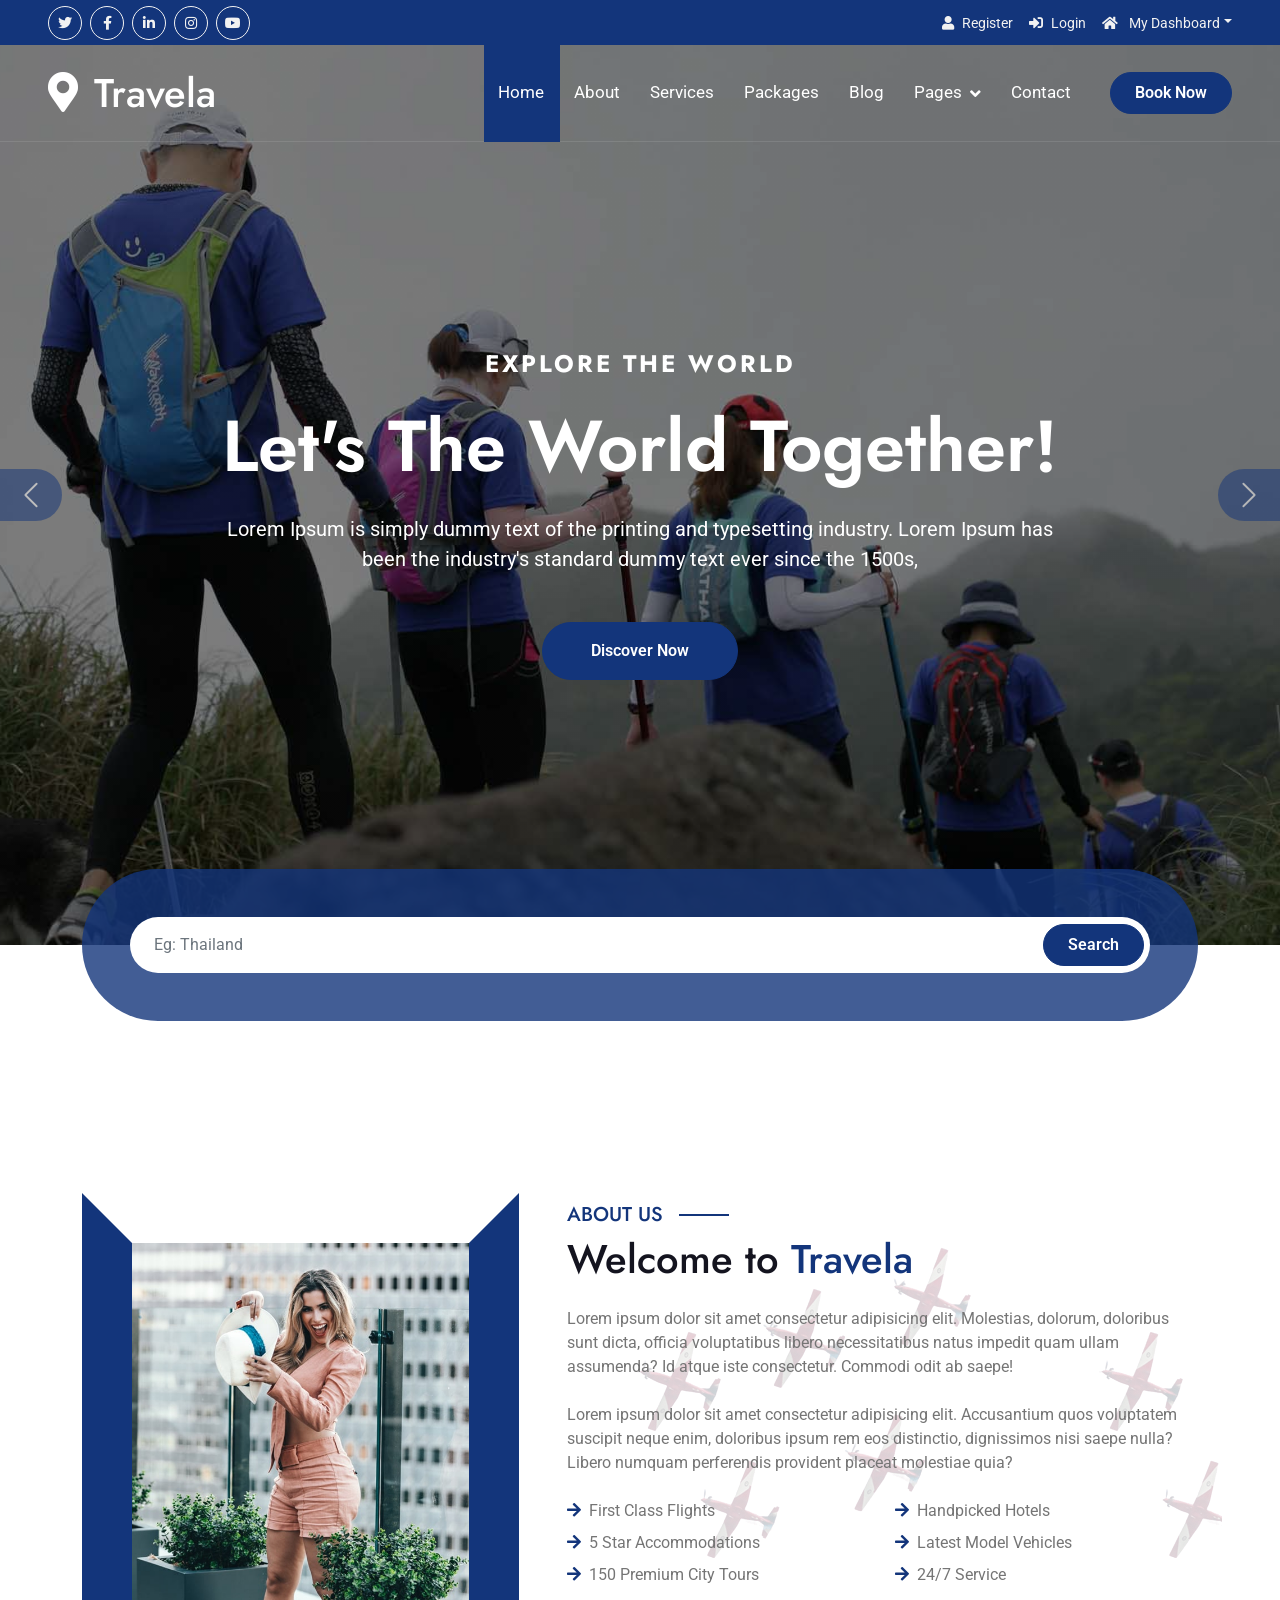
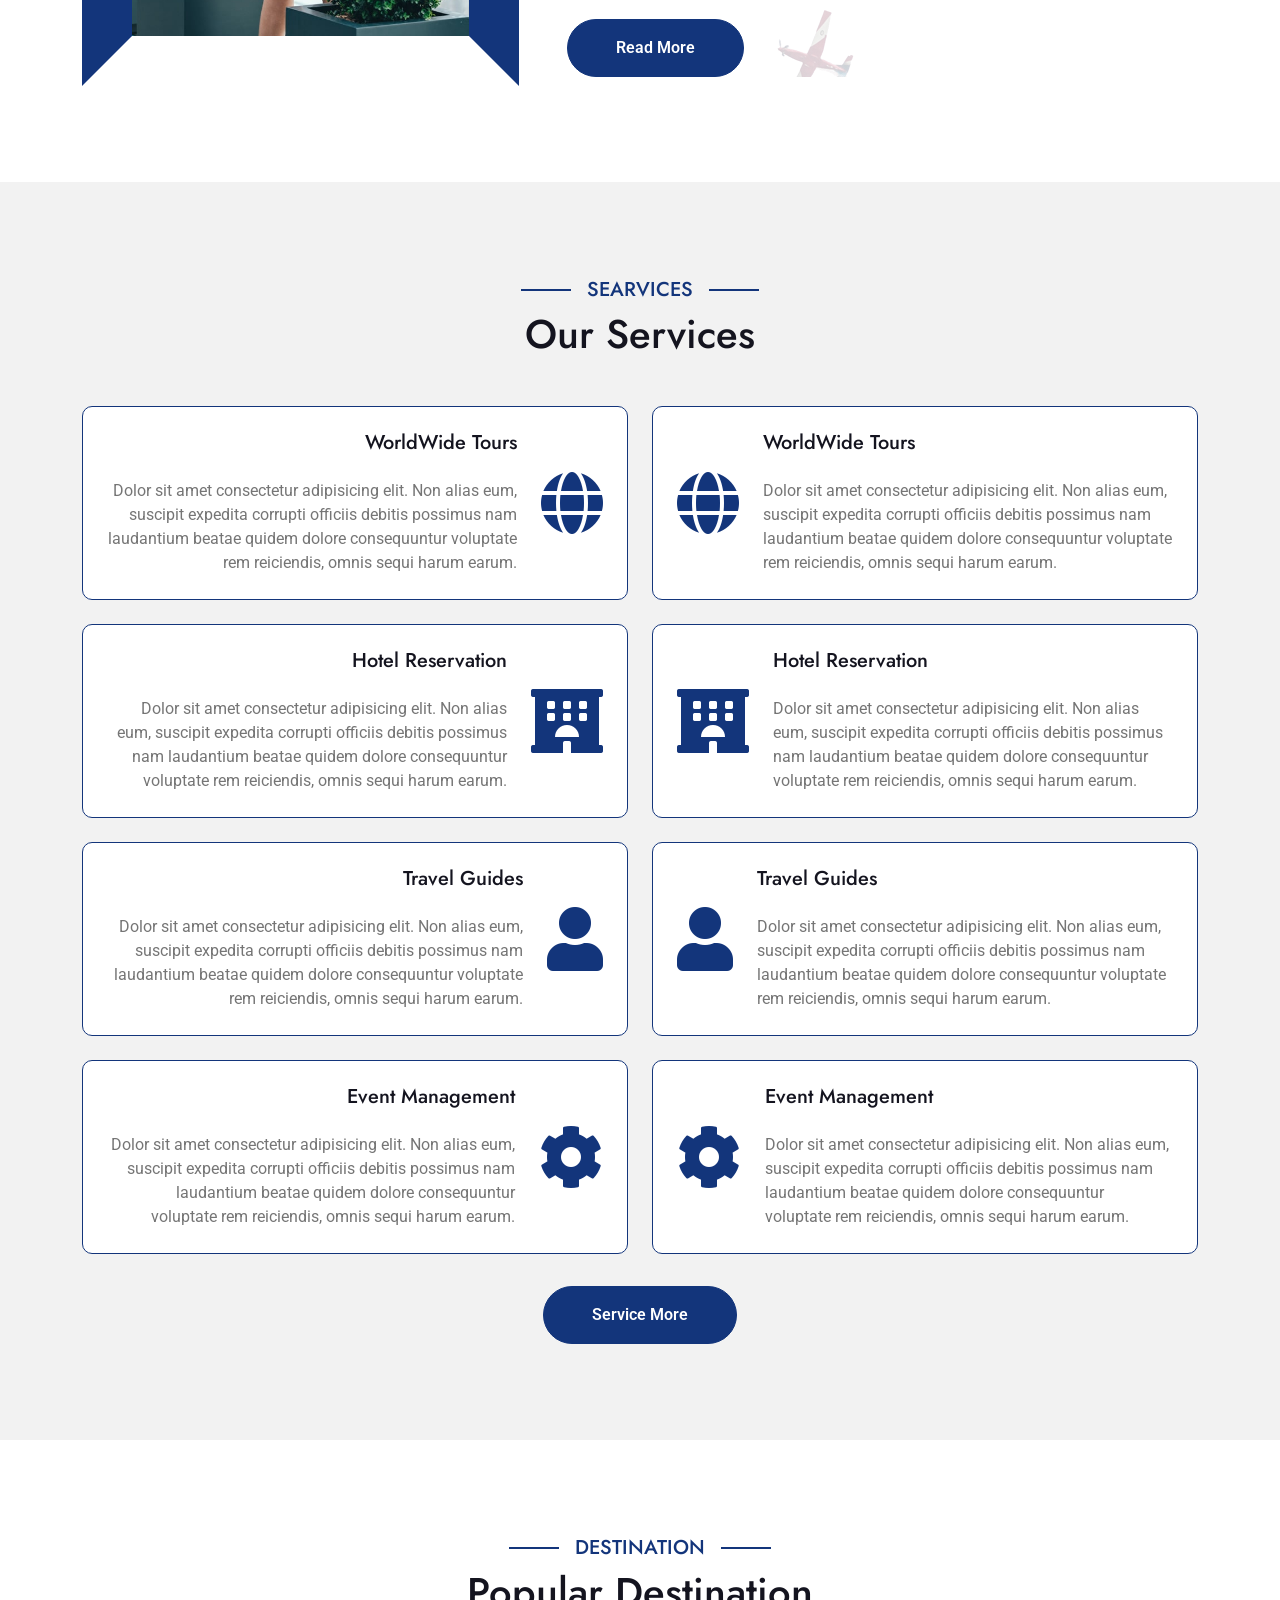
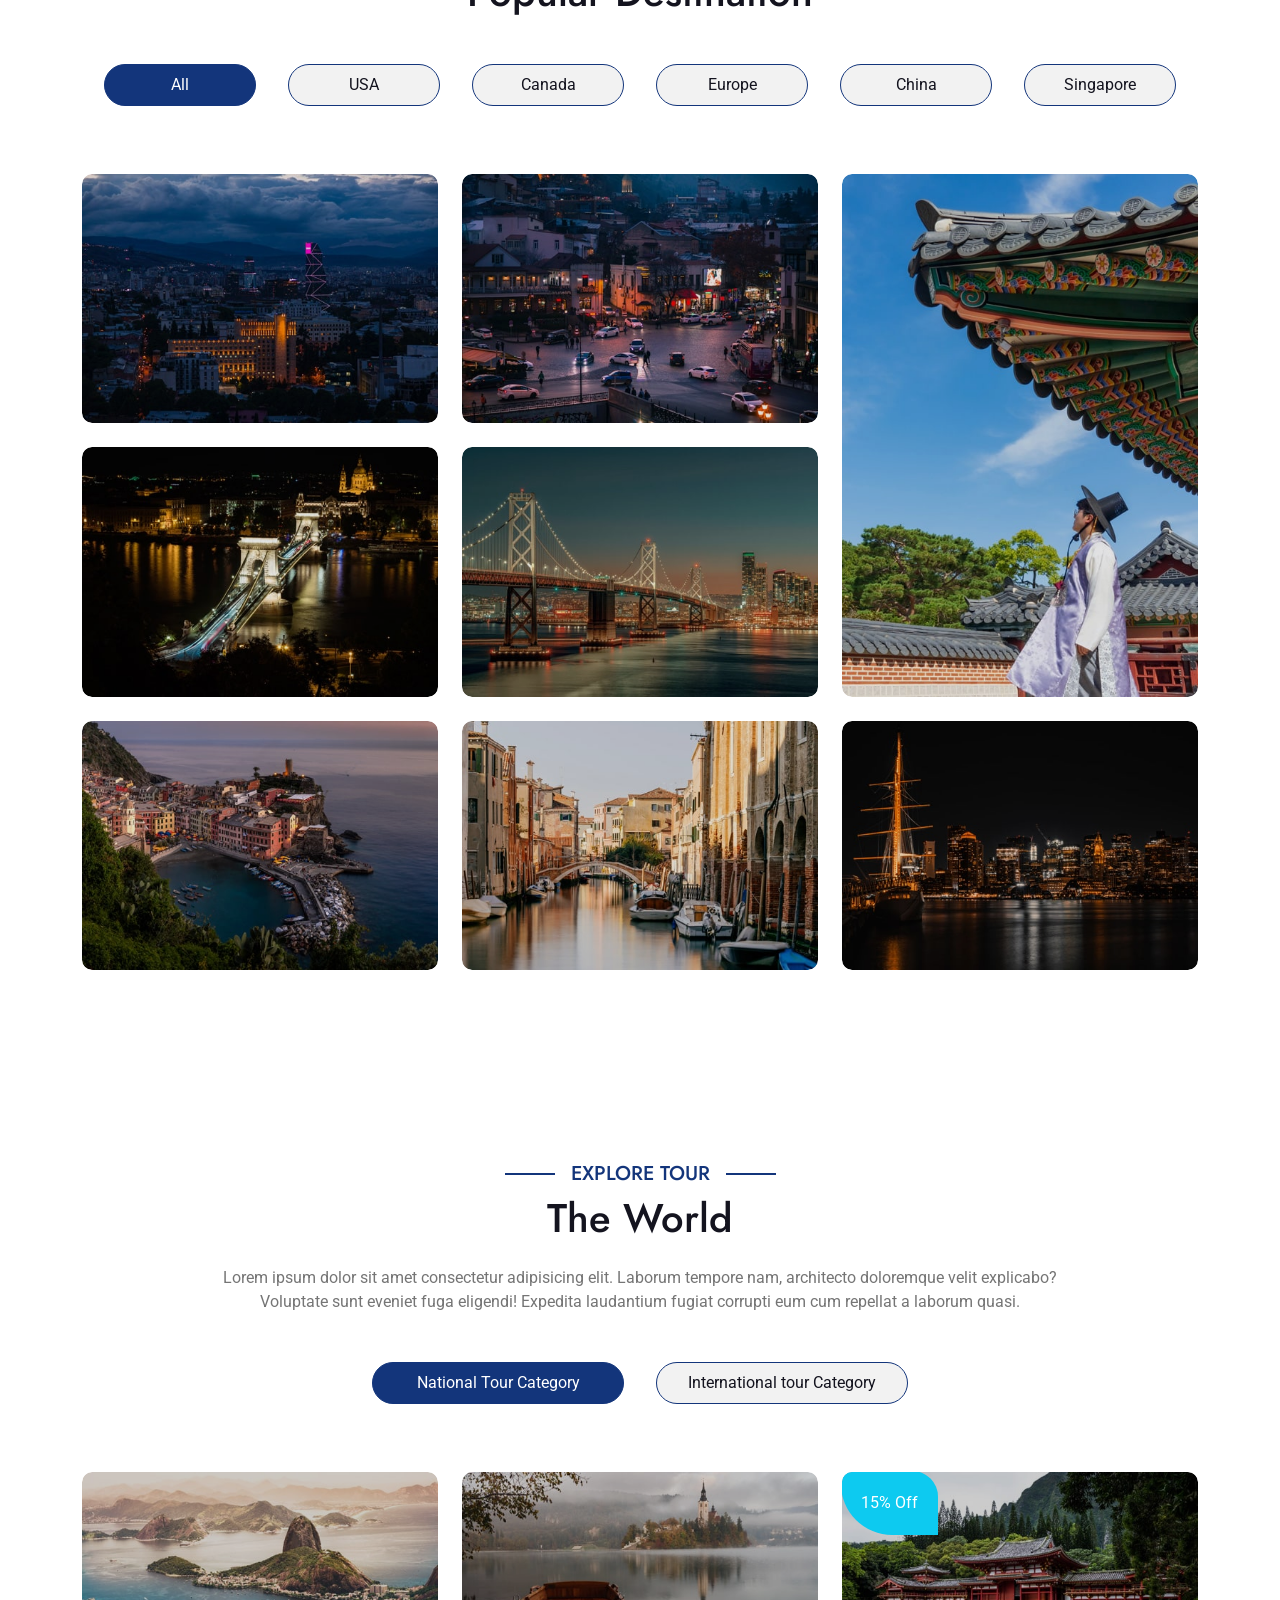
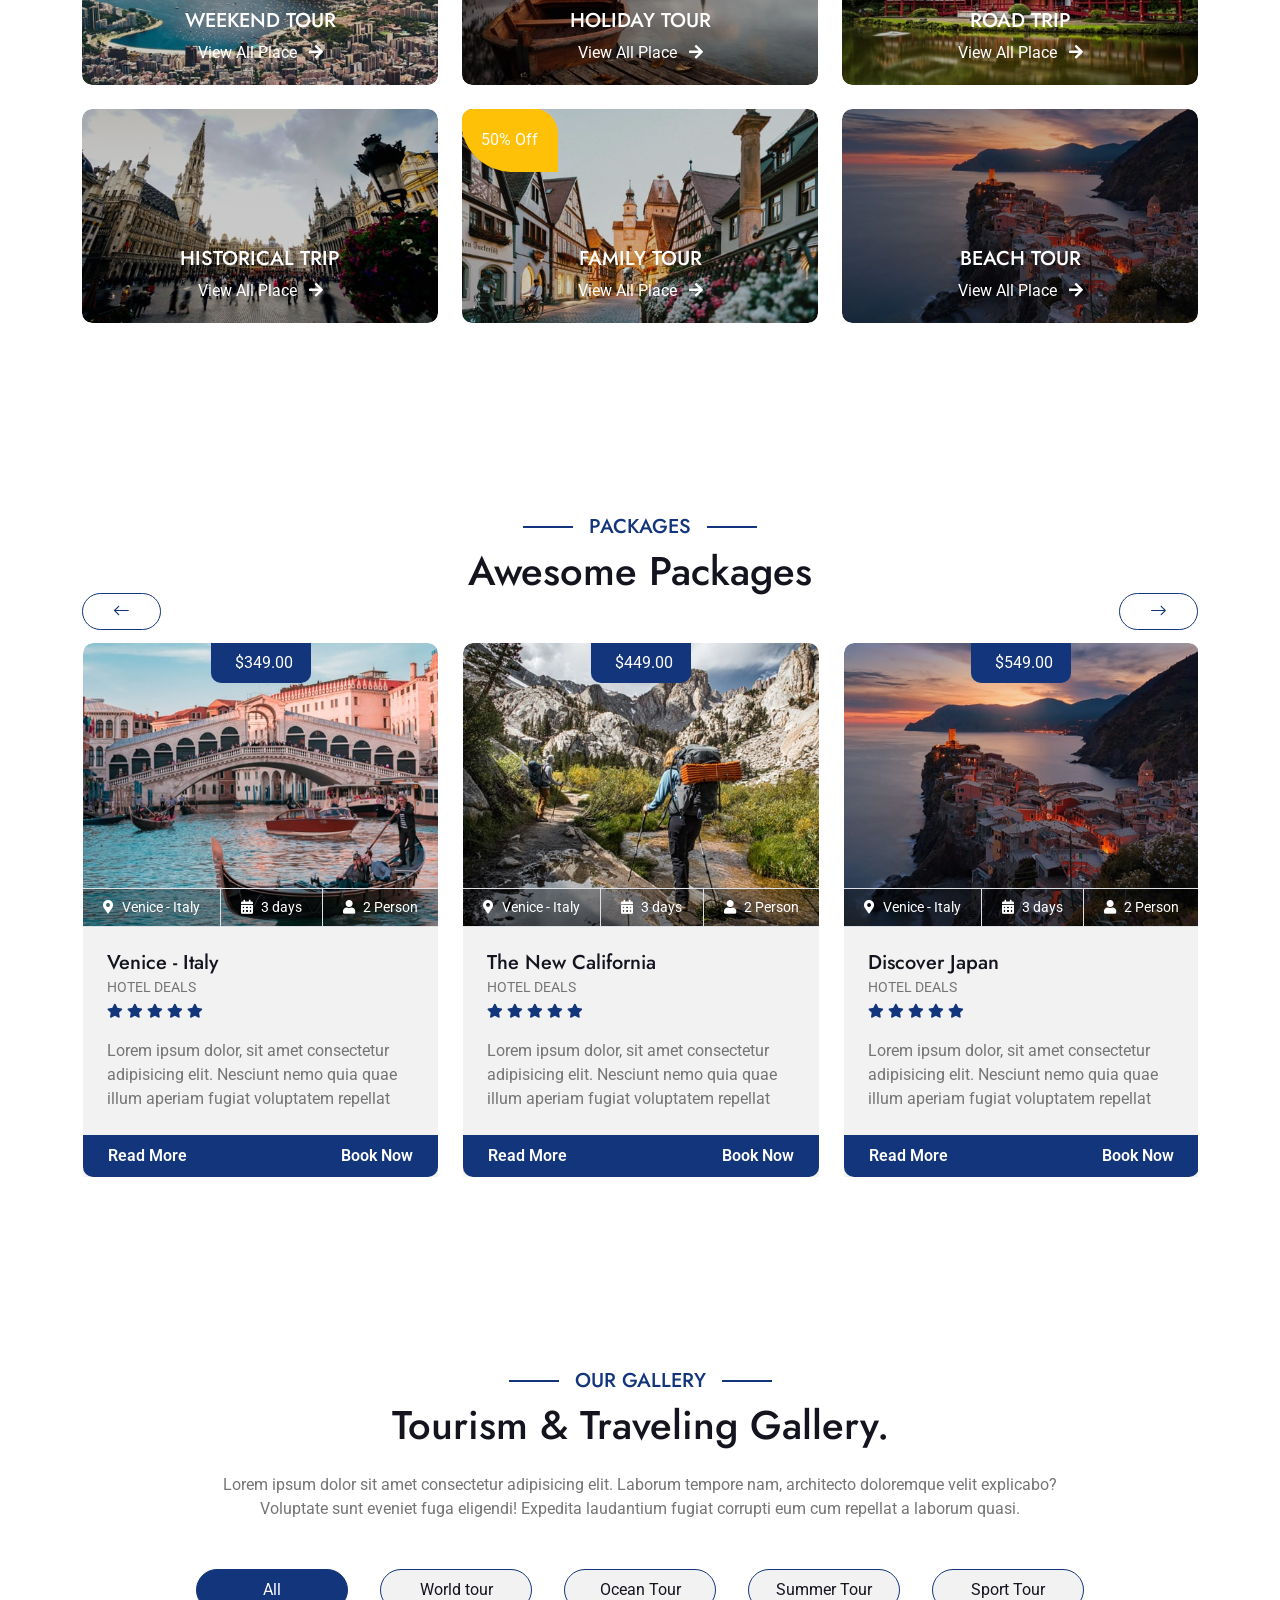
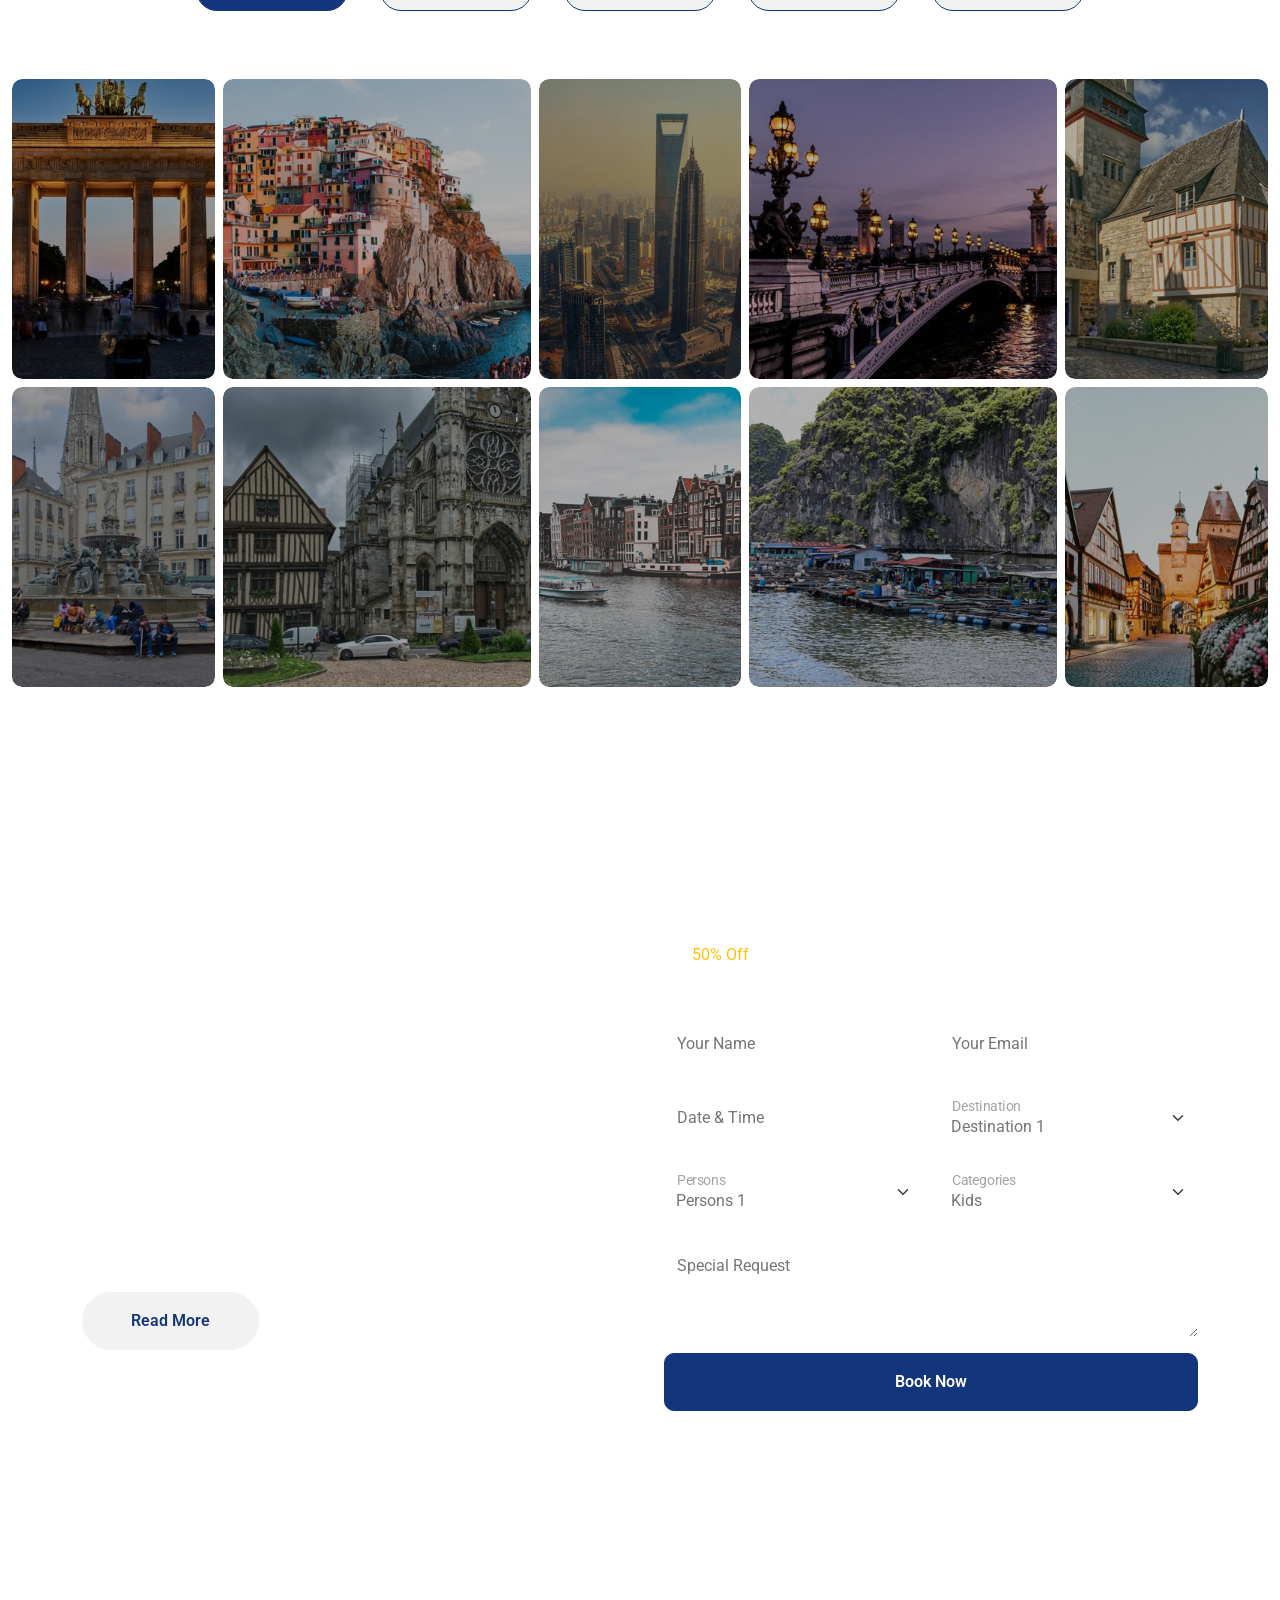
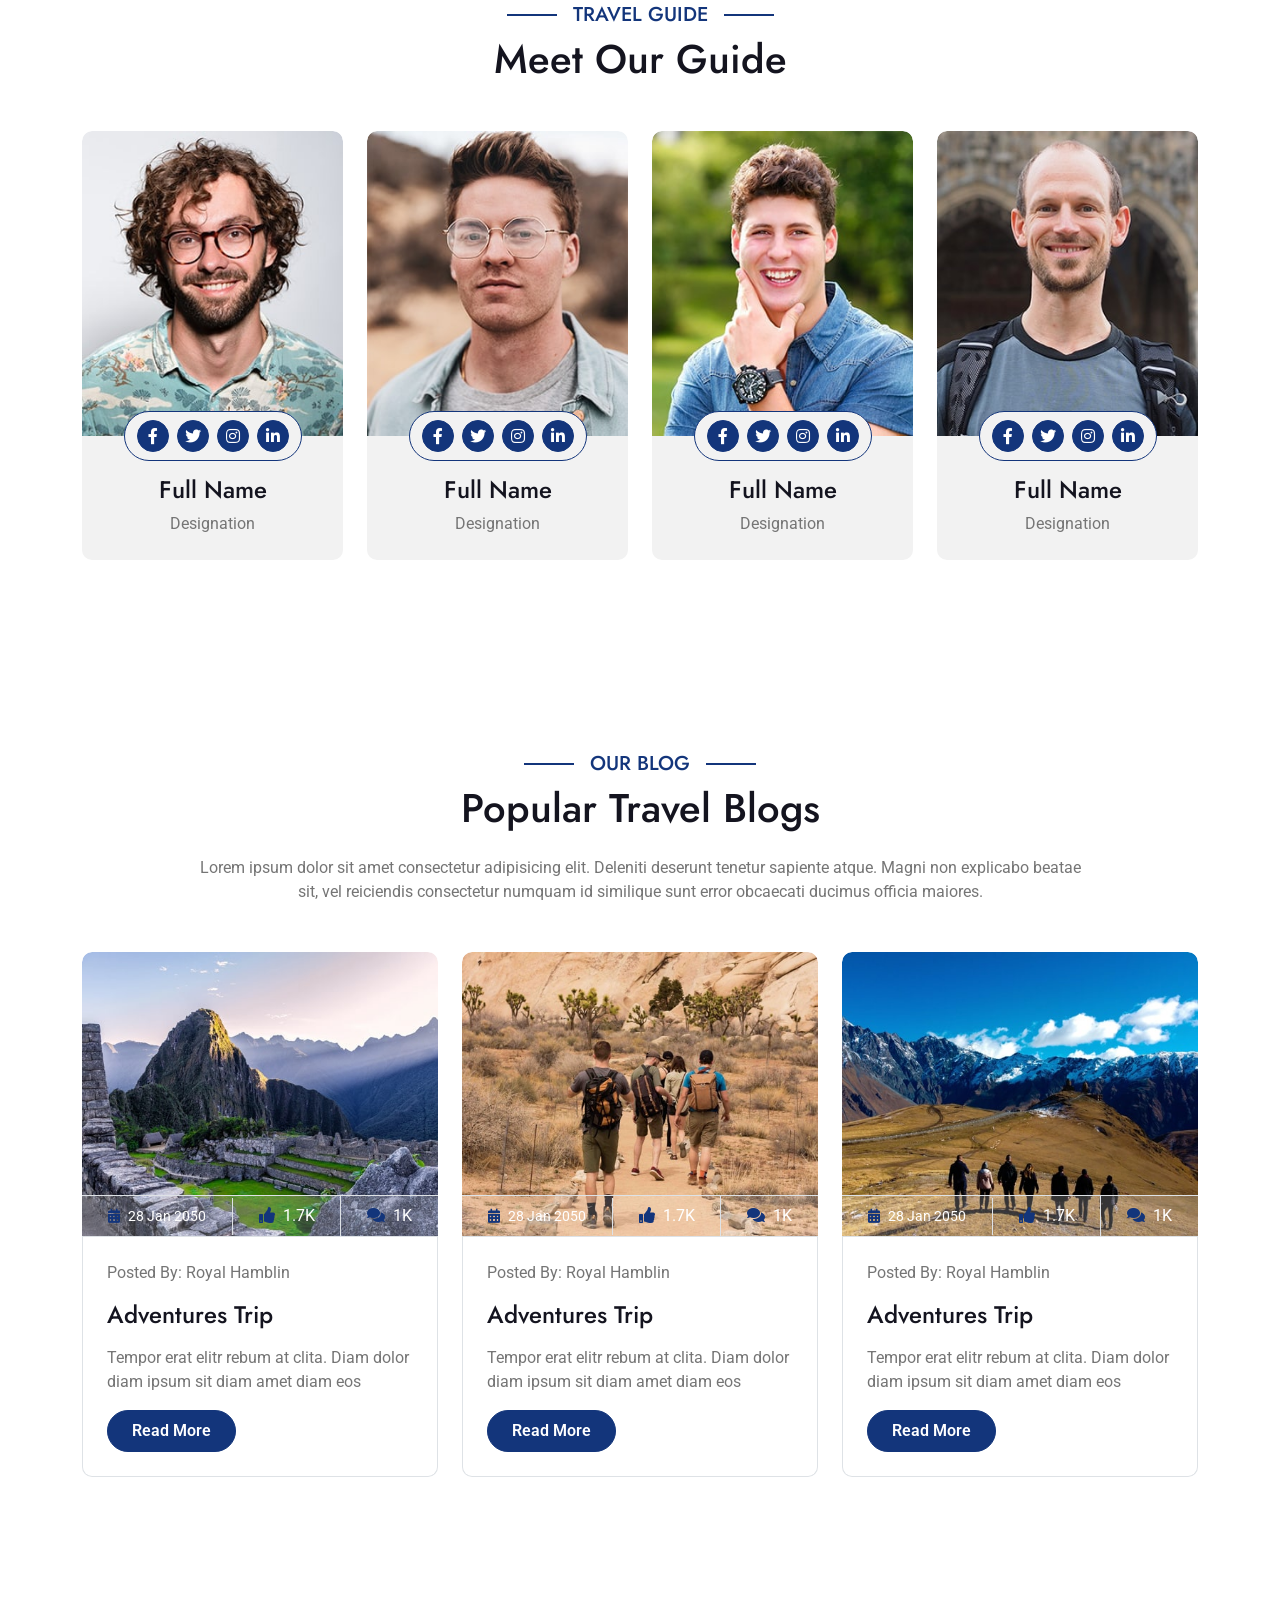
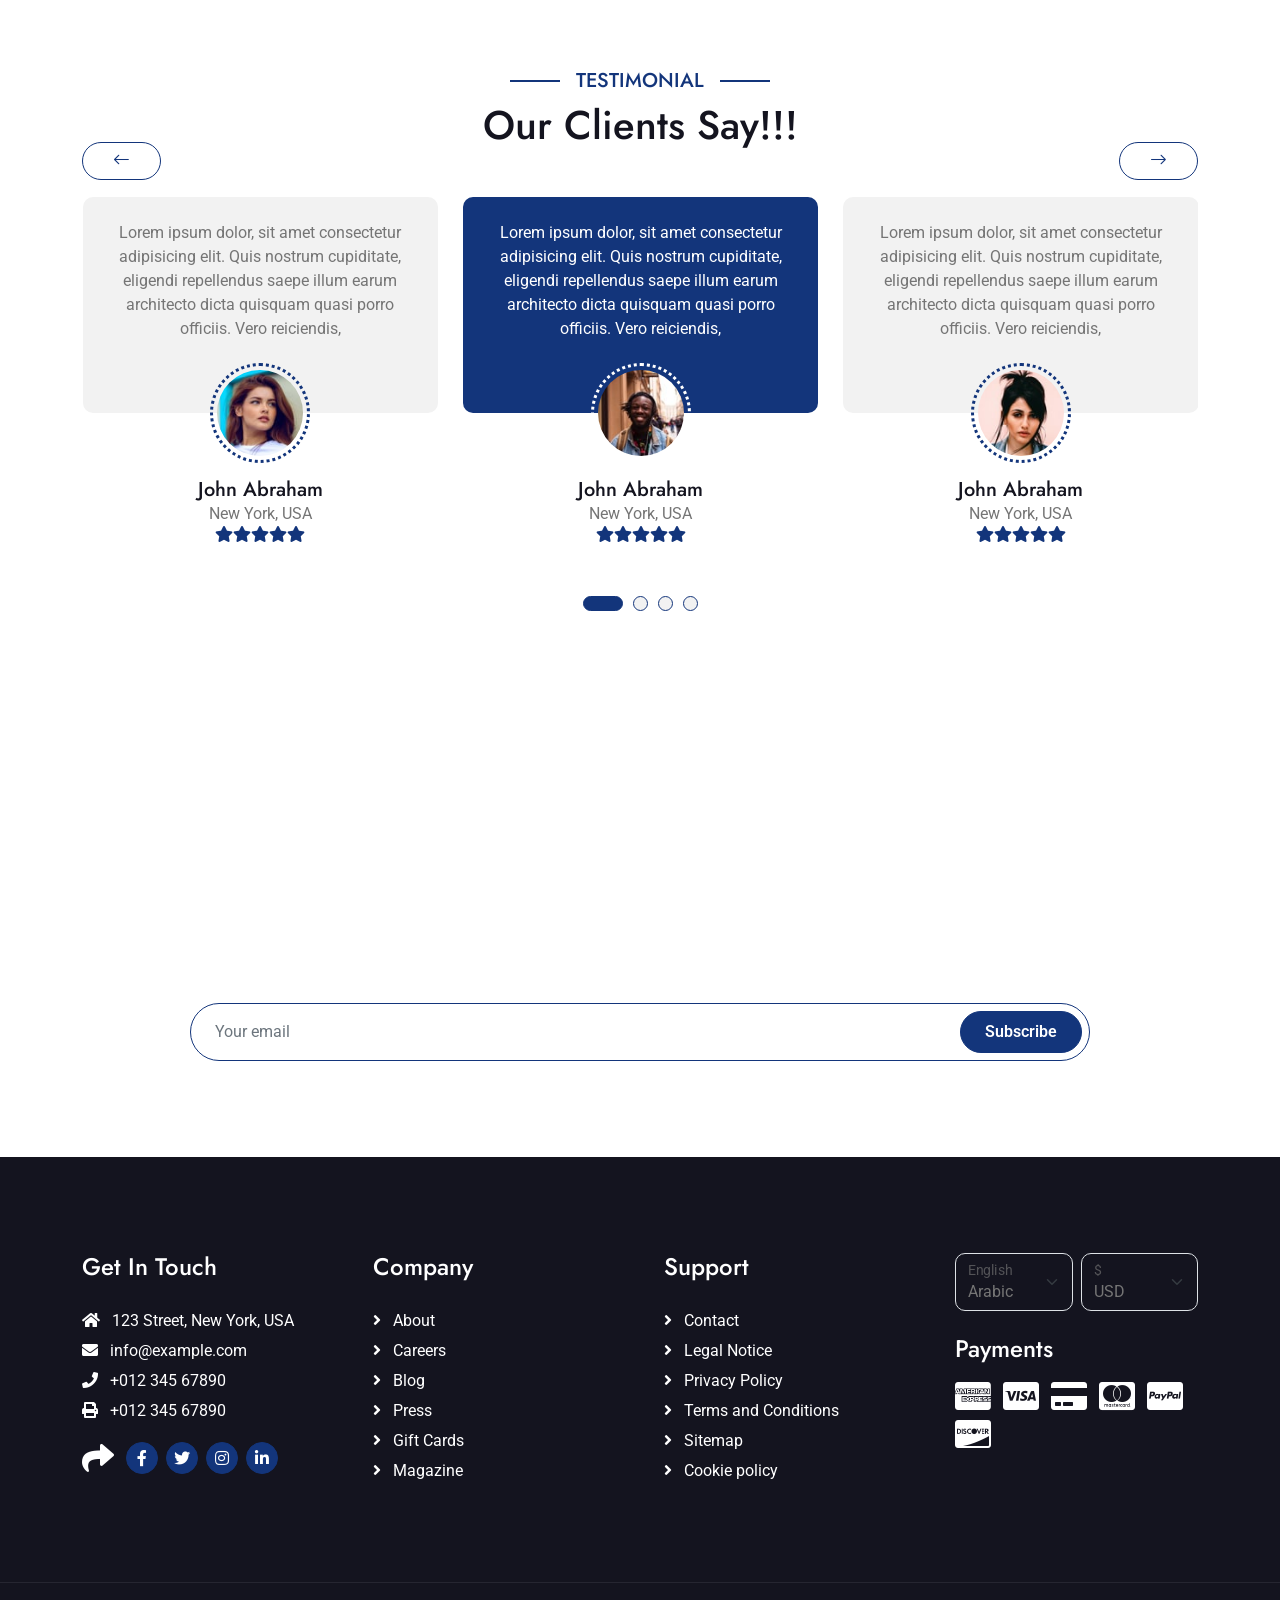
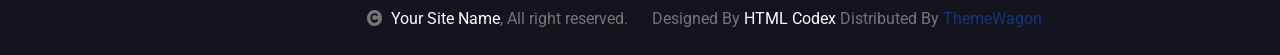
==== index.html @ 163d1d23 "⚡ Bolt: [mejora de rendimiento] Consolidate and throttle scroll events *   **What**: Replaced two se" ====
<!DOCTYPE html>
<html lang="en">

    <head>
        <meta charset="utf-8">
        <title>Travela - Tourism Website Template</title>
        <meta content="width=device-width, initial-scale=1.0" name="viewport">
        <meta content="" name="keywords">
        <meta content="" name="description">

        <!-- Google Web Fonts -->
        <link rel="preconnect" href="https://fonts.googleapis.com">
        <link rel="preconnect" href="https://fonts.gstatic.com" crossorigin>
        <link href="https://fonts.googleapis.com/css2?family=Jost:wght@500;600&family=Roboto&display=swap" rel="stylesheet">

        <!-- Icon Font Stylesheet -->
        <link rel="stylesheet" href="https://use.fontawesome.com/releases/v5.15.4/css/all.css"/>
        <link href="https://cdn.jsdelivr.net/npm/bootstrap-icons@1.4.1/font/bootstrap-icons.css" rel="stylesheet">

        <!-- Libraries Stylesheet -->
        <link href="lib/owlcarousel/assets/owl.carousel.min.css" rel="stylesheet">
        <link href="lib/lightbox/css/lightbox.min.css" rel="stylesheet">


        <!-- Customized Bootstrap Stylesheet -->
        <link href="css/bootstrap.min.css" rel="stylesheet">

        <!-- Template Stylesheet -->
        <link href="css/style.css" rel="stylesheet">
    </head>

    <body>

        <!-- Spinner Start -->
        <div id="spinner" class="show bg-white position-fixed translate-middle w-100 vh-100 top-50 start-50 d-flex align-items-center justify-content-center">
            <div class="spinner-border text-primary" style="width: 3rem; height: 3rem;" role="status">
                <span class="sr-only">Loading...</span>
            </div>
        </div>
        <!-- Spinner End -->

        <!-- Topbar Start -->
        <div class="container-fluid bg-primary px-5 d-none d-lg-block">
            <div class="row gx-0">
                <div class="col-lg-8 text-center text-lg-start mb-2 mb-lg-0">
                    <div class="d-inline-flex align-items-center" style="height: 45px;">
                        <a class="btn btn-sm btn-outline-light btn-sm-square rounded-circle me-2" href=""><i class="fab fa-twitter fw-normal"></i></a>
                        <a class="btn btn-sm btn-outline-light btn-sm-square rounded-circle me-2" href=""><i class="fab fa-facebook-f fw-normal"></i></a>
                        <a class="btn btn-sm btn-outline-light btn-sm-square rounded-circle me-2" href=""><i class="fab fa-linkedin-in fw-normal"></i></a>
                        <a class="btn btn-sm btn-outline-light btn-sm-square rounded-circle me-2" href=""><i class="fab fa-instagram fw-normal"></i></a>
                        <a class="btn btn-sm btn-outline-light btn-sm-square rounded-circle" href=""><i class="fab fa-youtube fw-normal"></i></a>
                    </div>
                </div>
                <div class="col-lg-4 text-center text-lg-end">
                    <div class="d-inline-flex align-items-center" style="height: 45px;">
                        <a href="#"><small class="me-3 text-light"><i class="fa fa-user me-2"></i>Register</small></a>
                        <a href="#"><small class="me-3 text-light"><i class="fa fa-sign-in-alt me-2"></i>Login</small></a>
                        <div class="dropdown">
                            <a href="#" class="dropdown-toggle text-light" data-bs-toggle="dropdown"><small><i class="fa fa-home me-2"></i> My Dashboard</small></a>
                            <div class="dropdown-menu rounded">
                                <a href="#" class="dropdown-item"><i class="fas fa-user-alt me-2"></i> My Profile</a>
                                <a href="#" class="dropdown-item"><i class="fas fa-comment-alt me-2"></i> Inbox</a>
                                <a href="#" class="dropdown-item"><i class="fas fa-bell me-2"></i> Notifications</a>
                                <a href="#" class="dropdown-item"><i class="fas fa-cog me-2"></i> Account Settings</a>
                                <a href="#" class="dropdown-item"><i class="fas fa-power-off me-2"></i> Log Out</a>
                            </div>
                        </div>
                    </div>
                </div>
            </div>
        </div>
        <!-- Topbar End -->

        <!-- Navbar & Hero Start -->
        <div class="container-fluid position-relative p-0">
            <nav class="navbar navbar-expand-lg navbar-light px-4 px-lg-5 py-3 py-lg-0">
                <a href="" class="navbar-brand p-0">
                    <h1 class="m-0"><i class="fa fa-map-marker-alt me-3"></i>Travela</h1>
                    <!-- <img src="img/logo.png" alt="Logo"> -->
                </a>
                <button class="navbar-toggler" type="button" data-bs-toggle="collapse" data-bs-target="#navbarCollapse">
                    <span class="fa fa-bars"></span>
                </button>
                <div class="collapse navbar-collapse" id="navbarCollapse">
                    <div class="navbar-nav ms-auto py-0">
                        <a href="index.html" class="nav-item nav-link active">Home</a>
                        <a href="about.html" class="nav-item nav-link">About</a>
                        <a href="services.html" class="nav-item nav-link">Services</a>
                        <a href="packages.html" class="nav-item nav-link">Packages</a>
                        <a href="blog.html" class="nav-item nav-link">Blog</a>
                        <div class="nav-item dropdown">
                            <a href="#" class="nav-link dropdown-toggle" data-bs-toggle="dropdown">Pages</a>
                            <div class="dropdown-menu m-0">
                                <a href="destination.html" class="dropdown-item">Destination</a>
                                <a href="tour.html" class="dropdown-item">Explore Tour</a>
                                <a href="booking.html" class="dropdown-item">Travel Booking</a>
                                <a href="gallery.html" class="dropdown-item">Our Gallery</a>
                                <a href="guides.html" class="dropdown-item">Travel Guides</a>
                                <a href="testimonial.html" class="dropdown-item">Testimonial</a>
                                <a href="404.html" class="dropdown-item">404 Page</a>
                                <a href="Home1.html" class="dropdown-item">Home 1</a>
                                <a href="Home2.html" class="dropdown-item">Home 2</a>
                            </div>
                        </div>
                        <a href="contact.html" class="nav-item nav-link">Contact</a>
                    </div>
                    <a href="" class="btn btn-primary rounded-pill py-2 px-4 ms-lg-4">Book Now</a>
                </div>
            </nav>

            <!-- Carousel Start -->
            <div class="carousel-header">
                <div id="carouselId" class="carousel slide" data-bs-ride="carousel">
                    <ol class="carousel-indicators">
                        <li data-bs-target="#carouselId" data-bs-slide-to="0" class="active"></li>
                        <li data-bs-target="#carouselId" data-bs-slide-to="1"></li>
                        <li data-bs-target="#carouselId" data-bs-slide-to="2"></li>
                    </ol>
                    <div class="carousel-inner" role="listbox">
                        <div class="carousel-item active">
                            <img src="img/carousel-2.jpg" class="img-fluid" alt="Image" loading="lazy">
                            <div class="carousel-caption">
                                <div class="p-3" style="max-width: 900px;">
                                    <h4 class="text-white text-uppercase fw-bold mb-4" style="letter-spacing: 3px;">Explore The World</h4>
                                    <h1 class="display-2 text-capitalize text-white mb-4">Let's The World Together!</h1>
                                    <p class="mb-5 fs-5">Lorem Ipsum is simply dummy text of the printing and typesetting industry. Lorem Ipsum has been the industry's standard dummy text ever since the 1500s,
                                    </p>
                                    <div class="d-flex align-items-center justify-content-center">
                                        <a class="btn-hover-bg btn btn-primary rounded-pill text-white py-3 px-5" href="#">Discover Now</a>
                                    </div>
                                </div>
                            </div>
                        </div>
                        <div class="carousel-item">
                            <img src="img/carousel-1.jpg" class="img-fluid" alt="Image">
                            <div class="carousel-caption">
                                <div class="p-3" style="max-width: 900px;">
                                    <h4 class="text-white text-uppercase fw-bold mb-4" style="letter-spacing: 3px;">Explore The World</h4>
                                    <h1 class="display-2 text-capitalize text-white mb-4">Find Your Perfect Tour At Travel</h1>
                                    <p class="mb-5 fs-5">Lorem Ipsum is simply dummy text of the printing and typesetting industry. Lorem Ipsum has been the industry's standard dummy text ever since the 1500s,
                                    </p>
                                    <div class="d-flex align-items-center justify-content-center">
                                        <a class="btn-hover-bg btn btn-primary rounded-pill text-white py-3 px-5" href="#">Discover Now</a>
                                    </div>
                                </div>
                            </div>
                        </div>
                        <div class="carousel-item">
                            <img src="img/carousel-3.jpg" class="img-fluid" alt="Image">
                            <div class="carousel-caption">
                                <div class="p-3" style="max-width: 900px;">
                                    <h4 class="text-white text-uppercase fw-bold mb-4" style="letter-spacing: 3px;">Explore The World</h4>
                                    <h1 class="display-2 text-capitalize text-white mb-4">You Like To Go?</h1>
                                    <p class="mb-5 fs-5">Lorem Ipsum is simply dummy text of the printing and typesetting industry. Lorem Ipsum has been the industry's standard dummy text ever since the 1500s,
                                    </p>
                                    <div class="d-flex align-items-center justify-content-center">
                                        <a class="btn-hover-bg btn btn-primary rounded-pill text-white py-3 px-5" href="#">Discover Now</a>
                                    </div>
                                </div>
                            </div>
                        </div>
                    </div>
                    <button class="carousel-control-prev" type="button" data-bs-target="#carouselId" data-bs-slide="prev">
                        <span class="carousel-control-prev-icon btn bg-primary" aria-hidden="false"></span>
                        <span class="visually-hidden">Previous</span>
                    </button>
                    <button class="carousel-control-next" type="button" data-bs-target="#carouselId" data-bs-slide="next">
                        <span class="carousel-control-next-icon btn bg-primary" aria-hidden="false"></span>
                        <span class="visually-hidden">Next</span>
                    </button>
                </div>
            </div>
            <!-- Carousel End -->
        </div>
        <div class="container-fluid search-bar position-relative" style="top: -50%; transform: translateY(-50%);">
            <div class="container">
                <div class="position-relative rounded-pill w-100 mx-auto p-5" style="background: rgba(19, 53, 123, 0.8);">
                    <input class="form-control border-0 rounded-pill w-100 py-3 ps-4 pe-5" type="text" placeholder="Eg: Thailand">
                    <button type="button" class="btn btn-primary rounded-pill py-2 px-4 position-absolute me-2" style="top: 50%; right: 46px; transform: translateY(-50%);">Search</button>
                </div>
            </div>
        </div>
        <!-- Navbar & Hero End -->

        <!-- About Start -->
        <div class="container-fluid about py-5">
            <div class="container py-5">
                <div class="row g-5 align-items-center">
                    <div class="col-lg-5">
                        <div class="h-100" style="border: 50px solid; border-color: transparent #13357B transparent #13357B;">
                            <img src="img/about-img.jpg" class="img-fluid w-100 h-100" alt="">
                        </div>
                    </div>
                    <div class="col-lg-7" style="background: linear-gradient(rgba(255, 255, 255, .8), rgba(255, 255, 255, .8)), url(img/about-img-1.png);">
                        <h5 class="section-about-title pe-3">About Us</h5>
                        <h1 class="mb-4">Welcome to <span class="text-primary">Travela</span></h1>
                        <p class="mb-4">Lorem ipsum dolor sit amet consectetur adipisicing elit. Molestias, dolorum, doloribus sunt dicta, officia voluptatibus libero necessitatibus natus impedit quam ullam assumenda? Id atque iste consectetur. Commodi odit ab saepe!</p>
                        <p class="mb-4">Lorem ipsum dolor sit amet consectetur adipisicing elit. Accusantium quos voluptatem suscipit neque enim, doloribus ipsum rem eos distinctio, dignissimos nisi saepe nulla? Libero numquam perferendis provident placeat molestiae quia?</p>
                        <div class="row gy-2 gx-4 mb-4">
                            <div class="col-sm-6">
                                <p class="mb-0"><i class="fa fa-arrow-right text-primary me-2"></i>First Class Flights</p>
                            </div>
                            <div class="col-sm-6">
                                <p class="mb-0"><i class="fa fa-arrow-right text-primary me-2"></i>Handpicked Hotels</p>
                            </div>
                            <div class="col-sm-6">
                                <p class="mb-0"><i class="fa fa-arrow-right text-primary me-2"></i>5 Star Accommodations</p>
                            </div>
                            <div class="col-sm-6">
                                <p class="mb-0"><i class="fa fa-arrow-right text-primary me-2"></i>Latest Model Vehicles</p>
                            </div>
                            <div class="col-sm-6">
                                <p class="mb-0"><i class="fa fa-arrow-right text-primary me-2"></i>150 Premium City Tours</p>
                            </div>
                            <div class="col-sm-6">
                                <p class="mb-0"><i class="fa fa-arrow-right text-primary me-2"></i>24/7 Service</p>
                            </div>
                        </div>
                        <a class="btn btn-primary rounded-pill py-3 px-5 mt-2" href="">Read More</a>
                    </div>
                </div>
            </div>
        </div>
        <!-- About End -->

        <!-- Services Start -->
        <div class="container-fluid bg-light service py-5">
            <div class="container py-5">
                <div class="mx-auto text-center mb-5" style="max-width: 900px;">
                    <h5 class="section-title px-3">Searvices</h5>
                    <h1 class="mb-0">Our Services</h1>
                </div>
                <div class="row g-4">
                    <div class="col-lg-6">
                        <div class="row g-4">
                            <div class="col-12">
                                <div class="service-content-inner d-flex align-items-center bg-white border border-primary rounded p-4 pe-0">
                                    <div class="service-content text-end">
                                        <h5 class="mb-4">WorldWide Tours</h5>
                                        <p class="mb-0">Dolor sit amet consectetur adipisicing elit. Non alias eum, suscipit expedita corrupti officiis debitis possimus nam laudantium beatae quidem dolore consequuntur voluptate rem reiciendis, omnis sequi harum earum.
                                        </p>
                                    </div>
                                    <div class="service-icon p-4">
                                        <i class="fa fa-globe fa-4x text-primary"></i>
                                    </div>
                                </div>
                            </div>
                            <div class="col-12">
                                <div class="service-content-inner d-flex align-items-center  bg-white border border-primary rounded p-4 pe-0">
                                    <div class="service-content text-end">
                                        <h5 class="mb-4">Hotel Reservation</h5>
                                        <p class="mb-0">Dolor sit amet consectetur adipisicing elit. Non alias eum, suscipit expedita corrupti officiis debitis possimus nam laudantium beatae quidem dolore consequuntur voluptate rem reiciendis, omnis sequi harum earum.
                                        </p>
                                    </div>
                                    <div class="service-icon p-4">
                                        <i class="fa fa-hotel fa-4x text-primary"></i>
                                    </div>
                                </div>
                            </div>
                            <div class="col-12">
                                <div class="service-content-inner d-flex align-items-center bg-white border border-primary rounded p-4 pe-0">
                                    <div class="service-content text-end">
                                        <h5 class="mb-4">Travel Guides</h5>
                                        <p class="mb-0">Dolor sit amet consectetur adipisicing elit. Non alias eum, suscipit expedita corrupti officiis debitis possimus nam laudantium beatae quidem dolore consequuntur voluptate rem reiciendis, omnis sequi harum earum.
                                        </p>
                                    </div>
                                    <div class="service-icon p-4">
                                        <i class="fa fa-user fa-4x text-primary"></i>
                                    </div>
                                </div>
                            </div>
                            <div class="col-12">
                                <div class="service-content-inner d-flex align-items-center bg-white border border-primary rounded p-4 pe-0">
                                    <div class="service-content text-end">
                                        <h5 class="mb-4">Event Management</h5>
                                        <p class="mb-0">Dolor sit amet consectetur adipisicing elit. Non alias eum, suscipit expedita corrupti officiis debitis possimus nam laudantium beatae quidem dolore consequuntur voluptate rem reiciendis, omnis sequi harum earum.
                                        </p>
                                    </div>
                                    <div class="service-icon p-4">
                                        <i class="fa fa-cog fa-4x text-primary"></i>
                                    </div>
                                </div>
                            </div>
                        </div>
                    </div>
                    <div class="col-lg-6">
                        <div class="row g-4">
                            <div class="col-12">
                                <div class="service-content-inner d-flex align-items-center bg-white border border-primary rounded p-4 ps-0">
                                    <div class="service-icon p-4">
                                        <i class="fa fa-globe fa-4x text-primary"></i>
                                    </div>
                                    <div class="service-content">
                                        <h5 class="mb-4">WorldWide Tours</h5>
                                        <p class="mb-0">Dolor sit amet consectetur adipisicing elit. Non alias eum, suscipit expedita corrupti officiis debitis possimus nam laudantium beatae quidem dolore consequuntur voluptate rem reiciendis, omnis sequi harum earum.
                                        </p>
                                    </div>
                                </div>
                            </div>
                            <div class="col-12">
                                <div class="service-content-inner d-flex align-items-center bg-white border border-primary rounded p-4 ps-0">
                                    <div class="service-icon p-4">
                                        <i class="fa fa-hotel fa-4x text-primary"></i>
                                    </div>
                                    <div class="service-content">
                                        <h5 class="mb-4">Hotel Reservation</h5>
                                        <p class="mb-0">Dolor sit amet consectetur adipisicing elit. Non alias eum, suscipit expedita corrupti officiis debitis possimus nam laudantium beatae quidem dolore consequuntur voluptate rem reiciendis, omnis sequi harum earum.
                                        </p>
                                    </div>
                                </div>
                            </div>
                            <div class="col-12">
                                <div class="service-content-inner d-flex align-items-center bg-white border border-primary rounded p-4 ps-0">
                                    <div class="service-icon p-4">
                                        <i class="fa fa-user fa-4x text-primary"></i>
                                    </div>
                                    <div class="service-content">
                                        <h5 class="mb-4">Travel Guides</h5>
                                        <p class="mb-0">Dolor sit amet consectetur adipisicing elit. Non alias eum, suscipit expedita corrupti officiis debitis possimus nam laudantium beatae quidem dolore consequuntur voluptate rem reiciendis, omnis sequi harum earum.
                                        </p>
                                    </div>
                                </div>
                            </div>
                            <div class="col-12">
                                <div class="service-content-inner d-flex align-items-center bg-white border border-primary rounded p-4 ps-0">
                                    <div class="service-icon p-4">
                                        <i class="fa fa-cog fa-4x text-primary"></i>
                                    </div>
                                    <div class="service-content">
                                        <h5 class="mb-4">Event Management</h5>
                                        <p class="mb-0">Dolor sit amet consectetur adipisicing elit. Non alias eum, suscipit expedita corrupti officiis debitis possimus nam laudantium beatae quidem dolore consequuntur voluptate rem reiciendis, omnis sequi harum earum.
                                        </p>
                                    </div>
                                </div>
                            </div>
                        </div>
                    </div>
                    <div class="col-12">
                        <div class="text-center">
                            <a class="btn btn-primary rounded-pill py-3 px-5 mt-2" href="">Service More</a>
                        </div>
                    </div>
                </div>
            </div>
        </div>
        <!-- Services End -->

        <!-- Destination Start -->
        <div class="container-fluid destination py-5">
            <div class="container py-5">
                <div class="mx-auto text-center mb-5" style="max-width: 900px;">
                    <h5 class="section-title px-3">Destination</h5>
                    <h1 class="mb-0">Popular Destination</h1>
                </div>
                <div class="tab-class text-center">
                    <ul class="nav nav-pills d-inline-flex justify-content-center mb-5">
                        <li class="nav-item">
                            <a class="d-flex mx-3 py-2 border border-primary bg-light rounded-pill active" data-bs-toggle="pill" href="#tab-1">
                                <span class="text-dark" style="width: 150px;">All</span>
                            </a>
                        </li>
                        <li class="nav-item">
                            <a class="d-flex py-2 mx-3 border border-primary bg-light rounded-pill" data-bs-toggle="pill" href="#tab-2">
                                <span class="text-dark" style="width: 150px;">USA</span>
                            </a>
                        </li>
                        <li class="nav-item">
                            <a class="d-flex mx-3 py-2 border border-primary bg-light rounded-pill" data-bs-toggle="pill" href="#tab-3">
                                <span class="text-dark" style="width: 150px;">Canada</span>
                            </a>
                        </li>
                        <li class="nav-item">
                            <a class="d-flex mx-3 py-2 border border-primary bg-light rounded-pill" data-bs-toggle="pill" href="#tab-4">
                                <span class="text-dark" style="width: 150px;">Europe</span>
                            </a>
                        </li>
                        <li class="nav-item">
                            <a class="d-flex mx-3 py-2 border border-primary bg-light rounded-pill" data-bs-toggle="pill" href="#tab-5">
                                <span class="text-dark" style="width: 150px;">China</span>
                            </a>
                        </li>
                        <li class="nav-item">
                            <a class="d-flex mx-3 py-2 border border-primary bg-light rounded-pill" data-bs-toggle="pill" href="#tab-6">
                                <span class="text-dark" style="width: 150px;">Singapore</span>
                            </a>
                        </li>
                    </ul>
                    <div class="tab-content">
                        <div id="tab-1" class="tab-pane fade show p-0 active">
                            <div class="row g-4">
                                <div class="col-xl-8">
                                    <div class="row g-4">
                                        <div class="col-lg-6">
                                            <div class="destination-img">
                                                <img class="img-fluid rounded w-100" src="img/destination-1.jpg" alt="">
                                                <div class="destination-overlay p-4">
                                                    <a href="#" class="btn btn-primary text-white rounded-pill border py-2 px-3">20 Photos</a>
                                                    <h4 class="text-white mb-2 mt-3">New York City</h4>
                                                    <a href="#" class="btn-hover text-white">View All Place <i class="fa fa-arrow-right ms-2"></i></a>
                                                </div>
                                                <div class="search-icon">
                                                    <a href="img/destination-1.jpg" data-lightbox="destination-1"><i class="fa fa-plus-square fa-1x btn btn-light btn-lg-square text-primary"></i></a>
                                                </div>
                                            </div>
                                        </div>
                                        <div class="col-lg-6">
                                            <div class="destination-img">
                                                <img class="img-fluid rounded w-100" src="img/destination-2.jpg" alt="">
                                                <div class="destination-overlay p-4">
                                                    <a href="#" class="btn btn-primary text-white rounded-pill border py-2 px-3">20 Photos</a>
                                                    <h4 class="text-white mb-2 mt-3">Las vegas</h4>
                                                    <a href="#" class="btn-hover text-white">View All Place <i class="fa fa-arrow-right ms-2"></i></a>
                                                </div>
                                                <div class="search-icon">
                                                    <a href="img/destination-2.jpg" data-lightbox="destination-2"><i class="fa fa-plus-square fa-1x btn btn-light btn-lg-square text-primary"></i></a>
                                                </div>
                                            </div>
                                        </div>
                                        <div class="col-lg-6">
                                            <div class="destination-img">
                                                <img class="img-fluid rounded w-100" src="img/destination-7.jpg" alt="">
                                                <div class="destination-overlay p-4">
                                                    <a href="#" class="btn btn-primary text-white rounded-pill border py-2 px-3">20 Photos</a>
                                                    <h4 class="text-white mb-2 mt-3">Los angelas</h4>
                                                    <a href="#" class="btn-hover text-white">View All Place <i class="fa fa-arrow-right ms-2"></i></a>
                                                </div>
                                                <div class="search-icon">
                                                    <a href="img/destination-7.jpg" data-lightbox="destination-7"><i class="fa fa-plus-square fa-1x btn btn-light btn-lg-square text-primary"></i></a>
                                                </div>
                                            </div>
                                        </div>
                                        <div class="col-lg-6">
                                            <div class="destination-img">
                                                <img class="img-fluid rounded w-100" src="img/destination-8.jpg" alt="">
                                                <div class="destination-overlay p-4">
                                                    <a href="#" class="btn btn-primary text-white rounded-pill border py-2 px-3">20 Photos</a>
                                                    <h4 class="text-white mb-2 mt-3">Los angelas</h4>
                                                    <a href="#" class="btn-hover text-white">View All Place <i class="fa fa-arrow-right ms-2"></i></a>
                                                </div>
                                                <div class="search-icon">
                                                    <a href="img/destination-8.jpg" data-lightbox="destination-8"><i class="fa fa-plus-square fa-1x btn btn-light btn-lg-square text-primary"></i></a>
                                                </div>
                                            </div>
                                        </div>
                                    </div>
                                </div>
                                <div class="col-xl-4">
                                    <div class="destination-img h-100">
                                        <img class="img-fluid rounded w-100 h-100" src="img/destination-9.jpg" style="object-fit: cover; min-height: 300px;" alt="">
                                        <div class="destination-overlay p-4">
                                            <a href="#" class="btn btn-primary text-white rounded-pill border py-2 px-3">20 Photos</a>
                                            <h4 class="text-white mb-2 mt-3">San francisco</h4>
                                            <a href="#" class="btn-hover text-white">View All Place <i class="fa fa-arrow-right ms-2"></i></a>
                                        </div>
                                        <div class="search-icon">
                                            <a href="img/destination-9.jpg" data-lightbox="destination-4"><i class="fa fa-plus-square fa-1x btn btn-light btn-lg-square text-primary"></i></a>
                                        </div>
                                    </div>
                                </div>
                                <div class="col-lg-4">
                                    <div class="destination-img">
                                        <img class="img-fluid rounded w-100" src="img/destination-4.jpg" alt="">
                                        <div class="destination-overlay p-4">
                                            <a href="#" class="btn btn-primary text-white rounded-pill border py-2 px-3">20 Photos</a>
                                            <h4 class="text-white mb-2 mt-3">Los angelas</h4>
                                            <a href="#" class="btn-hover text-white">View All Place <i class="fa fa-arrow-right ms-2"></i></a>
                                        </div>
                                        <div class="search-icon">
                                            <a href="img/destination-4.jpg" data-lightbox="destination-4"><i class="fa fa-plus-square fa-1x btn btn-light btn-lg-square text-primary"></i></a>
                                        </div>
                                    </div>
                                </div>
                                <div class="col-lg-4">
                                    <div class="destination-img">
                                        <img class="img-fluid rounded w-100" src="img/destination-5.jpg" alt="">
                                        <div class="destination-overlay p-4">
                                            <a href="#" class="btn btn-primary text-white rounded-pill border py-2 px-3">20 Photos</a>
                                            <h4 class="text-white mb-2 mt-3">Los angelas</h4>
                                            <a href="#" class="btn-hover text-white">View All Place <i class="fa fa-arrow-right ms-2"></i></a>
                                        </div>
                                        <div class="search-icon">
                                            <a href="img/destination-5.jpg" data-lightbox="destination-5"><i class="fa fa-plus-square fa-1x btn btn-light btn-lg-square text-primary"></i></a>
                                        </div>
                                    </div>
                                </div>
                                <div class="col-lg-4">
                                    <div class="destination-img">
                                        <img class="img-fluid rounded w-100" src="img/destination-6.jpg" alt="">
                                        <div class="destination-overlay p-4">
                                            <a href="#" class="btn btn-primary text-white rounded-pill border py-2 px-3">20 Photos</a>
                                            <h4 class="text-white mb-2 mt-3">Los angelas</h4>
                                            <a href="#" class="btn-hover text-white">View All Place <i class="fa fa-arrow-right ms-2"></i></a>
                                        </div>
                                        <div class="search-icon">
                                            <a href="img/destination-6.jpg" data-lightbox="destination-6"><i class="fa fa-plus-square fa-1x btn btn-light btn-lg-square text-primary"></i></a>
                                        </div>
                                    </div>
                                </div>
                            </div>
                        </div>
                        <div id="tab-2" class="tab-pane fade show p-0">
                            <div class="row g-4">
                                <div class="col-lg-6">
                                    <div class="destination-img">
                                        <img class="img-fluid rounded w-100" src="img/destination-5.jpg" alt="">
                                        <div class="destination-overlay p-4">
                                            <a href="#" class="btn btn-primary text-white rounded-pill border py-2 px-3">20 Photos</a>
                                            <h4 class="text-white mb-2 mt-3">San francisco</h4>
                                            <a href="#" class="btn-hover text-white">View All Place <i class="fa fa-arrow-right ms-2"></i></a>
                                        </div>
                                        <div class="search-icon">
                                            <a href="img/destination-5.jpg" data-lightbox="destination-5"><i class="fa fa-plus-square fa-1x btn btn-light btn-lg-square text-primary"></i></a>
                                        </div>
                                    </div>
                                </div>
                                <div class="col-lg-6">
                                    <div class="destination-img">
                                        <img class="img-fluid rounded w-100" src="img/destination-6.jpg" alt="">
                                        <div class="destination-overlay p-4">
                                            <a href="#" class="btn btn-primary text-white rounded-pill border py-2 px-3">20 Photos</a>
                                            <h4 class="text-white mb-2 mt-3">San francisco</h4>
                                            <a href="#" class="btn-hover text-white">View All Place <i class="fa fa-arrow-right ms-2"></i></a>
                                        </div>
                                        <div class="search-icon">
                                            <a href="img/destination-6.jpg" data-lightbox="destination-6"><i class="fa fa-plus-square fa-1x btn btn-light btn-lg-square text-primary"></i></a>
                                        </div>
                                    </div>
                                </div>
                            </div>
                        </div>
                        <div id="tab-3" class="tab-pane fade show p-0">
                            <div class="row g-4">
                                <div class="col-lg-6">
                                    <div class="destination-img">
                                        <img class="img-fluid rounded w-100" src="img/destination-5.jpg" alt="">
                                        <div class="destination-overlay p-4">
                                            <a href="#" class="btn btn-primary text-white rounded-pill border py-2 px-3">20 Photos</a>
                                            <h4 class="text-white mb-2 mt-3">San francisco</h4>
                                            <a href="#" class="btn-hover text-white">View All Place <i class="fa fa-arrow-right ms-2"></i></a>
                                        </div>
                                        <div class="search-icon">
                                            <a href="img/destination-5.jpg" data-lightbox="destination-5"><i class="fa fa-plus-square fa-1x btn btn-light btn-lg-square text-primary"></i></a>
                                        </div>
                                    </div>
                                </div>
                                <div class="col-lg-6">
                                    <div class="destination-img">
                                        <img class="img-fluid rounded w-100" src="img/destination-6.jpg" alt="">
                                        <div class="destination-overlay p-4">
                                            <a href="#" class="btn btn-primary text-white rounded-pill border py-2 px-3">20 Photos</a>
                                            <h4 class="text-white mb-2 mt-3">San francisco</h4>
                                            <a href="#" class="btn-hover text-white">View All Place <i class="fa fa-arrow-right ms-2"></i></a>
                                        </div>
                                        <div class="search-icon">
                                            <a href="img/destination-6.jpg" data-lightbox="destination-6"><i class="fa fa-plus-square fa-1x btn btn-light btn-lg-square text-primary"></i></a>
                                        </div>
                                    </div>
                                </div>
                            </div>
                        </div>
                        <div id="tab-4" class="tab-pane fade show p-0">
                            <div class="row g-4">
                                <div class="col-lg-6">
                                    <div class="destination-img">
                                        <img class="img-fluid rounded w-100" src="img/destination-5.jpg" alt="">
                                        <div class="destination-overlay p-4">
                                            <a href="#" class="btn btn-primary text-white rounded-pill border py-2 px-3">20 Photos</a>
                                            <h4 class="text-white mb-2 mt-3">San francisco</h4>
                                            <a href="#" class="btn-hover text-white">View All Place <i class="fa fa-arrow-right ms-2"></i></a>
                                        </div>
                                        <div class="search-icon">
                                            <a href="img/destination-5.jpg" data-lightbox="destination-5"><i class="fa fa-plus-square fa-1x btn btn-light btn-lg-square text-primary"></i></a>
                                        </div>
                                    </div>
                                </div>
                                <div class="col-lg-6">
                                    <div class="destination-img">
                                        <img class="img-fluid rounded w-100" src="img/destination-6.jpg" alt="">
                                        <div class="destination-overlay p-4">
                                            <a href="#" class="btn btn-primary text-white rounded-pill border py-2 px-3">20 Photos</a>
                                            <h4 class="text-white mb-2 mt-3">San francisco</h4>
                                            <a href="#" class="btn-hover text-white">View All Place <i class="fa fa-arrow-right ms-2"></i></a>
                                        </div>
                                        <div class="search-icon">
                                            <a href="img/destination-6.jpg" data-lightbox="destination-6"><i class="fa fa-plus-square fa-1x btn btn-light btn-lg-square text-primary"></i></a>
                                        </div>
                                    </div>
                                </div>
                            </div>
                        </div>
                        <div id="tab-5" class="tab-pane fade show p-0">
                            <div class="row g-4">
                                <div class="col-lg-6">
                                    <div class="destination-img">
                                        <img class="img-fluid rounded w-100" src="img/destination-5.jpg" alt="">
                                        <div class="destination-overlay p-4">
                                            <a href="#" class="btn btn-primary text-white rounded-pill border py-2 px-3">20 Photos</a>
                                            <h4 class="text-white mb-2 mt-3">San francisco</h4>
                                            <a href="#" class="btn-hover text-white">View All Place <i class="fa fa-arrow-right ms-2"></i></a>
                                        </div>
                                        <div class="search-icon">
                                            <a href="img/destination-5.jpg" data-lightbox="destination-5"><i class="fa fa-plus-square fa-1x btn btn-light btn-lg-square text-primary"></i></a>
                                        </div>
                                    </div>
                                </div>
                                <div class="col-lg-6">
                                    <div class="destination-img">
                                        <img class="img-fluid rounded w-100" src="img/destination-6.jpg" alt="">
                                        <div class="destination-overlay p-4">
                                            <a href="#" class="btn btn-primary text-white rounded-pill border py-2 px-3">20 Photos</a>
                                            <h4 class="text-white mb-2 mt-3">San francisco</h4>
                                            <a href="#" class="btn-hover text-white">View All Place <i class="fa fa-arrow-right ms-2"></i></a>
                                        </div>
                                        <div class="search-icon">
                                            <a href="img/destination-6.jpg" data-lightbox="destination-6"><i class="fa fa-plus-square fa-1x btn btn-light btn-lg-square text-primary"></i></a>
                                        </div>
                                    </div>
                                </div>
                            </div>
                        </div>
                        <div id="tab-6" class="tab-pane fade show p-0">
                            <div class="row g-4">
                                <div class="col-lg-6">
                                    <div class="destination-img">
                                        <img class="img-fluid rounded w-100" src="img/destination-5.jpg" alt="">
                                        <div class="destination-overlay p-4">
                                            <a href="#" class="btn btn-primary text-white rounded-pill border py-2 px-3">20 Photos</a>
                                            <h4 class="text-white mb-2 mt-3">San francisco</h4>
                                            <a href="#" class="btn-hover text-white">View All Place <i class="fa fa-arrow-right ms-2"></i></a>
                                        </div>
                                        <div class="search-icon">
                                            <a href="img/destination-5.jpg" data-lightbox="destination-5"><i class="fa fa-plus-square fa-1x btn btn-light btn-lg-square text-primary"></i></a>
                                        </div>
                                    </div>
                                </div>
                                <div class="col-lg-6">
                                    <div class="destination-img">
                                        <img class="img-fluid rounded w-100" src="img/destination-6.jpg" alt="">
                                        <div class="destination-overlay p-4">
                                            <a href="#" class="btn btn-primary text-white rounded-pill border py-2 px-3">20 Photos</a>
                                            <h4 class="text-white mb-2 mt-3">San francisco</h4>
                                            <a href="#" class="btn-hover text-white">View All Place <i class="fa fa-arrow-right ms-2"></i></a>
                                        </div>
                                        <div class="search-icon">
                                            <a href="img/destination-6.jpg" data-lightbox="destination-6"><i class="fa fa-plus-square fa-1x btn btn-light btn-lg-square text-primary"></i></a>
                                        </div>
                                    </div>
                                </div>
                            </div>
                        </div>
                    </div>
                </div>
            </div>
        </div>
        <!-- Destination End -->

        <!-- Explore Tour Start -->
        <div class="container-fluid ExploreTour py-5">
            <div class="container py-5">
                <div class="mx-auto text-center mb-5" style="max-width: 900px;">
                    <h5 class="section-title px-3">Explore Tour</h5>
                    <h1 class="mb-4">The World</h1>
                    <p class="mb-0">Lorem ipsum dolor sit amet consectetur adipisicing elit. Laborum tempore nam, architecto doloremque velit explicabo? Voluptate sunt eveniet fuga eligendi! Expedita laudantium fugiat corrupti eum cum repellat a laborum quasi.
                    </p>
                </div>
                <div class="tab-class text-center">
                    <ul class="nav nav-pills d-inline-flex justify-content-center mb-5">
                        <li class="nav-item">
                            <a class="d-flex mx-3 py-2 border border-primary bg-light rounded-pill active" data-bs-toggle="pill" href="#NationalTab-1">
                                <span class="text-dark" style="width: 250px;">National Tour Category</span>
                            </a>
                        </li>
                        <li class="nav-item">
                            <a class="d-flex py-2 mx-3 border border-primary bg-light rounded-pill" data-bs-toggle="pill" href="#InternationalTab-2">
                                <span class="text-dark" style="width: 250px;">International tour Category</span>
                            </a>
                        </li>
                    </ul>
                    <div class="tab-content">
                        <div id="NationalTab-1" class="tab-pane fade show p-0 active">
                            <div class="row g-4">
                                <div class="col-md-6 col-lg-4">
                                    <div class="national-item">
                                        <img src="img/explore-tour-1.jpg" class="img-fluid w-100 rounded" alt="Image">
                                        <div class="national-content">
                                            <div class="national-info">
                                                <h5 class="text-white text-uppercase mb-2">Weekend Tour</h5>
                                                <a href="#" class="btn-hover text-white">View All Place <i class="fa fa-arrow-right ms-2"></i></a>
                                            </div>
                                        </div>
                                        <div class="national-plus-icon">
                                            <a href="#" class="my-auto"><i class="fas fa-link fa-2x text-white"></i></a>
                                        </div>
                                    </div>
                                </div>
                                <div class="col-md-6 col-lg-4">
                                    <div class="national-item">
                                        <img src="img/explore-tour-2.jpg" class="img-fluid w-100 rounded" alt="Image">
                                        <div class="national-content">
                                            <div class="national-info">
                                                <h5 class="text-white text-uppercase mb-2">Holiday Tour</h5>
                                                <a href="#" class="btn-hover text-white">View All Place <i class="fa fa-arrow-right ms-2"></i></a>
                                            </div>
                                        </div>
                                        <div class="national-plus-icon">
                                            <a href="#" class="my-auto"><i class="fas fa-link fa-2x text-white"></i></a>
                                        </div>
                                    </div>
                                </div>
                                <div class="col-md-6 col-lg-4">
                                    <div class="national-item">
                                        <img src="img/explore-tour-3.jpg" class="img-fluid w-100 rounded" alt="Image">
                                        <div class="national-content">
                                            <div class="national-info">
                                                <h5 class="text-white text-uppercase mb-2">Road Trip</h5>
                                                <a href="#" class="btn-hover text-white">View All Place <i class="fa fa-arrow-right ms-2"></i></a>
                                            </div>
                                        </div>
                                        <div class="tour-offer bg-info">15% Off</div>
                                        <div class="national-plus-icon">
                                            <a href="#" class="my-auto"><i class="fas fa-link fa-2x text-white"></i></a>
                                        </div>
                                    </div>
                                </div>
                                <div class="col-md-6 col-lg-4">
                                    <div class="national-item">
                                        <img src="img/explore-tour-4.jpg" class="img-fluid w-100 rounded" alt="Image">
                                        <div class="national-content">
                                            <div class="national-info">
                                                <h5 class="text-white text-uppercase mb-2">Historical Trip</h5>
                                                <a href="#" class="btn-hover text-white">View All Place <i class="fa fa-arrow-right ms-2"></i></a>
                                            </div>
                                        </div>
                                        <div class="national-plus-icon">
                                            <a href="#" class="my-auto"><i class="fas fa-link fa-2x text-white"></i></a>
                                        </div>
                                    </div>
                                </div>
                                <div class="col-md-6 col-lg-4">
                                    <div class="national-item">
                                        <img src="img/explore-tour-5.jpg" class="img-fluid w-100 rounded" alt="Image">
                                        <div class="national-content">
                                            <div class="national-info">
                                                <h5 class="text-white text-uppercase mb-2">Family Tour</h5>
                                                <a href="#" class="btn-hover text-white">View All Place <i class="fa fa-arrow-right ms-2"></i></a>
                                            </div>
                                        </div>
                                        <div class="tour-offer bg-warning">50% Off</div>
                                        <div class="national-plus-icon">
                                            <a href="#" class="my-auto"><i class="fas fa-link fa-2x text-white"></i></a>
                                        </div>
                                    </div>
                                </div>
                                <div class="col-md-6 col-lg-4">
                                    <div class="national-item">
                                        <img src="img/explore-tour-6.jpg" class="img-fluid w-100 rounded" alt="Image">
                                        <div class="national-content">
                                            <div class="national-info">
                                                <h5 class="text-white text-uppercase mb-2">Beach Tour</h5>
                                                <a href="#" class="btn-hover text-white">View All Place <i class="fa fa-arrow-right ms-2"></i></a>
                                            </div>
                                        </div>
                                        <div class="national-plus-icon">
                                            <a href="#" class="my-auto"><i class="fas fa-link fa-2x text-white"></i></a>
                                        </div>
                                    </div>
                                </div>
                            </div>
                        </div>
                        <div id="InternationalTab-2" class="tab-pane fade show p-0">
                            <div class="InternationalTour-carousel owl-carousel">
                                <div class="international-item">
                                    <img src="img/explore-tour-1.jpg" class="img-fluid w-100 rounded" alt="Image">
                                    <div class="international-content">
                                        <div class="international-info">
                                            <h5 class="text-white text-uppercase mb-2">Australia</h5>
                                            <a href="#" class="btn-hover text-white me-4"><i class="fas fa-map-marker-alt me-1"></i> 8 Cities</a>
                                            <a href="#" class="btn-hover text-white"><i class="fa fa-eye ms-2"></i> <span>143+ Tour Places</span></a>
                                        </div>
                                    </div>
                                    <div class="tour-offer bg-success">30% Off</div>
                                    <div class="international-plus-icon">
                                        <a href="#" class="my-auto"><i class="fas fa-link fa-2x text-white"></i></a>
                                    </div>
                                </div>
                                <div class="international-item">
                                    <img src="img/explore-tour-2.jpg" class="img-fluid w-100 rounded" alt="Image">
                                    <div class="international-content">
                                        <div class="international-info">
                                            <h5 class="text-white text-uppercase mb-2">Germany</h5>
                                            <a href="#" class="btn-hover text-white me-4"><i class="fas fa-map-marker-alt me-1"></i> 12 Cities</a>
                                            <a href="#" class="btn-hover text-white"><i class="fa fa-eye ms-2"></i> <span>21+ Tour Places</span></a>
                                        </div>
                                    </div>
                                    <div class="international-plus-icon">
                                        <a href="#" class="my-auto"><i class="fas fa-link fa-2x text-white"></i></a>
                                    </div>
                                </div>
                                <div class="international-item">
                                    <img src="img/explore-tour-3.jpg" class="img-fluid w-100 rounded" alt="Image">
                                    <div class="international-content">
                                        <div class="tour-offer bg-warning">45% Off</div>
                                        <div class="international-info">
                                            <h5 class="text-white text-uppercase mb-2">Spain</h5>
                                            <a href="#" class="btn-hover text-white me-4"><i class="fas fa-map-marker-alt me-1"></i> 9 Cities</a>
                                            <a href="#" class="btn-hover text-white"><i class="fa fa-eye ms-2"></i> <span>133+ Tour Places</span></a>
                                        </div>
                                    </div>
                                    <div class="international-plus-icon">
                                        <a href="#" class="my-auto"><i class="fas fa-link fa-2x text-white"></i></a>
                                    </div>
                                </div>
                                <div class="international-item">
                                    <img src="img/explore-tour-4.jpg" class="img-fluid w-100 rounded" alt="Image">
                                    <div class="international-content">
                                        <div class="international-info">
                                            <h5 class="text-white text-uppercase mb-2">Japan</h5>
                                            <a href="#" class="btn-hover text-white me-4"><i class="fas fa-map-marker-alt me-1"></i> 8 Cities</a>
                                            <a href="#" class="btn-hover text-white"><i class="fa fa-eye ms-2"></i> <span>137+ Tour Places</span></a>
                                        </div>
                                    </div>
                                    <div class="international-plus-icon">
                                        <a href="#" class="my-auto"><i class="fas fa-link fa-2x text-white"></i></a>
                                    </div>
                                </div>
                                <div class="international-item">
                                    <img src="img/explore-tour-5.jpg" class="img-fluid w-100 rounded" alt="Image">
                                    <div class="international-content">
                                        <div class="tour-offer bg-info">70% Off</div>
                                        <div class="international-info">
                                            <h5 class="text-white text-uppercase mb-2">London</h5>
                                            <a href="#" class="btn-hover text-white me-4"><i class="fas fa-map-marker-alt me-1"></i> 17 Cities</a>
                                            <a href="#" class="btn-hover text-white"><i class="fa fa-eye ms-2"></i> <span>26+ Tour Places</span></a>
                                        </div>
                                    </div>
                                    <div class="international-plus-icon">
                                        <a href="#" class="my-auto"><i class="fas fa-link fa-2x text-white"></i></a>
                                    </div>
                                </div>
                            </div>
                        </div>
                    </div>
                </div>
            </div>
        </div>
        <!-- Explore Tour Start -->

        <!-- Packages Start -->
        <div class="container-fluid packages py-5">
            <div class="container py-5">
                <div class="mx-auto text-center mb-5" style="max-width: 900px;">
                    <h5 class="section-title px-3">Packages</h5>
                    <h1 class="mb-0">Awesome Packages</h1>
                </div>
                <div class="packages-carousel owl-carousel">
                    <div class="packages-item">
                        <div class="packages-img">
                            <img src="img/packages-4.jpg" class="img-fluid w-100 rounded-top" alt="Image">
                            <div class="packages-info d-flex border border-start-0 border-end-0 position-absolute" style="width: 100%; bottom: 0; left: 0; z-index: 5;">
                                <small class="flex-fill text-center border-end py-2"><i class="fa fa-map-marker-alt me-2"></i>Venice - Italy</small>
                                <small class="flex-fill text-center border-end py-2"><i class="fa fa-calendar-alt me-2"></i>3 days</small>
                                <small class="flex-fill text-center py-2"><i class="fa fa-user me-2"></i>2 Person</small>
                            </div>
                            <div class="packages-price py-2 px-4">$349.00</div>
                        </div>
                        <div class="packages-content bg-light">
                            <div class="p-4 pb-0">
                                <h5 class="mb-0">Venice - Italy</h5>
                                <small class="text-uppercase">Hotel Deals</small>
                                <div class="mb-3">
                                    <small class="fa fa-star text-primary"></small>
                                    <small class="fa fa-star text-primary"></small>
                                    <small class="fa fa-star text-primary"></small>
                                    <small class="fa fa-star text-primary"></small>
                                    <small class="fa fa-star text-primary"></small>
                                </div>
                                <p class="mb-4">Lorem ipsum dolor, sit amet consectetur adipisicing elit. Nesciunt nemo quia quae illum aperiam fugiat voluptatem repellat</p>
                            </div>
                            <div class="row bg-primary rounded-bottom mx-0">
                                <div class="col-6 text-start px-0">
                                    <a href="#" class="btn-hover btn text-white py-2 px-4">Read More</a>
                                </div>
                                <div class="col-6 text-end px-0">
                                    <a href="#" class="btn-hover btn text-white py-2 px-4">Book Now</a>
                                </div>
                            </div>
                        </div>
                    </div>
                    <div class="packages-item">
                        <div class="packages-img">
                            <img src="img/packages-2.jpg" class="img-fluid w-100 rounded-top" alt="Image">
                            <div class="packages-info d-flex border border-start-0 border-end-0 position-absolute" style="width: 100%; bottom: 0; left: 0; z-index: 5;">
                                <small class="flex-fill text-center border-end py-2"><i class="fa fa-map-marker-alt me-2"></i>Venice - Italy</small>
                                <small class="flex-fill text-center border-end py-2"><i class="fa fa-calendar-alt me-2"></i>3 days</small>
                                <small class="flex-fill text-center py-2"><i class="fa fa-user me-2"></i>2 Person</small>
                            </div>
                            <div class="packages-price py-2 px-4">$449.00</div>
                        </div>
                        <div class="packages-content bg-light">
                            <div class="p-4 pb-0">
                                <h5 class="mb-0">The New California</h5>
                                <small class="text-uppercase">Hotel Deals</small>
                                <div class="mb-3">
                                    <small class="fa fa-star text-primary"></small>
                                    <small class="fa fa-star text-primary"></small>
                                    <small class="fa fa-star text-primary"></small>
                                    <small class="fa fa-star text-primary"></small>
                                    <small class="fa fa-star text-primary"></small>
                                </div>
                                <p class="mb-4">Lorem ipsum dolor, sit amet consectetur adipisicing elit. Nesciunt nemo quia quae illum aperiam fugiat voluptatem repellat</p>
                            </div>
                            <div class="row bg-primary rounded-bottom mx-0">
                                <div class="col-6 text-start px-0">
                                    <a href="#" class="btn-hover btn text-white py-2 px-4">Read More</a>
                                </div>
                                <div class="col-6 text-end px-0">
                                    <a href="#" class="btn-hover btn text-white py-2 px-4">Book Now</a>
                                </div>
                            </div>
                        </div>
                    </div>
                    <div class="packages-item">
                        <div class="packages-img">
                            <img src="img/packages-3.jpg" class="img-fluid w-100 rounded-top" alt="Image">
                            <div class="packages-info d-flex border border-start-0 border-end-0 position-absolute" style="width: 100%; bottom: 0; left: 0; z-index: 5;">
                                <small class="flex-fill text-center border-end py-2"><i class="fa fa-map-marker-alt me-2"></i>Venice - Italy</small>
                                <small class="flex-fill text-center border-end py-2"><i class="fa fa-calendar-alt me-2"></i>3 days</small>
                                <small class="flex-fill text-center py-2"><i class="fa fa-user me-2"></i>2 Person</small>
                            </div>
                            <div class="packages-price py-2 px-4">$549.00</div>
                        </div>
                        <div class="packages-content bg-light">
                            <div class="p-4 pb-0">
                                <h5 class="mb-0">Discover Japan</h5>
                                <small class="text-uppercase">Hotel Deals</small>
                                <div class="mb-3">
                                    <small class="fa fa-star text-primary"></small>
                                    <small class="fa fa-star text-primary"></small>
                                    <small class="fa fa-star text-primary"></small>
                                    <small class="fa fa-star text-primary"></small>
                                    <small class="fa fa-star text-primary"></small>
                                </div>
                                <p class="mb-4">Lorem ipsum dolor, sit amet consectetur adipisicing elit. Nesciunt nemo quia quae illum aperiam fugiat voluptatem repellat</p>
                            </div>
                            <div class="row bg-primary rounded-bottom mx-0">
                                <div class="col-6 text-start px-0">
                                    <a href="#" class="btn-hover btn text-white py-2 px-4">Read More</a>
                                </div>
                                <div class="col-6 text-end px-0">
                                    <a href="#" class="btn-hover btn text-white py-2 px-4">Book Now</a>
                                </div>
                            </div>
                        </div>
                    </div>
                    <div class="packages-item">
                        <div class="packages-img">
                            <img src="img/packages-1.jpg" class="img-fluid w-100 rounded-top" alt="Image">
                            <div class="packages-info d-flex border border-start-0 border-end-0 position-absolute" style="width: 100%; bottom: 0; left: 0; z-index: 5;">
                                <small class="flex-fill text-center border-end py-2"><i class="fa fa-map-marker-alt me-2"></i>Thayland</small>
                                <small class="flex-fill text-center border-end py-2"><i class="fa fa-calendar-alt me-2"></i>3 days</small>
                                <small class="flex-fill text-center py-2"><i class="fa fa-user me-2"></i>2 Person</small>
                            </div>
                            <div class="packages-price py-2 px-4">$649.00</div>
                        </div>
                        <div class="packages-content bg-light">
                            <div class="p-4 pb-0">
                                <h5 class="mb-0">Thayland Trip</h5>
                                <small class="text-uppercase">Hotel Deals</small>
                                <div class="mb-3">
                                    <small class="fa fa-star text-primary"></small>
                                    <small class="fa fa-star text-primary"></small>
                                    <small class="fa fa-star text-primary"></small>
                                    <small class="fa fa-star text-primary"></small>
                                    <small class="fa fa-star text-primary"></small>
                                </div>
                                <p class="mb-4">Lorem ipsum dolor, sit amet consectetur adipisicing elit. Nesciunt nemo quia quae illum aperiam fugiat voluptatem repellat</p>
                            </div>
                            <div class="row bg-primary rounded-bottom mx-0">
                                <div class="col-6 text-start px-0">
                                    <a href="#" class="btn-hover btn text-white py-2 px-4">Read More</a>
                                </div>
                                <div class="col-6 text-end px-0">
                                    <a href="#" class="btn-hover btn text-white py-2 px-4">Book Now</a>
                                </div>
                            </div>
                        </div>
                    </div>
                </div>
            </div>
        </div>
        <!-- Packages End -->

        <!-- Gallery Start -->
        <div class="container-fluid gallery py-5 my-5">
            <div class="mx-auto text-center mb-5" style="max-width: 900px;">
                <h5 class="section-title px-3">Our Gallery</h5>
                <h1 class="mb-4">Tourism & Traveling Gallery.</h1>
                <p class="mb-0">Lorem ipsum dolor sit amet consectetur adipisicing elit. Laborum tempore nam, architecto doloremque velit explicabo? Voluptate sunt eveniet fuga eligendi! Expedita laudantium fugiat corrupti eum cum repellat a laborum quasi.
                </p>
            </div>
            <div class="tab-class text-center">
                <ul class="nav nav-pills d-inline-flex justify-content-center mb-5">
                    <li class="nav-item">
                        <a class="d-flex mx-3 py-2 border border-primary bg-light rounded-pill active" data-bs-toggle="pill" href="#GalleryTab-1">
                            <span class="text-dark" style="width: 150px;">All</span>
                        </a>
                    </li>
                    <li class="nav-item">
                        <a class="d-flex py-2 mx-3 border border-primary bg-light rounded-pill" data-bs-toggle="pill" href="#GalleryTab-2">
                            <span class="text-dark" style="width: 150px;">World tour</span>
                        </a>
                    </li>
                    <li class="nav-item">
                        <a class="d-flex mx-3 py-2 border border-primary bg-light rounded-pill" data-bs-toggle="pill" href="#GalleryTab-3">
                            <span class="text-dark" style="width: 150px;">Ocean Tour</span>
                        </a>
                    </li>
                    <li class="nav-item">
                        <a class="d-flex mx-3 py-2 border border-primary bg-light rounded-pill" data-bs-toggle="pill" href="#GalleryTab-4">
                            <span class="text-dark" style="width: 150px;">Summer Tour</span>
                        </a>
                    </li>
                    <li class="nav-item">
                        <a class="d-flex mx-3 py-2 border border-primary bg-light rounded-pill" data-bs-toggle="pill" href="#GalleryTab-5">
                            <span class="text-dark" style="width: 150px;">Sport Tour</span>
                        </a>
                    </li>
                </ul>
                <div class="tab-content">
                    <div id="GalleryTab-1" class="tab-pane fade show p-0 active">
                        <div class="row g-2">
                            <div class="col-sm-6 col-md-6 col-lg-4 col-xl-2">
                                <div class="gallery-item h-100">
                                    <img src="img/gallery-1.jpg" class="img-fluid w-100 h-100 rounded" alt="Image">
                                    <div class="gallery-content">
                                        <div class="gallery-info">
                                            <h5 class="text-white text-uppercase mb-2">World Tour</h5>
                                            <a href="#" class="btn-hover text-white">View All Place <i class="fa fa-arrow-right ms-2"></i></a>
                                        </div>
                                    </div>
                                    <div class="gallery-plus-icon">
                                        <a href="img/gallery-1.jpg" data-lightbox="gallery-1" class="my-auto"><i class="fas fa-plus fa-2x text-white"></i></a>
                                    </div>
                                </div>
                            </div>
                            <div class="col-sm-6 col-md-6 col-lg-4 col-xl-3">
                                <div class="gallery-item h-100">
                                    <img src="img/gallery-2.jpg" class="img-fluid w-100 h-100 rounded" alt="Image">
                                    <div class="gallery-content">
                                        <div class="gallery-info">
                                            <h5 class="text-white text-uppercase mb-2">World Tour</h5>
                                            <a href="#" class="btn-hover text-white">View All Place <i class="fa fa-arrow-right ms-2"></i></a>
                                        </div>
                                    </div>
                                    <div class="gallery-plus-icon">
                                        <a href="img/gallery-2.jpg" data-lightbox="gallery-2" class="my-auto"><i class="fas fa-plus fa-2x text-white"></i></a>
                                    </div>
                                </div>
                            </div>
                            <div class="col-sm-6 col-md-6 col-lg-4 col-xl-2">
                                <div class="gallery-item h-100">
                                    <img src="img/gallery-3.jpg" class="img-fluid w-100 h-100 rounded" alt="Image">
                                    <div class="gallery-content">
                                        <div class="gallery-info">
                                            <h5 class="text-white text-uppercase mb-2">World Tour</h5>
                                            <a href="#" class="btn-hover text-white">View All Place <i class="fa fa-arrow-right ms-2"></i></a>
                                        </div>
                                    </div>
                                    <div class="gallery-plus-icon">
                                        <a href="img/gallery-3.jpg" data-lightbox="gallery-3" class="my-auto"><i class="fas fa-plus fa-2x text-white"></i></a>
                                    </div>
                                </div>
                            </div>
                            <div class="col-sm-6 col-md-6 col-lg-4 col-xl-3">
                                <div class="gallery-item h-100">
                                    <img src="img/gallery-4.jpg" class="img-fluid w-100 h-100 rounded" alt="Image">
                                    <div class="gallery-content">
                                        <div class="gallery-info">
                                            <h5 class="text-white text-uppercase mb-2">World Tour</h5>
                                            <a href="#" class="btn-hover text-white">View All Place <i class="fa fa-arrow-right ms-2"></i></a>
                                        </div>
                                    </div>
                                    <div class="gallery-plus-icon">
                                        <a href="img/gallery-4.jpg" data-lightbox="gallery-4" class="my-auto"><i class="fas fa-plus fa-2x text-white"></i></a>
                                    </div>
                                </div>
                            </div>
                            <div class="col-sm-6 col-md-6 col-lg-4 col-xl-2">
                                <div class="gallery-item h-100">
                                    <img src="img/gallery-5.jpg" class="img-fluid w-100 h-100 rounded" alt="Image">
                                    <div class="gallery-content">
                                        <div class="gallery-info">
                                            <h5 class="text-white text-uppercase mb-2">World Tour</h5>
                                            <a href="#" class="btn-hover text-white">View All Place <i class="fa fa-arrow-right ms-2"></i></a>
                                        </div>
                                    </div>
                                    <div class="gallery-plus-icon">
                                        <a href="img/gallery-5.jpg" data-lightbox="gallery-5" class="my-auto"><i class="fas fa-plus fa-2x text-white"></i></a>
                                    </div>
                                </div>
                            </div>
                            <div class="col-sm-6 col-md-6 col-lg-4 col-xl-2">
                                <div class="gallery-item h-100">
                                    <img src="img/gallery-6.jpg" class="img-fluid w-100 h-100 rounded" alt="Image">
                                    <div class="gallery-content">
                                        <div class="gallery-info">
                                            <h5 class="text-white text-uppercase mb-2">World Tour</h5>
                                            <a href="#" class="btn-hover text-white">View All Place <i class="fa fa-arrow-right ms-2"></i></a>
                                        </div>
                                    </div>
                                    <div class="gallery-plus-icon">
                                        <a href="img/gallery-6.jpg" data-lightbox="gallery-6" class="my-auto"><i class="fas fa-plus fa-2x text-white"></i></a>
                                    </div>
                                </div>
                            </div>
                            <div class="col-sm-6 col-md-6 col-lg-3 col-xl-3">
                                <div class="gallery-item h-100">
                                    <img src="img/gallery-7.jpg" class="img-fluid w-100 h-100 rounded" alt="Image">
                                    <div class="gallery-content">
                                        <div class="gallery-info">
                                            <h5 class="text-white text-uppercase mb-2">World Tour</h5>
                                            <a href="#" class="btn-hover text-white">View All Place <i class="fa fa-arrow-right ms-2"></i></a>
                                        </div>
                                    </div>
                                    <div class="gallery-plus-icon">
                                        <a href="img/gallery-7.jpg" data-lightbox="gallery-7" class="my-auto"><i class="fas fa-plus fa-2x text-white"></i></a>
                                    </div>
                                </div>
                            </div>
                            <div class="col-sm-6 col-md-6 col-lg-3 col-xl-2">
                                <div class="gallery-item h-100">
                                    <img src="img/gallery-8.jpg" class="img-fluid w-100 h-100 rounded" alt="Image">
                                    <div class="gallery-content">
                                        <div class="gallery-info">
                                            <h5 class="text-white text-uppercase mb-2">World Tour</h5>
                                            <a href="#" class="btn-hover text-white">View All Place <i class="fa fa-arrow-right ms-2"></i></a>
                                        </div>
                                    </div>
                                    <div class="gallery-plus-icon">
                                        <a href="img/gallery-8.jpg" data-lightbox="gallery-8" class="my-auto"><i class="fas fa-plus fa-2x text-white"></i></a>
                                    </div>
                                </div>
                            </div>
                            <div class="col-sm-6 col-md-6 col-lg-3 col-xl-3">
                                <div class="gallery-item h-100">
                                    <img src="img/gallery-9.jpg" class="img-fluid w-100 h-100 rounded" alt="Image">
                                    <div class="gallery-content">
                                        <div class="gallery-info">
                                            <h5 class="text-white text-uppercase mb-2">World Tour</h5>
                                            <a href="#" class="btn-hover text-white">View All Place <i class="fa fa-arrow-right ms-2"></i></a>
                                        </div>
                                    </div>
                                    <div class="gallery-plus-icon">
                                        <a href="img/gallery-9.jpg" data-lightbox="gallery-9" class="my-auto"><i class="fas fa-plus fa-2x text-white"></i></a>
                                    </div>
                                </div>
                            </div>
                            <div class="col-sm-6 col-md-6 col-lg-3 col-xl-2">
                                <div class="gallery-item h-100">
                                    <img src="img/gallery-10.jpg" class="img-fluid w-100 h-100 rounded" alt="Image">
                                    <div class="gallery-content">
                                        <div class="gallery-info">
                                            <h5 class="text-white text-uppercase mb-2">World Tour</h5>
                                            <a href="#" class="btn-hover text-white">View All Place <i class="fa fa-arrow-right ms-2"></i></a>
                                        </div>
                                    </div>
                                    <div class="gallery-plus-icon">
                                        <a href="img/gallery-10.jpg" data-lightbox="gallery-10" class="my-auto"><i class="fas fa-plus fa-2x text-white"></i></a>
                                    </div>
                                </div>
                            </div>
                        </div>
                    </div>
                    <div id="GalleryTab-2" class="tab-pane fade show p-0">
                        <div class="row g-2">
                            <div class="col-sm-6 col-md-6 col-lg-4 col-xl-3">
                                <div class="gallery-item h-100">
                                    <img src="img/gallery-2.jpg" class="img-fluid w-100 h-100 rounded" alt="Image">
                                    <div class="gallery-content">
                                        <div class="gallery-info">
                                            <h5 class="text-white text-uppercase mb-2">World Tour</h5>
                                            <a href="#" class="btn-hover text-white">View All Place <i class="fa fa-arrow-right ms-2"></i></a>
                                        </div>
                                    </div>
                                    <div class="gallery-plus-icon">
                                        <a href="img/gallery-2.jpg" data-lightbox="gallery-2" class="my-auto"><i class="fas fa-plus fa-2x text-white"></i></a>
                                    </div>
                                </div>
                            </div>
                            <div class="col-sm-6 col-md-6 col-lg-4 col-xl-2">
                                <div class="gallery-item h-100">
                                    <img src="img/gallery-3.jpg" class="img-fluid w-100 h-100 rounded" alt="Image">
                                    <div class="gallery-content">
                                        <div class="gallery-info">
                                            <h5 class="text-white text-uppercase mb-2">World Tour</h5>
                                            <a href="#" class="btn-hover text-white">View All Place <i class="fa fa-arrow-right ms-2"></i></a>
                                        </div>
                                    </div>
                                    <div class="gallery-plus-icon">
                                        <a href="img/gallery-3.jpg" data-lightbox="gallery-3" class="my-auto"><i class="fas fa-plus fa-2x text-white"></i></a>
                                    </div>
                                </div>
                            </div>
                        </div>
                    </div>
                    <div id="GalleryTab-3" class="tab-pane fade show p-0">
                        <div class="row g-2">
                            <div class="col-sm-6 col-md-6 col-lg-4 col-xl-3">
                                <div class="gallery-item h-100">
                                    <img src="img/gallery-2.jpg" class="img-fluid w-100 h-100 rounded" alt="Image">
                                    <div class="gallery-content">
                                        <div class="gallery-info">
                                            <h5 class="text-white text-uppercase mb-2">World Tour</h5>
                                            <a href="#" class="btn-hover text-white">View All Place <i class="fa fa-arrow-right ms-2"></i></a>
                                        </div>
                                    </div>
                                    <div class="gallery-plus-icon">
                                        <a href="img/gallery-2.jpg" data-lightbox="gallery-2" class="my-auto"><i class="fas fa-plus fa-2x text-white"></i></a>
                                    </div>
                                </div>
                            </div>
                            <div class="col-sm-6 col-md-6 col-lg-4 col-xl-2">
                                <div class="gallery-item h-100">
                                    <img src="img/gallery-3.jpg" class="img-fluid w-100 h-100 rounded" alt="Image">
                                    <div class="gallery-content">
                                        <div class="gallery-info">
                                            <h5 class="text-white text-uppercase mb-2">World Tour</h5>
                                            <a href="#" class="btn-hover text-white">View All Place <i class="fa fa-arrow-right ms-2"></i></a>
                                        </div>
                                    </div>
                                    <div class="gallery-plus-icon">
                                        <a href="img/gallery-3.jpg" data-lightbox="gallery-3" class="my-auto"><i class="fas fa-plus fa-2x text-white"></i></a>
                                    </div>
                                </div>
                            </div>
                        </div>
                    </div>
                    <div id="GalleryTab-4" class="tab-pane fade show p-0">
                        <div class="row g-2">
                            <div class="col-sm-6 col-md-6 col-lg-4 col-xl-3">
                                <div class="gallery-item h-100">
                                    <img src="img/gallery-2.jpg" class="img-fluid w-100 h-100 rounded" alt="Image">
                                    <div class="gallery-content">
                                        <div class="gallery-info">
                                            <h5 class="text-white text-uppercase mb-2">World Tour</h5>
                                            <a href="#" class="btn-hover text-white">View All Place <i class="fa fa-arrow-right ms-2"></i></a>
                                        </div>
                                    </div>
                                    <div class="gallery-plus-icon">
                                        <a href="img/gallery-2.jpg" data-lightbox="gallery-2" class="my-auto"><i class="fas fa-plus fa-2x text-white"></i></a>
                                    </div>
                                </div>
                            </div>
                            <div class="col-sm-6 col-md-6 col-lg-4 col-xl-2">
                                <div class="gallery-item h-100">
                                    <img src="img/gallery-3.jpg" class="img-fluid w-100 h-100 rounded" alt="Image">
                                    <div class="gallery-content">
                                        <div class="gallery-info">
                                            <h5 class="text-white text-uppercase mb-2">World Tour</h5>
                                            <a href="#" class="btn-hover text-white">View All Place <i class="fa fa-arrow-right ms-2"></i></a>
                                        </div>
                                    </div>
                                    <div class="gallery-plus-icon">
                                        <a href="img/gallery-3.jpg" data-lightbox="gallery-3" class="my-auto"><i class="fas fa-plus fa-2x text-white"></i></a>
                                    </div>
                                </div>
                            </div>
                        </div>
                    </div>
                    <div id="GalleryTab-5" class="tab-pane fade show p-0">
                        <div class="row g-2">
                            <div class="col-sm-6 col-md-6 col-lg-4 col-xl-3">
                                <div class="gallery-item h-100">
                                    <img src="img/gallery-2.jpg" class="img-fluid w-100 h-100 rounded" alt="Image">
                                    <div class="gallery-content">
                                        <div class="gallery-info">
                                            <h5 class="text-white text-uppercase mb-2">World Tour</h5>
                                            <a href="#" class="btn-hover text-white">View All Place <i class="fa fa-arrow-right ms-2"></i></a>
                                        </div>
                                    </div>
                                    <div class="gallery-plus-icon">
                                        <a href="img/gallery-2.jpg" data-lightbox="gallery-2" class="my-auto"><i class="fas fa-plus fa-2x text-white"></i></a>
                                    </div>
                                </div>
                            </div>
                            <div class="col-sm-6 col-md-6 col-lg-4 col-xl-2">
                                <div class="gallery-item h-100">
                                    <img src="img/gallery-3.jpg" class="img-fluid w-100 h-100 rounded" alt="Image">
                                    <div class="gallery-content">
                                        <div class="gallery-info">
                                            <h5 class="text-white text-uppercase mb-2">World Tour</h5>
                                            <a href="#" class="btn-hover text-white">View All Place <i class="fa fa-arrow-right ms-2"></i></a>
                                        </div>
                                    </div>
                                    <div class="gallery-plus-icon">
                                        <a href="img/gallery-3.jpg" data-lightbox="gallery-3" class="my-auto"><i class="fas fa-plus fa-2x text-white"></i></a>
                                    </div>
                                </div>
                            </div>
                        </div>
                    </div>
                </div>
            </div>
        </div>
        <!-- Gallery End -->

        <!-- Tour Booking Start -->
        <div class="container-fluid booking py-5">
            <div class="container py-5">
                <div class="row g-5 align-items-center">
                    <div class="col-lg-6">
                        <h5 class="section-booking-title pe-3">Booking</h5>
                        <h1 class="text-white mb-4">Online Booking</h1>
                        <p class="text-white mb-4">Lorem ipsum dolor sit amet consectetur adipisicing elit. Aspernatur maxime ullam esse fuga blanditiis accusantium pariatur quis sapiente, veniam doloribus praesentium? Repudiandae iste voluptatem fugiat doloribus quasi quo iure officia.
                        </p>
                        <p class="text-white mb-4">Lorem ipsum dolor sit amet consectetur adipisicing elit. Aspernatur maxime ullam esse fuga blanditiis accusantium pariatur quis sapiente, veniam doloribus praesentium? Repudiandae iste voluptatem fugiat doloribus quasi quo iure officia.
                        </p>
                        <a href="#" class="btn btn-light text-primary rounded-pill py-3 px-5 mt-2">Read More</a>
                    </div>
                    <div class="col-lg-6">
                        <h1 class="text-white mb-3">Book A Tour Deals</h1>
                        <p class="text-white mb-4">Get <span class="text-warning">50% Off</span> On Your First Adventure Trip With Travela. Get More Deal Offers Here.</p>
                        <form>
                            <div class="row g-3">
                                <div class="col-md-6">
                                    <div class="form-floating">
                                        <input type="text" class="form-control bg-white border-0" id="name" placeholder="Your Name">
                                        <label for="name">Your Name</label>
                                    </div>
                                </div>
                                <div class="col-md-6">
                                    <div class="form-floating">
                                        <input type="email" class="form-control bg-white border-0" id="email" placeholder="Your Email">
                                        <label for="email">Your Email</label>
                                    </div>
                                </div>
                                <div class="col-md-6">
                                    <div class="form-floating date" id="date3" data-target-input="nearest">
                                        <input type="text" class="form-control bg-white border-0" id="datetime" placeholder="Date & Time" data-target="#date3" data-toggle="datetimepicker" />
                                        <label for="datetime">Date & Time</label>
                                    </div>
                                </div>
                                <div class="col-md-6">
                                    <div class="form-floating">
                                        <select class="form-select bg-white border-0" id="select1">
                                            <option value="1">Destination 1</option>
                                            <option value="2">Destination 2</option>
                                            <option value="3">Destination 3</option>
                                        </select>
                                        <label for="select1">Destination</label>
                                    </div>
                                </div>
                                <div class="col-md-6">
                                    <div class="form-floating">
                                        <select class="form-select bg-white border-0" id="SelectPerson">
                                            <option value="1">Persons 1</option>
                                            <option value="2">Persons 2</option>
                                            <option value="3">Persons 3</option>
                                        </select>
                                        <label for="SelectPerson">Persons</label>
                                    </div>
                                </div>
                                <div class="col-md-6">
                                    <div class="form-floating">
                                        <select class="form-select bg-white border-0" id="CategoriesSelect">
                                            <option value="1">Kids</option>
                                            <option value="2">1</option>
                                            <option value="3">2</option>
                                            <option value="3">3</option>
                                        </select>
                                        <label for="CategoriesSelect">Categories</label>
                                    </div>
                                </div>
                                <div class="col-12">
                                    <div class="form-floating">
                                        <textarea class="form-control bg-white border-0" placeholder="Special Request" id="message" style="height: 100px"></textarea>
                                        <label for="message">Special Request</label>
                                    </div>
                                </div>
                                <div class="col-12">
                                    <button class="btn btn-primary text-white w-100 py-3" type="submit">Book Now</button>
                                </div>
                            </div>
                        </form>
                    </div>
                </div>
            </div>
        </div>
        <!-- Tour Booking End -->

        <!-- Travel Guide Start -->
        <div class="container-fluid guide py-5">
            <div class="container py-5">
                <div class="mx-auto text-center mb-5" style="max-width: 900px;">
                    <h5 class="section-title px-3">Travel Guide</h5>
                    <h1 class="mb-0">Meet Our Guide</h1>
                </div>
                <div class="row g-4">
                    <div class="col-md-6 col-lg-3">
                        <div class="guide-item">
                            <div class="guide-img">
                                <div class="guide-img-efects">
                                    <img src="img/guide-1.jpg" class="img-fluid w-100 rounded-top" alt="Image">
                                </div>
                                <div class="guide-icon rounded-pill p-2">
                                    <a class="btn btn-square btn-primary rounded-circle mx-1" href=""><i class="fab fa-facebook-f"></i></a>
                                    <a class="btn btn-square btn-primary rounded-circle mx-1" href=""><i class="fab fa-twitter"></i></a>
                                    <a class="btn btn-square btn-primary rounded-circle mx-1" href=""><i class="fab fa-instagram"></i></a>
                                    <a class="btn btn-square btn-primary rounded-circle mx-1" href=""><i class="fab fa-linkedin-in"></i></a>
                                </div>
                            </div>
                            <div class="guide-title text-center rounded-bottom p-4">
                                <div class="guide-title-inner">
                                    <h4 class="mt-3">Full Name</h4>
                                    <p class="mb-0">Designation</p>
                                </div>
                            </div>
                        </div>
                    </div>
                    <div class="col-md-6 col-lg-3">
                        <div class="guide-item">
                            <div class="guide-img">
                                <div class="guide-img-efects">
                                    <img src="img/guide-2.jpg" class="img-fluid w-100 rounded-top" alt="Image">
                                </div>
                                <div class="guide-icon rounded-pill p-2">
                                    <a class="btn btn-square btn-primary rounded-circle mx-1" href=""><i class="fab fa-facebook-f"></i></a>
                                    <a class="btn btn-square btn-primary rounded-circle mx-1" href=""><i class="fab fa-twitter"></i></a>
                                    <a class="btn btn-square btn-primary rounded-circle mx-1" href=""><i class="fab fa-instagram"></i></a>
                                    <a class="btn btn-square btn-primary rounded-circle mx-1" href=""><i class="fab fa-linkedin-in"></i></a>
                                </div>
                            </div>
                            <div class="guide-title text-center rounded-bottom p-4">
                                <div class="guide-title-inner">
                                    <h4 class="mt-3">Full Name</h4>
                                    <p class="mb-0">Designation</p>
                                </div>
                            </div>
                        </div>
                    </div>
                    <div class="col-md-6 col-lg-3">
                        <div class="guide-item">
                            <div class="guide-img">
                                <div class="guide-img-efects">
                                    <img src="img/guide-3.jpg" class="img-fluid w-100 rounded-top" alt="Image">
                                </div>
                                <div class="guide-icon rounded-pill p-2">
                                    <a class="btn btn-square btn-primary rounded-circle mx-1" href=""><i class="fab fa-facebook-f"></i></a>
                                    <a class="btn btn-square btn-primary rounded-circle mx-1" href=""><i class="fab fa-twitter"></i></a>
                                    <a class="btn btn-square btn-primary rounded-circle mx-1" href=""><i class="fab fa-instagram"></i></a>
                                    <a class="btn btn-square btn-primary rounded-circle mx-1" href=""><i class="fab fa-linkedin-in"></i></a>
                                </div>
                            </div>
                            <div class="guide-title text-center rounded-bottom p-4">
                                <div class="guide-title-inner">
                                    <h4 class="mt-3">Full Name</h4>
                                    <p class="mb-0">Designation</p>
                                </div>
                            </div>
                        </div>
                    </div>
                    <div class="col-md-6 col-lg-3">
                        <div class="guide-item">
                            <div class="guide-img">
                                <div class="guide-img-efects">
                                    <img src="img/guide-4.jpg" class="img-fluid w-100 rounded-top" alt="Image">
                                </div>
                                <div class="guide-icon rounded-pill p-2">
                                    <a class="btn btn-square btn-primary rounded-circle mx-1" href=""><i class="fab fa-facebook-f"></i></a>
                                    <a class="btn btn-square btn-primary rounded-circle mx-1" href=""><i class="fab fa-twitter"></i></a>
                                    <a class="btn btn-square btn-primary rounded-circle mx-1" href=""><i class="fab fa-instagram"></i></a>
                                    <a class="btn btn-square btn-primary rounded-circle mx-1" href=""><i class="fab fa-linkedin-in"></i></a>
                                </div>
                            </div>
                            <div class="guide-title text-center rounded-bottom p-4">
                                <div class="guide-title-inner">
                                    <h4 class="mt-3">Full Name</h4>
                                    <p class="mb-0">Designation</p>
                                </div>
                            </div>
                        </div>
                    </div>
                </div>
            </div>
        </div>
        <!-- Travel Guide End -->

        <!-- Blog Start -->
        <div class="container-fluid blog py-5">
            <div class="container py-5">
                <div class="mx-auto text-center mb-5" style="max-width: 900px;">
                    <h5 class="section-title px-3">Our Blog</h5>
                    <h1 class="mb-4">Popular Travel Blogs</h1>
                    <p class="mb-0">Lorem ipsum dolor sit amet consectetur adipisicing elit. Deleniti deserunt tenetur sapiente atque. Magni non explicabo beatae sit, vel reiciendis consectetur numquam id similique sunt error obcaecati ducimus officia maiores.
                    </p>
                </div>
                <div class="row g-4 justify-content-center">
                    <div class="col-lg-4 col-md-6">
                        <div class="blog-item">
                            <div class="blog-img">
                                <div class="blog-img-inner">
                                    <img class="img-fluid w-100 rounded-top" src="img/blog-1.jpg" alt="Image">
                                    <div class="blog-icon">
                                        <a href="#" class="my-auto"><i class="fas fa-link fa-2x text-white"></i></a>
                                    </div>
                                </div>
                                <div class="blog-info d-flex align-items-center border border-start-0 border-end-0">
                                    <small class="flex-fill text-center border-end py-2"><i class="fa fa-calendar-alt text-primary me-2"></i>28 Jan 2050</small>
                                    <a href="#" class="btn-hover flex-fill text-center text-white border-end py-2"><i class="fa fa-thumbs-up text-primary me-2"></i>1.7K</a>
                                    <a href="#" class="btn-hover flex-fill text-center text-white py-2"><i class="fa fa-comments text-primary me-2"></i>1K</a>
                                </div>
                            </div>
                            <div class="blog-content border border-top-0 rounded-bottom p-4">
                                <p class="mb-3">Posted By: Royal Hamblin </p>
                                <a href="#" class="h4">Adventures Trip</a>
                                <p class="my-3">Tempor erat elitr rebum at clita. Diam dolor diam ipsum sit diam amet diam eos</p>
                                <a href="#" class="btn btn-primary rounded-pill py-2 px-4">Read More</a>
                            </div>
                        </div>
                    </div>
                    <div class="col-lg-4 col-md-6">
                        <div class="blog-item">
                            <div class="blog-img">
                                <div class="blog-img-inner">
                                    <img class="img-fluid w-100 rounded-top" src="img/blog-2.jpg" alt="Image">
                                    <div class="blog-icon">
                                        <a href="#" class="my-auto"><i class="fas fa-link fa-2x text-white"></i></a>
                                    </div>
                                </div>
                                <div class="blog-info d-flex align-items-center border border-start-0 border-end-0">
                                    <small class="flex-fill text-center border-end py-2"><i class="fa fa-calendar-alt text-primary me-2"></i>28 Jan 2050</small>
                                    <a href="#" class="btn-hover flex-fill text-center text-white border-end py-2"><i class="fa fa-thumbs-up text-primary me-2"></i>1.7K</a>
                                    <a href="#" class="btn-hover flex-fill text-center text-white py-2"><i class="fa fa-comments text-primary me-2"></i>1K</a>
                                </div>
                            </div>
                            <div class="blog-content border border-top-0 rounded-bottom p-4">
                                <p class="mb-3">Posted By: Royal Hamblin </p>
                                <a href="#" class="h4">Adventures Trip</a>
                                <p class="my-3">Tempor erat elitr rebum at clita. Diam dolor diam ipsum sit diam amet diam eos</p>
                                <a href="#" class="btn btn-primary rounded-pill py-2 px-4">Read More</a>
                            </div>
                        </div>
                    </div>
                    <div class="col-lg-4 col-md-6">
                        <div class="blog-item">
                            <div class="blog-img">
                                <div class="blog-img-inner">
                                    <img class="img-fluid w-100 rounded-top" src="img/blog-3.jpg" alt="Image">
                                    <div class="blog-icon">
                                        <a href="#" class="my-auto"><i class="fas fa-link fa-2x text-white"></i></a>
                                    </div>
                                </div>
                                <div class="blog-info d-flex align-items-center border border-start-0 border-end-0">
                                    <small class="flex-fill text-center border-end py-2"><i class="fa fa-calendar-alt text-primary me-2"></i>28 Jan 2050</small>
                                    <a href="#" class="btn-hover flex-fill text-center text-white border-end py-2"><i class="fa fa-thumbs-up text-primary me-2"></i>1.7K</a>
                                    <a href="#" class="btn-hover flex-fill text-center text-white py-2"><i class="fa fa-comments text-primary me-2"></i>1K</a>
                                </div>
                            </div>
                            <div class="blog-content border border-top-0 rounded-bottom p-4">
                                <p class="mb-3">Posted By: Royal Hamblin </p>
                                <a href="#" class="h4">Adventures Trip</a>
                                <p class="my-3">Tempor erat elitr rebum at clita. Diam dolor diam ipsum sit diam amet diam eos</p>
                                <a href="#" class="btn btn-primary rounded-pill py-2 px-4">Read More</a>
                            </div>
                        </div>
                    </div>
                </div>
            </div>
        </div>
        <!-- Blog End -->

        <!-- Testimonial Start -->
        <div class="container-fluid testimonial py-5">
            <div class="container py-5">
                <div class="mx-auto text-center mb-5" style="max-width: 900px;">
                    <h5 class="section-title px-3">Testimonial</h5>
                    <h1 class="mb-0">Our Clients Say!!!</h1>
                </div>
                <div class="testimonial-carousel owl-carousel">
                    <div class="testimonial-item text-center rounded pb-4">
                        <div class="testimonial-comment bg-light rounded p-4">
                            <p class="text-center mb-5">Lorem ipsum dolor, sit amet consectetur adipisicing elit. Quis nostrum cupiditate, eligendi repellendus saepe illum earum architecto dicta quisquam quasi porro officiis. Vero reiciendis,
                            </p>
                        </div>
                        <div class="testimonial-img p-1">
                            <img src="img/testimonial-1.jpg" class="img-fluid rounded-circle" alt="Image">
                        </div>
                        <div style="margin-top: -35px;">
                            <h5 class="mb-0">John Abraham</h5>
                            <p class="mb-0">New York, USA</p>
                            <div class="d-flex justify-content-center">
                                <i class="fas fa-star text-primary"></i>
                                <i class="fas fa-star text-primary"></i>
                                <i class="fas fa-star text-primary"></i>
                                <i class="fas fa-star text-primary"></i>
                                <i class="fas fa-star text-primary"></i>
                            </div>
                        </div>
                    </div>
                    <div class="testimonial-item text-center rounded pb-4">
                        <div class="testimonial-comment bg-light rounded p-4">
                            <p class="text-center mb-5">Lorem ipsum dolor, sit amet consectetur adipisicing elit. Quis nostrum cupiditate, eligendi repellendus saepe illum earum architecto dicta quisquam quasi porro officiis. Vero reiciendis,
                            </p>
                        </div>
                        <div class="testimonial-img p-1">
                            <img src="img/testimonial-2.jpg" class="img-fluid rounded-circle" alt="Image">
                        </div>
                        <div style="margin-top: -35px;">
                            <h5 class="mb-0">John Abraham</h5>
                            <p class="mb-0">New York, USA</p>
                            <div class="d-flex justify-content-center">
                                <i class="fas fa-star text-primary"></i>
                                <i class="fas fa-star text-primary"></i>
                                <i class="fas fa-star text-primary"></i>
                                <i class="fas fa-star text-primary"></i>
                                <i class="fas fa-star text-primary"></i>
                            </div>
                        </div>
                    </div>
                    <div class="testimonial-item text-center rounded pb-4">
                        <div class="testimonial-comment bg-light rounded p-4">
                            <p class="text-center mb-5">Lorem ipsum dolor, sit amet consectetur adipisicing elit. Quis nostrum cupiditate, eligendi repellendus saepe illum earum architecto dicta quisquam quasi porro officiis. Vero reiciendis,
                            </p>
                        </div>
                        <div class="testimonial-img p-1">
                            <img src="img/testimonial-3.jpg" class="img-fluid rounded-circle" alt="Image">
                        </div>
                        <div style="margin-top: -35px;">
                            <h5 class="mb-0">John Abraham</h5>
                            <p class="mb-0">New York, USA</p>
                            <div class="d-flex justify-content-center">
                                <i class="fas fa-star text-primary"></i>
                                <i class="fas fa-star text-primary"></i>
                                <i class="fas fa-star text-primary"></i>
                                <i class="fas fa-star text-primary"></i>
                                <i class="fas fa-star text-primary"></i>
                            </div>
                        </div>
                    </div>
                    <div class="testimonial-item text-center rounded pb-4">
                        <div class="testimonial-comment bg-light rounded p-4">
                            <p class="text-center mb-5">Lorem ipsum dolor, sit amet consectetur adipisicing elit. Quis nostrum cupiditate, eligendi repellendus saepe illum earum architecto dicta quisquam quasi porro officiis. Vero reiciendis,
                            </p>
                        </div>
                        <div class="testimonial-img p-1">
                            <img src="img/testimonial-4.jpg" class="img-fluid rounded-circle" alt="Image">
                        </div>
                        <div style="margin-top: -35px;">
                            <h5 class="mb-0">John Abraham</h5>
                            <p class="mb-0">New York, USA</p>
                            <div class="d-flex justify-content-center">
                                <i class="fas fa-star text-primary"></i>
                                <i class="fas fa-star text-primary"></i>
                                <i class="fas fa-star text-primary"></i>
                                <i class="fas fa-star text-primary"></i>
                                <i class="fas fa-star text-primary"></i>
                            </div>
                        </div>
                    </div>
                </div>
            </div>
        </div>
        <!-- Testimonial End -->

        <!-- Subscribe Start -->
        <div class="container-fluid subscribe py-5">
            <div class="container text-center py-5">
                <div class="mx-auto text-center" style="max-width: 900px;">
                    <h5 class="subscribe-title px-3">Subscribe</h5>
                    <h1 class="text-white mb-4">Our Newsletter</h1>
                    <p class="text-white mb-5">Lorem ipsum dolor sit amet consectetur adipisicing elit. Laborum tempore nam, architecto doloremque velit explicabo? Voluptate sunt eveniet fuga eligendi! Expedita laudantium fugiat corrupti eum cum repellat a laborum quasi.
                    </p>
                    <div class="position-relative mx-auto">
                        <input class="form-control border-primary rounded-pill w-100 py-3 ps-4 pe-5" type="text" placeholder="Your email">
                        <button type="button" class="btn btn-primary rounded-pill position-absolute top-0 end-0 py-2 px-4 mt-2 me-2">Subscribe</button>
                    </div>
                </div>
            </div>
        </div>
        <!-- Subscribe End -->

        <!-- Footer Start -->
        <div class="container-fluid footer py-5">
            <div class="container py-5">
                <div class="row g-5">
                    <div class="col-md-6 col-lg-6 col-xl-3">
                        <div class="footer-item d-flex flex-column">
                            <h4 class="mb-4 text-white">Get In Touch</h4>
                            <a href=""><i class="fas fa-home me-2"></i> 123 Street, New York, USA</a>
                            <a href=""><i class="fas fa-envelope me-2"></i> info@example.com</a>
                            <a href=""><i class="fas fa-phone me-2"></i> +012 345 67890</a>
                            <a href="" class="mb-3"><i class="fas fa-print me-2"></i> +012 345 67890</a>
                            <div class="d-flex align-items-center">
                                <i class="fas fa-share fa-2x text-white me-2"></i>
                                <a class="btn-square btn btn-primary rounded-circle mx-1" href=""><i class="fab fa-facebook-f"></i></a>
                                <a class="btn-square btn btn-primary rounded-circle mx-1" href=""><i class="fab fa-twitter"></i></a>
                                <a class="btn-square btn btn-primary rounded-circle mx-1" href=""><i class="fab fa-instagram"></i></a>
                                <a class="btn-square btn btn-primary rounded-circle mx-1" href=""><i class="fab fa-linkedin-in"></i></a>
                            </div>
                        </div>
                    </div>
                    <div class="col-md-6 col-lg-6 col-xl-3">
                        <div class="footer-item d-flex flex-column">
                            <h4 class="mb-4 text-white">Company</h4>
                            <a href=""><i class="fas fa-angle-right me-2"></i> About</a>
                            <a href=""><i class="fas fa-angle-right me-2"></i> Careers</a>
                            <a href=""><i class="fas fa-angle-right me-2"></i> Blog</a>
                            <a href=""><i class="fas fa-angle-right me-2"></i> Press</a>
                            <a href=""><i class="fas fa-angle-right me-2"></i> Gift Cards</a>
                            <a href=""><i class="fas fa-angle-right me-2"></i> Magazine</a>
                        </div>
                    </div>
                    <div class="col-md-6 col-lg-6 col-xl-3">
                        <div class="footer-item d-flex flex-column">
                            <h4 class="mb-4 text-white">Support</h4>
                            <a href=""><i class="fas fa-angle-right me-2"></i> Contact</a>
                            <a href=""><i class="fas fa-angle-right me-2"></i> Legal Notice</a>
                            <a href=""><i class="fas fa-angle-right me-2"></i> Privacy Policy</a>
                            <a href=""><i class="fas fa-angle-right me-2"></i> Terms and Conditions</a>
                            <a href=""><i class="fas fa-angle-right me-2"></i> Sitemap</a>
                            <a href=""><i class="fas fa-angle-right me-2"></i> Cookie policy</a>
                        </div>
                    </div>
                    <div class="col-md-6 col-lg-6 col-xl-3">
                        <div class="footer-item">
                            <div class="row gy-3 gx-2 mb-4">
                                <div class="col-xl-6">
                                    <form>
                                        <div class="form-floating">
                                            <select class="form-select bg-dark border" id="select1">
                                                <option value="1">Arabic</option>
                                                <option value="2">German</option>
                                                <option value="3">Greek</option>
                                                <option value="3">New York</option>
                                            </select>
                                            <label for="select1">English</label>
                                        </div>
                                    </form>
                                </div>
                                <div class="col-xl-6">
                                    <form>
                                        <div class="form-floating">
                                            <select class="form-select bg-dark border" id="select1">
                                                <option value="1">USD</option>
                                                <option value="2">EUR</option>
                                                <option value="3">INR</option>
                                                <option value="3">GBP</option>
                                            </select>
                                            <label for="select1">$</label>
                                        </div>
                                    </form>
                                </div>
                            </div>
                            <h4 class="text-white mb-3">Payments</h4>
                            <div class="footer-bank-card">
                                <a href="#" class="text-white me-2"><i class="fab fa-cc-amex fa-2x"></i></a>
                                <a href="#" class="text-white me-2"><i class="fab fa-cc-visa fa-2x"></i></a>
                                <a href="#" class="text-white me-2"><i class="fas fa-credit-card fa-2x"></i></a>
                                <a href="#" class="text-white me-2"><i class="fab fa-cc-mastercard fa-2x"></i></a>
                                <a href="#" class="text-white me-2"><i class="fab fa-cc-paypal fa-2x"></i></a>
                                <a href="#" class="text-white"><i class="fab fa-cc-discover fa-2x"></i></a>
                            </div>
                        </div>
                    </div>
                </div>
            </div>
        </div>
        <!-- Footer End -->

        <!-- Copyright Start -->
        <div class="container-fluid copyright text-body py-4">
            <div class="container">
                <div class="row g-4 align-items-center">
                    <div class="col-md-6 text-center text-md-end mb-md-0">
                        <i class="fas fa-copyright me-2"></i><a class="text-white" href="#">Your Site Name</a>, All right reserved.
                    </div>
                    <div class="col-md-6 text-center text-md-start">
                        <!--/*** This template is free as long as you keep the below author’s credit link/attribution link/backlink. ***/-->
                        <!--/*** If you'd like to use the template without the below author’s credit link/attribution link/backlink, ***/-->
                        <!--/*** you can purchase the Credit Removal License from "https://htmlcodex.com/credit-removal". ***/-->
                        Designed By <a class="text-white" href="https://htmlcodex.com">HTML Codex</a> Distributed By <a href="https://themewagon.com">ThemeWagon</a>
                    </div>
                    </div>
                </div>
            </div>
        </div>
        <!-- Copyright End -->

        <!-- Back to Top -->
        <a href="#" class="btn btn-primary btn-primary-outline-0 btn-md-square back-to-top" style="display: none;"><i class="fa fa-arrow-up"></i></a>


        <!-- JavaScript Libraries -->
        <script src="https://ajax.googleapis.com/ajax/libs/jquery/3.6.4/jquery.min.js"></script>
        <script src="https://cdn.jsdelivr.net/npm/bootstrap@5.0.0/dist/js/bootstrap.bundle.min.js"></script>
        <script src="lib/easing/easing.min.js"></script>
        <script src="lib/waypoints/waypoints.min.js"></script>
        <script src="lib/owlcarousel/owl.carousel.min.js"></script>
        <script src="lib/lightbox/js/lightbox.min.js"></script>


        <!-- Template Javascript -->
        <script src="js/main.js"></script>
    </body>

</html>
---- css/style.css ----
/*** Spinner Start ***/
/*** Spinner ***/
#spinner {
    opacity: 0;
    visibility: hidden;
    transition: opacity .5s ease-out, visibility 0s linear .5s;
    z-index: 99999;
}

#spinner.show {
    transition: opacity .5s ease-out, visibility 0s linear 0s;
    visibility: visible;
    opacity: 1;
}
/*** Spinner End ***/

.back-to-top {
    position: fixed;
    right: 30px;
    bottom: 30px;
    display: flex;
    width: 45px;
    height: 45px;
    align-items: center;
    justify-content: center;
    transition: 0.5s;
    z-index: 99;
}

/*** Button Start ***/
.btn {
    font-weight: 600;
    transition: .5s;
}

.btn-square {
    width: 32px;
    height: 32px;
}

.btn-sm-square {
    width: 34px;
    height: 34px;
}

.btn-md-square {
    width: 44px;
    height: 44px;
}

.btn-lg-square {
    width: 56px;
    height: 56px;
}

.btn-square,
.btn-sm-square,
.btn-md-square,
.btn-lg-square {
    padding: 0;
    display: flex;
    align-items: center;
    justify-content: center;
    font-weight: normal;
    border-radius: 50%;
}

.btn.btn-primary {
    box-shadow: inset 0 0 0 0 var(--bs-primary);
}

.btn.btn-primary:hover {
    box-shadow: inset 300px 0 0 0 var(--bs-light) !important;
    color: var(--bs-primary) !important;
}

.btn.btn-light {
    box-shadow: inset 0 0 0 0 var(--bs-primary);
}

.btn.btn-light:hover {
    box-shadow: inset 300px 0 0 0 var(--bs-primary);
    color: var(--bs-light) !important;
}

.btn-hover {
    transition: 0.5s;
}

.btn-hover:hover {
    color: var(--bs-secondary) !important;
}

/*** Section Title Start ***/
.section-title {
    position: relative;
    display: inline-block;
    text-transform: uppercase;
    color: var(--bs-primary);
}

.section-title::before {
    content: "";
    width: 50px;
    position: absolute;
    top: 50%;
    right: 0;
    transform: translateY(-50%);
    margin-right: -50px;
    border: 1px solid var(--bs-primary) !important;
}

.section-title::after {
    content: "";
    width: 50px;
    position: absolute;
    top: 50%;
    left: 0;
    transform: translateY(-50%);
    margin-left: -50px;
    border: 1px solid var(--bs-primary) !important;
}


/*** Topbar Start ***/
.fixed-top .container {
    transition: 0.5s;
}

.topbar {
    padding: 2px 10px 2px 20px;
    background: var(--bs-primary) !important;
}

.topbar a,
.topbar a i {
    transition: 0.5s;
}

.topbar a:hover,
.topbar a i:hover {
    color: var(--bs-secondary) !important;
}


@media (max-width: 768px) {
    .topbar {
        display: none;    
    }
}
/*** Topbar End ***/


/*** Navbar ***/
.navbar-light .navbar-nav .nav-link {
    font-family: 'Roboto', sans-serif;
    position: relative;
    padding: 35px 15px;
    color: var(--bs-white) !important;
    font-size: 17px;
    font-weight: 400;
    outline: none;
    transition: .5s;
}

.sticky-top.navbar-light .navbar-nav .nav-link {
    padding: 20px 15px;
    color: var(--bs-dark) !important;
}

.navbar-light .navbar-nav .nav-link:hover,
.navbar-light .navbar-nav .nav-link.active {
    color: var(--bs-white) !important;
}

.navbar-light .navbar-brand h1 {
    color: var(--bs-white);
}

.sticky-top.navbar-light .navbar-brand h1 {
    color: var(--bs-primary);
}

.navbar-light .navbar-brand img {
    max-height: 60px;
    transition: .5s;
}

.sticky-top.navbar-light .navbar-brand img {
    max-height: 45px;
}

.navbar .dropdown-toggle::after {
    border: none;
    content: "\f107";
    font-family: "Font Awesome 5 Free";
    font-weight: 900;
    vertical-align: middle;
    margin-left: 8px;
}

@media (min-width: 1200px) {
    .navbar .nav-item .dropdown-menu {
        display: block;
        visibility: hidden;
        top: 100%;
        transform: rotateX(-75deg);
        transform-origin: 0% 0%;
        border: 0;
        border-radius: 10px;
        transition: .5s;
        opacity: 0;
    }
}

.dropdown .dropdown-menu a:hover {
    background: var(--bs-primary);
    color: var(--bs-white);
}

.navbar .nav-item:hover .dropdown-menu {
    transform: rotateX(0deg);
    visibility: visible;
    background: var(--bs-light);
    transition: .5s;
    opacity: 1;
}

@media (max-width: 991.98px) {
    .sticky-top.navbar-light {
        position: relative;
        background: var(--bs-white);
    }

    .navbar-light .navbar-brand h1 {
        color: var(--bs-primary);
    }

    .navbar.navbar-expand-lg .navbar-toggler {
        padding: 10px 20px;
        border: 1px solid var(--bs-primary);
        color: var(--bs-primary);
    }

    .navbar-light .navbar-collapse {
        margin-top: 15px;
        border-top: 1px solid #DDDDDD;
    }

    .navbar-light .navbar-nav .nav-link,
    .sticky-top.navbar-light .navbar-nav .nav-link {
        padding: 10px 0;
        color: var(--bs-dark) !important;
    }

    .navbar-light .navbar-nav .nav-link:hover,
    .navbar-light .navbar-nav .nav-link.active  {
        color: var(--bs-primary) !important;
    }

    .navbar-light .navbar-brand img {
        max-height: 45px;
    }
}

@media (min-width: 992px) {
    .navbar-light {
        position: absolute;
        width: 100%;
        top: 0;
        left: 0;
        border-bottom: 1px solid rgba(255, 255, 255, .1);
        z-index: 999;
    }
    
    .sticky-top.navbar-light {
        position: fixed;
        background: var(--bs-light);
    }

    .navbar-light .navbar-nav .nav-link::before {
        position: absolute;
        content: "";
        width: 100%;
        height: 0;
        bottom: -1px;
        left: 0;
        background: var(--bs-primary);
        transition: .5s;
        z-index: -1;
    }

    .navbar-light .navbar-nav .nav-link:hover::before,
    .navbar-light .navbar-nav .nav-link.active::before {
        height: calc(100% + 1px);
        left: 1px;
    }

    .navbar-light .navbar-nav .nav-link.nav-contact::before {
        display: none;
    }
}

/*** Carousel Hero Header Start ***/
.carousel-header .carousel-control-prev,
.carousel-header .carousel-control-next {
    background: transparent;
}

.carousel-header .carousel-control-prev .carousel-control-prev-icon {
    position: absolute;
    top: 50%;
    left: 0;
    transform: translateY(-50%);
    padding: 25px 30px;
    border-top-left-radius: 0;
    border-top-right-radius: 50px;
    border-bottom-left-radius: 0;
    border-bottom-right-radius: 50px;
    background-size: 60% 60%;
}

.carousel-header .carousel-control-next .carousel-control-next-icon {
    position: absolute;
    top: 50%;
    right: 0;
    transform: translateY(-50%);
    padding: 25px 30px;
    border-top-left-radius: 50px;
    border-top-right-radius: 0;
    border-bottom-left-radius: 50px;
    border-bottom-right-radius: 0;
    background-size: 60% 60%;

}

.carousel-header .carousel .carousel-indicators li,
.carousel-header .carousel .carousel-indicators li,
.carousel-header .carousel .carousel-indicators li {
    opacity: 0;
}

.carousel-header .carousel-inner .carousel-item {
    position: relative;
    min-height: 100vh 
}

.carousel-header .carousel-inner .carousel-item img {
    position: absolute;
    width: 100%;
    height: 100%;
    object-fit: cover;
}

.carousel-header .carousel-inner .carousel-item .carousel-caption  {
    position: absolute;
    width: 100%;
    height: 100%;
    top: 0;
    left: 0;
    padding-top: 60px;
    display: flex;
    align-items: center;
    justify-content: center;
    text-align: center;
    background: linear-gradient(rgba(0, 0, 0, .5), rgba(0, 0, 0, 0.5));
    background-size: cover;
}

@media (max-width: 768px) {
    .carousel-header .carousel-inner .carousel-item img,
    .carousel-header .carousel-inner .carousel-item .carousel-caption {
        height: 700px;
        margin-top: -100px;
    }

    .carousel-header {
        height: 700px !important;
    }

    .carousel-header .carousel-control-prev .carousel-control-prev-icon,
    .carousel-header .carousel-control-next .carousel-control-next-icon {
        opacity: 0;
    }
    
    .search-bar {
        margin-top: -100px;
        transition: 0.5s;
    }
}
/*** Carousel Hero Header End ***/


/*** Single Page Hero Header Start ***/
.bg-breadcrumb {
    background: linear-gradient(rgba(19, 53, 123, 0.5), rgba(19, 53, 123, 0.5)), url(../img/breadcrumb-bg.jpg);
    background-position: center center;
    background-repeat: no-repeat;
    background-size: cover;
    background-attachment: fixed;
    padding: 150px 0 50px 0;
}

.bg-breadcrumb .breadcrumb-item a {
    color: var(--bs-secondary) !important;
}
/*** Single Page Hero Header End ***/


/*** About Start ***/
.about .container .section-about-title {
    position: relative;
    display: inline-block;
    text-transform: uppercase;
    color: var(--bs-primary);
}

.about .container .section-about-title::before {
    content: "";
    width: 50px;
    position: absolute;
    top: 50%;
    right: 0;
    transform: translateY(-50%);
    margin-right: -50px;
    border: 1px solid var(--bs-primary) !important;
}
/*** About End ***/


/*** Services Start ***/
.service .service-content-inner {
    transition: 0.5s;
}
.service .service-content-inner:hover {
    position: relative;
    background: var(--bs-primary) !important;
}

.service .service-content-inner .service-content h5,
.service .service-content-inner .service-content p,
.service .service-content-inner .service-icon i {
    transition: 0.5s;
}

.service .service-content-inner:hover .service-content h5,
.service .service-content-inner:hover .service-content p,
.service .service-content-inner:hover .service-icon i {
    color: var(--bs-white) !important;
}
/*** Service End ***/


/*** Destination Start ***/
.destination .tab-class .tab-content .tab-pane .destination-img {
    position: relative;
    overflow: hidden;
    border-radius: 10px;
    z-index: 1;
}

.destination .tab-class .tab-content .tab-pane .destination-img .destination-overlay {
    position: absolute;
    bottom: -100%;
    left: 0;
    z-index: 3;
    transition: 0.5s;
}

.destination .tab-class .tab-content .tab-pane .destination-img .search-icon {
    position: absolute;
    width: 100%;
    height: 100%;
    top: 0;
    right: 0;
    display: flex;
    justify-content: end;
    padding: 20px 20px 0 0;
    background: rgba(0, 0, 0, 0.1);
    border-radius: 10px;
    transition: 0.5s;

}

.destination .tab-class .tab-content .tab-pane .destination-img .search-icon a i {
    opacity: 0;
    transition: 0.5s;
}

.destination .tab-class .nav-item {
    padding: 0 0 20px 0;
}
.destination .tab-class .nav-item a.active {
    background: var(--bs-primary) !important;
}

.destination .tab-class .nav-item a.active span {
    color: var(--bs-white) !important;
}

.destination .tab-class .tab-content .destination-img:hover .search-icon {
    background: rgba(19, 53, 123, 0.4);
}

.destination .tab-class .tab-content .destination-img:hover .destination-overlay {
    bottom: 0;
}

.destination .tab-class .tab-content .destination-img:hover .search-icon a i {
    opacity: 1;
}

.destination .tab-class .tab-content .destination-img img {
    transition: 0.5s;
}

.destination .tab-class .tab-content .destination-img:hover img {
    transform: scale(1.2);
}
/*** Destination End ***/


/*** Packages Start ***/
.packages .packages-item .packages-img {
    position: relative;
    overflow: hidden;
    transition: 0.5s;
    border-top-right-radius: 10px;
    border-top-left-radius: 10px;
    z-index: 1;
}

.packages .packages-item .packages-img .packages-info {
    background: rgba(0, 0, 0, .3);
}

.packages .packages-item .packages-img .packages-info small,
.packages .packages-item .packages-img .packages-info small i {
    color: var(--bs-white);
    transition: 0.5s;
}

.packages .packages-item .packages-img::after {
    position: absolute;
    content: "";
    width: 0;
    height: 0;
    top: 50%;
    left: 50%;
    transform: translate(-50%, -50%);
    border: 0px solid;
    border-radius: 10px !important;
    visibility: hidden;
    transition: 0.7s;
    z-index: 3;
}

.packages .packages-item .packages-img:hover.packages-img::after {
    width: 100%;
    height: 100%;
    border: 300px solid;
    border-color: rgba(19, 53, 123, 0.6) rgba(19, 53, 123, 0.6) rgba(19, 53, 123, 0.6) rgba(19, 53, 123, 0.6);
    visibility: visible;
}

.packages .packages-item .packages-img small,
.packages .packages-item .packages-img small i {
    transition: 0.5s;
}

.packages .packages-item .packages-img:hover small,
.packages .packages-item .packages-img:hover small i {
    color: var(--bs-white) !important;

}

.packages .packages-item .packages-img img {
    transition: 0.5s;
}

.packages .packages-item .packages-img:hover img {
    transform: scale(1.3);
}

.packages .packages-item .packages-img .packages-price {
    position: absolute;
    width: 100px; 
    top: 0; 
    left: 50%; 
    transform: translateX(-50%);
    display: inline-block;
    background: var(--bs-primary);
    color: var(--bs-white);
    border-bottom-left-radius: 10px;
    border-bottom-right-radius: 10px; 
    z-index: 5;
}

.packages .packages-carousel {
    position: relative;
}

.packages .packages-carousel .owl-nav .owl-prev {
    position: absolute;
    top: -50px;
    left: 0;
    padding: 5px 30px;
    border: 1px solid var(--bs-primary);
    border-radius: 30px;
    transition: 0.5s;
}

.packages .packages-carousel .owl-nav .owl-next {
    position: absolute;
    top: -50px;
    right: 0;
    padding: 5px 30px;
    border: 1px solid var(--bs-primary);
    border-radius: 30px;
    transition: 0.5s;
}

.packages .packages-carousel .owl-nav .owl-prev i,
.packages .packages-carousel .owl-nav .owl-next i {
    color: var(--bs-primary);
    font-size: 17px;
    transition: 0.5s;
}

.packages .packages-carousel .owl-nav .owl-prev:hover,
.packages .packages-carousel .owl-nav .owl-next:hover {
    background: var(--bs-primary);
}

.packages .packages-carousel .owl-nav .owl-prev:hover i,
.packages .packages-carousel .owl-nav .owl-next:hover i {
    color: var(--bs-white);
}
/*** Packages End ***/


/*** Explore Tour Start ***/
.ExploreTour .tab-class .nav-item {
    padding: 0 0 20px 0;
}
.ExploreTour .tab-class .nav-item a.active {
    background: var(--bs-primary) !important;
}

.ExploreTour .tab-class .nav-item a.active span {
    color: var(--bs-white) !important;
}


/* National Tour Start */
.ExploreTour #NationalTab-1 .national-item {
    position: relative;
    border-radius: 10px;
    overflow: hidden;
}

.ExploreTour #NationalTab-1 .national-item img {
    transition: 0.5s;
}

.ExploreTour #NationalTab-1 .national-item:hover img {
    transform: scale(1.2);
}

.ExploreTour #NationalTab-1 .national-item .national-content {
    position: absolute;
    width: 100%;
    height: 100%;
    top: 0;
    left: 0;
    border-radius: 10px;
    padding: 20px;
    background: rgba(0, 0, 0, .2);
    display: flex;
    align-items: end;
    justify-content: center;
    transition: 0.5s;
}

.ExploreTour #NationalTab-1 .national-item:hover .national-content {
    background: rgba(19, 53, 123, .6);
}

.ExploreTour #NationalTab-1 .national-item .national-plus-icon {
    position: absolute;
    top: 50%;
    left: 50%;
    transform: translate(-50%, -50%);
    transition: 0.5s;
    opacity: 0;
}

.ExploreTour #NationalTab-1 .national-item:hover .national-plus-icon {
    opacity: 1;
}

.ExploreTour #NationalTab-1 .national-item .tour-offer {
    position: absolute;
    top: -1px;
    left: -1px;
    padding: 20px;
    border-top-right-radius: 40px;
    border-top-left-radius: 20px;
    border-bottom-right-radius: 0;
    border-bottom-left-radius: 80px;
    background: var(--bs-primary);
    color: var(--bs-white);
}

/* International Tour Start */
.ExploreTour #InternationalTab-2 .international-item {
    position: relative;
    border-radius: 10px;
    overflow: hidden;
}

.ExploreTour #InternationalTab-2 .international-item img {
    transition: 0.5s;
}

.ExploreTour #InternationalTab-2 .international-item:hover img {
    transform: scale(1.2);
}

.ExploreTour #InternationalTab-2 .international-item .tour-offer {
    position: absolute;
    top: -1px;
    left: -1px;
    padding: 20px;
    border-top-right-radius: 30px;
    border-top-left-radius: 20px;
    border-bottom-right-radius: 0;
    border-bottom-left-radius: 80px;
    background: var(--bs-primary);
    color: var(--bs-white);
}

.ExploreTour #InternationalTab-2 .international-item .international-content {
    position: absolute;
    width: 100%;
    height: 100%;
    top: 0;
    left: 0;
    border-radius: 10px;
    padding: 20px;
    background: rgba(0, 0, 0, .3);
    display: flex;
    align-items: end;
    justify-content: center;
    transition: 0.5s;
}

.ExploreTour #InternationalTab-2 .international-item:hover .international-content {
    background: rgba(19, 53, 123, .6);
}

.ExploreTour #InternationalTab-2 .international-item .international-content .international-info a {
    font-size: 14px;
}

.ExploreTour #InternationalTab-2 .international-item .international-plus-icon {
    position: absolute;
    top: 50%;
    left: 50%;
    transform: translate(-50%, -50%);
    transition: 0.5s;
    opacity: 0;
}

.ExploreTour #InternationalTab-2 .international-item:hover .international-plus-icon {
    opacity: 1;
}

/* carousel Start */
.ExploreTour #InternationalTab-2 .InternationalTour-carousel .international-item {
    position: relative;
    overflow: hidden;
}

.ExploreTour #InternationalTab-2 .InternationalTour-carousel .owl-dots {
    margin-top: 30px;
    display: flex;
    align-items: center;
    justify-content: center;
}

.ExploreTour #InternationalTab-2 .InternationalTour-carousel .owl-dot {
    position: relative;
    display: inline-block;
    margin: 0 5px;
    width: 15px;
    height: 15px;
    background: var(--bs-light);
    border: 1px solid var(--bs-primary);
    border-radius: 10px;
    transition: 0.5s;
}

.ExploreTour #InternationalTab-2 .InternationalTour-carousel .owl-dot.active {
    width: 40px;
    background: var(--bs-primary);
}
/*** Explore Tour End ***/


/*** Gallery Start ***/
.gallery .gallery-item {
    position: relative;
    overflow: hidden;
    border-radius: 10px;
}

.gallery .gallery-item img {
    min-height: 300px;
    object-fit: cover;
}

.gallery .gallery-item .gallery-content {
    position: absolute;
    width: 100%;
    height: 100%;
    bottom: 0;
    left: 0;
    padding: 15px;
    background: rgba(0, 0, 0, 0.3);
    border-radius: 10px;
    display: flex;
    flex-direction: column;
    justify-content: end;
    transition: 0.5s;
}

.gallery .gallery-item .gallery-content .gallery-info {
    position: relative;
    margin-bottom: -100%;
    opacity: 0;
    transition: 0.5s;
}

.gallery .gallery-item .gallery-plus-icon {
    position: absolute;
    top: 50%;
    left: 50%;
    transform: translate(-50%, -50%);
    transition: 0.5s;
    opacity: 0;
}

.gallery .gallery-item:hover .gallery-content .gallery-info,
.gallery .gallery-item:hover .gallery-plus-icon {
   opacity: 1;
   margin: 0;
}

.gallery .gallery-item img {
    transition: 0.5s;
}

.gallery .gallery-item:hover img {
    transform: scale(1.2);
}

.gallery .gallery-item:hover .gallery-content {
    background: rgba(19, 53, 123, 0.8);
}

.gallery .tab-class .nav-item {
    padding: 0 0 20px 0;
}
.gallery .tab-class .nav-item a.active {
    background: var(--bs-primary) !important;
}

.gallery .tab-class .nav-item a.active span {
    color: var(--bs-white) !important;
}

/*** Gallery End ***/

/*** Tour Booking Start ***/
.booking {
    background: linear-gradient(rgba(19, 53, 123, .8), rgba(19, 53, 123, .8)), url(../img/tour-booking-bg.jpg);
    background-position: center center;
    background-repeat: no-repeat;
    background-size: cover;
    background-attachment: fixed;
    
}


.booking .container .section-booking-title {
    position: relative;
    display: inline-block;
    text-transform: uppercase;
    color: var(--bs-white);
}

.booking .container .section-booking-title::before {
    content: "";
    width: 50px;
    position: absolute;
    top: 50%;
    right: 0;
    transform: translateY(-50%);
    margin-right: -50px;
    border: 1px solid var(--bs-white) !important;
}

.booking .container form .btn.btn-primary {
    box-shadow: inset 0 0 0 0 var(--bs-primary);
}

.booking .container form .btn.btn-primary:hover {
    box-shadow: inset 800px 0 0 0 var(--bs-light) !important;
    color: var(--bs-primary) !important;
}



/*** Tour Booking end ***/

/*** Travel Guide Start ***/
.guide .guide-item .guide-img {
    position: relative;
}

.guide .guide-item .guide-img .guide-icon {
    position: absolute;
    bottom: 0; 
    left: 50%; 
    transform: translate(-50%, -50%);
    margin-bottom: -50px;
    display: flex;
    justify-content: center;
    border: 1px solid var(--bs-primary);
    background: var(--bs-light);
    z-index: 9;
}

.guide .guide-item .guide-img .guide-img-efects {
    position: relative;
    overflow: hidden;
    border-top-right-radius: 10px;
    border-top-left-radius: 10px;
}

.guide .guide-item .guide-img .guide-img-efects::after {
    content: "";
    width: 100%;
    height: 0;
    position: absolute;
    top: 0;
    left: 0;
    transition: 0.5s;
}

.guide .guide-item:hover .guide-img-efects::after {
    height: 100%;
    border-top-right-radius: 10px;
    border-top-left-radius: 10px;
    background: rgba(19, 53, 123, .5);
}

.guide .guide-item .guide-img-efects img {
    transition: 0.5s;
}
.guide .guide-item:hover .guide-img-efects img {
    transform: scale(1.1);
}

.guide .guide-item .guide-title {
    position: relative;
    background: var(--bs-light);
    transition: 0.5s;
}

.guide .guide-item .guide-title::after {
    content: "";
    width: 100%;
    height: 0;
    position: absolute;
    bottom: 0;
    left: 0;
    border-bottom-right-radius: 10px;
    border-bottom-left-radius: 10px;
    transition: 0.5s;
}

.guide .guide-item:hover .guide-title::after {
    height: 100%;
    background: var(--bs-primary) !important;
    color: var(--bs-white);
}

.guide .guide-item .guide-title .guide-title-inner,
.guide .guide-item:hover .guide-title .guide-title-inner h4 {
    transition: 0.5s;
}

.guide .guide-item:hover .guide-title .guide-title-inner {
    position: relative;
    color: var(--bs-white) !important;
    z-index: 2;
}

.guide .guide-item:hover .guide-title .guide-title-inner h4 {
    color: var(--bs-white);
}
/*** Travel Guide End ***/


/*** Blog Start ***/
.blog .blog-item .blog-img {
    position: relative;
}

.blog .blog-item .blog-img .blog-info {
    position: absolute;
    width: 100%;
    left: 0;
    bottom: 0;
    display: flex;
    background: rgba(255, 255, 255, .2);
    color: var(--bs-white);
}

.blog .blog-item .blog-img .blog-img-inner {
    position: relative;
    border-top-right-radius: 10px;
    border-top-left-radius: 10px;
}

.blog .blog-item .blog-img .blog-img-inner .blog-icon {
    position: absolute;
    width: 100%;
    height: 0;
    top: 50%;
    left: 50%;
    transform: translate(-50%, -50%);
    border-top-right-radius: 10px;
    border-top-left-radius: 10px;
    display: flex;
    align-items: center;
    justify-content: center;
    transition: 0.5s;
}

.blog .blog-item .blog-img .blog-img-inner .blog-icon a {
    display: flex;
    align-items: center;
    justify-content: center;
    opacity: 0;
    transition: 0.5s;
}

.blog .blog-item .blog-img:hover .blog-img-inner .blog-icon a {
    opacity: 1;
}

.blog .blog-item .blog-img:hover .blog-img-inner .blog-icon {
    height: 100%;
    background: rgba(19, 53, 123, .6);
    opacity: 1;
}

.blog .blog-item .blog-img .blog-img-inner {
    overflow: hidden;
}

.blog .blog-item .blog-img .blog-img-inner img {
    transition: 0.5s;
}

.blog .blog-item .blog-img:hover .blog-img-inner img {
    transform: scale(1.2);
}
/*** Blog End ***/

/*** Testimonial Start ***/
.testimonial .testimonial-carousel {
    position: relative;
}

.testimonial .testimonial-carousel .testimonial-item .testimonial-img {
    position: relative;
    width: 100px; 
    height: 100px; 
    top: 0; left: 50%; 
    transform: translate(-50%, -50%);
    border: 3px solid var(--bs-primary); 
    border-style: dotted;
    border-radius: 50%;
}

.testimonial .testimonial-carousel .owl-dots {
    margin-top: 30px;
    display: flex;
    align-items: center;
    justify-content: center;
}

.testimonial .testimonial-carousel .owl-dot {
    position: relative;
    display: inline-block;
    margin: 0 5px;
    width: 15px;
    height: 15px;
    background: var(--bs-light);
    border: 1px solid var(--bs-primary);
    border-radius: 10px;
    transition: 0.5s;
}

.testimonial .testimonial-carousel .owl-dot.active {
    width: 40px;
    background: var(--bs-primary);
}

.testimonial .testimonial-carousel .owl-nav .owl-prev {
    position: absolute;
    top: -55px;
    left: 0;
    padding: 5px 30px;
    border: 1px solid var(--bs-primary);
    border-radius: 30px;
    transition: 0.5s;
}

.testimonial .testimonial-carousel .owl-nav .owl-next {
    position: absolute;
    top: -55px;
    right: 0;
    padding: 5px 30px;
    border: 1px solid var(--bs-primary);
    border-radius: 30px;
    transition: 0.5s;
}

.testimonial .testimonial-carousel .owl-nav .owl-prev i,
.testimonial .testimonial-carousel .owl-nav .owl-next i {
    color: var(--bs-primary);
    font-size: 17px;
    transition: 0.5s;
}

.testimonial .testimonial-carousel .owl-nav .owl-prev:hover,
.testimonial .testimonial-carousel .owl-nav .owl-next:hover {
    background: var(--bs-primary);
}

.testimonial .testimonial-carousel .owl-nav .owl-prev:hover i,
.testimonial .testimonial-carousel .owl-nav .owl-next:hover i {
    color: var(--bs-white);
}

.testimonial .testimonial-carousel .owl-item.center .testimonial-item .testimonial-comment {
    background: var(--bs-primary) !important;
    color: var(--bs-white);
    transition: 0.5s;
}

.testimonial .testimonial-carousel .owl-item.center .testimonial-item .testimonial-img {
    border: 3px solid var(--bs-white); 
    border-style: dotted;
    transition: 0.5s;
}
/*** Testimonial End ***/

/*** Contact Start ***/
.contact .container form .btn.btn-primary {
    box-shadow: inset 0 0 0 0 var(--bs-primary);
}

.contact .container form .btn.btn-primary:hover {
    box-shadow: inset 1000px 0 0 0 var(--bs-light) !important;
    color: var(--bs-primary) !important;
}
/*** Contact End ***/

/*** Subscribe Start ***/
.subscribe {
    background: linear-gradient(rgba(19, 53, 123, .6), rgba(19, 53, 123, .6)), url(../img/subscribe-img.jpg);
    background-attachment: fixed;
    background-position: center center;
    background-repeat: no-repeat;
    background-size: cover;
}

.subscribe .subscribe-title {
    position: relative;
    display: inline-block;
    text-transform: uppercase;
    color: var(--bs-white);
}

.subscribe .subscribe-title::before {
    content: "";
    width: 50px;
    position: absolute;
    top: 50%;
    right: 0;
    transform: translateY(-50%);
    margin-right: -50px;
    border: 1px solid var(--bs-white) !important;
}

.subscribe .subscribe-title::after {
    content: "";
    width: 50px;
    position: absolute;
    top: 50%;
    left: 0;
    transform: translateY(-50%);
    margin-left: -50px;
    border: 1px solid var(--bs-white) !important;
}
/*** Subscribe End ***/

/*** Footer Start ***/
.footer {
    background: var(--bs-dark);
}
.footer .footer-item a {
    line-height: 30px;
    color: var(--bs-white);
    transition: 0.5s;
}

.footer .footer-item a:hover {
    letter-spacing: 2px;
    color: var(--bs-primary);
}

/*** Footer End ***/

/*** copyright Start ***/
.copyright {
    border-top: 1px solid rgba(255, 255, 255, 0.08);
    background: var(--bs-dark) !important;
}
/*** copyright end ***/
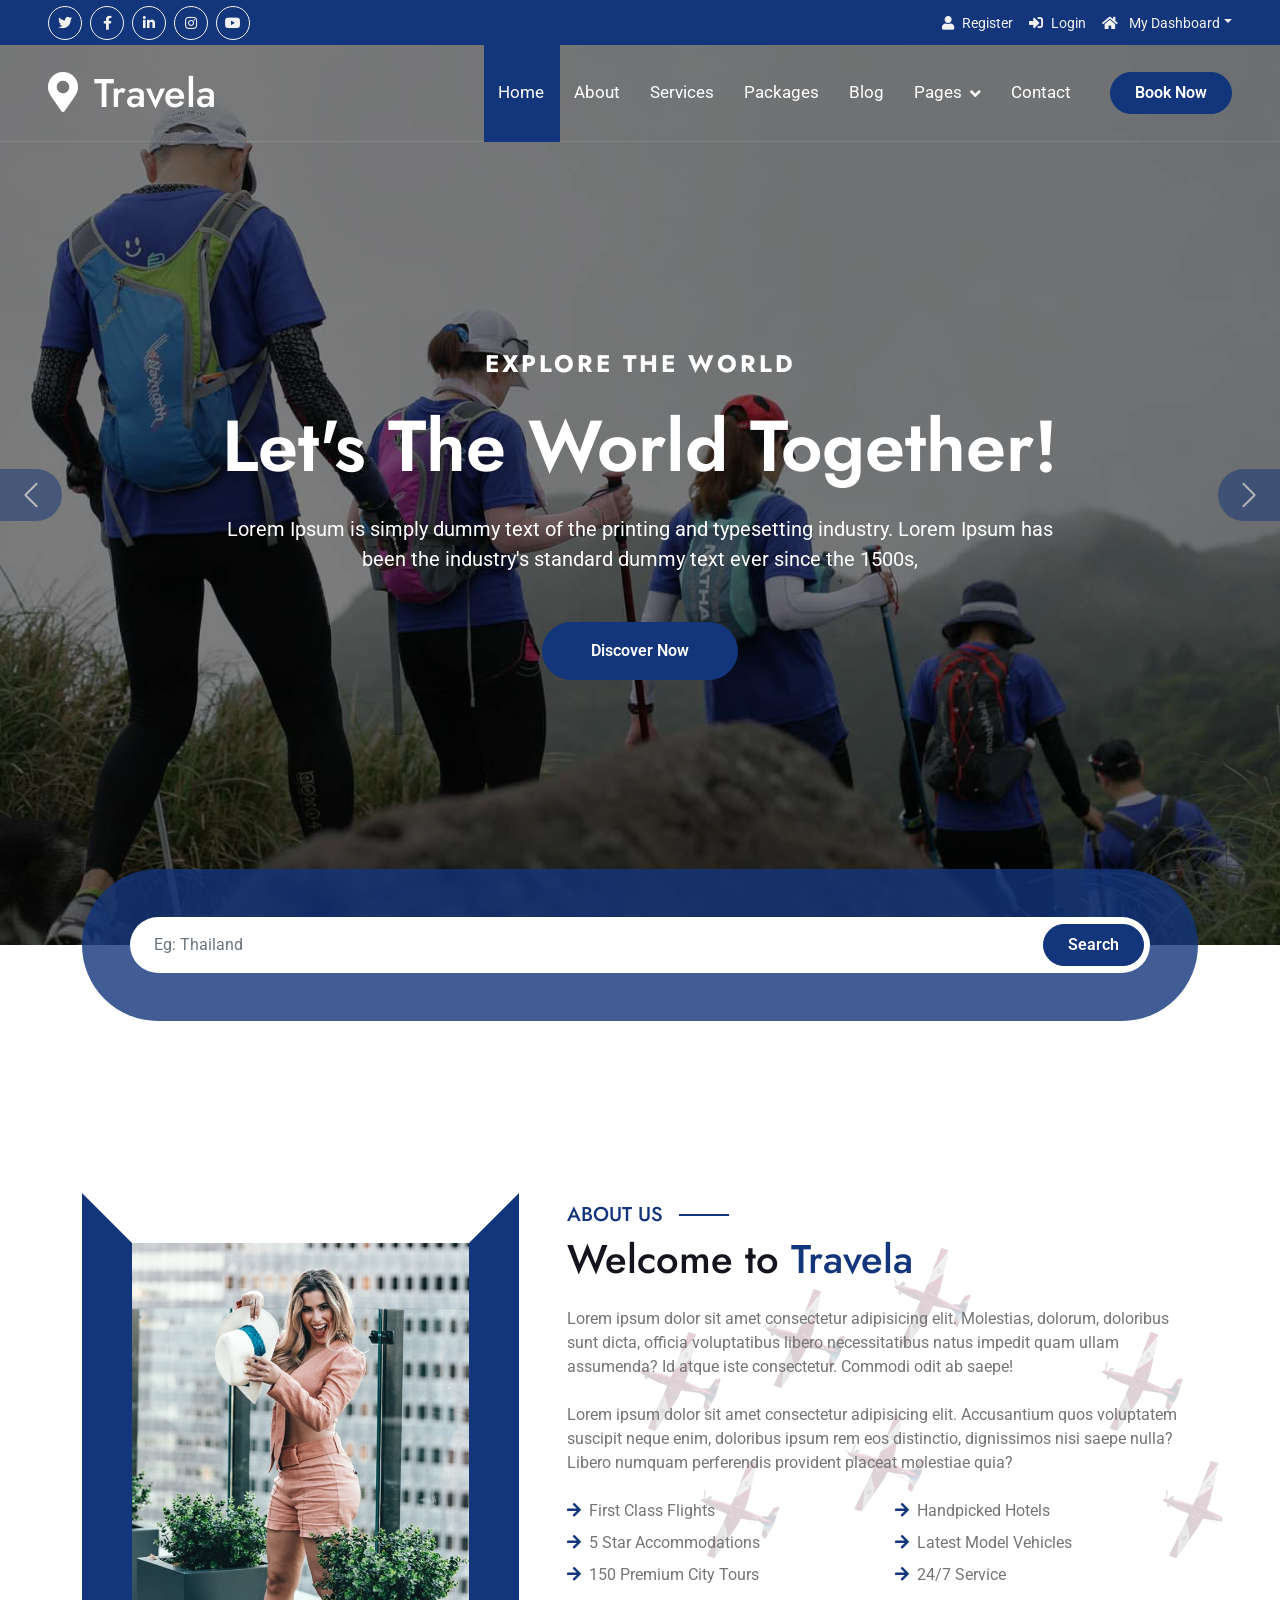
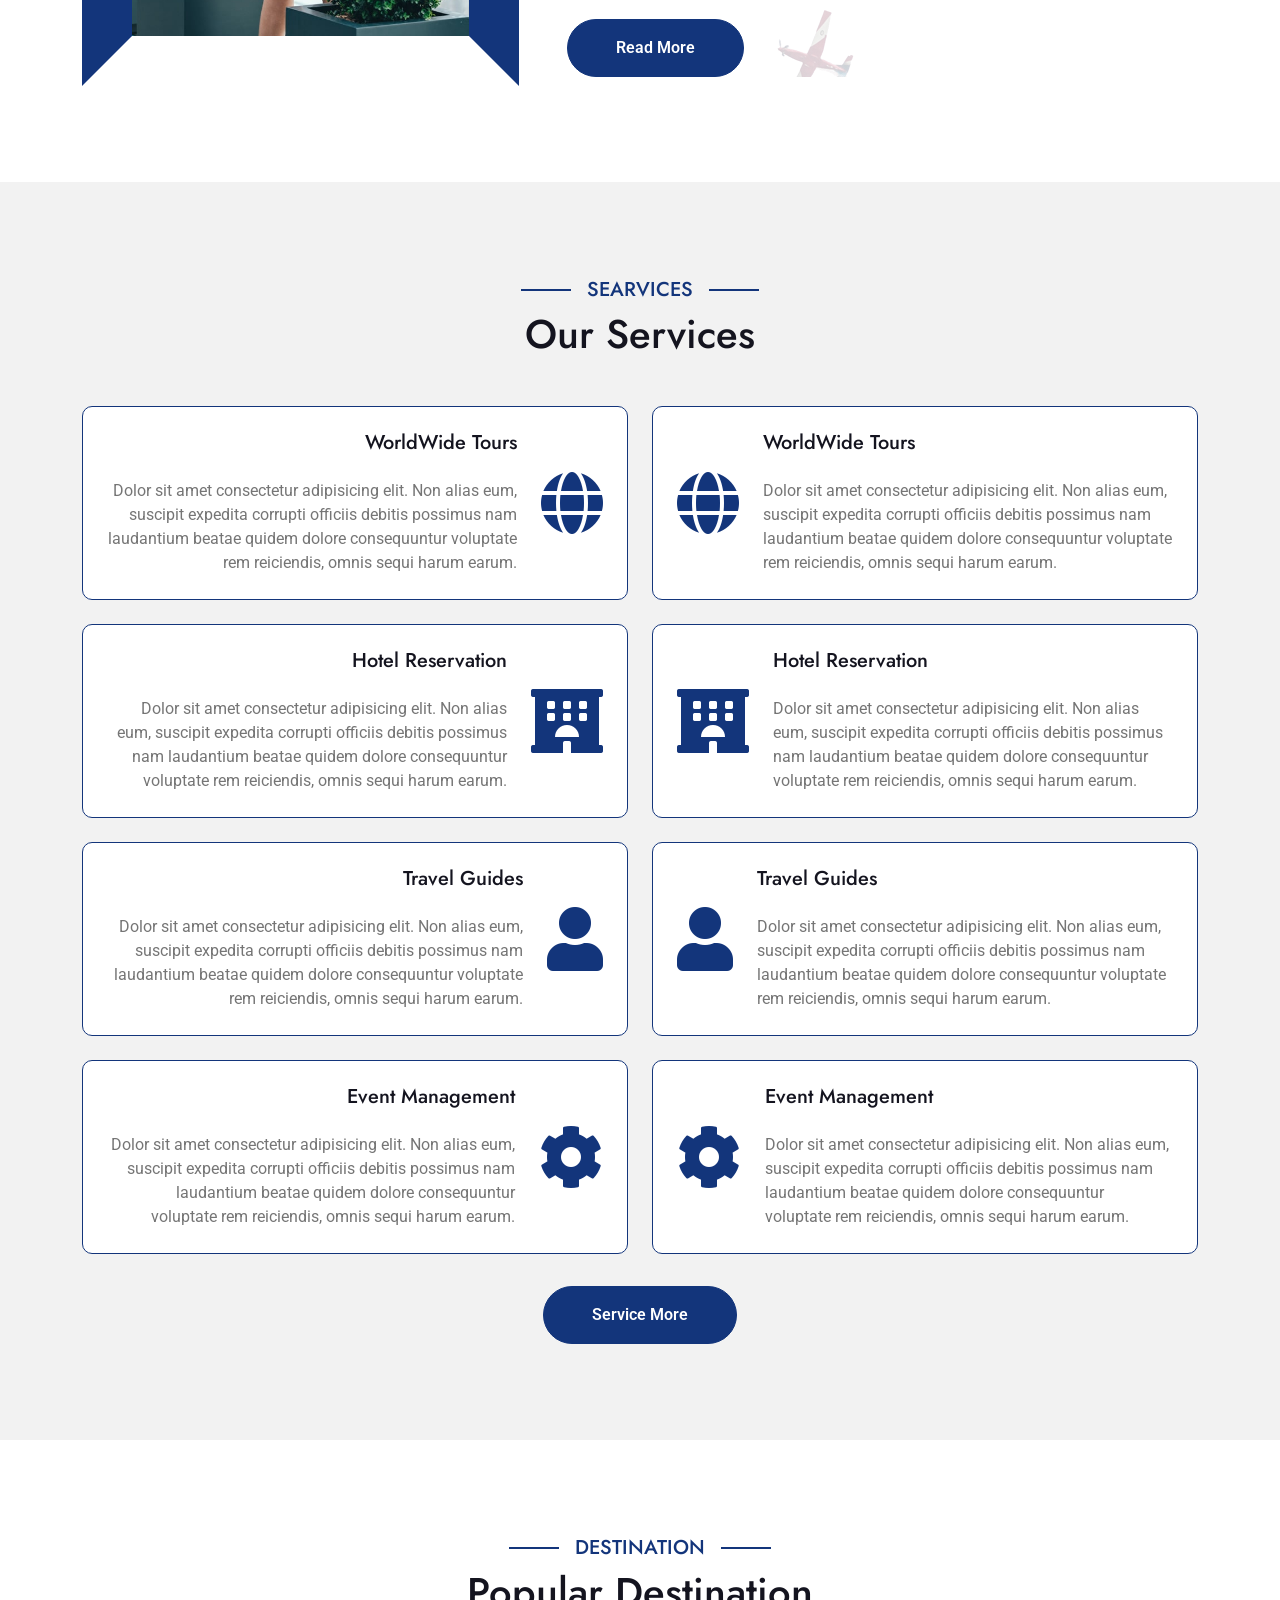
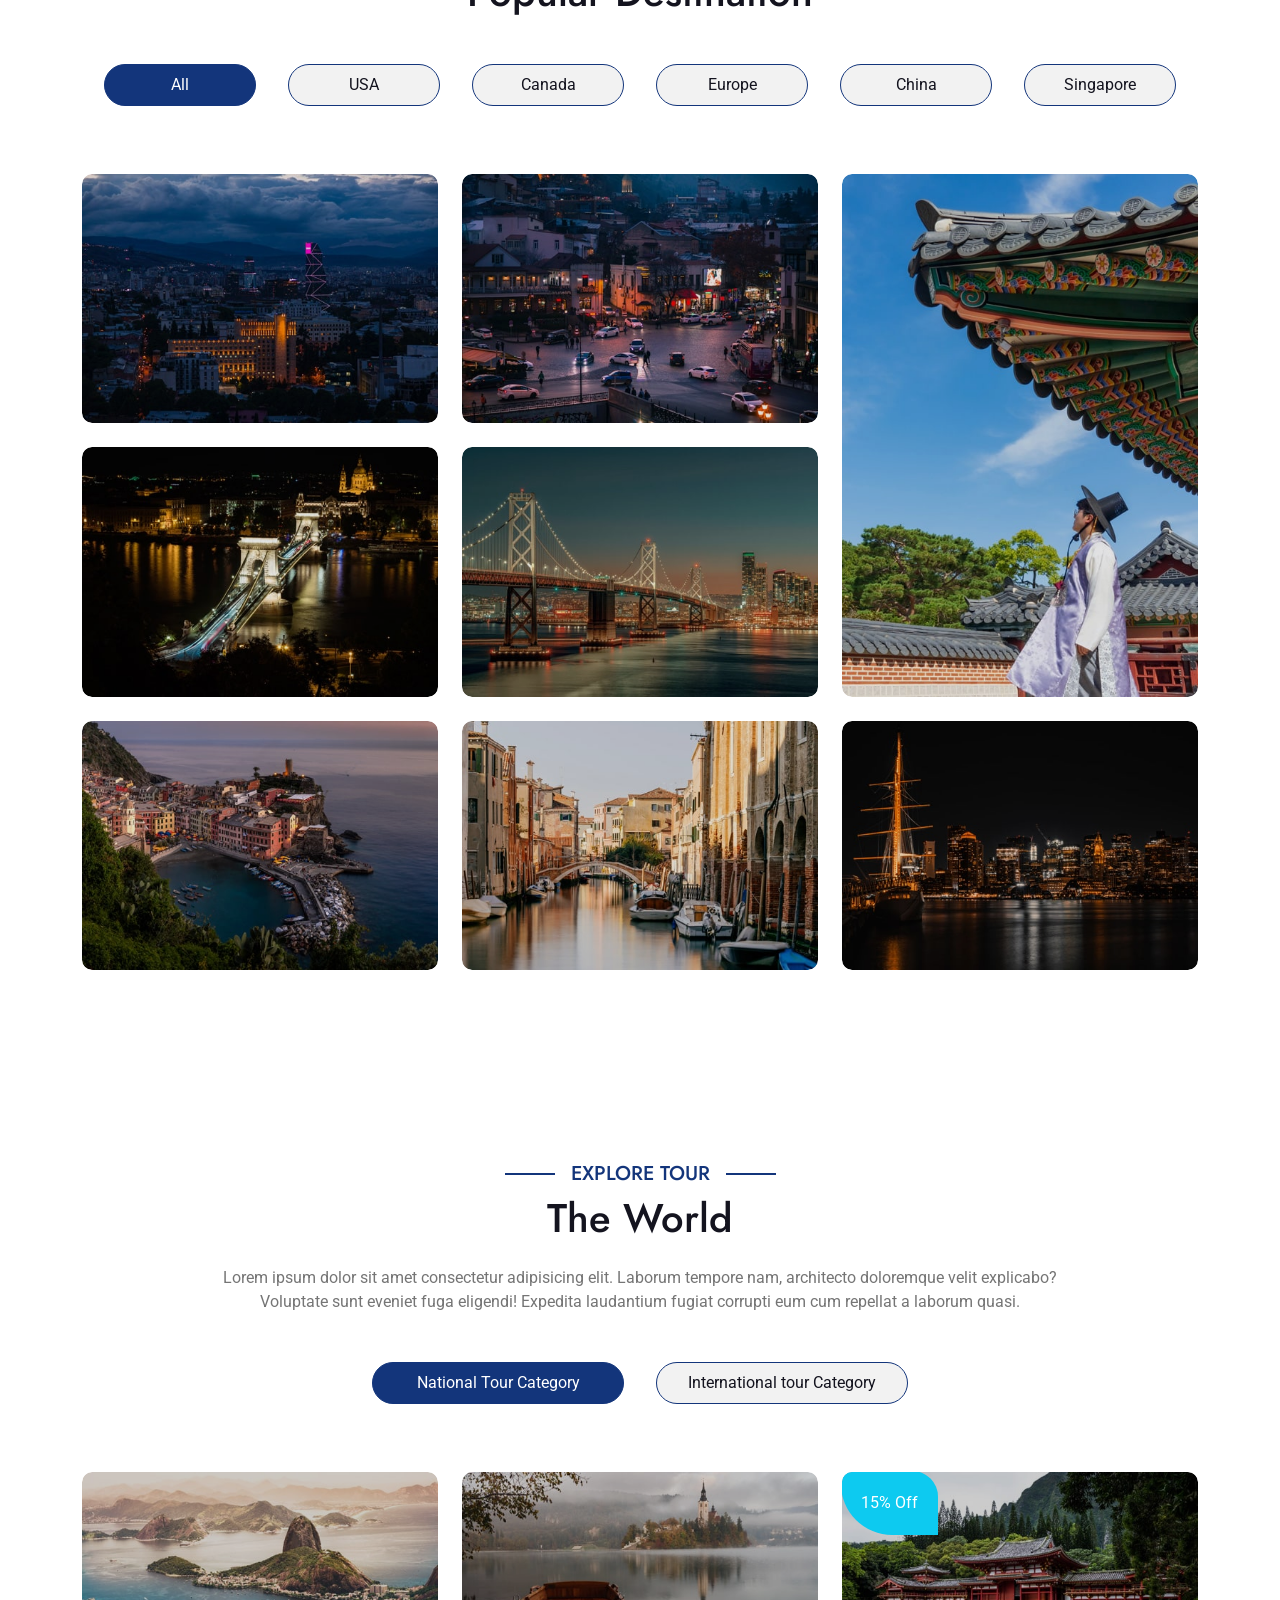
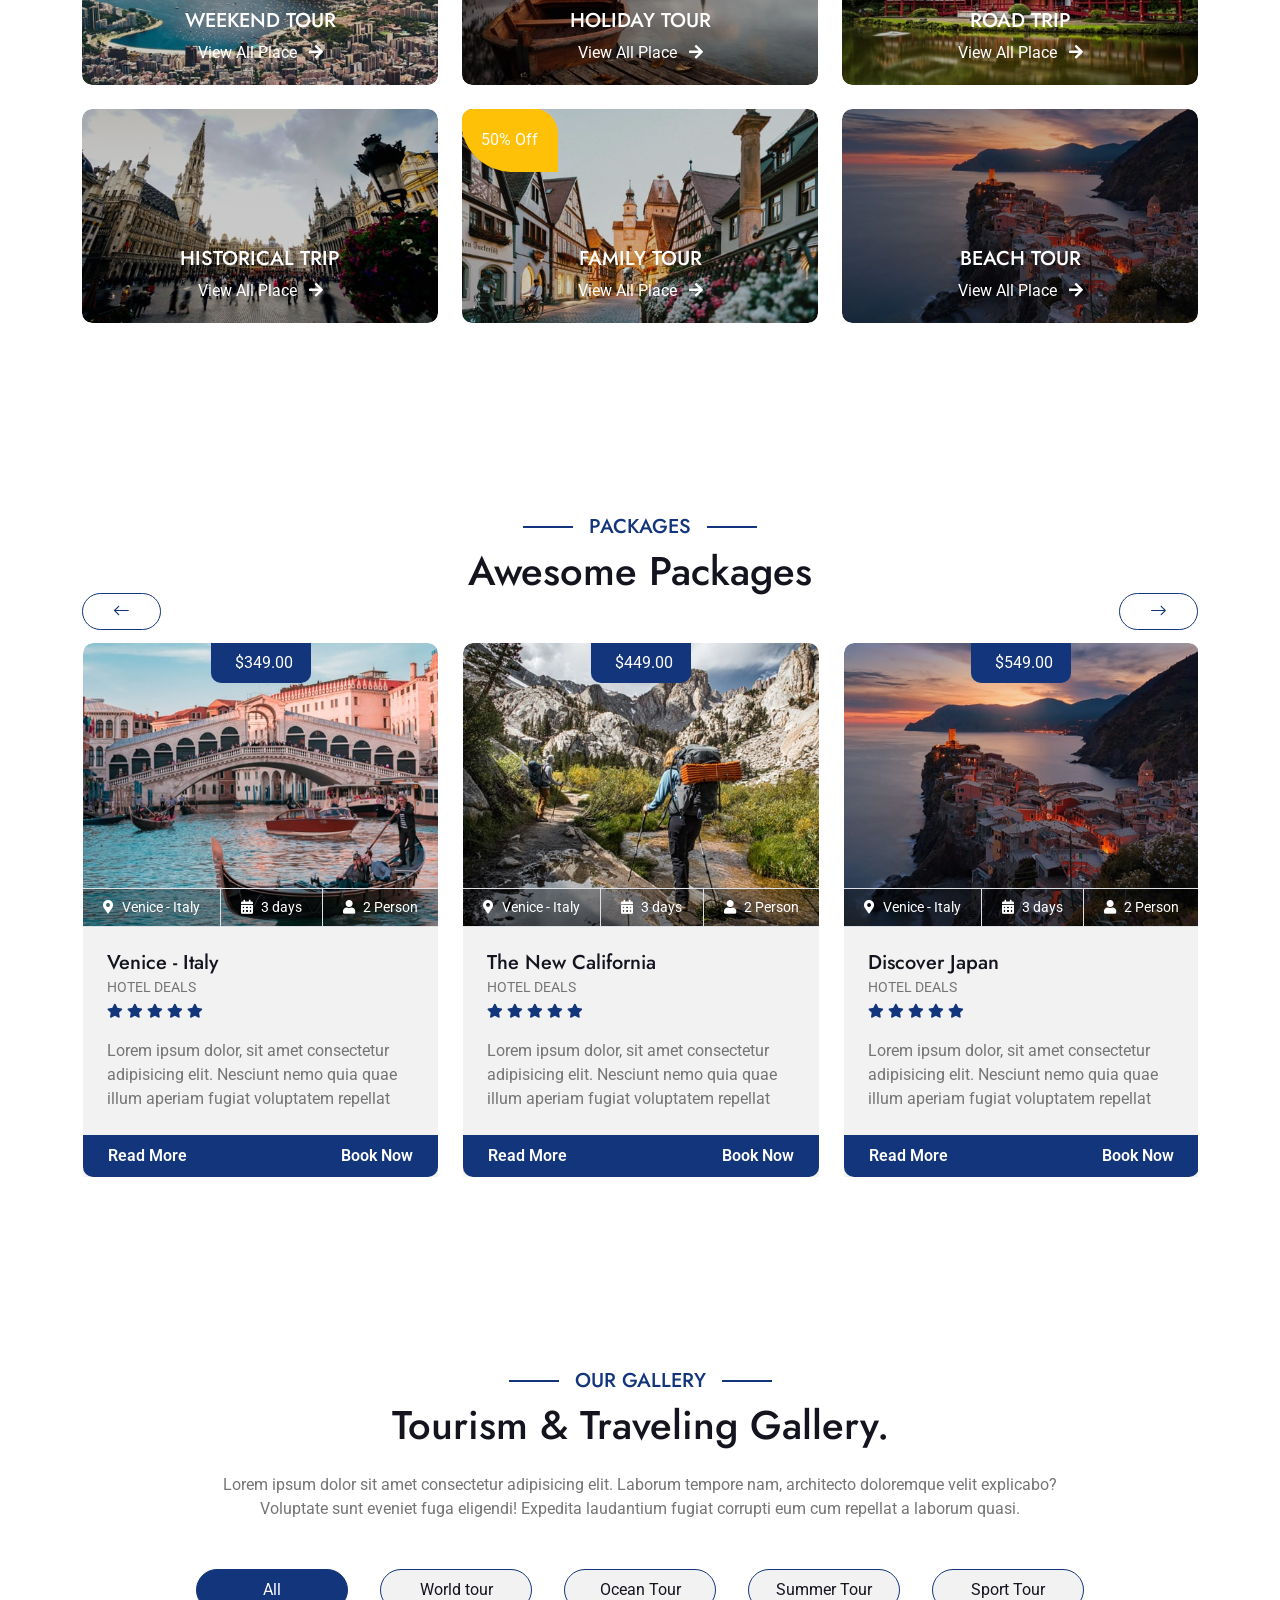
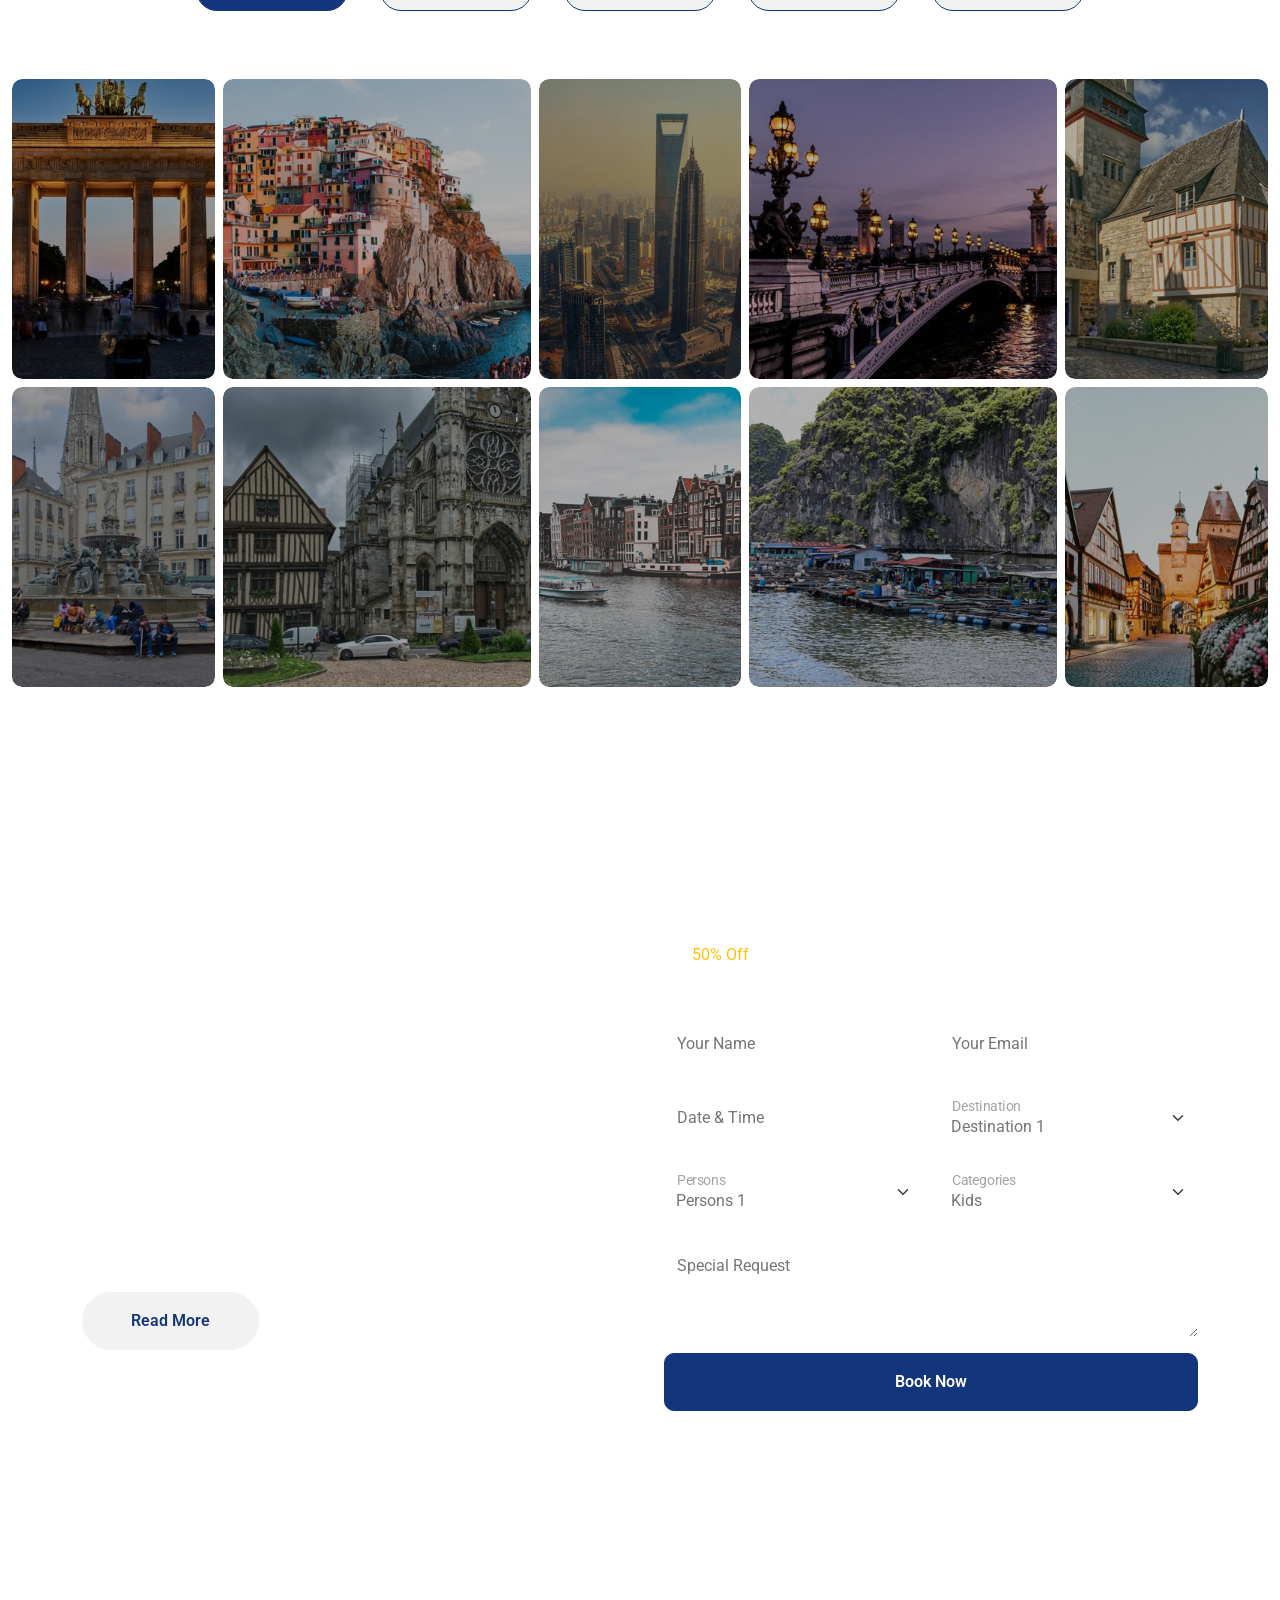
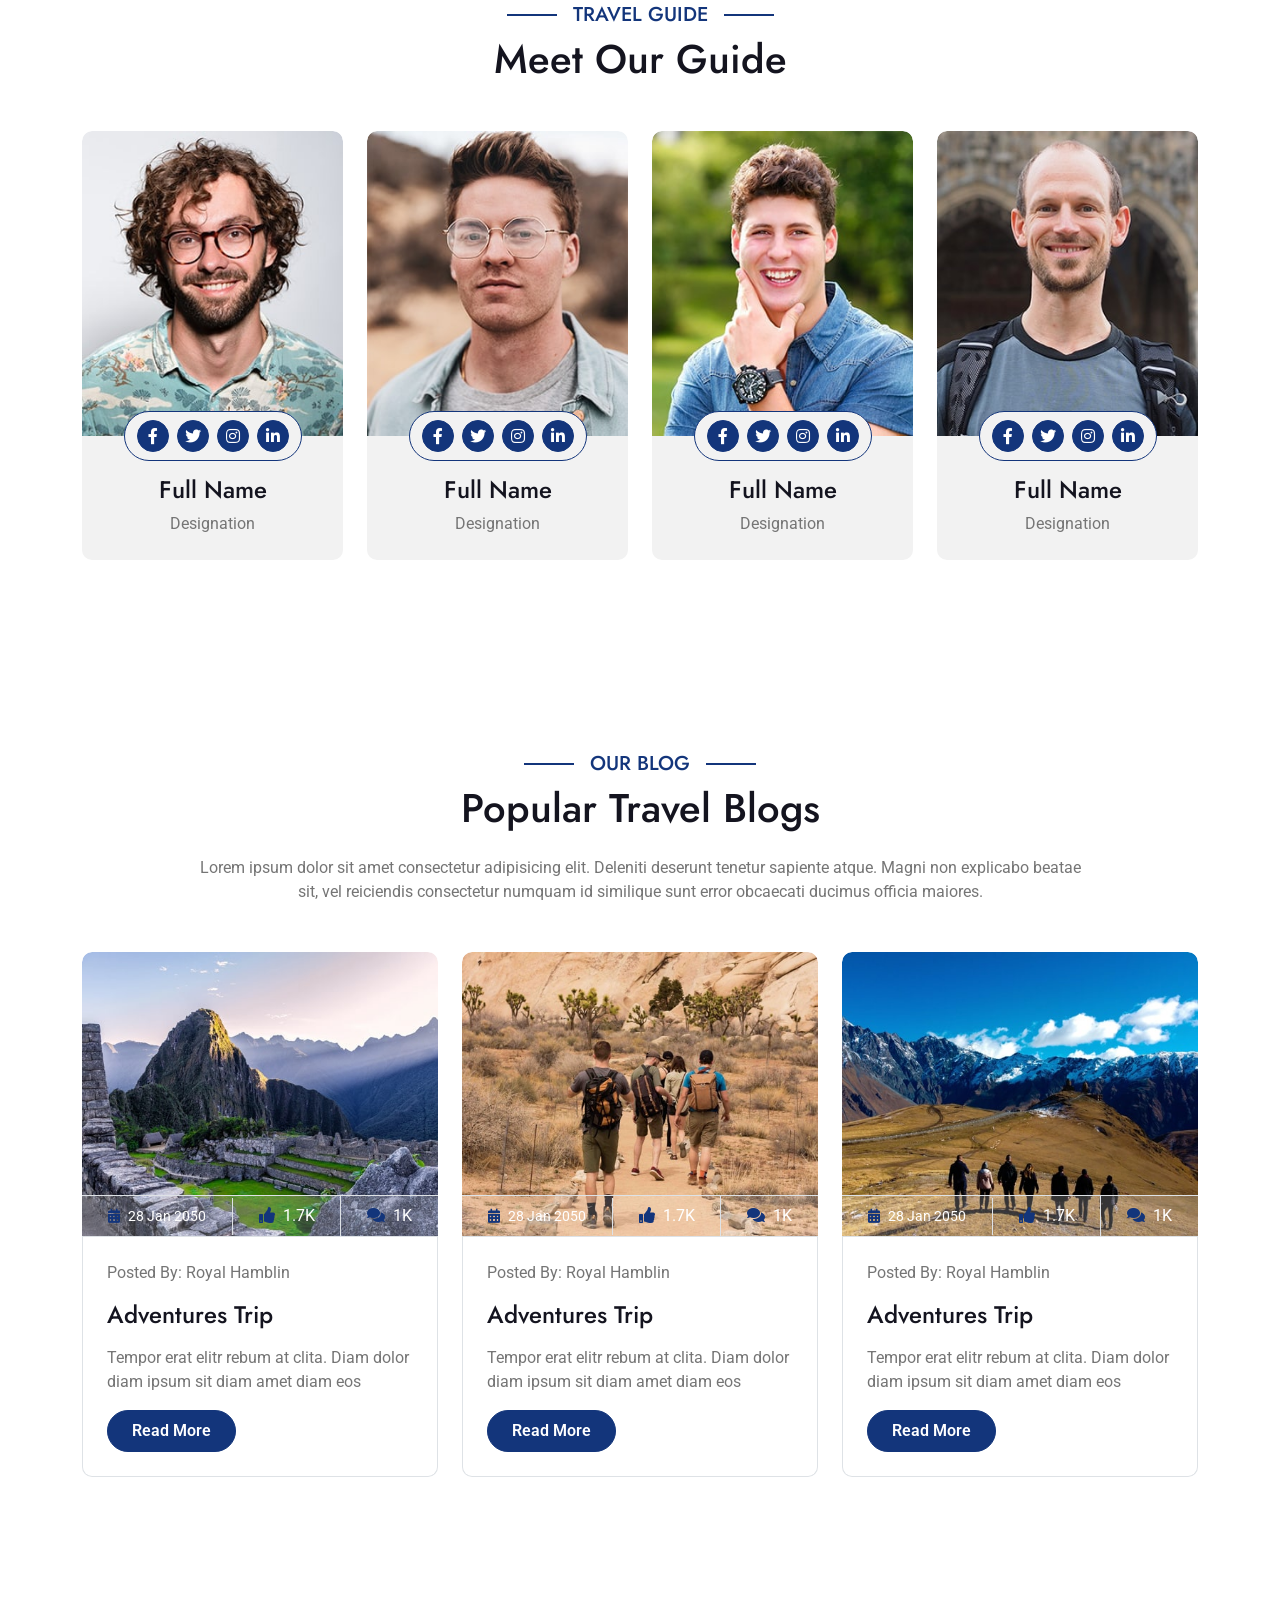
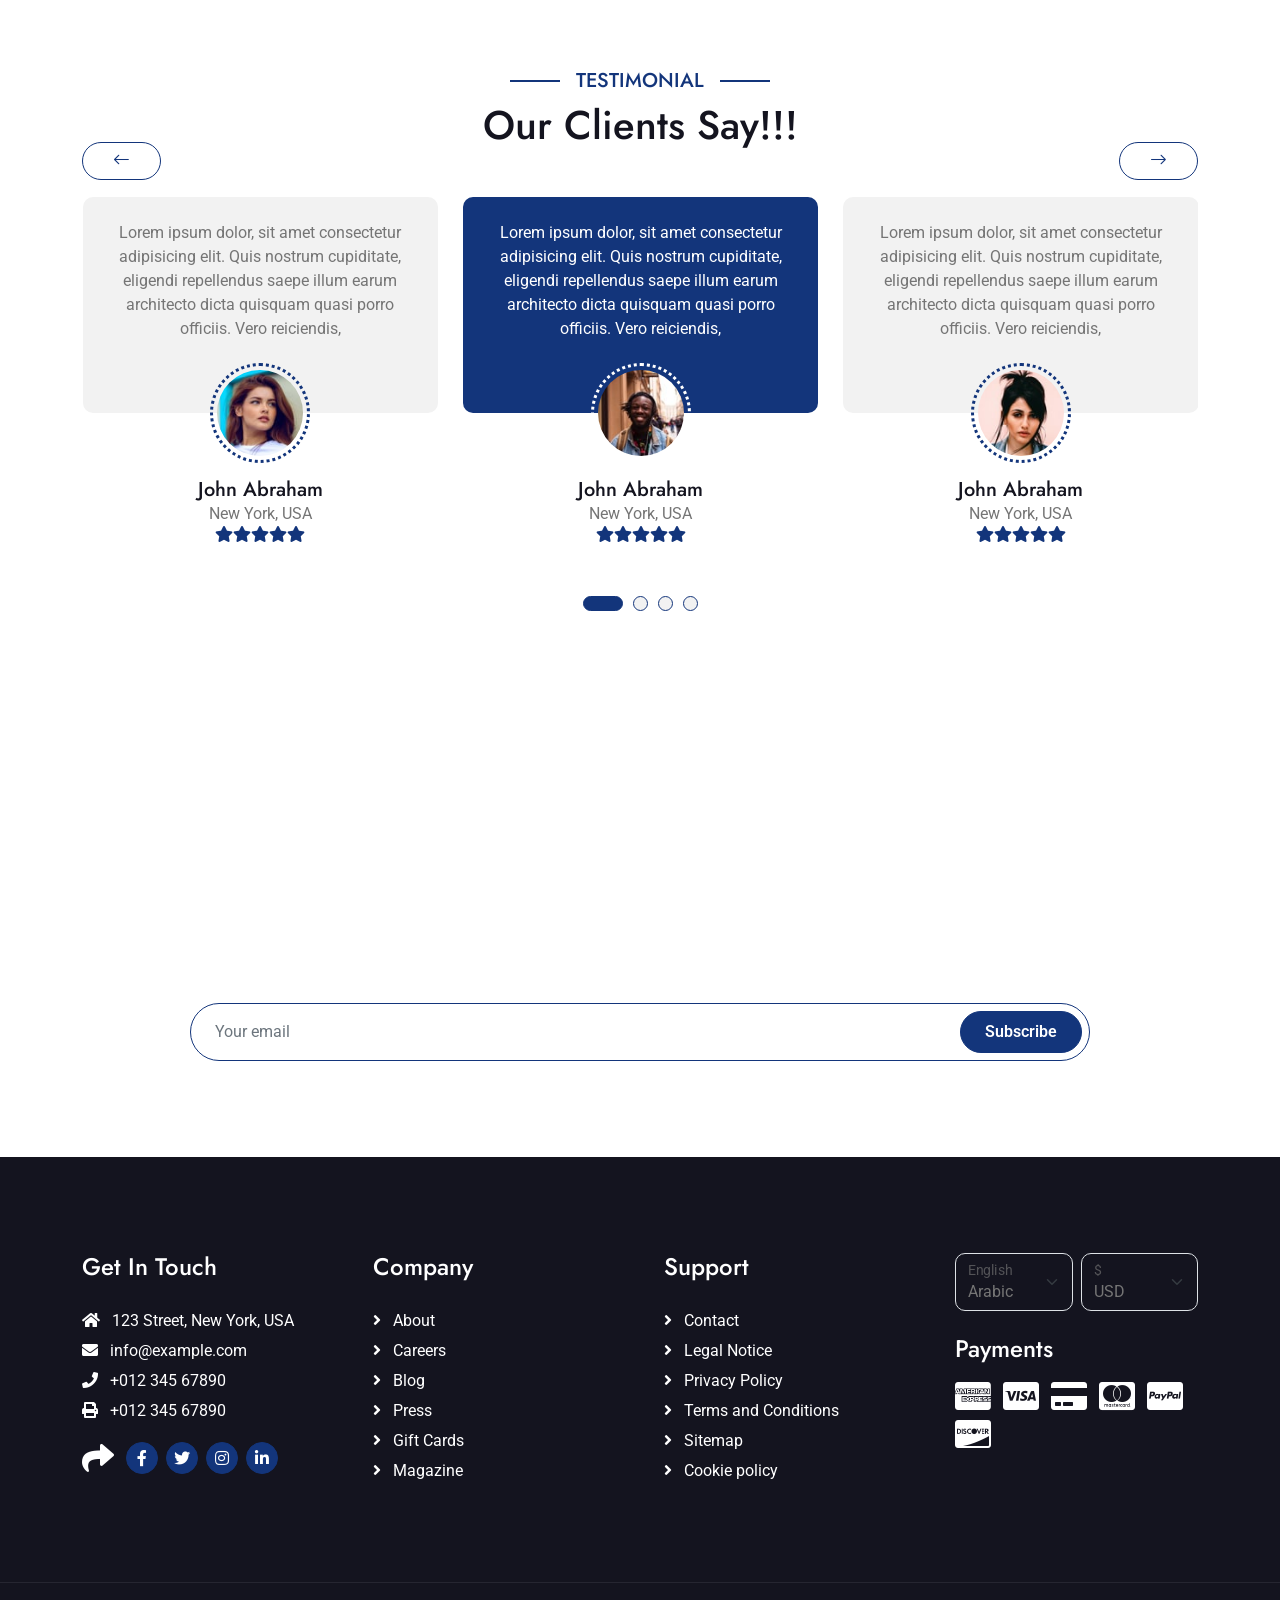
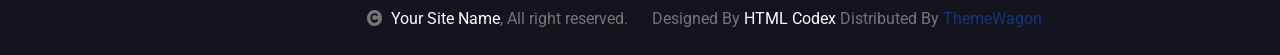
==== commit ee9a5012: "⚡ Bolt: [Mejora de rendimiento] Consolidación y Throttling de Eventos Scroll Co-authored-by: aerreir" ====
--- a/index.html
+++ b/index.html
@@ -1,1806 +1,1806 @@
-<!DOCTYPE html>
-<html lang="en">
-
-    <head>
-        <meta charset="utf-8">
-        <title>Travela - Tourism Website Template</title>
-        <meta content="width=device-width, initial-scale=1.0" name="viewport">
-        <meta content="" name="keywords">
-        <meta content="" name="description">
-
-        <!-- Google Web Fonts -->
-        <link rel="preconnect" href="https://fonts.googleapis.com">
-        <link rel="preconnect" href="https://fonts.gstatic.com" crossorigin>
-        <link href="https://fonts.googleapis.com/css2?family=Jost:wght@500;600&family=Roboto&display=swap" rel="stylesheet">
-
-        <!-- Icon Font Stylesheet -->
-        <link rel="stylesheet" href="https://use.fontawesome.com/releases/v5.15.4/css/all.css"/>
-        <link href="https://cdn.jsdelivr.net/npm/bootstrap-icons@1.4.1/font/bootstrap-icons.css" rel="stylesheet">
-
-        <!-- Libraries Stylesheet -->
-        <link href="lib/owlcarousel/assets/owl.carousel.min.css" rel="stylesheet">
-        <link href="lib/lightbox/css/lightbox.min.css" rel="stylesheet">
-
-
-        <!-- Customized Bootstrap Stylesheet -->
-        <link href="css/bootstrap.min.css" rel="stylesheet">
-
-        <!-- Template Stylesheet -->
-        <link href="css/style.css" rel="stylesheet">
-    </head>
-
-    <body>
-
-        <!-- Spinner Start -->
-        <div id="spinner" class="show bg-white position-fixed translate-middle w-100 vh-100 top-50 start-50 d-flex align-items-center justify-content-center">
-            <div class="spinner-border text-primary" style="width: 3rem; height: 3rem;" role="status">
-                <span class="sr-only">Loading...</span>
-            </div>
-        </div>
-        <!-- Spinner End -->
-
-        <!-- Topbar Start -->
-        <div class="container-fluid bg-primary px-5 d-none d-lg-block">
-            <div class="row gx-0">
-                <div class="col-lg-8 text-center text-lg-start mb-2 mb-lg-0">
-                    <div class="d-inline-flex align-items-center" style="height: 45px;">
-                        <a class="btn btn-sm btn-outline-light btn-sm-square rounded-circle me-2" href=""><i class="fab fa-twitter fw-normal"></i></a>
-                        <a class="btn btn-sm btn-outline-light btn-sm-square rounded-circle me-2" href=""><i class="fab fa-facebook-f fw-normal"></i></a>
-                        <a class="btn btn-sm btn-outline-light btn-sm-square rounded-circle me-2" href=""><i class="fab fa-linkedin-in fw-normal"></i></a>
-                        <a class="btn btn-sm btn-outline-light btn-sm-square rounded-circle me-2" href=""><i class="fab fa-instagram fw-normal"></i></a>
-                        <a class="btn btn-sm btn-outline-light btn-sm-square rounded-circle" href=""><i class="fab fa-youtube fw-normal"></i></a>
-                    </div>
-                </div>
-                <div class="col-lg-4 text-center text-lg-end">
-                    <div class="d-inline-flex align-items-center" style="height: 45px;">
-                        <a href="#"><small class="me-3 text-light"><i class="fa fa-user me-2"></i>Register</small></a>
-                        <a href="#"><small class="me-3 text-light"><i class="fa fa-sign-in-alt me-2"></i>Login</small></a>
-                        <div class="dropdown">
-                            <a href="#" class="dropdown-toggle text-light" data-bs-toggle="dropdown"><small><i class="fa fa-home me-2"></i> My Dashboard</small></a>
-                            <div class="dropdown-menu rounded">
-                                <a href="#" class="dropdown-item"><i class="fas fa-user-alt me-2"></i> My Profile</a>
-                                <a href="#" class="dropdown-item"><i class="fas fa-comment-alt me-2"></i> Inbox</a>
-                                <a href="#" class="dropdown-item"><i class="fas fa-bell me-2"></i> Notifications</a>
-                                <a href="#" class="dropdown-item"><i class="fas fa-cog me-2"></i> Account Settings</a>
-                                <a href="#" class="dropdown-item"><i class="fas fa-power-off me-2"></i> Log Out</a>
-                            </div>
-                        </div>
-                    </div>
-                </div>
-            </div>
-        </div>
-        <!-- Topbar End -->
-
-        <!-- Navbar & Hero Start -->
-        <div class="container-fluid position-relative p-0">
-            <nav class="navbar navbar-expand-lg navbar-light px-4 px-lg-5 py-3 py-lg-0">
-                <a href="" class="navbar-brand p-0">
-                    <h1 class="m-0"><i class="fa fa-map-marker-alt me-3"></i>Travela</h1>
-                    <!-- <img src="img/logo.png" alt="Logo"> -->
-                </a>
-                <button class="navbar-toggler" type="button" data-bs-toggle="collapse" data-bs-target="#navbarCollapse">
-                    <span class="fa fa-bars"></span>
-                </button>
-                <div class="collapse navbar-collapse" id="navbarCollapse">
-                    <div class="navbar-nav ms-auto py-0">
-                        <a href="index.html" class="nav-item nav-link active">Home</a>
-                        <a href="about.html" class="nav-item nav-link">About</a>
-                        <a href="services.html" class="nav-item nav-link">Services</a>
-                        <a href="packages.html" class="nav-item nav-link">Packages</a>
-                        <a href="blog.html" class="nav-item nav-link">Blog</a>
-                        <div class="nav-item dropdown">
-                            <a href="#" class="nav-link dropdown-toggle" data-bs-toggle="dropdown">Pages</a>
-                            <div class="dropdown-menu m-0">
-                                <a href="destination.html" class="dropdown-item">Destination</a>
-                                <a href="tour.html" class="dropdown-item">Explore Tour</a>
-                                <a href="booking.html" class="dropdown-item">Travel Booking</a>
-                                <a href="gallery.html" class="dropdown-item">Our Gallery</a>
-                                <a href="guides.html" class="dropdown-item">Travel Guides</a>
-                                <a href="testimonial.html" class="dropdown-item">Testimonial</a>
-                                <a href="404.html" class="dropdown-item">404 Page</a>
-                                <a href="Home1.html" class="dropdown-item">Home 1</a>
-                                <a href="Home2.html" class="dropdown-item">Home 2</a>
-                            </div>
-                        </div>
-                        <a href="contact.html" class="nav-item nav-link">Contact</a>
-                    </div>
-                    <a href="" class="btn btn-primary rounded-pill py-2 px-4 ms-lg-4">Book Now</a>
-                </div>
-            </nav>
-
-            <!-- Carousel Start -->
-            <div class="carousel-header">
-                <div id="carouselId" class="carousel slide" data-bs-ride="carousel">
-                    <ol class="carousel-indicators">
-                        <li data-bs-target="#carouselId" data-bs-slide-to="0" class="active"></li>
-                        <li data-bs-target="#carouselId" data-bs-slide-to="1"></li>
-                        <li data-bs-target="#carouselId" data-bs-slide-to="2"></li>
-                    </ol>
-                    <div class="carousel-inner" role="listbox">
-                        <div class="carousel-item active">
+<!DOCTYPE html>
+<html lang="en">
+
+    <head>
+        <meta charset="utf-8">
+        <title>Travela - Tourism Website Template</title>
+        <meta content="width=device-width, initial-scale=1.0" name="viewport">
+        <meta content="" name="keywords">
+        <meta content="" name="description">
+
+        <!-- Google Web Fonts -->
+        <link rel="preconnect" href="https://fonts.googleapis.com">
+        <link rel="preconnect" href="https://fonts.gstatic.com" crossorigin>
+        <link href="https://fonts.googleapis.com/css2?family=Jost:wght@500;600&family=Roboto&display=swap" rel="stylesheet"> 
+
+        <!-- Icon Font Stylesheet -->
+        <link rel="stylesheet" href="https://use.fontawesome.com/releases/v5.15.4/css/all.css"/>
+        <link href="https://cdn.jsdelivr.net/npm/bootstrap-icons@1.4.1/font/bootstrap-icons.css" rel="stylesheet">
+
+        <!-- Libraries Stylesheet -->
+        <link href="lib/owlcarousel/assets/owl.carousel.min.css" rel="stylesheet">
+        <link href="lib/lightbox/css/lightbox.min.css" rel="stylesheet">
+
+
+        <!-- Customized Bootstrap Stylesheet -->
+        <link href="css/bootstrap.min.css" rel="stylesheet">
+
+        <!-- Template Stylesheet -->
+        <link href="css/style.css" rel="stylesheet">
+    </head>
+
+    <body>
+
+        <!-- Spinner Start -->
+        <div id="spinner" class="show bg-white position-fixed translate-middle w-100 vh-100 top-50 start-50 d-flex align-items-center justify-content-center">
+            <div class="spinner-border text-primary" style="width: 3rem; height: 3rem;" role="status">
+                <span class="sr-only">Loading...</span>
+            </div>
+        </div>
+        <!-- Spinner End -->
+
+        <!-- Topbar Start -->
+        <div class="container-fluid bg-primary px-5 d-none d-lg-block">
+            <div class="row gx-0">
+                <div class="col-lg-8 text-center text-lg-start mb-2 mb-lg-0">
+                    <div class="d-inline-flex align-items-center" style="height: 45px;">
+                        <a class="btn btn-sm btn-outline-light btn-sm-square rounded-circle me-2" href=""><i class="fab fa-twitter fw-normal"></i></a>
+                        <a class="btn btn-sm btn-outline-light btn-sm-square rounded-circle me-2" href=""><i class="fab fa-facebook-f fw-normal"></i></a>
+                        <a class="btn btn-sm btn-outline-light btn-sm-square rounded-circle me-2" href=""><i class="fab fa-linkedin-in fw-normal"></i></a>
+                        <a class="btn btn-sm btn-outline-light btn-sm-square rounded-circle me-2" href=""><i class="fab fa-instagram fw-normal"></i></a>
+                        <a class="btn btn-sm btn-outline-light btn-sm-square rounded-circle" href=""><i class="fab fa-youtube fw-normal"></i></a>
+                    </div>
+                </div>
+                <div class="col-lg-4 text-center text-lg-end">
+                    <div class="d-inline-flex align-items-center" style="height: 45px;">
+                        <a href="#"><small class="me-3 text-light"><i class="fa fa-user me-2"></i>Register</small></a>
+                        <a href="#"><small class="me-3 text-light"><i class="fa fa-sign-in-alt me-2"></i>Login</small></a>
+                        <div class="dropdown">
+                            <a href="#" class="dropdown-toggle text-light" data-bs-toggle="dropdown"><small><i class="fa fa-home me-2"></i> My Dashboard</small></a>
+                            <div class="dropdown-menu rounded">
+                                <a href="#" class="dropdown-item"><i class="fas fa-user-alt me-2"></i> My Profile</a>
+                                <a href="#" class="dropdown-item"><i class="fas fa-comment-alt me-2"></i> Inbox</a>
+                                <a href="#" class="dropdown-item"><i class="fas fa-bell me-2"></i> Notifications</a>
+                                <a href="#" class="dropdown-item"><i class="fas fa-cog me-2"></i> Account Settings</a>
+                                <a href="#" class="dropdown-item"><i class="fas fa-power-off me-2"></i> Log Out</a>
+                            </div>
+                        </div>
+                    </div>
+                </div>
+            </div>
+        </div>
+        <!-- Topbar End -->
+
+        <!-- Navbar & Hero Start -->
+        <div class="container-fluid position-relative p-0">
+            <nav class="navbar navbar-expand-lg navbar-light px-4 px-lg-5 py-3 py-lg-0">
+                <a href="" class="navbar-brand p-0">
+                    <h1 class="m-0"><i class="fa fa-map-marker-alt me-3"></i>Travela</h1>
+                    <!-- <img src="img/logo.png" alt="Logo"> -->
+                </a>
+                <button class="navbar-toggler" type="button" data-bs-toggle="collapse" data-bs-target="#navbarCollapse">
+                    <span class="fa fa-bars"></span>
+                </button>
+                <div class="collapse navbar-collapse" id="navbarCollapse">
+                    <div class="navbar-nav ms-auto py-0">
+                        <a href="index.html" class="nav-item nav-link active">Home</a>
+                        <a href="about.html" class="nav-item nav-link">About</a>
+                        <a href="services.html" class="nav-item nav-link">Services</a>
+                        <a href="packages.html" class="nav-item nav-link">Packages</a>
+                        <a href="blog.html" class="nav-item nav-link">Blog</a>
+                        <div class="nav-item dropdown">
+                            <a href="#" class="nav-link dropdown-toggle" data-bs-toggle="dropdown">Pages</a>
+                            <div class="dropdown-menu m-0">
+                                <a href="destination.html" class="dropdown-item">Destination</a>
+                                <a href="tour.html" class="dropdown-item">Explore Tour</a>
+                                <a href="booking.html" class="dropdown-item">Travel Booking</a>
+                                <a href="gallery.html" class="dropdown-item">Our Gallery</a>
+                                <a href="guides.html" class="dropdown-item">Travel Guides</a>
+                                <a href="testimonial.html" class="dropdown-item">Testimonial</a>
+                                <a href="404.html" class="dropdown-item">404 Page</a>
+                                <a href="Home1.html" class="dropdown-item">Home 1</a>
+                                <a href="Home2.html" class="dropdown-item">Home 2</a>
+                            </div>
+                        </div>
+                        <a href="contact.html" class="nav-item nav-link">Contact</a>
+                    </div>
+                    <a href="" class="btn btn-primary rounded-pill py-2 px-4 ms-lg-4">Book Now</a>
+                </div>
+            </nav>
+
+            <!-- Carousel Start -->
+            <div class="carousel-header">
+                <div id="carouselId" class="carousel slide" data-bs-ride="carousel">
+                    <ol class="carousel-indicators">
+                        <li data-bs-target="#carouselId" data-bs-slide-to="0" class="active"></li>
+                        <li data-bs-target="#carouselId" data-bs-slide-to="1"></li>
+                        <li data-bs-target="#carouselId" data-bs-slide-to="2"></li>
+                    </ol>
+                    <div class="carousel-inner" role="listbox">
+                        <div class="carousel-item active">
                             <img src="img/carousel-2.jpg" class="img-fluid" alt="Image" loading="lazy">
-                            <div class="carousel-caption">
-                                <div class="p-3" style="max-width: 900px;">
-                                    <h4 class="text-white text-uppercase fw-bold mb-4" style="letter-spacing: 3px;">Explore The World</h4>
-                                    <h1 class="display-2 text-capitalize text-white mb-4">Let's The World Together!</h1>
-                                    <p class="mb-5 fs-5">Lorem Ipsum is simply dummy text of the printing and typesetting industry. Lorem Ipsum has been the industry's standard dummy text ever since the 1500s,
-                                    </p>
-                                    <div class="d-flex align-items-center justify-content-center">
-                                        <a class="btn-hover-bg btn btn-primary rounded-pill text-white py-3 px-5" href="#">Discover Now</a>
-                                    </div>
-                                </div>
-                            </div>
-                        </div>
-                        <div class="carousel-item">
-                            <img src="img/carousel-1.jpg" class="img-fluid" alt="Image">
-                            <div class="carousel-caption">
-                                <div class="p-3" style="max-width: 900px;">
-                                    <h4 class="text-white text-uppercase fw-bold mb-4" style="letter-spacing: 3px;">Explore The World</h4>
-                                    <h1 class="display-2 text-capitalize text-white mb-4">Find Your Perfect Tour At Travel</h1>
-                                    <p class="mb-5 fs-5">Lorem Ipsum is simply dummy text of the printing and typesetting industry. Lorem Ipsum has been the industry's standard dummy text ever since the 1500s,
-                                    </p>
-                                    <div class="d-flex align-items-center justify-content-center">
-                                        <a class="btn-hover-bg btn btn-primary rounded-pill text-white py-3 px-5" href="#">Discover Now</a>
-                                    </div>
-                                </div>
-                            </div>
-                        </div>
-                        <div class="carousel-item">
-                            <img src="img/carousel-3.jpg" class="img-fluid" alt="Image">
-                            <div class="carousel-caption">
-                                <div class="p-3" style="max-width: 900px;">
-                                    <h4 class="text-white text-uppercase fw-bold mb-4" style="letter-spacing: 3px;">Explore The World</h4>
-                                    <h1 class="display-2 text-capitalize text-white mb-4">You Like To Go?</h1>
-                                    <p class="mb-5 fs-5">Lorem Ipsum is simply dummy text of the printing and typesetting industry. Lorem Ipsum has been the industry's standard dummy text ever since the 1500s,
-                                    </p>
-                                    <div class="d-flex align-items-center justify-content-center">
-                                        <a class="btn-hover-bg btn btn-primary rounded-pill text-white py-3 px-5" href="#">Discover Now</a>
-                                    </div>
-                                </div>
-                            </div>
-                        </div>
-                    </div>
-                    <button class="carousel-control-prev" type="button" data-bs-target="#carouselId" data-bs-slide="prev">
-                        <span class="carousel-control-prev-icon btn bg-primary" aria-hidden="false"></span>
-                        <span class="visually-hidden">Previous</span>
-                    </button>
-                    <button class="carousel-control-next" type="button" data-bs-target="#carouselId" data-bs-slide="next">
-                        <span class="carousel-control-next-icon btn bg-primary" aria-hidden="false"></span>
-                        <span class="visually-hidden">Next</span>
-                    </button>
-                </div>
-            </div>
-            <!-- Carousel End -->
-        </div>
-        <div class="container-fluid search-bar position-relative" style="top: -50%; transform: translateY(-50%);">
-            <div class="container">
-                <div class="position-relative rounded-pill w-100 mx-auto p-5" style="background: rgba(19, 53, 123, 0.8);">
-                    <input class="form-control border-0 rounded-pill w-100 py-3 ps-4 pe-5" type="text" placeholder="Eg: Thailand">
-                    <button type="button" class="btn btn-primary rounded-pill py-2 px-4 position-absolute me-2" style="top: 50%; right: 46px; transform: translateY(-50%);">Search</button>
-                </div>
-            </div>
-        </div>
-        <!-- Navbar & Hero End -->
-
-        <!-- About Start -->
-        <div class="container-fluid about py-5">
-            <div class="container py-5">
-                <div class="row g-5 align-items-center">
-                    <div class="col-lg-5">
-                        <div class="h-100" style="border: 50px solid; border-color: transparent #13357B transparent #13357B;">
-                            <img src="img/about-img.jpg" class="img-fluid w-100 h-100" alt="">
-                        </div>
-                    </div>
-                    <div class="col-lg-7" style="background: linear-gradient(rgba(255, 255, 255, .8), rgba(255, 255, 255, .8)), url(img/about-img-1.png);">
-                        <h5 class="section-about-title pe-3">About Us</h5>
-                        <h1 class="mb-4">Welcome to <span class="text-primary">Travela</span></h1>
-                        <p class="mb-4">Lorem ipsum dolor sit amet consectetur adipisicing elit. Molestias, dolorum, doloribus sunt dicta, officia voluptatibus libero necessitatibus natus impedit quam ullam assumenda? Id atque iste consectetur. Commodi odit ab saepe!</p>
-                        <p class="mb-4">Lorem ipsum dolor sit amet consectetur adipisicing elit. Accusantium quos voluptatem suscipit neque enim, doloribus ipsum rem eos distinctio, dignissimos nisi saepe nulla? Libero numquam perferendis provident placeat molestiae quia?</p>
-                        <div class="row gy-2 gx-4 mb-4">
-                            <div class="col-sm-6">
-                                <p class="mb-0"><i class="fa fa-arrow-right text-primary me-2"></i>First Class Flights</p>
-                            </div>
-                            <div class="col-sm-6">
-                                <p class="mb-0"><i class="fa fa-arrow-right text-primary me-2"></i>Handpicked Hotels</p>
-                            </div>
-                            <div class="col-sm-6">
-                                <p class="mb-0"><i class="fa fa-arrow-right text-primary me-2"></i>5 Star Accommodations</p>
-                            </div>
-                            <div class="col-sm-6">
-                                <p class="mb-0"><i class="fa fa-arrow-right text-primary me-2"></i>Latest Model Vehicles</p>
-                            </div>
-                            <div class="col-sm-6">
-                                <p class="mb-0"><i class="fa fa-arrow-right text-primary me-2"></i>150 Premium City Tours</p>
-                            </div>
-                            <div class="col-sm-6">
-                                <p class="mb-0"><i class="fa fa-arrow-right text-primary me-2"></i>24/7 Service</p>
-                            </div>
-                        </div>
-                        <a class="btn btn-primary rounded-pill py-3 px-5 mt-2" href="">Read More</a>
-                    </div>
-                </div>
-            </div>
-        </div>
-        <!-- About End -->
-
-        <!-- Services Start -->
-        <div class="container-fluid bg-light service py-5">
-            <div class="container py-5">
-                <div class="mx-auto text-center mb-5" style="max-width: 900px;">
-                    <h5 class="section-title px-3">Searvices</h5>
-                    <h1 class="mb-0">Our Services</h1>
-                </div>
-                <div class="row g-4">
-                    <div class="col-lg-6">
-                        <div class="row g-4">
-                            <div class="col-12">
-                                <div class="service-content-inner d-flex align-items-center bg-white border border-primary rounded p-4 pe-0">
-                                    <div class="service-content text-end">
-                                        <h5 class="mb-4">WorldWide Tours</h5>
-                                        <p class="mb-0">Dolor sit amet consectetur adipisicing elit. Non alias eum, suscipit expedita corrupti officiis debitis possimus nam laudantium beatae quidem dolore consequuntur voluptate rem reiciendis, omnis sequi harum earum.
-                                        </p>
-                                    </div>
-                                    <div class="service-icon p-4">
-                                        <i class="fa fa-globe fa-4x text-primary"></i>
-                                    </div>
-                                </div>
-                            </div>
-                            <div class="col-12">
-                                <div class="service-content-inner d-flex align-items-center  bg-white border border-primary rounded p-4 pe-0">
-                                    <div class="service-content text-end">
-                                        <h5 class="mb-4">Hotel Reservation</h5>
-                                        <p class="mb-0">Dolor sit amet consectetur adipisicing elit. Non alias eum, suscipit expedita corrupti officiis debitis possimus nam laudantium beatae quidem dolore consequuntur voluptate rem reiciendis, omnis sequi harum earum.
-                                        </p>
-                                    </div>
-                                    <div class="service-icon p-4">
-                                        <i class="fa fa-hotel fa-4x text-primary"></i>
-                                    </div>
-                                </div>
-                            </div>
-                            <div class="col-12">
-                                <div class="service-content-inner d-flex align-items-center bg-white border border-primary rounded p-4 pe-0">
-                                    <div class="service-content text-end">
-                                        <h5 class="mb-4">Travel Guides</h5>
-                                        <p class="mb-0">Dolor sit amet consectetur adipisicing elit. Non alias eum, suscipit expedita corrupti officiis debitis possimus nam laudantium beatae quidem dolore consequuntur voluptate rem reiciendis, omnis sequi harum earum.
-                                        </p>
-                                    </div>
-                                    <div class="service-icon p-4">
-                                        <i class="fa fa-user fa-4x text-primary"></i>
-                                    </div>
-                                </div>
-                            </div>
-                            <div class="col-12">
-                                <div class="service-content-inner d-flex align-items-center bg-white border border-primary rounded p-4 pe-0">
-                                    <div class="service-content text-end">
-                                        <h5 class="mb-4">Event Management</h5>
-                                        <p class="mb-0">Dolor sit amet consectetur adipisicing elit. Non alias eum, suscipit expedita corrupti officiis debitis possimus nam laudantium beatae quidem dolore consequuntur voluptate rem reiciendis, omnis sequi harum earum.
-                                        </p>
-                                    </div>
-                                    <div class="service-icon p-4">
-                                        <i class="fa fa-cog fa-4x text-primary"></i>
-                                    </div>
-                                </div>
-                            </div>
-                        </div>
-                    </div>
-                    <div class="col-lg-6">
-                        <div class="row g-4">
-                            <div class="col-12">
-                                <div class="service-content-inner d-flex align-items-center bg-white border border-primary rounded p-4 ps-0">
-                                    <div class="service-icon p-4">
-                                        <i class="fa fa-globe fa-4x text-primary"></i>
-                                    </div>
-                                    <div class="service-content">
-                                        <h5 class="mb-4">WorldWide Tours</h5>
-                                        <p class="mb-0">Dolor sit amet consectetur adipisicing elit. Non alias eum, suscipit expedita corrupti officiis debitis possimus nam laudantium beatae quidem dolore consequuntur voluptate rem reiciendis, omnis sequi harum earum.
-                                        </p>
-                                    </div>
-                                </div>
-                            </div>
-                            <div class="col-12">
-                                <div class="service-content-inner d-flex align-items-center bg-white border border-primary rounded p-4 ps-0">
-                                    <div class="service-icon p-4">
-                                        <i class="fa fa-hotel fa-4x text-primary"></i>
-                                    </div>
-                                    <div class="service-content">
-                                        <h5 class="mb-4">Hotel Reservation</h5>
-                                        <p class="mb-0">Dolor sit amet consectetur adipisicing elit. Non alias eum, suscipit expedita corrupti officiis debitis possimus nam laudantium beatae quidem dolore consequuntur voluptate rem reiciendis, omnis sequi harum earum.
-                                        </p>
-                                    </div>
-                                </div>
-                            </div>
-                            <div class="col-12">
-                                <div class="service-content-inner d-flex align-items-center bg-white border border-primary rounded p-4 ps-0">
-                                    <div class="service-icon p-4">
-                                        <i class="fa fa-user fa-4x text-primary"></i>
-                                    </div>
-                                    <div class="service-content">
-                                        <h5 class="mb-4">Travel Guides</h5>
-                                        <p class="mb-0">Dolor sit amet consectetur adipisicing elit. Non alias eum, suscipit expedita corrupti officiis debitis possimus nam laudantium beatae quidem dolore consequuntur voluptate rem reiciendis, omnis sequi harum earum.
-                                        </p>
-                                    </div>
-                                </div>
-                            </div>
-                            <div class="col-12">
-                                <div class="service-content-inner d-flex align-items-center bg-white border border-primary rounded p-4 ps-0">
-                                    <div class="service-icon p-4">
-                                        <i class="fa fa-cog fa-4x text-primary"></i>
-                                    </div>
-                                    <div class="service-content">
-                                        <h5 class="mb-4">Event Management</h5>
-                                        <p class="mb-0">Dolor sit amet consectetur adipisicing elit. Non alias eum, suscipit expedita corrupti officiis debitis possimus nam laudantium beatae quidem dolore consequuntur voluptate rem reiciendis, omnis sequi harum earum.
-                                        </p>
-                                    </div>
-                                </div>
-                            </div>
-                        </div>
-                    </div>
-                    <div class="col-12">
-                        <div class="text-center">
-                            <a class="btn btn-primary rounded-pill py-3 px-5 mt-2" href="">Service More</a>
-                        </div>
-                    </div>
-                </div>
-            </div>
-        </div>
-        <!-- Services End -->
-
-        <!-- Destination Start -->
-        <div class="container-fluid destination py-5">
-            <div class="container py-5">
-                <div class="mx-auto text-center mb-5" style="max-width: 900px;">
-                    <h5 class="section-title px-3">Destination</h5>
-                    <h1 class="mb-0">Popular Destination</h1>
-                </div>
-                <div class="tab-class text-center">
-                    <ul class="nav nav-pills d-inline-flex justify-content-center mb-5">
-                        <li class="nav-item">
-                            <a class="d-flex mx-3 py-2 border border-primary bg-light rounded-pill active" data-bs-toggle="pill" href="#tab-1">
-                                <span class="text-dark" style="width: 150px;">All</span>
-                            </a>
-                        </li>
-                        <li class="nav-item">
-                            <a class="d-flex py-2 mx-3 border border-primary bg-light rounded-pill" data-bs-toggle="pill" href="#tab-2">
-                                <span class="text-dark" style="width: 150px;">USA</span>
-                            </a>
-                        </li>
-                        <li class="nav-item">
-                            <a class="d-flex mx-3 py-2 border border-primary bg-light rounded-pill" data-bs-toggle="pill" href="#tab-3">
-                                <span class="text-dark" style="width: 150px;">Canada</span>
-                            </a>
-                        </li>
-                        <li class="nav-item">
-                            <a class="d-flex mx-3 py-2 border border-primary bg-light rounded-pill" data-bs-toggle="pill" href="#tab-4">
-                                <span class="text-dark" style="width: 150px;">Europe</span>
-                            </a>
-                        </li>
-                        <li class="nav-item">
-                            <a class="d-flex mx-3 py-2 border border-primary bg-light rounded-pill" data-bs-toggle="pill" href="#tab-5">
-                                <span class="text-dark" style="width: 150px;">China</span>
-                            </a>
-                        </li>
-                        <li class="nav-item">
-                            <a class="d-flex mx-3 py-2 border border-primary bg-light rounded-pill" data-bs-toggle="pill" href="#tab-6">
-                                <span class="text-dark" style="width: 150px;">Singapore</span>
-                            </a>
-                        </li>
-                    </ul>
-                    <div class="tab-content">
-                        <div id="tab-1" class="tab-pane fade show p-0 active">
-                            <div class="row g-4">
-                                <div class="col-xl-8">
-                                    <div class="row g-4">
-                                        <div class="col-lg-6">
-                                            <div class="destination-img">
-                                                <img class="img-fluid rounded w-100" src="img/destination-1.jpg" alt="">
-                                                <div class="destination-overlay p-4">
-                                                    <a href="#" class="btn btn-primary text-white rounded-pill border py-2 px-3">20 Photos</a>
-                                                    <h4 class="text-white mb-2 mt-3">New York City</h4>
-                                                    <a href="#" class="btn-hover text-white">View All Place <i class="fa fa-arrow-right ms-2"></i></a>
-                                                </div>
-                                                <div class="search-icon">
-                                                    <a href="img/destination-1.jpg" data-lightbox="destination-1"><i class="fa fa-plus-square fa-1x btn btn-light btn-lg-square text-primary"></i></a>
-                                                </div>
-                                            </div>
-                                        </div>
-                                        <div class="col-lg-6">
-                                            <div class="destination-img">
-                                                <img class="img-fluid rounded w-100" src="img/destination-2.jpg" alt="">
-                                                <div class="destination-overlay p-4">
-                                                    <a href="#" class="btn btn-primary text-white rounded-pill border py-2 px-3">20 Photos</a>
-                                                    <h4 class="text-white mb-2 mt-3">Las vegas</h4>
-                                                    <a href="#" class="btn-hover text-white">View All Place <i class="fa fa-arrow-right ms-2"></i></a>
-                                                </div>
-                                                <div class="search-icon">
-                                                    <a href="img/destination-2.jpg" data-lightbox="destination-2"><i class="fa fa-plus-square fa-1x btn btn-light btn-lg-square text-primary"></i></a>
-                                                </div>
-                                            </div>
-                                        </div>
-                                        <div class="col-lg-6">
-                                            <div class="destination-img">
-                                                <img class="img-fluid rounded w-100" src="img/destination-7.jpg" alt="">
-                                                <div class="destination-overlay p-4">
-                                                    <a href="#" class="btn btn-primary text-white rounded-pill border py-2 px-3">20 Photos</a>
-                                                    <h4 class="text-white mb-2 mt-3">Los angelas</h4>
-                                                    <a href="#" class="btn-hover text-white">View All Place <i class="fa fa-arrow-right ms-2"></i></a>
-                                                </div>
-                                                <div class="search-icon">
-                                                    <a href="img/destination-7.jpg" data-lightbox="destination-7"><i class="fa fa-plus-square fa-1x btn btn-light btn-lg-square text-primary"></i></a>
-                                                </div>
-                                            </div>
-                                        </div>
-                                        <div class="col-lg-6">
-                                            <div class="destination-img">
-                                                <img class="img-fluid rounded w-100" src="img/destination-8.jpg" alt="">
-                                                <div class="destination-overlay p-4">
-                                                    <a href="#" class="btn btn-primary text-white rounded-pill border py-2 px-3">20 Photos</a>
-                                                    <h4 class="text-white mb-2 mt-3">Los angelas</h4>
-                                                    <a href="#" class="btn-hover text-white">View All Place <i class="fa fa-arrow-right ms-2"></i></a>
-                                                </div>
-                                                <div class="search-icon">
-                                                    <a href="img/destination-8.jpg" data-lightbox="destination-8"><i class="fa fa-plus-square fa-1x btn btn-light btn-lg-square text-primary"></i></a>
-                                                </div>
-                                            </div>
-                                        </div>
-                                    </div>
-                                </div>
-                                <div class="col-xl-4">
-                                    <div class="destination-img h-100">
-                                        <img class="img-fluid rounded w-100 h-100" src="img/destination-9.jpg" style="object-fit: cover; min-height: 300px;" alt="">
-                                        <div class="destination-overlay p-4">
-                                            <a href="#" class="btn btn-primary text-white rounded-pill border py-2 px-3">20 Photos</a>
-                                            <h4 class="text-white mb-2 mt-3">San francisco</h4>
-                                            <a href="#" class="btn-hover text-white">View All Place <i class="fa fa-arrow-right ms-2"></i></a>
-                                        </div>
-                                        <div class="search-icon">
-                                            <a href="img/destination-9.jpg" data-lightbox="destination-4"><i class="fa fa-plus-square fa-1x btn btn-light btn-lg-square text-primary"></i></a>
-                                        </div>
-                                    </div>
-                                </div>
-                                <div class="col-lg-4">
-                                    <div class="destination-img">
-                                        <img class="img-fluid rounded w-100" src="img/destination-4.jpg" alt="">
-                                        <div class="destination-overlay p-4">
-                                            <a href="#" class="btn btn-primary text-white rounded-pill border py-2 px-3">20 Photos</a>
-                                            <h4 class="text-white mb-2 mt-3">Los angelas</h4>
-                                            <a href="#" class="btn-hover text-white">View All Place <i class="fa fa-arrow-right ms-2"></i></a>
-                                        </div>
-                                        <div class="search-icon">
-                                            <a href="img/destination-4.jpg" data-lightbox="destination-4"><i class="fa fa-plus-square fa-1x btn btn-light btn-lg-square text-primary"></i></a>
-                                        </div>
-                                    </div>
-                                </div>
-                                <div class="col-lg-4">
-                                    <div class="destination-img">
-                                        <img class="img-fluid rounded w-100" src="img/destination-5.jpg" alt="">
-                                        <div class="destination-overlay p-4">
-                                            <a href="#" class="btn btn-primary text-white rounded-pill border py-2 px-3">20 Photos</a>
-                                            <h4 class="text-white mb-2 mt-3">Los angelas</h4>
-                                            <a href="#" class="btn-hover text-white">View All Place <i class="fa fa-arrow-right ms-2"></i></a>
-                                        </div>
-                                        <div class="search-icon">
-                                            <a href="img/destination-5.jpg" data-lightbox="destination-5"><i class="fa fa-plus-square fa-1x btn btn-light btn-lg-square text-primary"></i></a>
-                                        </div>
-                                    </div>
-                                </div>
-                                <div class="col-lg-4">
-                                    <div class="destination-img">
-                                        <img class="img-fluid rounded w-100" src="img/destination-6.jpg" alt="">
-                                        <div class="destination-overlay p-4">
-                                            <a href="#" class="btn btn-primary text-white rounded-pill border py-2 px-3">20 Photos</a>
-                                            <h4 class="text-white mb-2 mt-3">Los angelas</h4>
-                                            <a href="#" class="btn-hover text-white">View All Place <i class="fa fa-arrow-right ms-2"></i></a>
-                                        </div>
-                                        <div class="search-icon">
-                                            <a href="img/destination-6.jpg" data-lightbox="destination-6"><i class="fa fa-plus-square fa-1x btn btn-light btn-lg-square text-primary"></i></a>
-                                        </div>
-                                    </div>
-                                </div>
-                            </div>
-                        </div>
-                        <div id="tab-2" class="tab-pane fade show p-0">
-                            <div class="row g-4">
-                                <div class="col-lg-6">
-                                    <div class="destination-img">
-                                        <img class="img-fluid rounded w-100" src="img/destination-5.jpg" alt="">
-                                        <div class="destination-overlay p-4">
-                                            <a href="#" class="btn btn-primary text-white rounded-pill border py-2 px-3">20 Photos</a>
-                                            <h4 class="text-white mb-2 mt-3">San francisco</h4>
-                                            <a href="#" class="btn-hover text-white">View All Place <i class="fa fa-arrow-right ms-2"></i></a>
-                                        </div>
-                                        <div class="search-icon">
-                                            <a href="img/destination-5.jpg" data-lightbox="destination-5"><i class="fa fa-plus-square fa-1x btn btn-light btn-lg-square text-primary"></i></a>
-                                        </div>
-                                    </div>
-                                </div>
-                                <div class="col-lg-6">
-                                    <div class="destination-img">
-                                        <img class="img-fluid rounded w-100" src="img/destination-6.jpg" alt="">
-                                        <div class="destination-overlay p-4">
-                                            <a href="#" class="btn btn-primary text-white rounded-pill border py-2 px-3">20 Photos</a>
-                                            <h4 class="text-white mb-2 mt-3">San francisco</h4>
-                                            <a href="#" class="btn-hover text-white">View All Place <i class="fa fa-arrow-right ms-2"></i></a>
-                                        </div>
-                                        <div class="search-icon">
-                                            <a href="img/destination-6.jpg" data-lightbox="destination-6"><i class="fa fa-plus-square fa-1x btn btn-light btn-lg-square text-primary"></i></a>
-                                        </div>
-                                    </div>
-                                </div>
-                            </div>
-                        </div>
-                        <div id="tab-3" class="tab-pane fade show p-0">
-                            <div class="row g-4">
-                                <div class="col-lg-6">
-                                    <div class="destination-img">
-                                        <img class="img-fluid rounded w-100" src="img/destination-5.jpg" alt="">
-                                        <div class="destination-overlay p-4">
-                                            <a href="#" class="btn btn-primary text-white rounded-pill border py-2 px-3">20 Photos</a>
-                                            <h4 class="text-white mb-2 mt-3">San francisco</h4>
-                                            <a href="#" class="btn-hover text-white">View All Place <i class="fa fa-arrow-right ms-2"></i></a>
-                                        </div>
-                                        <div class="search-icon">
-                                            <a href="img/destination-5.jpg" data-lightbox="destination-5"><i class="fa fa-plus-square fa-1x btn btn-light btn-lg-square text-primary"></i></a>
-                                        </div>
-                                    </div>
-                                </div>
-                                <div class="col-lg-6">
-                                    <div class="destination-img">
-                                        <img class="img-fluid rounded w-100" src="img/destination-6.jpg" alt="">
-                                        <div class="destination-overlay p-4">
-                                            <a href="#" class="btn btn-primary text-white rounded-pill border py-2 px-3">20 Photos</a>
-                                            <h4 class="text-white mb-2 mt-3">San francisco</h4>
-                                            <a href="#" class="btn-hover text-white">View All Place <i class="fa fa-arrow-right ms-2"></i></a>
-                                        </div>
-                                        <div class="search-icon">
-                                            <a href="img/destination-6.jpg" data-lightbox="destination-6"><i class="fa fa-plus-square fa-1x btn btn-light btn-lg-square text-primary"></i></a>
-                                        </div>
-                                    </div>
-                                </div>
-                            </div>
-                        </div>
-                        <div id="tab-4" class="tab-pane fade show p-0">
-                            <div class="row g-4">
-                                <div class="col-lg-6">
-                                    <div class="destination-img">
-                                        <img class="img-fluid rounded w-100" src="img/destination-5.jpg" alt="">
-                                        <div class="destination-overlay p-4">
-                                            <a href="#" class="btn btn-primary text-white rounded-pill border py-2 px-3">20 Photos</a>
-                                            <h4 class="text-white mb-2 mt-3">San francisco</h4>
-                                            <a href="#" class="btn-hover text-white">View All Place <i class="fa fa-arrow-right ms-2"></i></a>
-                                        </div>
-                                        <div class="search-icon">
-                                            <a href="img/destination-5.jpg" data-lightbox="destination-5"><i class="fa fa-plus-square fa-1x btn btn-light btn-lg-square text-primary"></i></a>
-                                        </div>
-                                    </div>
-                                </div>
-                                <div class="col-lg-6">
-                                    <div class="destination-img">
-                                        <img class="img-fluid rounded w-100" src="img/destination-6.jpg" alt="">
-                                        <div class="destination-overlay p-4">
-                                            <a href="#" class="btn btn-primary text-white rounded-pill border py-2 px-3">20 Photos</a>
-                                            <h4 class="text-white mb-2 mt-3">San francisco</h4>
-                                            <a href="#" class="btn-hover text-white">View All Place <i class="fa fa-arrow-right ms-2"></i></a>
-                                        </div>
-                                        <div class="search-icon">
-                                            <a href="img/destination-6.jpg" data-lightbox="destination-6"><i class="fa fa-plus-square fa-1x btn btn-light btn-lg-square text-primary"></i></a>
-                                        </div>
-                                    </div>
-                                </div>
-                            </div>
-                        </div>
-                        <div id="tab-5" class="tab-pane fade show p-0">
-                            <div class="row g-4">
-                                <div class="col-lg-6">
-                                    <div class="destination-img">
-                                        <img class="img-fluid rounded w-100" src="img/destination-5.jpg" alt="">
-                                        <div class="destination-overlay p-4">
-                                            <a href="#" class="btn btn-primary text-white rounded-pill border py-2 px-3">20 Photos</a>
-                                            <h4 class="text-white mb-2 mt-3">San francisco</h4>
-                                            <a href="#" class="btn-hover text-white">View All Place <i class="fa fa-arrow-right ms-2"></i></a>
-                                        </div>
-                                        <div class="search-icon">
-                                            <a href="img/destination-5.jpg" data-lightbox="destination-5"><i class="fa fa-plus-square fa-1x btn btn-light btn-lg-square text-primary"></i></a>
-                                        </div>
-                                    </div>
-                                </div>
-                                <div class="col-lg-6">
-                                    <div class="destination-img">
-                                        <img class="img-fluid rounded w-100" src="img/destination-6.jpg" alt="">
-                                        <div class="destination-overlay p-4">
-                                            <a href="#" class="btn btn-primary text-white rounded-pill border py-2 px-3">20 Photos</a>
-                                            <h4 class="text-white mb-2 mt-3">San francisco</h4>
-                                            <a href="#" class="btn-hover text-white">View All Place <i class="fa fa-arrow-right ms-2"></i></a>
-                                        </div>
-                                        <div class="search-icon">
-                                            <a href="img/destination-6.jpg" data-lightbox="destination-6"><i class="fa fa-plus-square fa-1x btn btn-light btn-lg-square text-primary"></i></a>
-                                        </div>
-                                    </div>
-                                </div>
-                            </div>
-                        </div>
-                        <div id="tab-6" class="tab-pane fade show p-0">
-                            <div class="row g-4">
-                                <div class="col-lg-6">
-                                    <div class="destination-img">
-                                        <img class="img-fluid rounded w-100" src="img/destination-5.jpg" alt="">
-                                        <div class="destination-overlay p-4">
-                                            <a href="#" class="btn btn-primary text-white rounded-pill border py-2 px-3">20 Photos</a>
-                                            <h4 class="text-white mb-2 mt-3">San francisco</h4>
-                                            <a href="#" class="btn-hover text-white">View All Place <i class="fa fa-arrow-right ms-2"></i></a>
-                                        </div>
-                                        <div class="search-icon">
-                                            <a href="img/destination-5.jpg" data-lightbox="destination-5"><i class="fa fa-plus-square fa-1x btn btn-light btn-lg-square text-primary"></i></a>
-                                        </div>
-                                    </div>
-                                </div>
-                                <div class="col-lg-6">
-                                    <div class="destination-img">
-                                        <img class="img-fluid rounded w-100" src="img/destination-6.jpg" alt="">
-                                        <div class="destination-overlay p-4">
-                                            <a href="#" class="btn btn-primary text-white rounded-pill border py-2 px-3">20 Photos</a>
-                                            <h4 class="text-white mb-2 mt-3">San francisco</h4>
-                                            <a href="#" class="btn-hover text-white">View All Place <i class="fa fa-arrow-right ms-2"></i></a>
-                                        </div>
-                                        <div class="search-icon">
-                                            <a href="img/destination-6.jpg" data-lightbox="destination-6"><i class="fa fa-plus-square fa-1x btn btn-light btn-lg-square text-primary"></i></a>
-                                        </div>
-                                    </div>
-                                </div>
-                            </div>
-                        </div>
-                    </div>
-                </div>
-            </div>
-        </div>
-        <!-- Destination End -->
-
-        <!-- Explore Tour Start -->
-        <div class="container-fluid ExploreTour py-5">
-            <div class="container py-5">
-                <div class="mx-auto text-center mb-5" style="max-width: 900px;">
-                    <h5 class="section-title px-3">Explore Tour</h5>
-                    <h1 class="mb-4">The World</h1>
-                    <p class="mb-0">Lorem ipsum dolor sit amet consectetur adipisicing elit. Laborum tempore nam, architecto doloremque velit explicabo? Voluptate sunt eveniet fuga eligendi! Expedita laudantium fugiat corrupti eum cum repellat a laborum quasi.
-                    </p>
-                </div>
-                <div class="tab-class text-center">
-                    <ul class="nav nav-pills d-inline-flex justify-content-center mb-5">
-                        <li class="nav-item">
-                            <a class="d-flex mx-3 py-2 border border-primary bg-light rounded-pill active" data-bs-toggle="pill" href="#NationalTab-1">
-                                <span class="text-dark" style="width: 250px;">National Tour Category</span>
-                            </a>
-                        </li>
-                        <li class="nav-item">
-                            <a class="d-flex py-2 mx-3 border border-primary bg-light rounded-pill" data-bs-toggle="pill" href="#InternationalTab-2">
-                                <span class="text-dark" style="width: 250px;">International tour Category</span>
-                            </a>
-                        </li>
-                    </ul>
-                    <div class="tab-content">
-                        <div id="NationalTab-1" class="tab-pane fade show p-0 active">
-                            <div class="row g-4">
-                                <div class="col-md-6 col-lg-4">
-                                    <div class="national-item">
-                                        <img src="img/explore-tour-1.jpg" class="img-fluid w-100 rounded" alt="Image">
-                                        <div class="national-content">
-                                            <div class="national-info">
-                                                <h5 class="text-white text-uppercase mb-2">Weekend Tour</h5>
-                                                <a href="#" class="btn-hover text-white">View All Place <i class="fa fa-arrow-right ms-2"></i></a>
-                                            </div>
-                                        </div>
-                                        <div class="national-plus-icon">
-                                            <a href="#" class="my-auto"><i class="fas fa-link fa-2x text-white"></i></a>
-                                        </div>
-                                    </div>
-                                </div>
-                                <div class="col-md-6 col-lg-4">
-                                    <div class="national-item">
-                                        <img src="img/explore-tour-2.jpg" class="img-fluid w-100 rounded" alt="Image">
-                                        <div class="national-content">
-                                            <div class="national-info">
-                                                <h5 class="text-white text-uppercase mb-2">Holiday Tour</h5>
-                                                <a href="#" class="btn-hover text-white">View All Place <i class="fa fa-arrow-right ms-2"></i></a>
-                                            </div>
-                                        </div>
-                                        <div class="national-plus-icon">
-                                            <a href="#" class="my-auto"><i class="fas fa-link fa-2x text-white"></i></a>
-                                        </div>
-                                    </div>
-                                </div>
-                                <div class="col-md-6 col-lg-4">
-                                    <div class="national-item">
-                                        <img src="img/explore-tour-3.jpg" class="img-fluid w-100 rounded" alt="Image">
-                                        <div class="national-content">
-                                            <div class="national-info">
-                                                <h5 class="text-white text-uppercase mb-2">Road Trip</h5>
-                                                <a href="#" class="btn-hover text-white">View All Place <i class="fa fa-arrow-right ms-2"></i></a>
-                                            </div>
-                                        </div>
-                                        <div class="tour-offer bg-info">15% Off</div>
-                                        <div class="national-plus-icon">
-                                            <a href="#" class="my-auto"><i class="fas fa-link fa-2x text-white"></i></a>
-                                        </div>
-                                    </div>
-                                </div>
-                                <div class="col-md-6 col-lg-4">
-                                    <div class="national-item">
-                                        <img src="img/explore-tour-4.jpg" class="img-fluid w-100 rounded" alt="Image">
-                                        <div class="national-content">
-                                            <div class="national-info">
-                                                <h5 class="text-white text-uppercase mb-2">Historical Trip</h5>
-                                                <a href="#" class="btn-hover text-white">View All Place <i class="fa fa-arrow-right ms-2"></i></a>
-                                            </div>
-                                        </div>
-                                        <div class="national-plus-icon">
-                                            <a href="#" class="my-auto"><i class="fas fa-link fa-2x text-white"></i></a>
-                                        </div>
-                                    </div>
-                                </div>
-                                <div class="col-md-6 col-lg-4">
-                                    <div class="national-item">
-                                        <img src="img/explore-tour-5.jpg" class="img-fluid w-100 rounded" alt="Image">
-                                        <div class="national-content">
-                                            <div class="national-info">
-                                                <h5 class="text-white text-uppercase mb-2">Family Tour</h5>
-                                                <a href="#" class="btn-hover text-white">View All Place <i class="fa fa-arrow-right ms-2"></i></a>
-                                            </div>
-                                        </div>
-                                        <div class="tour-offer bg-warning">50% Off</div>
-                                        <div class="national-plus-icon">
-                                            <a href="#" class="my-auto"><i class="fas fa-link fa-2x text-white"></i></a>
-                                        </div>
-                                    </div>
-                                </div>
-                                <div class="col-md-6 col-lg-4">
-                                    <div class="national-item">
-                                        <img src="img/explore-tour-6.jpg" class="img-fluid w-100 rounded" alt="Image">
-                                        <div class="national-content">
-                                            <div class="national-info">
-                                                <h5 class="text-white text-uppercase mb-2">Beach Tour</h5>
-                                                <a href="#" class="btn-hover text-white">View All Place <i class="fa fa-arrow-right ms-2"></i></a>
-                                            </div>
-                                        </div>
-                                        <div class="national-plus-icon">
-                                            <a href="#" class="my-auto"><i class="fas fa-link fa-2x text-white"></i></a>
-                                        </div>
-                                    </div>
-                                </div>
-                            </div>
-                        </div>
-                        <div id="InternationalTab-2" class="tab-pane fade show p-0">
-                            <div class="InternationalTour-carousel owl-carousel">
-                                <div class="international-item">
-                                    <img src="img/explore-tour-1.jpg" class="img-fluid w-100 rounded" alt="Image">
-                                    <div class="international-content">
-                                        <div class="international-info">
-                                            <h5 class="text-white text-uppercase mb-2">Australia</h5>
-                                            <a href="#" class="btn-hover text-white me-4"><i class="fas fa-map-marker-alt me-1"></i> 8 Cities</a>
-                                            <a href="#" class="btn-hover text-white"><i class="fa fa-eye ms-2"></i> <span>143+ Tour Places</span></a>
-                                        </div>
-                                    </div>
-                                    <div class="tour-offer bg-success">30% Off</div>
-                                    <div class="international-plus-icon">
-                                        <a href="#" class="my-auto"><i class="fas fa-link fa-2x text-white"></i></a>
-                                    </div>
-                                </div>
-                                <div class="international-item">
-                                    <img src="img/explore-tour-2.jpg" class="img-fluid w-100 rounded" alt="Image">
-                                    <div class="international-content">
-                                        <div class="international-info">
-                                            <h5 class="text-white text-uppercase mb-2">Germany</h5>
-                                            <a href="#" class="btn-hover text-white me-4"><i class="fas fa-map-marker-alt me-1"></i> 12 Cities</a>
-                                            <a href="#" class="btn-hover text-white"><i class="fa fa-eye ms-2"></i> <span>21+ Tour Places</span></a>
-                                        </div>
-                                    </div>
-                                    <div class="international-plus-icon">
-                                        <a href="#" class="my-auto"><i class="fas fa-link fa-2x text-white"></i></a>
-                                    </div>
-                                </div>
-                                <div class="international-item">
-                                    <img src="img/explore-tour-3.jpg" class="img-fluid w-100 rounded" alt="Image">
-                                    <div class="international-content">
-                                        <div class="tour-offer bg-warning">45% Off</div>
-                                        <div class="international-info">
-                                            <h5 class="text-white text-uppercase mb-2">Spain</h5>
-                                            <a href="#" class="btn-hover text-white me-4"><i class="fas fa-map-marker-alt me-1"></i> 9 Cities</a>
-                                            <a href="#" class="btn-hover text-white"><i class="fa fa-eye ms-2"></i> <span>133+ Tour Places</span></a>
-                                        </div>
-                                    </div>
-                                    <div class="international-plus-icon">
-                                        <a href="#" class="my-auto"><i class="fas fa-link fa-2x text-white"></i></a>
-                                    </div>
-                                </div>
-                                <div class="international-item">
-                                    <img src="img/explore-tour-4.jpg" class="img-fluid w-100 rounded" alt="Image">
-                                    <div class="international-content">
-                                        <div class="international-info">
-                                            <h5 class="text-white text-uppercase mb-2">Japan</h5>
-                                            <a href="#" class="btn-hover text-white me-4"><i class="fas fa-map-marker-alt me-1"></i> 8 Cities</a>
-                                            <a href="#" class="btn-hover text-white"><i class="fa fa-eye ms-2"></i> <span>137+ Tour Places</span></a>
-                                        </div>
-                                    </div>
-                                    <div class="international-plus-icon">
-                                        <a href="#" class="my-auto"><i class="fas fa-link fa-2x text-white"></i></a>
-                                    </div>
-                                </div>
-                                <div class="international-item">
-                                    <img src="img/explore-tour-5.jpg" class="img-fluid w-100 rounded" alt="Image">
-                                    <div class="international-content">
-                                        <div class="tour-offer bg-info">70% Off</div>
-                                        <div class="international-info">
-                                            <h5 class="text-white text-uppercase mb-2">London</h5>
-                                            <a href="#" class="btn-hover text-white me-4"><i class="fas fa-map-marker-alt me-1"></i> 17 Cities</a>
-                                            <a href="#" class="btn-hover text-white"><i class="fa fa-eye ms-2"></i> <span>26+ Tour Places</span></a>
-                                        </div>
-                                    </div>
-                                    <div class="international-plus-icon">
-                                        <a href="#" class="my-auto"><i class="fas fa-link fa-2x text-white"></i></a>
-                                    </div>
-                                </div>
-                            </div>
-                        </div>
-                    </div>
-                </div>
-            </div>
-        </div>
-        <!-- Explore Tour Start -->
-
-        <!-- Packages Start -->
-        <div class="container-fluid packages py-5">
-            <div class="container py-5">
-                <div class="mx-auto text-center mb-5" style="max-width: 900px;">
-                    <h5 class="section-title px-3">Packages</h5>
-                    <h1 class="mb-0">Awesome Packages</h1>
-                </div>
-                <div class="packages-carousel owl-carousel">
-                    <div class="packages-item">
-                        <div class="packages-img">
-                            <img src="img/packages-4.jpg" class="img-fluid w-100 rounded-top" alt="Image">
-                            <div class="packages-info d-flex border border-start-0 border-end-0 position-absolute" style="width: 100%; bottom: 0; left: 0; z-index: 5;">
-                                <small class="flex-fill text-center border-end py-2"><i class="fa fa-map-marker-alt me-2"></i>Venice - Italy</small>
-                                <small class="flex-fill text-center border-end py-2"><i class="fa fa-calendar-alt me-2"></i>3 days</small>
-                                <small class="flex-fill text-center py-2"><i class="fa fa-user me-2"></i>2 Person</small>
-                            </div>
-                            <div class="packages-price py-2 px-4">$349.00</div>
-                        </div>
-                        <div class="packages-content bg-light">
-                            <div class="p-4 pb-0">
-                                <h5 class="mb-0">Venice - Italy</h5>
-                                <small class="text-uppercase">Hotel Deals</small>
-                                <div class="mb-3">
-                                    <small class="fa fa-star text-primary"></small>
-                                    <small class="fa fa-star text-primary"></small>
-                                    <small class="fa fa-star text-primary"></small>
-                                    <small class="fa fa-star text-primary"></small>
-                                    <small class="fa fa-star text-primary"></small>
-                                </div>
-                                <p class="mb-4">Lorem ipsum dolor, sit amet consectetur adipisicing elit. Nesciunt nemo quia quae illum aperiam fugiat voluptatem repellat</p>
-                            </div>
-                            <div class="row bg-primary rounded-bottom mx-0">
-                                <div class="col-6 text-start px-0">
-                                    <a href="#" class="btn-hover btn text-white py-2 px-4">Read More</a>
-                                </div>
-                                <div class="col-6 text-end px-0">
-                                    <a href="#" class="btn-hover btn text-white py-2 px-4">Book Now</a>
-                                </div>
-                            </div>
-                        </div>
-                    </div>
-                    <div class="packages-item">
-                        <div class="packages-img">
-                            <img src="img/packages-2.jpg" class="img-fluid w-100 rounded-top" alt="Image">
-                            <div class="packages-info d-flex border border-start-0 border-end-0 position-absolute" style="width: 100%; bottom: 0; left: 0; z-index: 5;">
-                                <small class="flex-fill text-center border-end py-2"><i class="fa fa-map-marker-alt me-2"></i>Venice - Italy</small>
-                                <small class="flex-fill text-center border-end py-2"><i class="fa fa-calendar-alt me-2"></i>3 days</small>
-                                <small class="flex-fill text-center py-2"><i class="fa fa-user me-2"></i>2 Person</small>
-                            </div>
-                            <div class="packages-price py-2 px-4">$449.00</div>
-                        </div>
-                        <div class="packages-content bg-light">
-                            <div class="p-4 pb-0">
-                                <h5 class="mb-0">The New California</h5>
-                                <small class="text-uppercase">Hotel Deals</small>
-                                <div class="mb-3">
-                                    <small class="fa fa-star text-primary"></small>
-                                    <small class="fa fa-star text-primary"></small>
-                                    <small class="fa fa-star text-primary"></small>
-                                    <small class="fa fa-star text-primary"></small>
-                                    <small class="fa fa-star text-primary"></small>
-                                </div>
-                                <p class="mb-4">Lorem ipsum dolor, sit amet consectetur adipisicing elit. Nesciunt nemo quia quae illum aperiam fugiat voluptatem repellat</p>
-                            </div>
-                            <div class="row bg-primary rounded-bottom mx-0">
-                                <div class="col-6 text-start px-0">
-                                    <a href="#" class="btn-hover btn text-white py-2 px-4">Read More</a>
-                                </div>
-                                <div class="col-6 text-end px-0">
-                                    <a href="#" class="btn-hover btn text-white py-2 px-4">Book Now</a>
-                                </div>
-                            </div>
-                        </div>
-                    </div>
-                    <div class="packages-item">
-                        <div class="packages-img">
-                            <img src="img/packages-3.jpg" class="img-fluid w-100 rounded-top" alt="Image">
-                            <div class="packages-info d-flex border border-start-0 border-end-0 position-absolute" style="width: 100%; bottom: 0; left: 0; z-index: 5;">
-                                <small class="flex-fill text-center border-end py-2"><i class="fa fa-map-marker-alt me-2"></i>Venice - Italy</small>
-                                <small class="flex-fill text-center border-end py-2"><i class="fa fa-calendar-alt me-2"></i>3 days</small>
-                                <small class="flex-fill text-center py-2"><i class="fa fa-user me-2"></i>2 Person</small>
-                            </div>
-                            <div class="packages-price py-2 px-4">$549.00</div>
-                        </div>
-                        <div class="packages-content bg-light">
-                            <div class="p-4 pb-0">
-                                <h5 class="mb-0">Discover Japan</h5>
-                                <small class="text-uppercase">Hotel Deals</small>
-                                <div class="mb-3">
-                                    <small class="fa fa-star text-primary"></small>
-                                    <small class="fa fa-star text-primary"></small>
-                                    <small class="fa fa-star text-primary"></small>
-                                    <small class="fa fa-star text-primary"></small>
-                                    <small class="fa fa-star text-primary"></small>
-                                </div>
-                                <p class="mb-4">Lorem ipsum dolor, sit amet consectetur adipisicing elit. Nesciunt nemo quia quae illum aperiam fugiat voluptatem repellat</p>
-                            </div>
-                            <div class="row bg-primary rounded-bottom mx-0">
-                                <div class="col-6 text-start px-0">
-                                    <a href="#" class="btn-hover btn text-white py-2 px-4">Read More</a>
-                                </div>
-                                <div class="col-6 text-end px-0">
-                                    <a href="#" class="btn-hover btn text-white py-2 px-4">Book Now</a>
-                                </div>
-                            </div>
-                        </div>
-                    </div>
-                    <div class="packages-item">
-                        <div class="packages-img">
-                            <img src="img/packages-1.jpg" class="img-fluid w-100 rounded-top" alt="Image">
-                            <div class="packages-info d-flex border border-start-0 border-end-0 position-absolute" style="width: 100%; bottom: 0; left: 0; z-index: 5;">
-                                <small class="flex-fill text-center border-end py-2"><i class="fa fa-map-marker-alt me-2"></i>Thayland</small>
-                                <small class="flex-fill text-center border-end py-2"><i class="fa fa-calendar-alt me-2"></i>3 days</small>
-                                <small class="flex-fill text-center py-2"><i class="fa fa-user me-2"></i>2 Person</small>
-                            </div>
-                            <div class="packages-price py-2 px-4">$649.00</div>
-                        </div>
-                        <div class="packages-content bg-light">
-                            <div class="p-4 pb-0">
-                                <h5 class="mb-0">Thayland Trip</h5>
-                                <small class="text-uppercase">Hotel Deals</small>
-                                <div class="mb-3">
-                                    <small class="fa fa-star text-primary"></small>
-                                    <small class="fa fa-star text-primary"></small>
-                                    <small class="fa fa-star text-primary"></small>
-                                    <small class="fa fa-star text-primary"></small>
-                                    <small class="fa fa-star text-primary"></small>
-                                </div>
-                                <p class="mb-4">Lorem ipsum dolor, sit amet consectetur adipisicing elit. Nesciunt nemo quia quae illum aperiam fugiat voluptatem repellat</p>
-                            </div>
-                            <div class="row bg-primary rounded-bottom mx-0">
-                                <div class="col-6 text-start px-0">
-                                    <a href="#" class="btn-hover btn text-white py-2 px-4">Read More</a>
-                                </div>
-                                <div class="col-6 text-end px-0">
-                                    <a href="#" class="btn-hover btn text-white py-2 px-4">Book Now</a>
-                                </div>
-                            </div>
-                        </div>
-                    </div>
-                </div>
-            </div>
-        </div>
-        <!-- Packages End -->
-
-        <!-- Gallery Start -->
-        <div class="container-fluid gallery py-5 my-5">
-            <div class="mx-auto text-center mb-5" style="max-width: 900px;">
-                <h5 class="section-title px-3">Our Gallery</h5>
-                <h1 class="mb-4">Tourism & Traveling Gallery.</h1>
-                <p class="mb-0">Lorem ipsum dolor sit amet consectetur adipisicing elit. Laborum tempore nam, architecto doloremque velit explicabo? Voluptate sunt eveniet fuga eligendi! Expedita laudantium fugiat corrupti eum cum repellat a laborum quasi.
-                </p>
-            </div>
-            <div class="tab-class text-center">
-                <ul class="nav nav-pills d-inline-flex justify-content-center mb-5">
-                    <li class="nav-item">
-                        <a class="d-flex mx-3 py-2 border border-primary bg-light rounded-pill active" data-bs-toggle="pill" href="#GalleryTab-1">
-                            <span class="text-dark" style="width: 150px;">All</span>
-                        </a>
-                    </li>
-                    <li class="nav-item">
-                        <a class="d-flex py-2 mx-3 border border-primary bg-light rounded-pill" data-bs-toggle="pill" href="#GalleryTab-2">
-                            <span class="text-dark" style="width: 150px;">World tour</span>
-                        </a>
-                    </li>
-                    <li class="nav-item">
-                        <a class="d-flex mx-3 py-2 border border-primary bg-light rounded-pill" data-bs-toggle="pill" href="#GalleryTab-3">
-                            <span class="text-dark" style="width: 150px;">Ocean Tour</span>
-                        </a>
-                    </li>
-                    <li class="nav-item">
-                        <a class="d-flex mx-3 py-2 border border-primary bg-light rounded-pill" data-bs-toggle="pill" href="#GalleryTab-4">
-                            <span class="text-dark" style="width: 150px;">Summer Tour</span>
-                        </a>
-                    </li>
-                    <li class="nav-item">
-                        <a class="d-flex mx-3 py-2 border border-primary bg-light rounded-pill" data-bs-toggle="pill" href="#GalleryTab-5">
-                            <span class="text-dark" style="width: 150px;">Sport Tour</span>
-                        </a>
-                    </li>
-                </ul>
-                <div class="tab-content">
-                    <div id="GalleryTab-1" class="tab-pane fade show p-0 active">
-                        <div class="row g-2">
-                            <div class="col-sm-6 col-md-6 col-lg-4 col-xl-2">
-                                <div class="gallery-item h-100">
-                                    <img src="img/gallery-1.jpg" class="img-fluid w-100 h-100 rounded" alt="Image">
-                                    <div class="gallery-content">
-                                        <div class="gallery-info">
-                                            <h5 class="text-white text-uppercase mb-2">World Tour</h5>
-                                            <a href="#" class="btn-hover text-white">View All Place <i class="fa fa-arrow-right ms-2"></i></a>
-                                        </div>
-                                    </div>
-                                    <div class="gallery-plus-icon">
-                                        <a href="img/gallery-1.jpg" data-lightbox="gallery-1" class="my-auto"><i class="fas fa-plus fa-2x text-white"></i></a>
-                                    </div>
-                                </div>
-                            </div>
-                            <div class="col-sm-6 col-md-6 col-lg-4 col-xl-3">
-                                <div class="gallery-item h-100">
-                                    <img src="img/gallery-2.jpg" class="img-fluid w-100 h-100 rounded" alt="Image">
-                                    <div class="gallery-content">
-                                        <div class="gallery-info">
-                                            <h5 class="text-white text-uppercase mb-2">World Tour</h5>
-                                            <a href="#" class="btn-hover text-white">View All Place <i class="fa fa-arrow-right ms-2"></i></a>
-                                        </div>
-                                    </div>
-                                    <div class="gallery-plus-icon">
-                                        <a href="img/gallery-2.jpg" data-lightbox="gallery-2" class="my-auto"><i class="fas fa-plus fa-2x text-white"></i></a>
-                                    </div>
-                                </div>
-                            </div>
-                            <div class="col-sm-6 col-md-6 col-lg-4 col-xl-2">
-                                <div class="gallery-item h-100">
-                                    <img src="img/gallery-3.jpg" class="img-fluid w-100 h-100 rounded" alt="Image">
-                                    <div class="gallery-content">
-                                        <div class="gallery-info">
-                                            <h5 class="text-white text-uppercase mb-2">World Tour</h5>
-                                            <a href="#" class="btn-hover text-white">View All Place <i class="fa fa-arrow-right ms-2"></i></a>
-                                        </div>
-                                    </div>
-                                    <div class="gallery-plus-icon">
-                                        <a href="img/gallery-3.jpg" data-lightbox="gallery-3" class="my-auto"><i class="fas fa-plus fa-2x text-white"></i></a>
-                                    </div>
-                                </div>
-                            </div>
-                            <div class="col-sm-6 col-md-6 col-lg-4 col-xl-3">
-                                <div class="gallery-item h-100">
-                                    <img src="img/gallery-4.jpg" class="img-fluid w-100 h-100 rounded" alt="Image">
-                                    <div class="gallery-content">
-                                        <div class="gallery-info">
-                                            <h5 class="text-white text-uppercase mb-2">World Tour</h5>
-                                            <a href="#" class="btn-hover text-white">View All Place <i class="fa fa-arrow-right ms-2"></i></a>
-                                        </div>
-                                    </div>
-                                    <div class="gallery-plus-icon">
-                                        <a href="img/gallery-4.jpg" data-lightbox="gallery-4" class="my-auto"><i class="fas fa-plus fa-2x text-white"></i></a>
-                                    </div>
-                                </div>
-                            </div>
-                            <div class="col-sm-6 col-md-6 col-lg-4 col-xl-2">
-                                <div class="gallery-item h-100">
-                                    <img src="img/gallery-5.jpg" class="img-fluid w-100 h-100 rounded" alt="Image">
-                                    <div class="gallery-content">
-                                        <div class="gallery-info">
-                                            <h5 class="text-white text-uppercase mb-2">World Tour</h5>
-                                            <a href="#" class="btn-hover text-white">View All Place <i class="fa fa-arrow-right ms-2"></i></a>
-                                        </div>
-                                    </div>
-                                    <div class="gallery-plus-icon">
-                                        <a href="img/gallery-5.jpg" data-lightbox="gallery-5" class="my-auto"><i class="fas fa-plus fa-2x text-white"></i></a>
-                                    </div>
-                                </div>
-                            </div>
-                            <div class="col-sm-6 col-md-6 col-lg-4 col-xl-2">
-                                <div class="gallery-item h-100">
-                                    <img src="img/gallery-6.jpg" class="img-fluid w-100 h-100 rounded" alt="Image">
-                                    <div class="gallery-content">
-                                        <div class="gallery-info">
-                                            <h5 class="text-white text-uppercase mb-2">World Tour</h5>
-                                            <a href="#" class="btn-hover text-white">View All Place <i class="fa fa-arrow-right ms-2"></i></a>
-                                        </div>
-                                    </div>
-                                    <div class="gallery-plus-icon">
-                                        <a href="img/gallery-6.jpg" data-lightbox="gallery-6" class="my-auto"><i class="fas fa-plus fa-2x text-white"></i></a>
-                                    </div>
-                                </div>
-                            </div>
-                            <div class="col-sm-6 col-md-6 col-lg-3 col-xl-3">
-                                <div class="gallery-item h-100">
-                                    <img src="img/gallery-7.jpg" class="img-fluid w-100 h-100 rounded" alt="Image">
-                                    <div class="gallery-content">
-                                        <div class="gallery-info">
-                                            <h5 class="text-white text-uppercase mb-2">World Tour</h5>
-                                            <a href="#" class="btn-hover text-white">View All Place <i class="fa fa-arrow-right ms-2"></i></a>
-                                        </div>
-                                    </div>
-                                    <div class="gallery-plus-icon">
-                                        <a href="img/gallery-7.jpg" data-lightbox="gallery-7" class="my-auto"><i class="fas fa-plus fa-2x text-white"></i></a>
-                                    </div>
-                                </div>
-                            </div>
-                            <div class="col-sm-6 col-md-6 col-lg-3 col-xl-2">
-                                <div class="gallery-item h-100">
-                                    <img src="img/gallery-8.jpg" class="img-fluid w-100 h-100 rounded" alt="Image">
-                                    <div class="gallery-content">
-                                        <div class="gallery-info">
-                                            <h5 class="text-white text-uppercase mb-2">World Tour</h5>
-                                            <a href="#" class="btn-hover text-white">View All Place <i class="fa fa-arrow-right ms-2"></i></a>
-                                        </div>
-                                    </div>
-                                    <div class="gallery-plus-icon">
-                                        <a href="img/gallery-8.jpg" data-lightbox="gallery-8" class="my-auto"><i class="fas fa-plus fa-2x text-white"></i></a>
-                                    </div>
-                                </div>
-                            </div>
-                            <div class="col-sm-6 col-md-6 col-lg-3 col-xl-3">
-                                <div class="gallery-item h-100">
-                                    <img src="img/gallery-9.jpg" class="img-fluid w-100 h-100 rounded" alt="Image">
-                                    <div class="gallery-content">
-                                        <div class="gallery-info">
-                                            <h5 class="text-white text-uppercase mb-2">World Tour</h5>
-                                            <a href="#" class="btn-hover text-white">View All Place <i class="fa fa-arrow-right ms-2"></i></a>
-                                        </div>
-                                    </div>
-                                    <div class="gallery-plus-icon">
-                                        <a href="img/gallery-9.jpg" data-lightbox="gallery-9" class="my-auto"><i class="fas fa-plus fa-2x text-white"></i></a>
-                                    </div>
-                                </div>
-                            </div>
-                            <div class="col-sm-6 col-md-6 col-lg-3 col-xl-2">
-                                <div class="gallery-item h-100">
-                                    <img src="img/gallery-10.jpg" class="img-fluid w-100 h-100 rounded" alt="Image">
-                                    <div class="gallery-content">
-                                        <div class="gallery-info">
-                                            <h5 class="text-white text-uppercase mb-2">World Tour</h5>
-                                            <a href="#" class="btn-hover text-white">View All Place <i class="fa fa-arrow-right ms-2"></i></a>
-                                        </div>
-                                    </div>
-                                    <div class="gallery-plus-icon">
-                                        <a href="img/gallery-10.jpg" data-lightbox="gallery-10" class="my-auto"><i class="fas fa-plus fa-2x text-white"></i></a>
-                                    </div>
-                                </div>
-                            </div>
-                        </div>
-                    </div>
-                    <div id="GalleryTab-2" class="tab-pane fade show p-0">
-                        <div class="row g-2">
-                            <div class="col-sm-6 col-md-6 col-lg-4 col-xl-3">
-                                <div class="gallery-item h-100">
-                                    <img src="img/gallery-2.jpg" class="img-fluid w-100 h-100 rounded" alt="Image">
-                                    <div class="gallery-content">
-                                        <div class="gallery-info">
-                                            <h5 class="text-white text-uppercase mb-2">World Tour</h5>
-                                            <a href="#" class="btn-hover text-white">View All Place <i class="fa fa-arrow-right ms-2"></i></a>
-                                        </div>
-                                    </div>
-                                    <div class="gallery-plus-icon">
-                                        <a href="img/gallery-2.jpg" data-lightbox="gallery-2" class="my-auto"><i class="fas fa-plus fa-2x text-white"></i></a>
-                                    </div>
-                                </div>
-                            </div>
-                            <div class="col-sm-6 col-md-6 col-lg-4 col-xl-2">
-                                <div class="gallery-item h-100">
-                                    <img src="img/gallery-3.jpg" class="img-fluid w-100 h-100 rounded" alt="Image">
-                                    <div class="gallery-content">
-                                        <div class="gallery-info">
-                                            <h5 class="text-white text-uppercase mb-2">World Tour</h5>
-                                            <a href="#" class="btn-hover text-white">View All Place <i class="fa fa-arrow-right ms-2"></i></a>
-                                        </div>
-                                    </div>
-                                    <div class="gallery-plus-icon">
-                                        <a href="img/gallery-3.jpg" data-lightbox="gallery-3" class="my-auto"><i class="fas fa-plus fa-2x text-white"></i></a>
-                                    </div>
-                                </div>
-                            </div>
-                        </div>
-                    </div>
-                    <div id="GalleryTab-3" class="tab-pane fade show p-0">
-                        <div class="row g-2">
-                            <div class="col-sm-6 col-md-6 col-lg-4 col-xl-3">
-                                <div class="gallery-item h-100">
-                                    <img src="img/gallery-2.jpg" class="img-fluid w-100 h-100 rounded" alt="Image">
-                                    <div class="gallery-content">
-                                        <div class="gallery-info">
-                                            <h5 class="text-white text-uppercase mb-2">World Tour</h5>
-                                            <a href="#" class="btn-hover text-white">View All Place <i class="fa fa-arrow-right ms-2"></i></a>
-                                        </div>
-                                    </div>
-                                    <div class="gallery-plus-icon">
-                                        <a href="img/gallery-2.jpg" data-lightbox="gallery-2" class="my-auto"><i class="fas fa-plus fa-2x text-white"></i></a>
-                                    </div>
-                                </div>
-                            </div>
-                            <div class="col-sm-6 col-md-6 col-lg-4 col-xl-2">
-                                <div class="gallery-item h-100">
-                                    <img src="img/gallery-3.jpg" class="img-fluid w-100 h-100 rounded" alt="Image">
-                                    <div class="gallery-content">
-                                        <div class="gallery-info">
-                                            <h5 class="text-white text-uppercase mb-2">World Tour</h5>
-                                            <a href="#" class="btn-hover text-white">View All Place <i class="fa fa-arrow-right ms-2"></i></a>
-                                        </div>
-                                    </div>
-                                    <div class="gallery-plus-icon">
-                                        <a href="img/gallery-3.jpg" data-lightbox="gallery-3" class="my-auto"><i class="fas fa-plus fa-2x text-white"></i></a>
-                                    </div>
-                                </div>
-                            </div>
-                        </div>
-                    </div>
-                    <div id="GalleryTab-4" class="tab-pane fade show p-0">
-                        <div class="row g-2">
-                            <div class="col-sm-6 col-md-6 col-lg-4 col-xl-3">
-                                <div class="gallery-item h-100">
-                                    <img src="img/gallery-2.jpg" class="img-fluid w-100 h-100 rounded" alt="Image">
-                                    <div class="gallery-content">
-                                        <div class="gallery-info">
-                                            <h5 class="text-white text-uppercase mb-2">World Tour</h5>
-                                            <a href="#" class="btn-hover text-white">View All Place <i class="fa fa-arrow-right ms-2"></i></a>
-                                        </div>
-                                    </div>
-                                    <div class="gallery-plus-icon">
-                                        <a href="img/gallery-2.jpg" data-lightbox="gallery-2" class="my-auto"><i class="fas fa-plus fa-2x text-white"></i></a>
-                                    </div>
-                                </div>
-                            </div>
-                            <div class="col-sm-6 col-md-6 col-lg-4 col-xl-2">
-                                <div class="gallery-item h-100">
-                                    <img src="img/gallery-3.jpg" class="img-fluid w-100 h-100 rounded" alt="Image">
-                                    <div class="gallery-content">
-                                        <div class="gallery-info">
-                                            <h5 class="text-white text-uppercase mb-2">World Tour</h5>
-                                            <a href="#" class="btn-hover text-white">View All Place <i class="fa fa-arrow-right ms-2"></i></a>
-                                        </div>
-                                    </div>
-                                    <div class="gallery-plus-icon">
-                                        <a href="img/gallery-3.jpg" data-lightbox="gallery-3" class="my-auto"><i class="fas fa-plus fa-2x text-white"></i></a>
-                                    </div>
-                                </div>
-                            </div>
-                        </div>
-                    </div>
-                    <div id="GalleryTab-5" class="tab-pane fade show p-0">
-                        <div class="row g-2">
-                            <div class="col-sm-6 col-md-6 col-lg-4 col-xl-3">
-                                <div class="gallery-item h-100">
-                                    <img src="img/gallery-2.jpg" class="img-fluid w-100 h-100 rounded" alt="Image">
-                                    <div class="gallery-content">
-                                        <div class="gallery-info">
-                                            <h5 class="text-white text-uppercase mb-2">World Tour</h5>
-                                            <a href="#" class="btn-hover text-white">View All Place <i class="fa fa-arrow-right ms-2"></i></a>
-                                        </div>
-                                    </div>
-                                    <div class="gallery-plus-icon">
-                                        <a href="img/gallery-2.jpg" data-lightbox="gallery-2" class="my-auto"><i class="fas fa-plus fa-2x text-white"></i></a>
-                                    </div>
-                                </div>
-                            </div>
-                            <div class="col-sm-6 col-md-6 col-lg-4 col-xl-2">
-                                <div class="gallery-item h-100">
-                                    <img src="img/gallery-3.jpg" class="img-fluid w-100 h-100 rounded" alt="Image">
-                                    <div class="gallery-content">
-                                        <div class="gallery-info">
-                                            <h5 class="text-white text-uppercase mb-2">World Tour</h5>
-                                            <a href="#" class="btn-hover text-white">View All Place <i class="fa fa-arrow-right ms-2"></i></a>
-                                        </div>
-                                    </div>
-                                    <div class="gallery-plus-icon">
-                                        <a href="img/gallery-3.jpg" data-lightbox="gallery-3" class="my-auto"><i class="fas fa-plus fa-2x text-white"></i></a>
-                                    </div>
-                                </div>
-                            </div>
-                        </div>
-                    </div>
-                </div>
-            </div>
-        </div>
-        <!-- Gallery End -->
-
-        <!-- Tour Booking Start -->
-        <div class="container-fluid booking py-5">
-            <div class="container py-5">
-                <div class="row g-5 align-items-center">
-                    <div class="col-lg-6">
-                        <h5 class="section-booking-title pe-3">Booking</h5>
-                        <h1 class="text-white mb-4">Online Booking</h1>
-                        <p class="text-white mb-4">Lorem ipsum dolor sit amet consectetur adipisicing elit. Aspernatur maxime ullam esse fuga blanditiis accusantium pariatur quis sapiente, veniam doloribus praesentium? Repudiandae iste voluptatem fugiat doloribus quasi quo iure officia.
-                        </p>
-                        <p class="text-white mb-4">Lorem ipsum dolor sit amet consectetur adipisicing elit. Aspernatur maxime ullam esse fuga blanditiis accusantium pariatur quis sapiente, veniam doloribus praesentium? Repudiandae iste voluptatem fugiat doloribus quasi quo iure officia.
-                        </p>
-                        <a href="#" class="btn btn-light text-primary rounded-pill py-3 px-5 mt-2">Read More</a>
-                    </div>
-                    <div class="col-lg-6">
-                        <h1 class="text-white mb-3">Book A Tour Deals</h1>
-                        <p class="text-white mb-4">Get <span class="text-warning">50% Off</span> On Your First Adventure Trip With Travela. Get More Deal Offers Here.</p>
-                        <form>
-                            <div class="row g-3">
-                                <div class="col-md-6">
-                                    <div class="form-floating">
-                                        <input type="text" class="form-control bg-white border-0" id="name" placeholder="Your Name">
-                                        <label for="name">Your Name</label>
-                                    </div>
-                                </div>
-                                <div class="col-md-6">
-                                    <div class="form-floating">
-                                        <input type="email" class="form-control bg-white border-0" id="email" placeholder="Your Email">
-                                        <label for="email">Your Email</label>
-                                    </div>
-                                </div>
-                                <div class="col-md-6">
-                                    <div class="form-floating date" id="date3" data-target-input="nearest">
-                                        <input type="text" class="form-control bg-white border-0" id="datetime" placeholder="Date & Time" data-target="#date3" data-toggle="datetimepicker" />
-                                        <label for="datetime">Date & Time</label>
-                                    </div>
-                                </div>
-                                <div class="col-md-6">
-                                    <div class="form-floating">
-                                        <select class="form-select bg-white border-0" id="select1">
-                                            <option value="1">Destination 1</option>
-                                            <option value="2">Destination 2</option>
-                                            <option value="3">Destination 3</option>
-                                        </select>
-                                        <label for="select1">Destination</label>
-                                    </div>
-                                </div>
-                                <div class="col-md-6">
-                                    <div class="form-floating">
-                                        <select class="form-select bg-white border-0" id="SelectPerson">
-                                            <option value="1">Persons 1</option>
-                                            <option value="2">Persons 2</option>
-                                            <option value="3">Persons 3</option>
-                                        </select>
-                                        <label for="SelectPerson">Persons</label>
-                                    </div>
-                                </div>
-                                <div class="col-md-6">
-                                    <div class="form-floating">
-                                        <select class="form-select bg-white border-0" id="CategoriesSelect">
-                                            <option value="1">Kids</option>
-                                            <option value="2">1</option>
-                                            <option value="3">2</option>
-                                            <option value="3">3</option>
-                                        </select>
-                                        <label for="CategoriesSelect">Categories</label>
-                                    </div>
-                                </div>
-                                <div class="col-12">
-                                    <div class="form-floating">
-                                        <textarea class="form-control bg-white border-0" placeholder="Special Request" id="message" style="height: 100px"></textarea>
-                                        <label for="message">Special Request</label>
-                                    </div>
-                                </div>
-                                <div class="col-12">
-                                    <button class="btn btn-primary text-white w-100 py-3" type="submit">Book Now</button>
-                                </div>
-                            </div>
-                        </form>
-                    </div>
-                </div>
-            </div>
-        </div>
-        <!-- Tour Booking End -->
-
-        <!-- Travel Guide Start -->
-        <div class="container-fluid guide py-5">
-            <div class="container py-5">
-                <div class="mx-auto text-center mb-5" style="max-width: 900px;">
-                    <h5 class="section-title px-3">Travel Guide</h5>
-                    <h1 class="mb-0">Meet Our Guide</h1>
-                </div>
-                <div class="row g-4">
-                    <div class="col-md-6 col-lg-3">
-                        <div class="guide-item">
-                            <div class="guide-img">
-                                <div class="guide-img-efects">
-                                    <img src="img/guide-1.jpg" class="img-fluid w-100 rounded-top" alt="Image">
-                                </div>
-                                <div class="guide-icon rounded-pill p-2">
-                                    <a class="btn btn-square btn-primary rounded-circle mx-1" href=""><i class="fab fa-facebook-f"></i></a>
-                                    <a class="btn btn-square btn-primary rounded-circle mx-1" href=""><i class="fab fa-twitter"></i></a>
-                                    <a class="btn btn-square btn-primary rounded-circle mx-1" href=""><i class="fab fa-instagram"></i></a>
-                                    <a class="btn btn-square btn-primary rounded-circle mx-1" href=""><i class="fab fa-linkedin-in"></i></a>
-                                </div>
-                            </div>
-                            <div class="guide-title text-center rounded-bottom p-4">
-                                <div class="guide-title-inner">
-                                    <h4 class="mt-3">Full Name</h4>
-                                    <p class="mb-0">Designation</p>
-                                </div>
-                            </div>
-                        </div>
-                    </div>
-                    <div class="col-md-6 col-lg-3">
-                        <div class="guide-item">
-                            <div class="guide-img">
-                                <div class="guide-img-efects">
-                                    <img src="img/guide-2.jpg" class="img-fluid w-100 rounded-top" alt="Image">
-                                </div>
-                                <div class="guide-icon rounded-pill p-2">
-                                    <a class="btn btn-square btn-primary rounded-circle mx-1" href=""><i class="fab fa-facebook-f"></i></a>
-                                    <a class="btn btn-square btn-primary rounded-circle mx-1" href=""><i class="fab fa-twitter"></i></a>
-                                    <a class="btn btn-square btn-primary rounded-circle mx-1" href=""><i class="fab fa-instagram"></i></a>
-                                    <a class="btn btn-square btn-primary rounded-circle mx-1" href=""><i class="fab fa-linkedin-in"></i></a>
-                                </div>
-                            </div>
-                            <div class="guide-title text-center rounded-bottom p-4">
-                                <div class="guide-title-inner">
-                                    <h4 class="mt-3">Full Name</h4>
-                                    <p class="mb-0">Designation</p>
-                                </div>
-                            </div>
-                        </div>
-                    </div>
-                    <div class="col-md-6 col-lg-3">
-                        <div class="guide-item">
-                            <div class="guide-img">
-                                <div class="guide-img-efects">
-                                    <img src="img/guide-3.jpg" class="img-fluid w-100 rounded-top" alt="Image">
-                                </div>
-                                <div class="guide-icon rounded-pill p-2">
-                                    <a class="btn btn-square btn-primary rounded-circle mx-1" href=""><i class="fab fa-facebook-f"></i></a>
-                                    <a class="btn btn-square btn-primary rounded-circle mx-1" href=""><i class="fab fa-twitter"></i></a>
-                                    <a class="btn btn-square btn-primary rounded-circle mx-1" href=""><i class="fab fa-instagram"></i></a>
-                                    <a class="btn btn-square btn-primary rounded-circle mx-1" href=""><i class="fab fa-linkedin-in"></i></a>
-                                </div>
-                            </div>
-                            <div class="guide-title text-center rounded-bottom p-4">
-                                <div class="guide-title-inner">
-                                    <h4 class="mt-3">Full Name</h4>
-                                    <p class="mb-0">Designation</p>
-                                </div>
-                            </div>
-                        </div>
-                    </div>
-                    <div class="col-md-6 col-lg-3">
-                        <div class="guide-item">
-                            <div class="guide-img">
-                                <div class="guide-img-efects">
-                                    <img src="img/guide-4.jpg" class="img-fluid w-100 rounded-top" alt="Image">
-                                </div>
-                                <div class="guide-icon rounded-pill p-2">
-                                    <a class="btn btn-square btn-primary rounded-circle mx-1" href=""><i class="fab fa-facebook-f"></i></a>
-                                    <a class="btn btn-square btn-primary rounded-circle mx-1" href=""><i class="fab fa-twitter"></i></a>
-                                    <a class="btn btn-square btn-primary rounded-circle mx-1" href=""><i class="fab fa-instagram"></i></a>
-                                    <a class="btn btn-square btn-primary rounded-circle mx-1" href=""><i class="fab fa-linkedin-in"></i></a>
-                                </div>
-                            </div>
-                            <div class="guide-title text-center rounded-bottom p-4">
-                                <div class="guide-title-inner">
-                                    <h4 class="mt-3">Full Name</h4>
-                                    <p class="mb-0">Designation</p>
-                                </div>
-                            </div>
-                        </div>
-                    </div>
-                </div>
-            </div>
-        </div>
-        <!-- Travel Guide End -->
-
-        <!-- Blog Start -->
-        <div class="container-fluid blog py-5">
-            <div class="container py-5">
-                <div class="mx-auto text-center mb-5" style="max-width: 900px;">
-                    <h5 class="section-title px-3">Our Blog</h5>
-                    <h1 class="mb-4">Popular Travel Blogs</h1>
-                    <p class="mb-0">Lorem ipsum dolor sit amet consectetur adipisicing elit. Deleniti deserunt tenetur sapiente atque. Magni non explicabo beatae sit, vel reiciendis consectetur numquam id similique sunt error obcaecati ducimus officia maiores.
-                    </p>
-                </div>
-                <div class="row g-4 justify-content-center">
-                    <div class="col-lg-4 col-md-6">
-                        <div class="blog-item">
-                            <div class="blog-img">
-                                <div class="blog-img-inner">
-                                    <img class="img-fluid w-100 rounded-top" src="img/blog-1.jpg" alt="Image">
-                                    <div class="blog-icon">
-                                        <a href="#" class="my-auto"><i class="fas fa-link fa-2x text-white"></i></a>
-                                    </div>
-                                </div>
-                                <div class="blog-info d-flex align-items-center border border-start-0 border-end-0">
-                                    <small class="flex-fill text-center border-end py-2"><i class="fa fa-calendar-alt text-primary me-2"></i>28 Jan 2050</small>
-                                    <a href="#" class="btn-hover flex-fill text-center text-white border-end py-2"><i class="fa fa-thumbs-up text-primary me-2"></i>1.7K</a>
-                                    <a href="#" class="btn-hover flex-fill text-center text-white py-2"><i class="fa fa-comments text-primary me-2"></i>1K</a>
-                                </div>
-                            </div>
-                            <div class="blog-content border border-top-0 rounded-bottom p-4">
-                                <p class="mb-3">Posted By: Royal Hamblin </p>
-                                <a href="#" class="h4">Adventures Trip</a>
-                                <p class="my-3">Tempor erat elitr rebum at clita. Diam dolor diam ipsum sit diam amet diam eos</p>
-                                <a href="#" class="btn btn-primary rounded-pill py-2 px-4">Read More</a>
-                            </div>
-                        </div>
-                    </div>
-                    <div class="col-lg-4 col-md-6">
-                        <div class="blog-item">
-                            <div class="blog-img">
-                                <div class="blog-img-inner">
-                                    <img class="img-fluid w-100 rounded-top" src="img/blog-2.jpg" alt="Image">
-                                    <div class="blog-icon">
-                                        <a href="#" class="my-auto"><i class="fas fa-link fa-2x text-white"></i></a>
-                                    </div>
-                                </div>
-                                <div class="blog-info d-flex align-items-center border border-start-0 border-end-0">
-                                    <small class="flex-fill text-center border-end py-2"><i class="fa fa-calendar-alt text-primary me-2"></i>28 Jan 2050</small>
-                                    <a href="#" class="btn-hover flex-fill text-center text-white border-end py-2"><i class="fa fa-thumbs-up text-primary me-2"></i>1.7K</a>
-                                    <a href="#" class="btn-hover flex-fill text-center text-white py-2"><i class="fa fa-comments text-primary me-2"></i>1K</a>
-                                </div>
-                            </div>
-                            <div class="blog-content border border-top-0 rounded-bottom p-4">
-                                <p class="mb-3">Posted By: Royal Hamblin </p>
-                                <a href="#" class="h4">Adventures Trip</a>
-                                <p class="my-3">Tempor erat elitr rebum at clita. Diam dolor diam ipsum sit diam amet diam eos</p>
-                                <a href="#" class="btn btn-primary rounded-pill py-2 px-4">Read More</a>
-                            </div>
-                        </div>
-                    </div>
-                    <div class="col-lg-4 col-md-6">
-                        <div class="blog-item">
-                            <div class="blog-img">
-                                <div class="blog-img-inner">
-                                    <img class="img-fluid w-100 rounded-top" src="img/blog-3.jpg" alt="Image">
-                                    <div class="blog-icon">
-                                        <a href="#" class="my-auto"><i class="fas fa-link fa-2x text-white"></i></a>
-                                    </div>
-                                </div>
-                                <div class="blog-info d-flex align-items-center border border-start-0 border-end-0">
-                                    <small class="flex-fill text-center border-end py-2"><i class="fa fa-calendar-alt text-primary me-2"></i>28 Jan 2050</small>
-                                    <a href="#" class="btn-hover flex-fill text-center text-white border-end py-2"><i class="fa fa-thumbs-up text-primary me-2"></i>1.7K</a>
-                                    <a href="#" class="btn-hover flex-fill text-center text-white py-2"><i class="fa fa-comments text-primary me-2"></i>1K</a>
-                                </div>
-                            </div>
-                            <div class="blog-content border border-top-0 rounded-bottom p-4">
-                                <p class="mb-3">Posted By: Royal Hamblin </p>
-                                <a href="#" class="h4">Adventures Trip</a>
-                                <p class="my-3">Tempor erat elitr rebum at clita. Diam dolor diam ipsum sit diam amet diam eos</p>
-                                <a href="#" class="btn btn-primary rounded-pill py-2 px-4">Read More</a>
-                            </div>
-                        </div>
-                    </div>
-                </div>
-            </div>
-        </div>
-        <!-- Blog End -->
-
-        <!-- Testimonial Start -->
-        <div class="container-fluid testimonial py-5">
-            <div class="container py-5">
-                <div class="mx-auto text-center mb-5" style="max-width: 900px;">
-                    <h5 class="section-title px-3">Testimonial</h5>
-                    <h1 class="mb-0">Our Clients Say!!!</h1>
-                </div>
-                <div class="testimonial-carousel owl-carousel">
-                    <div class="testimonial-item text-center rounded pb-4">
-                        <div class="testimonial-comment bg-light rounded p-4">
-                            <p class="text-center mb-5">Lorem ipsum dolor, sit amet consectetur adipisicing elit. Quis nostrum cupiditate, eligendi repellendus saepe illum earum architecto dicta quisquam quasi porro officiis. Vero reiciendis,
-                            </p>
-                        </div>
-                        <div class="testimonial-img p-1">
-                            <img src="img/testimonial-1.jpg" class="img-fluid rounded-circle" alt="Image">
-                        </div>
-                        <div style="margin-top: -35px;">
-                            <h5 class="mb-0">John Abraham</h5>
-                            <p class="mb-0">New York, USA</p>
-                            <div class="d-flex justify-content-center">
-                                <i class="fas fa-star text-primary"></i>
-                                <i class="fas fa-star text-primary"></i>
-                                <i class="fas fa-star text-primary"></i>
-                                <i class="fas fa-star text-primary"></i>
-                                <i class="fas fa-star text-primary"></i>
-                            </div>
-                        </div>
-                    </div>
-                    <div class="testimonial-item text-center rounded pb-4">
-                        <div class="testimonial-comment bg-light rounded p-4">
-                            <p class="text-center mb-5">Lorem ipsum dolor, sit amet consectetur adipisicing elit. Quis nostrum cupiditate, eligendi repellendus saepe illum earum architecto dicta quisquam quasi porro officiis. Vero reiciendis,
-                            </p>
-                        </div>
-                        <div class="testimonial-img p-1">
-                            <img src="img/testimonial-2.jpg" class="img-fluid rounded-circle" alt="Image">
-                        </div>
-                        <div style="margin-top: -35px;">
-                            <h5 class="mb-0">John Abraham</h5>
-                            <p class="mb-0">New York, USA</p>
-                            <div class="d-flex justify-content-center">
-                                <i class="fas fa-star text-primary"></i>
-                                <i class="fas fa-star text-primary"></i>
-                                <i class="fas fa-star text-primary"></i>
-                                <i class="fas fa-star text-primary"></i>
-                                <i class="fas fa-star text-primary"></i>
-                            </div>
-                        </div>
-                    </div>
-                    <div class="testimonial-item text-center rounded pb-4">
-                        <div class="testimonial-comment bg-light rounded p-4">
-                            <p class="text-center mb-5">Lorem ipsum dolor, sit amet consectetur adipisicing elit. Quis nostrum cupiditate, eligendi repellendus saepe illum earum architecto dicta quisquam quasi porro officiis. Vero reiciendis,
-                            </p>
-                        </div>
-                        <div class="testimonial-img p-1">
-                            <img src="img/testimonial-3.jpg" class="img-fluid rounded-circle" alt="Image">
-                        </div>
-                        <div style="margin-top: -35px;">
-                            <h5 class="mb-0">John Abraham</h5>
-                            <p class="mb-0">New York, USA</p>
-                            <div class="d-flex justify-content-center">
-                                <i class="fas fa-star text-primary"></i>
-                                <i class="fas fa-star text-primary"></i>
-                                <i class="fas fa-star text-primary"></i>
-                                <i class="fas fa-star text-primary"></i>
-                                <i class="fas fa-star text-primary"></i>
-                            </div>
-                        </div>
-                    </div>
-                    <div class="testimonial-item text-center rounded pb-4">
-                        <div class="testimonial-comment bg-light rounded p-4">
-                            <p class="text-center mb-5">Lorem ipsum dolor, sit amet consectetur adipisicing elit. Quis nostrum cupiditate, eligendi repellendus saepe illum earum architecto dicta quisquam quasi porro officiis. Vero reiciendis,
-                            </p>
-                        </div>
-                        <div class="testimonial-img p-1">
-                            <img src="img/testimonial-4.jpg" class="img-fluid rounded-circle" alt="Image">
-                        </div>
-                        <div style="margin-top: -35px;">
-                            <h5 class="mb-0">John Abraham</h5>
-                            <p class="mb-0">New York, USA</p>
-                            <div class="d-flex justify-content-center">
-                                <i class="fas fa-star text-primary"></i>
-                                <i class="fas fa-star text-primary"></i>
-                                <i class="fas fa-star text-primary"></i>
-                                <i class="fas fa-star text-primary"></i>
-                                <i class="fas fa-star text-primary"></i>
-                            </div>
-                        </div>
-                    </div>
-                </div>
-            </div>
-        </div>
-        <!-- Testimonial End -->
-
-        <!-- Subscribe Start -->
-        <div class="container-fluid subscribe py-5">
-            <div class="container text-center py-5">
-                <div class="mx-auto text-center" style="max-width: 900px;">
-                    <h5 class="subscribe-title px-3">Subscribe</h5>
-                    <h1 class="text-white mb-4">Our Newsletter</h1>
-                    <p class="text-white mb-5">Lorem ipsum dolor sit amet consectetur adipisicing elit. Laborum tempore nam, architecto doloremque velit explicabo? Voluptate sunt eveniet fuga eligendi! Expedita laudantium fugiat corrupti eum cum repellat a laborum quasi.
-                    </p>
-                    <div class="position-relative mx-auto">
-                        <input class="form-control border-primary rounded-pill w-100 py-3 ps-4 pe-5" type="text" placeholder="Your email">
-                        <button type="button" class="btn btn-primary rounded-pill position-absolute top-0 end-0 py-2 px-4 mt-2 me-2">Subscribe</button>
-                    </div>
-                </div>
-            </div>
-        </div>
-        <!-- Subscribe End -->
-
-        <!-- Footer Start -->
-        <div class="container-fluid footer py-5">
-            <div class="container py-5">
-                <div class="row g-5">
-                    <div class="col-md-6 col-lg-6 col-xl-3">
-                        <div class="footer-item d-flex flex-column">
-                            <h4 class="mb-4 text-white">Get In Touch</h4>
-                            <a href=""><i class="fas fa-home me-2"></i> 123 Street, New York, USA</a>
-                            <a href=""><i class="fas fa-envelope me-2"></i> info@example.com</a>
-                            <a href=""><i class="fas fa-phone me-2"></i> +012 345 67890</a>
-                            <a href="" class="mb-3"><i class="fas fa-print me-2"></i> +012 345 67890</a>
-                            <div class="d-flex align-items-center">
-                                <i class="fas fa-share fa-2x text-white me-2"></i>
-                                <a class="btn-square btn btn-primary rounded-circle mx-1" href=""><i class="fab fa-facebook-f"></i></a>
-                                <a class="btn-square btn btn-primary rounded-circle mx-1" href=""><i class="fab fa-twitter"></i></a>
-                                <a class="btn-square btn btn-primary rounded-circle mx-1" href=""><i class="fab fa-instagram"></i></a>
-                                <a class="btn-square btn btn-primary rounded-circle mx-1" href=""><i class="fab fa-linkedin-in"></i></a>
-                            </div>
-                        </div>
-                    </div>
-                    <div class="col-md-6 col-lg-6 col-xl-3">
-                        <div class="footer-item d-flex flex-column">
-                            <h4 class="mb-4 text-white">Company</h4>
-                            <a href=""><i class="fas fa-angle-right me-2"></i> About</a>
-                            <a href=""><i class="fas fa-angle-right me-2"></i> Careers</a>
-                            <a href=""><i class="fas fa-angle-right me-2"></i> Blog</a>
-                            <a href=""><i class="fas fa-angle-right me-2"></i> Press</a>
-                            <a href=""><i class="fas fa-angle-right me-2"></i> Gift Cards</a>
-                            <a href=""><i class="fas fa-angle-right me-2"></i> Magazine</a>
-                        </div>
-                    </div>
-                    <div class="col-md-6 col-lg-6 col-xl-3">
-                        <div class="footer-item d-flex flex-column">
-                            <h4 class="mb-4 text-white">Support</h4>
-                            <a href=""><i class="fas fa-angle-right me-2"></i> Contact</a>
-                            <a href=""><i class="fas fa-angle-right me-2"></i> Legal Notice</a>
-                            <a href=""><i class="fas fa-angle-right me-2"></i> Privacy Policy</a>
-                            <a href=""><i class="fas fa-angle-right me-2"></i> Terms and Conditions</a>
-                            <a href=""><i class="fas fa-angle-right me-2"></i> Sitemap</a>
-                            <a href=""><i class="fas fa-angle-right me-2"></i> Cookie policy</a>
-                        </div>
-                    </div>
-                    <div class="col-md-6 col-lg-6 col-xl-3">
-                        <div class="footer-item">
-                            <div class="row gy-3 gx-2 mb-4">
-                                <div class="col-xl-6">
-                                    <form>
-                                        <div class="form-floating">
-                                            <select class="form-select bg-dark border" id="select1">
-                                                <option value="1">Arabic</option>
-                                                <option value="2">German</option>
-                                                <option value="3">Greek</option>
-                                                <option value="3">New York</option>
-                                            </select>
-                                            <label for="select1">English</label>
-                                        </div>
-                                    </form>
-                                </div>
-                                <div class="col-xl-6">
-                                    <form>
-                                        <div class="form-floating">
-                                            <select class="form-select bg-dark border" id="select1">
-                                                <option value="1">USD</option>
-                                                <option value="2">EUR</option>
-                                                <option value="3">INR</option>
-                                                <option value="3">GBP</option>
-                                            </select>
-                                            <label for="select1">$</label>
-                                        </div>
-                                    </form>
-                                </div>
-                            </div>
-                            <h4 class="text-white mb-3">Payments</h4>
-                            <div class="footer-bank-card">
-                                <a href="#" class="text-white me-2"><i class="fab fa-cc-amex fa-2x"></i></a>
-                                <a href="#" class="text-white me-2"><i class="fab fa-cc-visa fa-2x"></i></a>
-                                <a href="#" class="text-white me-2"><i class="fas fa-credit-card fa-2x"></i></a>
-                                <a href="#" class="text-white me-2"><i class="fab fa-cc-mastercard fa-2x"></i></a>
-                                <a href="#" class="text-white me-2"><i class="fab fa-cc-paypal fa-2x"></i></a>
-                                <a href="#" class="text-white"><i class="fab fa-cc-discover fa-2x"></i></a>
-                            </div>
-                        </div>
-                    </div>
-                </div>
-            </div>
-        </div>
-        <!-- Footer End -->
-
-        <!-- Copyright Start -->
-        <div class="container-fluid copyright text-body py-4">
-            <div class="container">
-                <div class="row g-4 align-items-center">
-                    <div class="col-md-6 text-center text-md-end mb-md-0">
-                        <i class="fas fa-copyright me-2"></i><a class="text-white" href="#">Your Site Name</a>, All right reserved.
-                    </div>
-                    <div class="col-md-6 text-center text-md-start">
-                        <!--/*** This template is free as long as you keep the below author’s credit link/attribution link/backlink. ***/-->
-                        <!--/*** If you'd like to use the template without the below author’s credit link/attribution link/backlink, ***/-->
-                        <!--/*** you can purchase the Credit Removal License from "https://htmlcodex.com/credit-removal". ***/-->
-                        Designed By <a class="text-white" href="https://htmlcodex.com">HTML Codex</a> Distributed By <a href="https://themewagon.com">ThemeWagon</a>
-                    </div>
-                    </div>
-                </div>
-            </div>
-        </div>
-        <!-- Copyright End -->
-
-        <!-- Back to Top -->
-        <a href="#" class="btn btn-primary btn-primary-outline-0 btn-md-square back-to-top" style="display: none;"><i class="fa fa-arrow-up"></i></a>
-
-
-        <!-- JavaScript Libraries -->
-        <script src="https://ajax.googleapis.com/ajax/libs/jquery/3.6.4/jquery.min.js"></script>
-        <script src="https://cdn.jsdelivr.net/npm/bootstrap@5.0.0/dist/js/bootstrap.bundle.min.js"></script>
-        <script src="lib/easing/easing.min.js"></script>
-        <script src="lib/waypoints/waypoints.min.js"></script>
-        <script src="lib/owlcarousel/owl.carousel.min.js"></script>
-        <script src="lib/lightbox/js/lightbox.min.js"></script>
-
-
-        <!-- Template Javascript -->
-        <script src="js/main.js"></script>
-    </body>
-
+                            <div class="carousel-caption">
+                                <div class="p-3" style="max-width: 900px;">
+                                    <h4 class="text-white text-uppercase fw-bold mb-4" style="letter-spacing: 3px;">Explore The World</h4>
+                                    <h1 class="display-2 text-capitalize text-white mb-4">Let's The World Together!</h1>
+                                    <p class="mb-5 fs-5">Lorem Ipsum is simply dummy text of the printing and typesetting industry. Lorem Ipsum has been the industry's standard dummy text ever since the 1500s, 
+                                    </p>
+                                    <div class="d-flex align-items-center justify-content-center">
+                                        <a class="btn-hover-bg btn btn-primary rounded-pill text-white py-3 px-5" href="#">Discover Now</a>
+                                    </div>
+                                </div>
+                            </div>
+                        </div>
+                        <div class="carousel-item">
+                            <img src="img/carousel-1.jpg" class="img-fluid" alt="Image">
+                            <div class="carousel-caption">
+                                <div class="p-3" style="max-width: 900px;">
+                                    <h4 class="text-white text-uppercase fw-bold mb-4" style="letter-spacing: 3px;">Explore The World</h4>
+                                    <h1 class="display-2 text-capitalize text-white mb-4">Find Your Perfect Tour At Travel</h1>
+                                    <p class="mb-5 fs-5">Lorem Ipsum is simply dummy text of the printing and typesetting industry. Lorem Ipsum has been the industry's standard dummy text ever since the 1500s, 
+                                    </p>
+                                    <div class="d-flex align-items-center justify-content-center">
+                                        <a class="btn-hover-bg btn btn-primary rounded-pill text-white py-3 px-5" href="#">Discover Now</a>
+                                    </div>
+                                </div>
+                            </div>
+                        </div>
+                        <div class="carousel-item">
+                            <img src="img/carousel-3.jpg" class="img-fluid" alt="Image">
+                            <div class="carousel-caption">
+                                <div class="p-3" style="max-width: 900px;">
+                                    <h4 class="text-white text-uppercase fw-bold mb-4" style="letter-spacing: 3px;">Explore The World</h4>
+                                    <h1 class="display-2 text-capitalize text-white mb-4">You Like To Go?</h1>
+                                    <p class="mb-5 fs-5">Lorem Ipsum is simply dummy text of the printing and typesetting industry. Lorem Ipsum has been the industry's standard dummy text ever since the 1500s, 
+                                    </p>
+                                    <div class="d-flex align-items-center justify-content-center">
+                                        <a class="btn-hover-bg btn btn-primary rounded-pill text-white py-3 px-5" href="#">Discover Now</a>
+                                    </div>
+                                </div>
+                            </div>
+                        </div>
+                    </div>
+                    <button class="carousel-control-prev" type="button" data-bs-target="#carouselId" data-bs-slide="prev">
+                        <span class="carousel-control-prev-icon btn bg-primary" aria-hidden="false"></span>
+                        <span class="visually-hidden">Previous</span>
+                    </button>
+                    <button class="carousel-control-next" type="button" data-bs-target="#carouselId" data-bs-slide="next">
+                        <span class="carousel-control-next-icon btn bg-primary" aria-hidden="false"></span>
+                        <span class="visually-hidden">Next</span>
+                    </button>
+                </div>
+            </div>
+            <!-- Carousel End -->
+        </div>
+        <div class="container-fluid search-bar position-relative" style="top: -50%; transform: translateY(-50%);">
+            <div class="container">
+                <div class="position-relative rounded-pill w-100 mx-auto p-5" style="background: rgba(19, 53, 123, 0.8);">
+                    <input class="form-control border-0 rounded-pill w-100 py-3 ps-4 pe-5" type="text" placeholder="Eg: Thailand">
+                    <button type="button" class="btn btn-primary rounded-pill py-2 px-4 position-absolute me-2" style="top: 50%; right: 46px; transform: translateY(-50%);">Search</button>
+                </div>
+            </div>
+        </div>
+        <!-- Navbar & Hero End -->
+
+        <!-- About Start -->
+        <div class="container-fluid about py-5">
+            <div class="container py-5">
+                <div class="row g-5 align-items-center">
+                    <div class="col-lg-5">
+                        <div class="h-100" style="border: 50px solid; border-color: transparent #13357B transparent #13357B;">
+                            <img src="img/about-img.jpg" class="img-fluid w-100 h-100" alt="">
+                        </div>
+                    </div>
+                    <div class="col-lg-7" style="background: linear-gradient(rgba(255, 255, 255, .8), rgba(255, 255, 255, .8)), url(img/about-img-1.png);">
+                        <h5 class="section-about-title pe-3">About Us</h5>
+                        <h1 class="mb-4">Welcome to <span class="text-primary">Travela</span></h1>
+                        <p class="mb-4">Lorem ipsum dolor sit amet consectetur adipisicing elit. Molestias, dolorum, doloribus sunt dicta, officia voluptatibus libero necessitatibus natus impedit quam ullam assumenda? Id atque iste consectetur. Commodi odit ab saepe!</p>
+                        <p class="mb-4">Lorem ipsum dolor sit amet consectetur adipisicing elit. Accusantium quos voluptatem suscipit neque enim, doloribus ipsum rem eos distinctio, dignissimos nisi saepe nulla? Libero numquam perferendis provident placeat molestiae quia?</p>
+                        <div class="row gy-2 gx-4 mb-4">
+                            <div class="col-sm-6">
+                                <p class="mb-0"><i class="fa fa-arrow-right text-primary me-2"></i>First Class Flights</p>
+                            </div>
+                            <div class="col-sm-6">
+                                <p class="mb-0"><i class="fa fa-arrow-right text-primary me-2"></i>Handpicked Hotels</p>
+                            </div>
+                            <div class="col-sm-6">
+                                <p class="mb-0"><i class="fa fa-arrow-right text-primary me-2"></i>5 Star Accommodations</p>
+                            </div>
+                            <div class="col-sm-6">
+                                <p class="mb-0"><i class="fa fa-arrow-right text-primary me-2"></i>Latest Model Vehicles</p>
+                            </div>
+                            <div class="col-sm-6">
+                                <p class="mb-0"><i class="fa fa-arrow-right text-primary me-2"></i>150 Premium City Tours</p>
+                            </div>
+                            <div class="col-sm-6">
+                                <p class="mb-0"><i class="fa fa-arrow-right text-primary me-2"></i>24/7 Service</p>
+                            </div>
+                        </div>
+                        <a class="btn btn-primary rounded-pill py-3 px-5 mt-2" href="">Read More</a>
+                    </div>
+                </div>
+            </div>
+        </div>
+        <!-- About End -->
+
+        <!-- Services Start -->
+        <div class="container-fluid bg-light service py-5">
+            <div class="container py-5">
+                <div class="mx-auto text-center mb-5" style="max-width: 900px;">
+                    <h5 class="section-title px-3">Searvices</h5>
+                    <h1 class="mb-0">Our Services</h1>
+                </div>
+                <div class="row g-4">
+                    <div class="col-lg-6">
+                        <div class="row g-4">
+                            <div class="col-12">
+                                <div class="service-content-inner d-flex align-items-center bg-white border border-primary rounded p-4 pe-0">
+                                    <div class="service-content text-end">
+                                        <h5 class="mb-4">WorldWide Tours</h5>
+                                        <p class="mb-0">Dolor sit amet consectetur adipisicing elit. Non alias eum, suscipit expedita corrupti officiis debitis possimus nam laudantium beatae quidem dolore consequuntur voluptate rem reiciendis, omnis sequi harum earum.
+                                        </p>
+                                    </div>
+                                    <div class="service-icon p-4">
+                                        <i class="fa fa-globe fa-4x text-primary"></i>
+                                    </div>
+                                </div>
+                            </div>
+                            <div class="col-12">
+                                <div class="service-content-inner d-flex align-items-center  bg-white border border-primary rounded p-4 pe-0">
+                                    <div class="service-content text-end">
+                                        <h5 class="mb-4">Hotel Reservation</h5>
+                                        <p class="mb-0">Dolor sit amet consectetur adipisicing elit. Non alias eum, suscipit expedita corrupti officiis debitis possimus nam laudantium beatae quidem dolore consequuntur voluptate rem reiciendis, omnis sequi harum earum.
+                                        </p>
+                                    </div>
+                                    <div class="service-icon p-4">
+                                        <i class="fa fa-hotel fa-4x text-primary"></i>
+                                    </div>
+                                </div>
+                            </div>
+                            <div class="col-12">
+                                <div class="service-content-inner d-flex align-items-center bg-white border border-primary rounded p-4 pe-0">
+                                    <div class="service-content text-end">
+                                        <h5 class="mb-4">Travel Guides</h5>
+                                        <p class="mb-0">Dolor sit amet consectetur adipisicing elit. Non alias eum, suscipit expedita corrupti officiis debitis possimus nam laudantium beatae quidem dolore consequuntur voluptate rem reiciendis, omnis sequi harum earum.
+                                        </p>
+                                    </div>
+                                    <div class="service-icon p-4">
+                                        <i class="fa fa-user fa-4x text-primary"></i>
+                                    </div>
+                                </div>
+                            </div>
+                            <div class="col-12">
+                                <div class="service-content-inner d-flex align-items-center bg-white border border-primary rounded p-4 pe-0">
+                                    <div class="service-content text-end">
+                                        <h5 class="mb-4">Event Management</h5>
+                                        <p class="mb-0">Dolor sit amet consectetur adipisicing elit. Non alias eum, suscipit expedita corrupti officiis debitis possimus nam laudantium beatae quidem dolore consequuntur voluptate rem reiciendis, omnis sequi harum earum.
+                                        </p>
+                                    </div>
+                                    <div class="service-icon p-4">
+                                        <i class="fa fa-cog fa-4x text-primary"></i>
+                                    </div>
+                                </div>
+                            </div>
+                        </div>
+                    </div>
+                    <div class="col-lg-6">
+                        <div class="row g-4">
+                            <div class="col-12">
+                                <div class="service-content-inner d-flex align-items-center bg-white border border-primary rounded p-4 ps-0">
+                                    <div class="service-icon p-4">
+                                        <i class="fa fa-globe fa-4x text-primary"></i>
+                                    </div>
+                                    <div class="service-content">
+                                        <h5 class="mb-4">WorldWide Tours</h5>
+                                        <p class="mb-0">Dolor sit amet consectetur adipisicing elit. Non alias eum, suscipit expedita corrupti officiis debitis possimus nam laudantium beatae quidem dolore consequuntur voluptate rem reiciendis, omnis sequi harum earum.
+                                        </p>
+                                    </div>
+                                </div>
+                            </div>
+                            <div class="col-12">
+                                <div class="service-content-inner d-flex align-items-center bg-white border border-primary rounded p-4 ps-0">
+                                    <div class="service-icon p-4">
+                                        <i class="fa fa-hotel fa-4x text-primary"></i>
+                                    </div>
+                                    <div class="service-content">
+                                        <h5 class="mb-4">Hotel Reservation</h5>
+                                        <p class="mb-0">Dolor sit amet consectetur adipisicing elit. Non alias eum, suscipit expedita corrupti officiis debitis possimus nam laudantium beatae quidem dolore consequuntur voluptate rem reiciendis, omnis sequi harum earum.
+                                        </p>
+                                    </div>
+                                </div>
+                            </div>
+                            <div class="col-12">
+                                <div class="service-content-inner d-flex align-items-center bg-white border border-primary rounded p-4 ps-0">
+                                    <div class="service-icon p-4">
+                                        <i class="fa fa-user fa-4x text-primary"></i>
+                                    </div>
+                                    <div class="service-content">
+                                        <h5 class="mb-4">Travel Guides</h5>
+                                        <p class="mb-0">Dolor sit amet consectetur adipisicing elit. Non alias eum, suscipit expedita corrupti officiis debitis possimus nam laudantium beatae quidem dolore consequuntur voluptate rem reiciendis, omnis sequi harum earum.
+                                        </p>
+                                    </div>
+                                </div>
+                            </div>
+                            <div class="col-12">
+                                <div class="service-content-inner d-flex align-items-center bg-white border border-primary rounded p-4 ps-0">
+                                    <div class="service-icon p-4">
+                                        <i class="fa fa-cog fa-4x text-primary"></i>
+                                    </div>
+                                    <div class="service-content">
+                                        <h5 class="mb-4">Event Management</h5>
+                                        <p class="mb-0">Dolor sit amet consectetur adipisicing elit. Non alias eum, suscipit expedita corrupti officiis debitis possimus nam laudantium beatae quidem dolore consequuntur voluptate rem reiciendis, omnis sequi harum earum.
+                                        </p>
+                                    </div>
+                                </div>
+                            </div>
+                        </div>
+                    </div>
+                    <div class="col-12">
+                        <div class="text-center">
+                            <a class="btn btn-primary rounded-pill py-3 px-5 mt-2" href="">Service More</a>
+                        </div>
+                    </div>
+                </div>
+            </div>
+        </div>
+        <!-- Services End -->
+
+        <!-- Destination Start -->
+        <div class="container-fluid destination py-5">
+            <div class="container py-5">
+                <div class="mx-auto text-center mb-5" style="max-width: 900px;">
+                    <h5 class="section-title px-3">Destination</h5>
+                    <h1 class="mb-0">Popular Destination</h1>
+                </div>
+                <div class="tab-class text-center">
+                    <ul class="nav nav-pills d-inline-flex justify-content-center mb-5">
+                        <li class="nav-item">
+                            <a class="d-flex mx-3 py-2 border border-primary bg-light rounded-pill active" data-bs-toggle="pill" href="#tab-1">
+                                <span class="text-dark" style="width: 150px;">All</span>
+                            </a>
+                        </li>
+                        <li class="nav-item">
+                            <a class="d-flex py-2 mx-3 border border-primary bg-light rounded-pill" data-bs-toggle="pill" href="#tab-2">
+                                <span class="text-dark" style="width: 150px;">USA</span>
+                            </a>
+                        </li>
+                        <li class="nav-item">
+                            <a class="d-flex mx-3 py-2 border border-primary bg-light rounded-pill" data-bs-toggle="pill" href="#tab-3">
+                                <span class="text-dark" style="width: 150px;">Canada</span>
+                            </a>
+                        </li>
+                        <li class="nav-item">
+                            <a class="d-flex mx-3 py-2 border border-primary bg-light rounded-pill" data-bs-toggle="pill" href="#tab-4">
+                                <span class="text-dark" style="width: 150px;">Europe</span>
+                            </a>
+                        </li>
+                        <li class="nav-item">
+                            <a class="d-flex mx-3 py-2 border border-primary bg-light rounded-pill" data-bs-toggle="pill" href="#tab-5">
+                                <span class="text-dark" style="width: 150px;">China</span>
+                            </a>
+                        </li>
+                        <li class="nav-item">
+                            <a class="d-flex mx-3 py-2 border border-primary bg-light rounded-pill" data-bs-toggle="pill" href="#tab-6">
+                                <span class="text-dark" style="width: 150px;">Singapore</span>
+                            </a>
+                        </li>
+                    </ul>
+                    <div class="tab-content">
+                        <div id="tab-1" class="tab-pane fade show p-0 active">
+                            <div class="row g-4">
+                                <div class="col-xl-8">
+                                    <div class="row g-4">
+                                        <div class="col-lg-6">
+                                            <div class="destination-img">
+                                                <img class="img-fluid rounded w-100" src="img/destination-1.jpg" alt="">
+                                                <div class="destination-overlay p-4">
+                                                    <a href="#" class="btn btn-primary text-white rounded-pill border py-2 px-3">20 Photos</a>
+                                                    <h4 class="text-white mb-2 mt-3">New York City</h4>
+                                                    <a href="#" class="btn-hover text-white">View All Place <i class="fa fa-arrow-right ms-2"></i></a>
+                                                </div>
+                                                <div class="search-icon">
+                                                    <a href="img/destination-1.jpg" data-lightbox="destination-1"><i class="fa fa-plus-square fa-1x btn btn-light btn-lg-square text-primary"></i></a>
+                                                </div>
+                                            </div>
+                                        </div>
+                                        <div class="col-lg-6">
+                                            <div class="destination-img">
+                                                <img class="img-fluid rounded w-100" src="img/destination-2.jpg" alt="">
+                                                <div class="destination-overlay p-4">
+                                                    <a href="#" class="btn btn-primary text-white rounded-pill border py-2 px-3">20 Photos</a>
+                                                    <h4 class="text-white mb-2 mt-3">Las vegas</h4>
+                                                    <a href="#" class="btn-hover text-white">View All Place <i class="fa fa-arrow-right ms-2"></i></a>
+                                                </div>
+                                                <div class="search-icon">
+                                                    <a href="img/destination-2.jpg" data-lightbox="destination-2"><i class="fa fa-plus-square fa-1x btn btn-light btn-lg-square text-primary"></i></a>
+                                                </div>
+                                            </div>
+                                        </div>
+                                        <div class="col-lg-6">
+                                            <div class="destination-img">
+                                                <img class="img-fluid rounded w-100" src="img/destination-7.jpg" alt="">
+                                                <div class="destination-overlay p-4">
+                                                    <a href="#" class="btn btn-primary text-white rounded-pill border py-2 px-3">20 Photos</a>
+                                                    <h4 class="text-white mb-2 mt-3">Los angelas</h4>
+                                                    <a href="#" class="btn-hover text-white">View All Place <i class="fa fa-arrow-right ms-2"></i></a>
+                                                </div>
+                                                <div class="search-icon">
+                                                    <a href="img/destination-7.jpg" data-lightbox="destination-7"><i class="fa fa-plus-square fa-1x btn btn-light btn-lg-square text-primary"></i></a>
+                                                </div>
+                                            </div>
+                                        </div>
+                                        <div class="col-lg-6">
+                                            <div class="destination-img">
+                                                <img class="img-fluid rounded w-100" src="img/destination-8.jpg" alt="">
+                                                <div class="destination-overlay p-4">
+                                                    <a href="#" class="btn btn-primary text-white rounded-pill border py-2 px-3">20 Photos</a>
+                                                    <h4 class="text-white mb-2 mt-3">Los angelas</h4>
+                                                    <a href="#" class="btn-hover text-white">View All Place <i class="fa fa-arrow-right ms-2"></i></a>
+                                                </div>
+                                                <div class="search-icon">
+                                                    <a href="img/destination-8.jpg" data-lightbox="destination-8"><i class="fa fa-plus-square fa-1x btn btn-light btn-lg-square text-primary"></i></a>
+                                                </div>
+                                            </div>
+                                        </div>
+                                    </div>
+                                </div>
+                                <div class="col-xl-4">
+                                    <div class="destination-img h-100">
+                                        <img class="img-fluid rounded w-100 h-100" src="img/destination-9.jpg" style="object-fit: cover; min-height: 300px;" alt="">
+                                        <div class="destination-overlay p-4">
+                                            <a href="#" class="btn btn-primary text-white rounded-pill border py-2 px-3">20 Photos</a>
+                                            <h4 class="text-white mb-2 mt-3">San francisco</h4>
+                                            <a href="#" class="btn-hover text-white">View All Place <i class="fa fa-arrow-right ms-2"></i></a>
+                                        </div>
+                                        <div class="search-icon">
+                                            <a href="img/destination-9.jpg" data-lightbox="destination-4"><i class="fa fa-plus-square fa-1x btn btn-light btn-lg-square text-primary"></i></a>
+                                        </div>
+                                    </div>
+                                </div>
+                                <div class="col-lg-4">
+                                    <div class="destination-img">
+                                        <img class="img-fluid rounded w-100" src="img/destination-4.jpg" alt="">
+                                        <div class="destination-overlay p-4">
+                                            <a href="#" class="btn btn-primary text-white rounded-pill border py-2 px-3">20 Photos</a>
+                                            <h4 class="text-white mb-2 mt-3">Los angelas</h4>
+                                            <a href="#" class="btn-hover text-white">View All Place <i class="fa fa-arrow-right ms-2"></i></a>
+                                        </div>
+                                        <div class="search-icon">
+                                            <a href="img/destination-4.jpg" data-lightbox="destination-4"><i class="fa fa-plus-square fa-1x btn btn-light btn-lg-square text-primary"></i></a>
+                                        </div>
+                                    </div>
+                                </div>
+                                <div class="col-lg-4">
+                                    <div class="destination-img">
+                                        <img class="img-fluid rounded w-100" src="img/destination-5.jpg" alt="">
+                                        <div class="destination-overlay p-4">
+                                            <a href="#" class="btn btn-primary text-white rounded-pill border py-2 px-3">20 Photos</a>
+                                            <h4 class="text-white mb-2 mt-3">Los angelas</h4>
+                                            <a href="#" class="btn-hover text-white">View All Place <i class="fa fa-arrow-right ms-2"></i></a>
+                                        </div>
+                                        <div class="search-icon">
+                                            <a href="img/destination-5.jpg" data-lightbox="destination-5"><i class="fa fa-plus-square fa-1x btn btn-light btn-lg-square text-primary"></i></a>
+                                        </div>
+                                    </div>
+                                </div>
+                                <div class="col-lg-4">
+                                    <div class="destination-img">
+                                        <img class="img-fluid rounded w-100" src="img/destination-6.jpg" alt="">
+                                        <div class="destination-overlay p-4">
+                                            <a href="#" class="btn btn-primary text-white rounded-pill border py-2 px-3">20 Photos</a>
+                                            <h4 class="text-white mb-2 mt-3">Los angelas</h4>
+                                            <a href="#" class="btn-hover text-white">View All Place <i class="fa fa-arrow-right ms-2"></i></a>
+                                        </div>
+                                        <div class="search-icon">
+                                            <a href="img/destination-6.jpg" data-lightbox="destination-6"><i class="fa fa-plus-square fa-1x btn btn-light btn-lg-square text-primary"></i></a>
+                                        </div>
+                                    </div>
+                                </div>
+                            </div>
+                        </div>
+                        <div id="tab-2" class="tab-pane fade show p-0">
+                            <div class="row g-4">
+                                <div class="col-lg-6">
+                                    <div class="destination-img">
+                                        <img class="img-fluid rounded w-100" src="img/destination-5.jpg" alt="">
+                                        <div class="destination-overlay p-4">
+                                            <a href="#" class="btn btn-primary text-white rounded-pill border py-2 px-3">20 Photos</a>
+                                            <h4 class="text-white mb-2 mt-3">San francisco</h4>
+                                            <a href="#" class="btn-hover text-white">View All Place <i class="fa fa-arrow-right ms-2"></i></a>
+                                        </div>
+                                        <div class="search-icon">
+                                            <a href="img/destination-5.jpg" data-lightbox="destination-5"><i class="fa fa-plus-square fa-1x btn btn-light btn-lg-square text-primary"></i></a>
+                                        </div>
+                                    </div>
+                                </div>
+                                <div class="col-lg-6">
+                                    <div class="destination-img">
+                                        <img class="img-fluid rounded w-100" src="img/destination-6.jpg" alt="">
+                                        <div class="destination-overlay p-4">
+                                            <a href="#" class="btn btn-primary text-white rounded-pill border py-2 px-3">20 Photos</a>
+                                            <h4 class="text-white mb-2 mt-3">San francisco</h4>
+                                            <a href="#" class="btn-hover text-white">View All Place <i class="fa fa-arrow-right ms-2"></i></a>
+                                        </div>
+                                        <div class="search-icon">
+                                            <a href="img/destination-6.jpg" data-lightbox="destination-6"><i class="fa fa-plus-square fa-1x btn btn-light btn-lg-square text-primary"></i></a>
+                                        </div>
+                                    </div>
+                                </div>
+                            </div>
+                        </div>
+                        <div id="tab-3" class="tab-pane fade show p-0">
+                            <div class="row g-4">
+                                <div class="col-lg-6">
+                                    <div class="destination-img">
+                                        <img class="img-fluid rounded w-100" src="img/destination-5.jpg" alt="">
+                                        <div class="destination-overlay p-4">
+                                            <a href="#" class="btn btn-primary text-white rounded-pill border py-2 px-3">20 Photos</a>
+                                            <h4 class="text-white mb-2 mt-3">San francisco</h4>
+                                            <a href="#" class="btn-hover text-white">View All Place <i class="fa fa-arrow-right ms-2"></i></a>
+                                        </div>
+                                        <div class="search-icon">
+                                            <a href="img/destination-5.jpg" data-lightbox="destination-5"><i class="fa fa-plus-square fa-1x btn btn-light btn-lg-square text-primary"></i></a>
+                                        </div>
+                                    </div>
+                                </div>
+                                <div class="col-lg-6">
+                                    <div class="destination-img">
+                                        <img class="img-fluid rounded w-100" src="img/destination-6.jpg" alt="">
+                                        <div class="destination-overlay p-4">
+                                            <a href="#" class="btn btn-primary text-white rounded-pill border py-2 px-3">20 Photos</a>
+                                            <h4 class="text-white mb-2 mt-3">San francisco</h4>
+                                            <a href="#" class="btn-hover text-white">View All Place <i class="fa fa-arrow-right ms-2"></i></a>
+                                        </div>
+                                        <div class="search-icon">
+                                            <a href="img/destination-6.jpg" data-lightbox="destination-6"><i class="fa fa-plus-square fa-1x btn btn-light btn-lg-square text-primary"></i></a>
+                                        </div>
+                                    </div>
+                                </div>
+                            </div>
+                        </div>
+                        <div id="tab-4" class="tab-pane fade show p-0">
+                            <div class="row g-4">
+                                <div class="col-lg-6">
+                                    <div class="destination-img">
+                                        <img class="img-fluid rounded w-100" src="img/destination-5.jpg" alt="">
+                                        <div class="destination-overlay p-4">
+                                            <a href="#" class="btn btn-primary text-white rounded-pill border py-2 px-3">20 Photos</a>
+                                            <h4 class="text-white mb-2 mt-3">San francisco</h4>
+                                            <a href="#" class="btn-hover text-white">View All Place <i class="fa fa-arrow-right ms-2"></i></a>
+                                        </div>
+                                        <div class="search-icon">
+                                            <a href="img/destination-5.jpg" data-lightbox="destination-5"><i class="fa fa-plus-square fa-1x btn btn-light btn-lg-square text-primary"></i></a>
+                                        </div>
+                                    </div>
+                                </div>
+                                <div class="col-lg-6">
+                                    <div class="destination-img">
+                                        <img class="img-fluid rounded w-100" src="img/destination-6.jpg" alt="">
+                                        <div class="destination-overlay p-4">
+                                            <a href="#" class="btn btn-primary text-white rounded-pill border py-2 px-3">20 Photos</a>
+                                            <h4 class="text-white mb-2 mt-3">San francisco</h4>
+                                            <a href="#" class="btn-hover text-white">View All Place <i class="fa fa-arrow-right ms-2"></i></a>
+                                        </div>
+                                        <div class="search-icon">
+                                            <a href="img/destination-6.jpg" data-lightbox="destination-6"><i class="fa fa-plus-square fa-1x btn btn-light btn-lg-square text-primary"></i></a>
+                                        </div>
+                                    </div>
+                                </div>
+                            </div>
+                        </div>
+                        <div id="tab-5" class="tab-pane fade show p-0">
+                            <div class="row g-4">
+                                <div class="col-lg-6">
+                                    <div class="destination-img">
+                                        <img class="img-fluid rounded w-100" src="img/destination-5.jpg" alt="">
+                                        <div class="destination-overlay p-4">
+                                            <a href="#" class="btn btn-primary text-white rounded-pill border py-2 px-3">20 Photos</a>
+                                            <h4 class="text-white mb-2 mt-3">San francisco</h4>
+                                            <a href="#" class="btn-hover text-white">View All Place <i class="fa fa-arrow-right ms-2"></i></a>
+                                        </div>
+                                        <div class="search-icon">
+                                            <a href="img/destination-5.jpg" data-lightbox="destination-5"><i class="fa fa-plus-square fa-1x btn btn-light btn-lg-square text-primary"></i></a>
+                                        </div>
+                                    </div>
+                                </div>
+                                <div class="col-lg-6">
+                                    <div class="destination-img">
+                                        <img class="img-fluid rounded w-100" src="img/destination-6.jpg" alt="">
+                                        <div class="destination-overlay p-4">
+                                            <a href="#" class="btn btn-primary text-white rounded-pill border py-2 px-3">20 Photos</a>
+                                            <h4 class="text-white mb-2 mt-3">San francisco</h4>
+                                            <a href="#" class="btn-hover text-white">View All Place <i class="fa fa-arrow-right ms-2"></i></a>
+                                        </div>
+                                        <div class="search-icon">
+                                            <a href="img/destination-6.jpg" data-lightbox="destination-6"><i class="fa fa-plus-square fa-1x btn btn-light btn-lg-square text-primary"></i></a>
+                                        </div>
+                                    </div>
+                                </div>
+                            </div>
+                        </div>
+                        <div id="tab-6" class="tab-pane fade show p-0">
+                            <div class="row g-4">
+                                <div class="col-lg-6">
+                                    <div class="destination-img">
+                                        <img class="img-fluid rounded w-100" src="img/destination-5.jpg" alt="">
+                                        <div class="destination-overlay p-4">
+                                            <a href="#" class="btn btn-primary text-white rounded-pill border py-2 px-3">20 Photos</a>
+                                            <h4 class="text-white mb-2 mt-3">San francisco</h4>
+                                            <a href="#" class="btn-hover text-white">View All Place <i class="fa fa-arrow-right ms-2"></i></a>
+                                        </div>
+                                        <div class="search-icon">
+                                            <a href="img/destination-5.jpg" data-lightbox="destination-5"><i class="fa fa-plus-square fa-1x btn btn-light btn-lg-square text-primary"></i></a>
+                                        </div>
+                                    </div>
+                                </div>
+                                <div class="col-lg-6">
+                                    <div class="destination-img">
+                                        <img class="img-fluid rounded w-100" src="img/destination-6.jpg" alt="">
+                                        <div class="destination-overlay p-4">
+                                            <a href="#" class="btn btn-primary text-white rounded-pill border py-2 px-3">20 Photos</a>
+                                            <h4 class="text-white mb-2 mt-3">San francisco</h4>
+                                            <a href="#" class="btn-hover text-white">View All Place <i class="fa fa-arrow-right ms-2"></i></a>
+                                        </div>
+                                        <div class="search-icon">
+                                            <a href="img/destination-6.jpg" data-lightbox="destination-6"><i class="fa fa-plus-square fa-1x btn btn-light btn-lg-square text-primary"></i></a>
+                                        </div>
+                                    </div>
+                                </div>
+                            </div>
+                        </div>
+                    </div>
+                </div>
+            </div>
+        </div>
+        <!-- Destination End -->
+
+        <!-- Explore Tour Start -->
+        <div class="container-fluid ExploreTour py-5">
+            <div class="container py-5">
+                <div class="mx-auto text-center mb-5" style="max-width: 900px;">
+                    <h5 class="section-title px-3">Explore Tour</h5>
+                    <h1 class="mb-4">The World</h1>
+                    <p class="mb-0">Lorem ipsum dolor sit amet consectetur adipisicing elit. Laborum tempore nam, architecto doloremque velit explicabo? Voluptate sunt eveniet fuga eligendi! Expedita laudantium fugiat corrupti eum cum repellat a laborum quasi.
+                    </p>
+                </div>
+                <div class="tab-class text-center">
+                    <ul class="nav nav-pills d-inline-flex justify-content-center mb-5">
+                        <li class="nav-item">
+                            <a class="d-flex mx-3 py-2 border border-primary bg-light rounded-pill active" data-bs-toggle="pill" href="#NationalTab-1">
+                                <span class="text-dark" style="width: 250px;">National Tour Category</span>
+                            </a>
+                        </li>
+                        <li class="nav-item">
+                            <a class="d-flex py-2 mx-3 border border-primary bg-light rounded-pill" data-bs-toggle="pill" href="#InternationalTab-2">
+                                <span class="text-dark" style="width: 250px;">International tour Category</span>
+                            </a>
+                        </li>
+                    </ul>
+                    <div class="tab-content">
+                        <div id="NationalTab-1" class="tab-pane fade show p-0 active">
+                            <div class="row g-4">
+                                <div class="col-md-6 col-lg-4">
+                                    <div class="national-item">
+                                        <img src="img/explore-tour-1.jpg" class="img-fluid w-100 rounded" alt="Image">
+                                        <div class="national-content">
+                                            <div class="national-info">
+                                                <h5 class="text-white text-uppercase mb-2">Weekend Tour</h5>
+                                                <a href="#" class="btn-hover text-white">View All Place <i class="fa fa-arrow-right ms-2"></i></a>
+                                            </div>
+                                        </div>
+                                        <div class="national-plus-icon">
+                                            <a href="#" class="my-auto"><i class="fas fa-link fa-2x text-white"></i></a>
+                                        </div>
+                                    </div>
+                                </div>
+                                <div class="col-md-6 col-lg-4">
+                                    <div class="national-item">
+                                        <img src="img/explore-tour-2.jpg" class="img-fluid w-100 rounded" alt="Image">
+                                        <div class="national-content">
+                                            <div class="national-info">
+                                                <h5 class="text-white text-uppercase mb-2">Holiday Tour</h5>
+                                                <a href="#" class="btn-hover text-white">View All Place <i class="fa fa-arrow-right ms-2"></i></a>
+                                            </div>
+                                        </div>
+                                        <div class="national-plus-icon">
+                                            <a href="#" class="my-auto"><i class="fas fa-link fa-2x text-white"></i></a>
+                                        </div>
+                                    </div>
+                                </div>
+                                <div class="col-md-6 col-lg-4">
+                                    <div class="national-item">
+                                        <img src="img/explore-tour-3.jpg" class="img-fluid w-100 rounded" alt="Image">
+                                        <div class="national-content">
+                                            <div class="national-info">
+                                                <h5 class="text-white text-uppercase mb-2">Road Trip</h5>
+                                                <a href="#" class="btn-hover text-white">View All Place <i class="fa fa-arrow-right ms-2"></i></a>
+                                            </div>
+                                        </div>
+                                        <div class="tour-offer bg-info">15% Off</div>
+                                        <div class="national-plus-icon">
+                                            <a href="#" class="my-auto"><i class="fas fa-link fa-2x text-white"></i></a>
+                                        </div>
+                                    </div>
+                                </div>
+                                <div class="col-md-6 col-lg-4">
+                                    <div class="national-item">
+                                        <img src="img/explore-tour-4.jpg" class="img-fluid w-100 rounded" alt="Image">
+                                        <div class="national-content">
+                                            <div class="national-info">
+                                                <h5 class="text-white text-uppercase mb-2">Historical Trip</h5>
+                                                <a href="#" class="btn-hover text-white">View All Place <i class="fa fa-arrow-right ms-2"></i></a>
+                                            </div>
+                                        </div>
+                                        <div class="national-plus-icon">
+                                            <a href="#" class="my-auto"><i class="fas fa-link fa-2x text-white"></i></a>
+                                        </div>
+                                    </div>
+                                </div>
+                                <div class="col-md-6 col-lg-4">
+                                    <div class="national-item">
+                                        <img src="img/explore-tour-5.jpg" class="img-fluid w-100 rounded" alt="Image">
+                                        <div class="national-content">
+                                            <div class="national-info">
+                                                <h5 class="text-white text-uppercase mb-2">Family Tour</h5>
+                                                <a href="#" class="btn-hover text-white">View All Place <i class="fa fa-arrow-right ms-2"></i></a>
+                                            </div>
+                                        </div>
+                                        <div class="tour-offer bg-warning">50% Off</div>
+                                        <div class="national-plus-icon">
+                                            <a href="#" class="my-auto"><i class="fas fa-link fa-2x text-white"></i></a>
+                                        </div>
+                                    </div>
+                                </div>
+                                <div class="col-md-6 col-lg-4">
+                                    <div class="national-item">
+                                        <img src="img/explore-tour-6.jpg" class="img-fluid w-100 rounded" alt="Image">
+                                        <div class="national-content">
+                                            <div class="national-info">
+                                                <h5 class="text-white text-uppercase mb-2">Beach Tour</h5>
+                                                <a href="#" class="btn-hover text-white">View All Place <i class="fa fa-arrow-right ms-2"></i></a>
+                                            </div>
+                                        </div>
+                                        <div class="national-plus-icon">
+                                            <a href="#" class="my-auto"><i class="fas fa-link fa-2x text-white"></i></a>
+                                        </div>
+                                    </div>
+                                </div>
+                            </div>
+                        </div>
+                        <div id="InternationalTab-2" class="tab-pane fade show p-0">
+                            <div class="InternationalTour-carousel owl-carousel">
+                                <div class="international-item">
+                                    <img src="img/explore-tour-1.jpg" class="img-fluid w-100 rounded" alt="Image">
+                                    <div class="international-content">
+                                        <div class="international-info">
+                                            <h5 class="text-white text-uppercase mb-2">Australia</h5>
+                                            <a href="#" class="btn-hover text-white me-4"><i class="fas fa-map-marker-alt me-1"></i> 8 Cities</a>
+                                            <a href="#" class="btn-hover text-white"><i class="fa fa-eye ms-2"></i> <span>143+ Tour Places</span></a>
+                                        </div>
+                                    </div>
+                                    <div class="tour-offer bg-success">30% Off</div>
+                                    <div class="international-plus-icon">
+                                        <a href="#" class="my-auto"><i class="fas fa-link fa-2x text-white"></i></a>
+                                    </div>
+                                </div>
+                                <div class="international-item">
+                                    <img src="img/explore-tour-2.jpg" class="img-fluid w-100 rounded" alt="Image">
+                                    <div class="international-content">
+                                        <div class="international-info">
+                                            <h5 class="text-white text-uppercase mb-2">Germany</h5>
+                                            <a href="#" class="btn-hover text-white me-4"><i class="fas fa-map-marker-alt me-1"></i> 12 Cities</a>
+                                            <a href="#" class="btn-hover text-white"><i class="fa fa-eye ms-2"></i> <span>21+ Tour Places</span></a>
+                                        </div>
+                                    </div>
+                                    <div class="international-plus-icon">
+                                        <a href="#" class="my-auto"><i class="fas fa-link fa-2x text-white"></i></a>
+                                    </div>
+                                </div>
+                                <div class="international-item">
+                                    <img src="img/explore-tour-3.jpg" class="img-fluid w-100 rounded" alt="Image">
+                                    <div class="international-content">
+                                        <div class="tour-offer bg-warning">45% Off</div>
+                                        <div class="international-info">
+                                            <h5 class="text-white text-uppercase mb-2">Spain</h5>
+                                            <a href="#" class="btn-hover text-white me-4"><i class="fas fa-map-marker-alt me-1"></i> 9 Cities</a>
+                                            <a href="#" class="btn-hover text-white"><i class="fa fa-eye ms-2"></i> <span>133+ Tour Places</span></a>
+                                        </div>
+                                    </div>
+                                    <div class="international-plus-icon">
+                                        <a href="#" class="my-auto"><i class="fas fa-link fa-2x text-white"></i></a>
+                                    </div>
+                                </div>
+                                <div class="international-item">
+                                    <img src="img/explore-tour-4.jpg" class="img-fluid w-100 rounded" alt="Image">
+                                    <div class="international-content">
+                                        <div class="international-info">
+                                            <h5 class="text-white text-uppercase mb-2">Japan</h5>
+                                            <a href="#" class="btn-hover text-white me-4"><i class="fas fa-map-marker-alt me-1"></i> 8 Cities</a>
+                                            <a href="#" class="btn-hover text-white"><i class="fa fa-eye ms-2"></i> <span>137+ Tour Places</span></a>
+                                        </div>
+                                    </div>
+                                    <div class="international-plus-icon">
+                                        <a href="#" class="my-auto"><i class="fas fa-link fa-2x text-white"></i></a>
+                                    </div>
+                                </div>
+                                <div class="international-item">
+                                    <img src="img/explore-tour-5.jpg" class="img-fluid w-100 rounded" alt="Image">
+                                    <div class="international-content">
+                                        <div class="tour-offer bg-info">70% Off</div>
+                                        <div class="international-info">
+                                            <h5 class="text-white text-uppercase mb-2">London</h5>
+                                            <a href="#" class="btn-hover text-white me-4"><i class="fas fa-map-marker-alt me-1"></i> 17 Cities</a>
+                                            <a href="#" class="btn-hover text-white"><i class="fa fa-eye ms-2"></i> <span>26+ Tour Places</span></a>
+                                        </div>
+                                    </div>
+                                    <div class="international-plus-icon">
+                                        <a href="#" class="my-auto"><i class="fas fa-link fa-2x text-white"></i></a>
+                                    </div>
+                                </div>
+                            </div>
+                        </div>
+                    </div>
+                </div>
+            </div>
+        </div>
+        <!-- Explore Tour Start -->
+
+        <!-- Packages Start -->
+        <div class="container-fluid packages py-5">
+            <div class="container py-5">
+                <div class="mx-auto text-center mb-5" style="max-width: 900px;">
+                    <h5 class="section-title px-3">Packages</h5>
+                    <h1 class="mb-0">Awesome Packages</h1>
+                </div>
+                <div class="packages-carousel owl-carousel">
+                    <div class="packages-item">
+                        <div class="packages-img">
+                            <img src="img/packages-4.jpg" class="img-fluid w-100 rounded-top" alt="Image">
+                            <div class="packages-info d-flex border border-start-0 border-end-0 position-absolute" style="width: 100%; bottom: 0; left: 0; z-index: 5;">
+                                <small class="flex-fill text-center border-end py-2"><i class="fa fa-map-marker-alt me-2"></i>Venice - Italy</small>
+                                <small class="flex-fill text-center border-end py-2"><i class="fa fa-calendar-alt me-2"></i>3 days</small>
+                                <small class="flex-fill text-center py-2"><i class="fa fa-user me-2"></i>2 Person</small>
+                            </div>
+                            <div class="packages-price py-2 px-4">$349.00</div>
+                        </div>
+                        <div class="packages-content bg-light">
+                            <div class="p-4 pb-0">
+                                <h5 class="mb-0">Venice - Italy</h5>
+                                <small class="text-uppercase">Hotel Deals</small>
+                                <div class="mb-3">
+                                    <small class="fa fa-star text-primary"></small>
+                                    <small class="fa fa-star text-primary"></small>
+                                    <small class="fa fa-star text-primary"></small>
+                                    <small class="fa fa-star text-primary"></small>
+                                    <small class="fa fa-star text-primary"></small>
+                                </div>
+                                <p class="mb-4">Lorem ipsum dolor, sit amet consectetur adipisicing elit. Nesciunt nemo quia quae illum aperiam fugiat voluptatem repellat</p>
+                            </div>
+                            <div class="row bg-primary rounded-bottom mx-0">
+                                <div class="col-6 text-start px-0">
+                                    <a href="#" class="btn-hover btn text-white py-2 px-4">Read More</a>
+                                </div>
+                                <div class="col-6 text-end px-0">
+                                    <a href="#" class="btn-hover btn text-white py-2 px-4">Book Now</a>
+                                </div>
+                            </div>
+                        </div>
+                    </div>
+                    <div class="packages-item">
+                        <div class="packages-img">
+                            <img src="img/packages-2.jpg" class="img-fluid w-100 rounded-top" alt="Image">
+                            <div class="packages-info d-flex border border-start-0 border-end-0 position-absolute" style="width: 100%; bottom: 0; left: 0; z-index: 5;">
+                                <small class="flex-fill text-center border-end py-2"><i class="fa fa-map-marker-alt me-2"></i>Venice - Italy</small>
+                                <small class="flex-fill text-center border-end py-2"><i class="fa fa-calendar-alt me-2"></i>3 days</small>
+                                <small class="flex-fill text-center py-2"><i class="fa fa-user me-2"></i>2 Person</small>
+                            </div>
+                            <div class="packages-price py-2 px-4">$449.00</div>
+                        </div>
+                        <div class="packages-content bg-light">
+                            <div class="p-4 pb-0">
+                                <h5 class="mb-0">The New California</h5>
+                                <small class="text-uppercase">Hotel Deals</small>
+                                <div class="mb-3">
+                                    <small class="fa fa-star text-primary"></small>
+                                    <small class="fa fa-star text-primary"></small>
+                                    <small class="fa fa-star text-primary"></small>
+                                    <small class="fa fa-star text-primary"></small>
+                                    <small class="fa fa-star text-primary"></small>
+                                </div>
+                                <p class="mb-4">Lorem ipsum dolor, sit amet consectetur adipisicing elit. Nesciunt nemo quia quae illum aperiam fugiat voluptatem repellat</p>
+                            </div>
+                            <div class="row bg-primary rounded-bottom mx-0">
+                                <div class="col-6 text-start px-0">
+                                    <a href="#" class="btn-hover btn text-white py-2 px-4">Read More</a>
+                                </div>
+                                <div class="col-6 text-end px-0">
+                                    <a href="#" class="btn-hover btn text-white py-2 px-4">Book Now</a>
+                                </div>
+                            </div>
+                        </div>
+                    </div>
+                    <div class="packages-item">
+                        <div class="packages-img">
+                            <img src="img/packages-3.jpg" class="img-fluid w-100 rounded-top" alt="Image">
+                            <div class="packages-info d-flex border border-start-0 border-end-0 position-absolute" style="width: 100%; bottom: 0; left: 0; z-index: 5;">
+                                <small class="flex-fill text-center border-end py-2"><i class="fa fa-map-marker-alt me-2"></i>Venice - Italy</small>
+                                <small class="flex-fill text-center border-end py-2"><i class="fa fa-calendar-alt me-2"></i>3 days</small>
+                                <small class="flex-fill text-center py-2"><i class="fa fa-user me-2"></i>2 Person</small>
+                            </div>
+                            <div class="packages-price py-2 px-4">$549.00</div>
+                        </div>
+                        <div class="packages-content bg-light">
+                            <div class="p-4 pb-0">
+                                <h5 class="mb-0">Discover Japan</h5>
+                                <small class="text-uppercase">Hotel Deals</small>
+                                <div class="mb-3">
+                                    <small class="fa fa-star text-primary"></small>
+                                    <small class="fa fa-star text-primary"></small>
+                                    <small class="fa fa-star text-primary"></small>
+                                    <small class="fa fa-star text-primary"></small>
+                                    <small class="fa fa-star text-primary"></small>
+                                </div>
+                                <p class="mb-4">Lorem ipsum dolor, sit amet consectetur adipisicing elit. Nesciunt nemo quia quae illum aperiam fugiat voluptatem repellat</p>
+                            </div>
+                            <div class="row bg-primary rounded-bottom mx-0">
+                                <div class="col-6 text-start px-0">
+                                    <a href="#" class="btn-hover btn text-white py-2 px-4">Read More</a>
+                                </div>
+                                <div class="col-6 text-end px-0">
+                                    <a href="#" class="btn-hover btn text-white py-2 px-4">Book Now</a>
+                                </div>
+                            </div>
+                        </div>
+                    </div>
+                    <div class="packages-item">
+                        <div class="packages-img">
+                            <img src="img/packages-1.jpg" class="img-fluid w-100 rounded-top" alt="Image">
+                            <div class="packages-info d-flex border border-start-0 border-end-0 position-absolute" style="width: 100%; bottom: 0; left: 0; z-index: 5;">
+                                <small class="flex-fill text-center border-end py-2"><i class="fa fa-map-marker-alt me-2"></i>Thayland</small>
+                                <small class="flex-fill text-center border-end py-2"><i class="fa fa-calendar-alt me-2"></i>3 days</small>
+                                <small class="flex-fill text-center py-2"><i class="fa fa-user me-2"></i>2 Person</small>
+                            </div>
+                            <div class="packages-price py-2 px-4">$649.00</div>
+                        </div>
+                        <div class="packages-content bg-light">
+                            <div class="p-4 pb-0">
+                                <h5 class="mb-0">Thayland Trip</h5>
+                                <small class="text-uppercase">Hotel Deals</small>
+                                <div class="mb-3">
+                                    <small class="fa fa-star text-primary"></small>
+                                    <small class="fa fa-star text-primary"></small>
+                                    <small class="fa fa-star text-primary"></small>
+                                    <small class="fa fa-star text-primary"></small>
+                                    <small class="fa fa-star text-primary"></small>
+                                </div>
+                                <p class="mb-4">Lorem ipsum dolor, sit amet consectetur adipisicing elit. Nesciunt nemo quia quae illum aperiam fugiat voluptatem repellat</p>
+                            </div>
+                            <div class="row bg-primary rounded-bottom mx-0">
+                                <div class="col-6 text-start px-0">
+                                    <a href="#" class="btn-hover btn text-white py-2 px-4">Read More</a>
+                                </div>
+                                <div class="col-6 text-end px-0">
+                                    <a href="#" class="btn-hover btn text-white py-2 px-4">Book Now</a>
+                                </div>
+                            </div>
+                        </div>
+                    </div>
+                </div>
+            </div>
+        </div>
+        <!-- Packages End -->
+
+        <!-- Gallery Start -->
+        <div class="container-fluid gallery py-5 my-5">
+            <div class="mx-auto text-center mb-5" style="max-width: 900px;">
+                <h5 class="section-title px-3">Our Gallery</h5>
+                <h1 class="mb-4">Tourism & Traveling Gallery.</h1>
+                <p class="mb-0">Lorem ipsum dolor sit amet consectetur adipisicing elit. Laborum tempore nam, architecto doloremque velit explicabo? Voluptate sunt eveniet fuga eligendi! Expedita laudantium fugiat corrupti eum cum repellat a laborum quasi.
+                </p>
+            </div>
+            <div class="tab-class text-center">
+                <ul class="nav nav-pills d-inline-flex justify-content-center mb-5">
+                    <li class="nav-item">
+                        <a class="d-flex mx-3 py-2 border border-primary bg-light rounded-pill active" data-bs-toggle="pill" href="#GalleryTab-1">
+                            <span class="text-dark" style="width: 150px;">All</span>
+                        </a>
+                    </li>
+                    <li class="nav-item">
+                        <a class="d-flex py-2 mx-3 border border-primary bg-light rounded-pill" data-bs-toggle="pill" href="#GalleryTab-2">
+                            <span class="text-dark" style="width: 150px;">World tour</span>
+                        </a>
+                    </li>
+                    <li class="nav-item">
+                        <a class="d-flex mx-3 py-2 border border-primary bg-light rounded-pill" data-bs-toggle="pill" href="#GalleryTab-3">
+                            <span class="text-dark" style="width: 150px;">Ocean Tour</span>
+                        </a>
+                    </li>
+                    <li class="nav-item">
+                        <a class="d-flex mx-3 py-2 border border-primary bg-light rounded-pill" data-bs-toggle="pill" href="#GalleryTab-4">
+                            <span class="text-dark" style="width: 150px;">Summer Tour</span>
+                        </a>
+                    </li>
+                    <li class="nav-item">
+                        <a class="d-flex mx-3 py-2 border border-primary bg-light rounded-pill" data-bs-toggle="pill" href="#GalleryTab-5">
+                            <span class="text-dark" style="width: 150px;">Sport Tour</span>
+                        </a>
+                    </li>
+                </ul>
+                <div class="tab-content">
+                    <div id="GalleryTab-1" class="tab-pane fade show p-0 active">
+                        <div class="row g-2">
+                            <div class="col-sm-6 col-md-6 col-lg-4 col-xl-2">
+                                <div class="gallery-item h-100">
+                                    <img src="img/gallery-1.jpg" class="img-fluid w-100 h-100 rounded" alt="Image">
+                                    <div class="gallery-content">
+                                        <div class="gallery-info">
+                                            <h5 class="text-white text-uppercase mb-2">World Tour</h5>
+                                            <a href="#" class="btn-hover text-white">View All Place <i class="fa fa-arrow-right ms-2"></i></a>
+                                        </div>
+                                    </div>
+                                    <div class="gallery-plus-icon">
+                                        <a href="img/gallery-1.jpg" data-lightbox="gallery-1" class="my-auto"><i class="fas fa-plus fa-2x text-white"></i></a>
+                                    </div>
+                                </div>
+                            </div>
+                            <div class="col-sm-6 col-md-6 col-lg-4 col-xl-3">
+                                <div class="gallery-item h-100">
+                                    <img src="img/gallery-2.jpg" class="img-fluid w-100 h-100 rounded" alt="Image">
+                                    <div class="gallery-content">
+                                        <div class="gallery-info">
+                                            <h5 class="text-white text-uppercase mb-2">World Tour</h5>
+                                            <a href="#" class="btn-hover text-white">View All Place <i class="fa fa-arrow-right ms-2"></i></a>
+                                        </div>
+                                    </div>
+                                    <div class="gallery-plus-icon">
+                                        <a href="img/gallery-2.jpg" data-lightbox="gallery-2" class="my-auto"><i class="fas fa-plus fa-2x text-white"></i></a>
+                                    </div>
+                                </div>
+                            </div>
+                            <div class="col-sm-6 col-md-6 col-lg-4 col-xl-2">
+                                <div class="gallery-item h-100">
+                                    <img src="img/gallery-3.jpg" class="img-fluid w-100 h-100 rounded" alt="Image">
+                                    <div class="gallery-content">
+                                        <div class="gallery-info">
+                                            <h5 class="text-white text-uppercase mb-2">World Tour</h5>
+                                            <a href="#" class="btn-hover text-white">View All Place <i class="fa fa-arrow-right ms-2"></i></a>
+                                        </div>
+                                    </div>
+                                    <div class="gallery-plus-icon">
+                                        <a href="img/gallery-3.jpg" data-lightbox="gallery-3" class="my-auto"><i class="fas fa-plus fa-2x text-white"></i></a>
+                                    </div>
+                                </div>
+                            </div>
+                            <div class="col-sm-6 col-md-6 col-lg-4 col-xl-3">
+                                <div class="gallery-item h-100">
+                                    <img src="img/gallery-4.jpg" class="img-fluid w-100 h-100 rounded" alt="Image">
+                                    <div class="gallery-content">
+                                        <div class="gallery-info">
+                                            <h5 class="text-white text-uppercase mb-2">World Tour</h5>
+                                            <a href="#" class="btn-hover text-white">View All Place <i class="fa fa-arrow-right ms-2"></i></a>
+                                        </div>
+                                    </div>
+                                    <div class="gallery-plus-icon">
+                                        <a href="img/gallery-4.jpg" data-lightbox="gallery-4" class="my-auto"><i class="fas fa-plus fa-2x text-white"></i></a>
+                                    </div>
+                                </div>
+                            </div>
+                            <div class="col-sm-6 col-md-6 col-lg-4 col-xl-2">
+                                <div class="gallery-item h-100">
+                                    <img src="img/gallery-5.jpg" class="img-fluid w-100 h-100 rounded" alt="Image">
+                                    <div class="gallery-content">
+                                        <div class="gallery-info">
+                                            <h5 class="text-white text-uppercase mb-2">World Tour</h5>
+                                            <a href="#" class="btn-hover text-white">View All Place <i class="fa fa-arrow-right ms-2"></i></a>
+                                        </div>
+                                    </div>
+                                    <div class="gallery-plus-icon">
+                                        <a href="img/gallery-5.jpg" data-lightbox="gallery-5" class="my-auto"><i class="fas fa-plus fa-2x text-white"></i></a>
+                                    </div>
+                                </div>
+                            </div>
+                            <div class="col-sm-6 col-md-6 col-lg-4 col-xl-2">
+                                <div class="gallery-item h-100">
+                                    <img src="img/gallery-6.jpg" class="img-fluid w-100 h-100 rounded" alt="Image">
+                                    <div class="gallery-content">
+                                        <div class="gallery-info">
+                                            <h5 class="text-white text-uppercase mb-2">World Tour</h5>
+                                            <a href="#" class="btn-hover text-white">View All Place <i class="fa fa-arrow-right ms-2"></i></a>
+                                        </div>
+                                    </div>
+                                    <div class="gallery-plus-icon">
+                                        <a href="img/gallery-6.jpg" data-lightbox="gallery-6" class="my-auto"><i class="fas fa-plus fa-2x text-white"></i></a>
+                                    </div>
+                                </div>
+                            </div>
+                            <div class="col-sm-6 col-md-6 col-lg-3 col-xl-3">
+                                <div class="gallery-item h-100">
+                                    <img src="img/gallery-7.jpg" class="img-fluid w-100 h-100 rounded" alt="Image">
+                                    <div class="gallery-content">
+                                        <div class="gallery-info">
+                                            <h5 class="text-white text-uppercase mb-2">World Tour</h5>
+                                            <a href="#" class="btn-hover text-white">View All Place <i class="fa fa-arrow-right ms-2"></i></a>
+                                        </div>
+                                    </div>
+                                    <div class="gallery-plus-icon">
+                                        <a href="img/gallery-7.jpg" data-lightbox="gallery-7" class="my-auto"><i class="fas fa-plus fa-2x text-white"></i></a>
+                                    </div>
+                                </div>
+                            </div>
+                            <div class="col-sm-6 col-md-6 col-lg-3 col-xl-2">
+                                <div class="gallery-item h-100">
+                                    <img src="img/gallery-8.jpg" class="img-fluid w-100 h-100 rounded" alt="Image">
+                                    <div class="gallery-content">
+                                        <div class="gallery-info">
+                                            <h5 class="text-white text-uppercase mb-2">World Tour</h5>
+                                            <a href="#" class="btn-hover text-white">View All Place <i class="fa fa-arrow-right ms-2"></i></a>
+                                        </div>
+                                    </div>
+                                    <div class="gallery-plus-icon">
+                                        <a href="img/gallery-8.jpg" data-lightbox="gallery-8" class="my-auto"><i class="fas fa-plus fa-2x text-white"></i></a>
+                                    </div>
+                                </div>
+                            </div>
+                            <div class="col-sm-6 col-md-6 col-lg-3 col-xl-3">
+                                <div class="gallery-item h-100">
+                                    <img src="img/gallery-9.jpg" class="img-fluid w-100 h-100 rounded" alt="Image">
+                                    <div class="gallery-content">
+                                        <div class="gallery-info">
+                                            <h5 class="text-white text-uppercase mb-2">World Tour</h5>
+                                            <a href="#" class="btn-hover text-white">View All Place <i class="fa fa-arrow-right ms-2"></i></a>
+                                        </div>
+                                    </div>
+                                    <div class="gallery-plus-icon">
+                                        <a href="img/gallery-9.jpg" data-lightbox="gallery-9" class="my-auto"><i class="fas fa-plus fa-2x text-white"></i></a>
+                                    </div>
+                                </div>
+                            </div>
+                            <div class="col-sm-6 col-md-6 col-lg-3 col-xl-2">
+                                <div class="gallery-item h-100">
+                                    <img src="img/gallery-10.jpg" class="img-fluid w-100 h-100 rounded" alt="Image">
+                                    <div class="gallery-content">
+                                        <div class="gallery-info">
+                                            <h5 class="text-white text-uppercase mb-2">World Tour</h5>
+                                            <a href="#" class="btn-hover text-white">View All Place <i class="fa fa-arrow-right ms-2"></i></a>
+                                        </div>
+                                    </div>
+                                    <div class="gallery-plus-icon">
+                                        <a href="img/gallery-10.jpg" data-lightbox="gallery-10" class="my-auto"><i class="fas fa-plus fa-2x text-white"></i></a>
+                                    </div>
+                                </div>
+                            </div>
+                        </div>
+                    </div>
+                    <div id="GalleryTab-2" class="tab-pane fade show p-0">
+                        <div class="row g-2">
+                            <div class="col-sm-6 col-md-6 col-lg-4 col-xl-3">
+                                <div class="gallery-item h-100">
+                                    <img src="img/gallery-2.jpg" class="img-fluid w-100 h-100 rounded" alt="Image">
+                                    <div class="gallery-content">
+                                        <div class="gallery-info">
+                                            <h5 class="text-white text-uppercase mb-2">World Tour</h5>
+                                            <a href="#" class="btn-hover text-white">View All Place <i class="fa fa-arrow-right ms-2"></i></a>
+                                        </div>
+                                    </div>
+                                    <div class="gallery-plus-icon">
+                                        <a href="img/gallery-2.jpg" data-lightbox="gallery-2" class="my-auto"><i class="fas fa-plus fa-2x text-white"></i></a>
+                                    </div>
+                                </div>
+                            </div>
+                            <div class="col-sm-6 col-md-6 col-lg-4 col-xl-2">
+                                <div class="gallery-item h-100">
+                                    <img src="img/gallery-3.jpg" class="img-fluid w-100 h-100 rounded" alt="Image">
+                                    <div class="gallery-content">
+                                        <div class="gallery-info">
+                                            <h5 class="text-white text-uppercase mb-2">World Tour</h5>
+                                            <a href="#" class="btn-hover text-white">View All Place <i class="fa fa-arrow-right ms-2"></i></a>
+                                        </div>
+                                    </div>
+                                    <div class="gallery-plus-icon">
+                                        <a href="img/gallery-3.jpg" data-lightbox="gallery-3" class="my-auto"><i class="fas fa-plus fa-2x text-white"></i></a>
+                                    </div>
+                                </div>
+                            </div>
+                        </div>
+                    </div>
+                    <div id="GalleryTab-3" class="tab-pane fade show p-0">
+                        <div class="row g-2">
+                            <div class="col-sm-6 col-md-6 col-lg-4 col-xl-3">
+                                <div class="gallery-item h-100">
+                                    <img src="img/gallery-2.jpg" class="img-fluid w-100 h-100 rounded" alt="Image">
+                                    <div class="gallery-content">
+                                        <div class="gallery-info">
+                                            <h5 class="text-white text-uppercase mb-2">World Tour</h5>
+                                            <a href="#" class="btn-hover text-white">View All Place <i class="fa fa-arrow-right ms-2"></i></a>
+                                        </div>
+                                    </div>
+                                    <div class="gallery-plus-icon">
+                                        <a href="img/gallery-2.jpg" data-lightbox="gallery-2" class="my-auto"><i class="fas fa-plus fa-2x text-white"></i></a>
+                                    </div>
+                                </div>
+                            </div>
+                            <div class="col-sm-6 col-md-6 col-lg-4 col-xl-2">
+                                <div class="gallery-item h-100">
+                                    <img src="img/gallery-3.jpg" class="img-fluid w-100 h-100 rounded" alt="Image">
+                                    <div class="gallery-content">
+                                        <div class="gallery-info">
+                                            <h5 class="text-white text-uppercase mb-2">World Tour</h5>
+                                            <a href="#" class="btn-hover text-white">View All Place <i class="fa fa-arrow-right ms-2"></i></a>
+                                        </div>
+                                    </div>
+                                    <div class="gallery-plus-icon">
+                                        <a href="img/gallery-3.jpg" data-lightbox="gallery-3" class="my-auto"><i class="fas fa-plus fa-2x text-white"></i></a>
+                                    </div>
+                                </div>
+                            </div>
+                        </div>
+                    </div>
+                    <div id="GalleryTab-4" class="tab-pane fade show p-0">
+                        <div class="row g-2">
+                            <div class="col-sm-6 col-md-6 col-lg-4 col-xl-3">
+                                <div class="gallery-item h-100">
+                                    <img src="img/gallery-2.jpg" class="img-fluid w-100 h-100 rounded" alt="Image">
+                                    <div class="gallery-content">
+                                        <div class="gallery-info">
+                                            <h5 class="text-white text-uppercase mb-2">World Tour</h5>
+                                            <a href="#" class="btn-hover text-white">View All Place <i class="fa fa-arrow-right ms-2"></i></a>
+                                        </div>
+                                    </div>
+                                    <div class="gallery-plus-icon">
+                                        <a href="img/gallery-2.jpg" data-lightbox="gallery-2" class="my-auto"><i class="fas fa-plus fa-2x text-white"></i></a>
+                                    </div>
+                                </div>
+                            </div>
+                            <div class="col-sm-6 col-md-6 col-lg-4 col-xl-2">
+                                <div class="gallery-item h-100">
+                                    <img src="img/gallery-3.jpg" class="img-fluid w-100 h-100 rounded" alt="Image">
+                                    <div class="gallery-content">
+                                        <div class="gallery-info">
+                                            <h5 class="text-white text-uppercase mb-2">World Tour</h5>
+                                            <a href="#" class="btn-hover text-white">View All Place <i class="fa fa-arrow-right ms-2"></i></a>
+                                        </div>
+                                    </div>
+                                    <div class="gallery-plus-icon">
+                                        <a href="img/gallery-3.jpg" data-lightbox="gallery-3" class="my-auto"><i class="fas fa-plus fa-2x text-white"></i></a>
+                                    </div>
+                                </div>
+                            </div>
+                        </div>
+                    </div>
+                    <div id="GalleryTab-5" class="tab-pane fade show p-0">
+                        <div class="row g-2">
+                            <div class="col-sm-6 col-md-6 col-lg-4 col-xl-3">
+                                <div class="gallery-item h-100">
+                                    <img src="img/gallery-2.jpg" class="img-fluid w-100 h-100 rounded" alt="Image">
+                                    <div class="gallery-content">
+                                        <div class="gallery-info">
+                                            <h5 class="text-white text-uppercase mb-2">World Tour</h5>
+                                            <a href="#" class="btn-hover text-white">View All Place <i class="fa fa-arrow-right ms-2"></i></a>
+                                        </div>
+                                    </div>
+                                    <div class="gallery-plus-icon">
+                                        <a href="img/gallery-2.jpg" data-lightbox="gallery-2" class="my-auto"><i class="fas fa-plus fa-2x text-white"></i></a>
+                                    </div>
+                                </div>
+                            </div>
+                            <div class="col-sm-6 col-md-6 col-lg-4 col-xl-2">
+                                <div class="gallery-item h-100">
+                                    <img src="img/gallery-3.jpg" class="img-fluid w-100 h-100 rounded" alt="Image">
+                                    <div class="gallery-content">
+                                        <div class="gallery-info">
+                                            <h5 class="text-white text-uppercase mb-2">World Tour</h5>
+                                            <a href="#" class="btn-hover text-white">View All Place <i class="fa fa-arrow-right ms-2"></i></a>
+                                        </div>
+                                    </div>
+                                    <div class="gallery-plus-icon">
+                                        <a href="img/gallery-3.jpg" data-lightbox="gallery-3" class="my-auto"><i class="fas fa-plus fa-2x text-white"></i></a>
+                                    </div>
+                                </div>
+                            </div>
+                        </div>
+                    </div>
+                </div>
+            </div>
+        </div>
+        <!-- Gallery End -->
+
+        <!-- Tour Booking Start -->
+        <div class="container-fluid booking py-5">
+            <div class="container py-5">
+                <div class="row g-5 align-items-center">
+                    <div class="col-lg-6">
+                        <h5 class="section-booking-title pe-3">Booking</h5>
+                        <h1 class="text-white mb-4">Online Booking</h1>
+                        <p class="text-white mb-4">Lorem ipsum dolor sit amet consectetur adipisicing elit. Aspernatur maxime ullam esse fuga blanditiis accusantium pariatur quis sapiente, veniam doloribus praesentium? Repudiandae iste voluptatem fugiat doloribus quasi quo iure officia.
+                        </p>
+                        <p class="text-white mb-4">Lorem ipsum dolor sit amet consectetur adipisicing elit. Aspernatur maxime ullam esse fuga blanditiis accusantium pariatur quis sapiente, veniam doloribus praesentium? Repudiandae iste voluptatem fugiat doloribus quasi quo iure officia.
+                        </p>
+                        <a href="#" class="btn btn-light text-primary rounded-pill py-3 px-5 mt-2">Read More</a>
+                    </div>
+                    <div class="col-lg-6">
+                        <h1 class="text-white mb-3">Book A Tour Deals</h1>
+                        <p class="text-white mb-4">Get <span class="text-warning">50% Off</span> On Your First Adventure Trip With Travela. Get More Deal Offers Here.</p>
+                        <form>
+                            <div class="row g-3">
+                                <div class="col-md-6">
+                                    <div class="form-floating">
+                                        <input type="text" class="form-control bg-white border-0" id="name" placeholder="Your Name">
+                                        <label for="name">Your Name</label>
+                                    </div>
+                                </div>
+                                <div class="col-md-6">
+                                    <div class="form-floating">
+                                        <input type="email" class="form-control bg-white border-0" id="email" placeholder="Your Email">
+                                        <label for="email">Your Email</label>
+                                    </div>
+                                </div>
+                                <div class="col-md-6">
+                                    <div class="form-floating date" id="date3" data-target-input="nearest">
+                                        <input type="text" class="form-control bg-white border-0" id="datetime" placeholder="Date & Time" data-target="#date3" data-toggle="datetimepicker" />
+                                        <label for="datetime">Date & Time</label>
+                                    </div>
+                                </div>
+                                <div class="col-md-6">
+                                    <div class="form-floating">
+                                        <select class="form-select bg-white border-0" id="select1">
+                                            <option value="1">Destination 1</option>
+                                            <option value="2">Destination 2</option>
+                                            <option value="3">Destination 3</option>
+                                        </select>
+                                        <label for="select1">Destination</label>
+                                    </div>
+                                </div>
+                                <div class="col-md-6">
+                                    <div class="form-floating">
+                                        <select class="form-select bg-white border-0" id="SelectPerson">
+                                            <option value="1">Persons 1</option>
+                                            <option value="2">Persons 2</option>
+                                            <option value="3">Persons 3</option>
+                                        </select>
+                                        <label for="SelectPerson">Persons</label>
+                                    </div>
+                                </div>
+                                <div class="col-md-6">
+                                    <div class="form-floating">
+                                        <select class="form-select bg-white border-0" id="CategoriesSelect">
+                                            <option value="1">Kids</option>
+                                            <option value="2">1</option>
+                                            <option value="3">2</option>
+                                            <option value="3">3</option>
+                                        </select>
+                                        <label for="CategoriesSelect">Categories</label>
+                                    </div>
+                                </div>
+                                <div class="col-12">
+                                    <div class="form-floating">
+                                        <textarea class="form-control bg-white border-0" placeholder="Special Request" id="message" style="height: 100px"></textarea>
+                                        <label for="message">Special Request</label>
+                                    </div>
+                                </div>
+                                <div class="col-12">
+                                    <button class="btn btn-primary text-white w-100 py-3" type="submit">Book Now</button>
+                                </div>
+                            </div>
+                        </form>
+                    </div>
+                </div>
+            </div>
+        </div>
+        <!-- Tour Booking End -->
+
+        <!-- Travel Guide Start -->
+        <div class="container-fluid guide py-5">
+            <div class="container py-5">
+                <div class="mx-auto text-center mb-5" style="max-width: 900px;">
+                    <h5 class="section-title px-3">Travel Guide</h5>
+                    <h1 class="mb-0">Meet Our Guide</h1>
+                </div>
+                <div class="row g-4">
+                    <div class="col-md-6 col-lg-3">
+                        <div class="guide-item">
+                            <div class="guide-img">
+                                <div class="guide-img-efects">
+                                    <img src="img/guide-1.jpg" class="img-fluid w-100 rounded-top" alt="Image">
+                                </div>
+                                <div class="guide-icon rounded-pill p-2">
+                                    <a class="btn btn-square btn-primary rounded-circle mx-1" href=""><i class="fab fa-facebook-f"></i></a>
+                                    <a class="btn btn-square btn-primary rounded-circle mx-1" href=""><i class="fab fa-twitter"></i></a>
+                                    <a class="btn btn-square btn-primary rounded-circle mx-1" href=""><i class="fab fa-instagram"></i></a>
+                                    <a class="btn btn-square btn-primary rounded-circle mx-1" href=""><i class="fab fa-linkedin-in"></i></a>
+                                </div>
+                            </div>
+                            <div class="guide-title text-center rounded-bottom p-4">
+                                <div class="guide-title-inner">
+                                    <h4 class="mt-3">Full Name</h4>
+                                    <p class="mb-0">Designation</p>
+                                </div>
+                            </div>
+                        </div>
+                    </div>
+                    <div class="col-md-6 col-lg-3">
+                        <div class="guide-item">
+                            <div class="guide-img">
+                                <div class="guide-img-efects">
+                                    <img src="img/guide-2.jpg" class="img-fluid w-100 rounded-top" alt="Image">
+                                </div>
+                                <div class="guide-icon rounded-pill p-2">
+                                    <a class="btn btn-square btn-primary rounded-circle mx-1" href=""><i class="fab fa-facebook-f"></i></a>
+                                    <a class="btn btn-square btn-primary rounded-circle mx-1" href=""><i class="fab fa-twitter"></i></a>
+                                    <a class="btn btn-square btn-primary rounded-circle mx-1" href=""><i class="fab fa-instagram"></i></a>
+                                    <a class="btn btn-square btn-primary rounded-circle mx-1" href=""><i class="fab fa-linkedin-in"></i></a>
+                                </div>
+                            </div>
+                            <div class="guide-title text-center rounded-bottom p-4">
+                                <div class="guide-title-inner">
+                                    <h4 class="mt-3">Full Name</h4>
+                                    <p class="mb-0">Designation</p>
+                                </div>
+                            </div>
+                        </div>
+                    </div>
+                    <div class="col-md-6 col-lg-3">
+                        <div class="guide-item">
+                            <div class="guide-img">
+                                <div class="guide-img-efects">
+                                    <img src="img/guide-3.jpg" class="img-fluid w-100 rounded-top" alt="Image">
+                                </div>
+                                <div class="guide-icon rounded-pill p-2">
+                                    <a class="btn btn-square btn-primary rounded-circle mx-1" href=""><i class="fab fa-facebook-f"></i></a>
+                                    <a class="btn btn-square btn-primary rounded-circle mx-1" href=""><i class="fab fa-twitter"></i></a>
+                                    <a class="btn btn-square btn-primary rounded-circle mx-1" href=""><i class="fab fa-instagram"></i></a>
+                                    <a class="btn btn-square btn-primary rounded-circle mx-1" href=""><i class="fab fa-linkedin-in"></i></a>
+                                </div>
+                            </div>
+                            <div class="guide-title text-center rounded-bottom p-4">
+                                <div class="guide-title-inner">
+                                    <h4 class="mt-3">Full Name</h4>
+                                    <p class="mb-0">Designation</p>
+                                </div>
+                            </div>
+                        </div>
+                    </div>
+                    <div class="col-md-6 col-lg-3">
+                        <div class="guide-item">
+                            <div class="guide-img">
+                                <div class="guide-img-efects">
+                                    <img src="img/guide-4.jpg" class="img-fluid w-100 rounded-top" alt="Image">
+                                </div>
+                                <div class="guide-icon rounded-pill p-2">
+                                    <a class="btn btn-square btn-primary rounded-circle mx-1" href=""><i class="fab fa-facebook-f"></i></a>
+                                    <a class="btn btn-square btn-primary rounded-circle mx-1" href=""><i class="fab fa-twitter"></i></a>
+                                    <a class="btn btn-square btn-primary rounded-circle mx-1" href=""><i class="fab fa-instagram"></i></a>
+                                    <a class="btn btn-square btn-primary rounded-circle mx-1" href=""><i class="fab fa-linkedin-in"></i></a>
+                                </div>
+                            </div>
+                            <div class="guide-title text-center rounded-bottom p-4">
+                                <div class="guide-title-inner">
+                                    <h4 class="mt-3">Full Name</h4>
+                                    <p class="mb-0">Designation</p>
+                                </div>
+                            </div>
+                        </div>
+                    </div>
+                </div>
+            </div>
+        </div>
+        <!-- Travel Guide End -->
+
+        <!-- Blog Start -->
+        <div class="container-fluid blog py-5">
+            <div class="container py-5">
+                <div class="mx-auto text-center mb-5" style="max-width: 900px;">
+                    <h5 class="section-title px-3">Our Blog</h5>
+                    <h1 class="mb-4">Popular Travel Blogs</h1>
+                    <p class="mb-0">Lorem ipsum dolor sit amet consectetur adipisicing elit. Deleniti deserunt tenetur sapiente atque. Magni non explicabo beatae sit, vel reiciendis consectetur numquam id similique sunt error obcaecati ducimus officia maiores.
+                    </p>
+                </div>
+                <div class="row g-4 justify-content-center">
+                    <div class="col-lg-4 col-md-6">
+                        <div class="blog-item">
+                            <div class="blog-img">
+                                <div class="blog-img-inner">
+                                    <img class="img-fluid w-100 rounded-top" src="img/blog-1.jpg" alt="Image">
+                                    <div class="blog-icon">
+                                        <a href="#" class="my-auto"><i class="fas fa-link fa-2x text-white"></i></a>
+                                    </div>
+                                </div>
+                                <div class="blog-info d-flex align-items-center border border-start-0 border-end-0">
+                                    <small class="flex-fill text-center border-end py-2"><i class="fa fa-calendar-alt text-primary me-2"></i>28 Jan 2050</small>
+                                    <a href="#" class="btn-hover flex-fill text-center text-white border-end py-2"><i class="fa fa-thumbs-up text-primary me-2"></i>1.7K</a>
+                                    <a href="#" class="btn-hover flex-fill text-center text-white py-2"><i class="fa fa-comments text-primary me-2"></i>1K</a>
+                                </div>
+                            </div>
+                            <div class="blog-content border border-top-0 rounded-bottom p-4">
+                                <p class="mb-3">Posted By: Royal Hamblin </p>
+                                <a href="#" class="h4">Adventures Trip</a>
+                                <p class="my-3">Tempor erat elitr rebum at clita. Diam dolor diam ipsum sit diam amet diam eos</p>
+                                <a href="#" class="btn btn-primary rounded-pill py-2 px-4">Read More</a>
+                            </div>
+                        </div>
+                    </div>
+                    <div class="col-lg-4 col-md-6">
+                        <div class="blog-item">
+                            <div class="blog-img">
+                                <div class="blog-img-inner">
+                                    <img class="img-fluid w-100 rounded-top" src="img/blog-2.jpg" alt="Image">
+                                    <div class="blog-icon">
+                                        <a href="#" class="my-auto"><i class="fas fa-link fa-2x text-white"></i></a>
+                                    </div>
+                                </div>
+                                <div class="blog-info d-flex align-items-center border border-start-0 border-end-0">
+                                    <small class="flex-fill text-center border-end py-2"><i class="fa fa-calendar-alt text-primary me-2"></i>28 Jan 2050</small>
+                                    <a href="#" class="btn-hover flex-fill text-center text-white border-end py-2"><i class="fa fa-thumbs-up text-primary me-2"></i>1.7K</a>
+                                    <a href="#" class="btn-hover flex-fill text-center text-white py-2"><i class="fa fa-comments text-primary me-2"></i>1K</a>
+                                </div>
+                            </div>
+                            <div class="blog-content border border-top-0 rounded-bottom p-4">
+                                <p class="mb-3">Posted By: Royal Hamblin </p>
+                                <a href="#" class="h4">Adventures Trip</a>
+                                <p class="my-3">Tempor erat elitr rebum at clita. Diam dolor diam ipsum sit diam amet diam eos</p>
+                                <a href="#" class="btn btn-primary rounded-pill py-2 px-4">Read More</a>
+                            </div>
+                        </div>
+                    </div>
+                    <div class="col-lg-4 col-md-6">
+                        <div class="blog-item">
+                            <div class="blog-img">
+                                <div class="blog-img-inner">
+                                    <img class="img-fluid w-100 rounded-top" src="img/blog-3.jpg" alt="Image">
+                                    <div class="blog-icon">
+                                        <a href="#" class="my-auto"><i class="fas fa-link fa-2x text-white"></i></a>
+                                    </div>
+                                </div>
+                                <div class="blog-info d-flex align-items-center border border-start-0 border-end-0">
+                                    <small class="flex-fill text-center border-end py-2"><i class="fa fa-calendar-alt text-primary me-2"></i>28 Jan 2050</small>
+                                    <a href="#" class="btn-hover flex-fill text-center text-white border-end py-2"><i class="fa fa-thumbs-up text-primary me-2"></i>1.7K</a>
+                                    <a href="#" class="btn-hover flex-fill text-center text-white py-2"><i class="fa fa-comments text-primary me-2"></i>1K</a>
+                                </div>
+                            </div>
+                            <div class="blog-content border border-top-0 rounded-bottom p-4">
+                                <p class="mb-3">Posted By: Royal Hamblin </p>
+                                <a href="#" class="h4">Adventures Trip</a>
+                                <p class="my-3">Tempor erat elitr rebum at clita. Diam dolor diam ipsum sit diam amet diam eos</p>
+                                <a href="#" class="btn btn-primary rounded-pill py-2 px-4">Read More</a>
+                            </div>
+                        </div>
+                    </div>
+                </div>
+            </div>
+        </div>
+        <!-- Blog End -->
+
+        <!-- Testimonial Start -->
+        <div class="container-fluid testimonial py-5">
+            <div class="container py-5">
+                <div class="mx-auto text-center mb-5" style="max-width: 900px;">
+                    <h5 class="section-title px-3">Testimonial</h5>
+                    <h1 class="mb-0">Our Clients Say!!!</h1>
+                </div>
+                <div class="testimonial-carousel owl-carousel">
+                    <div class="testimonial-item text-center rounded pb-4">
+                        <div class="testimonial-comment bg-light rounded p-4">
+                            <p class="text-center mb-5">Lorem ipsum dolor, sit amet consectetur adipisicing elit. Quis nostrum cupiditate, eligendi repellendus saepe illum earum architecto dicta quisquam quasi porro officiis. Vero reiciendis,
+                            </p>
+                        </div>
+                        <div class="testimonial-img p-1">
+                            <img src="img/testimonial-1.jpg" class="img-fluid rounded-circle" alt="Image">
+                        </div>
+                        <div style="margin-top: -35px;">
+                            <h5 class="mb-0">John Abraham</h5>
+                            <p class="mb-0">New York, USA</p>
+                            <div class="d-flex justify-content-center">
+                                <i class="fas fa-star text-primary"></i>
+                                <i class="fas fa-star text-primary"></i>
+                                <i class="fas fa-star text-primary"></i>
+                                <i class="fas fa-star text-primary"></i>
+                                <i class="fas fa-star text-primary"></i>
+                            </div>
+                        </div>
+                    </div>
+                    <div class="testimonial-item text-center rounded pb-4">
+                        <div class="testimonial-comment bg-light rounded p-4">
+                            <p class="text-center mb-5">Lorem ipsum dolor, sit amet consectetur adipisicing elit. Quis nostrum cupiditate, eligendi repellendus saepe illum earum architecto dicta quisquam quasi porro officiis. Vero reiciendis,
+                            </p>
+                        </div>
+                        <div class="testimonial-img p-1">
+                            <img src="img/testimonial-2.jpg" class="img-fluid rounded-circle" alt="Image">
+                        </div>
+                        <div style="margin-top: -35px;">
+                            <h5 class="mb-0">John Abraham</h5>
+                            <p class="mb-0">New York, USA</p>
+                            <div class="d-flex justify-content-center">
+                                <i class="fas fa-star text-primary"></i>
+                                <i class="fas fa-star text-primary"></i>
+                                <i class="fas fa-star text-primary"></i>
+                                <i class="fas fa-star text-primary"></i>
+                                <i class="fas fa-star text-primary"></i>
+                            </div>
+                        </div>
+                    </div>
+                    <div class="testimonial-item text-center rounded pb-4">
+                        <div class="testimonial-comment bg-light rounded p-4">
+                            <p class="text-center mb-5">Lorem ipsum dolor, sit amet consectetur adipisicing elit. Quis nostrum cupiditate, eligendi repellendus saepe illum earum architecto dicta quisquam quasi porro officiis. Vero reiciendis,
+                            </p>
+                        </div>
+                        <div class="testimonial-img p-1">
+                            <img src="img/testimonial-3.jpg" class="img-fluid rounded-circle" alt="Image">
+                        </div>
+                        <div style="margin-top: -35px;">
+                            <h5 class="mb-0">John Abraham</h5>
+                            <p class="mb-0">New York, USA</p>
+                            <div class="d-flex justify-content-center">
+                                <i class="fas fa-star text-primary"></i>
+                                <i class="fas fa-star text-primary"></i>
+                                <i class="fas fa-star text-primary"></i>
+                                <i class="fas fa-star text-primary"></i>
+                                <i class="fas fa-star text-primary"></i>
+                            </div>
+                        </div>
+                    </div>
+                    <div class="testimonial-item text-center rounded pb-4">
+                        <div class="testimonial-comment bg-light rounded p-4">
+                            <p class="text-center mb-5">Lorem ipsum dolor, sit amet consectetur adipisicing elit. Quis nostrum cupiditate, eligendi repellendus saepe illum earum architecto dicta quisquam quasi porro officiis. Vero reiciendis,
+                            </p>
+                        </div>
+                        <div class="testimonial-img p-1">
+                            <img src="img/testimonial-4.jpg" class="img-fluid rounded-circle" alt="Image">
+                        </div>
+                        <div style="margin-top: -35px;">
+                            <h5 class="mb-0">John Abraham</h5>
+                            <p class="mb-0">New York, USA</p>
+                            <div class="d-flex justify-content-center">
+                                <i class="fas fa-star text-primary"></i>
+                                <i class="fas fa-star text-primary"></i>
+                                <i class="fas fa-star text-primary"></i>
+                                <i class="fas fa-star text-primary"></i>
+                                <i class="fas fa-star text-primary"></i>
+                            </div>
+                        </div>
+                    </div>
+                </div>
+            </div>
+        </div>
+        <!-- Testimonial End -->
+
+        <!-- Subscribe Start -->
+        <div class="container-fluid subscribe py-5">
+            <div class="container text-center py-5">
+                <div class="mx-auto text-center" style="max-width: 900px;">
+                    <h5 class="subscribe-title px-3">Subscribe</h5>
+                    <h1 class="text-white mb-4">Our Newsletter</h1>
+                    <p class="text-white mb-5">Lorem ipsum dolor sit amet consectetur adipisicing elit. Laborum tempore nam, architecto doloremque velit explicabo? Voluptate sunt eveniet fuga eligendi! Expedita laudantium fugiat corrupti eum cum repellat a laborum quasi.
+                    </p>
+                    <div class="position-relative mx-auto">
+                        <input class="form-control border-primary rounded-pill w-100 py-3 ps-4 pe-5" type="text" placeholder="Your email">
+                        <button type="button" class="btn btn-primary rounded-pill position-absolute top-0 end-0 py-2 px-4 mt-2 me-2">Subscribe</button>
+                    </div>
+                </div>
+            </div>
+        </div>
+        <!-- Subscribe End -->
+
+        <!-- Footer Start -->
+        <div class="container-fluid footer py-5">
+            <div class="container py-5">
+                <div class="row g-5">
+                    <div class="col-md-6 col-lg-6 col-xl-3">
+                        <div class="footer-item d-flex flex-column">
+                            <h4 class="mb-4 text-white">Get In Touch</h4>
+                            <a href=""><i class="fas fa-home me-2"></i> 123 Street, New York, USA</a>
+                            <a href=""><i class="fas fa-envelope me-2"></i> info@example.com</a>
+                            <a href=""><i class="fas fa-phone me-2"></i> +012 345 67890</a>
+                            <a href="" class="mb-3"><i class="fas fa-print me-2"></i> +012 345 67890</a>
+                            <div class="d-flex align-items-center">
+                                <i class="fas fa-share fa-2x text-white me-2"></i>
+                                <a class="btn-square btn btn-primary rounded-circle mx-1" href=""><i class="fab fa-facebook-f"></i></a>
+                                <a class="btn-square btn btn-primary rounded-circle mx-1" href=""><i class="fab fa-twitter"></i></a>
+                                <a class="btn-square btn btn-primary rounded-circle mx-1" href=""><i class="fab fa-instagram"></i></a>
+                                <a class="btn-square btn btn-primary rounded-circle mx-1" href=""><i class="fab fa-linkedin-in"></i></a>
+                            </div>
+                        </div>
+                    </div>
+                    <div class="col-md-6 col-lg-6 col-xl-3">
+                        <div class="footer-item d-flex flex-column">
+                            <h4 class="mb-4 text-white">Company</h4>
+                            <a href=""><i class="fas fa-angle-right me-2"></i> About</a>
+                            <a href=""><i class="fas fa-angle-right me-2"></i> Careers</a>
+                            <a href=""><i class="fas fa-angle-right me-2"></i> Blog</a>
+                            <a href=""><i class="fas fa-angle-right me-2"></i> Press</a>
+                            <a href=""><i class="fas fa-angle-right me-2"></i> Gift Cards</a>
+                            <a href=""><i class="fas fa-angle-right me-2"></i> Magazine</a>
+                        </div>
+                    </div>
+                    <div class="col-md-6 col-lg-6 col-xl-3">
+                        <div class="footer-item d-flex flex-column">
+                            <h4 class="mb-4 text-white">Support</h4>
+                            <a href=""><i class="fas fa-angle-right me-2"></i> Contact</a>
+                            <a href=""><i class="fas fa-angle-right me-2"></i> Legal Notice</a>
+                            <a href=""><i class="fas fa-angle-right me-2"></i> Privacy Policy</a>
+                            <a href=""><i class="fas fa-angle-right me-2"></i> Terms and Conditions</a>
+                            <a href=""><i class="fas fa-angle-right me-2"></i> Sitemap</a>
+                            <a href=""><i class="fas fa-angle-right me-2"></i> Cookie policy</a>
+                        </div>
+                    </div>
+                    <div class="col-md-6 col-lg-6 col-xl-3">
+                        <div class="footer-item">
+                            <div class="row gy-3 gx-2 mb-4">
+                                <div class="col-xl-6">
+                                    <form>
+                                        <div class="form-floating">
+                                            <select class="form-select bg-dark border" id="select1">
+                                                <option value="1">Arabic</option>
+                                                <option value="2">German</option>
+                                                <option value="3">Greek</option>
+                                                <option value="3">New York</option>
+                                            </select>
+                                            <label for="select1">English</label>
+                                        </div>
+                                    </form>
+                                </div>
+                                <div class="col-xl-6">
+                                    <form>
+                                        <div class="form-floating">
+                                            <select class="form-select bg-dark border" id="select1">
+                                                <option value="1">USD</option>
+                                                <option value="2">EUR</option>
+                                                <option value="3">INR</option>
+                                                <option value="3">GBP</option>
+                                            </select>
+                                            <label for="select1">$</label>
+                                        </div>
+                                    </form>
+                                </div>
+                            </div>
+                            <h4 class="text-white mb-3">Payments</h4>
+                            <div class="footer-bank-card">
+                                <a href="#" class="text-white me-2"><i class="fab fa-cc-amex fa-2x"></i></a>
+                                <a href="#" class="text-white me-2"><i class="fab fa-cc-visa fa-2x"></i></a>
+                                <a href="#" class="text-white me-2"><i class="fas fa-credit-card fa-2x"></i></a>
+                                <a href="#" class="text-white me-2"><i class="fab fa-cc-mastercard fa-2x"></i></a>
+                                <a href="#" class="text-white me-2"><i class="fab fa-cc-paypal fa-2x"></i></a>
+                                <a href="#" class="text-white"><i class="fab fa-cc-discover fa-2x"></i></a>
+                            </div>
+                        </div>
+                    </div>
+                </div>
+            </div>
+        </div>
+        <!-- Footer End -->
+        
+        <!-- Copyright Start -->
+        <div class="container-fluid copyright text-body py-4">
+            <div class="container">
+                <div class="row g-4 align-items-center">
+                    <div class="col-md-6 text-center text-md-end mb-md-0">
+                        <i class="fas fa-copyright me-2"></i><a class="text-white" href="#">Your Site Name</a>, All right reserved.
+                    </div>
+                    <div class="col-md-6 text-center text-md-start">
+                        <!--/*** This template is free as long as you keep the below author’s credit link/attribution link/backlink. ***/-->
+                        <!--/*** If you'd like to use the template without the below author’s credit link/attribution link/backlink, ***/-->
+                        <!--/*** you can purchase the Credit Removal License from "https://htmlcodex.com/credit-removal". ***/-->
+                        Designed By <a class="text-white" href="https://htmlcodex.com">HTML Codex</a> Distributed By <a href="https://themewagon.com">ThemeWagon</a>
+                    </div>
+                    </div>
+                </div>
+            </div>
+        </div>
+        <!-- Copyright End -->
+
+        <!-- Back to Top -->
+        <a href="#" class="btn btn-primary btn-primary-outline-0 btn-md-square back-to-top" style="display: none;"><i class="fa fa-arrow-up"></i></a>
+
+        
+        <!-- JavaScript Libraries -->
+        <script src="https://ajax.googleapis.com/ajax/libs/jquery/3.6.4/jquery.min.js"></script>
+        <script src="https://cdn.jsdelivr.net/npm/bootstrap@5.0.0/dist/js/bootstrap.bundle.min.js"></script>
+        <script src="lib/easing/easing.min.js"></script>
+        <script src="lib/waypoints/waypoints.min.js"></script>
+        <script src="lib/owlcarousel/owl.carousel.min.js"></script>
+        <script src="lib/lightbox/js/lightbox.min.js"></script>
+        
+
+        <!-- Template Javascript -->
+        <script src="js/main.js"></script>
+    </body>
+
 </html>
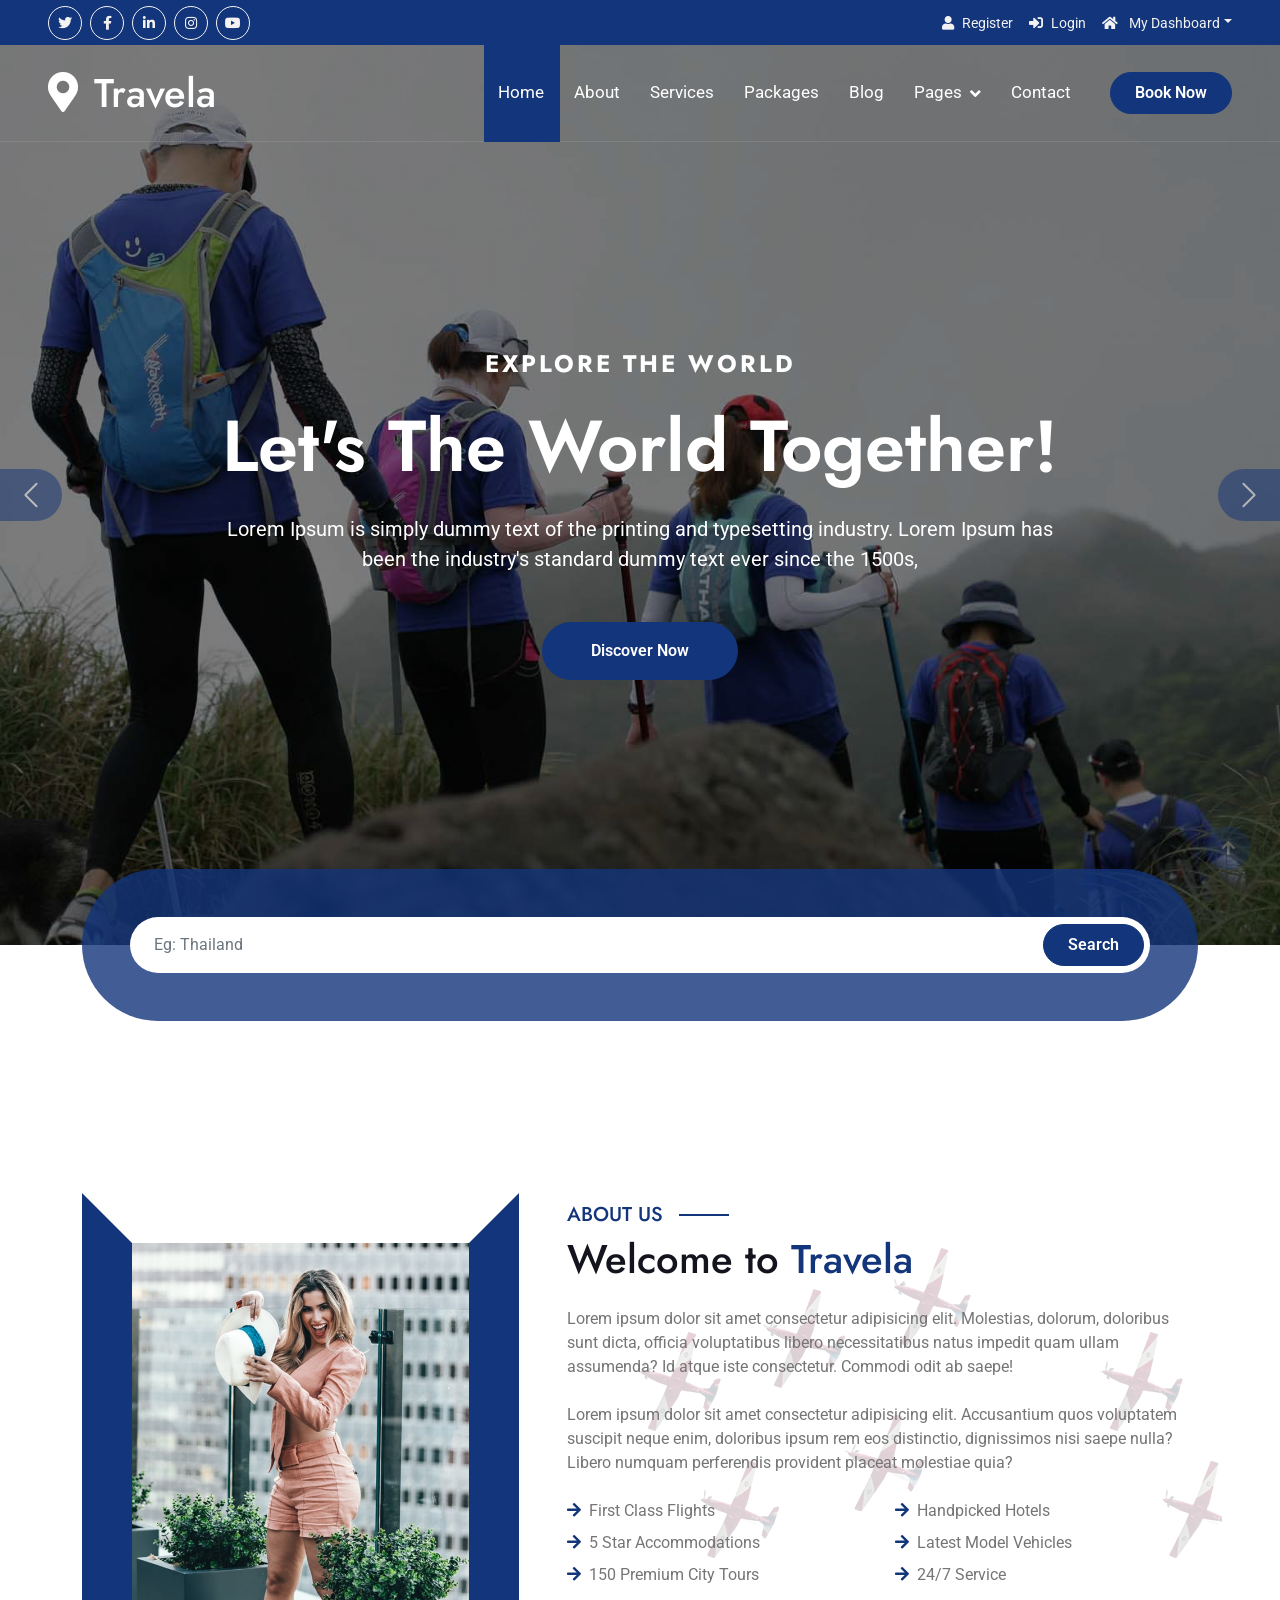
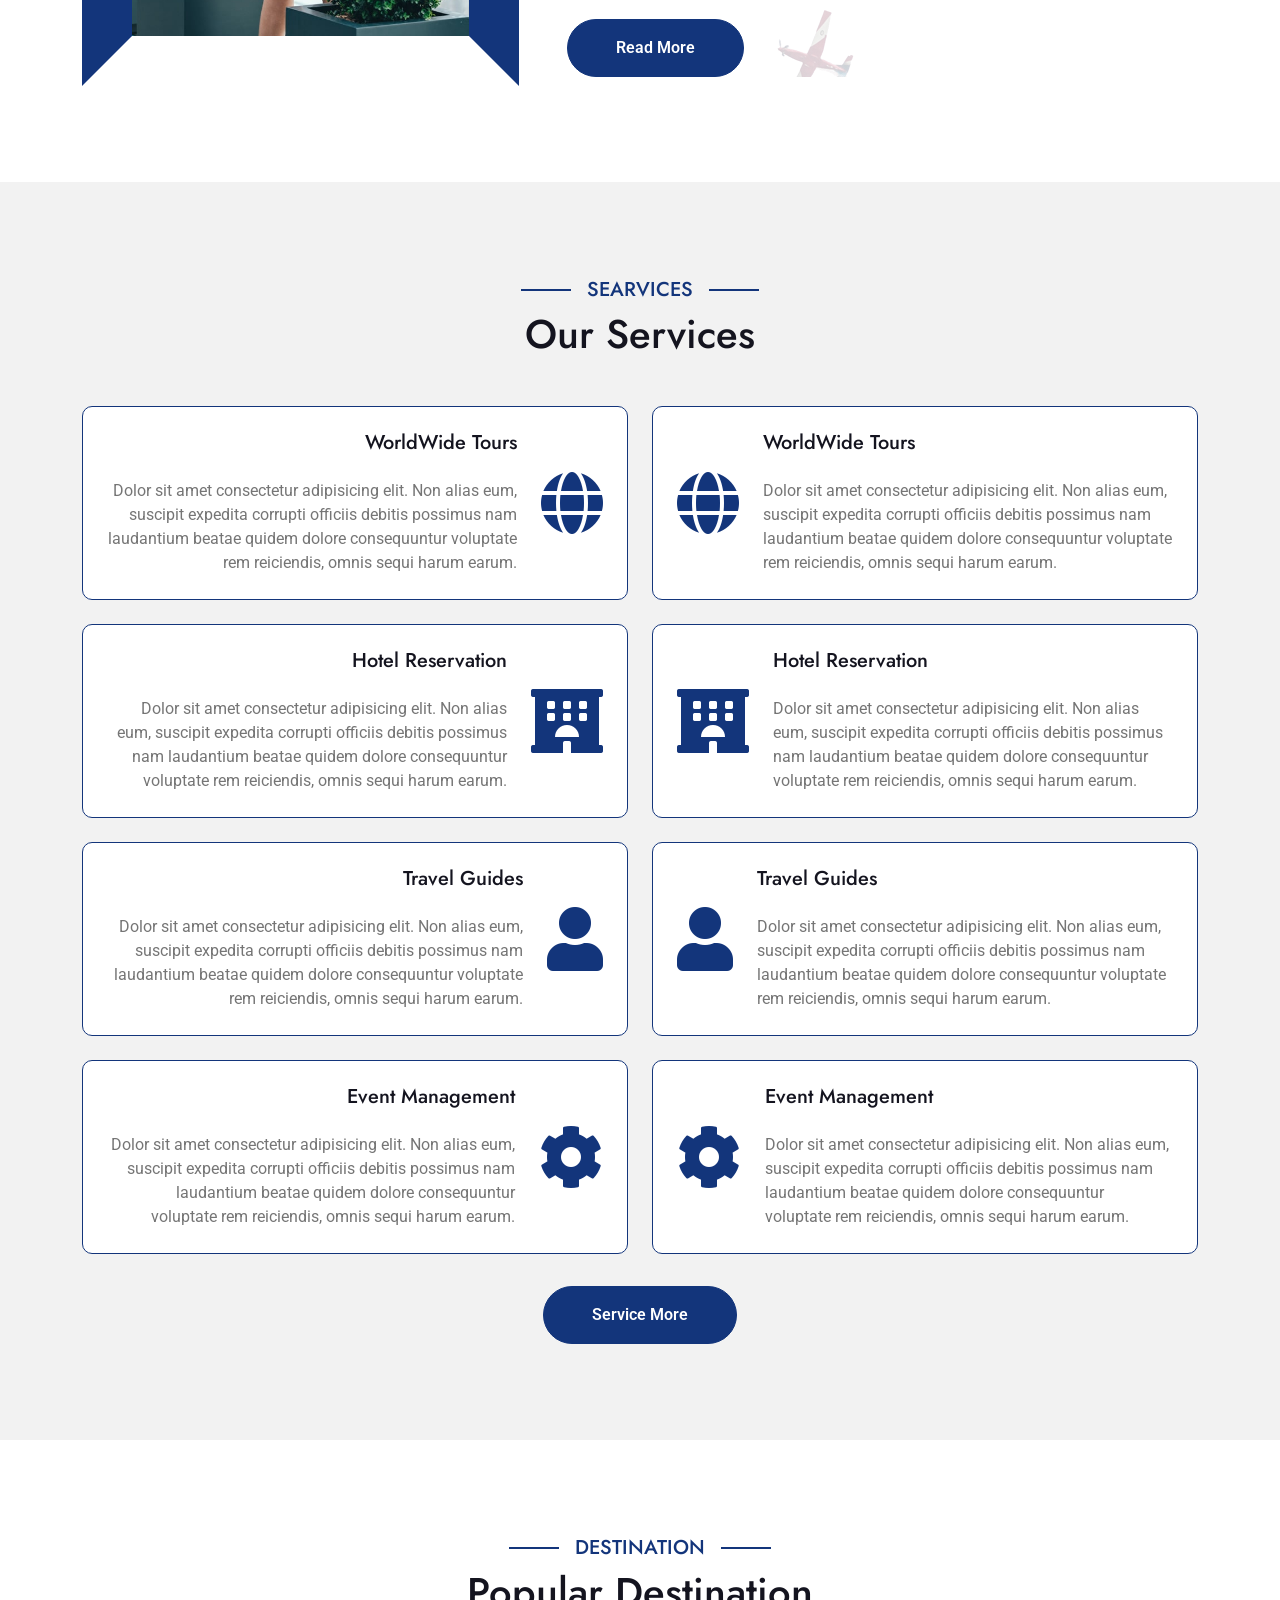
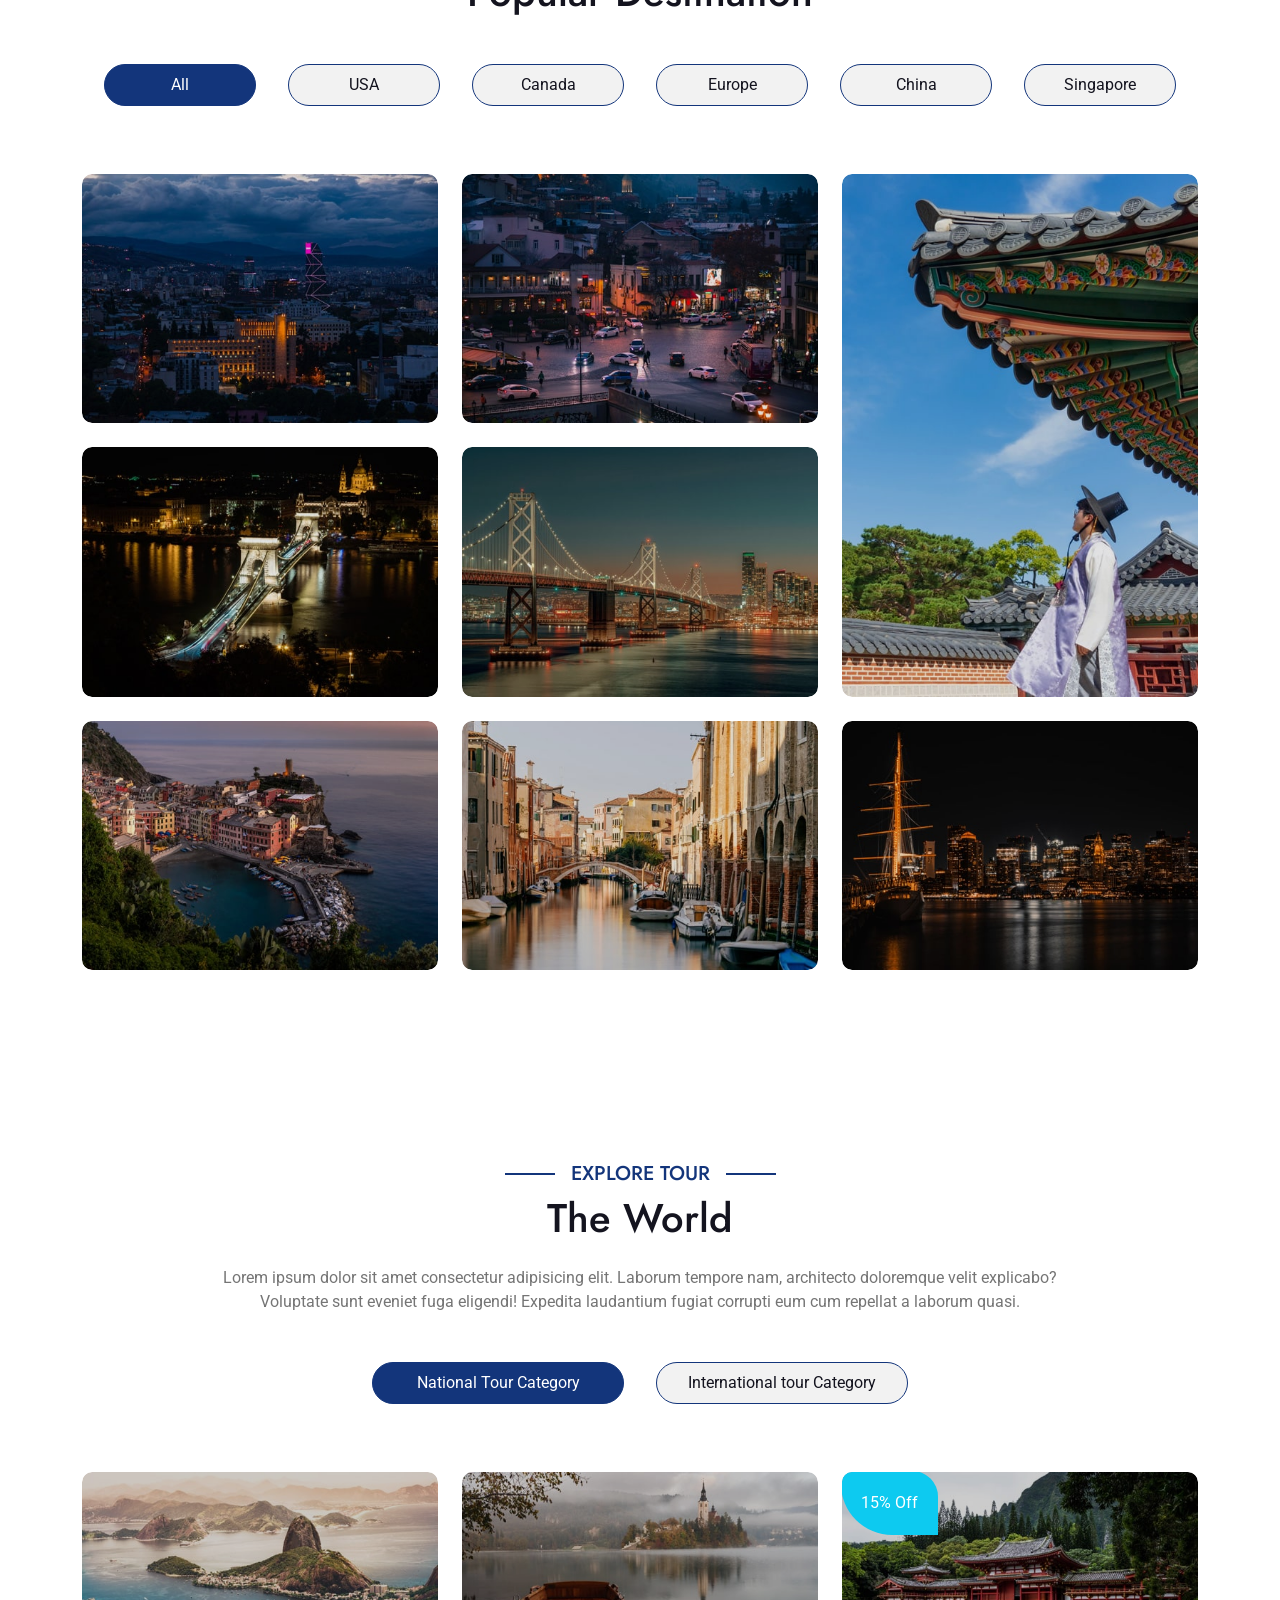
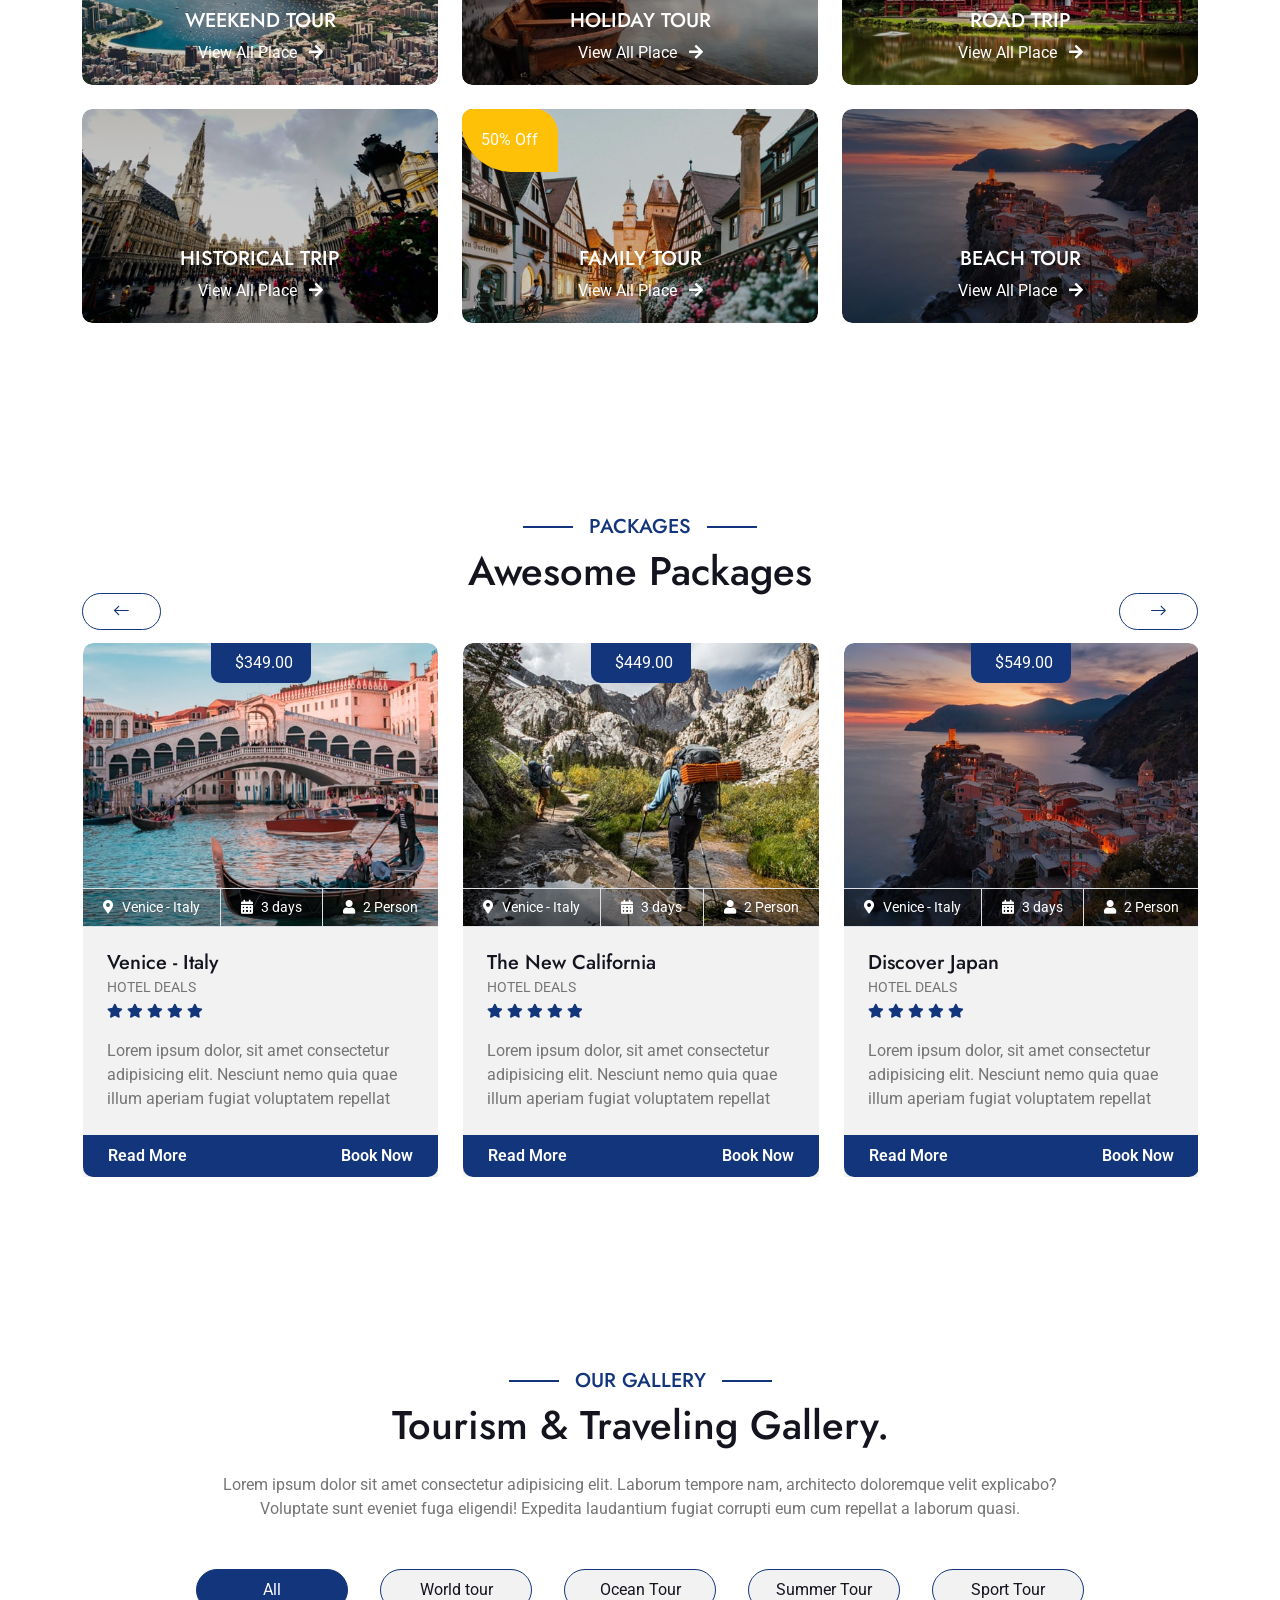
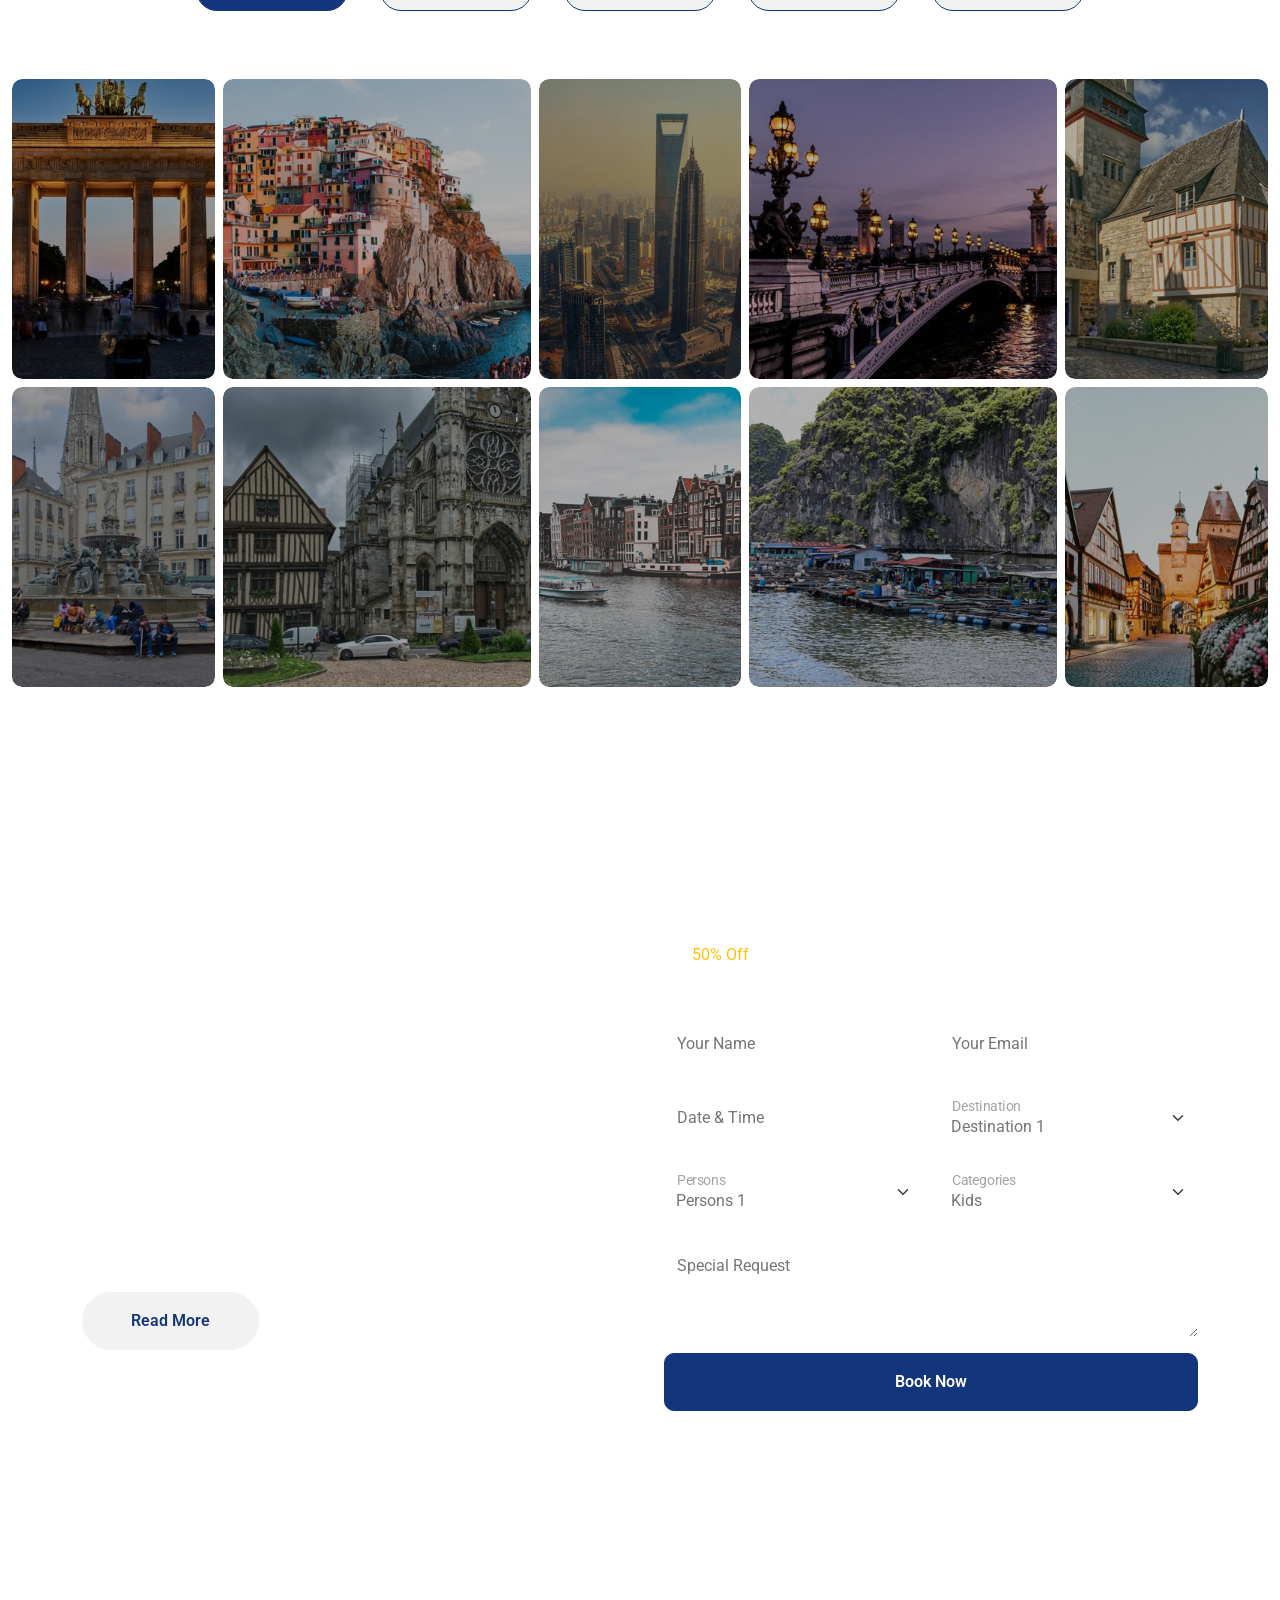
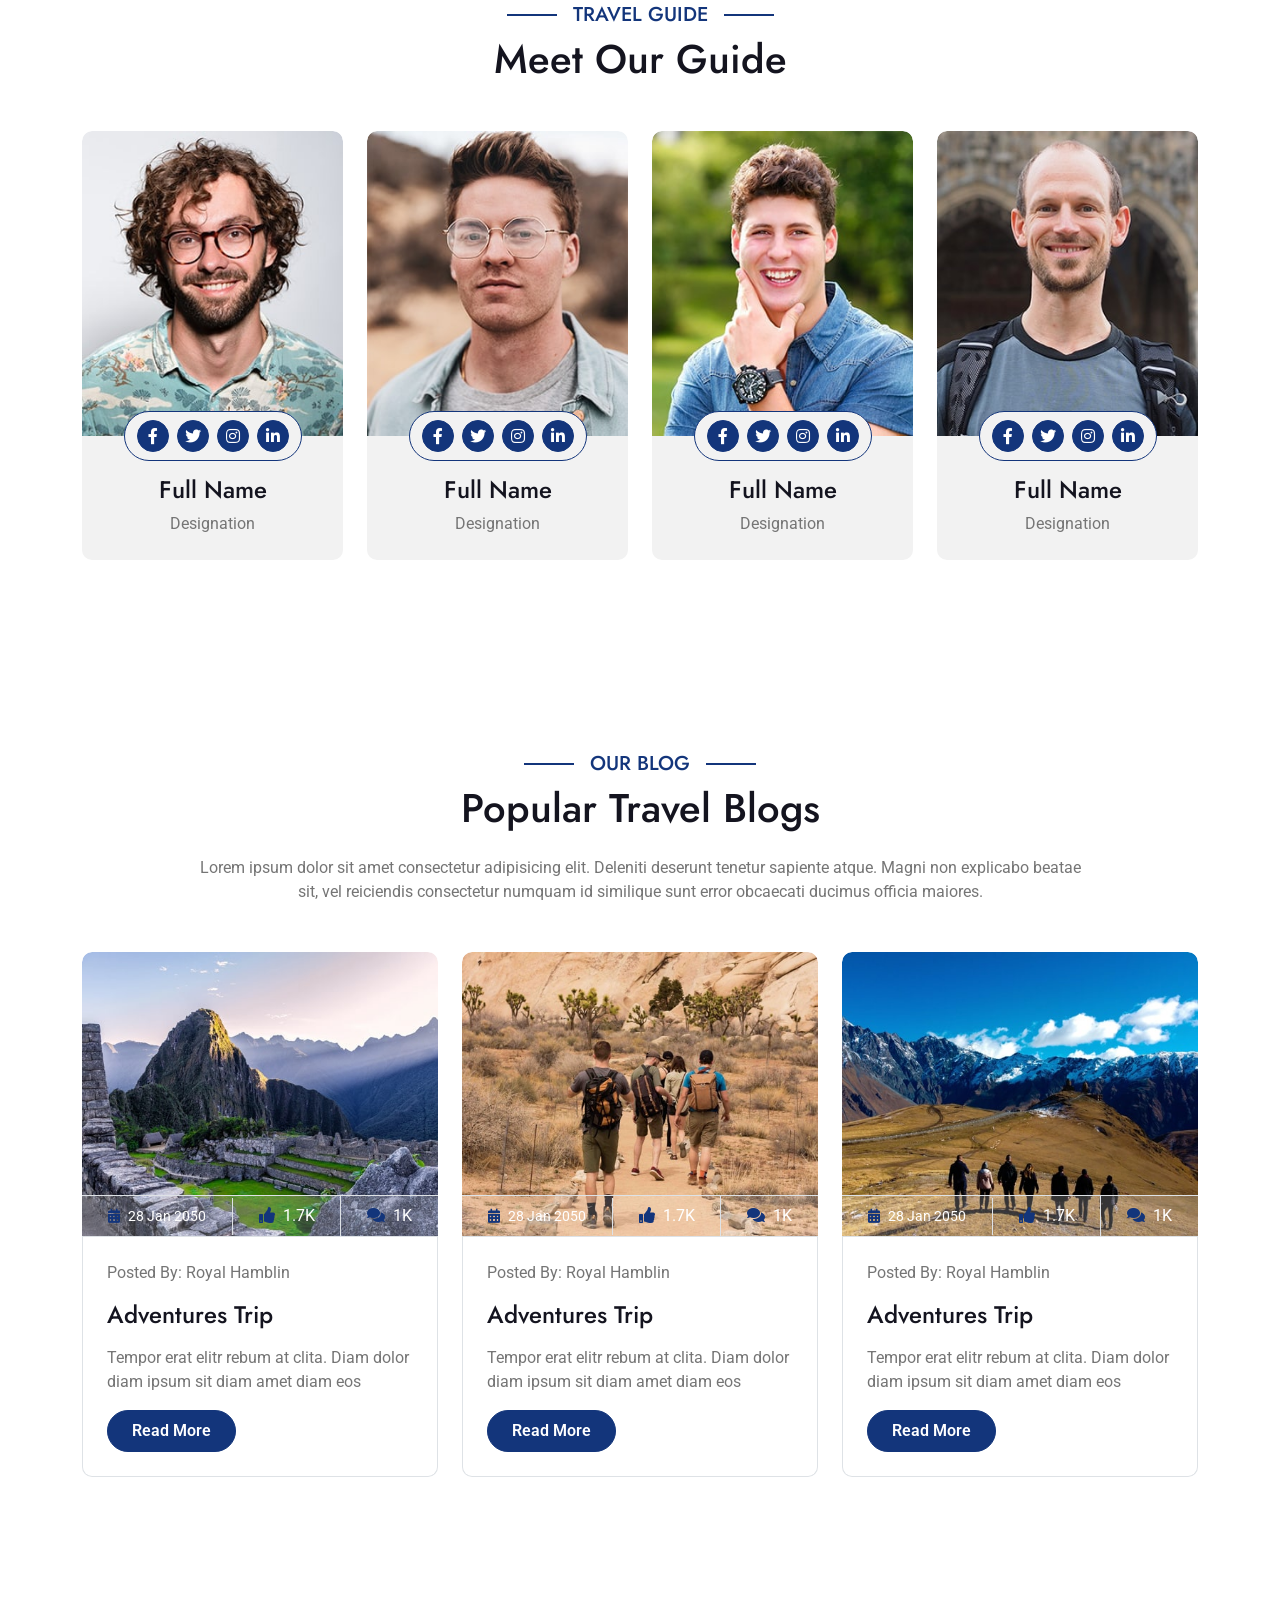
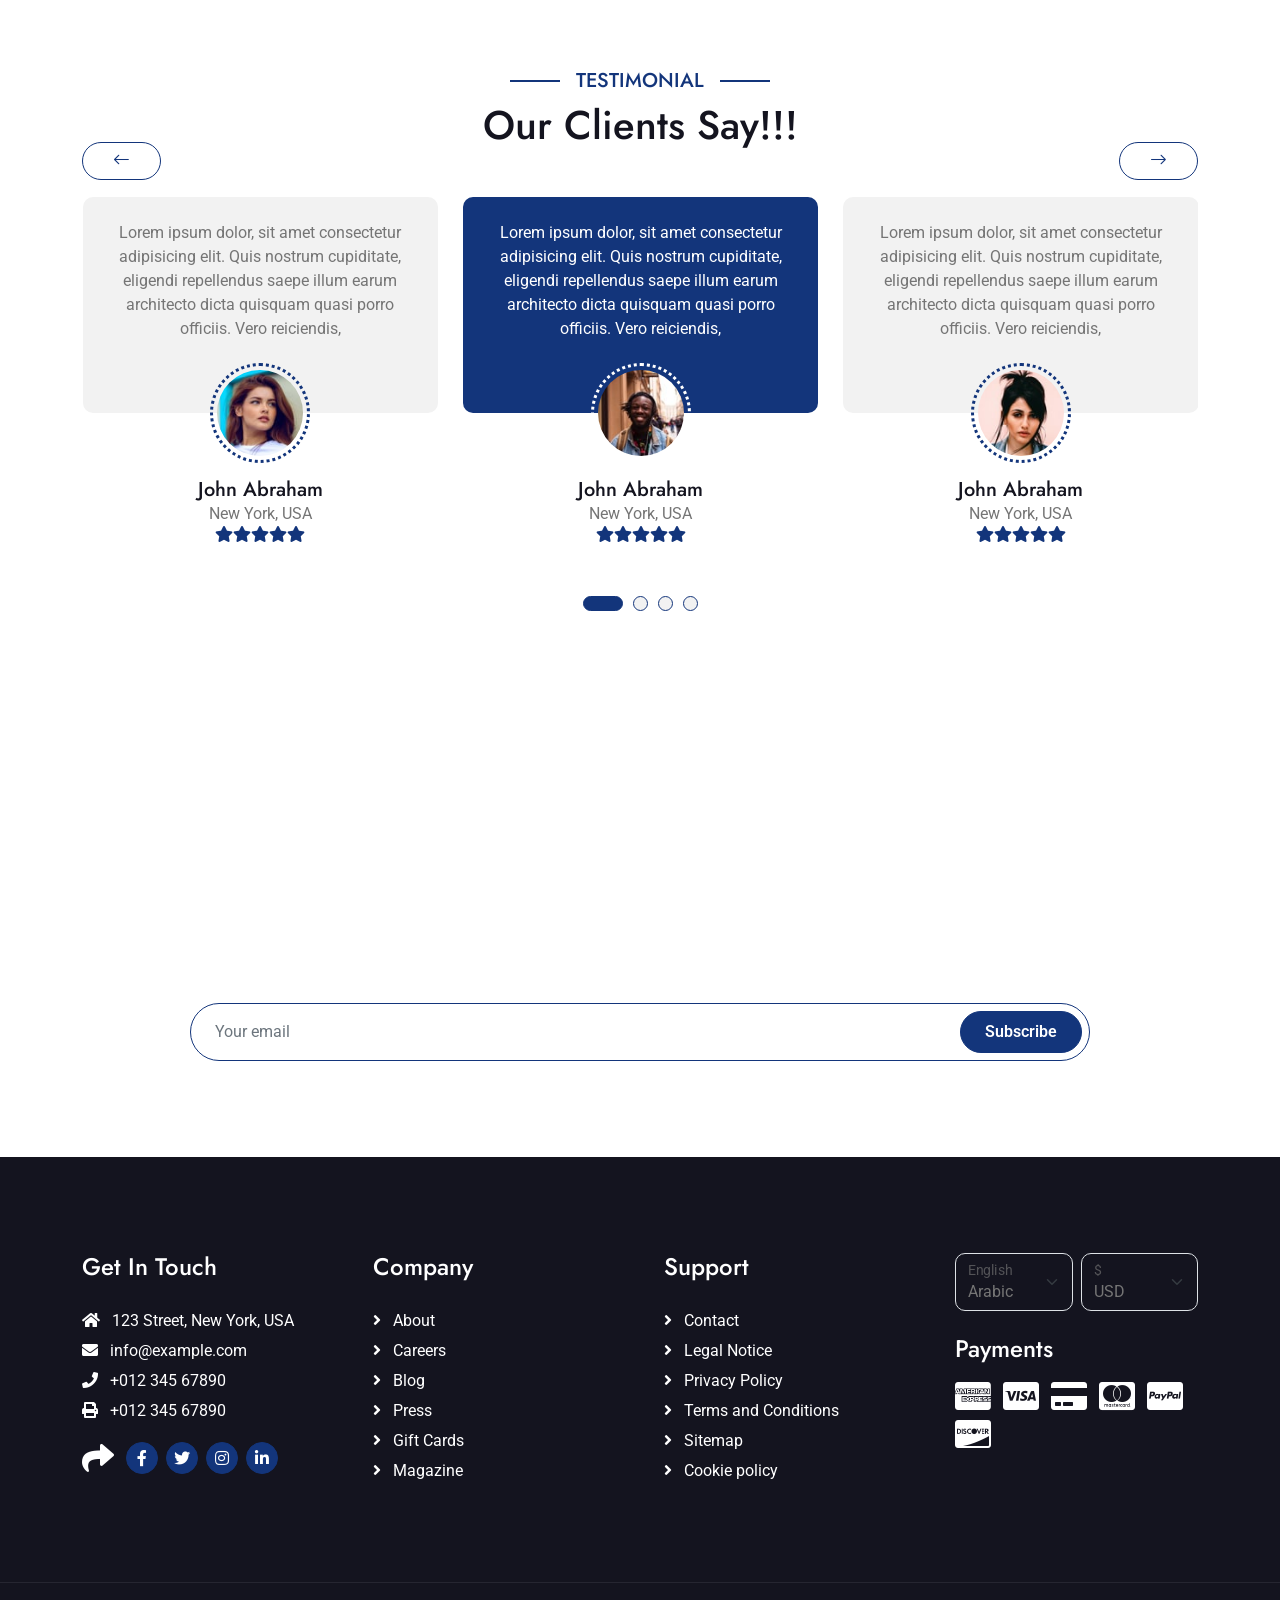
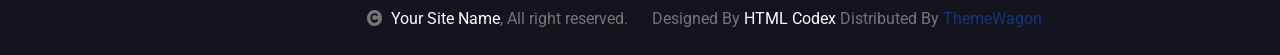
==== commit 9d494897: "⚡ Bolt: [mejora de rendimiento] Optimize scroll events with throttle and lazy DOM caching - Consolid" ====
--- a/index.html
+++ b/index.html
@@ -1,1806 +1,1806 @@
-<!DOCTYPE html>
-<html lang="en">
-
-    <head>
-        <meta charset="utf-8">
-        <title>Travela - Tourism Website Template</title>
-        <meta content="width=device-width, initial-scale=1.0" name="viewport">
-        <meta content="" name="keywords">
-        <meta content="" name="description">
-
-        <!-- Google Web Fonts -->
-        <link rel="preconnect" href="https://fonts.googleapis.com">
-        <link rel="preconnect" href="https://fonts.gstatic.com" crossorigin>
-        <link href="https://fonts.googleapis.com/css2?family=Jost:wght@500;600&family=Roboto&display=swap" rel="stylesheet"> 
-
-        <!-- Icon Font Stylesheet -->
-        <link rel="stylesheet" href="https://use.fontawesome.com/releases/v5.15.4/css/all.css"/>
-        <link href="https://cdn.jsdelivr.net/npm/bootstrap-icons@1.4.1/font/bootstrap-icons.css" rel="stylesheet">
-
-        <!-- Libraries Stylesheet -->
-        <link href="lib/owlcarousel/assets/owl.carousel.min.css" rel="stylesheet">
-        <link href="lib/lightbox/css/lightbox.min.css" rel="stylesheet">
-
-
-        <!-- Customized Bootstrap Stylesheet -->
-        <link href="css/bootstrap.min.css" rel="stylesheet">
-
-        <!-- Template Stylesheet -->
-        <link href="css/style.css" rel="stylesheet">
-    </head>
-
-    <body>
-
-        <!-- Spinner Start -->
-        <div id="spinner" class="show bg-white position-fixed translate-middle w-100 vh-100 top-50 start-50 d-flex align-items-center justify-content-center">
-            <div class="spinner-border text-primary" style="width: 3rem; height: 3rem;" role="status">
-                <span class="sr-only">Loading...</span>
-            </div>
-        </div>
-        <!-- Spinner End -->
-
-        <!-- Topbar Start -->
-        <div class="container-fluid bg-primary px-5 d-none d-lg-block">
-            <div class="row gx-0">
-                <div class="col-lg-8 text-center text-lg-start mb-2 mb-lg-0">
-                    <div class="d-inline-flex align-items-center" style="height: 45px;">
-                        <a class="btn btn-sm btn-outline-light btn-sm-square rounded-circle me-2" href=""><i class="fab fa-twitter fw-normal"></i></a>
-                        <a class="btn btn-sm btn-outline-light btn-sm-square rounded-circle me-2" href=""><i class="fab fa-facebook-f fw-normal"></i></a>
-                        <a class="btn btn-sm btn-outline-light btn-sm-square rounded-circle me-2" href=""><i class="fab fa-linkedin-in fw-normal"></i></a>
-                        <a class="btn btn-sm btn-outline-light btn-sm-square rounded-circle me-2" href=""><i class="fab fa-instagram fw-normal"></i></a>
-                        <a class="btn btn-sm btn-outline-light btn-sm-square rounded-circle" href=""><i class="fab fa-youtube fw-normal"></i></a>
-                    </div>
-                </div>
-                <div class="col-lg-4 text-center text-lg-end">
-                    <div class="d-inline-flex align-items-center" style="height: 45px;">
-                        <a href="#"><small class="me-3 text-light"><i class="fa fa-user me-2"></i>Register</small></a>
-                        <a href="#"><small class="me-3 text-light"><i class="fa fa-sign-in-alt me-2"></i>Login</small></a>
-                        <div class="dropdown">
-                            <a href="#" class="dropdown-toggle text-light" data-bs-toggle="dropdown"><small><i class="fa fa-home me-2"></i> My Dashboard</small></a>
-                            <div class="dropdown-menu rounded">
-                                <a href="#" class="dropdown-item"><i class="fas fa-user-alt me-2"></i> My Profile</a>
-                                <a href="#" class="dropdown-item"><i class="fas fa-comment-alt me-2"></i> Inbox</a>
-                                <a href="#" class="dropdown-item"><i class="fas fa-bell me-2"></i> Notifications</a>
-                                <a href="#" class="dropdown-item"><i class="fas fa-cog me-2"></i> Account Settings</a>
-                                <a href="#" class="dropdown-item"><i class="fas fa-power-off me-2"></i> Log Out</a>
-                            </div>
-                        </div>
-                    </div>
-                </div>
-            </div>
-        </div>
-        <!-- Topbar End -->
-
-        <!-- Navbar & Hero Start -->
-        <div class="container-fluid position-relative p-0">
-            <nav class="navbar navbar-expand-lg navbar-light px-4 px-lg-5 py-3 py-lg-0">
-                <a href="" class="navbar-brand p-0">
-                    <h1 class="m-0"><i class="fa fa-map-marker-alt me-3"></i>Travela</h1>
-                    <!-- <img src="img/logo.png" alt="Logo"> -->
-                </a>
-                <button class="navbar-toggler" type="button" data-bs-toggle="collapse" data-bs-target="#navbarCollapse">
-                    <span class="fa fa-bars"></span>
-                </button>
-                <div class="collapse navbar-collapse" id="navbarCollapse">
-                    <div class="navbar-nav ms-auto py-0">
-                        <a href="index.html" class="nav-item nav-link active">Home</a>
-                        <a href="about.html" class="nav-item nav-link">About</a>
-                        <a href="services.html" class="nav-item nav-link">Services</a>
-                        <a href="packages.html" class="nav-item nav-link">Packages</a>
-                        <a href="blog.html" class="nav-item nav-link">Blog</a>
-                        <div class="nav-item dropdown">
-                            <a href="#" class="nav-link dropdown-toggle" data-bs-toggle="dropdown">Pages</a>
-                            <div class="dropdown-menu m-0">
-                                <a href="destination.html" class="dropdown-item">Destination</a>
-                                <a href="tour.html" class="dropdown-item">Explore Tour</a>
-                                <a href="booking.html" class="dropdown-item">Travel Booking</a>
-                                <a href="gallery.html" class="dropdown-item">Our Gallery</a>
-                                <a href="guides.html" class="dropdown-item">Travel Guides</a>
-                                <a href="testimonial.html" class="dropdown-item">Testimonial</a>
-                                <a href="404.html" class="dropdown-item">404 Page</a>
-                                <a href="Home1.html" class="dropdown-item">Home 1</a>
-                                <a href="Home2.html" class="dropdown-item">Home 2</a>
-                            </div>
-                        </div>
-                        <a href="contact.html" class="nav-item nav-link">Contact</a>
-                    </div>
-                    <a href="" class="btn btn-primary rounded-pill py-2 px-4 ms-lg-4">Book Now</a>
-                </div>
-            </nav>
-
-            <!-- Carousel Start -->
-            <div class="carousel-header">
-                <div id="carouselId" class="carousel slide" data-bs-ride="carousel">
-                    <ol class="carousel-indicators">
-                        <li data-bs-target="#carouselId" data-bs-slide-to="0" class="active"></li>
-                        <li data-bs-target="#carouselId" data-bs-slide-to="1"></li>
-                        <li data-bs-target="#carouselId" data-bs-slide-to="2"></li>
-                    </ol>
-                    <div class="carousel-inner" role="listbox">
-                        <div class="carousel-item active">
+<!DOCTYPE html>
+<html lang="en">
+
+    <head>
+        <meta charset="utf-8">
+        <title>Travela - Tourism Website Template</title>
+        <meta content="width=device-width, initial-scale=1.0" name="viewport">
+        <meta content="" name="keywords">
+        <meta content="" name="description">
+
+        <!-- Google Web Fonts -->
+        <link rel="preconnect" href="https://fonts.googleapis.com">
+        <link rel="preconnect" href="https://fonts.gstatic.com" crossorigin>
+        <link href="https://fonts.googleapis.com/css2?family=Jost:wght@500;600&family=Roboto&display=swap" rel="stylesheet">
+
+        <!-- Icon Font Stylesheet -->
+        <link rel="stylesheet" href="https://use.fontawesome.com/releases/v5.15.4/css/all.css"/>
+        <link href="https://cdn.jsdelivr.net/npm/bootstrap-icons@1.4.1/font/bootstrap-icons.css" rel="stylesheet">
+
+        <!-- Libraries Stylesheet -->
+        <link href="lib/owlcarousel/assets/owl.carousel.min.css" rel="stylesheet">
+        <link href="lib/lightbox/css/lightbox.min.css" rel="stylesheet">
+
+
+        <!-- Customized Bootstrap Stylesheet -->
+        <link href="css/bootstrap.min.css" rel="stylesheet">
+
+        <!-- Template Stylesheet -->
+        <link href="css/style.css" rel="stylesheet">
+    </head>
+
+    <body>
+
+        <!-- Spinner Start -->
+        <div id="spinner" class="show bg-white position-fixed translate-middle w-100 vh-100 top-50 start-50 d-flex align-items-center justify-content-center">
+            <div class="spinner-border text-primary" style="width: 3rem; height: 3rem;" role="status">
+                <span class="sr-only">Loading...</span>
+            </div>
+        </div>
+        <!-- Spinner End -->
+
+        <!-- Topbar Start -->
+        <div class="container-fluid bg-primary px-5 d-none d-lg-block">
+            <div class="row gx-0">
+                <div class="col-lg-8 text-center text-lg-start mb-2 mb-lg-0">
+                    <div class="d-inline-flex align-items-center" style="height: 45px;">
+                        <a class="btn btn-sm btn-outline-light btn-sm-square rounded-circle me-2" href=""><i class="fab fa-twitter fw-normal"></i></a>
+                        <a class="btn btn-sm btn-outline-light btn-sm-square rounded-circle me-2" href=""><i class="fab fa-facebook-f fw-normal"></i></a>
+                        <a class="btn btn-sm btn-outline-light btn-sm-square rounded-circle me-2" href=""><i class="fab fa-linkedin-in fw-normal"></i></a>
+                        <a class="btn btn-sm btn-outline-light btn-sm-square rounded-circle me-2" href=""><i class="fab fa-instagram fw-normal"></i></a>
+                        <a class="btn btn-sm btn-outline-light btn-sm-square rounded-circle" href=""><i class="fab fa-youtube fw-normal"></i></a>
+                    </div>
+                </div>
+                <div class="col-lg-4 text-center text-lg-end">
+                    <div class="d-inline-flex align-items-center" style="height: 45px;">
+                        <a href="#"><small class="me-3 text-light"><i class="fa fa-user me-2"></i>Register</small></a>
+                        <a href="#"><small class="me-3 text-light"><i class="fa fa-sign-in-alt me-2"></i>Login</small></a>
+                        <div class="dropdown">
+                            <a href="#" class="dropdown-toggle text-light" data-bs-toggle="dropdown"><small><i class="fa fa-home me-2"></i> My Dashboard</small></a>
+                            <div class="dropdown-menu rounded">
+                                <a href="#" class="dropdown-item"><i class="fas fa-user-alt me-2"></i> My Profile</a>
+                                <a href="#" class="dropdown-item"><i class="fas fa-comment-alt me-2"></i> Inbox</a>
+                                <a href="#" class="dropdown-item"><i class="fas fa-bell me-2"></i> Notifications</a>
+                                <a href="#" class="dropdown-item"><i class="fas fa-cog me-2"></i> Account Settings</a>
+                                <a href="#" class="dropdown-item"><i class="fas fa-power-off me-2"></i> Log Out</a>
+                            </div>
+                        </div>
+                    </div>
+                </div>
+            </div>
+        </div>
+        <!-- Topbar End -->
+
+        <!-- Navbar & Hero Start -->
+        <div class="container-fluid position-relative p-0">
+            <nav class="navbar navbar-expand-lg navbar-light px-4 px-lg-5 py-3 py-lg-0">
+                <a href="" class="navbar-brand p-0">
+                    <h1 class="m-0"><i class="fa fa-map-marker-alt me-3"></i>Travela</h1>
+                    <!-- <img src="img/logo.png" alt="Logo"> -->
+                </a>
+                <button class="navbar-toggler" type="button" data-bs-toggle="collapse" data-bs-target="#navbarCollapse">
+                    <span class="fa fa-bars"></span>
+                </button>
+                <div class="collapse navbar-collapse" id="navbarCollapse">
+                    <div class="navbar-nav ms-auto py-0">
+                        <a href="index.html" class="nav-item nav-link active">Home</a>
+                        <a href="about.html" class="nav-item nav-link">About</a>
+                        <a href="services.html" class="nav-item nav-link">Services</a>
+                        <a href="packages.html" class="nav-item nav-link">Packages</a>
+                        <a href="blog.html" class="nav-item nav-link">Blog</a>
+                        <div class="nav-item dropdown">
+                            <a href="#" class="nav-link dropdown-toggle" data-bs-toggle="dropdown">Pages</a>
+                            <div class="dropdown-menu m-0">
+                                <a href="destination.html" class="dropdown-item">Destination</a>
+                                <a href="tour.html" class="dropdown-item">Explore Tour</a>
+                                <a href="booking.html" class="dropdown-item">Travel Booking</a>
+                                <a href="gallery.html" class="dropdown-item">Our Gallery</a>
+                                <a href="guides.html" class="dropdown-item">Travel Guides</a>
+                                <a href="testimonial.html" class="dropdown-item">Testimonial</a>
+                                <a href="404.html" class="dropdown-item">404 Page</a>
+                                <a href="Home1.html" class="dropdown-item">Home 1</a>
+                                <a href="Home2.html" class="dropdown-item">Home 2</a>
+                            </div>
+                        </div>
+                        <a href="contact.html" class="nav-item nav-link">Contact</a>
+                    </div>
+                    <a href="" class="btn btn-primary rounded-pill py-2 px-4 ms-lg-4">Book Now</a>
+                </div>
+            </nav>
+
+            <!-- Carousel Start -->
+            <div class="carousel-header">
+                <div id="carouselId" class="carousel slide" data-bs-ride="carousel">
+                    <ol class="carousel-indicators">
+                        <li data-bs-target="#carouselId" data-bs-slide-to="0" class="active"></li>
+                        <li data-bs-target="#carouselId" data-bs-slide-to="1"></li>
+                        <li data-bs-target="#carouselId" data-bs-slide-to="2"></li>
+                    </ol>
+                    <div class="carousel-inner" role="listbox">
+                        <div class="carousel-item active">
                             <img src="img/carousel-2.jpg" class="img-fluid" alt="Image" loading="lazy">
-                            <div class="carousel-caption">
-                                <div class="p-3" style="max-width: 900px;">
-                                    <h4 class="text-white text-uppercase fw-bold mb-4" style="letter-spacing: 3px;">Explore The World</h4>
-                                    <h1 class="display-2 text-capitalize text-white mb-4">Let's The World Together!</h1>
-                                    <p class="mb-5 fs-5">Lorem Ipsum is simply dummy text of the printing and typesetting industry. Lorem Ipsum has been the industry's standard dummy text ever since the 1500s, 
-                                    </p>
-                                    <div class="d-flex align-items-center justify-content-center">
-                                        <a class="btn-hover-bg btn btn-primary rounded-pill text-white py-3 px-5" href="#">Discover Now</a>
-                                    </div>
-                                </div>
-                            </div>
-                        </div>
-                        <div class="carousel-item">
-                            <img src="img/carousel-1.jpg" class="img-fluid" alt="Image">
-                            <div class="carousel-caption">
-                                <div class="p-3" style="max-width: 900px;">
-                                    <h4 class="text-white text-uppercase fw-bold mb-4" style="letter-spacing: 3px;">Explore The World</h4>
-                                    <h1 class="display-2 text-capitalize text-white mb-4">Find Your Perfect Tour At Travel</h1>
-                                    <p class="mb-5 fs-5">Lorem Ipsum is simply dummy text of the printing and typesetting industry. Lorem Ipsum has been the industry's standard dummy text ever since the 1500s, 
-                                    </p>
-                                    <div class="d-flex align-items-center justify-content-center">
-                                        <a class="btn-hover-bg btn btn-primary rounded-pill text-white py-3 px-5" href="#">Discover Now</a>
-                                    </div>
-                                </div>
-                            </div>
-                        </div>
-                        <div class="carousel-item">
-                            <img src="img/carousel-3.jpg" class="img-fluid" alt="Image">
-                            <div class="carousel-caption">
-                                <div class="p-3" style="max-width: 900px;">
-                                    <h4 class="text-white text-uppercase fw-bold mb-4" style="letter-spacing: 3px;">Explore The World</h4>
-                                    <h1 class="display-2 text-capitalize text-white mb-4">You Like To Go?</h1>
-                                    <p class="mb-5 fs-5">Lorem Ipsum is simply dummy text of the printing and typesetting industry. Lorem Ipsum has been the industry's standard dummy text ever since the 1500s, 
-                                    </p>
-                                    <div class="d-flex align-items-center justify-content-center">
-                                        <a class="btn-hover-bg btn btn-primary rounded-pill text-white py-3 px-5" href="#">Discover Now</a>
-                                    </div>
-                                </div>
-                            </div>
-                        </div>
-                    </div>
-                    <button class="carousel-control-prev" type="button" data-bs-target="#carouselId" data-bs-slide="prev">
-                        <span class="carousel-control-prev-icon btn bg-primary" aria-hidden="false"></span>
-                        <span class="visually-hidden">Previous</span>
-                    </button>
-                    <button class="carousel-control-next" type="button" data-bs-target="#carouselId" data-bs-slide="next">
-                        <span class="carousel-control-next-icon btn bg-primary" aria-hidden="false"></span>
-                        <span class="visually-hidden">Next</span>
-                    </button>
-                </div>
-            </div>
-            <!-- Carousel End -->
-        </div>
-        <div class="container-fluid search-bar position-relative" style="top: -50%; transform: translateY(-50%);">
-            <div class="container">
-                <div class="position-relative rounded-pill w-100 mx-auto p-5" style="background: rgba(19, 53, 123, 0.8);">
-                    <input class="form-control border-0 rounded-pill w-100 py-3 ps-4 pe-5" type="text" placeholder="Eg: Thailand">
-                    <button type="button" class="btn btn-primary rounded-pill py-2 px-4 position-absolute me-2" style="top: 50%; right: 46px; transform: translateY(-50%);">Search</button>
-                </div>
-            </div>
-        </div>
-        <!-- Navbar & Hero End -->
-
-        <!-- About Start -->
-        <div class="container-fluid about py-5">
-            <div class="container py-5">
-                <div class="row g-5 align-items-center">
-                    <div class="col-lg-5">
-                        <div class="h-100" style="border: 50px solid; border-color: transparent #13357B transparent #13357B;">
-                            <img src="img/about-img.jpg" class="img-fluid w-100 h-100" alt="">
-                        </div>
-                    </div>
-                    <div class="col-lg-7" style="background: linear-gradient(rgba(255, 255, 255, .8), rgba(255, 255, 255, .8)), url(img/about-img-1.png);">
-                        <h5 class="section-about-title pe-3">About Us</h5>
-                        <h1 class="mb-4">Welcome to <span class="text-primary">Travela</span></h1>
-                        <p class="mb-4">Lorem ipsum dolor sit amet consectetur adipisicing elit. Molestias, dolorum, doloribus sunt dicta, officia voluptatibus libero necessitatibus natus impedit quam ullam assumenda? Id atque iste consectetur. Commodi odit ab saepe!</p>
-                        <p class="mb-4">Lorem ipsum dolor sit amet consectetur adipisicing elit. Accusantium quos voluptatem suscipit neque enim, doloribus ipsum rem eos distinctio, dignissimos nisi saepe nulla? Libero numquam perferendis provident placeat molestiae quia?</p>
-                        <div class="row gy-2 gx-4 mb-4">
-                            <div class="col-sm-6">
-                                <p class="mb-0"><i class="fa fa-arrow-right text-primary me-2"></i>First Class Flights</p>
-                            </div>
-                            <div class="col-sm-6">
-                                <p class="mb-0"><i class="fa fa-arrow-right text-primary me-2"></i>Handpicked Hotels</p>
-                            </div>
-                            <div class="col-sm-6">
-                                <p class="mb-0"><i class="fa fa-arrow-right text-primary me-2"></i>5 Star Accommodations</p>
-                            </div>
-                            <div class="col-sm-6">
-                                <p class="mb-0"><i class="fa fa-arrow-right text-primary me-2"></i>Latest Model Vehicles</p>
-                            </div>
-                            <div class="col-sm-6">
-                                <p class="mb-0"><i class="fa fa-arrow-right text-primary me-2"></i>150 Premium City Tours</p>
-                            </div>
-                            <div class="col-sm-6">
-                                <p class="mb-0"><i class="fa fa-arrow-right text-primary me-2"></i>24/7 Service</p>
-                            </div>
-                        </div>
-                        <a class="btn btn-primary rounded-pill py-3 px-5 mt-2" href="">Read More</a>
-                    </div>
-                </div>
-            </div>
-        </div>
-        <!-- About End -->
-
-        <!-- Services Start -->
-        <div class="container-fluid bg-light service py-5">
-            <div class="container py-5">
-                <div class="mx-auto text-center mb-5" style="max-width: 900px;">
-                    <h5 class="section-title px-3">Searvices</h5>
-                    <h1 class="mb-0">Our Services</h1>
-                </div>
-                <div class="row g-4">
-                    <div class="col-lg-6">
-                        <div class="row g-4">
-                            <div class="col-12">
-                                <div class="service-content-inner d-flex align-items-center bg-white border border-primary rounded p-4 pe-0">
-                                    <div class="service-content text-end">
-                                        <h5 class="mb-4">WorldWide Tours</h5>
-                                        <p class="mb-0">Dolor sit amet consectetur adipisicing elit. Non alias eum, suscipit expedita corrupti officiis debitis possimus nam laudantium beatae quidem dolore consequuntur voluptate rem reiciendis, omnis sequi harum earum.
-                                        </p>
-                                    </div>
-                                    <div class="service-icon p-4">
-                                        <i class="fa fa-globe fa-4x text-primary"></i>
-                                    </div>
-                                </div>
-                            </div>
-                            <div class="col-12">
-                                <div class="service-content-inner d-flex align-items-center  bg-white border border-primary rounded p-4 pe-0">
-                                    <div class="service-content text-end">
-                                        <h5 class="mb-4">Hotel Reservation</h5>
-                                        <p class="mb-0">Dolor sit amet consectetur adipisicing elit. Non alias eum, suscipit expedita corrupti officiis debitis possimus nam laudantium beatae quidem dolore consequuntur voluptate rem reiciendis, omnis sequi harum earum.
-                                        </p>
-                                    </div>
-                                    <div class="service-icon p-4">
-                                        <i class="fa fa-hotel fa-4x text-primary"></i>
-                                    </div>
-                                </div>
-                            </div>
-                            <div class="col-12">
-                                <div class="service-content-inner d-flex align-items-center bg-white border border-primary rounded p-4 pe-0">
-                                    <div class="service-content text-end">
-                                        <h5 class="mb-4">Travel Guides</h5>
-                                        <p class="mb-0">Dolor sit amet consectetur adipisicing elit. Non alias eum, suscipit expedita corrupti officiis debitis possimus nam laudantium beatae quidem dolore consequuntur voluptate rem reiciendis, omnis sequi harum earum.
-                                        </p>
-                                    </div>
-                                    <div class="service-icon p-4">
-                                        <i class="fa fa-user fa-4x text-primary"></i>
-                                    </div>
-                                </div>
-                            </div>
-                            <div class="col-12">
-                                <div class="service-content-inner d-flex align-items-center bg-white border border-primary rounded p-4 pe-0">
-                                    <div class="service-content text-end">
-                                        <h5 class="mb-4">Event Management</h5>
-                                        <p class="mb-0">Dolor sit amet consectetur adipisicing elit. Non alias eum, suscipit expedita corrupti officiis debitis possimus nam laudantium beatae quidem dolore consequuntur voluptate rem reiciendis, omnis sequi harum earum.
-                                        </p>
-                                    </div>
-                                    <div class="service-icon p-4">
-                                        <i class="fa fa-cog fa-4x text-primary"></i>
-                                    </div>
-                                </div>
-                            </div>
-                        </div>
-                    </div>
-                    <div class="col-lg-6">
-                        <div class="row g-4">
-                            <div class="col-12">
-                                <div class="service-content-inner d-flex align-items-center bg-white border border-primary rounded p-4 ps-0">
-                                    <div class="service-icon p-4">
-                                        <i class="fa fa-globe fa-4x text-primary"></i>
-                                    </div>
-                                    <div class="service-content">
-                                        <h5 class="mb-4">WorldWide Tours</h5>
-                                        <p class="mb-0">Dolor sit amet consectetur adipisicing elit. Non alias eum, suscipit expedita corrupti officiis debitis possimus nam laudantium beatae quidem dolore consequuntur voluptate rem reiciendis, omnis sequi harum earum.
-                                        </p>
-                                    </div>
-                                </div>
-                            </div>
-                            <div class="col-12">
-                                <div class="service-content-inner d-flex align-items-center bg-white border border-primary rounded p-4 ps-0">
-                                    <div class="service-icon p-4">
-                                        <i class="fa fa-hotel fa-4x text-primary"></i>
-                                    </div>
-                                    <div class="service-content">
-                                        <h5 class="mb-4">Hotel Reservation</h5>
-                                        <p class="mb-0">Dolor sit amet consectetur adipisicing elit. Non alias eum, suscipit expedita corrupti officiis debitis possimus nam laudantium beatae quidem dolore consequuntur voluptate rem reiciendis, omnis sequi harum earum.
-                                        </p>
-                                    </div>
-                                </div>
-                            </div>
-                            <div class="col-12">
-                                <div class="service-content-inner d-flex align-items-center bg-white border border-primary rounded p-4 ps-0">
-                                    <div class="service-icon p-4">
-                                        <i class="fa fa-user fa-4x text-primary"></i>
-                                    </div>
-                                    <div class="service-content">
-                                        <h5 class="mb-4">Travel Guides</h5>
-                                        <p class="mb-0">Dolor sit amet consectetur adipisicing elit. Non alias eum, suscipit expedita corrupti officiis debitis possimus nam laudantium beatae quidem dolore consequuntur voluptate rem reiciendis, omnis sequi harum earum.
-                                        </p>
-                                    </div>
-                                </div>
-                            </div>
-                            <div class="col-12">
-                                <div class="service-content-inner d-flex align-items-center bg-white border border-primary rounded p-4 ps-0">
-                                    <div class="service-icon p-4">
-                                        <i class="fa fa-cog fa-4x text-primary"></i>
-                                    </div>
-                                    <div class="service-content">
-                                        <h5 class="mb-4">Event Management</h5>
-                                        <p class="mb-0">Dolor sit amet consectetur adipisicing elit. Non alias eum, suscipit expedita corrupti officiis debitis possimus nam laudantium beatae quidem dolore consequuntur voluptate rem reiciendis, omnis sequi harum earum.
-                                        </p>
-                                    </div>
-                                </div>
-                            </div>
-                        </div>
-                    </div>
-                    <div class="col-12">
-                        <div class="text-center">
-                            <a class="btn btn-primary rounded-pill py-3 px-5 mt-2" href="">Service More</a>
-                        </div>
-                    </div>
-                </div>
-            </div>
-        </div>
-        <!-- Services End -->
-
-        <!-- Destination Start -->
-        <div class="container-fluid destination py-5">
-            <div class="container py-5">
-                <div class="mx-auto text-center mb-5" style="max-width: 900px;">
-                    <h5 class="section-title px-3">Destination</h5>
-                    <h1 class="mb-0">Popular Destination</h1>
-                </div>
-                <div class="tab-class text-center">
-                    <ul class="nav nav-pills d-inline-flex justify-content-center mb-5">
-                        <li class="nav-item">
-                            <a class="d-flex mx-3 py-2 border border-primary bg-light rounded-pill active" data-bs-toggle="pill" href="#tab-1">
-                                <span class="text-dark" style="width: 150px;">All</span>
-                            </a>
-                        </li>
-                        <li class="nav-item">
-                            <a class="d-flex py-2 mx-3 border border-primary bg-light rounded-pill" data-bs-toggle="pill" href="#tab-2">
-                                <span class="text-dark" style="width: 150px;">USA</span>
-                            </a>
-                        </li>
-                        <li class="nav-item">
-                            <a class="d-flex mx-3 py-2 border border-primary bg-light rounded-pill" data-bs-toggle="pill" href="#tab-3">
-                                <span class="text-dark" style="width: 150px;">Canada</span>
-                            </a>
-                        </li>
-                        <li class="nav-item">
-                            <a class="d-flex mx-3 py-2 border border-primary bg-light rounded-pill" data-bs-toggle="pill" href="#tab-4">
-                                <span class="text-dark" style="width: 150px;">Europe</span>
-                            </a>
-                        </li>
-                        <li class="nav-item">
-                            <a class="d-flex mx-3 py-2 border border-primary bg-light rounded-pill" data-bs-toggle="pill" href="#tab-5">
-                                <span class="text-dark" style="width: 150px;">China</span>
-                            </a>
-                        </li>
-                        <li class="nav-item">
-                            <a class="d-flex mx-3 py-2 border border-primary bg-light rounded-pill" data-bs-toggle="pill" href="#tab-6">
-                                <span class="text-dark" style="width: 150px;">Singapore</span>
-                            </a>
-                        </li>
-                    </ul>
-                    <div class="tab-content">
-                        <div id="tab-1" class="tab-pane fade show p-0 active">
-                            <div class="row g-4">
-                                <div class="col-xl-8">
-                                    <div class="row g-4">
-                                        <div class="col-lg-6">
-                                            <div class="destination-img">
-                                                <img class="img-fluid rounded w-100" src="img/destination-1.jpg" alt="">
-                                                <div class="destination-overlay p-4">
-                                                    <a href="#" class="btn btn-primary text-white rounded-pill border py-2 px-3">20 Photos</a>
-                                                    <h4 class="text-white mb-2 mt-3">New York City</h4>
-                                                    <a href="#" class="btn-hover text-white">View All Place <i class="fa fa-arrow-right ms-2"></i></a>
-                                                </div>
-                                                <div class="search-icon">
-                                                    <a href="img/destination-1.jpg" data-lightbox="destination-1"><i class="fa fa-plus-square fa-1x btn btn-light btn-lg-square text-primary"></i></a>
-                                                </div>
-                                            </div>
-                                        </div>
-                                        <div class="col-lg-6">
-                                            <div class="destination-img">
-                                                <img class="img-fluid rounded w-100" src="img/destination-2.jpg" alt="">
-                                                <div class="destination-overlay p-4">
-                                                    <a href="#" class="btn btn-primary text-white rounded-pill border py-2 px-3">20 Photos</a>
-                                                    <h4 class="text-white mb-2 mt-3">Las vegas</h4>
-                                                    <a href="#" class="btn-hover text-white">View All Place <i class="fa fa-arrow-right ms-2"></i></a>
-                                                </div>
-                                                <div class="search-icon">
-                                                    <a href="img/destination-2.jpg" data-lightbox="destination-2"><i class="fa fa-plus-square fa-1x btn btn-light btn-lg-square text-primary"></i></a>
-                                                </div>
-                                            </div>
-                                        </div>
-                                        <div class="col-lg-6">
-                                            <div class="destination-img">
-                                                <img class="img-fluid rounded w-100" src="img/destination-7.jpg" alt="">
-                                                <div class="destination-overlay p-4">
-                                                    <a href="#" class="btn btn-primary text-white rounded-pill border py-2 px-3">20 Photos</a>
-                                                    <h4 class="text-white mb-2 mt-3">Los angelas</h4>
-                                                    <a href="#" class="btn-hover text-white">View All Place <i class="fa fa-arrow-right ms-2"></i></a>
-                                                </div>
-                                                <div class="search-icon">
-                                                    <a href="img/destination-7.jpg" data-lightbox="destination-7"><i class="fa fa-plus-square fa-1x btn btn-light btn-lg-square text-primary"></i></a>
-                                                </div>
-                                            </div>
-                                        </div>
-                                        <div class="col-lg-6">
-                                            <div class="destination-img">
-                                                <img class="img-fluid rounded w-100" src="img/destination-8.jpg" alt="">
-                                                <div class="destination-overlay p-4">
-                                                    <a href="#" class="btn btn-primary text-white rounded-pill border py-2 px-3">20 Photos</a>
-                                                    <h4 class="text-white mb-2 mt-3">Los angelas</h4>
-                                                    <a href="#" class="btn-hover text-white">View All Place <i class="fa fa-arrow-right ms-2"></i></a>
-                                                </div>
-                                                <div class="search-icon">
-                                                    <a href="img/destination-8.jpg" data-lightbox="destination-8"><i class="fa fa-plus-square fa-1x btn btn-light btn-lg-square text-primary"></i></a>
-                                                </div>
-                                            </div>
-                                        </div>
-                                    </div>
-                                </div>
-                                <div class="col-xl-4">
-                                    <div class="destination-img h-100">
-                                        <img class="img-fluid rounded w-100 h-100" src="img/destination-9.jpg" style="object-fit: cover; min-height: 300px;" alt="">
-                                        <div class="destination-overlay p-4">
-                                            <a href="#" class="btn btn-primary text-white rounded-pill border py-2 px-3">20 Photos</a>
-                                            <h4 class="text-white mb-2 mt-3">San francisco</h4>
-                                            <a href="#" class="btn-hover text-white">View All Place <i class="fa fa-arrow-right ms-2"></i></a>
-                                        </div>
-                                        <div class="search-icon">
-                                            <a href="img/destination-9.jpg" data-lightbox="destination-4"><i class="fa fa-plus-square fa-1x btn btn-light btn-lg-square text-primary"></i></a>
-                                        </div>
-                                    </div>
-                                </div>
-                                <div class="col-lg-4">
-                                    <div class="destination-img">
-                                        <img class="img-fluid rounded w-100" src="img/destination-4.jpg" alt="">
-                                        <div class="destination-overlay p-4">
-                                            <a href="#" class="btn btn-primary text-white rounded-pill border py-2 px-3">20 Photos</a>
-                                            <h4 class="text-white mb-2 mt-3">Los angelas</h4>
-                                            <a href="#" class="btn-hover text-white">View All Place <i class="fa fa-arrow-right ms-2"></i></a>
-                                        </div>
-                                        <div class="search-icon">
-                                            <a href="img/destination-4.jpg" data-lightbox="destination-4"><i class="fa fa-plus-square fa-1x btn btn-light btn-lg-square text-primary"></i></a>
-                                        </div>
-                                    </div>
-                                </div>
-                                <div class="col-lg-4">
-                                    <div class="destination-img">
-                                        <img class="img-fluid rounded w-100" src="img/destination-5.jpg" alt="">
-                                        <div class="destination-overlay p-4">
-                                            <a href="#" class="btn btn-primary text-white rounded-pill border py-2 px-3">20 Photos</a>
-                                            <h4 class="text-white mb-2 mt-3">Los angelas</h4>
-                                            <a href="#" class="btn-hover text-white">View All Place <i class="fa fa-arrow-right ms-2"></i></a>
-                                        </div>
-                                        <div class="search-icon">
-                                            <a href="img/destination-5.jpg" data-lightbox="destination-5"><i class="fa fa-plus-square fa-1x btn btn-light btn-lg-square text-primary"></i></a>
-                                        </div>
-                                    </div>
-                                </div>
-                                <div class="col-lg-4">
-                                    <div class="destination-img">
-                                        <img class="img-fluid rounded w-100" src="img/destination-6.jpg" alt="">
-                                        <div class="destination-overlay p-4">
-                                            <a href="#" class="btn btn-primary text-white rounded-pill border py-2 px-3">20 Photos</a>
-                                            <h4 class="text-white mb-2 mt-3">Los angelas</h4>
-                                            <a href="#" class="btn-hover text-white">View All Place <i class="fa fa-arrow-right ms-2"></i></a>
-                                        </div>
-                                        <div class="search-icon">
-                                            <a href="img/destination-6.jpg" data-lightbox="destination-6"><i class="fa fa-plus-square fa-1x btn btn-light btn-lg-square text-primary"></i></a>
-                                        </div>
-                                    </div>
-                                </div>
-                            </div>
-                        </div>
-                        <div id="tab-2" class="tab-pane fade show p-0">
-                            <div class="row g-4">
-                                <div class="col-lg-6">
-                                    <div class="destination-img">
-                                        <img class="img-fluid rounded w-100" src="img/destination-5.jpg" alt="">
-                                        <div class="destination-overlay p-4">
-                                            <a href="#" class="btn btn-primary text-white rounded-pill border py-2 px-3">20 Photos</a>
-                                            <h4 class="text-white mb-2 mt-3">San francisco</h4>
-                                            <a href="#" class="btn-hover text-white">View All Place <i class="fa fa-arrow-right ms-2"></i></a>
-                                        </div>
-                                        <div class="search-icon">
-                                            <a href="img/destination-5.jpg" data-lightbox="destination-5"><i class="fa fa-plus-square fa-1x btn btn-light btn-lg-square text-primary"></i></a>
-                                        </div>
-                                    </div>
-                                </div>
-                                <div class="col-lg-6">
-                                    <div class="destination-img">
-                                        <img class="img-fluid rounded w-100" src="img/destination-6.jpg" alt="">
-                                        <div class="destination-overlay p-4">
-                                            <a href="#" class="btn btn-primary text-white rounded-pill border py-2 px-3">20 Photos</a>
-                                            <h4 class="text-white mb-2 mt-3">San francisco</h4>
-                                            <a href="#" class="btn-hover text-white">View All Place <i class="fa fa-arrow-right ms-2"></i></a>
-                                        </div>
-                                        <div class="search-icon">
-                                            <a href="img/destination-6.jpg" data-lightbox="destination-6"><i class="fa fa-plus-square fa-1x btn btn-light btn-lg-square text-primary"></i></a>
-                                        </div>
-                                    </div>
-                                </div>
-                            </div>
-                        </div>
-                        <div id="tab-3" class="tab-pane fade show p-0">
-                            <div class="row g-4">
-                                <div class="col-lg-6">
-                                    <div class="destination-img">
-                                        <img class="img-fluid rounded w-100" src="img/destination-5.jpg" alt="">
-                                        <div class="destination-overlay p-4">
-                                            <a href="#" class="btn btn-primary text-white rounded-pill border py-2 px-3">20 Photos</a>
-                                            <h4 class="text-white mb-2 mt-3">San francisco</h4>
-                                            <a href="#" class="btn-hover text-white">View All Place <i class="fa fa-arrow-right ms-2"></i></a>
-                                        </div>
-                                        <div class="search-icon">
-                                            <a href="img/destination-5.jpg" data-lightbox="destination-5"><i class="fa fa-plus-square fa-1x btn btn-light btn-lg-square text-primary"></i></a>
-                                        </div>
-                                    </div>
-                                </div>
-                                <div class="col-lg-6">
-                                    <div class="destination-img">
-                                        <img class="img-fluid rounded w-100" src="img/destination-6.jpg" alt="">
-                                        <div class="destination-overlay p-4">
-                                            <a href="#" class="btn btn-primary text-white rounded-pill border py-2 px-3">20 Photos</a>
-                                            <h4 class="text-white mb-2 mt-3">San francisco</h4>
-                                            <a href="#" class="btn-hover text-white">View All Place <i class="fa fa-arrow-right ms-2"></i></a>
-                                        </div>
-                                        <div class="search-icon">
-                                            <a href="img/destination-6.jpg" data-lightbox="destination-6"><i class="fa fa-plus-square fa-1x btn btn-light btn-lg-square text-primary"></i></a>
-                                        </div>
-                                    </div>
-                                </div>
-                            </div>
-                        </div>
-                        <div id="tab-4" class="tab-pane fade show p-0">
-                            <div class="row g-4">
-                                <div class="col-lg-6">
-                                    <div class="destination-img">
-                                        <img class="img-fluid rounded w-100" src="img/destination-5.jpg" alt="">
-                                        <div class="destination-overlay p-4">
-                                            <a href="#" class="btn btn-primary text-white rounded-pill border py-2 px-3">20 Photos</a>
-                                            <h4 class="text-white mb-2 mt-3">San francisco</h4>
-                                            <a href="#" class="btn-hover text-white">View All Place <i class="fa fa-arrow-right ms-2"></i></a>
-                                        </div>
-                                        <div class="search-icon">
-                                            <a href="img/destination-5.jpg" data-lightbox="destination-5"><i class="fa fa-plus-square fa-1x btn btn-light btn-lg-square text-primary"></i></a>
-                                        </div>
-                                    </div>
-                                </div>
-                                <div class="col-lg-6">
-                                    <div class="destination-img">
-                                        <img class="img-fluid rounded w-100" src="img/destination-6.jpg" alt="">
-                                        <div class="destination-overlay p-4">
-                                            <a href="#" class="btn btn-primary text-white rounded-pill border py-2 px-3">20 Photos</a>
-                                            <h4 class="text-white mb-2 mt-3">San francisco</h4>
-                                            <a href="#" class="btn-hover text-white">View All Place <i class="fa fa-arrow-right ms-2"></i></a>
-                                        </div>
-                                        <div class="search-icon">
-                                            <a href="img/destination-6.jpg" data-lightbox="destination-6"><i class="fa fa-plus-square fa-1x btn btn-light btn-lg-square text-primary"></i></a>
-                                        </div>
-                                    </div>
-                                </div>
-                            </div>
-                        </div>
-                        <div id="tab-5" class="tab-pane fade show p-0">
-                            <div class="row g-4">
-                                <div class="col-lg-6">
-                                    <div class="destination-img">
-                                        <img class="img-fluid rounded w-100" src="img/destination-5.jpg" alt="">
-                                        <div class="destination-overlay p-4">
-                                            <a href="#" class="btn btn-primary text-white rounded-pill border py-2 px-3">20 Photos</a>
-                                            <h4 class="text-white mb-2 mt-3">San francisco</h4>
-                                            <a href="#" class="btn-hover text-white">View All Place <i class="fa fa-arrow-right ms-2"></i></a>
-                                        </div>
-                                        <div class="search-icon">
-                                            <a href="img/destination-5.jpg" data-lightbox="destination-5"><i class="fa fa-plus-square fa-1x btn btn-light btn-lg-square text-primary"></i></a>
-                                        </div>
-                                    </div>
-                                </div>
-                                <div class="col-lg-6">
-                                    <div class="destination-img">
-                                        <img class="img-fluid rounded w-100" src="img/destination-6.jpg" alt="">
-                                        <div class="destination-overlay p-4">
-                                            <a href="#" class="btn btn-primary text-white rounded-pill border py-2 px-3">20 Photos</a>
-                                            <h4 class="text-white mb-2 mt-3">San francisco</h4>
-                                            <a href="#" class="btn-hover text-white">View All Place <i class="fa fa-arrow-right ms-2"></i></a>
-                                        </div>
-                                        <div class="search-icon">
-                                            <a href="img/destination-6.jpg" data-lightbox="destination-6"><i class="fa fa-plus-square fa-1x btn btn-light btn-lg-square text-primary"></i></a>
-                                        </div>
-                                    </div>
-                                </div>
-                            </div>
-                        </div>
-                        <div id="tab-6" class="tab-pane fade show p-0">
-                            <div class="row g-4">
-                                <div class="col-lg-6">
-                                    <div class="destination-img">
-                                        <img class="img-fluid rounded w-100" src="img/destination-5.jpg" alt="">
-                                        <div class="destination-overlay p-4">
-                                            <a href="#" class="btn btn-primary text-white rounded-pill border py-2 px-3">20 Photos</a>
-                                            <h4 class="text-white mb-2 mt-3">San francisco</h4>
-                                            <a href="#" class="btn-hover text-white">View All Place <i class="fa fa-arrow-right ms-2"></i></a>
-                                        </div>
-                                        <div class="search-icon">
-                                            <a href="img/destination-5.jpg" data-lightbox="destination-5"><i class="fa fa-plus-square fa-1x btn btn-light btn-lg-square text-primary"></i></a>
-                                        </div>
-                                    </div>
-                                </div>
-                                <div class="col-lg-6">
-                                    <div class="destination-img">
-                                        <img class="img-fluid rounded w-100" src="img/destination-6.jpg" alt="">
-                                        <div class="destination-overlay p-4">
-                                            <a href="#" class="btn btn-primary text-white rounded-pill border py-2 px-3">20 Photos</a>
-                                            <h4 class="text-white mb-2 mt-3">San francisco</h4>
-                                            <a href="#" class="btn-hover text-white">View All Place <i class="fa fa-arrow-right ms-2"></i></a>
-                                        </div>
-                                        <div class="search-icon">
-                                            <a href="img/destination-6.jpg" data-lightbox="destination-6"><i class="fa fa-plus-square fa-1x btn btn-light btn-lg-square text-primary"></i></a>
-                                        </div>
-                                    </div>
-                                </div>
-                            </div>
-                        </div>
-                    </div>
-                </div>
-            </div>
-        </div>
-        <!-- Destination End -->
-
-        <!-- Explore Tour Start -->
-        <div class="container-fluid ExploreTour py-5">
-            <div class="container py-5">
-                <div class="mx-auto text-center mb-5" style="max-width: 900px;">
-                    <h5 class="section-title px-3">Explore Tour</h5>
-                    <h1 class="mb-4">The World</h1>
-                    <p class="mb-0">Lorem ipsum dolor sit amet consectetur adipisicing elit. Laborum tempore nam, architecto doloremque velit explicabo? Voluptate sunt eveniet fuga eligendi! Expedita laudantium fugiat corrupti eum cum repellat a laborum quasi.
-                    </p>
-                </div>
-                <div class="tab-class text-center">
-                    <ul class="nav nav-pills d-inline-flex justify-content-center mb-5">
-                        <li class="nav-item">
-                            <a class="d-flex mx-3 py-2 border border-primary bg-light rounded-pill active" data-bs-toggle="pill" href="#NationalTab-1">
-                                <span class="text-dark" style="width: 250px;">National Tour Category</span>
-                            </a>
-                        </li>
-                        <li class="nav-item">
-                            <a class="d-flex py-2 mx-3 border border-primary bg-light rounded-pill" data-bs-toggle="pill" href="#InternationalTab-2">
-                                <span class="text-dark" style="width: 250px;">International tour Category</span>
-                            </a>
-                        </li>
-                    </ul>
-                    <div class="tab-content">
-                        <div id="NationalTab-1" class="tab-pane fade show p-0 active">
-                            <div class="row g-4">
-                                <div class="col-md-6 col-lg-4">
-                                    <div class="national-item">
-                                        <img src="img/explore-tour-1.jpg" class="img-fluid w-100 rounded" alt="Image">
-                                        <div class="national-content">
-                                            <div class="national-info">
-                                                <h5 class="text-white text-uppercase mb-2">Weekend Tour</h5>
-                                                <a href="#" class="btn-hover text-white">View All Place <i class="fa fa-arrow-right ms-2"></i></a>
-                                            </div>
-                                        </div>
-                                        <div class="national-plus-icon">
-                                            <a href="#" class="my-auto"><i class="fas fa-link fa-2x text-white"></i></a>
-                                        </div>
-                                    </div>
-                                </div>
-                                <div class="col-md-6 col-lg-4">
-                                    <div class="national-item">
-                                        <img src="img/explore-tour-2.jpg" class="img-fluid w-100 rounded" alt="Image">
-                                        <div class="national-content">
-                                            <div class="national-info">
-                                                <h5 class="text-white text-uppercase mb-2">Holiday Tour</h5>
-                                                <a href="#" class="btn-hover text-white">View All Place <i class="fa fa-arrow-right ms-2"></i></a>
-                                            </div>
-                                        </div>
-                                        <div class="national-plus-icon">
-                                            <a href="#" class="my-auto"><i class="fas fa-link fa-2x text-white"></i></a>
-                                        </div>
-                                    </div>
-                                </div>
-                                <div class="col-md-6 col-lg-4">
-                                    <div class="national-item">
-                                        <img src="img/explore-tour-3.jpg" class="img-fluid w-100 rounded" alt="Image">
-                                        <div class="national-content">
-                                            <div class="national-info">
-                                                <h5 class="text-white text-uppercase mb-2">Road Trip</h5>
-                                                <a href="#" class="btn-hover text-white">View All Place <i class="fa fa-arrow-right ms-2"></i></a>
-                                            </div>
-                                        </div>
-                                        <div class="tour-offer bg-info">15% Off</div>
-                                        <div class="national-plus-icon">
-                                            <a href="#" class="my-auto"><i class="fas fa-link fa-2x text-white"></i></a>
-                                        </div>
-                                    </div>
-                                </div>
-                                <div class="col-md-6 col-lg-4">
-                                    <div class="national-item">
-                                        <img src="img/explore-tour-4.jpg" class="img-fluid w-100 rounded" alt="Image">
-                                        <div class="national-content">
-                                            <div class="national-info">
-                                                <h5 class="text-white text-uppercase mb-2">Historical Trip</h5>
-                                                <a href="#" class="btn-hover text-white">View All Place <i class="fa fa-arrow-right ms-2"></i></a>
-                                            </div>
-                                        </div>
-                                        <div class="national-plus-icon">
-                                            <a href="#" class="my-auto"><i class="fas fa-link fa-2x text-white"></i></a>
-                                        </div>
-                                    </div>
-                                </div>
-                                <div class="col-md-6 col-lg-4">
-                                    <div class="national-item">
-                                        <img src="img/explore-tour-5.jpg" class="img-fluid w-100 rounded" alt="Image">
-                                        <div class="national-content">
-                                            <div class="national-info">
-                                                <h5 class="text-white text-uppercase mb-2">Family Tour</h5>
-                                                <a href="#" class="btn-hover text-white">View All Place <i class="fa fa-arrow-right ms-2"></i></a>
-                                            </div>
-                                        </div>
-                                        <div class="tour-offer bg-warning">50% Off</div>
-                                        <div class="national-plus-icon">
-                                            <a href="#" class="my-auto"><i class="fas fa-link fa-2x text-white"></i></a>
-                                        </div>
-                                    </div>
-                                </div>
-                                <div class="col-md-6 col-lg-4">
-                                    <div class="national-item">
-                                        <img src="img/explore-tour-6.jpg" class="img-fluid w-100 rounded" alt="Image">
-                                        <div class="national-content">
-                                            <div class="national-info">
-                                                <h5 class="text-white text-uppercase mb-2">Beach Tour</h5>
-                                                <a href="#" class="btn-hover text-white">View All Place <i class="fa fa-arrow-right ms-2"></i></a>
-                                            </div>
-                                        </div>
-                                        <div class="national-plus-icon">
-                                            <a href="#" class="my-auto"><i class="fas fa-link fa-2x text-white"></i></a>
-                                        </div>
-                                    </div>
-                                </div>
-                            </div>
-                        </div>
-                        <div id="InternationalTab-2" class="tab-pane fade show p-0">
-                            <div class="InternationalTour-carousel owl-carousel">
-                                <div class="international-item">
-                                    <img src="img/explore-tour-1.jpg" class="img-fluid w-100 rounded" alt="Image">
-                                    <div class="international-content">
-                                        <div class="international-info">
-                                            <h5 class="text-white text-uppercase mb-2">Australia</h5>
-                                            <a href="#" class="btn-hover text-white me-4"><i class="fas fa-map-marker-alt me-1"></i> 8 Cities</a>
-                                            <a href="#" class="btn-hover text-white"><i class="fa fa-eye ms-2"></i> <span>143+ Tour Places</span></a>
-                                        </div>
-                                    </div>
-                                    <div class="tour-offer bg-success">30% Off</div>
-                                    <div class="international-plus-icon">
-                                        <a href="#" class="my-auto"><i class="fas fa-link fa-2x text-white"></i></a>
-                                    </div>
-                                </div>
-                                <div class="international-item">
-                                    <img src="img/explore-tour-2.jpg" class="img-fluid w-100 rounded" alt="Image">
-                                    <div class="international-content">
-                                        <div class="international-info">
-                                            <h5 class="text-white text-uppercase mb-2">Germany</h5>
-                                            <a href="#" class="btn-hover text-white me-4"><i class="fas fa-map-marker-alt me-1"></i> 12 Cities</a>
-                                            <a href="#" class="btn-hover text-white"><i class="fa fa-eye ms-2"></i> <span>21+ Tour Places</span></a>
-                                        </div>
-                                    </div>
-                                    <div class="international-plus-icon">
-                                        <a href="#" class="my-auto"><i class="fas fa-link fa-2x text-white"></i></a>
-                                    </div>
-                                </div>
-                                <div class="international-item">
-                                    <img src="img/explore-tour-3.jpg" class="img-fluid w-100 rounded" alt="Image">
-                                    <div class="international-content">
-                                        <div class="tour-offer bg-warning">45% Off</div>
-                                        <div class="international-info">
-                                            <h5 class="text-white text-uppercase mb-2">Spain</h5>
-                                            <a href="#" class="btn-hover text-white me-4"><i class="fas fa-map-marker-alt me-1"></i> 9 Cities</a>
-                                            <a href="#" class="btn-hover text-white"><i class="fa fa-eye ms-2"></i> <span>133+ Tour Places</span></a>
-                                        </div>
-                                    </div>
-                                    <div class="international-plus-icon">
-                                        <a href="#" class="my-auto"><i class="fas fa-link fa-2x text-white"></i></a>
-                                    </div>
-                                </div>
-                                <div class="international-item">
-                                    <img src="img/explore-tour-4.jpg" class="img-fluid w-100 rounded" alt="Image">
-                                    <div class="international-content">
-                                        <div class="international-info">
-                                            <h5 class="text-white text-uppercase mb-2">Japan</h5>
-                                            <a href="#" class="btn-hover text-white me-4"><i class="fas fa-map-marker-alt me-1"></i> 8 Cities</a>
-                                            <a href="#" class="btn-hover text-white"><i class="fa fa-eye ms-2"></i> <span>137+ Tour Places</span></a>
-                                        </div>
-                                    </div>
-                                    <div class="international-plus-icon">
-                                        <a href="#" class="my-auto"><i class="fas fa-link fa-2x text-white"></i></a>
-                                    </div>
-                                </div>
-                                <div class="international-item">
-                                    <img src="img/explore-tour-5.jpg" class="img-fluid w-100 rounded" alt="Image">
-                                    <div class="international-content">
-                                        <div class="tour-offer bg-info">70% Off</div>
-                                        <div class="international-info">
-                                            <h5 class="text-white text-uppercase mb-2">London</h5>
-                                            <a href="#" class="btn-hover text-white me-4"><i class="fas fa-map-marker-alt me-1"></i> 17 Cities</a>
-                                            <a href="#" class="btn-hover text-white"><i class="fa fa-eye ms-2"></i> <span>26+ Tour Places</span></a>
-                                        </div>
-                                    </div>
-                                    <div class="international-plus-icon">
-                                        <a href="#" class="my-auto"><i class="fas fa-link fa-2x text-white"></i></a>
-                                    </div>
-                                </div>
-                            </div>
-                        </div>
-                    </div>
-                </div>
-            </div>
-        </div>
-        <!-- Explore Tour Start -->
-
-        <!-- Packages Start -->
-        <div class="container-fluid packages py-5">
-            <div class="container py-5">
-                <div class="mx-auto text-center mb-5" style="max-width: 900px;">
-                    <h5 class="section-title px-3">Packages</h5>
-                    <h1 class="mb-0">Awesome Packages</h1>
-                </div>
-                <div class="packages-carousel owl-carousel">
-                    <div class="packages-item">
-                        <div class="packages-img">
-                            <img src="img/packages-4.jpg" class="img-fluid w-100 rounded-top" alt="Image">
-                            <div class="packages-info d-flex border border-start-0 border-end-0 position-absolute" style="width: 100%; bottom: 0; left: 0; z-index: 5;">
-                                <small class="flex-fill text-center border-end py-2"><i class="fa fa-map-marker-alt me-2"></i>Venice - Italy</small>
-                                <small class="flex-fill text-center border-end py-2"><i class="fa fa-calendar-alt me-2"></i>3 days</small>
-                                <small class="flex-fill text-center py-2"><i class="fa fa-user me-2"></i>2 Person</small>
-                            </div>
-                            <div class="packages-price py-2 px-4">$349.00</div>
-                        </div>
-                        <div class="packages-content bg-light">
-                            <div class="p-4 pb-0">
-                                <h5 class="mb-0">Venice - Italy</h5>
-                                <small class="text-uppercase">Hotel Deals</small>
-                                <div class="mb-3">
-                                    <small class="fa fa-star text-primary"></small>
-                                    <small class="fa fa-star text-primary"></small>
-                                    <small class="fa fa-star text-primary"></small>
-                                    <small class="fa fa-star text-primary"></small>
-                                    <small class="fa fa-star text-primary"></small>
-                                </div>
-                                <p class="mb-4">Lorem ipsum dolor, sit amet consectetur adipisicing elit. Nesciunt nemo quia quae illum aperiam fugiat voluptatem repellat</p>
-                            </div>
-                            <div class="row bg-primary rounded-bottom mx-0">
-                                <div class="col-6 text-start px-0">
-                                    <a href="#" class="btn-hover btn text-white py-2 px-4">Read More</a>
-                                </div>
-                                <div class="col-6 text-end px-0">
-                                    <a href="#" class="btn-hover btn text-white py-2 px-4">Book Now</a>
-                                </div>
-                            </div>
-                        </div>
-                    </div>
-                    <div class="packages-item">
-                        <div class="packages-img">
-                            <img src="img/packages-2.jpg" class="img-fluid w-100 rounded-top" alt="Image">
-                            <div class="packages-info d-flex border border-start-0 border-end-0 position-absolute" style="width: 100%; bottom: 0; left: 0; z-index: 5;">
-                                <small class="flex-fill text-center border-end py-2"><i class="fa fa-map-marker-alt me-2"></i>Venice - Italy</small>
-                                <small class="flex-fill text-center border-end py-2"><i class="fa fa-calendar-alt me-2"></i>3 days</small>
-                                <small class="flex-fill text-center py-2"><i class="fa fa-user me-2"></i>2 Person</small>
-                            </div>
-                            <div class="packages-price py-2 px-4">$449.00</div>
-                        </div>
-                        <div class="packages-content bg-light">
-                            <div class="p-4 pb-0">
-                                <h5 class="mb-0">The New California</h5>
-                                <small class="text-uppercase">Hotel Deals</small>
-                                <div class="mb-3">
-                                    <small class="fa fa-star text-primary"></small>
-                                    <small class="fa fa-star text-primary"></small>
-                                    <small class="fa fa-star text-primary"></small>
-                                    <small class="fa fa-star text-primary"></small>
-                                    <small class="fa fa-star text-primary"></small>
-                                </div>
-                                <p class="mb-4">Lorem ipsum dolor, sit amet consectetur adipisicing elit. Nesciunt nemo quia quae illum aperiam fugiat voluptatem repellat</p>
-                            </div>
-                            <div class="row bg-primary rounded-bottom mx-0">
-                                <div class="col-6 text-start px-0">
-                                    <a href="#" class="btn-hover btn text-white py-2 px-4">Read More</a>
-                                </div>
-                                <div class="col-6 text-end px-0">
-                                    <a href="#" class="btn-hover btn text-white py-2 px-4">Book Now</a>
-                                </div>
-                            </div>
-                        </div>
-                    </div>
-                    <div class="packages-item">
-                        <div class="packages-img">
-                            <img src="img/packages-3.jpg" class="img-fluid w-100 rounded-top" alt="Image">
-                            <div class="packages-info d-flex border border-start-0 border-end-0 position-absolute" style="width: 100%; bottom: 0; left: 0; z-index: 5;">
-                                <small class="flex-fill text-center border-end py-2"><i class="fa fa-map-marker-alt me-2"></i>Venice - Italy</small>
-                                <small class="flex-fill text-center border-end py-2"><i class="fa fa-calendar-alt me-2"></i>3 days</small>
-                                <small class="flex-fill text-center py-2"><i class="fa fa-user me-2"></i>2 Person</small>
-                            </div>
-                            <div class="packages-price py-2 px-4">$549.00</div>
-                        </div>
-                        <div class="packages-content bg-light">
-                            <div class="p-4 pb-0">
-                                <h5 class="mb-0">Discover Japan</h5>
-                                <small class="text-uppercase">Hotel Deals</small>
-                                <div class="mb-3">
-                                    <small class="fa fa-star text-primary"></small>
-                                    <small class="fa fa-star text-primary"></small>
-                                    <small class="fa fa-star text-primary"></small>
-                                    <small class="fa fa-star text-primary"></small>
-                                    <small class="fa fa-star text-primary"></small>
-                                </div>
-                                <p class="mb-4">Lorem ipsum dolor, sit amet consectetur adipisicing elit. Nesciunt nemo quia quae illum aperiam fugiat voluptatem repellat</p>
-                            </div>
-                            <div class="row bg-primary rounded-bottom mx-0">
-                                <div class="col-6 text-start px-0">
-                                    <a href="#" class="btn-hover btn text-white py-2 px-4">Read More</a>
-                                </div>
-                                <div class="col-6 text-end px-0">
-                                    <a href="#" class="btn-hover btn text-white py-2 px-4">Book Now</a>
-                                </div>
-                            </div>
-                        </div>
-                    </div>
-                    <div class="packages-item">
-                        <div class="packages-img">
-                            <img src="img/packages-1.jpg" class="img-fluid w-100 rounded-top" alt="Image">
-                            <div class="packages-info d-flex border border-start-0 border-end-0 position-absolute" style="width: 100%; bottom: 0; left: 0; z-index: 5;">
-                                <small class="flex-fill text-center border-end py-2"><i class="fa fa-map-marker-alt me-2"></i>Thayland</small>
-                                <small class="flex-fill text-center border-end py-2"><i class="fa fa-calendar-alt me-2"></i>3 days</small>
-                                <small class="flex-fill text-center py-2"><i class="fa fa-user me-2"></i>2 Person</small>
-                            </div>
-                            <div class="packages-price py-2 px-4">$649.00</div>
-                        </div>
-                        <div class="packages-content bg-light">
-                            <div class="p-4 pb-0">
-                                <h5 class="mb-0">Thayland Trip</h5>
-                                <small class="text-uppercase">Hotel Deals</small>
-                                <div class="mb-3">
-                                    <small class="fa fa-star text-primary"></small>
-                                    <small class="fa fa-star text-primary"></small>
-                                    <small class="fa fa-star text-primary"></small>
-                                    <small class="fa fa-star text-primary"></small>
-                                    <small class="fa fa-star text-primary"></small>
-                                </div>
-                                <p class="mb-4">Lorem ipsum dolor, sit amet consectetur adipisicing elit. Nesciunt nemo quia quae illum aperiam fugiat voluptatem repellat</p>
-                            </div>
-                            <div class="row bg-primary rounded-bottom mx-0">
-                                <div class="col-6 text-start px-0">
-                                    <a href="#" class="btn-hover btn text-white py-2 px-4">Read More</a>
-                                </div>
-                                <div class="col-6 text-end px-0">
-                                    <a href="#" class="btn-hover btn text-white py-2 px-4">Book Now</a>
-                                </div>
-                            </div>
-                        </div>
-                    </div>
-                </div>
-            </div>
-        </div>
-        <!-- Packages End -->
-
-        <!-- Gallery Start -->
-        <div class="container-fluid gallery py-5 my-5">
-            <div class="mx-auto text-center mb-5" style="max-width: 900px;">
-                <h5 class="section-title px-3">Our Gallery</h5>
-                <h1 class="mb-4">Tourism & Traveling Gallery.</h1>
-                <p class="mb-0">Lorem ipsum dolor sit amet consectetur adipisicing elit. Laborum tempore nam, architecto doloremque velit explicabo? Voluptate sunt eveniet fuga eligendi! Expedita laudantium fugiat corrupti eum cum repellat a laborum quasi.
-                </p>
-            </div>
-            <div class="tab-class text-center">
-                <ul class="nav nav-pills d-inline-flex justify-content-center mb-5">
-                    <li class="nav-item">
-                        <a class="d-flex mx-3 py-2 border border-primary bg-light rounded-pill active" data-bs-toggle="pill" href="#GalleryTab-1">
-                            <span class="text-dark" style="width: 150px;">All</span>
-                        </a>
-                    </li>
-                    <li class="nav-item">
-                        <a class="d-flex py-2 mx-3 border border-primary bg-light rounded-pill" data-bs-toggle="pill" href="#GalleryTab-2">
-                            <span class="text-dark" style="width: 150px;">World tour</span>
-                        </a>
-                    </li>
-                    <li class="nav-item">
-                        <a class="d-flex mx-3 py-2 border border-primary bg-light rounded-pill" data-bs-toggle="pill" href="#GalleryTab-3">
-                            <span class="text-dark" style="width: 150px;">Ocean Tour</span>
-                        </a>
-                    </li>
-                    <li class="nav-item">
-                        <a class="d-flex mx-3 py-2 border border-primary bg-light rounded-pill" data-bs-toggle="pill" href="#GalleryTab-4">
-                            <span class="text-dark" style="width: 150px;">Summer Tour</span>
-                        </a>
-                    </li>
-                    <li class="nav-item">
-                        <a class="d-flex mx-3 py-2 border border-primary bg-light rounded-pill" data-bs-toggle="pill" href="#GalleryTab-5">
-                            <span class="text-dark" style="width: 150px;">Sport Tour</span>
-                        </a>
-                    </li>
-                </ul>
-                <div class="tab-content">
-                    <div id="GalleryTab-1" class="tab-pane fade show p-0 active">
-                        <div class="row g-2">
-                            <div class="col-sm-6 col-md-6 col-lg-4 col-xl-2">
-                                <div class="gallery-item h-100">
-                                    <img src="img/gallery-1.jpg" class="img-fluid w-100 h-100 rounded" alt="Image">
-                                    <div class="gallery-content">
-                                        <div class="gallery-info">
-                                            <h5 class="text-white text-uppercase mb-2">World Tour</h5>
-                                            <a href="#" class="btn-hover text-white">View All Place <i class="fa fa-arrow-right ms-2"></i></a>
-                                        </div>
-                                    </div>
-                                    <div class="gallery-plus-icon">
-                                        <a href="img/gallery-1.jpg" data-lightbox="gallery-1" class="my-auto"><i class="fas fa-plus fa-2x text-white"></i></a>
-                                    </div>
-                                </div>
-                            </div>
-                            <div class="col-sm-6 col-md-6 col-lg-4 col-xl-3">
-                                <div class="gallery-item h-100">
-                                    <img src="img/gallery-2.jpg" class="img-fluid w-100 h-100 rounded" alt="Image">
-                                    <div class="gallery-content">
-                                        <div class="gallery-info">
-                                            <h5 class="text-white text-uppercase mb-2">World Tour</h5>
-                                            <a href="#" class="btn-hover text-white">View All Place <i class="fa fa-arrow-right ms-2"></i></a>
-                                        </div>
-                                    </div>
-                                    <div class="gallery-plus-icon">
-                                        <a href="img/gallery-2.jpg" data-lightbox="gallery-2" class="my-auto"><i class="fas fa-plus fa-2x text-white"></i></a>
-                                    </div>
-                                </div>
-                            </div>
-                            <div class="col-sm-6 col-md-6 col-lg-4 col-xl-2">
-                                <div class="gallery-item h-100">
-                                    <img src="img/gallery-3.jpg" class="img-fluid w-100 h-100 rounded" alt="Image">
-                                    <div class="gallery-content">
-                                        <div class="gallery-info">
-                                            <h5 class="text-white text-uppercase mb-2">World Tour</h5>
-                                            <a href="#" class="btn-hover text-white">View All Place <i class="fa fa-arrow-right ms-2"></i></a>
-                                        </div>
-                                    </div>
-                                    <div class="gallery-plus-icon">
-                                        <a href="img/gallery-3.jpg" data-lightbox="gallery-3" class="my-auto"><i class="fas fa-plus fa-2x text-white"></i></a>
-                                    </div>
-                                </div>
-                            </div>
-                            <div class="col-sm-6 col-md-6 col-lg-4 col-xl-3">
-                                <div class="gallery-item h-100">
-                                    <img src="img/gallery-4.jpg" class="img-fluid w-100 h-100 rounded" alt="Image">
-                                    <div class="gallery-content">
-                                        <div class="gallery-info">
-                                            <h5 class="text-white text-uppercase mb-2">World Tour</h5>
-                                            <a href="#" class="btn-hover text-white">View All Place <i class="fa fa-arrow-right ms-2"></i></a>
-                                        </div>
-                                    </div>
-                                    <div class="gallery-plus-icon">
-                                        <a href="img/gallery-4.jpg" data-lightbox="gallery-4" class="my-auto"><i class="fas fa-plus fa-2x text-white"></i></a>
-                                    </div>
-                                </div>
-                            </div>
-                            <div class="col-sm-6 col-md-6 col-lg-4 col-xl-2">
-                                <div class="gallery-item h-100">
-                                    <img src="img/gallery-5.jpg" class="img-fluid w-100 h-100 rounded" alt="Image">
-                                    <div class="gallery-content">
-                                        <div class="gallery-info">
-                                            <h5 class="text-white text-uppercase mb-2">World Tour</h5>
-                                            <a href="#" class="btn-hover text-white">View All Place <i class="fa fa-arrow-right ms-2"></i></a>
-                                        </div>
-                                    </div>
-                                    <div class="gallery-plus-icon">
-                                        <a href="img/gallery-5.jpg" data-lightbox="gallery-5" class="my-auto"><i class="fas fa-plus fa-2x text-white"></i></a>
-                                    </div>
-                                </div>
-                            </div>
-                            <div class="col-sm-6 col-md-6 col-lg-4 col-xl-2">
-                                <div class="gallery-item h-100">
-                                    <img src="img/gallery-6.jpg" class="img-fluid w-100 h-100 rounded" alt="Image">
-                                    <div class="gallery-content">
-                                        <div class="gallery-info">
-                                            <h5 class="text-white text-uppercase mb-2">World Tour</h5>
-                                            <a href="#" class="btn-hover text-white">View All Place <i class="fa fa-arrow-right ms-2"></i></a>
-                                        </div>
-                                    </div>
-                                    <div class="gallery-plus-icon">
-                                        <a href="img/gallery-6.jpg" data-lightbox="gallery-6" class="my-auto"><i class="fas fa-plus fa-2x text-white"></i></a>
-                                    </div>
-                                </div>
-                            </div>
-                            <div class="col-sm-6 col-md-6 col-lg-3 col-xl-3">
-                                <div class="gallery-item h-100">
-                                    <img src="img/gallery-7.jpg" class="img-fluid w-100 h-100 rounded" alt="Image">
-                                    <div class="gallery-content">
-                                        <div class="gallery-info">
-                                            <h5 class="text-white text-uppercase mb-2">World Tour</h5>
-                                            <a href="#" class="btn-hover text-white">View All Place <i class="fa fa-arrow-right ms-2"></i></a>
-                                        </div>
-                                    </div>
-                                    <div class="gallery-plus-icon">
-                                        <a href="img/gallery-7.jpg" data-lightbox="gallery-7" class="my-auto"><i class="fas fa-plus fa-2x text-white"></i></a>
-                                    </div>
-                                </div>
-                            </div>
-                            <div class="col-sm-6 col-md-6 col-lg-3 col-xl-2">
-                                <div class="gallery-item h-100">
-                                    <img src="img/gallery-8.jpg" class="img-fluid w-100 h-100 rounded" alt="Image">
-                                    <div class="gallery-content">
-                                        <div class="gallery-info">
-                                            <h5 class="text-white text-uppercase mb-2">World Tour</h5>
-                                            <a href="#" class="btn-hover text-white">View All Place <i class="fa fa-arrow-right ms-2"></i></a>
-                                        </div>
-                                    </div>
-                                    <div class="gallery-plus-icon">
-                                        <a href="img/gallery-8.jpg" data-lightbox="gallery-8" class="my-auto"><i class="fas fa-plus fa-2x text-white"></i></a>
-                                    </div>
-                                </div>
-                            </div>
-                            <div class="col-sm-6 col-md-6 col-lg-3 col-xl-3">
-                                <div class="gallery-item h-100">
-                                    <img src="img/gallery-9.jpg" class="img-fluid w-100 h-100 rounded" alt="Image">
-                                    <div class="gallery-content">
-                                        <div class="gallery-info">
-                                            <h5 class="text-white text-uppercase mb-2">World Tour</h5>
-                                            <a href="#" class="btn-hover text-white">View All Place <i class="fa fa-arrow-right ms-2"></i></a>
-                                        </div>
-                                    </div>
-                                    <div class="gallery-plus-icon">
-                                        <a href="img/gallery-9.jpg" data-lightbox="gallery-9" class="my-auto"><i class="fas fa-plus fa-2x text-white"></i></a>
-                                    </div>
-                                </div>
-                            </div>
-                            <div class="col-sm-6 col-md-6 col-lg-3 col-xl-2">
-                                <div class="gallery-item h-100">
-                                    <img src="img/gallery-10.jpg" class="img-fluid w-100 h-100 rounded" alt="Image">
-                                    <div class="gallery-content">
-                                        <div class="gallery-info">
-                                            <h5 class="text-white text-uppercase mb-2">World Tour</h5>
-                                            <a href="#" class="btn-hover text-white">View All Place <i class="fa fa-arrow-right ms-2"></i></a>
-                                        </div>
-                                    </div>
-                                    <div class="gallery-plus-icon">
-                                        <a href="img/gallery-10.jpg" data-lightbox="gallery-10" class="my-auto"><i class="fas fa-plus fa-2x text-white"></i></a>
-                                    </div>
-                                </div>
-                            </div>
-                        </div>
-                    </div>
-                    <div id="GalleryTab-2" class="tab-pane fade show p-0">
-                        <div class="row g-2">
-                            <div class="col-sm-6 col-md-6 col-lg-4 col-xl-3">
-                                <div class="gallery-item h-100">
-                                    <img src="img/gallery-2.jpg" class="img-fluid w-100 h-100 rounded" alt="Image">
-                                    <div class="gallery-content">
-                                        <div class="gallery-info">
-                                            <h5 class="text-white text-uppercase mb-2">World Tour</h5>
-                                            <a href="#" class="btn-hover text-white">View All Place <i class="fa fa-arrow-right ms-2"></i></a>
-                                        </div>
-                                    </div>
-                                    <div class="gallery-plus-icon">
-                                        <a href="img/gallery-2.jpg" data-lightbox="gallery-2" class="my-auto"><i class="fas fa-plus fa-2x text-white"></i></a>
-                                    </div>
-                                </div>
-                            </div>
-                            <div class="col-sm-6 col-md-6 col-lg-4 col-xl-2">
-                                <div class="gallery-item h-100">
-                                    <img src="img/gallery-3.jpg" class="img-fluid w-100 h-100 rounded" alt="Image">
-                                    <div class="gallery-content">
-                                        <div class="gallery-info">
-                                            <h5 class="text-white text-uppercase mb-2">World Tour</h5>
-                                            <a href="#" class="btn-hover text-white">View All Place <i class="fa fa-arrow-right ms-2"></i></a>
-                                        </div>
-                                    </div>
-                                    <div class="gallery-plus-icon">
-                                        <a href="img/gallery-3.jpg" data-lightbox="gallery-3" class="my-auto"><i class="fas fa-plus fa-2x text-white"></i></a>
-                                    </div>
-                                </div>
-                            </div>
-                        </div>
-                    </div>
-                    <div id="GalleryTab-3" class="tab-pane fade show p-0">
-                        <div class="row g-2">
-                            <div class="col-sm-6 col-md-6 col-lg-4 col-xl-3">
-                                <div class="gallery-item h-100">
-                                    <img src="img/gallery-2.jpg" class="img-fluid w-100 h-100 rounded" alt="Image">
-                                    <div class="gallery-content">
-                                        <div class="gallery-info">
-                                            <h5 class="text-white text-uppercase mb-2">World Tour</h5>
-                                            <a href="#" class="btn-hover text-white">View All Place <i class="fa fa-arrow-right ms-2"></i></a>
-                                        </div>
-                                    </div>
-                                    <div class="gallery-plus-icon">
-                                        <a href="img/gallery-2.jpg" data-lightbox="gallery-2" class="my-auto"><i class="fas fa-plus fa-2x text-white"></i></a>
-                                    </div>
-                                </div>
-                            </div>
-                            <div class="col-sm-6 col-md-6 col-lg-4 col-xl-2">
-                                <div class="gallery-item h-100">
-                                    <img src="img/gallery-3.jpg" class="img-fluid w-100 h-100 rounded" alt="Image">
-                                    <div class="gallery-content">
-                                        <div class="gallery-info">
-                                            <h5 class="text-white text-uppercase mb-2">World Tour</h5>
-                                            <a href="#" class="btn-hover text-white">View All Place <i class="fa fa-arrow-right ms-2"></i></a>
-                                        </div>
-                                    </div>
-                                    <div class="gallery-plus-icon">
-                                        <a href="img/gallery-3.jpg" data-lightbox="gallery-3" class="my-auto"><i class="fas fa-plus fa-2x text-white"></i></a>
-                                    </div>
-                                </div>
-                            </div>
-                        </div>
-                    </div>
-                    <div id="GalleryTab-4" class="tab-pane fade show p-0">
-                        <div class="row g-2">
-                            <div class="col-sm-6 col-md-6 col-lg-4 col-xl-3">
-                                <div class="gallery-item h-100">
-                                    <img src="img/gallery-2.jpg" class="img-fluid w-100 h-100 rounded" alt="Image">
-                                    <div class="gallery-content">
-                                        <div class="gallery-info">
-                                            <h5 class="text-white text-uppercase mb-2">World Tour</h5>
-                                            <a href="#" class="btn-hover text-white">View All Place <i class="fa fa-arrow-right ms-2"></i></a>
-                                        </div>
-                                    </div>
-                                    <div class="gallery-plus-icon">
-                                        <a href="img/gallery-2.jpg" data-lightbox="gallery-2" class="my-auto"><i class="fas fa-plus fa-2x text-white"></i></a>
-                                    </div>
-                                </div>
-                            </div>
-                            <div class="col-sm-6 col-md-6 col-lg-4 col-xl-2">
-                                <div class="gallery-item h-100">
-                                    <img src="img/gallery-3.jpg" class="img-fluid w-100 h-100 rounded" alt="Image">
-                                    <div class="gallery-content">
-                                        <div class="gallery-info">
-                                            <h5 class="text-white text-uppercase mb-2">World Tour</h5>
-                                            <a href="#" class="btn-hover text-white">View All Place <i class="fa fa-arrow-right ms-2"></i></a>
-                                        </div>
-                                    </div>
-                                    <div class="gallery-plus-icon">
-                                        <a href="img/gallery-3.jpg" data-lightbox="gallery-3" class="my-auto"><i class="fas fa-plus fa-2x text-white"></i></a>
-                                    </div>
-                                </div>
-                            </div>
-                        </div>
-                    </div>
-                    <div id="GalleryTab-5" class="tab-pane fade show p-0">
-                        <div class="row g-2">
-                            <div class="col-sm-6 col-md-6 col-lg-4 col-xl-3">
-                                <div class="gallery-item h-100">
-                                    <img src="img/gallery-2.jpg" class="img-fluid w-100 h-100 rounded" alt="Image">
-                                    <div class="gallery-content">
-                                        <div class="gallery-info">
-                                            <h5 class="text-white text-uppercase mb-2">World Tour</h5>
-                                            <a href="#" class="btn-hover text-white">View All Place <i class="fa fa-arrow-right ms-2"></i></a>
-                                        </div>
-                                    </div>
-                                    <div class="gallery-plus-icon">
-                                        <a href="img/gallery-2.jpg" data-lightbox="gallery-2" class="my-auto"><i class="fas fa-plus fa-2x text-white"></i></a>
-                                    </div>
-                                </div>
-                            </div>
-                            <div class="col-sm-6 col-md-6 col-lg-4 col-xl-2">
-                                <div class="gallery-item h-100">
-                                    <img src="img/gallery-3.jpg" class="img-fluid w-100 h-100 rounded" alt="Image">
-                                    <div class="gallery-content">
-                                        <div class="gallery-info">
-                                            <h5 class="text-white text-uppercase mb-2">World Tour</h5>
-                                            <a href="#" class="btn-hover text-white">View All Place <i class="fa fa-arrow-right ms-2"></i></a>
-                                        </div>
-                                    </div>
-                                    <div class="gallery-plus-icon">
-                                        <a href="img/gallery-3.jpg" data-lightbox="gallery-3" class="my-auto"><i class="fas fa-plus fa-2x text-white"></i></a>
-                                    </div>
-                                </div>
-                            </div>
-                        </div>
-                    </div>
-                </div>
-            </div>
-        </div>
-        <!-- Gallery End -->
-
-        <!-- Tour Booking Start -->
-        <div class="container-fluid booking py-5">
-            <div class="container py-5">
-                <div class="row g-5 align-items-center">
-                    <div class="col-lg-6">
-                        <h5 class="section-booking-title pe-3">Booking</h5>
-                        <h1 class="text-white mb-4">Online Booking</h1>
-                        <p class="text-white mb-4">Lorem ipsum dolor sit amet consectetur adipisicing elit. Aspernatur maxime ullam esse fuga blanditiis accusantium pariatur quis sapiente, veniam doloribus praesentium? Repudiandae iste voluptatem fugiat doloribus quasi quo iure officia.
-                        </p>
-                        <p class="text-white mb-4">Lorem ipsum dolor sit amet consectetur adipisicing elit. Aspernatur maxime ullam esse fuga blanditiis accusantium pariatur quis sapiente, veniam doloribus praesentium? Repudiandae iste voluptatem fugiat doloribus quasi quo iure officia.
-                        </p>
-                        <a href="#" class="btn btn-light text-primary rounded-pill py-3 px-5 mt-2">Read More</a>
-                    </div>
-                    <div class="col-lg-6">
-                        <h1 class="text-white mb-3">Book A Tour Deals</h1>
-                        <p class="text-white mb-4">Get <span class="text-warning">50% Off</span> On Your First Adventure Trip With Travela. Get More Deal Offers Here.</p>
-                        <form>
-                            <div class="row g-3">
-                                <div class="col-md-6">
-                                    <div class="form-floating">
-                                        <input type="text" class="form-control bg-white border-0" id="name" placeholder="Your Name">
-                                        <label for="name">Your Name</label>
-                                    </div>
-                                </div>
-                                <div class="col-md-6">
-                                    <div class="form-floating">
-                                        <input type="email" class="form-control bg-white border-0" id="email" placeholder="Your Email">
-                                        <label for="email">Your Email</label>
-                                    </div>
-                                </div>
-                                <div class="col-md-6">
-                                    <div class="form-floating date" id="date3" data-target-input="nearest">
-                                        <input type="text" class="form-control bg-white border-0" id="datetime" placeholder="Date & Time" data-target="#date3" data-toggle="datetimepicker" />
-                                        <label for="datetime">Date & Time</label>
-                                    </div>
-                                </div>
-                                <div class="col-md-6">
-                                    <div class="form-floating">
-                                        <select class="form-select bg-white border-0" id="select1">
-                                            <option value="1">Destination 1</option>
-                                            <option value="2">Destination 2</option>
-                                            <option value="3">Destination 3</option>
-                                        </select>
-                                        <label for="select1">Destination</label>
-                                    </div>
-                                </div>
-                                <div class="col-md-6">
-                                    <div class="form-floating">
-                                        <select class="form-select bg-white border-0" id="SelectPerson">
-                                            <option value="1">Persons 1</option>
-                                            <option value="2">Persons 2</option>
-                                            <option value="3">Persons 3</option>
-                                        </select>
-                                        <label for="SelectPerson">Persons</label>
-                                    </div>
-                                </div>
-                                <div class="col-md-6">
-                                    <div class="form-floating">
-                                        <select class="form-select bg-white border-0" id="CategoriesSelect">
-                                            <option value="1">Kids</option>
-                                            <option value="2">1</option>
-                                            <option value="3">2</option>
-                                            <option value="3">3</option>
-                                        </select>
-                                        <label for="CategoriesSelect">Categories</label>
-                                    </div>
-                                </div>
-                                <div class="col-12">
-                                    <div class="form-floating">
-                                        <textarea class="form-control bg-white border-0" placeholder="Special Request" id="message" style="height: 100px"></textarea>
-                                        <label for="message">Special Request</label>
-                                    </div>
-                                </div>
-                                <div class="col-12">
-                                    <button class="btn btn-primary text-white w-100 py-3" type="submit">Book Now</button>
-                                </div>
-                            </div>
-                        </form>
-                    </div>
-                </div>
-            </div>
-        </div>
-        <!-- Tour Booking End -->
-
-        <!-- Travel Guide Start -->
-        <div class="container-fluid guide py-5">
-            <div class="container py-5">
-                <div class="mx-auto text-center mb-5" style="max-width: 900px;">
-                    <h5 class="section-title px-3">Travel Guide</h5>
-                    <h1 class="mb-0">Meet Our Guide</h1>
-                </div>
-                <div class="row g-4">
-                    <div class="col-md-6 col-lg-3">
-                        <div class="guide-item">
-                            <div class="guide-img">
-                                <div class="guide-img-efects">
-                                    <img src="img/guide-1.jpg" class="img-fluid w-100 rounded-top" alt="Image">
-                                </div>
-                                <div class="guide-icon rounded-pill p-2">
-                                    <a class="btn btn-square btn-primary rounded-circle mx-1" href=""><i class="fab fa-facebook-f"></i></a>
-                                    <a class="btn btn-square btn-primary rounded-circle mx-1" href=""><i class="fab fa-twitter"></i></a>
-                                    <a class="btn btn-square btn-primary rounded-circle mx-1" href=""><i class="fab fa-instagram"></i></a>
-                                    <a class="btn btn-square btn-primary rounded-circle mx-1" href=""><i class="fab fa-linkedin-in"></i></a>
-                                </div>
-                            </div>
-                            <div class="guide-title text-center rounded-bottom p-4">
-                                <div class="guide-title-inner">
-                                    <h4 class="mt-3">Full Name</h4>
-                                    <p class="mb-0">Designation</p>
-                                </div>
-                            </div>
-                        </div>
-                    </div>
-                    <div class="col-md-6 col-lg-3">
-                        <div class="guide-item">
-                            <div class="guide-img">
-                                <div class="guide-img-efects">
-                                    <img src="img/guide-2.jpg" class="img-fluid w-100 rounded-top" alt="Image">
-                                </div>
-                                <div class="guide-icon rounded-pill p-2">
-                                    <a class="btn btn-square btn-primary rounded-circle mx-1" href=""><i class="fab fa-facebook-f"></i></a>
-                                    <a class="btn btn-square btn-primary rounded-circle mx-1" href=""><i class="fab fa-twitter"></i></a>
-                                    <a class="btn btn-square btn-primary rounded-circle mx-1" href=""><i class="fab fa-instagram"></i></a>
-                                    <a class="btn btn-square btn-primary rounded-circle mx-1" href=""><i class="fab fa-linkedin-in"></i></a>
-                                </div>
-                            </div>
-                            <div class="guide-title text-center rounded-bottom p-4">
-                                <div class="guide-title-inner">
-                                    <h4 class="mt-3">Full Name</h4>
-                                    <p class="mb-0">Designation</p>
-                                </div>
-                            </div>
-                        </div>
-                    </div>
-                    <div class="col-md-6 col-lg-3">
-                        <div class="guide-item">
-                            <div class="guide-img">
-                                <div class="guide-img-efects">
-                                    <img src="img/guide-3.jpg" class="img-fluid w-100 rounded-top" alt="Image">
-                                </div>
-                                <div class="guide-icon rounded-pill p-2">
-                                    <a class="btn btn-square btn-primary rounded-circle mx-1" href=""><i class="fab fa-facebook-f"></i></a>
-                                    <a class="btn btn-square btn-primary rounded-circle mx-1" href=""><i class="fab fa-twitter"></i></a>
-                                    <a class="btn btn-square btn-primary rounded-circle mx-1" href=""><i class="fab fa-instagram"></i></a>
-                                    <a class="btn btn-square btn-primary rounded-circle mx-1" href=""><i class="fab fa-linkedin-in"></i></a>
-                                </div>
-                            </div>
-                            <div class="guide-title text-center rounded-bottom p-4">
-                                <div class="guide-title-inner">
-                                    <h4 class="mt-3">Full Name</h4>
-                                    <p class="mb-0">Designation</p>
-                                </div>
-                            </div>
-                        </div>
-                    </div>
-                    <div class="col-md-6 col-lg-3">
-                        <div class="guide-item">
-                            <div class="guide-img">
-                                <div class="guide-img-efects">
-                                    <img src="img/guide-4.jpg" class="img-fluid w-100 rounded-top" alt="Image">
-                                </div>
-                                <div class="guide-icon rounded-pill p-2">
-                                    <a class="btn btn-square btn-primary rounded-circle mx-1" href=""><i class="fab fa-facebook-f"></i></a>
-                                    <a class="btn btn-square btn-primary rounded-circle mx-1" href=""><i class="fab fa-twitter"></i></a>
-                                    <a class="btn btn-square btn-primary rounded-circle mx-1" href=""><i class="fab fa-instagram"></i></a>
-                                    <a class="btn btn-square btn-primary rounded-circle mx-1" href=""><i class="fab fa-linkedin-in"></i></a>
-                                </div>
-                            </div>
-                            <div class="guide-title text-center rounded-bottom p-4">
-                                <div class="guide-title-inner">
-                                    <h4 class="mt-3">Full Name</h4>
-                                    <p class="mb-0">Designation</p>
-                                </div>
-                            </div>
-                        </div>
-                    </div>
-                </div>
-            </div>
-        </div>
-        <!-- Travel Guide End -->
-
-        <!-- Blog Start -->
-        <div class="container-fluid blog py-5">
-            <div class="container py-5">
-                <div class="mx-auto text-center mb-5" style="max-width: 900px;">
-                    <h5 class="section-title px-3">Our Blog</h5>
-                    <h1 class="mb-4">Popular Travel Blogs</h1>
-                    <p class="mb-0">Lorem ipsum dolor sit amet consectetur adipisicing elit. Deleniti deserunt tenetur sapiente atque. Magni non explicabo beatae sit, vel reiciendis consectetur numquam id similique sunt error obcaecati ducimus officia maiores.
-                    </p>
-                </div>
-                <div class="row g-4 justify-content-center">
-                    <div class="col-lg-4 col-md-6">
-                        <div class="blog-item">
-                            <div class="blog-img">
-                                <div class="blog-img-inner">
-                                    <img class="img-fluid w-100 rounded-top" src="img/blog-1.jpg" alt="Image">
-                                    <div class="blog-icon">
-                                        <a href="#" class="my-auto"><i class="fas fa-link fa-2x text-white"></i></a>
-                                    </div>
-                                </div>
-                                <div class="blog-info d-flex align-items-center border border-start-0 border-end-0">
-                                    <small class="flex-fill text-center border-end py-2"><i class="fa fa-calendar-alt text-primary me-2"></i>28 Jan 2050</small>
-                                    <a href="#" class="btn-hover flex-fill text-center text-white border-end py-2"><i class="fa fa-thumbs-up text-primary me-2"></i>1.7K</a>
-                                    <a href="#" class="btn-hover flex-fill text-center text-white py-2"><i class="fa fa-comments text-primary me-2"></i>1K</a>
-                                </div>
-                            </div>
-                            <div class="blog-content border border-top-0 rounded-bottom p-4">
-                                <p class="mb-3">Posted By: Royal Hamblin </p>
-                                <a href="#" class="h4">Adventures Trip</a>
-                                <p class="my-3">Tempor erat elitr rebum at clita. Diam dolor diam ipsum sit diam amet diam eos</p>
-                                <a href="#" class="btn btn-primary rounded-pill py-2 px-4">Read More</a>
-                            </div>
-                        </div>
-                    </div>
-                    <div class="col-lg-4 col-md-6">
-                        <div class="blog-item">
-                            <div class="blog-img">
-                                <div class="blog-img-inner">
-                                    <img class="img-fluid w-100 rounded-top" src="img/blog-2.jpg" alt="Image">
-                                    <div class="blog-icon">
-                                        <a href="#" class="my-auto"><i class="fas fa-link fa-2x text-white"></i></a>
-                                    </div>
-                                </div>
-                                <div class="blog-info d-flex align-items-center border border-start-0 border-end-0">
-                                    <small class="flex-fill text-center border-end py-2"><i class="fa fa-calendar-alt text-primary me-2"></i>28 Jan 2050</small>
-                                    <a href="#" class="btn-hover flex-fill text-center text-white border-end py-2"><i class="fa fa-thumbs-up text-primary me-2"></i>1.7K</a>
-                                    <a href="#" class="btn-hover flex-fill text-center text-white py-2"><i class="fa fa-comments text-primary me-2"></i>1K</a>
-                                </div>
-                            </div>
-                            <div class="blog-content border border-top-0 rounded-bottom p-4">
-                                <p class="mb-3">Posted By: Royal Hamblin </p>
-                                <a href="#" class="h4">Adventures Trip</a>
-                                <p class="my-3">Tempor erat elitr rebum at clita. Diam dolor diam ipsum sit diam amet diam eos</p>
-                                <a href="#" class="btn btn-primary rounded-pill py-2 px-4">Read More</a>
-                            </div>
-                        </div>
-                    </div>
-                    <div class="col-lg-4 col-md-6">
-                        <div class="blog-item">
-                            <div class="blog-img">
-                                <div class="blog-img-inner">
-                                    <img class="img-fluid w-100 rounded-top" src="img/blog-3.jpg" alt="Image">
-                                    <div class="blog-icon">
-                                        <a href="#" class="my-auto"><i class="fas fa-link fa-2x text-white"></i></a>
-                                    </div>
-                                </div>
-                                <div class="blog-info d-flex align-items-center border border-start-0 border-end-0">
-                                    <small class="flex-fill text-center border-end py-2"><i class="fa fa-calendar-alt text-primary me-2"></i>28 Jan 2050</small>
-                                    <a href="#" class="btn-hover flex-fill text-center text-white border-end py-2"><i class="fa fa-thumbs-up text-primary me-2"></i>1.7K</a>
-                                    <a href="#" class="btn-hover flex-fill text-center text-white py-2"><i class="fa fa-comments text-primary me-2"></i>1K</a>
-                                </div>
-                            </div>
-                            <div class="blog-content border border-top-0 rounded-bottom p-4">
-                                <p class="mb-3">Posted By: Royal Hamblin </p>
-                                <a href="#" class="h4">Adventures Trip</a>
-                                <p class="my-3">Tempor erat elitr rebum at clita. Diam dolor diam ipsum sit diam amet diam eos</p>
-                                <a href="#" class="btn btn-primary rounded-pill py-2 px-4">Read More</a>
-                            </div>
-                        </div>
-                    </div>
-                </div>
-            </div>
-        </div>
-        <!-- Blog End -->
-
-        <!-- Testimonial Start -->
-        <div class="container-fluid testimonial py-5">
-            <div class="container py-5">
-                <div class="mx-auto text-center mb-5" style="max-width: 900px;">
-                    <h5 class="section-title px-3">Testimonial</h5>
-                    <h1 class="mb-0">Our Clients Say!!!</h1>
-                </div>
-                <div class="testimonial-carousel owl-carousel">
-                    <div class="testimonial-item text-center rounded pb-4">
-                        <div class="testimonial-comment bg-light rounded p-4">
-                            <p class="text-center mb-5">Lorem ipsum dolor, sit amet consectetur adipisicing elit. Quis nostrum cupiditate, eligendi repellendus saepe illum earum architecto dicta quisquam quasi porro officiis. Vero reiciendis,
-                            </p>
-                        </div>
-                        <div class="testimonial-img p-1">
-                            <img src="img/testimonial-1.jpg" class="img-fluid rounded-circle" alt="Image">
-                        </div>
-                        <div style="margin-top: -35px;">
-                            <h5 class="mb-0">John Abraham</h5>
-                            <p class="mb-0">New York, USA</p>
-                            <div class="d-flex justify-content-center">
-                                <i class="fas fa-star text-primary"></i>
-                                <i class="fas fa-star text-primary"></i>
-                                <i class="fas fa-star text-primary"></i>
-                                <i class="fas fa-star text-primary"></i>
-                                <i class="fas fa-star text-primary"></i>
-                            </div>
-                        </div>
-                    </div>
-                    <div class="testimonial-item text-center rounded pb-4">
-                        <div class="testimonial-comment bg-light rounded p-4">
-                            <p class="text-center mb-5">Lorem ipsum dolor, sit amet consectetur adipisicing elit. Quis nostrum cupiditate, eligendi repellendus saepe illum earum architecto dicta quisquam quasi porro officiis. Vero reiciendis,
-                            </p>
-                        </div>
-                        <div class="testimonial-img p-1">
-                            <img src="img/testimonial-2.jpg" class="img-fluid rounded-circle" alt="Image">
-                        </div>
-                        <div style="margin-top: -35px;">
-                            <h5 class="mb-0">John Abraham</h5>
-                            <p class="mb-0">New York, USA</p>
-                            <div class="d-flex justify-content-center">
-                                <i class="fas fa-star text-primary"></i>
-                                <i class="fas fa-star text-primary"></i>
-                                <i class="fas fa-star text-primary"></i>
-                                <i class="fas fa-star text-primary"></i>
-                                <i class="fas fa-star text-primary"></i>
-                            </div>
-                        </div>
-                    </div>
-                    <div class="testimonial-item text-center rounded pb-4">
-                        <div class="testimonial-comment bg-light rounded p-4">
-                            <p class="text-center mb-5">Lorem ipsum dolor, sit amet consectetur adipisicing elit. Quis nostrum cupiditate, eligendi repellendus saepe illum earum architecto dicta quisquam quasi porro officiis. Vero reiciendis,
-                            </p>
-                        </div>
-                        <div class="testimonial-img p-1">
-                            <img src="img/testimonial-3.jpg" class="img-fluid rounded-circle" alt="Image">
-                        </div>
-                        <div style="margin-top: -35px;">
-                            <h5 class="mb-0">John Abraham</h5>
-                            <p class="mb-0">New York, USA</p>
-                            <div class="d-flex justify-content-center">
-                                <i class="fas fa-star text-primary"></i>
-                                <i class="fas fa-star text-primary"></i>
-                                <i class="fas fa-star text-primary"></i>
-                                <i class="fas fa-star text-primary"></i>
-                                <i class="fas fa-star text-primary"></i>
-                            </div>
-                        </div>
-                    </div>
-                    <div class="testimonial-item text-center rounded pb-4">
-                        <div class="testimonial-comment bg-light rounded p-4">
-                            <p class="text-center mb-5">Lorem ipsum dolor, sit amet consectetur adipisicing elit. Quis nostrum cupiditate, eligendi repellendus saepe illum earum architecto dicta quisquam quasi porro officiis. Vero reiciendis,
-                            </p>
-                        </div>
-                        <div class="testimonial-img p-1">
-                            <img src="img/testimonial-4.jpg" class="img-fluid rounded-circle" alt="Image">
-                        </div>
-                        <div style="margin-top: -35px;">
-                            <h5 class="mb-0">John Abraham</h5>
-                            <p class="mb-0">New York, USA</p>
-                            <div class="d-flex justify-content-center">
-                                <i class="fas fa-star text-primary"></i>
-                                <i class="fas fa-star text-primary"></i>
-                                <i class="fas fa-star text-primary"></i>
-                                <i class="fas fa-star text-primary"></i>
-                                <i class="fas fa-star text-primary"></i>
-                            </div>
-                        </div>
-                    </div>
-                </div>
-            </div>
-        </div>
-        <!-- Testimonial End -->
-
-        <!-- Subscribe Start -->
-        <div class="container-fluid subscribe py-5">
-            <div class="container text-center py-5">
-                <div class="mx-auto text-center" style="max-width: 900px;">
-                    <h5 class="subscribe-title px-3">Subscribe</h5>
-                    <h1 class="text-white mb-4">Our Newsletter</h1>
-                    <p class="text-white mb-5">Lorem ipsum dolor sit amet consectetur adipisicing elit. Laborum tempore nam, architecto doloremque velit explicabo? Voluptate sunt eveniet fuga eligendi! Expedita laudantium fugiat corrupti eum cum repellat a laborum quasi.
-                    </p>
-                    <div class="position-relative mx-auto">
-                        <input class="form-control border-primary rounded-pill w-100 py-3 ps-4 pe-5" type="text" placeholder="Your email">
-                        <button type="button" class="btn btn-primary rounded-pill position-absolute top-0 end-0 py-2 px-4 mt-2 me-2">Subscribe</button>
-                    </div>
-                </div>
-            </div>
-        </div>
-        <!-- Subscribe End -->
-
-        <!-- Footer Start -->
-        <div class="container-fluid footer py-5">
-            <div class="container py-5">
-                <div class="row g-5">
-                    <div class="col-md-6 col-lg-6 col-xl-3">
-                        <div class="footer-item d-flex flex-column">
-                            <h4 class="mb-4 text-white">Get In Touch</h4>
-                            <a href=""><i class="fas fa-home me-2"></i> 123 Street, New York, USA</a>
-                            <a href=""><i class="fas fa-envelope me-2"></i> info@example.com</a>
-                            <a href=""><i class="fas fa-phone me-2"></i> +012 345 67890</a>
-                            <a href="" class="mb-3"><i class="fas fa-print me-2"></i> +012 345 67890</a>
-                            <div class="d-flex align-items-center">
-                                <i class="fas fa-share fa-2x text-white me-2"></i>
-                                <a class="btn-square btn btn-primary rounded-circle mx-1" href=""><i class="fab fa-facebook-f"></i></a>
-                                <a class="btn-square btn btn-primary rounded-circle mx-1" href=""><i class="fab fa-twitter"></i></a>
-                                <a class="btn-square btn btn-primary rounded-circle mx-1" href=""><i class="fab fa-instagram"></i></a>
-                                <a class="btn-square btn btn-primary rounded-circle mx-1" href=""><i class="fab fa-linkedin-in"></i></a>
-                            </div>
-                        </div>
-                    </div>
-                    <div class="col-md-6 col-lg-6 col-xl-3">
-                        <div class="footer-item d-flex flex-column">
-                            <h4 class="mb-4 text-white">Company</h4>
-                            <a href=""><i class="fas fa-angle-right me-2"></i> About</a>
-                            <a href=""><i class="fas fa-angle-right me-2"></i> Careers</a>
-                            <a href=""><i class="fas fa-angle-right me-2"></i> Blog</a>
-                            <a href=""><i class="fas fa-angle-right me-2"></i> Press</a>
-                            <a href=""><i class="fas fa-angle-right me-2"></i> Gift Cards</a>
-                            <a href=""><i class="fas fa-angle-right me-2"></i> Magazine</a>
-                        </div>
-                    </div>
-                    <div class="col-md-6 col-lg-6 col-xl-3">
-                        <div class="footer-item d-flex flex-column">
-                            <h4 class="mb-4 text-white">Support</h4>
-                            <a href=""><i class="fas fa-angle-right me-2"></i> Contact</a>
-                            <a href=""><i class="fas fa-angle-right me-2"></i> Legal Notice</a>
-                            <a href=""><i class="fas fa-angle-right me-2"></i> Privacy Policy</a>
-                            <a href=""><i class="fas fa-angle-right me-2"></i> Terms and Conditions</a>
-                            <a href=""><i class="fas fa-angle-right me-2"></i> Sitemap</a>
-                            <a href=""><i class="fas fa-angle-right me-2"></i> Cookie policy</a>
-                        </div>
-                    </div>
-                    <div class="col-md-6 col-lg-6 col-xl-3">
-                        <div class="footer-item">
-                            <div class="row gy-3 gx-2 mb-4">
-                                <div class="col-xl-6">
-                                    <form>
-                                        <div class="form-floating">
-                                            <select class="form-select bg-dark border" id="select1">
-                                                <option value="1">Arabic</option>
-                                                <option value="2">German</option>
-                                                <option value="3">Greek</option>
-                                                <option value="3">New York</option>
-                                            </select>
-                                            <label for="select1">English</label>
-                                        </div>
-                                    </form>
-                                </div>
-                                <div class="col-xl-6">
-                                    <form>
-                                        <div class="form-floating">
-                                            <select class="form-select bg-dark border" id="select1">
-                                                <option value="1">USD</option>
-                                                <option value="2">EUR</option>
-                                                <option value="3">INR</option>
-                                                <option value="3">GBP</option>
-                                            </select>
-                                            <label for="select1">$</label>
-                                        </div>
-                                    </form>
-                                </div>
-                            </div>
-                            <h4 class="text-white mb-3">Payments</h4>
-                            <div class="footer-bank-card">
-                                <a href="#" class="text-white me-2"><i class="fab fa-cc-amex fa-2x"></i></a>
-                                <a href="#" class="text-white me-2"><i class="fab fa-cc-visa fa-2x"></i></a>
-                                <a href="#" class="text-white me-2"><i class="fas fa-credit-card fa-2x"></i></a>
-                                <a href="#" class="text-white me-2"><i class="fab fa-cc-mastercard fa-2x"></i></a>
-                                <a href="#" class="text-white me-2"><i class="fab fa-cc-paypal fa-2x"></i></a>
-                                <a href="#" class="text-white"><i class="fab fa-cc-discover fa-2x"></i></a>
-                            </div>
-                        </div>
-                    </div>
-                </div>
-            </div>
-        </div>
-        <!-- Footer End -->
-        
-        <!-- Copyright Start -->
-        <div class="container-fluid copyright text-body py-4">
-            <div class="container">
-                <div class="row g-4 align-items-center">
-                    <div class="col-md-6 text-center text-md-end mb-md-0">
-                        <i class="fas fa-copyright me-2"></i><a class="text-white" href="#">Your Site Name</a>, All right reserved.
-                    </div>
-                    <div class="col-md-6 text-center text-md-start">
-                        <!--/*** This template is free as long as you keep the below author’s credit link/attribution link/backlink. ***/-->
-                        <!--/*** If you'd like to use the template without the below author’s credit link/attribution link/backlink, ***/-->
-                        <!--/*** you can purchase the Credit Removal License from "https://htmlcodex.com/credit-removal". ***/-->
-                        Designed By <a class="text-white" href="https://htmlcodex.com">HTML Codex</a> Distributed By <a href="https://themewagon.com">ThemeWagon</a>
-                    </div>
-                    </div>
-                </div>
-            </div>
-        </div>
-        <!-- Copyright End -->
-
-        <!-- Back to Top -->
-        <a href="#" class="btn btn-primary btn-primary-outline-0 btn-md-square back-to-top" style="display: none;"><i class="fa fa-arrow-up"></i></a>
-
-        
-        <!-- JavaScript Libraries -->
-        <script src="https://ajax.googleapis.com/ajax/libs/jquery/3.6.4/jquery.min.js"></script>
-        <script src="https://cdn.jsdelivr.net/npm/bootstrap@5.0.0/dist/js/bootstrap.bundle.min.js"></script>
-        <script src="lib/easing/easing.min.js"></script>
-        <script src="lib/waypoints/waypoints.min.js"></script>
-        <script src="lib/owlcarousel/owl.carousel.min.js"></script>
-        <script src="lib/lightbox/js/lightbox.min.js"></script>
-        
-
-        <!-- Template Javascript -->
-        <script src="js/main.js"></script>
-    </body>
-
+                            <div class="carousel-caption">
+                                <div class="p-3" style="max-width: 900px;">
+                                    <h4 class="text-white text-uppercase fw-bold mb-4" style="letter-spacing: 3px;">Explore The World</h4>
+                                    <h1 class="display-2 text-capitalize text-white mb-4">Let's The World Together!</h1>
+                                    <p class="mb-5 fs-5">Lorem Ipsum is simply dummy text of the printing and typesetting industry. Lorem Ipsum has been the industry's standard dummy text ever since the 1500s,
+                                    </p>
+                                    <div class="d-flex align-items-center justify-content-center">
+                                        <a class="btn-hover-bg btn btn-primary rounded-pill text-white py-3 px-5" href="#">Discover Now</a>
+                                    </div>
+                                </div>
+                            </div>
+                        </div>
+                        <div class="carousel-item">
+                            <img src="img/carousel-1.jpg" class="img-fluid" alt="Image">
+                            <div class="carousel-caption">
+                                <div class="p-3" style="max-width: 900px;">
+                                    <h4 class="text-white text-uppercase fw-bold mb-4" style="letter-spacing: 3px;">Explore The World</h4>
+                                    <h1 class="display-2 text-capitalize text-white mb-4">Find Your Perfect Tour At Travel</h1>
+                                    <p class="mb-5 fs-5">Lorem Ipsum is simply dummy text of the printing and typesetting industry. Lorem Ipsum has been the industry's standard dummy text ever since the 1500s,
+                                    </p>
+                                    <div class="d-flex align-items-center justify-content-center">
+                                        <a class="btn-hover-bg btn btn-primary rounded-pill text-white py-3 px-5" href="#">Discover Now</a>
+                                    </div>
+                                </div>
+                            </div>
+                        </div>
+                        <div class="carousel-item">
+                            <img src="img/carousel-3.jpg" class="img-fluid" alt="Image">
+                            <div class="carousel-caption">
+                                <div class="p-3" style="max-width: 900px;">
+                                    <h4 class="text-white text-uppercase fw-bold mb-4" style="letter-spacing: 3px;">Explore The World</h4>
+                                    <h1 class="display-2 text-capitalize text-white mb-4">You Like To Go?</h1>
+                                    <p class="mb-5 fs-5">Lorem Ipsum is simply dummy text of the printing and typesetting industry. Lorem Ipsum has been the industry's standard dummy text ever since the 1500s,
+                                    </p>
+                                    <div class="d-flex align-items-center justify-content-center">
+                                        <a class="btn-hover-bg btn btn-primary rounded-pill text-white py-3 px-5" href="#">Discover Now</a>
+                                    </div>
+                                </div>
+                            </div>
+                        </div>
+                    </div>
+                    <button class="carousel-control-prev" type="button" data-bs-target="#carouselId" data-bs-slide="prev">
+                        <span class="carousel-control-prev-icon btn bg-primary" aria-hidden="false"></span>
+                        <span class="visually-hidden">Previous</span>
+                    </button>
+                    <button class="carousel-control-next" type="button" data-bs-target="#carouselId" data-bs-slide="next">
+                        <span class="carousel-control-next-icon btn bg-primary" aria-hidden="false"></span>
+                        <span class="visually-hidden">Next</span>
+                    </button>
+                </div>
+            </div>
+            <!-- Carousel End -->
+        </div>
+        <div class="container-fluid search-bar position-relative" style="top: -50%; transform: translateY(-50%);">
+            <div class="container">
+                <div class="position-relative rounded-pill w-100 mx-auto p-5" style="background: rgba(19, 53, 123, 0.8);">
+                    <input class="form-control border-0 rounded-pill w-100 py-3 ps-4 pe-5" type="text" placeholder="Eg: Thailand">
+                    <button type="button" class="btn btn-primary rounded-pill py-2 px-4 position-absolute me-2" style="top: 50%; right: 46px; transform: translateY(-50%);">Search</button>
+                </div>
+            </div>
+        </div>
+        <!-- Navbar & Hero End -->
+
+        <!-- About Start -->
+        <div class="container-fluid about py-5">
+            <div class="container py-5">
+                <div class="row g-5 align-items-center">
+                    <div class="col-lg-5">
+                        <div class="h-100" style="border: 50px solid; border-color: transparent #13357B transparent #13357B;">
+                            <img src="img/about-img.jpg" class="img-fluid w-100 h-100" alt="">
+                        </div>
+                    </div>
+                    <div class="col-lg-7" style="background: linear-gradient(rgba(255, 255, 255, .8), rgba(255, 255, 255, .8)), url(img/about-img-1.png);">
+                        <h5 class="section-about-title pe-3">About Us</h5>
+                        <h1 class="mb-4">Welcome to <span class="text-primary">Travela</span></h1>
+                        <p class="mb-4">Lorem ipsum dolor sit amet consectetur adipisicing elit. Molestias, dolorum, doloribus sunt dicta, officia voluptatibus libero necessitatibus natus impedit quam ullam assumenda? Id atque iste consectetur. Commodi odit ab saepe!</p>
+                        <p class="mb-4">Lorem ipsum dolor sit amet consectetur adipisicing elit. Accusantium quos voluptatem suscipit neque enim, doloribus ipsum rem eos distinctio, dignissimos nisi saepe nulla? Libero numquam perferendis provident placeat molestiae quia?</p>
+                        <div class="row gy-2 gx-4 mb-4">
+                            <div class="col-sm-6">
+                                <p class="mb-0"><i class="fa fa-arrow-right text-primary me-2"></i>First Class Flights</p>
+                            </div>
+                            <div class="col-sm-6">
+                                <p class="mb-0"><i class="fa fa-arrow-right text-primary me-2"></i>Handpicked Hotels</p>
+                            </div>
+                            <div class="col-sm-6">
+                                <p class="mb-0"><i class="fa fa-arrow-right text-primary me-2"></i>5 Star Accommodations</p>
+                            </div>
+                            <div class="col-sm-6">
+                                <p class="mb-0"><i class="fa fa-arrow-right text-primary me-2"></i>Latest Model Vehicles</p>
+                            </div>
+                            <div class="col-sm-6">
+                                <p class="mb-0"><i class="fa fa-arrow-right text-primary me-2"></i>150 Premium City Tours</p>
+                            </div>
+                            <div class="col-sm-6">
+                                <p class="mb-0"><i class="fa fa-arrow-right text-primary me-2"></i>24/7 Service</p>
+                            </div>
+                        </div>
+                        <a class="btn btn-primary rounded-pill py-3 px-5 mt-2" href="">Read More</a>
+                    </div>
+                </div>
+            </div>
+        </div>
+        <!-- About End -->
+
+        <!-- Services Start -->
+        <div class="container-fluid bg-light service py-5">
+            <div class="container py-5">
+                <div class="mx-auto text-center mb-5" style="max-width: 900px;">
+                    <h5 class="section-title px-3">Searvices</h5>
+                    <h1 class="mb-0">Our Services</h1>
+                </div>
+                <div class="row g-4">
+                    <div class="col-lg-6">
+                        <div class="row g-4">
+                            <div class="col-12">
+                                <div class="service-content-inner d-flex align-items-center bg-white border border-primary rounded p-4 pe-0">
+                                    <div class="service-content text-end">
+                                        <h5 class="mb-4">WorldWide Tours</h5>
+                                        <p class="mb-0">Dolor sit amet consectetur adipisicing elit. Non alias eum, suscipit expedita corrupti officiis debitis possimus nam laudantium beatae quidem dolore consequuntur voluptate rem reiciendis, omnis sequi harum earum.
+                                        </p>
+                                    </div>
+                                    <div class="service-icon p-4">
+                                        <i class="fa fa-globe fa-4x text-primary"></i>
+                                    </div>
+                                </div>
+                            </div>
+                            <div class="col-12">
+                                <div class="service-content-inner d-flex align-items-center  bg-white border border-primary rounded p-4 pe-0">
+                                    <div class="service-content text-end">
+                                        <h5 class="mb-4">Hotel Reservation</h5>
+                                        <p class="mb-0">Dolor sit amet consectetur adipisicing elit. Non alias eum, suscipit expedita corrupti officiis debitis possimus nam laudantium beatae quidem dolore consequuntur voluptate rem reiciendis, omnis sequi harum earum.
+                                        </p>
+                                    </div>
+                                    <div class="service-icon p-4">
+                                        <i class="fa fa-hotel fa-4x text-primary"></i>
+                                    </div>
+                                </div>
+                            </div>
+                            <div class="col-12">
+                                <div class="service-content-inner d-flex align-items-center bg-white border border-primary rounded p-4 pe-0">
+                                    <div class="service-content text-end">
+                                        <h5 class="mb-4">Travel Guides</h5>
+                                        <p class="mb-0">Dolor sit amet consectetur adipisicing elit. Non alias eum, suscipit expedita corrupti officiis debitis possimus nam laudantium beatae quidem dolore consequuntur voluptate rem reiciendis, omnis sequi harum earum.
+                                        </p>
+                                    </div>
+                                    <div class="service-icon p-4">
+                                        <i class="fa fa-user fa-4x text-primary"></i>
+                                    </div>
+                                </div>
+                            </div>
+                            <div class="col-12">
+                                <div class="service-content-inner d-flex align-items-center bg-white border border-primary rounded p-4 pe-0">
+                                    <div class="service-content text-end">
+                                        <h5 class="mb-4">Event Management</h5>
+                                        <p class="mb-0">Dolor sit amet consectetur adipisicing elit. Non alias eum, suscipit expedita corrupti officiis debitis possimus nam laudantium beatae quidem dolore consequuntur voluptate rem reiciendis, omnis sequi harum earum.
+                                        </p>
+                                    </div>
+                                    <div class="service-icon p-4">
+                                        <i class="fa fa-cog fa-4x text-primary"></i>
+                                    </div>
+                                </div>
+                            </div>
+                        </div>
+                    </div>
+                    <div class="col-lg-6">
+                        <div class="row g-4">
+                            <div class="col-12">
+                                <div class="service-content-inner d-flex align-items-center bg-white border border-primary rounded p-4 ps-0">
+                                    <div class="service-icon p-4">
+                                        <i class="fa fa-globe fa-4x text-primary"></i>
+                                    </div>
+                                    <div class="service-content">
+                                        <h5 class="mb-4">WorldWide Tours</h5>
+                                        <p class="mb-0">Dolor sit amet consectetur adipisicing elit. Non alias eum, suscipit expedita corrupti officiis debitis possimus nam laudantium beatae quidem dolore consequuntur voluptate rem reiciendis, omnis sequi harum earum.
+                                        </p>
+                                    </div>
+                                </div>
+                            </div>
+                            <div class="col-12">
+                                <div class="service-content-inner d-flex align-items-center bg-white border border-primary rounded p-4 ps-0">
+                                    <div class="service-icon p-4">
+                                        <i class="fa fa-hotel fa-4x text-primary"></i>
+                                    </div>
+                                    <div class="service-content">
+                                        <h5 class="mb-4">Hotel Reservation</h5>
+                                        <p class="mb-0">Dolor sit amet consectetur adipisicing elit. Non alias eum, suscipit expedita corrupti officiis debitis possimus nam laudantium beatae quidem dolore consequuntur voluptate rem reiciendis, omnis sequi harum earum.
+                                        </p>
+                                    </div>
+                                </div>
+                            </div>
+                            <div class="col-12">
+                                <div class="service-content-inner d-flex align-items-center bg-white border border-primary rounded p-4 ps-0">
+                                    <div class="service-icon p-4">
+                                        <i class="fa fa-user fa-4x text-primary"></i>
+                                    </div>
+                                    <div class="service-content">
+                                        <h5 class="mb-4">Travel Guides</h5>
+                                        <p class="mb-0">Dolor sit amet consectetur adipisicing elit. Non alias eum, suscipit expedita corrupti officiis debitis possimus nam laudantium beatae quidem dolore consequuntur voluptate rem reiciendis, omnis sequi harum earum.
+                                        </p>
+                                    </div>
+                                </div>
+                            </div>
+                            <div class="col-12">
+                                <div class="service-content-inner d-flex align-items-center bg-white border border-primary rounded p-4 ps-0">
+                                    <div class="service-icon p-4">
+                                        <i class="fa fa-cog fa-4x text-primary"></i>
+                                    </div>
+                                    <div class="service-content">
+                                        <h5 class="mb-4">Event Management</h5>
+                                        <p class="mb-0">Dolor sit amet consectetur adipisicing elit. Non alias eum, suscipit expedita corrupti officiis debitis possimus nam laudantium beatae quidem dolore consequuntur voluptate rem reiciendis, omnis sequi harum earum.
+                                        </p>
+                                    </div>
+                                </div>
+                            </div>
+                        </div>
+                    </div>
+                    <div class="col-12">
+                        <div class="text-center">
+                            <a class="btn btn-primary rounded-pill py-3 px-5 mt-2" href="">Service More</a>
+                        </div>
+                    </div>
+                </div>
+            </div>
+        </div>
+        <!-- Services End -->
+
+        <!-- Destination Start -->
+        <div class="container-fluid destination py-5">
+            <div class="container py-5">
+                <div class="mx-auto text-center mb-5" style="max-width: 900px;">
+                    <h5 class="section-title px-3">Destination</h5>
+                    <h1 class="mb-0">Popular Destination</h1>
+                </div>
+                <div class="tab-class text-center">
+                    <ul class="nav nav-pills d-inline-flex justify-content-center mb-5">
+                        <li class="nav-item">
+                            <a class="d-flex mx-3 py-2 border border-primary bg-light rounded-pill active" data-bs-toggle="pill" href="#tab-1">
+                                <span class="text-dark" style="width: 150px;">All</span>
+                            </a>
+                        </li>
+                        <li class="nav-item">
+                            <a class="d-flex py-2 mx-3 border border-primary bg-light rounded-pill" data-bs-toggle="pill" href="#tab-2">
+                                <span class="text-dark" style="width: 150px;">USA</span>
+                            </a>
+                        </li>
+                        <li class="nav-item">
+                            <a class="d-flex mx-3 py-2 border border-primary bg-light rounded-pill" data-bs-toggle="pill" href="#tab-3">
+                                <span class="text-dark" style="width: 150px;">Canada</span>
+                            </a>
+                        </li>
+                        <li class="nav-item">
+                            <a class="d-flex mx-3 py-2 border border-primary bg-light rounded-pill" data-bs-toggle="pill" href="#tab-4">
+                                <span class="text-dark" style="width: 150px;">Europe</span>
+                            </a>
+                        </li>
+                        <li class="nav-item">
+                            <a class="d-flex mx-3 py-2 border border-primary bg-light rounded-pill" data-bs-toggle="pill" href="#tab-5">
+                                <span class="text-dark" style="width: 150px;">China</span>
+                            </a>
+                        </li>
+                        <li class="nav-item">
+                            <a class="d-flex mx-3 py-2 border border-primary bg-light rounded-pill" data-bs-toggle="pill" href="#tab-6">
+                                <span class="text-dark" style="width: 150px;">Singapore</span>
+                            </a>
+                        </li>
+                    </ul>
+                    <div class="tab-content">
+                        <div id="tab-1" class="tab-pane fade show p-0 active">
+                            <div class="row g-4">
+                                <div class="col-xl-8">
+                                    <div class="row g-4">
+                                        <div class="col-lg-6">
+                                            <div class="destination-img">
+                                                <img class="img-fluid rounded w-100" src="img/destination-1.jpg" alt="">
+                                                <div class="destination-overlay p-4">
+                                                    <a href="#" class="btn btn-primary text-white rounded-pill border py-2 px-3">20 Photos</a>
+                                                    <h4 class="text-white mb-2 mt-3">New York City</h4>
+                                                    <a href="#" class="btn-hover text-white">View All Place <i class="fa fa-arrow-right ms-2"></i></a>
+                                                </div>
+                                                <div class="search-icon">
+                                                    <a href="img/destination-1.jpg" data-lightbox="destination-1"><i class="fa fa-plus-square fa-1x btn btn-light btn-lg-square text-primary"></i></a>
+                                                </div>
+                                            </div>
+                                        </div>
+                                        <div class="col-lg-6">
+                                            <div class="destination-img">
+                                                <img class="img-fluid rounded w-100" src="img/destination-2.jpg" alt="">
+                                                <div class="destination-overlay p-4">
+                                                    <a href="#" class="btn btn-primary text-white rounded-pill border py-2 px-3">20 Photos</a>
+                                                    <h4 class="text-white mb-2 mt-3">Las vegas</h4>
+                                                    <a href="#" class="btn-hover text-white">View All Place <i class="fa fa-arrow-right ms-2"></i></a>
+                                                </div>
+                                                <div class="search-icon">
+                                                    <a href="img/destination-2.jpg" data-lightbox="destination-2"><i class="fa fa-plus-square fa-1x btn btn-light btn-lg-square text-primary"></i></a>
+                                                </div>
+                                            </div>
+                                        </div>
+                                        <div class="col-lg-6">
+                                            <div class="destination-img">
+                                                <img class="img-fluid rounded w-100" src="img/destination-7.jpg" alt="">
+                                                <div class="destination-overlay p-4">
+                                                    <a href="#" class="btn btn-primary text-white rounded-pill border py-2 px-3">20 Photos</a>
+                                                    <h4 class="text-white mb-2 mt-3">Los angelas</h4>
+                                                    <a href="#" class="btn-hover text-white">View All Place <i class="fa fa-arrow-right ms-2"></i></a>
+                                                </div>
+                                                <div class="search-icon">
+                                                    <a href="img/destination-7.jpg" data-lightbox="destination-7"><i class="fa fa-plus-square fa-1x btn btn-light btn-lg-square text-primary"></i></a>
+                                                </div>
+                                            </div>
+                                        </div>
+                                        <div class="col-lg-6">
+                                            <div class="destination-img">
+                                                <img class="img-fluid rounded w-100" src="img/destination-8.jpg" alt="">
+                                                <div class="destination-overlay p-4">
+                                                    <a href="#" class="btn btn-primary text-white rounded-pill border py-2 px-3">20 Photos</a>
+                                                    <h4 class="text-white mb-2 mt-3">Los angelas</h4>
+                                                    <a href="#" class="btn-hover text-white">View All Place <i class="fa fa-arrow-right ms-2"></i></a>
+                                                </div>
+                                                <div class="search-icon">
+                                                    <a href="img/destination-8.jpg" data-lightbox="destination-8"><i class="fa fa-plus-square fa-1x btn btn-light btn-lg-square text-primary"></i></a>
+                                                </div>
+                                            </div>
+                                        </div>
+                                    </div>
+                                </div>
+                                <div class="col-xl-4">
+                                    <div class="destination-img h-100">
+                                        <img class="img-fluid rounded w-100 h-100" src="img/destination-9.jpg" style="object-fit: cover; min-height: 300px;" alt="">
+                                        <div class="destination-overlay p-4">
+                                            <a href="#" class="btn btn-primary text-white rounded-pill border py-2 px-3">20 Photos</a>
+                                            <h4 class="text-white mb-2 mt-3">San francisco</h4>
+                                            <a href="#" class="btn-hover text-white">View All Place <i class="fa fa-arrow-right ms-2"></i></a>
+                                        </div>
+                                        <div class="search-icon">
+                                            <a href="img/destination-9.jpg" data-lightbox="destination-4"><i class="fa fa-plus-square fa-1x btn btn-light btn-lg-square text-primary"></i></a>
+                                        </div>
+                                    </div>
+                                </div>
+                                <div class="col-lg-4">
+                                    <div class="destination-img">
+                                        <img class="img-fluid rounded w-100" src="img/destination-4.jpg" alt="">
+                                        <div class="destination-overlay p-4">
+                                            <a href="#" class="btn btn-primary text-white rounded-pill border py-2 px-3">20 Photos</a>
+                                            <h4 class="text-white mb-2 mt-3">Los angelas</h4>
+                                            <a href="#" class="btn-hover text-white">View All Place <i class="fa fa-arrow-right ms-2"></i></a>
+                                        </div>
+                                        <div class="search-icon">
+                                            <a href="img/destination-4.jpg" data-lightbox="destination-4"><i class="fa fa-plus-square fa-1x btn btn-light btn-lg-square text-primary"></i></a>
+                                        </div>
+                                    </div>
+                                </div>
+                                <div class="col-lg-4">
+                                    <div class="destination-img">
+                                        <img class="img-fluid rounded w-100" src="img/destination-5.jpg" alt="">
+                                        <div class="destination-overlay p-4">
+                                            <a href="#" class="btn btn-primary text-white rounded-pill border py-2 px-3">20 Photos</a>
+                                            <h4 class="text-white mb-2 mt-3">Los angelas</h4>
+                                            <a href="#" class="btn-hover text-white">View All Place <i class="fa fa-arrow-right ms-2"></i></a>
+                                        </div>
+                                        <div class="search-icon">
+                                            <a href="img/destination-5.jpg" data-lightbox="destination-5"><i class="fa fa-plus-square fa-1x btn btn-light btn-lg-square text-primary"></i></a>
+                                        </div>
+                                    </div>
+                                </div>
+                                <div class="col-lg-4">
+                                    <div class="destination-img">
+                                        <img class="img-fluid rounded w-100" src="img/destination-6.jpg" alt="">
+                                        <div class="destination-overlay p-4">
+                                            <a href="#" class="btn btn-primary text-white rounded-pill border py-2 px-3">20 Photos</a>
+                                            <h4 class="text-white mb-2 mt-3">Los angelas</h4>
+                                            <a href="#" class="btn-hover text-white">View All Place <i class="fa fa-arrow-right ms-2"></i></a>
+                                        </div>
+                                        <div class="search-icon">
+                                            <a href="img/destination-6.jpg" data-lightbox="destination-6"><i class="fa fa-plus-square fa-1x btn btn-light btn-lg-square text-primary"></i></a>
+                                        </div>
+                                    </div>
+                                </div>
+                            </div>
+                        </div>
+                        <div id="tab-2" class="tab-pane fade show p-0">
+                            <div class="row g-4">
+                                <div class="col-lg-6">
+                                    <div class="destination-img">
+                                        <img class="img-fluid rounded w-100" src="img/destination-5.jpg" alt="">
+                                        <div class="destination-overlay p-4">
+                                            <a href="#" class="btn btn-primary text-white rounded-pill border py-2 px-3">20 Photos</a>
+                                            <h4 class="text-white mb-2 mt-3">San francisco</h4>
+                                            <a href="#" class="btn-hover text-white">View All Place <i class="fa fa-arrow-right ms-2"></i></a>
+                                        </div>
+                                        <div class="search-icon">
+                                            <a href="img/destination-5.jpg" data-lightbox="destination-5"><i class="fa fa-plus-square fa-1x btn btn-light btn-lg-square text-primary"></i></a>
+                                        </div>
+                                    </div>
+                                </div>
+                                <div class="col-lg-6">
+                                    <div class="destination-img">
+                                        <img class="img-fluid rounded w-100" src="img/destination-6.jpg" alt="">
+                                        <div class="destination-overlay p-4">
+                                            <a href="#" class="btn btn-primary text-white rounded-pill border py-2 px-3">20 Photos</a>
+                                            <h4 class="text-white mb-2 mt-3">San francisco</h4>
+                                            <a href="#" class="btn-hover text-white">View All Place <i class="fa fa-arrow-right ms-2"></i></a>
+                                        </div>
+                                        <div class="search-icon">
+                                            <a href="img/destination-6.jpg" data-lightbox="destination-6"><i class="fa fa-plus-square fa-1x btn btn-light btn-lg-square text-primary"></i></a>
+                                        </div>
+                                    </div>
+                                </div>
+                            </div>
+                        </div>
+                        <div id="tab-3" class="tab-pane fade show p-0">
+                            <div class="row g-4">
+                                <div class="col-lg-6">
+                                    <div class="destination-img">
+                                        <img class="img-fluid rounded w-100" src="img/destination-5.jpg" alt="">
+                                        <div class="destination-overlay p-4">
+                                            <a href="#" class="btn btn-primary text-white rounded-pill border py-2 px-3">20 Photos</a>
+                                            <h4 class="text-white mb-2 mt-3">San francisco</h4>
+                                            <a href="#" class="btn-hover text-white">View All Place <i class="fa fa-arrow-right ms-2"></i></a>
+                                        </div>
+                                        <div class="search-icon">
+                                            <a href="img/destination-5.jpg" data-lightbox="destination-5"><i class="fa fa-plus-square fa-1x btn btn-light btn-lg-square text-primary"></i></a>
+                                        </div>
+                                    </div>
+                                </div>
+                                <div class="col-lg-6">
+                                    <div class="destination-img">
+                                        <img class="img-fluid rounded w-100" src="img/destination-6.jpg" alt="">
+                                        <div class="destination-overlay p-4">
+                                            <a href="#" class="btn btn-primary text-white rounded-pill border py-2 px-3">20 Photos</a>
+                                            <h4 class="text-white mb-2 mt-3">San francisco</h4>
+                                            <a href="#" class="btn-hover text-white">View All Place <i class="fa fa-arrow-right ms-2"></i></a>
+                                        </div>
+                                        <div class="search-icon">
+                                            <a href="img/destination-6.jpg" data-lightbox="destination-6"><i class="fa fa-plus-square fa-1x btn btn-light btn-lg-square text-primary"></i></a>
+                                        </div>
+                                    </div>
+                                </div>
+                            </div>
+                        </div>
+                        <div id="tab-4" class="tab-pane fade show p-0">
+                            <div class="row g-4">
+                                <div class="col-lg-6">
+                                    <div class="destination-img">
+                                        <img class="img-fluid rounded w-100" src="img/destination-5.jpg" alt="">
+                                        <div class="destination-overlay p-4">
+                                            <a href="#" class="btn btn-primary text-white rounded-pill border py-2 px-3">20 Photos</a>
+                                            <h4 class="text-white mb-2 mt-3">San francisco</h4>
+                                            <a href="#" class="btn-hover text-white">View All Place <i class="fa fa-arrow-right ms-2"></i></a>
+                                        </div>
+                                        <div class="search-icon">
+                                            <a href="img/destination-5.jpg" data-lightbox="destination-5"><i class="fa fa-plus-square fa-1x btn btn-light btn-lg-square text-primary"></i></a>
+                                        </div>
+                                    </div>
+                                </div>
+                                <div class="col-lg-6">
+                                    <div class="destination-img">
+                                        <img class="img-fluid rounded w-100" src="img/destination-6.jpg" alt="">
+                                        <div class="destination-overlay p-4">
+                                            <a href="#" class="btn btn-primary text-white rounded-pill border py-2 px-3">20 Photos</a>
+                                            <h4 class="text-white mb-2 mt-3">San francisco</h4>
+                                            <a href="#" class="btn-hover text-white">View All Place <i class="fa fa-arrow-right ms-2"></i></a>
+                                        </div>
+                                        <div class="search-icon">
+                                            <a href="img/destination-6.jpg" data-lightbox="destination-6"><i class="fa fa-plus-square fa-1x btn btn-light btn-lg-square text-primary"></i></a>
+                                        </div>
+                                    </div>
+                                </div>
+                            </div>
+                        </div>
+                        <div id="tab-5" class="tab-pane fade show p-0">
+                            <div class="row g-4">
+                                <div class="col-lg-6">
+                                    <div class="destination-img">
+                                        <img class="img-fluid rounded w-100" src="img/destination-5.jpg" alt="">
+                                        <div class="destination-overlay p-4">
+                                            <a href="#" class="btn btn-primary text-white rounded-pill border py-2 px-3">20 Photos</a>
+                                            <h4 class="text-white mb-2 mt-3">San francisco</h4>
+                                            <a href="#" class="btn-hover text-white">View All Place <i class="fa fa-arrow-right ms-2"></i></a>
+                                        </div>
+                                        <div class="search-icon">
+                                            <a href="img/destination-5.jpg" data-lightbox="destination-5"><i class="fa fa-plus-square fa-1x btn btn-light btn-lg-square text-primary"></i></a>
+                                        </div>
+                                    </div>
+                                </div>
+                                <div class="col-lg-6">
+                                    <div class="destination-img">
+                                        <img class="img-fluid rounded w-100" src="img/destination-6.jpg" alt="">
+                                        <div class="destination-overlay p-4">
+                                            <a href="#" class="btn btn-primary text-white rounded-pill border py-2 px-3">20 Photos</a>
+                                            <h4 class="text-white mb-2 mt-3">San francisco</h4>
+                                            <a href="#" class="btn-hover text-white">View All Place <i class="fa fa-arrow-right ms-2"></i></a>
+                                        </div>
+                                        <div class="search-icon">
+                                            <a href="img/destination-6.jpg" data-lightbox="destination-6"><i class="fa fa-plus-square fa-1x btn btn-light btn-lg-square text-primary"></i></a>
+                                        </div>
+                                    </div>
+                                </div>
+                            </div>
+                        </div>
+                        <div id="tab-6" class="tab-pane fade show p-0">
+                            <div class="row g-4">
+                                <div class="col-lg-6">
+                                    <div class="destination-img">
+                                        <img class="img-fluid rounded w-100" src="img/destination-5.jpg" alt="">
+                                        <div class="destination-overlay p-4">
+                                            <a href="#" class="btn btn-primary text-white rounded-pill border py-2 px-3">20 Photos</a>
+                                            <h4 class="text-white mb-2 mt-3">San francisco</h4>
+                                            <a href="#" class="btn-hover text-white">View All Place <i class="fa fa-arrow-right ms-2"></i></a>
+                                        </div>
+                                        <div class="search-icon">
+                                            <a href="img/destination-5.jpg" data-lightbox="destination-5"><i class="fa fa-plus-square fa-1x btn btn-light btn-lg-square text-primary"></i></a>
+                                        </div>
+                                    </div>
+                                </div>
+                                <div class="col-lg-6">
+                                    <div class="destination-img">
+                                        <img class="img-fluid rounded w-100" src="img/destination-6.jpg" alt="">
+                                        <div class="destination-overlay p-4">
+                                            <a href="#" class="btn btn-primary text-white rounded-pill border py-2 px-3">20 Photos</a>
+                                            <h4 class="text-white mb-2 mt-3">San francisco</h4>
+                                            <a href="#" class="btn-hover text-white">View All Place <i class="fa fa-arrow-right ms-2"></i></a>
+                                        </div>
+                                        <div class="search-icon">
+                                            <a href="img/destination-6.jpg" data-lightbox="destination-6"><i class="fa fa-plus-square fa-1x btn btn-light btn-lg-square text-primary"></i></a>
+                                        </div>
+                                    </div>
+                                </div>
+                            </div>
+                        </div>
+                    </div>
+                </div>
+            </div>
+        </div>
+        <!-- Destination End -->
+
+        <!-- Explore Tour Start -->
+        <div class="container-fluid ExploreTour py-5">
+            <div class="container py-5">
+                <div class="mx-auto text-center mb-5" style="max-width: 900px;">
+                    <h5 class="section-title px-3">Explore Tour</h5>
+                    <h1 class="mb-4">The World</h1>
+                    <p class="mb-0">Lorem ipsum dolor sit amet consectetur adipisicing elit. Laborum tempore nam, architecto doloremque velit explicabo? Voluptate sunt eveniet fuga eligendi! Expedita laudantium fugiat corrupti eum cum repellat a laborum quasi.
+                    </p>
+                </div>
+                <div class="tab-class text-center">
+                    <ul class="nav nav-pills d-inline-flex justify-content-center mb-5">
+                        <li class="nav-item">
+                            <a class="d-flex mx-3 py-2 border border-primary bg-light rounded-pill active" data-bs-toggle="pill" href="#NationalTab-1">
+                                <span class="text-dark" style="width: 250px;">National Tour Category</span>
+                            </a>
+                        </li>
+                        <li class="nav-item">
+                            <a class="d-flex py-2 mx-3 border border-primary bg-light rounded-pill" data-bs-toggle="pill" href="#InternationalTab-2">
+                                <span class="text-dark" style="width: 250px;">International tour Category</span>
+                            </a>
+                        </li>
+                    </ul>
+                    <div class="tab-content">
+                        <div id="NationalTab-1" class="tab-pane fade show p-0 active">
+                            <div class="row g-4">
+                                <div class="col-md-6 col-lg-4">
+                                    <div class="national-item">
+                                        <img src="img/explore-tour-1.jpg" class="img-fluid w-100 rounded" alt="Image">
+                                        <div class="national-content">
+                                            <div class="national-info">
+                                                <h5 class="text-white text-uppercase mb-2">Weekend Tour</h5>
+                                                <a href="#" class="btn-hover text-white">View All Place <i class="fa fa-arrow-right ms-2"></i></a>
+                                            </div>
+                                        </div>
+                                        <div class="national-plus-icon">
+                                            <a href="#" class="my-auto"><i class="fas fa-link fa-2x text-white"></i></a>
+                                        </div>
+                                    </div>
+                                </div>
+                                <div class="col-md-6 col-lg-4">
+                                    <div class="national-item">
+                                        <img src="img/explore-tour-2.jpg" class="img-fluid w-100 rounded" alt="Image">
+                                        <div class="national-content">
+                                            <div class="national-info">
+                                                <h5 class="text-white text-uppercase mb-2">Holiday Tour</h5>
+                                                <a href="#" class="btn-hover text-white">View All Place <i class="fa fa-arrow-right ms-2"></i></a>
+                                            </div>
+                                        </div>
+                                        <div class="national-plus-icon">
+                                            <a href="#" class="my-auto"><i class="fas fa-link fa-2x text-white"></i></a>
+                                        </div>
+                                    </div>
+                                </div>
+                                <div class="col-md-6 col-lg-4">
+                                    <div class="national-item">
+                                        <img src="img/explore-tour-3.jpg" class="img-fluid w-100 rounded" alt="Image">
+                                        <div class="national-content">
+                                            <div class="national-info">
+                                                <h5 class="text-white text-uppercase mb-2">Road Trip</h5>
+                                                <a href="#" class="btn-hover text-white">View All Place <i class="fa fa-arrow-right ms-2"></i></a>
+                                            </div>
+                                        </div>
+                                        <div class="tour-offer bg-info">15% Off</div>
+                                        <div class="national-plus-icon">
+                                            <a href="#" class="my-auto"><i class="fas fa-link fa-2x text-white"></i></a>
+                                        </div>
+                                    </div>
+                                </div>
+                                <div class="col-md-6 col-lg-4">
+                                    <div class="national-item">
+                                        <img src="img/explore-tour-4.jpg" class="img-fluid w-100 rounded" alt="Image">
+                                        <div class="national-content">
+                                            <div class="national-info">
+                                                <h5 class="text-white text-uppercase mb-2">Historical Trip</h5>
+                                                <a href="#" class="btn-hover text-white">View All Place <i class="fa fa-arrow-right ms-2"></i></a>
+                                            </div>
+                                        </div>
+                                        <div class="national-plus-icon">
+                                            <a href="#" class="my-auto"><i class="fas fa-link fa-2x text-white"></i></a>
+                                        </div>
+                                    </div>
+                                </div>
+                                <div class="col-md-6 col-lg-4">
+                                    <div class="national-item">
+                                        <img src="img/explore-tour-5.jpg" class="img-fluid w-100 rounded" alt="Image">
+                                        <div class="national-content">
+                                            <div class="national-info">
+                                                <h5 class="text-white text-uppercase mb-2">Family Tour</h5>
+                                                <a href="#" class="btn-hover text-white">View All Place <i class="fa fa-arrow-right ms-2"></i></a>
+                                            </div>
+                                        </div>
+                                        <div class="tour-offer bg-warning">50% Off</div>
+                                        <div class="national-plus-icon">
+                                            <a href="#" class="my-auto"><i class="fas fa-link fa-2x text-white"></i></a>
+                                        </div>
+                                    </div>
+                                </div>
+                                <div class="col-md-6 col-lg-4">
+                                    <div class="national-item">
+                                        <img src="img/explore-tour-6.jpg" class="img-fluid w-100 rounded" alt="Image">
+                                        <div class="national-content">
+                                            <div class="national-info">
+                                                <h5 class="text-white text-uppercase mb-2">Beach Tour</h5>
+                                                <a href="#" class="btn-hover text-white">View All Place <i class="fa fa-arrow-right ms-2"></i></a>
+                                            </div>
+                                        </div>
+                                        <div class="national-plus-icon">
+                                            <a href="#" class="my-auto"><i class="fas fa-link fa-2x text-white"></i></a>
+                                        </div>
+                                    </div>
+                                </div>
+                            </div>
+                        </div>
+                        <div id="InternationalTab-2" class="tab-pane fade show p-0">
+                            <div class="InternationalTour-carousel owl-carousel">
+                                <div class="international-item">
+                                    <img src="img/explore-tour-1.jpg" class="img-fluid w-100 rounded" alt="Image">
+                                    <div class="international-content">
+                                        <div class="international-info">
+                                            <h5 class="text-white text-uppercase mb-2">Australia</h5>
+                                            <a href="#" class="btn-hover text-white me-4"><i class="fas fa-map-marker-alt me-1"></i> 8 Cities</a>
+                                            <a href="#" class="btn-hover text-white"><i class="fa fa-eye ms-2"></i> <span>143+ Tour Places</span></a>
+                                        </div>
+                                    </div>
+                                    <div class="tour-offer bg-success">30% Off</div>
+                                    <div class="international-plus-icon">
+                                        <a href="#" class="my-auto"><i class="fas fa-link fa-2x text-white"></i></a>
+                                    </div>
+                                </div>
+                                <div class="international-item">
+                                    <img src="img/explore-tour-2.jpg" class="img-fluid w-100 rounded" alt="Image">
+                                    <div class="international-content">
+                                        <div class="international-info">
+                                            <h5 class="text-white text-uppercase mb-2">Germany</h5>
+                                            <a href="#" class="btn-hover text-white me-4"><i class="fas fa-map-marker-alt me-1"></i> 12 Cities</a>
+                                            <a href="#" class="btn-hover text-white"><i class="fa fa-eye ms-2"></i> <span>21+ Tour Places</span></a>
+                                        </div>
+                                    </div>
+                                    <div class="international-plus-icon">
+                                        <a href="#" class="my-auto"><i class="fas fa-link fa-2x text-white"></i></a>
+                                    </div>
+                                </div>
+                                <div class="international-item">
+                                    <img src="img/explore-tour-3.jpg" class="img-fluid w-100 rounded" alt="Image">
+                                    <div class="international-content">
+                                        <div class="tour-offer bg-warning">45% Off</div>
+                                        <div class="international-info">
+                                            <h5 class="text-white text-uppercase mb-2">Spain</h5>
+                                            <a href="#" class="btn-hover text-white me-4"><i class="fas fa-map-marker-alt me-1"></i> 9 Cities</a>
+                                            <a href="#" class="btn-hover text-white"><i class="fa fa-eye ms-2"></i> <span>133+ Tour Places</span></a>
+                                        </div>
+                                    </div>
+                                    <div class="international-plus-icon">
+                                        <a href="#" class="my-auto"><i class="fas fa-link fa-2x text-white"></i></a>
+                                    </div>
+                                </div>
+                                <div class="international-item">
+                                    <img src="img/explore-tour-4.jpg" class="img-fluid w-100 rounded" alt="Image">
+                                    <div class="international-content">
+                                        <div class="international-info">
+                                            <h5 class="text-white text-uppercase mb-2">Japan</h5>
+                                            <a href="#" class="btn-hover text-white me-4"><i class="fas fa-map-marker-alt me-1"></i> 8 Cities</a>
+                                            <a href="#" class="btn-hover text-white"><i class="fa fa-eye ms-2"></i> <span>137+ Tour Places</span></a>
+                                        </div>
+                                    </div>
+                                    <div class="international-plus-icon">
+                                        <a href="#" class="my-auto"><i class="fas fa-link fa-2x text-white"></i></a>
+                                    </div>
+                                </div>
+                                <div class="international-item">
+                                    <img src="img/explore-tour-5.jpg" class="img-fluid w-100 rounded" alt="Image">
+                                    <div class="international-content">
+                                        <div class="tour-offer bg-info">70% Off</div>
+                                        <div class="international-info">
+                                            <h5 class="text-white text-uppercase mb-2">London</h5>
+                                            <a href="#" class="btn-hover text-white me-4"><i class="fas fa-map-marker-alt me-1"></i> 17 Cities</a>
+                                            <a href="#" class="btn-hover text-white"><i class="fa fa-eye ms-2"></i> <span>26+ Tour Places</span></a>
+                                        </div>
+                                    </div>
+                                    <div class="international-plus-icon">
+                                        <a href="#" class="my-auto"><i class="fas fa-link fa-2x text-white"></i></a>
+                                    </div>
+                                </div>
+                            </div>
+                        </div>
+                    </div>
+                </div>
+            </div>
+        </div>
+        <!-- Explore Tour Start -->
+
+        <!-- Packages Start -->
+        <div class="container-fluid packages py-5">
+            <div class="container py-5">
+                <div class="mx-auto text-center mb-5" style="max-width: 900px;">
+                    <h5 class="section-title px-3">Packages</h5>
+                    <h1 class="mb-0">Awesome Packages</h1>
+                </div>
+                <div class="packages-carousel owl-carousel">
+                    <div class="packages-item">
+                        <div class="packages-img">
+                            <img src="img/packages-4.jpg" class="img-fluid w-100 rounded-top" alt="Image">
+                            <div class="packages-info d-flex border border-start-0 border-end-0 position-absolute" style="width: 100%; bottom: 0; left: 0; z-index: 5;">
+                                <small class="flex-fill text-center border-end py-2"><i class="fa fa-map-marker-alt me-2"></i>Venice - Italy</small>
+                                <small class="flex-fill text-center border-end py-2"><i class="fa fa-calendar-alt me-2"></i>3 days</small>
+                                <small class="flex-fill text-center py-2"><i class="fa fa-user me-2"></i>2 Person</small>
+                            </div>
+                            <div class="packages-price py-2 px-4">$349.00</div>
+                        </div>
+                        <div class="packages-content bg-light">
+                            <div class="p-4 pb-0">
+                                <h5 class="mb-0">Venice - Italy</h5>
+                                <small class="text-uppercase">Hotel Deals</small>
+                                <div class="mb-3">
+                                    <small class="fa fa-star text-primary"></small>
+                                    <small class="fa fa-star text-primary"></small>
+                                    <small class="fa fa-star text-primary"></small>
+                                    <small class="fa fa-star text-primary"></small>
+                                    <small class="fa fa-star text-primary"></small>
+                                </div>
+                                <p class="mb-4">Lorem ipsum dolor, sit amet consectetur adipisicing elit. Nesciunt nemo quia quae illum aperiam fugiat voluptatem repellat</p>
+                            </div>
+                            <div class="row bg-primary rounded-bottom mx-0">
+                                <div class="col-6 text-start px-0">
+                                    <a href="#" class="btn-hover btn text-white py-2 px-4">Read More</a>
+                                </div>
+                                <div class="col-6 text-end px-0">
+                                    <a href="#" class="btn-hover btn text-white py-2 px-4">Book Now</a>
+                                </div>
+                            </div>
+                        </div>
+                    </div>
+                    <div class="packages-item">
+                        <div class="packages-img">
+                            <img src="img/packages-2.jpg" class="img-fluid w-100 rounded-top" alt="Image">
+                            <div class="packages-info d-flex border border-start-0 border-end-0 position-absolute" style="width: 100%; bottom: 0; left: 0; z-index: 5;">
+                                <small class="flex-fill text-center border-end py-2"><i class="fa fa-map-marker-alt me-2"></i>Venice - Italy</small>
+                                <small class="flex-fill text-center border-end py-2"><i class="fa fa-calendar-alt me-2"></i>3 days</small>
+                                <small class="flex-fill text-center py-2"><i class="fa fa-user me-2"></i>2 Person</small>
+                            </div>
+                            <div class="packages-price py-2 px-4">$449.00</div>
+                        </div>
+                        <div class="packages-content bg-light">
+                            <div class="p-4 pb-0">
+                                <h5 class="mb-0">The New California</h5>
+                                <small class="text-uppercase">Hotel Deals</small>
+                                <div class="mb-3">
+                                    <small class="fa fa-star text-primary"></small>
+                                    <small class="fa fa-star text-primary"></small>
+                                    <small class="fa fa-star text-primary"></small>
+                                    <small class="fa fa-star text-primary"></small>
+                                    <small class="fa fa-star text-primary"></small>
+                                </div>
+                                <p class="mb-4">Lorem ipsum dolor, sit amet consectetur adipisicing elit. Nesciunt nemo quia quae illum aperiam fugiat voluptatem repellat</p>
+                            </div>
+                            <div class="row bg-primary rounded-bottom mx-0">
+                                <div class="col-6 text-start px-0">
+                                    <a href="#" class="btn-hover btn text-white py-2 px-4">Read More</a>
+                                </div>
+                                <div class="col-6 text-end px-0">
+                                    <a href="#" class="btn-hover btn text-white py-2 px-4">Book Now</a>
+                                </div>
+                            </div>
+                        </div>
+                    </div>
+                    <div class="packages-item">
+                        <div class="packages-img">
+                            <img src="img/packages-3.jpg" class="img-fluid w-100 rounded-top" alt="Image">
+                            <div class="packages-info d-flex border border-start-0 border-end-0 position-absolute" style="width: 100%; bottom: 0; left: 0; z-index: 5;">
+                                <small class="flex-fill text-center border-end py-2"><i class="fa fa-map-marker-alt me-2"></i>Venice - Italy</small>
+                                <small class="flex-fill text-center border-end py-2"><i class="fa fa-calendar-alt me-2"></i>3 days</small>
+                                <small class="flex-fill text-center py-2"><i class="fa fa-user me-2"></i>2 Person</small>
+                            </div>
+                            <div class="packages-price py-2 px-4">$549.00</div>
+                        </div>
+                        <div class="packages-content bg-light">
+                            <div class="p-4 pb-0">
+                                <h5 class="mb-0">Discover Japan</h5>
+                                <small class="text-uppercase">Hotel Deals</small>
+                                <div class="mb-3">
+                                    <small class="fa fa-star text-primary"></small>
+                                    <small class="fa fa-star text-primary"></small>
+                                    <small class="fa fa-star text-primary"></small>
+                                    <small class="fa fa-star text-primary"></small>
+                                    <small class="fa fa-star text-primary"></small>
+                                </div>
+                                <p class="mb-4">Lorem ipsum dolor, sit amet consectetur adipisicing elit. Nesciunt nemo quia quae illum aperiam fugiat voluptatem repellat</p>
+                            </div>
+                            <div class="row bg-primary rounded-bottom mx-0">
+                                <div class="col-6 text-start px-0">
+                                    <a href="#" class="btn-hover btn text-white py-2 px-4">Read More</a>
+                                </div>
+                                <div class="col-6 text-end px-0">
+                                    <a href="#" class="btn-hover btn text-white py-2 px-4">Book Now</a>
+                                </div>
+                            </div>
+                        </div>
+                    </div>
+                    <div class="packages-item">
+                        <div class="packages-img">
+                            <img src="img/packages-1.jpg" class="img-fluid w-100 rounded-top" alt="Image">
+                            <div class="packages-info d-flex border border-start-0 border-end-0 position-absolute" style="width: 100%; bottom: 0; left: 0; z-index: 5;">
+                                <small class="flex-fill text-center border-end py-2"><i class="fa fa-map-marker-alt me-2"></i>Thayland</small>
+                                <small class="flex-fill text-center border-end py-2"><i class="fa fa-calendar-alt me-2"></i>3 days</small>
+                                <small class="flex-fill text-center py-2"><i class="fa fa-user me-2"></i>2 Person</small>
+                            </div>
+                            <div class="packages-price py-2 px-4">$649.00</div>
+                        </div>
+                        <div class="packages-content bg-light">
+                            <div class="p-4 pb-0">
+                                <h5 class="mb-0">Thayland Trip</h5>
+                                <small class="text-uppercase">Hotel Deals</small>
+                                <div class="mb-3">
+                                    <small class="fa fa-star text-primary"></small>
+                                    <small class="fa fa-star text-primary"></small>
+                                    <small class="fa fa-star text-primary"></small>
+                                    <small class="fa fa-star text-primary"></small>
+                                    <small class="fa fa-star text-primary"></small>
+                                </div>
+                                <p class="mb-4">Lorem ipsum dolor, sit amet consectetur adipisicing elit. Nesciunt nemo quia quae illum aperiam fugiat voluptatem repellat</p>
+                            </div>
+                            <div class="row bg-primary rounded-bottom mx-0">
+                                <div class="col-6 text-start px-0">
+                                    <a href="#" class="btn-hover btn text-white py-2 px-4">Read More</a>
+                                </div>
+                                <div class="col-6 text-end px-0">
+                                    <a href="#" class="btn-hover btn text-white py-2 px-4">Book Now</a>
+                                </div>
+                            </div>
+                        </div>
+                    </div>
+                </div>
+            </div>
+        </div>
+        <!-- Packages End -->
+
+        <!-- Gallery Start -->
+        <div class="container-fluid gallery py-5 my-5">
+            <div class="mx-auto text-center mb-5" style="max-width: 900px;">
+                <h5 class="section-title px-3">Our Gallery</h5>
+                <h1 class="mb-4">Tourism & Traveling Gallery.</h1>
+                <p class="mb-0">Lorem ipsum dolor sit amet consectetur adipisicing elit. Laborum tempore nam, architecto doloremque velit explicabo? Voluptate sunt eveniet fuga eligendi! Expedita laudantium fugiat corrupti eum cum repellat a laborum quasi.
+                </p>
+            </div>
+            <div class="tab-class text-center">
+                <ul class="nav nav-pills d-inline-flex justify-content-center mb-5">
+                    <li class="nav-item">
+                        <a class="d-flex mx-3 py-2 border border-primary bg-light rounded-pill active" data-bs-toggle="pill" href="#GalleryTab-1">
+                            <span class="text-dark" style="width: 150px;">All</span>
+                        </a>
+                    </li>
+                    <li class="nav-item">
+                        <a class="d-flex py-2 mx-3 border border-primary bg-light rounded-pill" data-bs-toggle="pill" href="#GalleryTab-2">
+                            <span class="text-dark" style="width: 150px;">World tour</span>
+                        </a>
+                    </li>
+                    <li class="nav-item">
+                        <a class="d-flex mx-3 py-2 border border-primary bg-light rounded-pill" data-bs-toggle="pill" href="#GalleryTab-3">
+                            <span class="text-dark" style="width: 150px;">Ocean Tour</span>
+                        </a>
+                    </li>
+                    <li class="nav-item">
+                        <a class="d-flex mx-3 py-2 border border-primary bg-light rounded-pill" data-bs-toggle="pill" href="#GalleryTab-4">
+                            <span class="text-dark" style="width: 150px;">Summer Tour</span>
+                        </a>
+                    </li>
+                    <li class="nav-item">
+                        <a class="d-flex mx-3 py-2 border border-primary bg-light rounded-pill" data-bs-toggle="pill" href="#GalleryTab-5">
+                            <span class="text-dark" style="width: 150px;">Sport Tour</span>
+                        </a>
+                    </li>
+                </ul>
+                <div class="tab-content">
+                    <div id="GalleryTab-1" class="tab-pane fade show p-0 active">
+                        <div class="row g-2">
+                            <div class="col-sm-6 col-md-6 col-lg-4 col-xl-2">
+                                <div class="gallery-item h-100">
+                                    <img src="img/gallery-1.jpg" class="img-fluid w-100 h-100 rounded" alt="Image">
+                                    <div class="gallery-content">
+                                        <div class="gallery-info">
+                                            <h5 class="text-white text-uppercase mb-2">World Tour</h5>
+                                            <a href="#" class="btn-hover text-white">View All Place <i class="fa fa-arrow-right ms-2"></i></a>
+                                        </div>
+                                    </div>
+                                    <div class="gallery-plus-icon">
+                                        <a href="img/gallery-1.jpg" data-lightbox="gallery-1" class="my-auto"><i class="fas fa-plus fa-2x text-white"></i></a>
+                                    </div>
+                                </div>
+                            </div>
+                            <div class="col-sm-6 col-md-6 col-lg-4 col-xl-3">
+                                <div class="gallery-item h-100">
+                                    <img src="img/gallery-2.jpg" class="img-fluid w-100 h-100 rounded" alt="Image">
+                                    <div class="gallery-content">
+                                        <div class="gallery-info">
+                                            <h5 class="text-white text-uppercase mb-2">World Tour</h5>
+                                            <a href="#" class="btn-hover text-white">View All Place <i class="fa fa-arrow-right ms-2"></i></a>
+                                        </div>
+                                    </div>
+                                    <div class="gallery-plus-icon">
+                                        <a href="img/gallery-2.jpg" data-lightbox="gallery-2" class="my-auto"><i class="fas fa-plus fa-2x text-white"></i></a>
+                                    </div>
+                                </div>
+                            </div>
+                            <div class="col-sm-6 col-md-6 col-lg-4 col-xl-2">
+                                <div class="gallery-item h-100">
+                                    <img src="img/gallery-3.jpg" class="img-fluid w-100 h-100 rounded" alt="Image">
+                                    <div class="gallery-content">
+                                        <div class="gallery-info">
+                                            <h5 class="text-white text-uppercase mb-2">World Tour</h5>
+                                            <a href="#" class="btn-hover text-white">View All Place <i class="fa fa-arrow-right ms-2"></i></a>
+                                        </div>
+                                    </div>
+                                    <div class="gallery-plus-icon">
+                                        <a href="img/gallery-3.jpg" data-lightbox="gallery-3" class="my-auto"><i class="fas fa-plus fa-2x text-white"></i></a>
+                                    </div>
+                                </div>
+                            </div>
+                            <div class="col-sm-6 col-md-6 col-lg-4 col-xl-3">
+                                <div class="gallery-item h-100">
+                                    <img src="img/gallery-4.jpg" class="img-fluid w-100 h-100 rounded" alt="Image">
+                                    <div class="gallery-content">
+                                        <div class="gallery-info">
+                                            <h5 class="text-white text-uppercase mb-2">World Tour</h5>
+                                            <a href="#" class="btn-hover text-white">View All Place <i class="fa fa-arrow-right ms-2"></i></a>
+                                        </div>
+                                    </div>
+                                    <div class="gallery-plus-icon">
+                                        <a href="img/gallery-4.jpg" data-lightbox="gallery-4" class="my-auto"><i class="fas fa-plus fa-2x text-white"></i></a>
+                                    </div>
+                                </div>
+                            </div>
+                            <div class="col-sm-6 col-md-6 col-lg-4 col-xl-2">
+                                <div class="gallery-item h-100">
+                                    <img src="img/gallery-5.jpg" class="img-fluid w-100 h-100 rounded" alt="Image">
+                                    <div class="gallery-content">
+                                        <div class="gallery-info">
+                                            <h5 class="text-white text-uppercase mb-2">World Tour</h5>
+                                            <a href="#" class="btn-hover text-white">View All Place <i class="fa fa-arrow-right ms-2"></i></a>
+                                        </div>
+                                    </div>
+                                    <div class="gallery-plus-icon">
+                                        <a href="img/gallery-5.jpg" data-lightbox="gallery-5" class="my-auto"><i class="fas fa-plus fa-2x text-white"></i></a>
+                                    </div>
+                                </div>
+                            </div>
+                            <div class="col-sm-6 col-md-6 col-lg-4 col-xl-2">
+                                <div class="gallery-item h-100">
+                                    <img src="img/gallery-6.jpg" class="img-fluid w-100 h-100 rounded" alt="Image">
+                                    <div class="gallery-content">
+                                        <div class="gallery-info">
+                                            <h5 class="text-white text-uppercase mb-2">World Tour</h5>
+                                            <a href="#" class="btn-hover text-white">View All Place <i class="fa fa-arrow-right ms-2"></i></a>
+                                        </div>
+                                    </div>
+                                    <div class="gallery-plus-icon">
+                                        <a href="img/gallery-6.jpg" data-lightbox="gallery-6" class="my-auto"><i class="fas fa-plus fa-2x text-white"></i></a>
+                                    </div>
+                                </div>
+                            </div>
+                            <div class="col-sm-6 col-md-6 col-lg-3 col-xl-3">
+                                <div class="gallery-item h-100">
+                                    <img src="img/gallery-7.jpg" class="img-fluid w-100 h-100 rounded" alt="Image">
+                                    <div class="gallery-content">
+                                        <div class="gallery-info">
+                                            <h5 class="text-white text-uppercase mb-2">World Tour</h5>
+                                            <a href="#" class="btn-hover text-white">View All Place <i class="fa fa-arrow-right ms-2"></i></a>
+                                        </div>
+                                    </div>
+                                    <div class="gallery-plus-icon">
+                                        <a href="img/gallery-7.jpg" data-lightbox="gallery-7" class="my-auto"><i class="fas fa-plus fa-2x text-white"></i></a>
+                                    </div>
+                                </div>
+                            </div>
+                            <div class="col-sm-6 col-md-6 col-lg-3 col-xl-2">
+                                <div class="gallery-item h-100">
+                                    <img src="img/gallery-8.jpg" class="img-fluid w-100 h-100 rounded" alt="Image">
+                                    <div class="gallery-content">
+                                        <div class="gallery-info">
+                                            <h5 class="text-white text-uppercase mb-2">World Tour</h5>
+                                            <a href="#" class="btn-hover text-white">View All Place <i class="fa fa-arrow-right ms-2"></i></a>
+                                        </div>
+                                    </div>
+                                    <div class="gallery-plus-icon">
+                                        <a href="img/gallery-8.jpg" data-lightbox="gallery-8" class="my-auto"><i class="fas fa-plus fa-2x text-white"></i></a>
+                                    </div>
+                                </div>
+                            </div>
+                            <div class="col-sm-6 col-md-6 col-lg-3 col-xl-3">
+                                <div class="gallery-item h-100">
+                                    <img src="img/gallery-9.jpg" class="img-fluid w-100 h-100 rounded" alt="Image">
+                                    <div class="gallery-content">
+                                        <div class="gallery-info">
+                                            <h5 class="text-white text-uppercase mb-2">World Tour</h5>
+                                            <a href="#" class="btn-hover text-white">View All Place <i class="fa fa-arrow-right ms-2"></i></a>
+                                        </div>
+                                    </div>
+                                    <div class="gallery-plus-icon">
+                                        <a href="img/gallery-9.jpg" data-lightbox="gallery-9" class="my-auto"><i class="fas fa-plus fa-2x text-white"></i></a>
+                                    </div>
+                                </div>
+                            </div>
+                            <div class="col-sm-6 col-md-6 col-lg-3 col-xl-2">
+                                <div class="gallery-item h-100">
+                                    <img src="img/gallery-10.jpg" class="img-fluid w-100 h-100 rounded" alt="Image">
+                                    <div class="gallery-content">
+                                        <div class="gallery-info">
+                                            <h5 class="text-white text-uppercase mb-2">World Tour</h5>
+                                            <a href="#" class="btn-hover text-white">View All Place <i class="fa fa-arrow-right ms-2"></i></a>
+                                        </div>
+                                    </div>
+                                    <div class="gallery-plus-icon">
+                                        <a href="img/gallery-10.jpg" data-lightbox="gallery-10" class="my-auto"><i class="fas fa-plus fa-2x text-white"></i></a>
+                                    </div>
+                                </div>
+                            </div>
+                        </div>
+                    </div>
+                    <div id="GalleryTab-2" class="tab-pane fade show p-0">
+                        <div class="row g-2">
+                            <div class="col-sm-6 col-md-6 col-lg-4 col-xl-3">
+                                <div class="gallery-item h-100">
+                                    <img src="img/gallery-2.jpg" class="img-fluid w-100 h-100 rounded" alt="Image">
+                                    <div class="gallery-content">
+                                        <div class="gallery-info">
+                                            <h5 class="text-white text-uppercase mb-2">World Tour</h5>
+                                            <a href="#" class="btn-hover text-white">View All Place <i class="fa fa-arrow-right ms-2"></i></a>
+                                        </div>
+                                    </div>
+                                    <div class="gallery-plus-icon">
+                                        <a href="img/gallery-2.jpg" data-lightbox="gallery-2" class="my-auto"><i class="fas fa-plus fa-2x text-white"></i></a>
+                                    </div>
+                                </div>
+                            </div>
+                            <div class="col-sm-6 col-md-6 col-lg-4 col-xl-2">
+                                <div class="gallery-item h-100">
+                                    <img src="img/gallery-3.jpg" class="img-fluid w-100 h-100 rounded" alt="Image">
+                                    <div class="gallery-content">
+                                        <div class="gallery-info">
+                                            <h5 class="text-white text-uppercase mb-2">World Tour</h5>
+                                            <a href="#" class="btn-hover text-white">View All Place <i class="fa fa-arrow-right ms-2"></i></a>
+                                        </div>
+                                    </div>
+                                    <div class="gallery-plus-icon">
+                                        <a href="img/gallery-3.jpg" data-lightbox="gallery-3" class="my-auto"><i class="fas fa-plus fa-2x text-white"></i></a>
+                                    </div>
+                                </div>
+                            </div>
+                        </div>
+                    </div>
+                    <div id="GalleryTab-3" class="tab-pane fade show p-0">
+                        <div class="row g-2">
+                            <div class="col-sm-6 col-md-6 col-lg-4 col-xl-3">
+                                <div class="gallery-item h-100">
+                                    <img src="img/gallery-2.jpg" class="img-fluid w-100 h-100 rounded" alt="Image">
+                                    <div class="gallery-content">
+                                        <div class="gallery-info">
+                                            <h5 class="text-white text-uppercase mb-2">World Tour</h5>
+                                            <a href="#" class="btn-hover text-white">View All Place <i class="fa fa-arrow-right ms-2"></i></a>
+                                        </div>
+                                    </div>
+                                    <div class="gallery-plus-icon">
+                                        <a href="img/gallery-2.jpg" data-lightbox="gallery-2" class="my-auto"><i class="fas fa-plus fa-2x text-white"></i></a>
+                                    </div>
+                                </div>
+                            </div>
+                            <div class="col-sm-6 col-md-6 col-lg-4 col-xl-2">
+                                <div class="gallery-item h-100">
+                                    <img src="img/gallery-3.jpg" class="img-fluid w-100 h-100 rounded" alt="Image">
+                                    <div class="gallery-content">
+                                        <div class="gallery-info">
+                                            <h5 class="text-white text-uppercase mb-2">World Tour</h5>
+                                            <a href="#" class="btn-hover text-white">View All Place <i class="fa fa-arrow-right ms-2"></i></a>
+                                        </div>
+                                    </div>
+                                    <div class="gallery-plus-icon">
+                                        <a href="img/gallery-3.jpg" data-lightbox="gallery-3" class="my-auto"><i class="fas fa-plus fa-2x text-white"></i></a>
+                                    </div>
+                                </div>
+                            </div>
+                        </div>
+                    </div>
+                    <div id="GalleryTab-4" class="tab-pane fade show p-0">
+                        <div class="row g-2">
+                            <div class="col-sm-6 col-md-6 col-lg-4 col-xl-3">
+                                <div class="gallery-item h-100">
+                                    <img src="img/gallery-2.jpg" class="img-fluid w-100 h-100 rounded" alt="Image">
+                                    <div class="gallery-content">
+                                        <div class="gallery-info">
+                                            <h5 class="text-white text-uppercase mb-2">World Tour</h5>
+                                            <a href="#" class="btn-hover text-white">View All Place <i class="fa fa-arrow-right ms-2"></i></a>
+                                        </div>
+                                    </div>
+                                    <div class="gallery-plus-icon">
+                                        <a href="img/gallery-2.jpg" data-lightbox="gallery-2" class="my-auto"><i class="fas fa-plus fa-2x text-white"></i></a>
+                                    </div>
+                                </div>
+                            </div>
+                            <div class="col-sm-6 col-md-6 col-lg-4 col-xl-2">
+                                <div class="gallery-item h-100">
+                                    <img src="img/gallery-3.jpg" class="img-fluid w-100 h-100 rounded" alt="Image">
+                                    <div class="gallery-content">
+                                        <div class="gallery-info">
+                                            <h5 class="text-white text-uppercase mb-2">World Tour</h5>
+                                            <a href="#" class="btn-hover text-white">View All Place <i class="fa fa-arrow-right ms-2"></i></a>
+                                        </div>
+                                    </div>
+                                    <div class="gallery-plus-icon">
+                                        <a href="img/gallery-3.jpg" data-lightbox="gallery-3" class="my-auto"><i class="fas fa-plus fa-2x text-white"></i></a>
+                                    </div>
+                                </div>
+                            </div>
+                        </div>
+                    </div>
+                    <div id="GalleryTab-5" class="tab-pane fade show p-0">
+                        <div class="row g-2">
+                            <div class="col-sm-6 col-md-6 col-lg-4 col-xl-3">
+                                <div class="gallery-item h-100">
+                                    <img src="img/gallery-2.jpg" class="img-fluid w-100 h-100 rounded" alt="Image">
+                                    <div class="gallery-content">
+                                        <div class="gallery-info">
+                                            <h5 class="text-white text-uppercase mb-2">World Tour</h5>
+                                            <a href="#" class="btn-hover text-white">View All Place <i class="fa fa-arrow-right ms-2"></i></a>
+                                        </div>
+                                    </div>
+                                    <div class="gallery-plus-icon">
+                                        <a href="img/gallery-2.jpg" data-lightbox="gallery-2" class="my-auto"><i class="fas fa-plus fa-2x text-white"></i></a>
+                                    </div>
+                                </div>
+                            </div>
+                            <div class="col-sm-6 col-md-6 col-lg-4 col-xl-2">
+                                <div class="gallery-item h-100">
+                                    <img src="img/gallery-3.jpg" class="img-fluid w-100 h-100 rounded" alt="Image">
+                                    <div class="gallery-content">
+                                        <div class="gallery-info">
+                                            <h5 class="text-white text-uppercase mb-2">World Tour</h5>
+                                            <a href="#" class="btn-hover text-white">View All Place <i class="fa fa-arrow-right ms-2"></i></a>
+                                        </div>
+                                    </div>
+                                    <div class="gallery-plus-icon">
+                                        <a href="img/gallery-3.jpg" data-lightbox="gallery-3" class="my-auto"><i class="fas fa-plus fa-2x text-white"></i></a>
+                                    </div>
+                                </div>
+                            </div>
+                        </div>
+                    </div>
+                </div>
+            </div>
+        </div>
+        <!-- Gallery End -->
+
+        <!-- Tour Booking Start -->
+        <div class="container-fluid booking py-5">
+            <div class="container py-5">
+                <div class="row g-5 align-items-center">
+                    <div class="col-lg-6">
+                        <h5 class="section-booking-title pe-3">Booking</h5>
+                        <h1 class="text-white mb-4">Online Booking</h1>
+                        <p class="text-white mb-4">Lorem ipsum dolor sit amet consectetur adipisicing elit. Aspernatur maxime ullam esse fuga blanditiis accusantium pariatur quis sapiente, veniam doloribus praesentium? Repudiandae iste voluptatem fugiat doloribus quasi quo iure officia.
+                        </p>
+                        <p class="text-white mb-4">Lorem ipsum dolor sit amet consectetur adipisicing elit. Aspernatur maxime ullam esse fuga blanditiis accusantium pariatur quis sapiente, veniam doloribus praesentium? Repudiandae iste voluptatem fugiat doloribus quasi quo iure officia.
+                        </p>
+                        <a href="#" class="btn btn-light text-primary rounded-pill py-3 px-5 mt-2">Read More</a>
+                    </div>
+                    <div class="col-lg-6">
+                        <h1 class="text-white mb-3">Book A Tour Deals</h1>
+                        <p class="text-white mb-4">Get <span class="text-warning">50% Off</span> On Your First Adventure Trip With Travela. Get More Deal Offers Here.</p>
+                        <form>
+                            <div class="row g-3">
+                                <div class="col-md-6">
+                                    <div class="form-floating">
+                                        <input type="text" class="form-control bg-white border-0" id="name" placeholder="Your Name">
+                                        <label for="name">Your Name</label>
+                                    </div>
+                                </div>
+                                <div class="col-md-6">
+                                    <div class="form-floating">
+                                        <input type="email" class="form-control bg-white border-0" id="email" placeholder="Your Email">
+                                        <label for="email">Your Email</label>
+                                    </div>
+                                </div>
+                                <div class="col-md-6">
+                                    <div class="form-floating date" id="date3" data-target-input="nearest">
+                                        <input type="text" class="form-control bg-white border-0" id="datetime" placeholder="Date & Time" data-target="#date3" data-toggle="datetimepicker" />
+                                        <label for="datetime">Date & Time</label>
+                                    </div>
+                                </div>
+                                <div class="col-md-6">
+                                    <div class="form-floating">
+                                        <select class="form-select bg-white border-0" id="select1">
+                                            <option value="1">Destination 1</option>
+                                            <option value="2">Destination 2</option>
+                                            <option value="3">Destination 3</option>
+                                        </select>
+                                        <label for="select1">Destination</label>
+                                    </div>
+                                </div>
+                                <div class="col-md-6">
+                                    <div class="form-floating">
+                                        <select class="form-select bg-white border-0" id="SelectPerson">
+                                            <option value="1">Persons 1</option>
+                                            <option value="2">Persons 2</option>
+                                            <option value="3">Persons 3</option>
+                                        </select>
+                                        <label for="SelectPerson">Persons</label>
+                                    </div>
+                                </div>
+                                <div class="col-md-6">
+                                    <div class="form-floating">
+                                        <select class="form-select bg-white border-0" id="CategoriesSelect">
+                                            <option value="1">Kids</option>
+                                            <option value="2">1</option>
+                                            <option value="3">2</option>
+                                            <option value="3">3</option>
+                                        </select>
+                                        <label for="CategoriesSelect">Categories</label>
+                                    </div>
+                                </div>
+                                <div class="col-12">
+                                    <div class="form-floating">
+                                        <textarea class="form-control bg-white border-0" placeholder="Special Request" id="message" style="height: 100px"></textarea>
+                                        <label for="message">Special Request</label>
+                                    </div>
+                                </div>
+                                <div class="col-12">
+                                    <button class="btn btn-primary text-white w-100 py-3" type="submit">Book Now</button>
+                                </div>
+                            </div>
+                        </form>
+                    </div>
+                </div>
+            </div>
+        </div>
+        <!-- Tour Booking End -->
+
+        <!-- Travel Guide Start -->
+        <div class="container-fluid guide py-5">
+            <div class="container py-5">
+                <div class="mx-auto text-center mb-5" style="max-width: 900px;">
+                    <h5 class="section-title px-3">Travel Guide</h5>
+                    <h1 class="mb-0">Meet Our Guide</h1>
+                </div>
+                <div class="row g-4">
+                    <div class="col-md-6 col-lg-3">
+                        <div class="guide-item">
+                            <div class="guide-img">
+                                <div class="guide-img-efects">
+                                    <img src="img/guide-1.jpg" class="img-fluid w-100 rounded-top" alt="Image">
+                                </div>
+                                <div class="guide-icon rounded-pill p-2">
+                                    <a class="btn btn-square btn-primary rounded-circle mx-1" href=""><i class="fab fa-facebook-f"></i></a>
+                                    <a class="btn btn-square btn-primary rounded-circle mx-1" href=""><i class="fab fa-twitter"></i></a>
+                                    <a class="btn btn-square btn-primary rounded-circle mx-1" href=""><i class="fab fa-instagram"></i></a>
+                                    <a class="btn btn-square btn-primary rounded-circle mx-1" href=""><i class="fab fa-linkedin-in"></i></a>
+                                </div>
+                            </div>
+                            <div class="guide-title text-center rounded-bottom p-4">
+                                <div class="guide-title-inner">
+                                    <h4 class="mt-3">Full Name</h4>
+                                    <p class="mb-0">Designation</p>
+                                </div>
+                            </div>
+                        </div>
+                    </div>
+                    <div class="col-md-6 col-lg-3">
+                        <div class="guide-item">
+                            <div class="guide-img">
+                                <div class="guide-img-efects">
+                                    <img src="img/guide-2.jpg" class="img-fluid w-100 rounded-top" alt="Image">
+                                </div>
+                                <div class="guide-icon rounded-pill p-2">
+                                    <a class="btn btn-square btn-primary rounded-circle mx-1" href=""><i class="fab fa-facebook-f"></i></a>
+                                    <a class="btn btn-square btn-primary rounded-circle mx-1" href=""><i class="fab fa-twitter"></i></a>
+                                    <a class="btn btn-square btn-primary rounded-circle mx-1" href=""><i class="fab fa-instagram"></i></a>
+                                    <a class="btn btn-square btn-primary rounded-circle mx-1" href=""><i class="fab fa-linkedin-in"></i></a>
+                                </div>
+                            </div>
+                            <div class="guide-title text-center rounded-bottom p-4">
+                                <div class="guide-title-inner">
+                                    <h4 class="mt-3">Full Name</h4>
+                                    <p class="mb-0">Designation</p>
+                                </div>
+                            </div>
+                        </div>
+                    </div>
+                    <div class="col-md-6 col-lg-3">
+                        <div class="guide-item">
+                            <div class="guide-img">
+                                <div class="guide-img-efects">
+                                    <img src="img/guide-3.jpg" class="img-fluid w-100 rounded-top" alt="Image">
+                                </div>
+                                <div class="guide-icon rounded-pill p-2">
+                                    <a class="btn btn-square btn-primary rounded-circle mx-1" href=""><i class="fab fa-facebook-f"></i></a>
+                                    <a class="btn btn-square btn-primary rounded-circle mx-1" href=""><i class="fab fa-twitter"></i></a>
+                                    <a class="btn btn-square btn-primary rounded-circle mx-1" href=""><i class="fab fa-instagram"></i></a>
+                                    <a class="btn btn-square btn-primary rounded-circle mx-1" href=""><i class="fab fa-linkedin-in"></i></a>
+                                </div>
+                            </div>
+                            <div class="guide-title text-center rounded-bottom p-4">
+                                <div class="guide-title-inner">
+                                    <h4 class="mt-3">Full Name</h4>
+                                    <p class="mb-0">Designation</p>
+                                </div>
+                            </div>
+                        </div>
+                    </div>
+                    <div class="col-md-6 col-lg-3">
+                        <div class="guide-item">
+                            <div class="guide-img">
+                                <div class="guide-img-efects">
+                                    <img src="img/guide-4.jpg" class="img-fluid w-100 rounded-top" alt="Image">
+                                </div>
+                                <div class="guide-icon rounded-pill p-2">
+                                    <a class="btn btn-square btn-primary rounded-circle mx-1" href=""><i class="fab fa-facebook-f"></i></a>
+                                    <a class="btn btn-square btn-primary rounded-circle mx-1" href=""><i class="fab fa-twitter"></i></a>
+                                    <a class="btn btn-square btn-primary rounded-circle mx-1" href=""><i class="fab fa-instagram"></i></a>
+                                    <a class="btn btn-square btn-primary rounded-circle mx-1" href=""><i class="fab fa-linkedin-in"></i></a>
+                                </div>
+                            </div>
+                            <div class="guide-title text-center rounded-bottom p-4">
+                                <div class="guide-title-inner">
+                                    <h4 class="mt-3">Full Name</h4>
+                                    <p class="mb-0">Designation</p>
+                                </div>
+                            </div>
+                        </div>
+                    </div>
+                </div>
+            </div>
+        </div>
+        <!-- Travel Guide End -->
+
+        <!-- Blog Start -->
+        <div class="container-fluid blog py-5">
+            <div class="container py-5">
+                <div class="mx-auto text-center mb-5" style="max-width: 900px;">
+                    <h5 class="section-title px-3">Our Blog</h5>
+                    <h1 class="mb-4">Popular Travel Blogs</h1>
+                    <p class="mb-0">Lorem ipsum dolor sit amet consectetur adipisicing elit. Deleniti deserunt tenetur sapiente atque. Magni non explicabo beatae sit, vel reiciendis consectetur numquam id similique sunt error obcaecati ducimus officia maiores.
+                    </p>
+                </div>
+                <div class="row g-4 justify-content-center">
+                    <div class="col-lg-4 col-md-6">
+                        <div class="blog-item">
+                            <div class="blog-img">
+                                <div class="blog-img-inner">
+                                    <img class="img-fluid w-100 rounded-top" src="img/blog-1.jpg" alt="Image">
+                                    <div class="blog-icon">
+                                        <a href="#" class="my-auto"><i class="fas fa-link fa-2x text-white"></i></a>
+                                    </div>
+                                </div>
+                                <div class="blog-info d-flex align-items-center border border-start-0 border-end-0">
+                                    <small class="flex-fill text-center border-end py-2"><i class="fa fa-calendar-alt text-primary me-2"></i>28 Jan 2050</small>
+                                    <a href="#" class="btn-hover flex-fill text-center text-white border-end py-2"><i class="fa fa-thumbs-up text-primary me-2"></i>1.7K</a>
+                                    <a href="#" class="btn-hover flex-fill text-center text-white py-2"><i class="fa fa-comments text-primary me-2"></i>1K</a>
+                                </div>
+                            </div>
+                            <div class="blog-content border border-top-0 rounded-bottom p-4">
+                                <p class="mb-3">Posted By: Royal Hamblin </p>
+                                <a href="#" class="h4">Adventures Trip</a>
+                                <p class="my-3">Tempor erat elitr rebum at clita. Diam dolor diam ipsum sit diam amet diam eos</p>
+                                <a href="#" class="btn btn-primary rounded-pill py-2 px-4">Read More</a>
+                            </div>
+                        </div>
+                    </div>
+                    <div class="col-lg-4 col-md-6">
+                        <div class="blog-item">
+                            <div class="blog-img">
+                                <div class="blog-img-inner">
+                                    <img class="img-fluid w-100 rounded-top" src="img/blog-2.jpg" alt="Image">
+                                    <div class="blog-icon">
+                                        <a href="#" class="my-auto"><i class="fas fa-link fa-2x text-white"></i></a>
+                                    </div>
+                                </div>
+                                <div class="blog-info d-flex align-items-center border border-start-0 border-end-0">
+                                    <small class="flex-fill text-center border-end py-2"><i class="fa fa-calendar-alt text-primary me-2"></i>28 Jan 2050</small>
+                                    <a href="#" class="btn-hover flex-fill text-center text-white border-end py-2"><i class="fa fa-thumbs-up text-primary me-2"></i>1.7K</a>
+                                    <a href="#" class="btn-hover flex-fill text-center text-white py-2"><i class="fa fa-comments text-primary me-2"></i>1K</a>
+                                </div>
+                            </div>
+                            <div class="blog-content border border-top-0 rounded-bottom p-4">
+                                <p class="mb-3">Posted By: Royal Hamblin </p>
+                                <a href="#" class="h4">Adventures Trip</a>
+                                <p class="my-3">Tempor erat elitr rebum at clita. Diam dolor diam ipsum sit diam amet diam eos</p>
+                                <a href="#" class="btn btn-primary rounded-pill py-2 px-4">Read More</a>
+                            </div>
+                        </div>
+                    </div>
+                    <div class="col-lg-4 col-md-6">
+                        <div class="blog-item">
+                            <div class="blog-img">
+                                <div class="blog-img-inner">
+                                    <img class="img-fluid w-100 rounded-top" src="img/blog-3.jpg" alt="Image">
+                                    <div class="blog-icon">
+                                        <a href="#" class="my-auto"><i class="fas fa-link fa-2x text-white"></i></a>
+                                    </div>
+                                </div>
+                                <div class="blog-info d-flex align-items-center border border-start-0 border-end-0">
+                                    <small class="flex-fill text-center border-end py-2"><i class="fa fa-calendar-alt text-primary me-2"></i>28 Jan 2050</small>
+                                    <a href="#" class="btn-hover flex-fill text-center text-white border-end py-2"><i class="fa fa-thumbs-up text-primary me-2"></i>1.7K</a>
+                                    <a href="#" class="btn-hover flex-fill text-center text-white py-2"><i class="fa fa-comments text-primary me-2"></i>1K</a>
+                                </div>
+                            </div>
+                            <div class="blog-content border border-top-0 rounded-bottom p-4">
+                                <p class="mb-3">Posted By: Royal Hamblin </p>
+                                <a href="#" class="h4">Adventures Trip</a>
+                                <p class="my-3">Tempor erat elitr rebum at clita. Diam dolor diam ipsum sit diam amet diam eos</p>
+                                <a href="#" class="btn btn-primary rounded-pill py-2 px-4">Read More</a>
+                            </div>
+                        </div>
+                    </div>
+                </div>
+            </div>
+        </div>
+        <!-- Blog End -->
+
+        <!-- Testimonial Start -->
+        <div class="container-fluid testimonial py-5">
+            <div class="container py-5">
+                <div class="mx-auto text-center mb-5" style="max-width: 900px;">
+                    <h5 class="section-title px-3">Testimonial</h5>
+                    <h1 class="mb-0">Our Clients Say!!!</h1>
+                </div>
+                <div class="testimonial-carousel owl-carousel">
+                    <div class="testimonial-item text-center rounded pb-4">
+                        <div class="testimonial-comment bg-light rounded p-4">
+                            <p class="text-center mb-5">Lorem ipsum dolor, sit amet consectetur adipisicing elit. Quis nostrum cupiditate, eligendi repellendus saepe illum earum architecto dicta quisquam quasi porro officiis. Vero reiciendis,
+                            </p>
+                        </div>
+                        <div class="testimonial-img p-1">
+                            <img src="img/testimonial-1.jpg" class="img-fluid rounded-circle" alt="Image">
+                        </div>
+                        <div style="margin-top: -35px;">
+                            <h5 class="mb-0">John Abraham</h5>
+                            <p class="mb-0">New York, USA</p>
+                            <div class="d-flex justify-content-center">
+                                <i class="fas fa-star text-primary"></i>
+                                <i class="fas fa-star text-primary"></i>
+                                <i class="fas fa-star text-primary"></i>
+                                <i class="fas fa-star text-primary"></i>
+                                <i class="fas fa-star text-primary"></i>
+                            </div>
+                        </div>
+                    </div>
+                    <div class="testimonial-item text-center rounded pb-4">
+                        <div class="testimonial-comment bg-light rounded p-4">
+                            <p class="text-center mb-5">Lorem ipsum dolor, sit amet consectetur adipisicing elit. Quis nostrum cupiditate, eligendi repellendus saepe illum earum architecto dicta quisquam quasi porro officiis. Vero reiciendis,
+                            </p>
+                        </div>
+                        <div class="testimonial-img p-1">
+                            <img src="img/testimonial-2.jpg" class="img-fluid rounded-circle" alt="Image">
+                        </div>
+                        <div style="margin-top: -35px;">
+                            <h5 class="mb-0">John Abraham</h5>
+                            <p class="mb-0">New York, USA</p>
+                            <div class="d-flex justify-content-center">
+                                <i class="fas fa-star text-primary"></i>
+                                <i class="fas fa-star text-primary"></i>
+                                <i class="fas fa-star text-primary"></i>
+                                <i class="fas fa-star text-primary"></i>
+                                <i class="fas fa-star text-primary"></i>
+                            </div>
+                        </div>
+                    </div>
+                    <div class="testimonial-item text-center rounded pb-4">
+                        <div class="testimonial-comment bg-light rounded p-4">
+                            <p class="text-center mb-5">Lorem ipsum dolor, sit amet consectetur adipisicing elit. Quis nostrum cupiditate, eligendi repellendus saepe illum earum architecto dicta quisquam quasi porro officiis. Vero reiciendis,
+                            </p>
+                        </div>
+                        <div class="testimonial-img p-1">
+                            <img src="img/testimonial-3.jpg" class="img-fluid rounded-circle" alt="Image">
+                        </div>
+                        <div style="margin-top: -35px;">
+                            <h5 class="mb-0">John Abraham</h5>
+                            <p class="mb-0">New York, USA</p>
+                            <div class="d-flex justify-content-center">
+                                <i class="fas fa-star text-primary"></i>
+                                <i class="fas fa-star text-primary"></i>
+                                <i class="fas fa-star text-primary"></i>
+                                <i class="fas fa-star text-primary"></i>
+                                <i class="fas fa-star text-primary"></i>
+                            </div>
+                        </div>
+                    </div>
+                    <div class="testimonial-item text-center rounded pb-4">
+                        <div class="testimonial-comment bg-light rounded p-4">
+                            <p class="text-center mb-5">Lorem ipsum dolor, sit amet consectetur adipisicing elit. Quis nostrum cupiditate, eligendi repellendus saepe illum earum architecto dicta quisquam quasi porro officiis. Vero reiciendis,
+                            </p>
+                        </div>
+                        <div class="testimonial-img p-1">
+                            <img src="img/testimonial-4.jpg" class="img-fluid rounded-circle" alt="Image">
+                        </div>
+                        <div style="margin-top: -35px;">
+                            <h5 class="mb-0">John Abraham</h5>
+                            <p class="mb-0">New York, USA</p>
+                            <div class="d-flex justify-content-center">
+                                <i class="fas fa-star text-primary"></i>
+                                <i class="fas fa-star text-primary"></i>
+                                <i class="fas fa-star text-primary"></i>
+                                <i class="fas fa-star text-primary"></i>
+                                <i class="fas fa-star text-primary"></i>
+                            </div>
+                        </div>
+                    </div>
+                </div>
+            </div>
+        </div>
+        <!-- Testimonial End -->
+
+        <!-- Subscribe Start -->
+        <div class="container-fluid subscribe py-5">
+            <div class="container text-center py-5">
+                <div class="mx-auto text-center" style="max-width: 900px;">
+                    <h5 class="subscribe-title px-3">Subscribe</h5>
+                    <h1 class="text-white mb-4">Our Newsletter</h1>
+                    <p class="text-white mb-5">Lorem ipsum dolor sit amet consectetur adipisicing elit. Laborum tempore nam, architecto doloremque velit explicabo? Voluptate sunt eveniet fuga eligendi! Expedita laudantium fugiat corrupti eum cum repellat a laborum quasi.
+                    </p>
+                    <div class="position-relative mx-auto">
+                        <input class="form-control border-primary rounded-pill w-100 py-3 ps-4 pe-5" type="text" placeholder="Your email">
+                        <button type="button" class="btn btn-primary rounded-pill position-absolute top-0 end-0 py-2 px-4 mt-2 me-2">Subscribe</button>
+                    </div>
+                </div>
+            </div>
+        </div>
+        <!-- Subscribe End -->
+
+        <!-- Footer Start -->
+        <div class="container-fluid footer py-5">
+            <div class="container py-5">
+                <div class="row g-5">
+                    <div class="col-md-6 col-lg-6 col-xl-3">
+                        <div class="footer-item d-flex flex-column">
+                            <h4 class="mb-4 text-white">Get In Touch</h4>
+                            <a href=""><i class="fas fa-home me-2"></i> 123 Street, New York, USA</a>
+                            <a href=""><i class="fas fa-envelope me-2"></i> info@example.com</a>
+                            <a href=""><i class="fas fa-phone me-2"></i> +012 345 67890</a>
+                            <a href="" class="mb-3"><i class="fas fa-print me-2"></i> +012 345 67890</a>
+                            <div class="d-flex align-items-center">
+                                <i class="fas fa-share fa-2x text-white me-2"></i>
+                                <a class="btn-square btn btn-primary rounded-circle mx-1" href=""><i class="fab fa-facebook-f"></i></a>
+                                <a class="btn-square btn btn-primary rounded-circle mx-1" href=""><i class="fab fa-twitter"></i></a>
+                                <a class="btn-square btn btn-primary rounded-circle mx-1" href=""><i class="fab fa-instagram"></i></a>
+                                <a class="btn-square btn btn-primary rounded-circle mx-1" href=""><i class="fab fa-linkedin-in"></i></a>
+                            </div>
+                        </div>
+                    </div>
+                    <div class="col-md-6 col-lg-6 col-xl-3">
+                        <div class="footer-item d-flex flex-column">
+                            <h4 class="mb-4 text-white">Company</h4>
+                            <a href=""><i class="fas fa-angle-right me-2"></i> About</a>
+                            <a href=""><i class="fas fa-angle-right me-2"></i> Careers</a>
+                            <a href=""><i class="fas fa-angle-right me-2"></i> Blog</a>
+                            <a href=""><i class="fas fa-angle-right me-2"></i> Press</a>
+                            <a href=""><i class="fas fa-angle-right me-2"></i> Gift Cards</a>
+                            <a href=""><i class="fas fa-angle-right me-2"></i> Magazine</a>
+                        </div>
+                    </div>
+                    <div class="col-md-6 col-lg-6 col-xl-3">
+                        <div class="footer-item d-flex flex-column">
+                            <h4 class="mb-4 text-white">Support</h4>
+                            <a href=""><i class="fas fa-angle-right me-2"></i> Contact</a>
+                            <a href=""><i class="fas fa-angle-right me-2"></i> Legal Notice</a>
+                            <a href=""><i class="fas fa-angle-right me-2"></i> Privacy Policy</a>
+                            <a href=""><i class="fas fa-angle-right me-2"></i> Terms and Conditions</a>
+                            <a href=""><i class="fas fa-angle-right me-2"></i> Sitemap</a>
+                            <a href=""><i class="fas fa-angle-right me-2"></i> Cookie policy</a>
+                        </div>
+                    </div>
+                    <div class="col-md-6 col-lg-6 col-xl-3">
+                        <div class="footer-item">
+                            <div class="row gy-3 gx-2 mb-4">
+                                <div class="col-xl-6">
+                                    <form>
+                                        <div class="form-floating">
+                                            <select class="form-select bg-dark border" id="select1">
+                                                <option value="1">Arabic</option>
+                                                <option value="2">German</option>
+                                                <option value="3">Greek</option>
+                                                <option value="3">New York</option>
+                                            </select>
+                                            <label for="select1">English</label>
+                                        </div>
+                                    </form>
+                                </div>
+                                <div class="col-xl-6">
+                                    <form>
+                                        <div class="form-floating">
+                                            <select class="form-select bg-dark border" id="select1">
+                                                <option value="1">USD</option>
+                                                <option value="2">EUR</option>
+                                                <option value="3">INR</option>
+                                                <option value="3">GBP</option>
+                                            </select>
+                                            <label for="select1">$</label>
+                                        </div>
+                                    </form>
+                                </div>
+                            </div>
+                            <h4 class="text-white mb-3">Payments</h4>
+                            <div class="footer-bank-card">
+                                <a href="#" class="text-white me-2"><i class="fab fa-cc-amex fa-2x"></i></a>
+                                <a href="#" class="text-white me-2"><i class="fab fa-cc-visa fa-2x"></i></a>
+                                <a href="#" class="text-white me-2"><i class="fas fa-credit-card fa-2x"></i></a>
+                                <a href="#" class="text-white me-2"><i class="fab fa-cc-mastercard fa-2x"></i></a>
+                                <a href="#" class="text-white me-2"><i class="fab fa-cc-paypal fa-2x"></i></a>
+                                <a href="#" class="text-white"><i class="fab fa-cc-discover fa-2x"></i></a>
+                            </div>
+                        </div>
+                    </div>
+                </div>
+            </div>
+        </div>
+        <!-- Footer End -->
+
+        <!-- Copyright Start -->
+        <div class="container-fluid copyright text-body py-4">
+            <div class="container">
+                <div class="row g-4 align-items-center">
+                    <div class="col-md-6 text-center text-md-end mb-md-0">
+                        <i class="fas fa-copyright me-2"></i><a class="text-white" href="#">Your Site Name</a>, All right reserved.
+                    </div>
+                    <div class="col-md-6 text-center text-md-start">
+                        <!--/*** This template is free as long as you keep the below author’s credit link/attribution link/backlink. ***/-->
+                        <!--/*** If you'd like to use the template without the below author’s credit link/attribution link/backlink, ***/-->
+                        <!--/*** you can purchase the Credit Removal License from "https://htmlcodex.com/credit-removal". ***/-->
+                        Designed By <a class="text-white" href="https://htmlcodex.com">HTML Codex</a> Distributed By <a href="https://themewagon.com">ThemeWagon</a>
+                    </div>
+                    </div>
+                </div>
+            </div>
+        </div>
+        <!-- Copyright End -->
+
+        <!-- Back to Top -->
+        <a href="#" class="btn btn-primary btn-primary-outline-0 btn-md-square back-to-top" style="display: none;"><i class="fa fa-arrow-up"></i></a>
+
+
+        <!-- JavaScript Libraries -->
+        <script src="https://ajax.googleapis.com/ajax/libs/jquery/3.6.4/jquery.min.js"></script>
+        <script src="https://cdn.jsdelivr.net/npm/bootstrap@5.0.0/dist/js/bootstrap.bundle.min.js"></script>
+        <script src="lib/easing/easing.min.js"></script>
+        <script src="lib/waypoints/waypoints.min.js"></script>
+        <script src="lib/owlcarousel/owl.carousel.min.js"></script>
+        <script src="lib/lightbox/js/lightbox.min.js"></script>
+
+
+        <!-- Template Javascript -->
+        <script src="js/main.js"></script>
+    </body>
+
 </html>
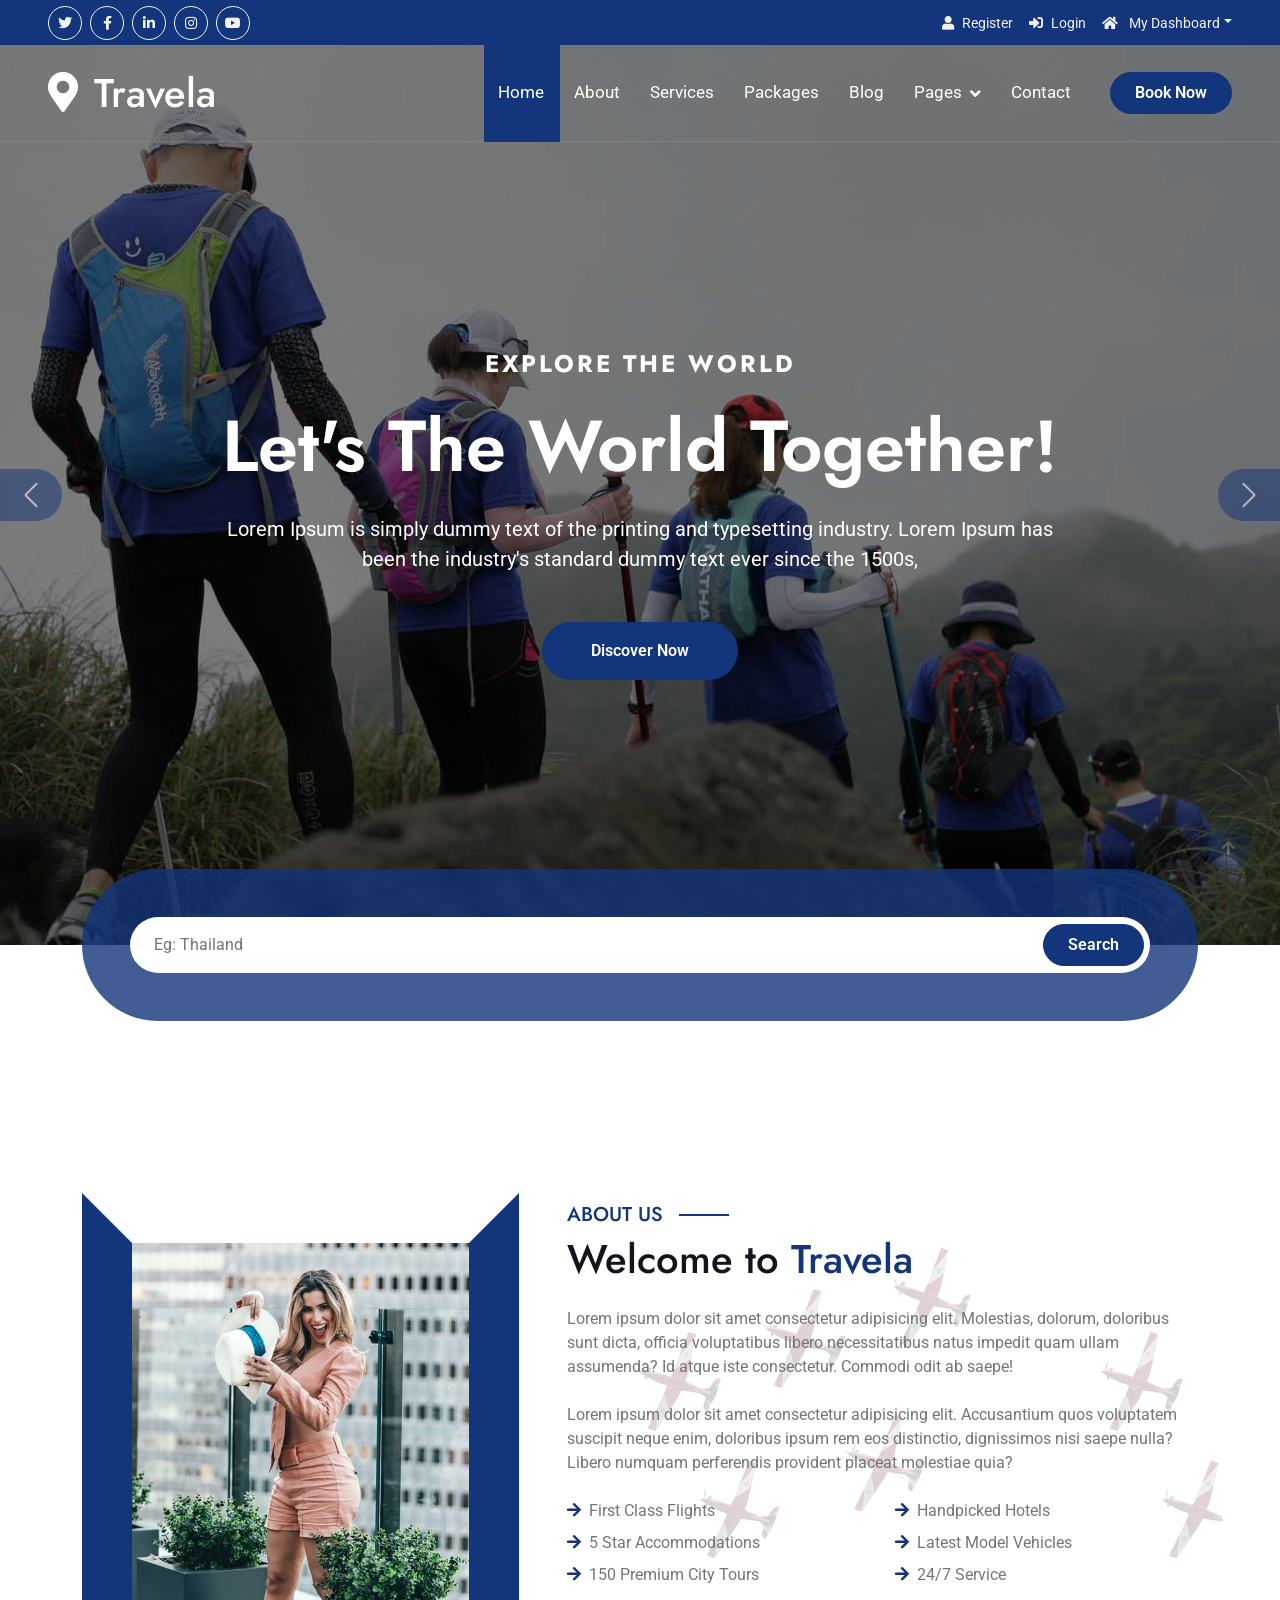
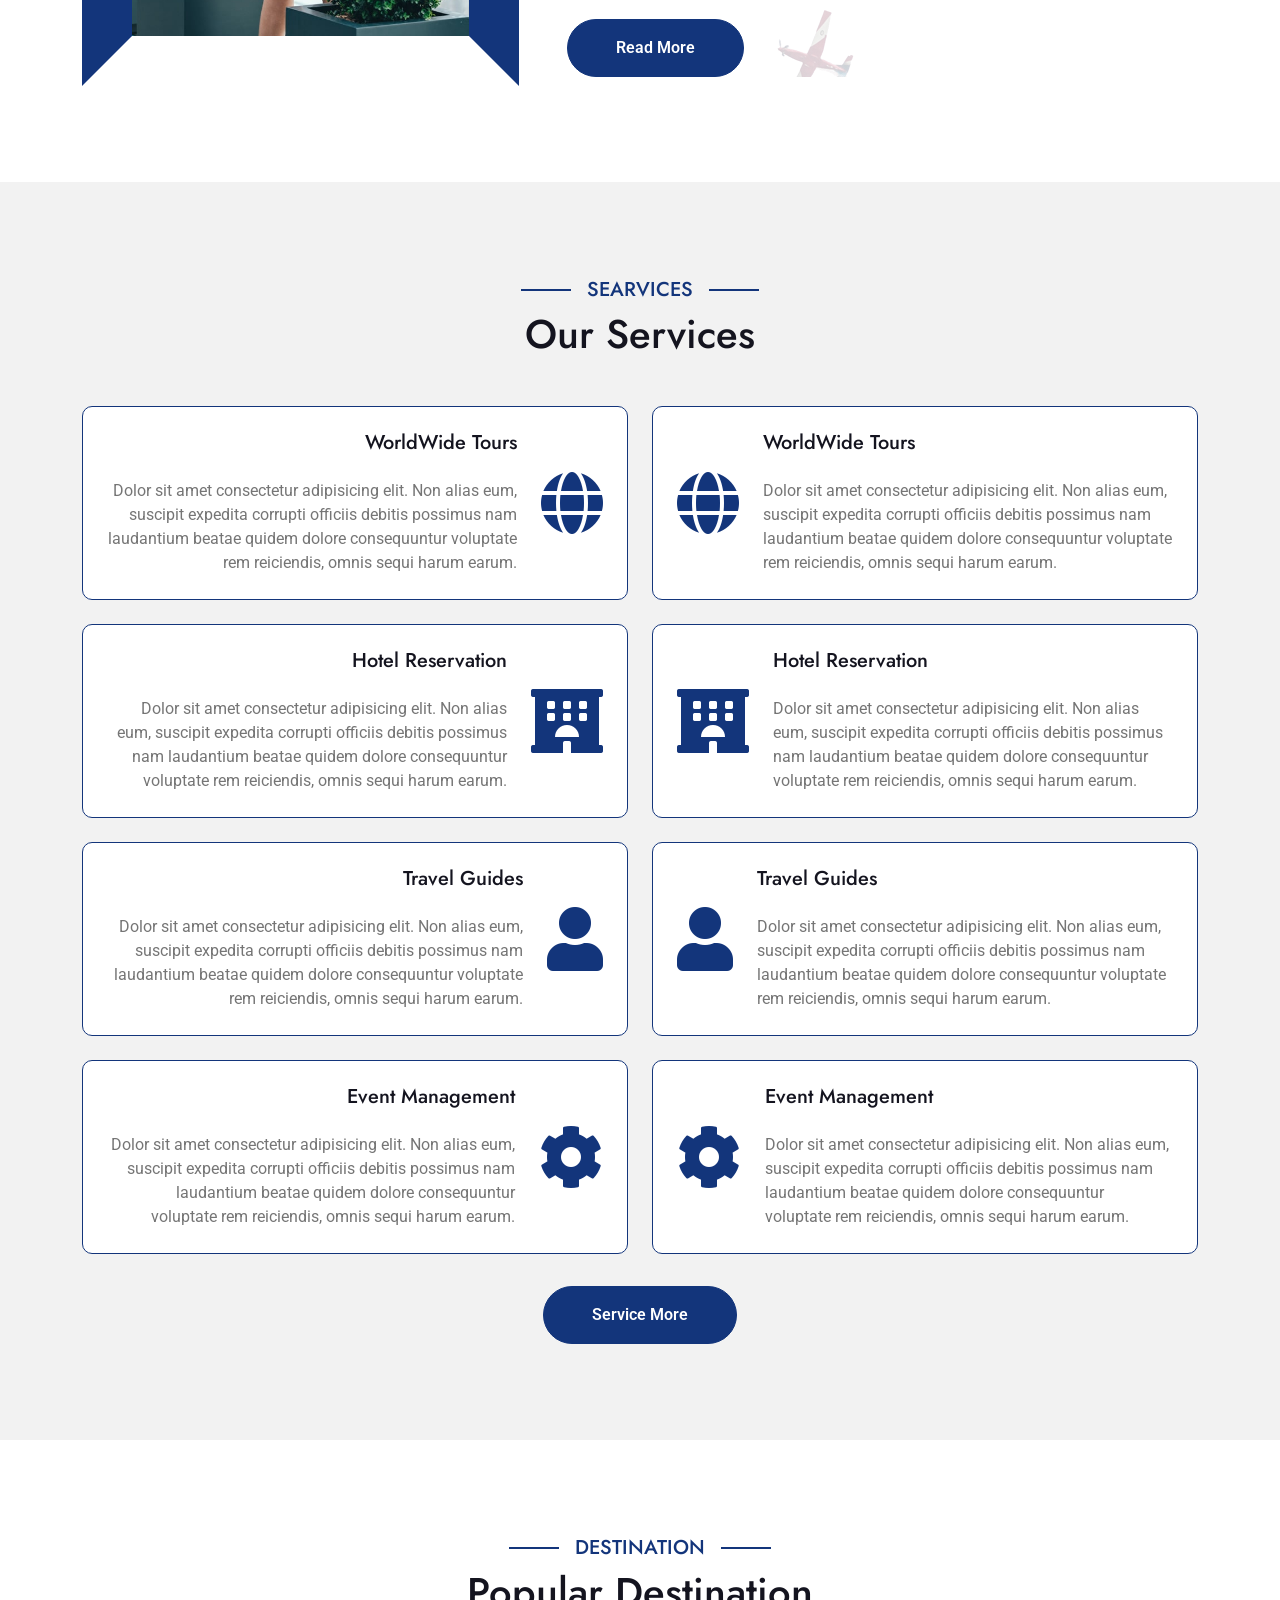
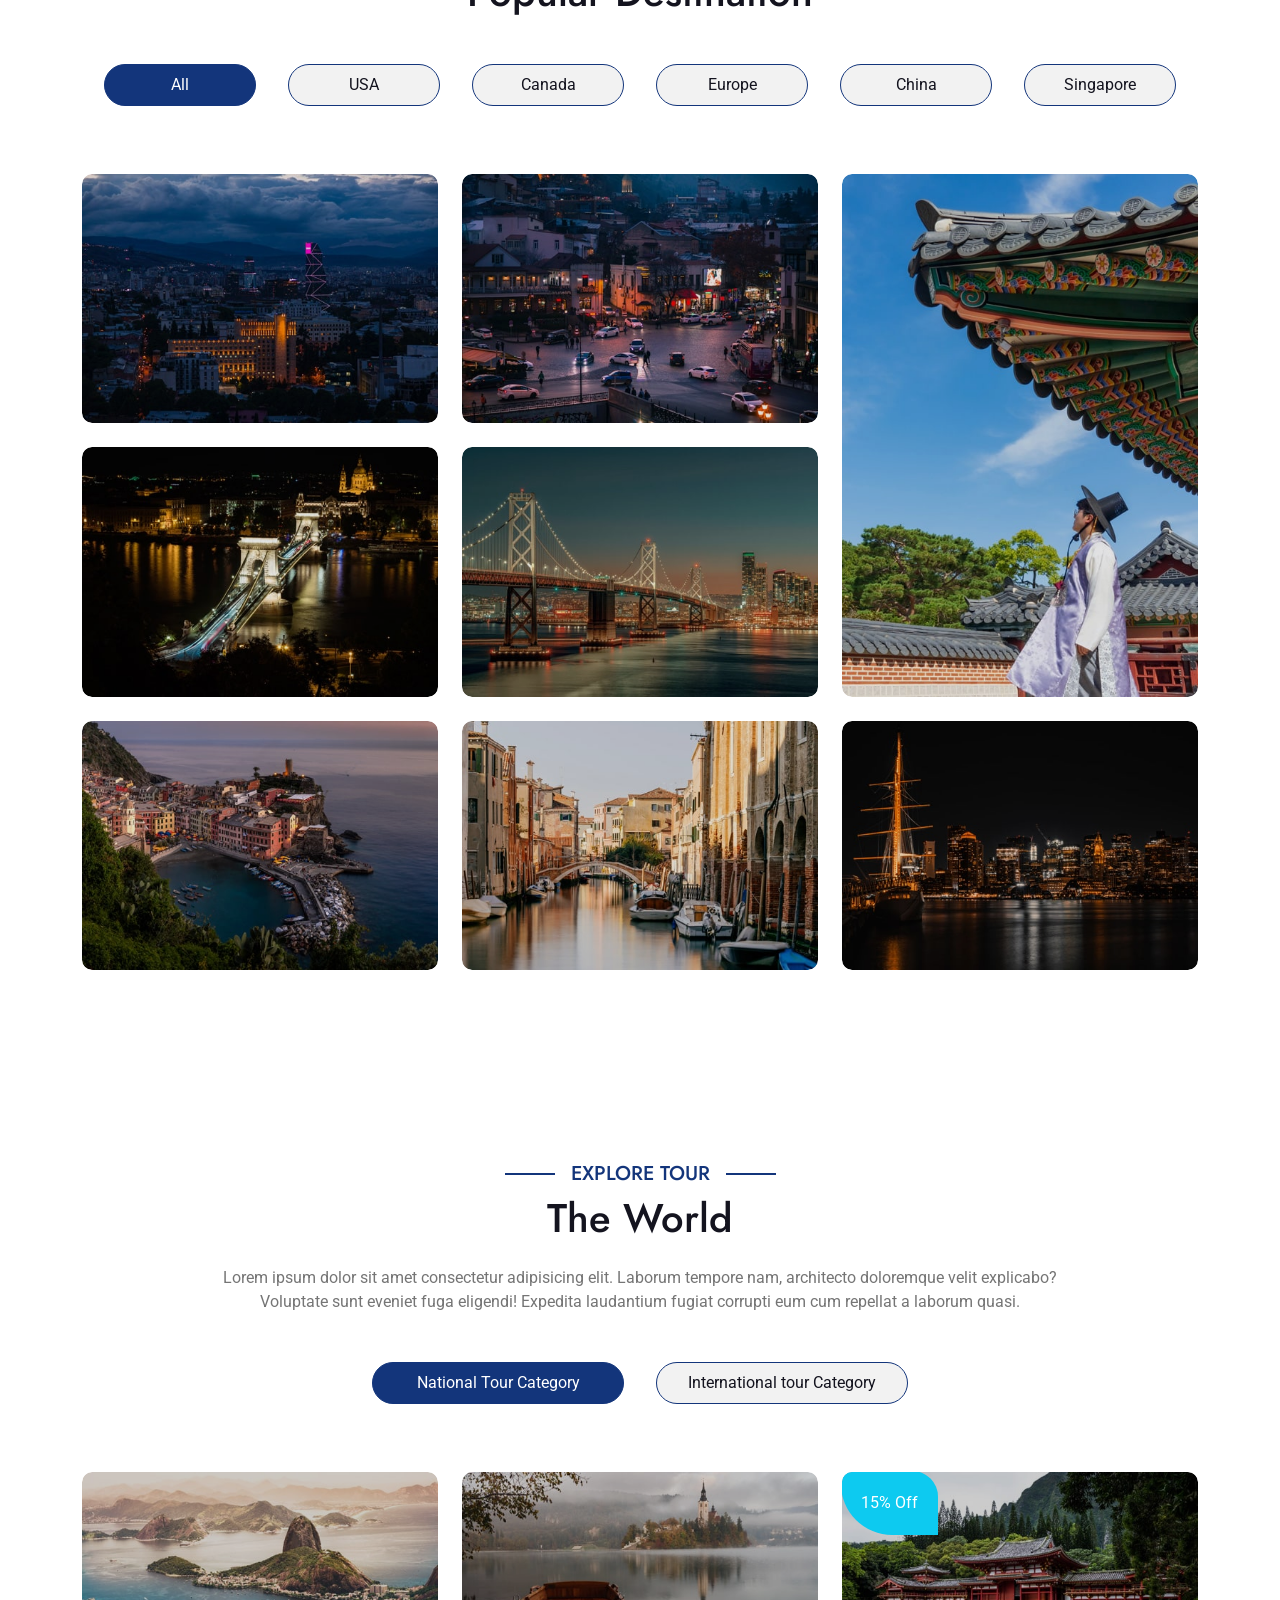
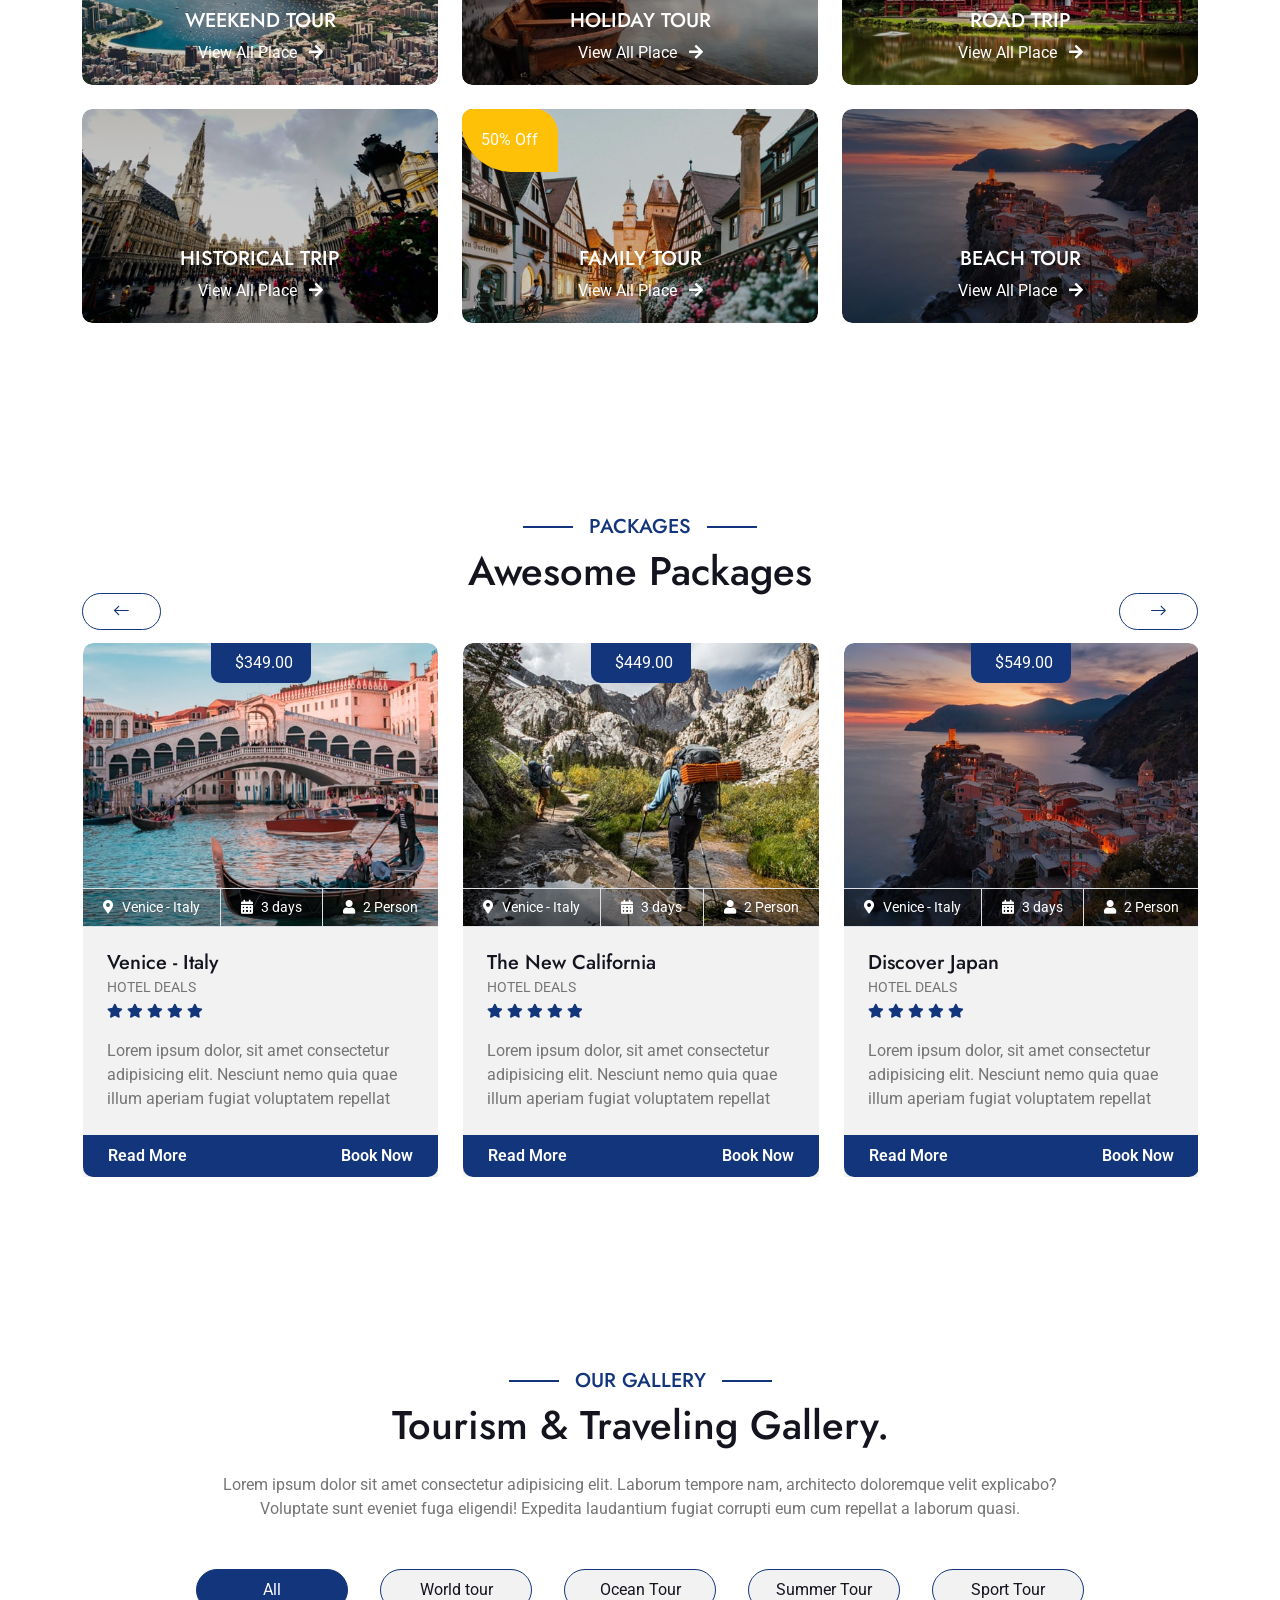
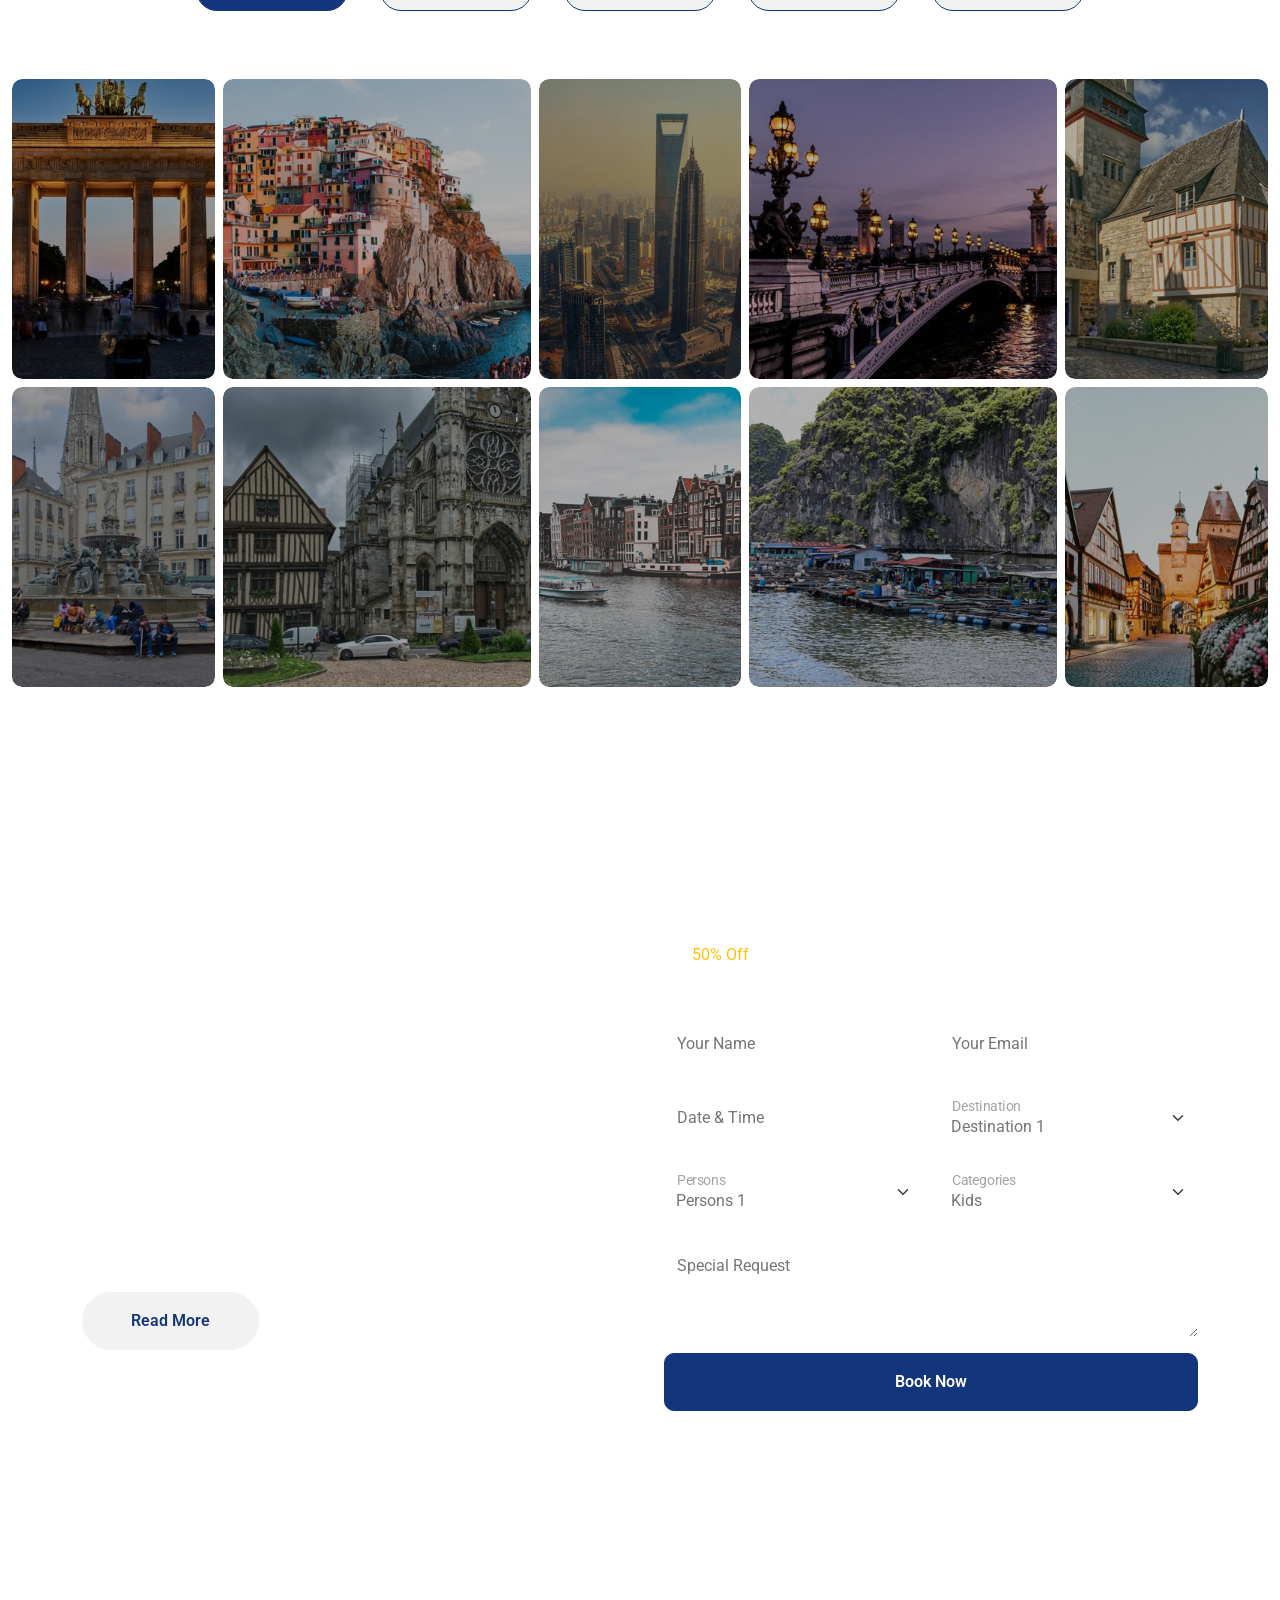
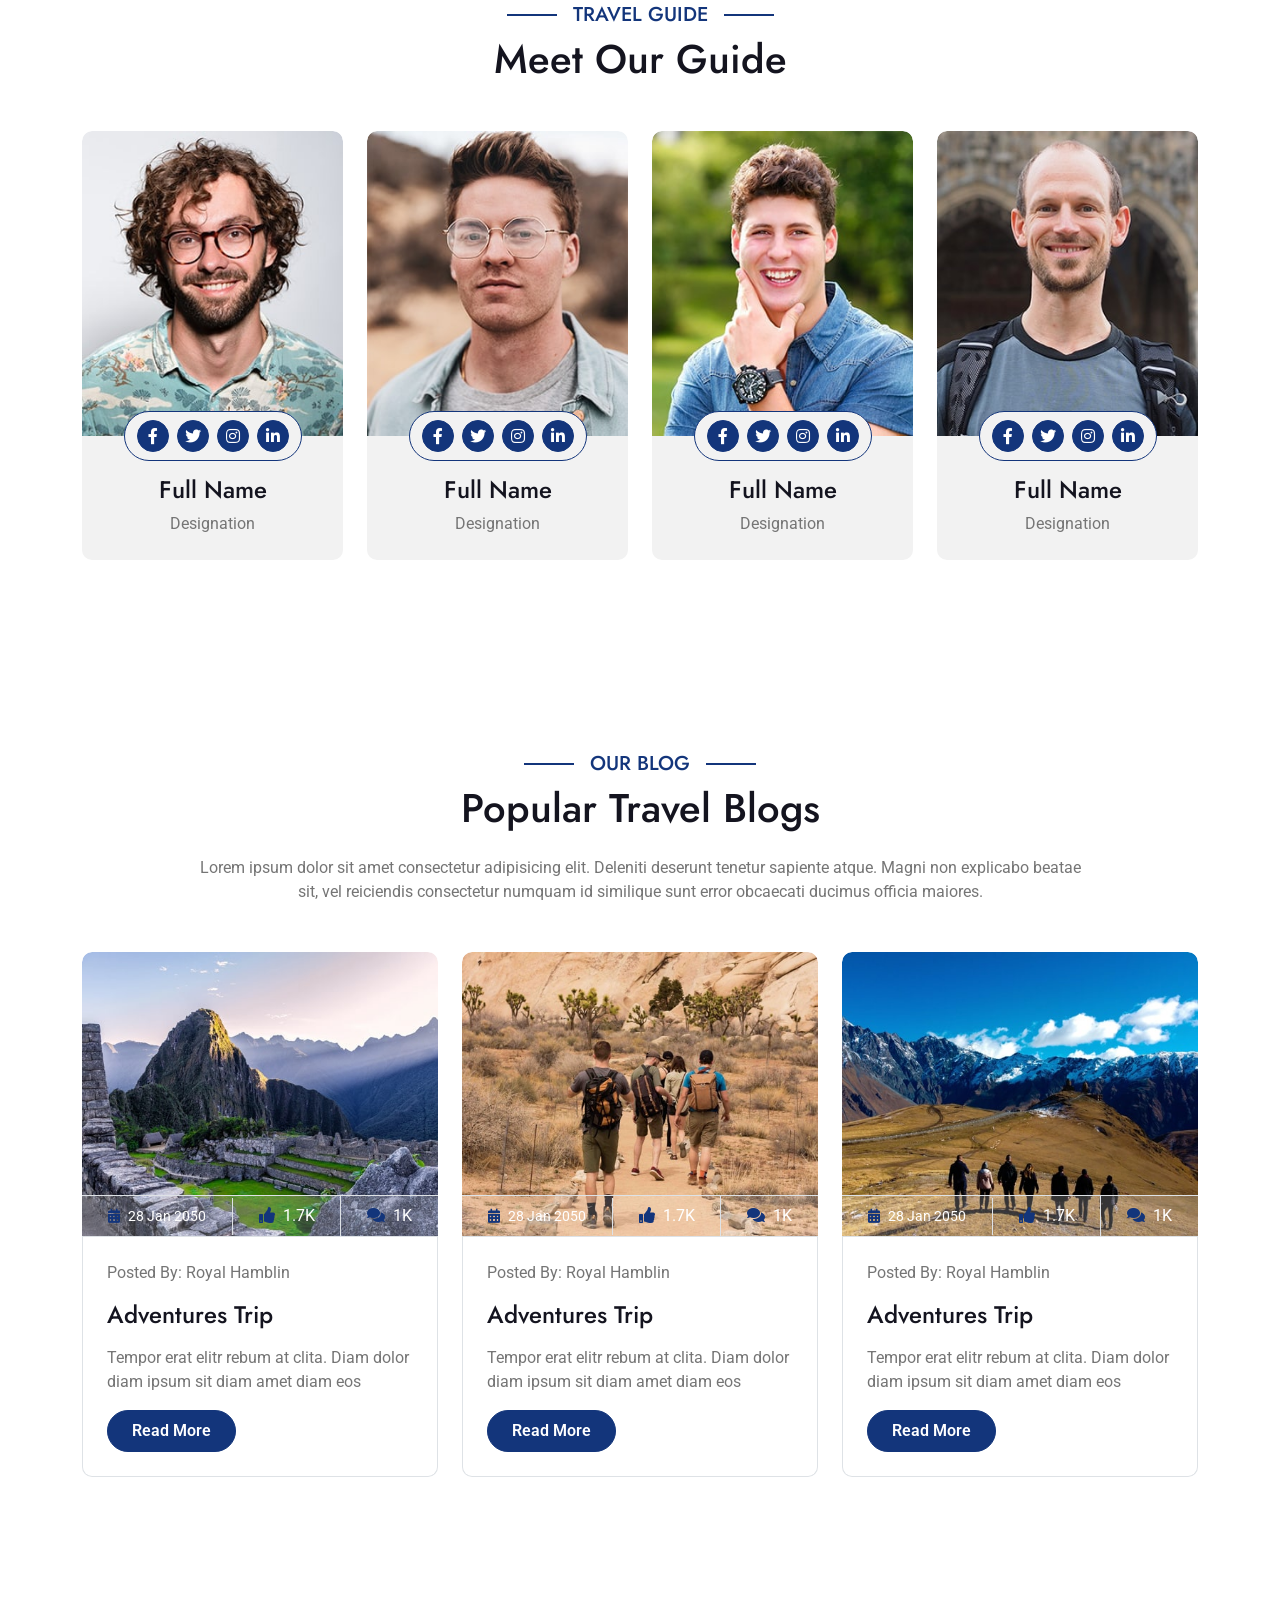
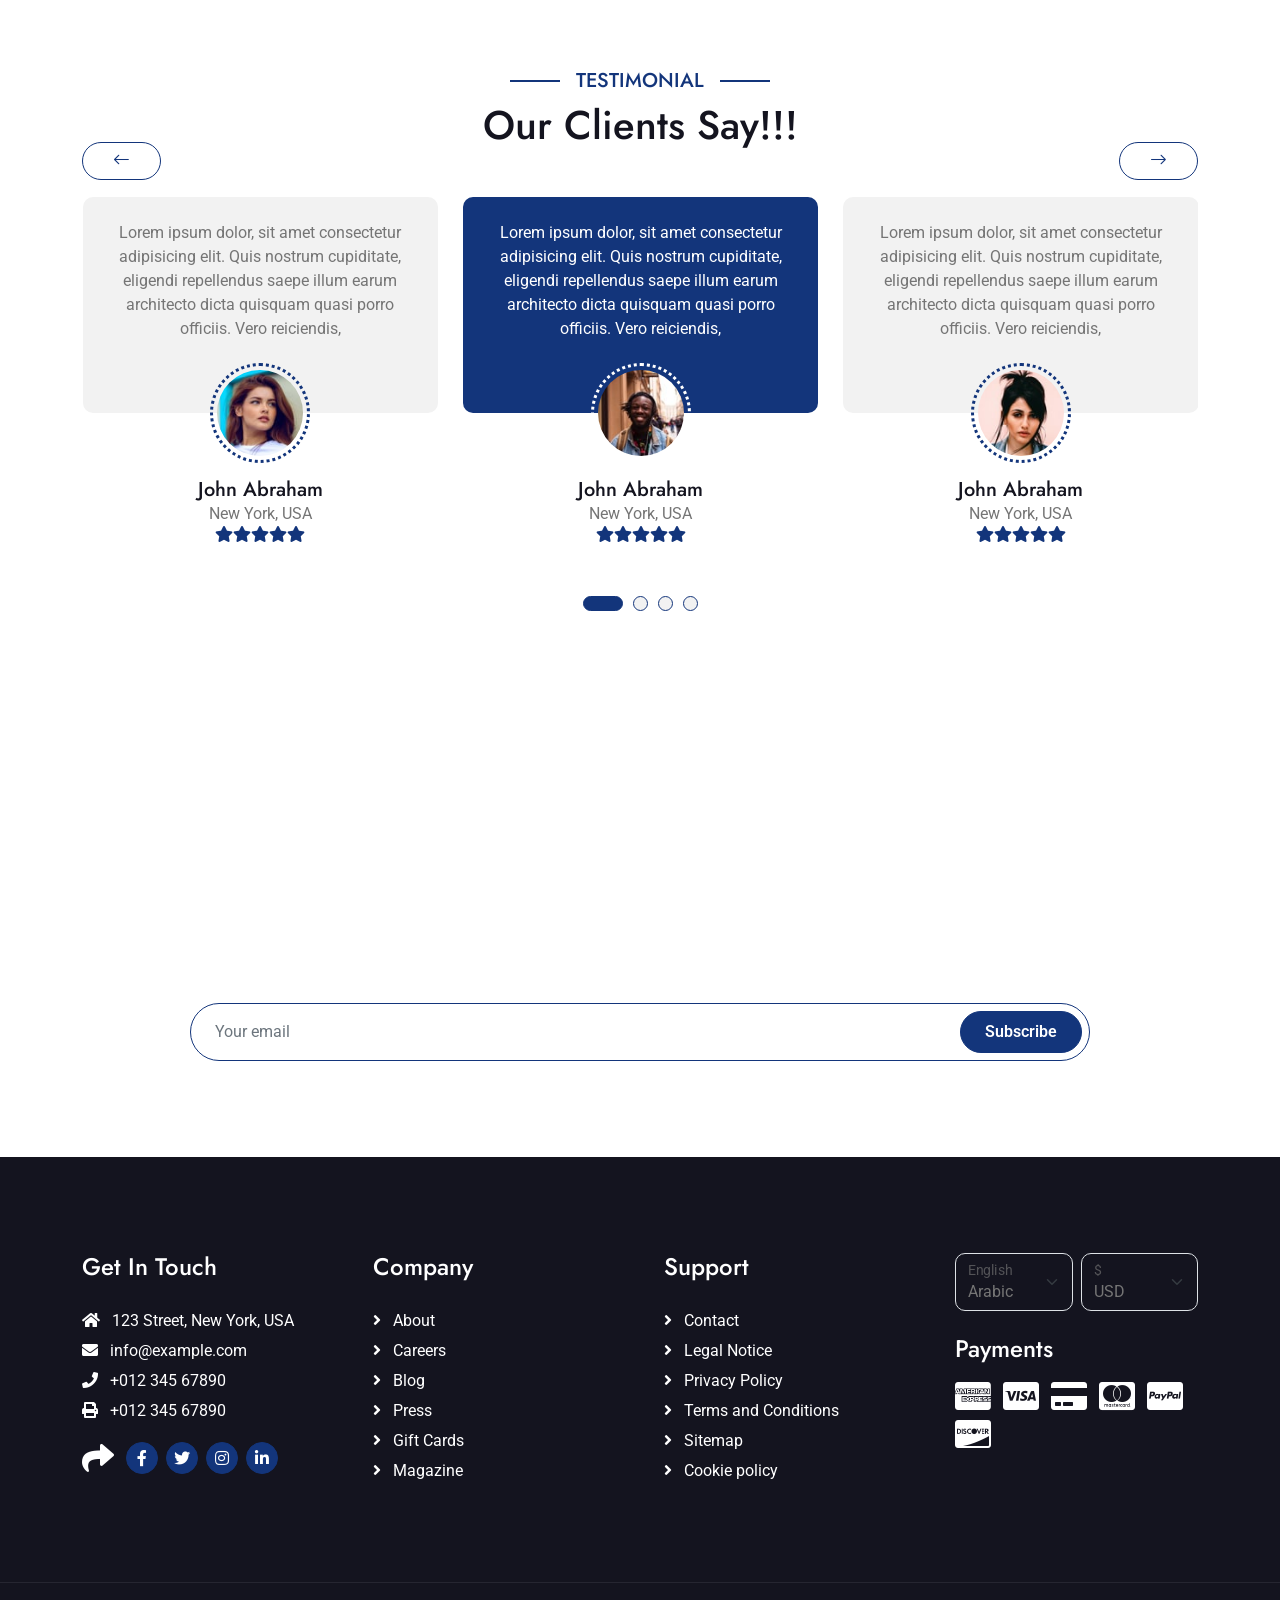
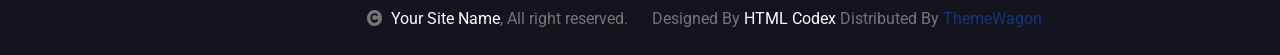
==== commit 9dca55b3: "⚡ Bolt: [mejora de rendimiento consolidación y throttle de scroll] Consolidated multiple `$(window)." ====
--- a/index.html
+++ b/index.html
@@ -1,1806 +1,1806 @@
-<!DOCTYPE html>
-<html lang="en">
-
-    <head>
-        <meta charset="utf-8">
-        <title>Travela - Tourism Website Template</title>
-        <meta content="width=device-width, initial-scale=1.0" name="viewport">
-        <meta content="" name="keywords">
-        <meta content="" name="description">
-
-        <!-- Google Web Fonts -->
-        <link rel="preconnect" href="https://fonts.googleapis.com">
-        <link rel="preconnect" href="https://fonts.gstatic.com" crossorigin>
-        <link href="https://fonts.googleapis.com/css2?family=Jost:wght@500;600&family=Roboto&display=swap" rel="stylesheet">
-
-        <!-- Icon Font Stylesheet -->
-        <link rel="stylesheet" href="https://use.fontawesome.com/releases/v5.15.4/css/all.css"/>
-        <link href="https://cdn.jsdelivr.net/npm/bootstrap-icons@1.4.1/font/bootstrap-icons.css" rel="stylesheet">
-
-        <!-- Libraries Stylesheet -->
-        <link href="lib/owlcarousel/assets/owl.carousel.min.css" rel="stylesheet">
-        <link href="lib/lightbox/css/lightbox.min.css" rel="stylesheet">
-
-
-        <!-- Customized Bootstrap Stylesheet -->
-        <link href="css/bootstrap.min.css" rel="stylesheet">
-
-        <!-- Template Stylesheet -->
-        <link href="css/style.css" rel="stylesheet">
-    </head>
-
-    <body>
-
-        <!-- Spinner Start -->
-        <div id="spinner" class="show bg-white position-fixed translate-middle w-100 vh-100 top-50 start-50 d-flex align-items-center justify-content-center">
-            <div class="spinner-border text-primary" style="width: 3rem; height: 3rem;" role="status">
-                <span class="sr-only">Loading...</span>
-            </div>
-        </div>
-        <!-- Spinner End -->
-
-        <!-- Topbar Start -->
-        <div class="container-fluid bg-primary px-5 d-none d-lg-block">
-            <div class="row gx-0">
-                <div class="col-lg-8 text-center text-lg-start mb-2 mb-lg-0">
-                    <div class="d-inline-flex align-items-center" style="height: 45px;">
-                        <a class="btn btn-sm btn-outline-light btn-sm-square rounded-circle me-2" href=""><i class="fab fa-twitter fw-normal"></i></a>
-                        <a class="btn btn-sm btn-outline-light btn-sm-square rounded-circle me-2" href=""><i class="fab fa-facebook-f fw-normal"></i></a>
-                        <a class="btn btn-sm btn-outline-light btn-sm-square rounded-circle me-2" href=""><i class="fab fa-linkedin-in fw-normal"></i></a>
-                        <a class="btn btn-sm btn-outline-light btn-sm-square rounded-circle me-2" href=""><i class="fab fa-instagram fw-normal"></i></a>
-                        <a class="btn btn-sm btn-outline-light btn-sm-square rounded-circle" href=""><i class="fab fa-youtube fw-normal"></i></a>
-                    </div>
-                </div>
-                <div class="col-lg-4 text-center text-lg-end">
-                    <div class="d-inline-flex align-items-center" style="height: 45px;">
-                        <a href="#"><small class="me-3 text-light"><i class="fa fa-user me-2"></i>Register</small></a>
-                        <a href="#"><small class="me-3 text-light"><i class="fa fa-sign-in-alt me-2"></i>Login</small></a>
-                        <div class="dropdown">
-                            <a href="#" class="dropdown-toggle text-light" data-bs-toggle="dropdown"><small><i class="fa fa-home me-2"></i> My Dashboard</small></a>
-                            <div class="dropdown-menu rounded">
-                                <a href="#" class="dropdown-item"><i class="fas fa-user-alt me-2"></i> My Profile</a>
-                                <a href="#" class="dropdown-item"><i class="fas fa-comment-alt me-2"></i> Inbox</a>
-                                <a href="#" class="dropdown-item"><i class="fas fa-bell me-2"></i> Notifications</a>
-                                <a href="#" class="dropdown-item"><i class="fas fa-cog me-2"></i> Account Settings</a>
-                                <a href="#" class="dropdown-item"><i class="fas fa-power-off me-2"></i> Log Out</a>
-                            </div>
-                        </div>
-                    </div>
-                </div>
-            </div>
-        </div>
-        <!-- Topbar End -->
-
-        <!-- Navbar & Hero Start -->
-        <div class="container-fluid position-relative p-0">
-            <nav class="navbar navbar-expand-lg navbar-light px-4 px-lg-5 py-3 py-lg-0">
-                <a href="" class="navbar-brand p-0">
-                    <h1 class="m-0"><i class="fa fa-map-marker-alt me-3"></i>Travela</h1>
-                    <!-- <img src="img/logo.png" alt="Logo"> -->
-                </a>
-                <button class="navbar-toggler" type="button" data-bs-toggle="collapse" data-bs-target="#navbarCollapse">
-                    <span class="fa fa-bars"></span>
-                </button>
-                <div class="collapse navbar-collapse" id="navbarCollapse">
-                    <div class="navbar-nav ms-auto py-0">
-                        <a href="index.html" class="nav-item nav-link active">Home</a>
-                        <a href="about.html" class="nav-item nav-link">About</a>
-                        <a href="services.html" class="nav-item nav-link">Services</a>
-                        <a href="packages.html" class="nav-item nav-link">Packages</a>
-                        <a href="blog.html" class="nav-item nav-link">Blog</a>
-                        <div class="nav-item dropdown">
-                            <a href="#" class="nav-link dropdown-toggle" data-bs-toggle="dropdown">Pages</a>
-                            <div class="dropdown-menu m-0">
-                                <a href="destination.html" class="dropdown-item">Destination</a>
-                                <a href="tour.html" class="dropdown-item">Explore Tour</a>
-                                <a href="booking.html" class="dropdown-item">Travel Booking</a>
-                                <a href="gallery.html" class="dropdown-item">Our Gallery</a>
-                                <a href="guides.html" class="dropdown-item">Travel Guides</a>
-                                <a href="testimonial.html" class="dropdown-item">Testimonial</a>
-                                <a href="404.html" class="dropdown-item">404 Page</a>
-                                <a href="Home1.html" class="dropdown-item">Home 1</a>
-                                <a href="Home2.html" class="dropdown-item">Home 2</a>
-                            </div>
-                        </div>
-                        <a href="contact.html" class="nav-item nav-link">Contact</a>
-                    </div>
-                    <a href="" class="btn btn-primary rounded-pill py-2 px-4 ms-lg-4">Book Now</a>
-                </div>
-            </nav>
-
-            <!-- Carousel Start -->
-            <div class="carousel-header">
-                <div id="carouselId" class="carousel slide" data-bs-ride="carousel">
-                    <ol class="carousel-indicators">
-                        <li data-bs-target="#carouselId" data-bs-slide-to="0" class="active"></li>
-                        <li data-bs-target="#carouselId" data-bs-slide-to="1"></li>
-                        <li data-bs-target="#carouselId" data-bs-slide-to="2"></li>
-                    </ol>
-                    <div class="carousel-inner" role="listbox">
-                        <div class="carousel-item active">
+<!DOCTYPE html>
+<html lang="en">
+
+    <head>
+        <meta charset="utf-8">
+        <title>Travela - Tourism Website Template</title>
+        <meta content="width=device-width, initial-scale=1.0" name="viewport">
+        <meta content="" name="keywords">
+        <meta content="" name="description">
+
+        <!-- Google Web Fonts -->
+        <link rel="preconnect" href="https://fonts.googleapis.com">
+        <link rel="preconnect" href="https://fonts.gstatic.com" crossorigin>
+        <link href="https://fonts.googleapis.com/css2?family=Jost:wght@500;600&family=Roboto&display=swap" rel="stylesheet"> 
+
+        <!-- Icon Font Stylesheet -->
+        <link rel="stylesheet" href="https://use.fontawesome.com/releases/v5.15.4/css/all.css"/>
+        <link href="https://cdn.jsdelivr.net/npm/bootstrap-icons@1.4.1/font/bootstrap-icons.css" rel="stylesheet">
+
+        <!-- Libraries Stylesheet -->
+        <link href="lib/owlcarousel/assets/owl.carousel.min.css" rel="stylesheet">
+        <link href="lib/lightbox/css/lightbox.min.css" rel="stylesheet">
+
+
+        <!-- Customized Bootstrap Stylesheet -->
+        <link href="css/bootstrap.min.css" rel="stylesheet">
+
+        <!-- Template Stylesheet -->
+        <link href="css/style.css" rel="stylesheet">
+    </head>
+
+    <body>
+
+        <!-- Spinner Start -->
+        <div id="spinner" class="show bg-white position-fixed translate-middle w-100 vh-100 top-50 start-50 d-flex align-items-center justify-content-center">
+            <div class="spinner-border text-primary" style="width: 3rem; height: 3rem;" role="status">
+                <span class="sr-only">Loading...</span>
+            </div>
+        </div>
+        <!-- Spinner End -->
+
+        <!-- Topbar Start -->
+        <div class="container-fluid bg-primary px-5 d-none d-lg-block">
+            <div class="row gx-0">
+                <div class="col-lg-8 text-center text-lg-start mb-2 mb-lg-0">
+                    <div class="d-inline-flex align-items-center" style="height: 45px;">
+                        <a class="btn btn-sm btn-outline-light btn-sm-square rounded-circle me-2" href=""><i class="fab fa-twitter fw-normal"></i></a>
+                        <a class="btn btn-sm btn-outline-light btn-sm-square rounded-circle me-2" href=""><i class="fab fa-facebook-f fw-normal"></i></a>
+                        <a class="btn btn-sm btn-outline-light btn-sm-square rounded-circle me-2" href=""><i class="fab fa-linkedin-in fw-normal"></i></a>
+                        <a class="btn btn-sm btn-outline-light btn-sm-square rounded-circle me-2" href=""><i class="fab fa-instagram fw-normal"></i></a>
+                        <a class="btn btn-sm btn-outline-light btn-sm-square rounded-circle" href=""><i class="fab fa-youtube fw-normal"></i></a>
+                    </div>
+                </div>
+                <div class="col-lg-4 text-center text-lg-end">
+                    <div class="d-inline-flex align-items-center" style="height: 45px;">
+                        <a href="#"><small class="me-3 text-light"><i class="fa fa-user me-2"></i>Register</small></a>
+                        <a href="#"><small class="me-3 text-light"><i class="fa fa-sign-in-alt me-2"></i>Login</small></a>
+                        <div class="dropdown">
+                            <a href="#" class="dropdown-toggle text-light" data-bs-toggle="dropdown"><small><i class="fa fa-home me-2"></i> My Dashboard</small></a>
+                            <div class="dropdown-menu rounded">
+                                <a href="#" class="dropdown-item"><i class="fas fa-user-alt me-2"></i> My Profile</a>
+                                <a href="#" class="dropdown-item"><i class="fas fa-comment-alt me-2"></i> Inbox</a>
+                                <a href="#" class="dropdown-item"><i class="fas fa-bell me-2"></i> Notifications</a>
+                                <a href="#" class="dropdown-item"><i class="fas fa-cog me-2"></i> Account Settings</a>
+                                <a href="#" class="dropdown-item"><i class="fas fa-power-off me-2"></i> Log Out</a>
+                            </div>
+                        </div>
+                    </div>
+                </div>
+            </div>
+        </div>
+        <!-- Topbar End -->
+
+        <!-- Navbar & Hero Start -->
+        <div class="container-fluid position-relative p-0">
+            <nav class="navbar navbar-expand-lg navbar-light px-4 px-lg-5 py-3 py-lg-0">
+                <a href="" class="navbar-brand p-0">
+                    <h1 class="m-0"><i class="fa fa-map-marker-alt me-3"></i>Travela</h1>
+                    <!-- <img src="img/logo.png" alt="Logo"> -->
+                </a>
+                <button class="navbar-toggler" type="button" data-bs-toggle="collapse" data-bs-target="#navbarCollapse">
+                    <span class="fa fa-bars"></span>
+                </button>
+                <div class="collapse navbar-collapse" id="navbarCollapse">
+                    <div class="navbar-nav ms-auto py-0">
+                        <a href="index.html" class="nav-item nav-link active">Home</a>
+                        <a href="about.html" class="nav-item nav-link">About</a>
+                        <a href="services.html" class="nav-item nav-link">Services</a>
+                        <a href="packages.html" class="nav-item nav-link">Packages</a>
+                        <a href="blog.html" class="nav-item nav-link">Blog</a>
+                        <div class="nav-item dropdown">
+                            <a href="#" class="nav-link dropdown-toggle" data-bs-toggle="dropdown">Pages</a>
+                            <div class="dropdown-menu m-0">
+                                <a href="destination.html" class="dropdown-item">Destination</a>
+                                <a href="tour.html" class="dropdown-item">Explore Tour</a>
+                                <a href="booking.html" class="dropdown-item">Travel Booking</a>
+                                <a href="gallery.html" class="dropdown-item">Our Gallery</a>
+                                <a href="guides.html" class="dropdown-item">Travel Guides</a>
+                                <a href="testimonial.html" class="dropdown-item">Testimonial</a>
+                                <a href="404.html" class="dropdown-item">404 Page</a>
+                                <a href="Home1.html" class="dropdown-item">Home 1</a>
+                                <a href="Home2.html" class="dropdown-item">Home 2</a>
+                            </div>
+                        </div>
+                        <a href="contact.html" class="nav-item nav-link">Contact</a>
+                    </div>
+                    <a href="" class="btn btn-primary rounded-pill py-2 px-4 ms-lg-4">Book Now</a>
+                </div>
+            </nav>
+
+            <!-- Carousel Start -->
+            <div class="carousel-header">
+                <div id="carouselId" class="carousel slide" data-bs-ride="carousel">
+                    <ol class="carousel-indicators">
+                        <li data-bs-target="#carouselId" data-bs-slide-to="0" class="active"></li>
+                        <li data-bs-target="#carouselId" data-bs-slide-to="1"></li>
+                        <li data-bs-target="#carouselId" data-bs-slide-to="2"></li>
+                    </ol>
+                    <div class="carousel-inner" role="listbox">
+                        <div class="carousel-item active">
                             <img src="img/carousel-2.jpg" class="img-fluid" alt="Image" loading="lazy">
-                            <div class="carousel-caption">
-                                <div class="p-3" style="max-width: 900px;">
-                                    <h4 class="text-white text-uppercase fw-bold mb-4" style="letter-spacing: 3px;">Explore The World</h4>
-                                    <h1 class="display-2 text-capitalize text-white mb-4">Let's The World Together!</h1>
-                                    <p class="mb-5 fs-5">Lorem Ipsum is simply dummy text of the printing and typesetting industry. Lorem Ipsum has been the industry's standard dummy text ever since the 1500s,
-                                    </p>
-                                    <div class="d-flex align-items-center justify-content-center">
-                                        <a class="btn-hover-bg btn btn-primary rounded-pill text-white py-3 px-5" href="#">Discover Now</a>
-                                    </div>
-                                </div>
-                            </div>
-                        </div>
-                        <div class="carousel-item">
-                            <img src="img/carousel-1.jpg" class="img-fluid" alt="Image">
-                            <div class="carousel-caption">
-                                <div class="p-3" style="max-width: 900px;">
-                                    <h4 class="text-white text-uppercase fw-bold mb-4" style="letter-spacing: 3px;">Explore The World</h4>
-                                    <h1 class="display-2 text-capitalize text-white mb-4">Find Your Perfect Tour At Travel</h1>
-                                    <p class="mb-5 fs-5">Lorem Ipsum is simply dummy text of the printing and typesetting industry. Lorem Ipsum has been the industry's standard dummy text ever since the 1500s,
-                                    </p>
-                                    <div class="d-flex align-items-center justify-content-center">
-                                        <a class="btn-hover-bg btn btn-primary rounded-pill text-white py-3 px-5" href="#">Discover Now</a>
-                                    </div>
-                                </div>
-                            </div>
-                        </div>
-                        <div class="carousel-item">
-                            <img src="img/carousel-3.jpg" class="img-fluid" alt="Image">
-                            <div class="carousel-caption">
-                                <div class="p-3" style="max-width: 900px;">
-                                    <h4 class="text-white text-uppercase fw-bold mb-4" style="letter-spacing: 3px;">Explore The World</h4>
-                                    <h1 class="display-2 text-capitalize text-white mb-4">You Like To Go?</h1>
-                                    <p class="mb-5 fs-5">Lorem Ipsum is simply dummy text of the printing and typesetting industry. Lorem Ipsum has been the industry's standard dummy text ever since the 1500s,
-                                    </p>
-                                    <div class="d-flex align-items-center justify-content-center">
-                                        <a class="btn-hover-bg btn btn-primary rounded-pill text-white py-3 px-5" href="#">Discover Now</a>
-                                    </div>
-                                </div>
-                            </div>
-                        </div>
-                    </div>
-                    <button class="carousel-control-prev" type="button" data-bs-target="#carouselId" data-bs-slide="prev">
-                        <span class="carousel-control-prev-icon btn bg-primary" aria-hidden="false"></span>
-                        <span class="visually-hidden">Previous</span>
-                    </button>
-                    <button class="carousel-control-next" type="button" data-bs-target="#carouselId" data-bs-slide="next">
-                        <span class="carousel-control-next-icon btn bg-primary" aria-hidden="false"></span>
-                        <span class="visually-hidden">Next</span>
-                    </button>
-                </div>
-            </div>
-            <!-- Carousel End -->
-        </div>
-        <div class="container-fluid search-bar position-relative" style="top: -50%; transform: translateY(-50%);">
-            <div class="container">
-                <div class="position-relative rounded-pill w-100 mx-auto p-5" style="background: rgba(19, 53, 123, 0.8);">
-                    <input class="form-control border-0 rounded-pill w-100 py-3 ps-4 pe-5" type="text" placeholder="Eg: Thailand">
-                    <button type="button" class="btn btn-primary rounded-pill py-2 px-4 position-absolute me-2" style="top: 50%; right: 46px; transform: translateY(-50%);">Search</button>
-                </div>
-            </div>
-        </div>
-        <!-- Navbar & Hero End -->
-
-        <!-- About Start -->
-        <div class="container-fluid about py-5">
-            <div class="container py-5">
-                <div class="row g-5 align-items-center">
-                    <div class="col-lg-5">
-                        <div class="h-100" style="border: 50px solid; border-color: transparent #13357B transparent #13357B;">
-                            <img src="img/about-img.jpg" class="img-fluid w-100 h-100" alt="">
-                        </div>
-                    </div>
-                    <div class="col-lg-7" style="background: linear-gradient(rgba(255, 255, 255, .8), rgba(255, 255, 255, .8)), url(img/about-img-1.png);">
-                        <h5 class="section-about-title pe-3">About Us</h5>
-                        <h1 class="mb-4">Welcome to <span class="text-primary">Travela</span></h1>
-                        <p class="mb-4">Lorem ipsum dolor sit amet consectetur adipisicing elit. Molestias, dolorum, doloribus sunt dicta, officia voluptatibus libero necessitatibus natus impedit quam ullam assumenda? Id atque iste consectetur. Commodi odit ab saepe!</p>
-                        <p class="mb-4">Lorem ipsum dolor sit amet consectetur adipisicing elit. Accusantium quos voluptatem suscipit neque enim, doloribus ipsum rem eos distinctio, dignissimos nisi saepe nulla? Libero numquam perferendis provident placeat molestiae quia?</p>
-                        <div class="row gy-2 gx-4 mb-4">
-                            <div class="col-sm-6">
-                                <p class="mb-0"><i class="fa fa-arrow-right text-primary me-2"></i>First Class Flights</p>
-                            </div>
-                            <div class="col-sm-6">
-                                <p class="mb-0"><i class="fa fa-arrow-right text-primary me-2"></i>Handpicked Hotels</p>
-                            </div>
-                            <div class="col-sm-6">
-                                <p class="mb-0"><i class="fa fa-arrow-right text-primary me-2"></i>5 Star Accommodations</p>
-                            </div>
-                            <div class="col-sm-6">
-                                <p class="mb-0"><i class="fa fa-arrow-right text-primary me-2"></i>Latest Model Vehicles</p>
-                            </div>
-                            <div class="col-sm-6">
-                                <p class="mb-0"><i class="fa fa-arrow-right text-primary me-2"></i>150 Premium City Tours</p>
-                            </div>
-                            <div class="col-sm-6">
-                                <p class="mb-0"><i class="fa fa-arrow-right text-primary me-2"></i>24/7 Service</p>
-                            </div>
-                        </div>
-                        <a class="btn btn-primary rounded-pill py-3 px-5 mt-2" href="">Read More</a>
-                    </div>
-                </div>
-            </div>
-        </div>
-        <!-- About End -->
-
-        <!-- Services Start -->
-        <div class="container-fluid bg-light service py-5">
-            <div class="container py-5">
-                <div class="mx-auto text-center mb-5" style="max-width: 900px;">
-                    <h5 class="section-title px-3">Searvices</h5>
-                    <h1 class="mb-0">Our Services</h1>
-                </div>
-                <div class="row g-4">
-                    <div class="col-lg-6">
-                        <div class="row g-4">
-                            <div class="col-12">
-                                <div class="service-content-inner d-flex align-items-center bg-white border border-primary rounded p-4 pe-0">
-                                    <div class="service-content text-end">
-                                        <h5 class="mb-4">WorldWide Tours</h5>
-                                        <p class="mb-0">Dolor sit amet consectetur adipisicing elit. Non alias eum, suscipit expedita corrupti officiis debitis possimus nam laudantium beatae quidem dolore consequuntur voluptate rem reiciendis, omnis sequi harum earum.
-                                        </p>
-                                    </div>
-                                    <div class="service-icon p-4">
-                                        <i class="fa fa-globe fa-4x text-primary"></i>
-                                    </div>
-                                </div>
-                            </div>
-                            <div class="col-12">
-                                <div class="service-content-inner d-flex align-items-center  bg-white border border-primary rounded p-4 pe-0">
-                                    <div class="service-content text-end">
-                                        <h5 class="mb-4">Hotel Reservation</h5>
-                                        <p class="mb-0">Dolor sit amet consectetur adipisicing elit. Non alias eum, suscipit expedita corrupti officiis debitis possimus nam laudantium beatae quidem dolore consequuntur voluptate rem reiciendis, omnis sequi harum earum.
-                                        </p>
-                                    </div>
-                                    <div class="service-icon p-4">
-                                        <i class="fa fa-hotel fa-4x text-primary"></i>
-                                    </div>
-                                </div>
-                            </div>
-                            <div class="col-12">
-                                <div class="service-content-inner d-flex align-items-center bg-white border border-primary rounded p-4 pe-0">
-                                    <div class="service-content text-end">
-                                        <h5 class="mb-4">Travel Guides</h5>
-                                        <p class="mb-0">Dolor sit amet consectetur adipisicing elit. Non alias eum, suscipit expedita corrupti officiis debitis possimus nam laudantium beatae quidem dolore consequuntur voluptate rem reiciendis, omnis sequi harum earum.
-                                        </p>
-                                    </div>
-                                    <div class="service-icon p-4">
-                                        <i class="fa fa-user fa-4x text-primary"></i>
-                                    </div>
-                                </div>
-                            </div>
-                            <div class="col-12">
-                                <div class="service-content-inner d-flex align-items-center bg-white border border-primary rounded p-4 pe-0">
-                                    <div class="service-content text-end">
-                                        <h5 class="mb-4">Event Management</h5>
-                                        <p class="mb-0">Dolor sit amet consectetur adipisicing elit. Non alias eum, suscipit expedita corrupti officiis debitis possimus nam laudantium beatae quidem dolore consequuntur voluptate rem reiciendis, omnis sequi harum earum.
-                                        </p>
-                                    </div>
-                                    <div class="service-icon p-4">
-                                        <i class="fa fa-cog fa-4x text-primary"></i>
-                                    </div>
-                                </div>
-                            </div>
-                        </div>
-                    </div>
-                    <div class="col-lg-6">
-                        <div class="row g-4">
-                            <div class="col-12">
-                                <div class="service-content-inner d-flex align-items-center bg-white border border-primary rounded p-4 ps-0">
-                                    <div class="service-icon p-4">
-                                        <i class="fa fa-globe fa-4x text-primary"></i>
-                                    </div>
-                                    <div class="service-content">
-                                        <h5 class="mb-4">WorldWide Tours</h5>
-                                        <p class="mb-0">Dolor sit amet consectetur adipisicing elit. Non alias eum, suscipit expedita corrupti officiis debitis possimus nam laudantium beatae quidem dolore consequuntur voluptate rem reiciendis, omnis sequi harum earum.
-                                        </p>
-                                    </div>
-                                </div>
-                            </div>
-                            <div class="col-12">
-                                <div class="service-content-inner d-flex align-items-center bg-white border border-primary rounded p-4 ps-0">
-                                    <div class="service-icon p-4">
-                                        <i class="fa fa-hotel fa-4x text-primary"></i>
-                                    </div>
-                                    <div class="service-content">
-                                        <h5 class="mb-4">Hotel Reservation</h5>
-                                        <p class="mb-0">Dolor sit amet consectetur adipisicing elit. Non alias eum, suscipit expedita corrupti officiis debitis possimus nam laudantium beatae quidem dolore consequuntur voluptate rem reiciendis, omnis sequi harum earum.
-                                        </p>
-                                    </div>
-                                </div>
-                            </div>
-                            <div class="col-12">
-                                <div class="service-content-inner d-flex align-items-center bg-white border border-primary rounded p-4 ps-0">
-                                    <div class="service-icon p-4">
-                                        <i class="fa fa-user fa-4x text-primary"></i>
-                                    </div>
-                                    <div class="service-content">
-                                        <h5 class="mb-4">Travel Guides</h5>
-                                        <p class="mb-0">Dolor sit amet consectetur adipisicing elit. Non alias eum, suscipit expedita corrupti officiis debitis possimus nam laudantium beatae quidem dolore consequuntur voluptate rem reiciendis, omnis sequi harum earum.
-                                        </p>
-                                    </div>
-                                </div>
-                            </div>
-                            <div class="col-12">
-                                <div class="service-content-inner d-flex align-items-center bg-white border border-primary rounded p-4 ps-0">
-                                    <div class="service-icon p-4">
-                                        <i class="fa fa-cog fa-4x text-primary"></i>
-                                    </div>
-                                    <div class="service-content">
-                                        <h5 class="mb-4">Event Management</h5>
-                                        <p class="mb-0">Dolor sit amet consectetur adipisicing elit. Non alias eum, suscipit expedita corrupti officiis debitis possimus nam laudantium beatae quidem dolore consequuntur voluptate rem reiciendis, omnis sequi harum earum.
-                                        </p>
-                                    </div>
-                                </div>
-                            </div>
-                        </div>
-                    </div>
-                    <div class="col-12">
-                        <div class="text-center">
-                            <a class="btn btn-primary rounded-pill py-3 px-5 mt-2" href="">Service More</a>
-                        </div>
-                    </div>
-                </div>
-            </div>
-        </div>
-        <!-- Services End -->
-
-        <!-- Destination Start -->
-        <div class="container-fluid destination py-5">
-            <div class="container py-5">
-                <div class="mx-auto text-center mb-5" style="max-width: 900px;">
-                    <h5 class="section-title px-3">Destination</h5>
-                    <h1 class="mb-0">Popular Destination</h1>
-                </div>
-                <div class="tab-class text-center">
-                    <ul class="nav nav-pills d-inline-flex justify-content-center mb-5">
-                        <li class="nav-item">
-                            <a class="d-flex mx-3 py-2 border border-primary bg-light rounded-pill active" data-bs-toggle="pill" href="#tab-1">
-                                <span class="text-dark" style="width: 150px;">All</span>
-                            </a>
-                        </li>
-                        <li class="nav-item">
-                            <a class="d-flex py-2 mx-3 border border-primary bg-light rounded-pill" data-bs-toggle="pill" href="#tab-2">
-                                <span class="text-dark" style="width: 150px;">USA</span>
-                            </a>
-                        </li>
-                        <li class="nav-item">
-                            <a class="d-flex mx-3 py-2 border border-primary bg-light rounded-pill" data-bs-toggle="pill" href="#tab-3">
-                                <span class="text-dark" style="width: 150px;">Canada</span>
-                            </a>
-                        </li>
-                        <li class="nav-item">
-                            <a class="d-flex mx-3 py-2 border border-primary bg-light rounded-pill" data-bs-toggle="pill" href="#tab-4">
-                                <span class="text-dark" style="width: 150px;">Europe</span>
-                            </a>
-                        </li>
-                        <li class="nav-item">
-                            <a class="d-flex mx-3 py-2 border border-primary bg-light rounded-pill" data-bs-toggle="pill" href="#tab-5">
-                                <span class="text-dark" style="width: 150px;">China</span>
-                            </a>
-                        </li>
-                        <li class="nav-item">
-                            <a class="d-flex mx-3 py-2 border border-primary bg-light rounded-pill" data-bs-toggle="pill" href="#tab-6">
-                                <span class="text-dark" style="width: 150px;">Singapore</span>
-                            </a>
-                        </li>
-                    </ul>
-                    <div class="tab-content">
-                        <div id="tab-1" class="tab-pane fade show p-0 active">
-                            <div class="row g-4">
-                                <div class="col-xl-8">
-                                    <div class="row g-4">
-                                        <div class="col-lg-6">
-                                            <div class="destination-img">
-                                                <img class="img-fluid rounded w-100" src="img/destination-1.jpg" alt="">
-                                                <div class="destination-overlay p-4">
-                                                    <a href="#" class="btn btn-primary text-white rounded-pill border py-2 px-3">20 Photos</a>
-                                                    <h4 class="text-white mb-2 mt-3">New York City</h4>
-                                                    <a href="#" class="btn-hover text-white">View All Place <i class="fa fa-arrow-right ms-2"></i></a>
-                                                </div>
-                                                <div class="search-icon">
-                                                    <a href="img/destination-1.jpg" data-lightbox="destination-1"><i class="fa fa-plus-square fa-1x btn btn-light btn-lg-square text-primary"></i></a>
-                                                </div>
-                                            </div>
-                                        </div>
-                                        <div class="col-lg-6">
-                                            <div class="destination-img">
-                                                <img class="img-fluid rounded w-100" src="img/destination-2.jpg" alt="">
-                                                <div class="destination-overlay p-4">
-                                                    <a href="#" class="btn btn-primary text-white rounded-pill border py-2 px-3">20 Photos</a>
-                                                    <h4 class="text-white mb-2 mt-3">Las vegas</h4>
-                                                    <a href="#" class="btn-hover text-white">View All Place <i class="fa fa-arrow-right ms-2"></i></a>
-                                                </div>
-                                                <div class="search-icon">
-                                                    <a href="img/destination-2.jpg" data-lightbox="destination-2"><i class="fa fa-plus-square fa-1x btn btn-light btn-lg-square text-primary"></i></a>
-                                                </div>
-                                            </div>
-                                        </div>
-                                        <div class="col-lg-6">
-                                            <div class="destination-img">
-                                                <img class="img-fluid rounded w-100" src="img/destination-7.jpg" alt="">
-                                                <div class="destination-overlay p-4">
-                                                    <a href="#" class="btn btn-primary text-white rounded-pill border py-2 px-3">20 Photos</a>
-                                                    <h4 class="text-white mb-2 mt-3">Los angelas</h4>
-                                                    <a href="#" class="btn-hover text-white">View All Place <i class="fa fa-arrow-right ms-2"></i></a>
-                                                </div>
-                                                <div class="search-icon">
-                                                    <a href="img/destination-7.jpg" data-lightbox="destination-7"><i class="fa fa-plus-square fa-1x btn btn-light btn-lg-square text-primary"></i></a>
-                                                </div>
-                                            </div>
-                                        </div>
-                                        <div class="col-lg-6">
-                                            <div class="destination-img">
-                                                <img class="img-fluid rounded w-100" src="img/destination-8.jpg" alt="">
-                                                <div class="destination-overlay p-4">
-                                                    <a href="#" class="btn btn-primary text-white rounded-pill border py-2 px-3">20 Photos</a>
-                                                    <h4 class="text-white mb-2 mt-3">Los angelas</h4>
-                                                    <a href="#" class="btn-hover text-white">View All Place <i class="fa fa-arrow-right ms-2"></i></a>
-                                                </div>
-                                                <div class="search-icon">
-                                                    <a href="img/destination-8.jpg" data-lightbox="destination-8"><i class="fa fa-plus-square fa-1x btn btn-light btn-lg-square text-primary"></i></a>
-                                                </div>
-                                            </div>
-                                        </div>
-                                    </div>
-                                </div>
-                                <div class="col-xl-4">
-                                    <div class="destination-img h-100">
-                                        <img class="img-fluid rounded w-100 h-100" src="img/destination-9.jpg" style="object-fit: cover; min-height: 300px;" alt="">
-                                        <div class="destination-overlay p-4">
-                                            <a href="#" class="btn btn-primary text-white rounded-pill border py-2 px-3">20 Photos</a>
-                                            <h4 class="text-white mb-2 mt-3">San francisco</h4>
-                                            <a href="#" class="btn-hover text-white">View All Place <i class="fa fa-arrow-right ms-2"></i></a>
-                                        </div>
-                                        <div class="search-icon">
-                                            <a href="img/destination-9.jpg" data-lightbox="destination-4"><i class="fa fa-plus-square fa-1x btn btn-light btn-lg-square text-primary"></i></a>
-                                        </div>
-                                    </div>
-                                </div>
-                                <div class="col-lg-4">
-                                    <div class="destination-img">
-                                        <img class="img-fluid rounded w-100" src="img/destination-4.jpg" alt="">
-                                        <div class="destination-overlay p-4">
-                                            <a href="#" class="btn btn-primary text-white rounded-pill border py-2 px-3">20 Photos</a>
-                                            <h4 class="text-white mb-2 mt-3">Los angelas</h4>
-                                            <a href="#" class="btn-hover text-white">View All Place <i class="fa fa-arrow-right ms-2"></i></a>
-                                        </div>
-                                        <div class="search-icon">
-                                            <a href="img/destination-4.jpg" data-lightbox="destination-4"><i class="fa fa-plus-square fa-1x btn btn-light btn-lg-square text-primary"></i></a>
-                                        </div>
-                                    </div>
-                                </div>
-                                <div class="col-lg-4">
-                                    <div class="destination-img">
-                                        <img class="img-fluid rounded w-100" src="img/destination-5.jpg" alt="">
-                                        <div class="destination-overlay p-4">
-                                            <a href="#" class="btn btn-primary text-white rounded-pill border py-2 px-3">20 Photos</a>
-                                            <h4 class="text-white mb-2 mt-3">Los angelas</h4>
-                                            <a href="#" class="btn-hover text-white">View All Place <i class="fa fa-arrow-right ms-2"></i></a>
-                                        </div>
-                                        <div class="search-icon">
-                                            <a href="img/destination-5.jpg" data-lightbox="destination-5"><i class="fa fa-plus-square fa-1x btn btn-light btn-lg-square text-primary"></i></a>
-                                        </div>
-                                    </div>
-                                </div>
-                                <div class="col-lg-4">
-                                    <div class="destination-img">
-                                        <img class="img-fluid rounded w-100" src="img/destination-6.jpg" alt="">
-                                        <div class="destination-overlay p-4">
-                                            <a href="#" class="btn btn-primary text-white rounded-pill border py-2 px-3">20 Photos</a>
-                                            <h4 class="text-white mb-2 mt-3">Los angelas</h4>
-                                            <a href="#" class="btn-hover text-white">View All Place <i class="fa fa-arrow-right ms-2"></i></a>
-                                        </div>
-                                        <div class="search-icon">
-                                            <a href="img/destination-6.jpg" data-lightbox="destination-6"><i class="fa fa-plus-square fa-1x btn btn-light btn-lg-square text-primary"></i></a>
-                                        </div>
-                                    </div>
-                                </div>
-                            </div>
-                        </div>
-                        <div id="tab-2" class="tab-pane fade show p-0">
-                            <div class="row g-4">
-                                <div class="col-lg-6">
-                                    <div class="destination-img">
-                                        <img class="img-fluid rounded w-100" src="img/destination-5.jpg" alt="">
-                                        <div class="destination-overlay p-4">
-                                            <a href="#" class="btn btn-primary text-white rounded-pill border py-2 px-3">20 Photos</a>
-                                            <h4 class="text-white mb-2 mt-3">San francisco</h4>
-                                            <a href="#" class="btn-hover text-white">View All Place <i class="fa fa-arrow-right ms-2"></i></a>
-                                        </div>
-                                        <div class="search-icon">
-                                            <a href="img/destination-5.jpg" data-lightbox="destination-5"><i class="fa fa-plus-square fa-1x btn btn-light btn-lg-square text-primary"></i></a>
-                                        </div>
-                                    </div>
-                                </div>
-                                <div class="col-lg-6">
-                                    <div class="destination-img">
-                                        <img class="img-fluid rounded w-100" src="img/destination-6.jpg" alt="">
-                                        <div class="destination-overlay p-4">
-                                            <a href="#" class="btn btn-primary text-white rounded-pill border py-2 px-3">20 Photos</a>
-                                            <h4 class="text-white mb-2 mt-3">San francisco</h4>
-                                            <a href="#" class="btn-hover text-white">View All Place <i class="fa fa-arrow-right ms-2"></i></a>
-                                        </div>
-                                        <div class="search-icon">
-                                            <a href="img/destination-6.jpg" data-lightbox="destination-6"><i class="fa fa-plus-square fa-1x btn btn-light btn-lg-square text-primary"></i></a>
-                                        </div>
-                                    </div>
-                                </div>
-                            </div>
-                        </div>
-                        <div id="tab-3" class="tab-pane fade show p-0">
-                            <div class="row g-4">
-                                <div class="col-lg-6">
-                                    <div class="destination-img">
-                                        <img class="img-fluid rounded w-100" src="img/destination-5.jpg" alt="">
-                                        <div class="destination-overlay p-4">
-                                            <a href="#" class="btn btn-primary text-white rounded-pill border py-2 px-3">20 Photos</a>
-                                            <h4 class="text-white mb-2 mt-3">San francisco</h4>
-                                            <a href="#" class="btn-hover text-white">View All Place <i class="fa fa-arrow-right ms-2"></i></a>
-                                        </div>
-                                        <div class="search-icon">
-                                            <a href="img/destination-5.jpg" data-lightbox="destination-5"><i class="fa fa-plus-square fa-1x btn btn-light btn-lg-square text-primary"></i></a>
-                                        </div>
-                                    </div>
-                                </div>
-                                <div class="col-lg-6">
-                                    <div class="destination-img">
-                                        <img class="img-fluid rounded w-100" src="img/destination-6.jpg" alt="">
-                                        <div class="destination-overlay p-4">
-                                            <a href="#" class="btn btn-primary text-white rounded-pill border py-2 px-3">20 Photos</a>
-                                            <h4 class="text-white mb-2 mt-3">San francisco</h4>
-                                            <a href="#" class="btn-hover text-white">View All Place <i class="fa fa-arrow-right ms-2"></i></a>
-                                        </div>
-                                        <div class="search-icon">
-                                            <a href="img/destination-6.jpg" data-lightbox="destination-6"><i class="fa fa-plus-square fa-1x btn btn-light btn-lg-square text-primary"></i></a>
-                                        </div>
-                                    </div>
-                                </div>
-                            </div>
-                        </div>
-                        <div id="tab-4" class="tab-pane fade show p-0">
-                            <div class="row g-4">
-                                <div class="col-lg-6">
-                                    <div class="destination-img">
-                                        <img class="img-fluid rounded w-100" src="img/destination-5.jpg" alt="">
-                                        <div class="destination-overlay p-4">
-                                            <a href="#" class="btn btn-primary text-white rounded-pill border py-2 px-3">20 Photos</a>
-                                            <h4 class="text-white mb-2 mt-3">San francisco</h4>
-                                            <a href="#" class="btn-hover text-white">View All Place <i class="fa fa-arrow-right ms-2"></i></a>
-                                        </div>
-                                        <div class="search-icon">
-                                            <a href="img/destination-5.jpg" data-lightbox="destination-5"><i class="fa fa-plus-square fa-1x btn btn-light btn-lg-square text-primary"></i></a>
-                                        </div>
-                                    </div>
-                                </div>
-                                <div class="col-lg-6">
-                                    <div class="destination-img">
-                                        <img class="img-fluid rounded w-100" src="img/destination-6.jpg" alt="">
-                                        <div class="destination-overlay p-4">
-                                            <a href="#" class="btn btn-primary text-white rounded-pill border py-2 px-3">20 Photos</a>
-                                            <h4 class="text-white mb-2 mt-3">San francisco</h4>
-                                            <a href="#" class="btn-hover text-white">View All Place <i class="fa fa-arrow-right ms-2"></i></a>
-                                        </div>
-                                        <div class="search-icon">
-                                            <a href="img/destination-6.jpg" data-lightbox="destination-6"><i class="fa fa-plus-square fa-1x btn btn-light btn-lg-square text-primary"></i></a>
-                                        </div>
-                                    </div>
-                                </div>
-                            </div>
-                        </div>
-                        <div id="tab-5" class="tab-pane fade show p-0">
-                            <div class="row g-4">
-                                <div class="col-lg-6">
-                                    <div class="destination-img">
-                                        <img class="img-fluid rounded w-100" src="img/destination-5.jpg" alt="">
-                                        <div class="destination-overlay p-4">
-                                            <a href="#" class="btn btn-primary text-white rounded-pill border py-2 px-3">20 Photos</a>
-                                            <h4 class="text-white mb-2 mt-3">San francisco</h4>
-                                            <a href="#" class="btn-hover text-white">View All Place <i class="fa fa-arrow-right ms-2"></i></a>
-                                        </div>
-                                        <div class="search-icon">
-                                            <a href="img/destination-5.jpg" data-lightbox="destination-5"><i class="fa fa-plus-square fa-1x btn btn-light btn-lg-square text-primary"></i></a>
-                                        </div>
-                                    </div>
-                                </div>
-                                <div class="col-lg-6">
-                                    <div class="destination-img">
-                                        <img class="img-fluid rounded w-100" src="img/destination-6.jpg" alt="">
-                                        <div class="destination-overlay p-4">
-                                            <a href="#" class="btn btn-primary text-white rounded-pill border py-2 px-3">20 Photos</a>
-                                            <h4 class="text-white mb-2 mt-3">San francisco</h4>
-                                            <a href="#" class="btn-hover text-white">View All Place <i class="fa fa-arrow-right ms-2"></i></a>
-                                        </div>
-                                        <div class="search-icon">
-                                            <a href="img/destination-6.jpg" data-lightbox="destination-6"><i class="fa fa-plus-square fa-1x btn btn-light btn-lg-square text-primary"></i></a>
-                                        </div>
-                                    </div>
-                                </div>
-                            </div>
-                        </div>
-                        <div id="tab-6" class="tab-pane fade show p-0">
-                            <div class="row g-4">
-                                <div class="col-lg-6">
-                                    <div class="destination-img">
-                                        <img class="img-fluid rounded w-100" src="img/destination-5.jpg" alt="">
-                                        <div class="destination-overlay p-4">
-                                            <a href="#" class="btn btn-primary text-white rounded-pill border py-2 px-3">20 Photos</a>
-                                            <h4 class="text-white mb-2 mt-3">San francisco</h4>
-                                            <a href="#" class="btn-hover text-white">View All Place <i class="fa fa-arrow-right ms-2"></i></a>
-                                        </div>
-                                        <div class="search-icon">
-                                            <a href="img/destination-5.jpg" data-lightbox="destination-5"><i class="fa fa-plus-square fa-1x btn btn-light btn-lg-square text-primary"></i></a>
-                                        </div>
-                                    </div>
-                                </div>
-                                <div class="col-lg-6">
-                                    <div class="destination-img">
-                                        <img class="img-fluid rounded w-100" src="img/destination-6.jpg" alt="">
-                                        <div class="destination-overlay p-4">
-                                            <a href="#" class="btn btn-primary text-white rounded-pill border py-2 px-3">20 Photos</a>
-                                            <h4 class="text-white mb-2 mt-3">San francisco</h4>
-                                            <a href="#" class="btn-hover text-white">View All Place <i class="fa fa-arrow-right ms-2"></i></a>
-                                        </div>
-                                        <div class="search-icon">
-                                            <a href="img/destination-6.jpg" data-lightbox="destination-6"><i class="fa fa-plus-square fa-1x btn btn-light btn-lg-square text-primary"></i></a>
-                                        </div>
-                                    </div>
-                                </div>
-                            </div>
-                        </div>
-                    </div>
-                </div>
-            </div>
-        </div>
-        <!-- Destination End -->
-
-        <!-- Explore Tour Start -->
-        <div class="container-fluid ExploreTour py-5">
-            <div class="container py-5">
-                <div class="mx-auto text-center mb-5" style="max-width: 900px;">
-                    <h5 class="section-title px-3">Explore Tour</h5>
-                    <h1 class="mb-4">The World</h1>
-                    <p class="mb-0">Lorem ipsum dolor sit amet consectetur adipisicing elit. Laborum tempore nam, architecto doloremque velit explicabo? Voluptate sunt eveniet fuga eligendi! Expedita laudantium fugiat corrupti eum cum repellat a laborum quasi.
-                    </p>
-                </div>
-                <div class="tab-class text-center">
-                    <ul class="nav nav-pills d-inline-flex justify-content-center mb-5">
-                        <li class="nav-item">
-                            <a class="d-flex mx-3 py-2 border border-primary bg-light rounded-pill active" data-bs-toggle="pill" href="#NationalTab-1">
-                                <span class="text-dark" style="width: 250px;">National Tour Category</span>
-                            </a>
-                        </li>
-                        <li class="nav-item">
-                            <a class="d-flex py-2 mx-3 border border-primary bg-light rounded-pill" data-bs-toggle="pill" href="#InternationalTab-2">
-                                <span class="text-dark" style="width: 250px;">International tour Category</span>
-                            </a>
-                        </li>
-                    </ul>
-                    <div class="tab-content">
-                        <div id="NationalTab-1" class="tab-pane fade show p-0 active">
-                            <div class="row g-4">
-                                <div class="col-md-6 col-lg-4">
-                                    <div class="national-item">
-                                        <img src="img/explore-tour-1.jpg" class="img-fluid w-100 rounded" alt="Image">
-                                        <div class="national-content">
-                                            <div class="national-info">
-                                                <h5 class="text-white text-uppercase mb-2">Weekend Tour</h5>
-                                                <a href="#" class="btn-hover text-white">View All Place <i class="fa fa-arrow-right ms-2"></i></a>
-                                            </div>
-                                        </div>
-                                        <div class="national-plus-icon">
-                                            <a href="#" class="my-auto"><i class="fas fa-link fa-2x text-white"></i></a>
-                                        </div>
-                                    </div>
-                                </div>
-                                <div class="col-md-6 col-lg-4">
-                                    <div class="national-item">
-                                        <img src="img/explore-tour-2.jpg" class="img-fluid w-100 rounded" alt="Image">
-                                        <div class="national-content">
-                                            <div class="national-info">
-                                                <h5 class="text-white text-uppercase mb-2">Holiday Tour</h5>
-                                                <a href="#" class="btn-hover text-white">View All Place <i class="fa fa-arrow-right ms-2"></i></a>
-                                            </div>
-                                        </div>
-                                        <div class="national-plus-icon">
-                                            <a href="#" class="my-auto"><i class="fas fa-link fa-2x text-white"></i></a>
-                                        </div>
-                                    </div>
-                                </div>
-                                <div class="col-md-6 col-lg-4">
-                                    <div class="national-item">
-                                        <img src="img/explore-tour-3.jpg" class="img-fluid w-100 rounded" alt="Image">
-                                        <div class="national-content">
-                                            <div class="national-info">
-                                                <h5 class="text-white text-uppercase mb-2">Road Trip</h5>
-                                                <a href="#" class="btn-hover text-white">View All Place <i class="fa fa-arrow-right ms-2"></i></a>
-                                            </div>
-                                        </div>
-                                        <div class="tour-offer bg-info">15% Off</div>
-                                        <div class="national-plus-icon">
-                                            <a href="#" class="my-auto"><i class="fas fa-link fa-2x text-white"></i></a>
-                                        </div>
-                                    </div>
-                                </div>
-                                <div class="col-md-6 col-lg-4">
-                                    <div class="national-item">
-                                        <img src="img/explore-tour-4.jpg" class="img-fluid w-100 rounded" alt="Image">
-                                        <div class="national-content">
-                                            <div class="national-info">
-                                                <h5 class="text-white text-uppercase mb-2">Historical Trip</h5>
-                                                <a href="#" class="btn-hover text-white">View All Place <i class="fa fa-arrow-right ms-2"></i></a>
-                                            </div>
-                                        </div>
-                                        <div class="national-plus-icon">
-                                            <a href="#" class="my-auto"><i class="fas fa-link fa-2x text-white"></i></a>
-                                        </div>
-                                    </div>
-                                </div>
-                                <div class="col-md-6 col-lg-4">
-                                    <div class="national-item">
-                                        <img src="img/explore-tour-5.jpg" class="img-fluid w-100 rounded" alt="Image">
-                                        <div class="national-content">
-                                            <div class="national-info">
-                                                <h5 class="text-white text-uppercase mb-2">Family Tour</h5>
-                                                <a href="#" class="btn-hover text-white">View All Place <i class="fa fa-arrow-right ms-2"></i></a>
-                                            </div>
-                                        </div>
-                                        <div class="tour-offer bg-warning">50% Off</div>
-                                        <div class="national-plus-icon">
-                                            <a href="#" class="my-auto"><i class="fas fa-link fa-2x text-white"></i></a>
-                                        </div>
-                                    </div>
-                                </div>
-                                <div class="col-md-6 col-lg-4">
-                                    <div class="national-item">
-                                        <img src="img/explore-tour-6.jpg" class="img-fluid w-100 rounded" alt="Image">
-                                        <div class="national-content">
-                                            <div class="national-info">
-                                                <h5 class="text-white text-uppercase mb-2">Beach Tour</h5>
-                                                <a href="#" class="btn-hover text-white">View All Place <i class="fa fa-arrow-right ms-2"></i></a>
-                                            </div>
-                                        </div>
-                                        <div class="national-plus-icon">
-                                            <a href="#" class="my-auto"><i class="fas fa-link fa-2x text-white"></i></a>
-                                        </div>
-                                    </div>
-                                </div>
-                            </div>
-                        </div>
-                        <div id="InternationalTab-2" class="tab-pane fade show p-0">
-                            <div class="InternationalTour-carousel owl-carousel">
-                                <div class="international-item">
-                                    <img src="img/explore-tour-1.jpg" class="img-fluid w-100 rounded" alt="Image">
-                                    <div class="international-content">
-                                        <div class="international-info">
-                                            <h5 class="text-white text-uppercase mb-2">Australia</h5>
-                                            <a href="#" class="btn-hover text-white me-4"><i class="fas fa-map-marker-alt me-1"></i> 8 Cities</a>
-                                            <a href="#" class="btn-hover text-white"><i class="fa fa-eye ms-2"></i> <span>143+ Tour Places</span></a>
-                                        </div>
-                                    </div>
-                                    <div class="tour-offer bg-success">30% Off</div>
-                                    <div class="international-plus-icon">
-                                        <a href="#" class="my-auto"><i class="fas fa-link fa-2x text-white"></i></a>
-                                    </div>
-                                </div>
-                                <div class="international-item">
-                                    <img src="img/explore-tour-2.jpg" class="img-fluid w-100 rounded" alt="Image">
-                                    <div class="international-content">
-                                        <div class="international-info">
-                                            <h5 class="text-white text-uppercase mb-2">Germany</h5>
-                                            <a href="#" class="btn-hover text-white me-4"><i class="fas fa-map-marker-alt me-1"></i> 12 Cities</a>
-                                            <a href="#" class="btn-hover text-white"><i class="fa fa-eye ms-2"></i> <span>21+ Tour Places</span></a>
-                                        </div>
-                                    </div>
-                                    <div class="international-plus-icon">
-                                        <a href="#" class="my-auto"><i class="fas fa-link fa-2x text-white"></i></a>
-                                    </div>
-                                </div>
-                                <div class="international-item">
-                                    <img src="img/explore-tour-3.jpg" class="img-fluid w-100 rounded" alt="Image">
-                                    <div class="international-content">
-                                        <div class="tour-offer bg-warning">45% Off</div>
-                                        <div class="international-info">
-                                            <h5 class="text-white text-uppercase mb-2">Spain</h5>
-                                            <a href="#" class="btn-hover text-white me-4"><i class="fas fa-map-marker-alt me-1"></i> 9 Cities</a>
-                                            <a href="#" class="btn-hover text-white"><i class="fa fa-eye ms-2"></i> <span>133+ Tour Places</span></a>
-                                        </div>
-                                    </div>
-                                    <div class="international-plus-icon">
-                                        <a href="#" class="my-auto"><i class="fas fa-link fa-2x text-white"></i></a>
-                                    </div>
-                                </div>
-                                <div class="international-item">
-                                    <img src="img/explore-tour-4.jpg" class="img-fluid w-100 rounded" alt="Image">
-                                    <div class="international-content">
-                                        <div class="international-info">
-                                            <h5 class="text-white text-uppercase mb-2">Japan</h5>
-                                            <a href="#" class="btn-hover text-white me-4"><i class="fas fa-map-marker-alt me-1"></i> 8 Cities</a>
-                                            <a href="#" class="btn-hover text-white"><i class="fa fa-eye ms-2"></i> <span>137+ Tour Places</span></a>
-                                        </div>
-                                    </div>
-                                    <div class="international-plus-icon">
-                                        <a href="#" class="my-auto"><i class="fas fa-link fa-2x text-white"></i></a>
-                                    </div>
-                                </div>
-                                <div class="international-item">
-                                    <img src="img/explore-tour-5.jpg" class="img-fluid w-100 rounded" alt="Image">
-                                    <div class="international-content">
-                                        <div class="tour-offer bg-info">70% Off</div>
-                                        <div class="international-info">
-                                            <h5 class="text-white text-uppercase mb-2">London</h5>
-                                            <a href="#" class="btn-hover text-white me-4"><i class="fas fa-map-marker-alt me-1"></i> 17 Cities</a>
-                                            <a href="#" class="btn-hover text-white"><i class="fa fa-eye ms-2"></i> <span>26+ Tour Places</span></a>
-                                        </div>
-                                    </div>
-                                    <div class="international-plus-icon">
-                                        <a href="#" class="my-auto"><i class="fas fa-link fa-2x text-white"></i></a>
-                                    </div>
-                                </div>
-                            </div>
-                        </div>
-                    </div>
-                </div>
-            </div>
-        </div>
-        <!-- Explore Tour Start -->
-
-        <!-- Packages Start -->
-        <div class="container-fluid packages py-5">
-            <div class="container py-5">
-                <div class="mx-auto text-center mb-5" style="max-width: 900px;">
-                    <h5 class="section-title px-3">Packages</h5>
-                    <h1 class="mb-0">Awesome Packages</h1>
-                </div>
-                <div class="packages-carousel owl-carousel">
-                    <div class="packages-item">
-                        <div class="packages-img">
-                            <img src="img/packages-4.jpg" class="img-fluid w-100 rounded-top" alt="Image">
-                            <div class="packages-info d-flex border border-start-0 border-end-0 position-absolute" style="width: 100%; bottom: 0; left: 0; z-index: 5;">
-                                <small class="flex-fill text-center border-end py-2"><i class="fa fa-map-marker-alt me-2"></i>Venice - Italy</small>
-                                <small class="flex-fill text-center border-end py-2"><i class="fa fa-calendar-alt me-2"></i>3 days</small>
-                                <small class="flex-fill text-center py-2"><i class="fa fa-user me-2"></i>2 Person</small>
-                            </div>
-                            <div class="packages-price py-2 px-4">$349.00</div>
-                        </div>
-                        <div class="packages-content bg-light">
-                            <div class="p-4 pb-0">
-                                <h5 class="mb-0">Venice - Italy</h5>
-                                <small class="text-uppercase">Hotel Deals</small>
-                                <div class="mb-3">
-                                    <small class="fa fa-star text-primary"></small>
-                                    <small class="fa fa-star text-primary"></small>
-                                    <small class="fa fa-star text-primary"></small>
-                                    <small class="fa fa-star text-primary"></small>
-                                    <small class="fa fa-star text-primary"></small>
-                                </div>
-                                <p class="mb-4">Lorem ipsum dolor, sit amet consectetur adipisicing elit. Nesciunt nemo quia quae illum aperiam fugiat voluptatem repellat</p>
-                            </div>
-                            <div class="row bg-primary rounded-bottom mx-0">
-                                <div class="col-6 text-start px-0">
-                                    <a href="#" class="btn-hover btn text-white py-2 px-4">Read More</a>
-                                </div>
-                                <div class="col-6 text-end px-0">
-                                    <a href="#" class="btn-hover btn text-white py-2 px-4">Book Now</a>
-                                </div>
-                            </div>
-                        </div>
-                    </div>
-                    <div class="packages-item">
-                        <div class="packages-img">
-                            <img src="img/packages-2.jpg" class="img-fluid w-100 rounded-top" alt="Image">
-                            <div class="packages-info d-flex border border-start-0 border-end-0 position-absolute" style="width: 100%; bottom: 0; left: 0; z-index: 5;">
-                                <small class="flex-fill text-center border-end py-2"><i class="fa fa-map-marker-alt me-2"></i>Venice - Italy</small>
-                                <small class="flex-fill text-center border-end py-2"><i class="fa fa-calendar-alt me-2"></i>3 days</small>
-                                <small class="flex-fill text-center py-2"><i class="fa fa-user me-2"></i>2 Person</small>
-                            </div>
-                            <div class="packages-price py-2 px-4">$449.00</div>
-                        </div>
-                        <div class="packages-content bg-light">
-                            <div class="p-4 pb-0">
-                                <h5 class="mb-0">The New California</h5>
-                                <small class="text-uppercase">Hotel Deals</small>
-                                <div class="mb-3">
-                                    <small class="fa fa-star text-primary"></small>
-                                    <small class="fa fa-star text-primary"></small>
-                                    <small class="fa fa-star text-primary"></small>
-                                    <small class="fa fa-star text-primary"></small>
-                                    <small class="fa fa-star text-primary"></small>
-                                </div>
-                                <p class="mb-4">Lorem ipsum dolor, sit amet consectetur adipisicing elit. Nesciunt nemo quia quae illum aperiam fugiat voluptatem repellat</p>
-                            </div>
-                            <div class="row bg-primary rounded-bottom mx-0">
-                                <div class="col-6 text-start px-0">
-                                    <a href="#" class="btn-hover btn text-white py-2 px-4">Read More</a>
-                                </div>
-                                <div class="col-6 text-end px-0">
-                                    <a href="#" class="btn-hover btn text-white py-2 px-4">Book Now</a>
-                                </div>
-                            </div>
-                        </div>
-                    </div>
-                    <div class="packages-item">
-                        <div class="packages-img">
-                            <img src="img/packages-3.jpg" class="img-fluid w-100 rounded-top" alt="Image">
-                            <div class="packages-info d-flex border border-start-0 border-end-0 position-absolute" style="width: 100%; bottom: 0; left: 0; z-index: 5;">
-                                <small class="flex-fill text-center border-end py-2"><i class="fa fa-map-marker-alt me-2"></i>Venice - Italy</small>
-                                <small class="flex-fill text-center border-end py-2"><i class="fa fa-calendar-alt me-2"></i>3 days</small>
-                                <small class="flex-fill text-center py-2"><i class="fa fa-user me-2"></i>2 Person</small>
-                            </div>
-                            <div class="packages-price py-2 px-4">$549.00</div>
-                        </div>
-                        <div class="packages-content bg-light">
-                            <div class="p-4 pb-0">
-                                <h5 class="mb-0">Discover Japan</h5>
-                                <small class="text-uppercase">Hotel Deals</small>
-                                <div class="mb-3">
-                                    <small class="fa fa-star text-primary"></small>
-                                    <small class="fa fa-star text-primary"></small>
-                                    <small class="fa fa-star text-primary"></small>
-                                    <small class="fa fa-star text-primary"></small>
-                                    <small class="fa fa-star text-primary"></small>
-                                </div>
-                                <p class="mb-4">Lorem ipsum dolor, sit amet consectetur adipisicing elit. Nesciunt nemo quia quae illum aperiam fugiat voluptatem repellat</p>
-                            </div>
-                            <div class="row bg-primary rounded-bottom mx-0">
-                                <div class="col-6 text-start px-0">
-                                    <a href="#" class="btn-hover btn text-white py-2 px-4">Read More</a>
-                                </div>
-                                <div class="col-6 text-end px-0">
-                                    <a href="#" class="btn-hover btn text-white py-2 px-4">Book Now</a>
-                                </div>
-                            </div>
-                        </div>
-                    </div>
-                    <div class="packages-item">
-                        <div class="packages-img">
-                            <img src="img/packages-1.jpg" class="img-fluid w-100 rounded-top" alt="Image">
-                            <div class="packages-info d-flex border border-start-0 border-end-0 position-absolute" style="width: 100%; bottom: 0; left: 0; z-index: 5;">
-                                <small class="flex-fill text-center border-end py-2"><i class="fa fa-map-marker-alt me-2"></i>Thayland</small>
-                                <small class="flex-fill text-center border-end py-2"><i class="fa fa-calendar-alt me-2"></i>3 days</small>
-                                <small class="flex-fill text-center py-2"><i class="fa fa-user me-2"></i>2 Person</small>
-                            </div>
-                            <div class="packages-price py-2 px-4">$649.00</div>
-                        </div>
-                        <div class="packages-content bg-light">
-                            <div class="p-4 pb-0">
-                                <h5 class="mb-0">Thayland Trip</h5>
-                                <small class="text-uppercase">Hotel Deals</small>
-                                <div class="mb-3">
-                                    <small class="fa fa-star text-primary"></small>
-                                    <small class="fa fa-star text-primary"></small>
-                                    <small class="fa fa-star text-primary"></small>
-                                    <small class="fa fa-star text-primary"></small>
-                                    <small class="fa fa-star text-primary"></small>
-                                </div>
-                                <p class="mb-4">Lorem ipsum dolor, sit amet consectetur adipisicing elit. Nesciunt nemo quia quae illum aperiam fugiat voluptatem repellat</p>
-                            </div>
-                            <div class="row bg-primary rounded-bottom mx-0">
-                                <div class="col-6 text-start px-0">
-                                    <a href="#" class="btn-hover btn text-white py-2 px-4">Read More</a>
-                                </div>
-                                <div class="col-6 text-end px-0">
-                                    <a href="#" class="btn-hover btn text-white py-2 px-4">Book Now</a>
-                                </div>
-                            </div>
-                        </div>
-                    </div>
-                </div>
-            </div>
-        </div>
-        <!-- Packages End -->
-
-        <!-- Gallery Start -->
-        <div class="container-fluid gallery py-5 my-5">
-            <div class="mx-auto text-center mb-5" style="max-width: 900px;">
-                <h5 class="section-title px-3">Our Gallery</h5>
-                <h1 class="mb-4">Tourism & Traveling Gallery.</h1>
-                <p class="mb-0">Lorem ipsum dolor sit amet consectetur adipisicing elit. Laborum tempore nam, architecto doloremque velit explicabo? Voluptate sunt eveniet fuga eligendi! Expedita laudantium fugiat corrupti eum cum repellat a laborum quasi.
-                </p>
-            </div>
-            <div class="tab-class text-center">
-                <ul class="nav nav-pills d-inline-flex justify-content-center mb-5">
-                    <li class="nav-item">
-                        <a class="d-flex mx-3 py-2 border border-primary bg-light rounded-pill active" data-bs-toggle="pill" href="#GalleryTab-1">
-                            <span class="text-dark" style="width: 150px;">All</span>
-                        </a>
-                    </li>
-                    <li class="nav-item">
-                        <a class="d-flex py-2 mx-3 border border-primary bg-light rounded-pill" data-bs-toggle="pill" href="#GalleryTab-2">
-                            <span class="text-dark" style="width: 150px;">World tour</span>
-                        </a>
-                    </li>
-                    <li class="nav-item">
-                        <a class="d-flex mx-3 py-2 border border-primary bg-light rounded-pill" data-bs-toggle="pill" href="#GalleryTab-3">
-                            <span class="text-dark" style="width: 150px;">Ocean Tour</span>
-                        </a>
-                    </li>
-                    <li class="nav-item">
-                        <a class="d-flex mx-3 py-2 border border-primary bg-light rounded-pill" data-bs-toggle="pill" href="#GalleryTab-4">
-                            <span class="text-dark" style="width: 150px;">Summer Tour</span>
-                        </a>
-                    </li>
-                    <li class="nav-item">
-                        <a class="d-flex mx-3 py-2 border border-primary bg-light rounded-pill" data-bs-toggle="pill" href="#GalleryTab-5">
-                            <span class="text-dark" style="width: 150px;">Sport Tour</span>
-                        </a>
-                    </li>
-                </ul>
-                <div class="tab-content">
-                    <div id="GalleryTab-1" class="tab-pane fade show p-0 active">
-                        <div class="row g-2">
-                            <div class="col-sm-6 col-md-6 col-lg-4 col-xl-2">
-                                <div class="gallery-item h-100">
-                                    <img src="img/gallery-1.jpg" class="img-fluid w-100 h-100 rounded" alt="Image">
-                                    <div class="gallery-content">
-                                        <div class="gallery-info">
-                                            <h5 class="text-white text-uppercase mb-2">World Tour</h5>
-                                            <a href="#" class="btn-hover text-white">View All Place <i class="fa fa-arrow-right ms-2"></i></a>
-                                        </div>
-                                    </div>
-                                    <div class="gallery-plus-icon">
-                                        <a href="img/gallery-1.jpg" data-lightbox="gallery-1" class="my-auto"><i class="fas fa-plus fa-2x text-white"></i></a>
-                                    </div>
-                                </div>
-                            </div>
-                            <div class="col-sm-6 col-md-6 col-lg-4 col-xl-3">
-                                <div class="gallery-item h-100">
-                                    <img src="img/gallery-2.jpg" class="img-fluid w-100 h-100 rounded" alt="Image">
-                                    <div class="gallery-content">
-                                        <div class="gallery-info">
-                                            <h5 class="text-white text-uppercase mb-2">World Tour</h5>
-                                            <a href="#" class="btn-hover text-white">View All Place <i class="fa fa-arrow-right ms-2"></i></a>
-                                        </div>
-                                    </div>
-                                    <div class="gallery-plus-icon">
-                                        <a href="img/gallery-2.jpg" data-lightbox="gallery-2" class="my-auto"><i class="fas fa-plus fa-2x text-white"></i></a>
-                                    </div>
-                                </div>
-                            </div>
-                            <div class="col-sm-6 col-md-6 col-lg-4 col-xl-2">
-                                <div class="gallery-item h-100">
-                                    <img src="img/gallery-3.jpg" class="img-fluid w-100 h-100 rounded" alt="Image">
-                                    <div class="gallery-content">
-                                        <div class="gallery-info">
-                                            <h5 class="text-white text-uppercase mb-2">World Tour</h5>
-                                            <a href="#" class="btn-hover text-white">View All Place <i class="fa fa-arrow-right ms-2"></i></a>
-                                        </div>
-                                    </div>
-                                    <div class="gallery-plus-icon">
-                                        <a href="img/gallery-3.jpg" data-lightbox="gallery-3" class="my-auto"><i class="fas fa-plus fa-2x text-white"></i></a>
-                                    </div>
-                                </div>
-                            </div>
-                            <div class="col-sm-6 col-md-6 col-lg-4 col-xl-3">
-                                <div class="gallery-item h-100">
-                                    <img src="img/gallery-4.jpg" class="img-fluid w-100 h-100 rounded" alt="Image">
-                                    <div class="gallery-content">
-                                        <div class="gallery-info">
-                                            <h5 class="text-white text-uppercase mb-2">World Tour</h5>
-                                            <a href="#" class="btn-hover text-white">View All Place <i class="fa fa-arrow-right ms-2"></i></a>
-                                        </div>
-                                    </div>
-                                    <div class="gallery-plus-icon">
-                                        <a href="img/gallery-4.jpg" data-lightbox="gallery-4" class="my-auto"><i class="fas fa-plus fa-2x text-white"></i></a>
-                                    </div>
-                                </div>
-                            </div>
-                            <div class="col-sm-6 col-md-6 col-lg-4 col-xl-2">
-                                <div class="gallery-item h-100">
-                                    <img src="img/gallery-5.jpg" class="img-fluid w-100 h-100 rounded" alt="Image">
-                                    <div class="gallery-content">
-                                        <div class="gallery-info">
-                                            <h5 class="text-white text-uppercase mb-2">World Tour</h5>
-                                            <a href="#" class="btn-hover text-white">View All Place <i class="fa fa-arrow-right ms-2"></i></a>
-                                        </div>
-                                    </div>
-                                    <div class="gallery-plus-icon">
-                                        <a href="img/gallery-5.jpg" data-lightbox="gallery-5" class="my-auto"><i class="fas fa-plus fa-2x text-white"></i></a>
-                                    </div>
-                                </div>
-                            </div>
-                            <div class="col-sm-6 col-md-6 col-lg-4 col-xl-2">
-                                <div class="gallery-item h-100">
-                                    <img src="img/gallery-6.jpg" class="img-fluid w-100 h-100 rounded" alt="Image">
-                                    <div class="gallery-content">
-                                        <div class="gallery-info">
-                                            <h5 class="text-white text-uppercase mb-2">World Tour</h5>
-                                            <a href="#" class="btn-hover text-white">View All Place <i class="fa fa-arrow-right ms-2"></i></a>
-                                        </div>
-                                    </div>
-                                    <div class="gallery-plus-icon">
-                                        <a href="img/gallery-6.jpg" data-lightbox="gallery-6" class="my-auto"><i class="fas fa-plus fa-2x text-white"></i></a>
-                                    </div>
-                                </div>
-                            </div>
-                            <div class="col-sm-6 col-md-6 col-lg-3 col-xl-3">
-                                <div class="gallery-item h-100">
-                                    <img src="img/gallery-7.jpg" class="img-fluid w-100 h-100 rounded" alt="Image">
-                                    <div class="gallery-content">
-                                        <div class="gallery-info">
-                                            <h5 class="text-white text-uppercase mb-2">World Tour</h5>
-                                            <a href="#" class="btn-hover text-white">View All Place <i class="fa fa-arrow-right ms-2"></i></a>
-                                        </div>
-                                    </div>
-                                    <div class="gallery-plus-icon">
-                                        <a href="img/gallery-7.jpg" data-lightbox="gallery-7" class="my-auto"><i class="fas fa-plus fa-2x text-white"></i></a>
-                                    </div>
-                                </div>
-                            </div>
-                            <div class="col-sm-6 col-md-6 col-lg-3 col-xl-2">
-                                <div class="gallery-item h-100">
-                                    <img src="img/gallery-8.jpg" class="img-fluid w-100 h-100 rounded" alt="Image">
-                                    <div class="gallery-content">
-                                        <div class="gallery-info">
-                                            <h5 class="text-white text-uppercase mb-2">World Tour</h5>
-                                            <a href="#" class="btn-hover text-white">View All Place <i class="fa fa-arrow-right ms-2"></i></a>
-                                        </div>
-                                    </div>
-                                    <div class="gallery-plus-icon">
-                                        <a href="img/gallery-8.jpg" data-lightbox="gallery-8" class="my-auto"><i class="fas fa-plus fa-2x text-white"></i></a>
-                                    </div>
-                                </div>
-                            </div>
-                            <div class="col-sm-6 col-md-6 col-lg-3 col-xl-3">
-                                <div class="gallery-item h-100">
-                                    <img src="img/gallery-9.jpg" class="img-fluid w-100 h-100 rounded" alt="Image">
-                                    <div class="gallery-content">
-                                        <div class="gallery-info">
-                                            <h5 class="text-white text-uppercase mb-2">World Tour</h5>
-                                            <a href="#" class="btn-hover text-white">View All Place <i class="fa fa-arrow-right ms-2"></i></a>
-                                        </div>
-                                    </div>
-                                    <div class="gallery-plus-icon">
-                                        <a href="img/gallery-9.jpg" data-lightbox="gallery-9" class="my-auto"><i class="fas fa-plus fa-2x text-white"></i></a>
-                                    </div>
-                                </div>
-                            </div>
-                            <div class="col-sm-6 col-md-6 col-lg-3 col-xl-2">
-                                <div class="gallery-item h-100">
-                                    <img src="img/gallery-10.jpg" class="img-fluid w-100 h-100 rounded" alt="Image">
-                                    <div class="gallery-content">
-                                        <div class="gallery-info">
-                                            <h5 class="text-white text-uppercase mb-2">World Tour</h5>
-                                            <a href="#" class="btn-hover text-white">View All Place <i class="fa fa-arrow-right ms-2"></i></a>
-                                        </div>
-                                    </div>
-                                    <div class="gallery-plus-icon">
-                                        <a href="img/gallery-10.jpg" data-lightbox="gallery-10" class="my-auto"><i class="fas fa-plus fa-2x text-white"></i></a>
-                                    </div>
-                                </div>
-                            </div>
-                        </div>
-                    </div>
-                    <div id="GalleryTab-2" class="tab-pane fade show p-0">
-                        <div class="row g-2">
-                            <div class="col-sm-6 col-md-6 col-lg-4 col-xl-3">
-                                <div class="gallery-item h-100">
-                                    <img src="img/gallery-2.jpg" class="img-fluid w-100 h-100 rounded" alt="Image">
-                                    <div class="gallery-content">
-                                        <div class="gallery-info">
-                                            <h5 class="text-white text-uppercase mb-2">World Tour</h5>
-                                            <a href="#" class="btn-hover text-white">View All Place <i class="fa fa-arrow-right ms-2"></i></a>
-                                        </div>
-                                    </div>
-                                    <div class="gallery-plus-icon">
-                                        <a href="img/gallery-2.jpg" data-lightbox="gallery-2" class="my-auto"><i class="fas fa-plus fa-2x text-white"></i></a>
-                                    </div>
-                                </div>
-                            </div>
-                            <div class="col-sm-6 col-md-6 col-lg-4 col-xl-2">
-                                <div class="gallery-item h-100">
-                                    <img src="img/gallery-3.jpg" class="img-fluid w-100 h-100 rounded" alt="Image">
-                                    <div class="gallery-content">
-                                        <div class="gallery-info">
-                                            <h5 class="text-white text-uppercase mb-2">World Tour</h5>
-                                            <a href="#" class="btn-hover text-white">View All Place <i class="fa fa-arrow-right ms-2"></i></a>
-                                        </div>
-                                    </div>
-                                    <div class="gallery-plus-icon">
-                                        <a href="img/gallery-3.jpg" data-lightbox="gallery-3" class="my-auto"><i class="fas fa-plus fa-2x text-white"></i></a>
-                                    </div>
-                                </div>
-                            </div>
-                        </div>
-                    </div>
-                    <div id="GalleryTab-3" class="tab-pane fade show p-0">
-                        <div class="row g-2">
-                            <div class="col-sm-6 col-md-6 col-lg-4 col-xl-3">
-                                <div class="gallery-item h-100">
-                                    <img src="img/gallery-2.jpg" class="img-fluid w-100 h-100 rounded" alt="Image">
-                                    <div class="gallery-content">
-                                        <div class="gallery-info">
-                                            <h5 class="text-white text-uppercase mb-2">World Tour</h5>
-                                            <a href="#" class="btn-hover text-white">View All Place <i class="fa fa-arrow-right ms-2"></i></a>
-                                        </div>
-                                    </div>
-                                    <div class="gallery-plus-icon">
-                                        <a href="img/gallery-2.jpg" data-lightbox="gallery-2" class="my-auto"><i class="fas fa-plus fa-2x text-white"></i></a>
-                                    </div>
-                                </div>
-                            </div>
-                            <div class="col-sm-6 col-md-6 col-lg-4 col-xl-2">
-                                <div class="gallery-item h-100">
-                                    <img src="img/gallery-3.jpg" class="img-fluid w-100 h-100 rounded" alt="Image">
-                                    <div class="gallery-content">
-                                        <div class="gallery-info">
-                                            <h5 class="text-white text-uppercase mb-2">World Tour</h5>
-                                            <a href="#" class="btn-hover text-white">View All Place <i class="fa fa-arrow-right ms-2"></i></a>
-                                        </div>
-                                    </div>
-                                    <div class="gallery-plus-icon">
-                                        <a href="img/gallery-3.jpg" data-lightbox="gallery-3" class="my-auto"><i class="fas fa-plus fa-2x text-white"></i></a>
-                                    </div>
-                                </div>
-                            </div>
-                        </div>
-                    </div>
-                    <div id="GalleryTab-4" class="tab-pane fade show p-0">
-                        <div class="row g-2">
-                            <div class="col-sm-6 col-md-6 col-lg-4 col-xl-3">
-                                <div class="gallery-item h-100">
-                                    <img src="img/gallery-2.jpg" class="img-fluid w-100 h-100 rounded" alt="Image">
-                                    <div class="gallery-content">
-                                        <div class="gallery-info">
-                                            <h5 class="text-white text-uppercase mb-2">World Tour</h5>
-                                            <a href="#" class="btn-hover text-white">View All Place <i class="fa fa-arrow-right ms-2"></i></a>
-                                        </div>
-                                    </div>
-                                    <div class="gallery-plus-icon">
-                                        <a href="img/gallery-2.jpg" data-lightbox="gallery-2" class="my-auto"><i class="fas fa-plus fa-2x text-white"></i></a>
-                                    </div>
-                                </div>
-                            </div>
-                            <div class="col-sm-6 col-md-6 col-lg-4 col-xl-2">
-                                <div class="gallery-item h-100">
-                                    <img src="img/gallery-3.jpg" class="img-fluid w-100 h-100 rounded" alt="Image">
-                                    <div class="gallery-content">
-                                        <div class="gallery-info">
-                                            <h5 class="text-white text-uppercase mb-2">World Tour</h5>
-                                            <a href="#" class="btn-hover text-white">View All Place <i class="fa fa-arrow-right ms-2"></i></a>
-                                        </div>
-                                    </div>
-                                    <div class="gallery-plus-icon">
-                                        <a href="img/gallery-3.jpg" data-lightbox="gallery-3" class="my-auto"><i class="fas fa-plus fa-2x text-white"></i></a>
-                                    </div>
-                                </div>
-                            </div>
-                        </div>
-                    </div>
-                    <div id="GalleryTab-5" class="tab-pane fade show p-0">
-                        <div class="row g-2">
-                            <div class="col-sm-6 col-md-6 col-lg-4 col-xl-3">
-                                <div class="gallery-item h-100">
-                                    <img src="img/gallery-2.jpg" class="img-fluid w-100 h-100 rounded" alt="Image">
-                                    <div class="gallery-content">
-                                        <div class="gallery-info">
-                                            <h5 class="text-white text-uppercase mb-2">World Tour</h5>
-                                            <a href="#" class="btn-hover text-white">View All Place <i class="fa fa-arrow-right ms-2"></i></a>
-                                        </div>
-                                    </div>
-                                    <div class="gallery-plus-icon">
-                                        <a href="img/gallery-2.jpg" data-lightbox="gallery-2" class="my-auto"><i class="fas fa-plus fa-2x text-white"></i></a>
-                                    </div>
-                                </div>
-                            </div>
-                            <div class="col-sm-6 col-md-6 col-lg-4 col-xl-2">
-                                <div class="gallery-item h-100">
-                                    <img src="img/gallery-3.jpg" class="img-fluid w-100 h-100 rounded" alt="Image">
-                                    <div class="gallery-content">
-                                        <div class="gallery-info">
-                                            <h5 class="text-white text-uppercase mb-2">World Tour</h5>
-                                            <a href="#" class="btn-hover text-white">View All Place <i class="fa fa-arrow-right ms-2"></i></a>
-                                        </div>
-                                    </div>
-                                    <div class="gallery-plus-icon">
-                                        <a href="img/gallery-3.jpg" data-lightbox="gallery-3" class="my-auto"><i class="fas fa-plus fa-2x text-white"></i></a>
-                                    </div>
-                                </div>
-                            </div>
-                        </div>
-                    </div>
-                </div>
-            </div>
-        </div>
-        <!-- Gallery End -->
-
-        <!-- Tour Booking Start -->
-        <div class="container-fluid booking py-5">
-            <div class="container py-5">
-                <div class="row g-5 align-items-center">
-                    <div class="col-lg-6">
-                        <h5 class="section-booking-title pe-3">Booking</h5>
-                        <h1 class="text-white mb-4">Online Booking</h1>
-                        <p class="text-white mb-4">Lorem ipsum dolor sit amet consectetur adipisicing elit. Aspernatur maxime ullam esse fuga blanditiis accusantium pariatur quis sapiente, veniam doloribus praesentium? Repudiandae iste voluptatem fugiat doloribus quasi quo iure officia.
-                        </p>
-                        <p class="text-white mb-4">Lorem ipsum dolor sit amet consectetur adipisicing elit. Aspernatur maxime ullam esse fuga blanditiis accusantium pariatur quis sapiente, veniam doloribus praesentium? Repudiandae iste voluptatem fugiat doloribus quasi quo iure officia.
-                        </p>
-                        <a href="#" class="btn btn-light text-primary rounded-pill py-3 px-5 mt-2">Read More</a>
-                    </div>
-                    <div class="col-lg-6">
-                        <h1 class="text-white mb-3">Book A Tour Deals</h1>
-                        <p class="text-white mb-4">Get <span class="text-warning">50% Off</span> On Your First Adventure Trip With Travela. Get More Deal Offers Here.</p>
-                        <form>
-                            <div class="row g-3">
-                                <div class="col-md-6">
-                                    <div class="form-floating">
-                                        <input type="text" class="form-control bg-white border-0" id="name" placeholder="Your Name">
-                                        <label for="name">Your Name</label>
-                                    </div>
-                                </div>
-                                <div class="col-md-6">
-                                    <div class="form-floating">
-                                        <input type="email" class="form-control bg-white border-0" id="email" placeholder="Your Email">
-                                        <label for="email">Your Email</label>
-                                    </div>
-                                </div>
-                                <div class="col-md-6">
-                                    <div class="form-floating date" id="date3" data-target-input="nearest">
-                                        <input type="text" class="form-control bg-white border-0" id="datetime" placeholder="Date & Time" data-target="#date3" data-toggle="datetimepicker" />
-                                        <label for="datetime">Date & Time</label>
-                                    </div>
-                                </div>
-                                <div class="col-md-6">
-                                    <div class="form-floating">
-                                        <select class="form-select bg-white border-0" id="select1">
-                                            <option value="1">Destination 1</option>
-                                            <option value="2">Destination 2</option>
-                                            <option value="3">Destination 3</option>
-                                        </select>
-                                        <label for="select1">Destination</label>
-                                    </div>
-                                </div>
-                                <div class="col-md-6">
-                                    <div class="form-floating">
-                                        <select class="form-select bg-white border-0" id="SelectPerson">
-                                            <option value="1">Persons 1</option>
-                                            <option value="2">Persons 2</option>
-                                            <option value="3">Persons 3</option>
-                                        </select>
-                                        <label for="SelectPerson">Persons</label>
-                                    </div>
-                                </div>
-                                <div class="col-md-6">
-                                    <div class="form-floating">
-                                        <select class="form-select bg-white border-0" id="CategoriesSelect">
-                                            <option value="1">Kids</option>
-                                            <option value="2">1</option>
-                                            <option value="3">2</option>
-                                            <option value="3">3</option>
-                                        </select>
-                                        <label for="CategoriesSelect">Categories</label>
-                                    </div>
-                                </div>
-                                <div class="col-12">
-                                    <div class="form-floating">
-                                        <textarea class="form-control bg-white border-0" placeholder="Special Request" id="message" style="height: 100px"></textarea>
-                                        <label for="message">Special Request</label>
-                                    </div>
-                                </div>
-                                <div class="col-12">
-                                    <button class="btn btn-primary text-white w-100 py-3" type="submit">Book Now</button>
-                                </div>
-                            </div>
-                        </form>
-                    </div>
-                </div>
-            </div>
-        </div>
-        <!-- Tour Booking End -->
-
-        <!-- Travel Guide Start -->
-        <div class="container-fluid guide py-5">
-            <div class="container py-5">
-                <div class="mx-auto text-center mb-5" style="max-width: 900px;">
-                    <h5 class="section-title px-3">Travel Guide</h5>
-                    <h1 class="mb-0">Meet Our Guide</h1>
-                </div>
-                <div class="row g-4">
-                    <div class="col-md-6 col-lg-3">
-                        <div class="guide-item">
-                            <div class="guide-img">
-                                <div class="guide-img-efects">
-                                    <img src="img/guide-1.jpg" class="img-fluid w-100 rounded-top" alt="Image">
-                                </div>
-                                <div class="guide-icon rounded-pill p-2">
-                                    <a class="btn btn-square btn-primary rounded-circle mx-1" href=""><i class="fab fa-facebook-f"></i></a>
-                                    <a class="btn btn-square btn-primary rounded-circle mx-1" href=""><i class="fab fa-twitter"></i></a>
-                                    <a class="btn btn-square btn-primary rounded-circle mx-1" href=""><i class="fab fa-instagram"></i></a>
-                                    <a class="btn btn-square btn-primary rounded-circle mx-1" href=""><i class="fab fa-linkedin-in"></i></a>
-                                </div>
-                            </div>
-                            <div class="guide-title text-center rounded-bottom p-4">
-                                <div class="guide-title-inner">
-                                    <h4 class="mt-3">Full Name</h4>
-                                    <p class="mb-0">Designation</p>
-                                </div>
-                            </div>
-                        </div>
-                    </div>
-                    <div class="col-md-6 col-lg-3">
-                        <div class="guide-item">
-                            <div class="guide-img">
-                                <div class="guide-img-efects">
-                                    <img src="img/guide-2.jpg" class="img-fluid w-100 rounded-top" alt="Image">
-                                </div>
-                                <div class="guide-icon rounded-pill p-2">
-                                    <a class="btn btn-square btn-primary rounded-circle mx-1" href=""><i class="fab fa-facebook-f"></i></a>
-                                    <a class="btn btn-square btn-primary rounded-circle mx-1" href=""><i class="fab fa-twitter"></i></a>
-                                    <a class="btn btn-square btn-primary rounded-circle mx-1" href=""><i class="fab fa-instagram"></i></a>
-                                    <a class="btn btn-square btn-primary rounded-circle mx-1" href=""><i class="fab fa-linkedin-in"></i></a>
-                                </div>
-                            </div>
-                            <div class="guide-title text-center rounded-bottom p-4">
-                                <div class="guide-title-inner">
-                                    <h4 class="mt-3">Full Name</h4>
-                                    <p class="mb-0">Designation</p>
-                                </div>
-                            </div>
-                        </div>
-                    </div>
-                    <div class="col-md-6 col-lg-3">
-                        <div class="guide-item">
-                            <div class="guide-img">
-                                <div class="guide-img-efects">
-                                    <img src="img/guide-3.jpg" class="img-fluid w-100 rounded-top" alt="Image">
-                                </div>
-                                <div class="guide-icon rounded-pill p-2">
-                                    <a class="btn btn-square btn-primary rounded-circle mx-1" href=""><i class="fab fa-facebook-f"></i></a>
-                                    <a class="btn btn-square btn-primary rounded-circle mx-1" href=""><i class="fab fa-twitter"></i></a>
-                                    <a class="btn btn-square btn-primary rounded-circle mx-1" href=""><i class="fab fa-instagram"></i></a>
-                                    <a class="btn btn-square btn-primary rounded-circle mx-1" href=""><i class="fab fa-linkedin-in"></i></a>
-                                </div>
-                            </div>
-                            <div class="guide-title text-center rounded-bottom p-4">
-                                <div class="guide-title-inner">
-                                    <h4 class="mt-3">Full Name</h4>
-                                    <p class="mb-0">Designation</p>
-                                </div>
-                            </div>
-                        </div>
-                    </div>
-                    <div class="col-md-6 col-lg-3">
-                        <div class="guide-item">
-                            <div class="guide-img">
-                                <div class="guide-img-efects">
-                                    <img src="img/guide-4.jpg" class="img-fluid w-100 rounded-top" alt="Image">
-                                </div>
-                                <div class="guide-icon rounded-pill p-2">
-                                    <a class="btn btn-square btn-primary rounded-circle mx-1" href=""><i class="fab fa-facebook-f"></i></a>
-                                    <a class="btn btn-square btn-primary rounded-circle mx-1" href=""><i class="fab fa-twitter"></i></a>
-                                    <a class="btn btn-square btn-primary rounded-circle mx-1" href=""><i class="fab fa-instagram"></i></a>
-                                    <a class="btn btn-square btn-primary rounded-circle mx-1" href=""><i class="fab fa-linkedin-in"></i></a>
-                                </div>
-                            </div>
-                            <div class="guide-title text-center rounded-bottom p-4">
-                                <div class="guide-title-inner">
-                                    <h4 class="mt-3">Full Name</h4>
-                                    <p class="mb-0">Designation</p>
-                                </div>
-                            </div>
-                        </div>
-                    </div>
-                </div>
-            </div>
-        </div>
-        <!-- Travel Guide End -->
-
-        <!-- Blog Start -->
-        <div class="container-fluid blog py-5">
-            <div class="container py-5">
-                <div class="mx-auto text-center mb-5" style="max-width: 900px;">
-                    <h5 class="section-title px-3">Our Blog</h5>
-                    <h1 class="mb-4">Popular Travel Blogs</h1>
-                    <p class="mb-0">Lorem ipsum dolor sit amet consectetur adipisicing elit. Deleniti deserunt tenetur sapiente atque. Magni non explicabo beatae sit, vel reiciendis consectetur numquam id similique sunt error obcaecati ducimus officia maiores.
-                    </p>
-                </div>
-                <div class="row g-4 justify-content-center">
-                    <div class="col-lg-4 col-md-6">
-                        <div class="blog-item">
-                            <div class="blog-img">
-                                <div class="blog-img-inner">
-                                    <img class="img-fluid w-100 rounded-top" src="img/blog-1.jpg" alt="Image">
-                                    <div class="blog-icon">
-                                        <a href="#" class="my-auto"><i class="fas fa-link fa-2x text-white"></i></a>
-                                    </div>
-                                </div>
-                                <div class="blog-info d-flex align-items-center border border-start-0 border-end-0">
-                                    <small class="flex-fill text-center border-end py-2"><i class="fa fa-calendar-alt text-primary me-2"></i>28 Jan 2050</small>
-                                    <a href="#" class="btn-hover flex-fill text-center text-white border-end py-2"><i class="fa fa-thumbs-up text-primary me-2"></i>1.7K</a>
-                                    <a href="#" class="btn-hover flex-fill text-center text-white py-2"><i class="fa fa-comments text-primary me-2"></i>1K</a>
-                                </div>
-                            </div>
-                            <div class="blog-content border border-top-0 rounded-bottom p-4">
-                                <p class="mb-3">Posted By: Royal Hamblin </p>
-                                <a href="#" class="h4">Adventures Trip</a>
-                                <p class="my-3">Tempor erat elitr rebum at clita. Diam dolor diam ipsum sit diam amet diam eos</p>
-                                <a href="#" class="btn btn-primary rounded-pill py-2 px-4">Read More</a>
-                            </div>
-                        </div>
-                    </div>
-                    <div class="col-lg-4 col-md-6">
-                        <div class="blog-item">
-                            <div class="blog-img">
-                                <div class="blog-img-inner">
-                                    <img class="img-fluid w-100 rounded-top" src="img/blog-2.jpg" alt="Image">
-                                    <div class="blog-icon">
-                                        <a href="#" class="my-auto"><i class="fas fa-link fa-2x text-white"></i></a>
-                                    </div>
-                                </div>
-                                <div class="blog-info d-flex align-items-center border border-start-0 border-end-0">
-                                    <small class="flex-fill text-center border-end py-2"><i class="fa fa-calendar-alt text-primary me-2"></i>28 Jan 2050</small>
-                                    <a href="#" class="btn-hover flex-fill text-center text-white border-end py-2"><i class="fa fa-thumbs-up text-primary me-2"></i>1.7K</a>
-                                    <a href="#" class="btn-hover flex-fill text-center text-white py-2"><i class="fa fa-comments text-primary me-2"></i>1K</a>
-                                </div>
-                            </div>
-                            <div class="blog-content border border-top-0 rounded-bottom p-4">
-                                <p class="mb-3">Posted By: Royal Hamblin </p>
-                                <a href="#" class="h4">Adventures Trip</a>
-                                <p class="my-3">Tempor erat elitr rebum at clita. Diam dolor diam ipsum sit diam amet diam eos</p>
-                                <a href="#" class="btn btn-primary rounded-pill py-2 px-4">Read More</a>
-                            </div>
-                        </div>
-                    </div>
-                    <div class="col-lg-4 col-md-6">
-                        <div class="blog-item">
-                            <div class="blog-img">
-                                <div class="blog-img-inner">
-                                    <img class="img-fluid w-100 rounded-top" src="img/blog-3.jpg" alt="Image">
-                                    <div class="blog-icon">
-                                        <a href="#" class="my-auto"><i class="fas fa-link fa-2x text-white"></i></a>
-                                    </div>
-                                </div>
-                                <div class="blog-info d-flex align-items-center border border-start-0 border-end-0">
-                                    <small class="flex-fill text-center border-end py-2"><i class="fa fa-calendar-alt text-primary me-2"></i>28 Jan 2050</small>
-                                    <a href="#" class="btn-hover flex-fill text-center text-white border-end py-2"><i class="fa fa-thumbs-up text-primary me-2"></i>1.7K</a>
-                                    <a href="#" class="btn-hover flex-fill text-center text-white py-2"><i class="fa fa-comments text-primary me-2"></i>1K</a>
-                                </div>
-                            </div>
-                            <div class="blog-content border border-top-0 rounded-bottom p-4">
-                                <p class="mb-3">Posted By: Royal Hamblin </p>
-                                <a href="#" class="h4">Adventures Trip</a>
-                                <p class="my-3">Tempor erat elitr rebum at clita. Diam dolor diam ipsum sit diam amet diam eos</p>
-                                <a href="#" class="btn btn-primary rounded-pill py-2 px-4">Read More</a>
-                            </div>
-                        </div>
-                    </div>
-                </div>
-            </div>
-        </div>
-        <!-- Blog End -->
-
-        <!-- Testimonial Start -->
-        <div class="container-fluid testimonial py-5">
-            <div class="container py-5">
-                <div class="mx-auto text-center mb-5" style="max-width: 900px;">
-                    <h5 class="section-title px-3">Testimonial</h5>
-                    <h1 class="mb-0">Our Clients Say!!!</h1>
-                </div>
-                <div class="testimonial-carousel owl-carousel">
-                    <div class="testimonial-item text-center rounded pb-4">
-                        <div class="testimonial-comment bg-light rounded p-4">
-                            <p class="text-center mb-5">Lorem ipsum dolor, sit amet consectetur adipisicing elit. Quis nostrum cupiditate, eligendi repellendus saepe illum earum architecto dicta quisquam quasi porro officiis. Vero reiciendis,
-                            </p>
-                        </div>
-                        <div class="testimonial-img p-1">
-                            <img src="img/testimonial-1.jpg" class="img-fluid rounded-circle" alt="Image">
-                        </div>
-                        <div style="margin-top: -35px;">
-                            <h5 class="mb-0">John Abraham</h5>
-                            <p class="mb-0">New York, USA</p>
-                            <div class="d-flex justify-content-center">
-                                <i class="fas fa-star text-primary"></i>
-                                <i class="fas fa-star text-primary"></i>
-                                <i class="fas fa-star text-primary"></i>
-                                <i class="fas fa-star text-primary"></i>
-                                <i class="fas fa-star text-primary"></i>
-                            </div>
-                        </div>
-                    </div>
-                    <div class="testimonial-item text-center rounded pb-4">
-                        <div class="testimonial-comment bg-light rounded p-4">
-                            <p class="text-center mb-5">Lorem ipsum dolor, sit amet consectetur adipisicing elit. Quis nostrum cupiditate, eligendi repellendus saepe illum earum architecto dicta quisquam quasi porro officiis. Vero reiciendis,
-                            </p>
-                        </div>
-                        <div class="testimonial-img p-1">
-                            <img src="img/testimonial-2.jpg" class="img-fluid rounded-circle" alt="Image">
-                        </div>
-                        <div style="margin-top: -35px;">
-                            <h5 class="mb-0">John Abraham</h5>
-                            <p class="mb-0">New York, USA</p>
-                            <div class="d-flex justify-content-center">
-                                <i class="fas fa-star text-primary"></i>
-                                <i class="fas fa-star text-primary"></i>
-                                <i class="fas fa-star text-primary"></i>
-                                <i class="fas fa-star text-primary"></i>
-                                <i class="fas fa-star text-primary"></i>
-                            </div>
-                        </div>
-                    </div>
-                    <div class="testimonial-item text-center rounded pb-4">
-                        <div class="testimonial-comment bg-light rounded p-4">
-                            <p class="text-center mb-5">Lorem ipsum dolor, sit amet consectetur adipisicing elit. Quis nostrum cupiditate, eligendi repellendus saepe illum earum architecto dicta quisquam quasi porro officiis. Vero reiciendis,
-                            </p>
-                        </div>
-                        <div class="testimonial-img p-1">
-                            <img src="img/testimonial-3.jpg" class="img-fluid rounded-circle" alt="Image">
-                        </div>
-                        <div style="margin-top: -35px;">
-                            <h5 class="mb-0">John Abraham</h5>
-                            <p class="mb-0">New York, USA</p>
-                            <div class="d-flex justify-content-center">
-                                <i class="fas fa-star text-primary"></i>
-                                <i class="fas fa-star text-primary"></i>
-                                <i class="fas fa-star text-primary"></i>
-                                <i class="fas fa-star text-primary"></i>
-                                <i class="fas fa-star text-primary"></i>
-                            </div>
-                        </div>
-                    </div>
-                    <div class="testimonial-item text-center rounded pb-4">
-                        <div class="testimonial-comment bg-light rounded p-4">
-                            <p class="text-center mb-5">Lorem ipsum dolor, sit amet consectetur adipisicing elit. Quis nostrum cupiditate, eligendi repellendus saepe illum earum architecto dicta quisquam quasi porro officiis. Vero reiciendis,
-                            </p>
-                        </div>
-                        <div class="testimonial-img p-1">
-                            <img src="img/testimonial-4.jpg" class="img-fluid rounded-circle" alt="Image">
-                        </div>
-                        <div style="margin-top: -35px;">
-                            <h5 class="mb-0">John Abraham</h5>
-                            <p class="mb-0">New York, USA</p>
-                            <div class="d-flex justify-content-center">
-                                <i class="fas fa-star text-primary"></i>
-                                <i class="fas fa-star text-primary"></i>
-                                <i class="fas fa-star text-primary"></i>
-                                <i class="fas fa-star text-primary"></i>
-                                <i class="fas fa-star text-primary"></i>
-                            </div>
-                        </div>
-                    </div>
-                </div>
-            </div>
-        </div>
-        <!-- Testimonial End -->
-
-        <!-- Subscribe Start -->
-        <div class="container-fluid subscribe py-5">
-            <div class="container text-center py-5">
-                <div class="mx-auto text-center" style="max-width: 900px;">
-                    <h5 class="subscribe-title px-3">Subscribe</h5>
-                    <h1 class="text-white mb-4">Our Newsletter</h1>
-                    <p class="text-white mb-5">Lorem ipsum dolor sit amet consectetur adipisicing elit. Laborum tempore nam, architecto doloremque velit explicabo? Voluptate sunt eveniet fuga eligendi! Expedita laudantium fugiat corrupti eum cum repellat a laborum quasi.
-                    </p>
-                    <div class="position-relative mx-auto">
-                        <input class="form-control border-primary rounded-pill w-100 py-3 ps-4 pe-5" type="text" placeholder="Your email">
-                        <button type="button" class="btn btn-primary rounded-pill position-absolute top-0 end-0 py-2 px-4 mt-2 me-2">Subscribe</button>
-                    </div>
-                </div>
-            </div>
-        </div>
-        <!-- Subscribe End -->
-
-        <!-- Footer Start -->
-        <div class="container-fluid footer py-5">
-            <div class="container py-5">
-                <div class="row g-5">
-                    <div class="col-md-6 col-lg-6 col-xl-3">
-                        <div class="footer-item d-flex flex-column">
-                            <h4 class="mb-4 text-white">Get In Touch</h4>
-                            <a href=""><i class="fas fa-home me-2"></i> 123 Street, New York, USA</a>
-                            <a href=""><i class="fas fa-envelope me-2"></i> info@example.com</a>
-                            <a href=""><i class="fas fa-phone me-2"></i> +012 345 67890</a>
-                            <a href="" class="mb-3"><i class="fas fa-print me-2"></i> +012 345 67890</a>
-                            <div class="d-flex align-items-center">
-                                <i class="fas fa-share fa-2x text-white me-2"></i>
-                                <a class="btn-square btn btn-primary rounded-circle mx-1" href=""><i class="fab fa-facebook-f"></i></a>
-                                <a class="btn-square btn btn-primary rounded-circle mx-1" href=""><i class="fab fa-twitter"></i></a>
-                                <a class="btn-square btn btn-primary rounded-circle mx-1" href=""><i class="fab fa-instagram"></i></a>
-                                <a class="btn-square btn btn-primary rounded-circle mx-1" href=""><i class="fab fa-linkedin-in"></i></a>
-                            </div>
-                        </div>
-                    </div>
-                    <div class="col-md-6 col-lg-6 col-xl-3">
-                        <div class="footer-item d-flex flex-column">
-                            <h4 class="mb-4 text-white">Company</h4>
-                            <a href=""><i class="fas fa-angle-right me-2"></i> About</a>
-                            <a href=""><i class="fas fa-angle-right me-2"></i> Careers</a>
-                            <a href=""><i class="fas fa-angle-right me-2"></i> Blog</a>
-                            <a href=""><i class="fas fa-angle-right me-2"></i> Press</a>
-                            <a href=""><i class="fas fa-angle-right me-2"></i> Gift Cards</a>
-                            <a href=""><i class="fas fa-angle-right me-2"></i> Magazine</a>
-                        </div>
-                    </div>
-                    <div class="col-md-6 col-lg-6 col-xl-3">
-                        <div class="footer-item d-flex flex-column">
-                            <h4 class="mb-4 text-white">Support</h4>
-                            <a href=""><i class="fas fa-angle-right me-2"></i> Contact</a>
-                            <a href=""><i class="fas fa-angle-right me-2"></i> Legal Notice</a>
-                            <a href=""><i class="fas fa-angle-right me-2"></i> Privacy Policy</a>
-                            <a href=""><i class="fas fa-angle-right me-2"></i> Terms and Conditions</a>
-                            <a href=""><i class="fas fa-angle-right me-2"></i> Sitemap</a>
-                            <a href=""><i class="fas fa-angle-right me-2"></i> Cookie policy</a>
-                        </div>
-                    </div>
-                    <div class="col-md-6 col-lg-6 col-xl-3">
-                        <div class="footer-item">
-                            <div class="row gy-3 gx-2 mb-4">
-                                <div class="col-xl-6">
-                                    <form>
-                                        <div class="form-floating">
-                                            <select class="form-select bg-dark border" id="select1">
-                                                <option value="1">Arabic</option>
-                                                <option value="2">German</option>
-                                                <option value="3">Greek</option>
-                                                <option value="3">New York</option>
-                                            </select>
-                                            <label for="select1">English</label>
-                                        </div>
-                                    </form>
-                                </div>
-                                <div class="col-xl-6">
-                                    <form>
-                                        <div class="form-floating">
-                                            <select class="form-select bg-dark border" id="select1">
-                                                <option value="1">USD</option>
-                                                <option value="2">EUR</option>
-                                                <option value="3">INR</option>
-                                                <option value="3">GBP</option>
-                                            </select>
-                                            <label for="select1">$</label>
-                                        </div>
-                                    </form>
-                                </div>
-                            </div>
-                            <h4 class="text-white mb-3">Payments</h4>
-                            <div class="footer-bank-card">
-                                <a href="#" class="text-white me-2"><i class="fab fa-cc-amex fa-2x"></i></a>
-                                <a href="#" class="text-white me-2"><i class="fab fa-cc-visa fa-2x"></i></a>
-                                <a href="#" class="text-white me-2"><i class="fas fa-credit-card fa-2x"></i></a>
-                                <a href="#" class="text-white me-2"><i class="fab fa-cc-mastercard fa-2x"></i></a>
-                                <a href="#" class="text-white me-2"><i class="fab fa-cc-paypal fa-2x"></i></a>
-                                <a href="#" class="text-white"><i class="fab fa-cc-discover fa-2x"></i></a>
-                            </div>
-                        </div>
-                    </div>
-                </div>
-            </div>
-        </div>
-        <!-- Footer End -->
-
-        <!-- Copyright Start -->
-        <div class="container-fluid copyright text-body py-4">
-            <div class="container">
-                <div class="row g-4 align-items-center">
-                    <div class="col-md-6 text-center text-md-end mb-md-0">
-                        <i class="fas fa-copyright me-2"></i><a class="text-white" href="#">Your Site Name</a>, All right reserved.
-                    </div>
-                    <div class="col-md-6 text-center text-md-start">
-                        <!--/*** This template is free as long as you keep the below author’s credit link/attribution link/backlink. ***/-->
-                        <!--/*** If you'd like to use the template without the below author’s credit link/attribution link/backlink, ***/-->
-                        <!--/*** you can purchase the Credit Removal License from "https://htmlcodex.com/credit-removal". ***/-->
-                        Designed By <a class="text-white" href="https://htmlcodex.com">HTML Codex</a> Distributed By <a href="https://themewagon.com">ThemeWagon</a>
-                    </div>
-                    </div>
-                </div>
-            </div>
-        </div>
-        <!-- Copyright End -->
-
-        <!-- Back to Top -->
-        <a href="#" class="btn btn-primary btn-primary-outline-0 btn-md-square back-to-top" style="display: none;"><i class="fa fa-arrow-up"></i></a>
-
-
-        <!-- JavaScript Libraries -->
-        <script src="https://ajax.googleapis.com/ajax/libs/jquery/3.6.4/jquery.min.js"></script>
-        <script src="https://cdn.jsdelivr.net/npm/bootstrap@5.0.0/dist/js/bootstrap.bundle.min.js"></script>
-        <script src="lib/easing/easing.min.js"></script>
-        <script src="lib/waypoints/waypoints.min.js"></script>
-        <script src="lib/owlcarousel/owl.carousel.min.js"></script>
-        <script src="lib/lightbox/js/lightbox.min.js"></script>
-
-
-        <!-- Template Javascript -->
-        <script src="js/main.js"></script>
-    </body>
-
+                            <div class="carousel-caption">
+                                <div class="p-3" style="max-width: 900px;">
+                                    <h4 class="text-white text-uppercase fw-bold mb-4" style="letter-spacing: 3px;">Explore The World</h4>
+                                    <h1 class="display-2 text-capitalize text-white mb-4">Let's The World Together!</h1>
+                                    <p class="mb-5 fs-5">Lorem Ipsum is simply dummy text of the printing and typesetting industry. Lorem Ipsum has been the industry's standard dummy text ever since the 1500s, 
+                                    </p>
+                                    <div class="d-flex align-items-center justify-content-center">
+                                        <a class="btn-hover-bg btn btn-primary rounded-pill text-white py-3 px-5" href="#">Discover Now</a>
+                                    </div>
+                                </div>
+                            </div>
+                        </div>
+                        <div class="carousel-item">
+                            <img src="img/carousel-1.jpg" class="img-fluid" alt="Image">
+                            <div class="carousel-caption">
+                                <div class="p-3" style="max-width: 900px;">
+                                    <h4 class="text-white text-uppercase fw-bold mb-4" style="letter-spacing: 3px;">Explore The World</h4>
+                                    <h1 class="display-2 text-capitalize text-white mb-4">Find Your Perfect Tour At Travel</h1>
+                                    <p class="mb-5 fs-5">Lorem Ipsum is simply dummy text of the printing and typesetting industry. Lorem Ipsum has been the industry's standard dummy text ever since the 1500s, 
+                                    </p>
+                                    <div class="d-flex align-items-center justify-content-center">
+                                        <a class="btn-hover-bg btn btn-primary rounded-pill text-white py-3 px-5" href="#">Discover Now</a>
+                                    </div>
+                                </div>
+                            </div>
+                        </div>
+                        <div class="carousel-item">
+                            <img src="img/carousel-3.jpg" class="img-fluid" alt="Image">
+                            <div class="carousel-caption">
+                                <div class="p-3" style="max-width: 900px;">
+                                    <h4 class="text-white text-uppercase fw-bold mb-4" style="letter-spacing: 3px;">Explore The World</h4>
+                                    <h1 class="display-2 text-capitalize text-white mb-4">You Like To Go?</h1>
+                                    <p class="mb-5 fs-5">Lorem Ipsum is simply dummy text of the printing and typesetting industry. Lorem Ipsum has been the industry's standard dummy text ever since the 1500s, 
+                                    </p>
+                                    <div class="d-flex align-items-center justify-content-center">
+                                        <a class="btn-hover-bg btn btn-primary rounded-pill text-white py-3 px-5" href="#">Discover Now</a>
+                                    </div>
+                                </div>
+                            </div>
+                        </div>
+                    </div>
+                    <button class="carousel-control-prev" type="button" data-bs-target="#carouselId" data-bs-slide="prev">
+                        <span class="carousel-control-prev-icon btn bg-primary" aria-hidden="false"></span>
+                        <span class="visually-hidden">Previous</span>
+                    </button>
+                    <button class="carousel-control-next" type="button" data-bs-target="#carouselId" data-bs-slide="next">
+                        <span class="carousel-control-next-icon btn bg-primary" aria-hidden="false"></span>
+                        <span class="visually-hidden">Next</span>
+                    </button>
+                </div>
+            </div>
+            <!-- Carousel End -->
+        </div>
+        <div class="container-fluid search-bar position-relative" style="top: -50%; transform: translateY(-50%);">
+            <div class="container">
+                <div class="position-relative rounded-pill w-100 mx-auto p-5" style="background: rgba(19, 53, 123, 0.8);">
+                    <input class="form-control border-0 rounded-pill w-100 py-3 ps-4 pe-5" type="text" placeholder="Eg: Thailand">
+                    <button type="button" class="btn btn-primary rounded-pill py-2 px-4 position-absolute me-2" style="top: 50%; right: 46px; transform: translateY(-50%);">Search</button>
+                </div>
+            </div>
+        </div>
+        <!-- Navbar & Hero End -->
+
+        <!-- About Start -->
+        <div class="container-fluid about py-5">
+            <div class="container py-5">
+                <div class="row g-5 align-items-center">
+                    <div class="col-lg-5">
+                        <div class="h-100" style="border: 50px solid; border-color: transparent #13357B transparent #13357B;">
+                            <img src="img/about-img.jpg" class="img-fluid w-100 h-100" alt="">
+                        </div>
+                    </div>
+                    <div class="col-lg-7" style="background: linear-gradient(rgba(255, 255, 255, .8), rgba(255, 255, 255, .8)), url(img/about-img-1.png);">
+                        <h5 class="section-about-title pe-3">About Us</h5>
+                        <h1 class="mb-4">Welcome to <span class="text-primary">Travela</span></h1>
+                        <p class="mb-4">Lorem ipsum dolor sit amet consectetur adipisicing elit. Molestias, dolorum, doloribus sunt dicta, officia voluptatibus libero necessitatibus natus impedit quam ullam assumenda? Id atque iste consectetur. Commodi odit ab saepe!</p>
+                        <p class="mb-4">Lorem ipsum dolor sit amet consectetur adipisicing elit. Accusantium quos voluptatem suscipit neque enim, doloribus ipsum rem eos distinctio, dignissimos nisi saepe nulla? Libero numquam perferendis provident placeat molestiae quia?</p>
+                        <div class="row gy-2 gx-4 mb-4">
+                            <div class="col-sm-6">
+                                <p class="mb-0"><i class="fa fa-arrow-right text-primary me-2"></i>First Class Flights</p>
+                            </div>
+                            <div class="col-sm-6">
+                                <p class="mb-0"><i class="fa fa-arrow-right text-primary me-2"></i>Handpicked Hotels</p>
+                            </div>
+                            <div class="col-sm-6">
+                                <p class="mb-0"><i class="fa fa-arrow-right text-primary me-2"></i>5 Star Accommodations</p>
+                            </div>
+                            <div class="col-sm-6">
+                                <p class="mb-0"><i class="fa fa-arrow-right text-primary me-2"></i>Latest Model Vehicles</p>
+                            </div>
+                            <div class="col-sm-6">
+                                <p class="mb-0"><i class="fa fa-arrow-right text-primary me-2"></i>150 Premium City Tours</p>
+                            </div>
+                            <div class="col-sm-6">
+                                <p class="mb-0"><i class="fa fa-arrow-right text-primary me-2"></i>24/7 Service</p>
+                            </div>
+                        </div>
+                        <a class="btn btn-primary rounded-pill py-3 px-5 mt-2" href="">Read More</a>
+                    </div>
+                </div>
+            </div>
+        </div>
+        <!-- About End -->
+
+        <!-- Services Start -->
+        <div class="container-fluid bg-light service py-5">
+            <div class="container py-5">
+                <div class="mx-auto text-center mb-5" style="max-width: 900px;">
+                    <h5 class="section-title px-3">Searvices</h5>
+                    <h1 class="mb-0">Our Services</h1>
+                </div>
+                <div class="row g-4">
+                    <div class="col-lg-6">
+                        <div class="row g-4">
+                            <div class="col-12">
+                                <div class="service-content-inner d-flex align-items-center bg-white border border-primary rounded p-4 pe-0">
+                                    <div class="service-content text-end">
+                                        <h5 class="mb-4">WorldWide Tours</h5>
+                                        <p class="mb-0">Dolor sit amet consectetur adipisicing elit. Non alias eum, suscipit expedita corrupti officiis debitis possimus nam laudantium beatae quidem dolore consequuntur voluptate rem reiciendis, omnis sequi harum earum.
+                                        </p>
+                                    </div>
+                                    <div class="service-icon p-4">
+                                        <i class="fa fa-globe fa-4x text-primary"></i>
+                                    </div>
+                                </div>
+                            </div>
+                            <div class="col-12">
+                                <div class="service-content-inner d-flex align-items-center  bg-white border border-primary rounded p-4 pe-0">
+                                    <div class="service-content text-end">
+                                        <h5 class="mb-4">Hotel Reservation</h5>
+                                        <p class="mb-0">Dolor sit amet consectetur adipisicing elit. Non alias eum, suscipit expedita corrupti officiis debitis possimus nam laudantium beatae quidem dolore consequuntur voluptate rem reiciendis, omnis sequi harum earum.
+                                        </p>
+                                    </div>
+                                    <div class="service-icon p-4">
+                                        <i class="fa fa-hotel fa-4x text-primary"></i>
+                                    </div>
+                                </div>
+                            </div>
+                            <div class="col-12">
+                                <div class="service-content-inner d-flex align-items-center bg-white border border-primary rounded p-4 pe-0">
+                                    <div class="service-content text-end">
+                                        <h5 class="mb-4">Travel Guides</h5>
+                                        <p class="mb-0">Dolor sit amet consectetur adipisicing elit. Non alias eum, suscipit expedita corrupti officiis debitis possimus nam laudantium beatae quidem dolore consequuntur voluptate rem reiciendis, omnis sequi harum earum.
+                                        </p>
+                                    </div>
+                                    <div class="service-icon p-4">
+                                        <i class="fa fa-user fa-4x text-primary"></i>
+                                    </div>
+                                </div>
+                            </div>
+                            <div class="col-12">
+                                <div class="service-content-inner d-flex align-items-center bg-white border border-primary rounded p-4 pe-0">
+                                    <div class="service-content text-end">
+                                        <h5 class="mb-4">Event Management</h5>
+                                        <p class="mb-0">Dolor sit amet consectetur adipisicing elit. Non alias eum, suscipit expedita corrupti officiis debitis possimus nam laudantium beatae quidem dolore consequuntur voluptate rem reiciendis, omnis sequi harum earum.
+                                        </p>
+                                    </div>
+                                    <div class="service-icon p-4">
+                                        <i class="fa fa-cog fa-4x text-primary"></i>
+                                    </div>
+                                </div>
+                            </div>
+                        </div>
+                    </div>
+                    <div class="col-lg-6">
+                        <div class="row g-4">
+                            <div class="col-12">
+                                <div class="service-content-inner d-flex align-items-center bg-white border border-primary rounded p-4 ps-0">
+                                    <div class="service-icon p-4">
+                                        <i class="fa fa-globe fa-4x text-primary"></i>
+                                    </div>
+                                    <div class="service-content">
+                                        <h5 class="mb-4">WorldWide Tours</h5>
+                                        <p class="mb-0">Dolor sit amet consectetur adipisicing elit. Non alias eum, suscipit expedita corrupti officiis debitis possimus nam laudantium beatae quidem dolore consequuntur voluptate rem reiciendis, omnis sequi harum earum.
+                                        </p>
+                                    </div>
+                                </div>
+                            </div>
+                            <div class="col-12">
+                                <div class="service-content-inner d-flex align-items-center bg-white border border-primary rounded p-4 ps-0">
+                                    <div class="service-icon p-4">
+                                        <i class="fa fa-hotel fa-4x text-primary"></i>
+                                    </div>
+                                    <div class="service-content">
+                                        <h5 class="mb-4">Hotel Reservation</h5>
+                                        <p class="mb-0">Dolor sit amet consectetur adipisicing elit. Non alias eum, suscipit expedita corrupti officiis debitis possimus nam laudantium beatae quidem dolore consequuntur voluptate rem reiciendis, omnis sequi harum earum.
+                                        </p>
+                                    </div>
+                                </div>
+                            </div>
+                            <div class="col-12">
+                                <div class="service-content-inner d-flex align-items-center bg-white border border-primary rounded p-4 ps-0">
+                                    <div class="service-icon p-4">
+                                        <i class="fa fa-user fa-4x text-primary"></i>
+                                    </div>
+                                    <div class="service-content">
+                                        <h5 class="mb-4">Travel Guides</h5>
+                                        <p class="mb-0">Dolor sit amet consectetur adipisicing elit. Non alias eum, suscipit expedita corrupti officiis debitis possimus nam laudantium beatae quidem dolore consequuntur voluptate rem reiciendis, omnis sequi harum earum.
+                                        </p>
+                                    </div>
+                                </div>
+                            </div>
+                            <div class="col-12">
+                                <div class="service-content-inner d-flex align-items-center bg-white border border-primary rounded p-4 ps-0">
+                                    <div class="service-icon p-4">
+                                        <i class="fa fa-cog fa-4x text-primary"></i>
+                                    </div>
+                                    <div class="service-content">
+                                        <h5 class="mb-4">Event Management</h5>
+                                        <p class="mb-0">Dolor sit amet consectetur adipisicing elit. Non alias eum, suscipit expedita corrupti officiis debitis possimus nam laudantium beatae quidem dolore consequuntur voluptate rem reiciendis, omnis sequi harum earum.
+                                        </p>
+                                    </div>
+                                </div>
+                            </div>
+                        </div>
+                    </div>
+                    <div class="col-12">
+                        <div class="text-center">
+                            <a class="btn btn-primary rounded-pill py-3 px-5 mt-2" href="">Service More</a>
+                        </div>
+                    </div>
+                </div>
+            </div>
+        </div>
+        <!-- Services End -->
+
+        <!-- Destination Start -->
+        <div class="container-fluid destination py-5">
+            <div class="container py-5">
+                <div class="mx-auto text-center mb-5" style="max-width: 900px;">
+                    <h5 class="section-title px-3">Destination</h5>
+                    <h1 class="mb-0">Popular Destination</h1>
+                </div>
+                <div class="tab-class text-center">
+                    <ul class="nav nav-pills d-inline-flex justify-content-center mb-5">
+                        <li class="nav-item">
+                            <a class="d-flex mx-3 py-2 border border-primary bg-light rounded-pill active" data-bs-toggle="pill" href="#tab-1">
+                                <span class="text-dark" style="width: 150px;">All</span>
+                            </a>
+                        </li>
+                        <li class="nav-item">
+                            <a class="d-flex py-2 mx-3 border border-primary bg-light rounded-pill" data-bs-toggle="pill" href="#tab-2">
+                                <span class="text-dark" style="width: 150px;">USA</span>
+                            </a>
+                        </li>
+                        <li class="nav-item">
+                            <a class="d-flex mx-3 py-2 border border-primary bg-light rounded-pill" data-bs-toggle="pill" href="#tab-3">
+                                <span class="text-dark" style="width: 150px;">Canada</span>
+                            </a>
+                        </li>
+                        <li class="nav-item">
+                            <a class="d-flex mx-3 py-2 border border-primary bg-light rounded-pill" data-bs-toggle="pill" href="#tab-4">
+                                <span class="text-dark" style="width: 150px;">Europe</span>
+                            </a>
+                        </li>
+                        <li class="nav-item">
+                            <a class="d-flex mx-3 py-2 border border-primary bg-light rounded-pill" data-bs-toggle="pill" href="#tab-5">
+                                <span class="text-dark" style="width: 150px;">China</span>
+                            </a>
+                        </li>
+                        <li class="nav-item">
+                            <a class="d-flex mx-3 py-2 border border-primary bg-light rounded-pill" data-bs-toggle="pill" href="#tab-6">
+                                <span class="text-dark" style="width: 150px;">Singapore</span>
+                            </a>
+                        </li>
+                    </ul>
+                    <div class="tab-content">
+                        <div id="tab-1" class="tab-pane fade show p-0 active">
+                            <div class="row g-4">
+                                <div class="col-xl-8">
+                                    <div class="row g-4">
+                                        <div class="col-lg-6">
+                                            <div class="destination-img">
+                                                <img class="img-fluid rounded w-100" src="img/destination-1.jpg" alt="">
+                                                <div class="destination-overlay p-4">
+                                                    <a href="#" class="btn btn-primary text-white rounded-pill border py-2 px-3">20 Photos</a>
+                                                    <h4 class="text-white mb-2 mt-3">New York City</h4>
+                                                    <a href="#" class="btn-hover text-white">View All Place <i class="fa fa-arrow-right ms-2"></i></a>
+                                                </div>
+                                                <div class="search-icon">
+                                                    <a href="img/destination-1.jpg" data-lightbox="destination-1"><i class="fa fa-plus-square fa-1x btn btn-light btn-lg-square text-primary"></i></a>
+                                                </div>
+                                            </div>
+                                        </div>
+                                        <div class="col-lg-6">
+                                            <div class="destination-img">
+                                                <img class="img-fluid rounded w-100" src="img/destination-2.jpg" alt="">
+                                                <div class="destination-overlay p-4">
+                                                    <a href="#" class="btn btn-primary text-white rounded-pill border py-2 px-3">20 Photos</a>
+                                                    <h4 class="text-white mb-2 mt-3">Las vegas</h4>
+                                                    <a href="#" class="btn-hover text-white">View All Place <i class="fa fa-arrow-right ms-2"></i></a>
+                                                </div>
+                                                <div class="search-icon">
+                                                    <a href="img/destination-2.jpg" data-lightbox="destination-2"><i class="fa fa-plus-square fa-1x btn btn-light btn-lg-square text-primary"></i></a>
+                                                </div>
+                                            </div>
+                                        </div>
+                                        <div class="col-lg-6">
+                                            <div class="destination-img">
+                                                <img class="img-fluid rounded w-100" src="img/destination-7.jpg" alt="">
+                                                <div class="destination-overlay p-4">
+                                                    <a href="#" class="btn btn-primary text-white rounded-pill border py-2 px-3">20 Photos</a>
+                                                    <h4 class="text-white mb-2 mt-3">Los angelas</h4>
+                                                    <a href="#" class="btn-hover text-white">View All Place <i class="fa fa-arrow-right ms-2"></i></a>
+                                                </div>
+                                                <div class="search-icon">
+                                                    <a href="img/destination-7.jpg" data-lightbox="destination-7"><i class="fa fa-plus-square fa-1x btn btn-light btn-lg-square text-primary"></i></a>
+                                                </div>
+                                            </div>
+                                        </div>
+                                        <div class="col-lg-6">
+                                            <div class="destination-img">
+                                                <img class="img-fluid rounded w-100" src="img/destination-8.jpg" alt="">
+                                                <div class="destination-overlay p-4">
+                                                    <a href="#" class="btn btn-primary text-white rounded-pill border py-2 px-3">20 Photos</a>
+                                                    <h4 class="text-white mb-2 mt-3">Los angelas</h4>
+                                                    <a href="#" class="btn-hover text-white">View All Place <i class="fa fa-arrow-right ms-2"></i></a>
+                                                </div>
+                                                <div class="search-icon">
+                                                    <a href="img/destination-8.jpg" data-lightbox="destination-8"><i class="fa fa-plus-square fa-1x btn btn-light btn-lg-square text-primary"></i></a>
+                                                </div>
+                                            </div>
+                                        </div>
+                                    </div>
+                                </div>
+                                <div class="col-xl-4">
+                                    <div class="destination-img h-100">
+                                        <img class="img-fluid rounded w-100 h-100" src="img/destination-9.jpg" style="object-fit: cover; min-height: 300px;" alt="">
+                                        <div class="destination-overlay p-4">
+                                            <a href="#" class="btn btn-primary text-white rounded-pill border py-2 px-3">20 Photos</a>
+                                            <h4 class="text-white mb-2 mt-3">San francisco</h4>
+                                            <a href="#" class="btn-hover text-white">View All Place <i class="fa fa-arrow-right ms-2"></i></a>
+                                        </div>
+                                        <div class="search-icon">
+                                            <a href="img/destination-9.jpg" data-lightbox="destination-4"><i class="fa fa-plus-square fa-1x btn btn-light btn-lg-square text-primary"></i></a>
+                                        </div>
+                                    </div>
+                                </div>
+                                <div class="col-lg-4">
+                                    <div class="destination-img">
+                                        <img class="img-fluid rounded w-100" src="img/destination-4.jpg" alt="">
+                                        <div class="destination-overlay p-4">
+                                            <a href="#" class="btn btn-primary text-white rounded-pill border py-2 px-3">20 Photos</a>
+                                            <h4 class="text-white mb-2 mt-3">Los angelas</h4>
+                                            <a href="#" class="btn-hover text-white">View All Place <i class="fa fa-arrow-right ms-2"></i></a>
+                                        </div>
+                                        <div class="search-icon">
+                                            <a href="img/destination-4.jpg" data-lightbox="destination-4"><i class="fa fa-plus-square fa-1x btn btn-light btn-lg-square text-primary"></i></a>
+                                        </div>
+                                    </div>
+                                </div>
+                                <div class="col-lg-4">
+                                    <div class="destination-img">
+                                        <img class="img-fluid rounded w-100" src="img/destination-5.jpg" alt="">
+                                        <div class="destination-overlay p-4">
+                                            <a href="#" class="btn btn-primary text-white rounded-pill border py-2 px-3">20 Photos</a>
+                                            <h4 class="text-white mb-2 mt-3">Los angelas</h4>
+                                            <a href="#" class="btn-hover text-white">View All Place <i class="fa fa-arrow-right ms-2"></i></a>
+                                        </div>
+                                        <div class="search-icon">
+                                            <a href="img/destination-5.jpg" data-lightbox="destination-5"><i class="fa fa-plus-square fa-1x btn btn-light btn-lg-square text-primary"></i></a>
+                                        </div>
+                                    </div>
+                                </div>
+                                <div class="col-lg-4">
+                                    <div class="destination-img">
+                                        <img class="img-fluid rounded w-100" src="img/destination-6.jpg" alt="">
+                                        <div class="destination-overlay p-4">
+                                            <a href="#" class="btn btn-primary text-white rounded-pill border py-2 px-3">20 Photos</a>
+                                            <h4 class="text-white mb-2 mt-3">Los angelas</h4>
+                                            <a href="#" class="btn-hover text-white">View All Place <i class="fa fa-arrow-right ms-2"></i></a>
+                                        </div>
+                                        <div class="search-icon">
+                                            <a href="img/destination-6.jpg" data-lightbox="destination-6"><i class="fa fa-plus-square fa-1x btn btn-light btn-lg-square text-primary"></i></a>
+                                        </div>
+                                    </div>
+                                </div>
+                            </div>
+                        </div>
+                        <div id="tab-2" class="tab-pane fade show p-0">
+                            <div class="row g-4">
+                                <div class="col-lg-6">
+                                    <div class="destination-img">
+                                        <img class="img-fluid rounded w-100" src="img/destination-5.jpg" alt="">
+                                        <div class="destination-overlay p-4">
+                                            <a href="#" class="btn btn-primary text-white rounded-pill border py-2 px-3">20 Photos</a>
+                                            <h4 class="text-white mb-2 mt-3">San francisco</h4>
+                                            <a href="#" class="btn-hover text-white">View All Place <i class="fa fa-arrow-right ms-2"></i></a>
+                                        </div>
+                                        <div class="search-icon">
+                                            <a href="img/destination-5.jpg" data-lightbox="destination-5"><i class="fa fa-plus-square fa-1x btn btn-light btn-lg-square text-primary"></i></a>
+                                        </div>
+                                    </div>
+                                </div>
+                                <div class="col-lg-6">
+                                    <div class="destination-img">
+                                        <img class="img-fluid rounded w-100" src="img/destination-6.jpg" alt="">
+                                        <div class="destination-overlay p-4">
+                                            <a href="#" class="btn btn-primary text-white rounded-pill border py-2 px-3">20 Photos</a>
+                                            <h4 class="text-white mb-2 mt-3">San francisco</h4>
+                                            <a href="#" class="btn-hover text-white">View All Place <i class="fa fa-arrow-right ms-2"></i></a>
+                                        </div>
+                                        <div class="search-icon">
+                                            <a href="img/destination-6.jpg" data-lightbox="destination-6"><i class="fa fa-plus-square fa-1x btn btn-light btn-lg-square text-primary"></i></a>
+                                        </div>
+                                    </div>
+                                </div>
+                            </div>
+                        </div>
+                        <div id="tab-3" class="tab-pane fade show p-0">
+                            <div class="row g-4">
+                                <div class="col-lg-6">
+                                    <div class="destination-img">
+                                        <img class="img-fluid rounded w-100" src="img/destination-5.jpg" alt="">
+                                        <div class="destination-overlay p-4">
+                                            <a href="#" class="btn btn-primary text-white rounded-pill border py-2 px-3">20 Photos</a>
+                                            <h4 class="text-white mb-2 mt-3">San francisco</h4>
+                                            <a href="#" class="btn-hover text-white">View All Place <i class="fa fa-arrow-right ms-2"></i></a>
+                                        </div>
+                                        <div class="search-icon">
+                                            <a href="img/destination-5.jpg" data-lightbox="destination-5"><i class="fa fa-plus-square fa-1x btn btn-light btn-lg-square text-primary"></i></a>
+                                        </div>
+                                    </div>
+                                </div>
+                                <div class="col-lg-6">
+                                    <div class="destination-img">
+                                        <img class="img-fluid rounded w-100" src="img/destination-6.jpg" alt="">
+                                        <div class="destination-overlay p-4">
+                                            <a href="#" class="btn btn-primary text-white rounded-pill border py-2 px-3">20 Photos</a>
+                                            <h4 class="text-white mb-2 mt-3">San francisco</h4>
+                                            <a href="#" class="btn-hover text-white">View All Place <i class="fa fa-arrow-right ms-2"></i></a>
+                                        </div>
+                                        <div class="search-icon">
+                                            <a href="img/destination-6.jpg" data-lightbox="destination-6"><i class="fa fa-plus-square fa-1x btn btn-light btn-lg-square text-primary"></i></a>
+                                        </div>
+                                    </div>
+                                </div>
+                            </div>
+                        </div>
+                        <div id="tab-4" class="tab-pane fade show p-0">
+                            <div class="row g-4">
+                                <div class="col-lg-6">
+                                    <div class="destination-img">
+                                        <img class="img-fluid rounded w-100" src="img/destination-5.jpg" alt="">
+                                        <div class="destination-overlay p-4">
+                                            <a href="#" class="btn btn-primary text-white rounded-pill border py-2 px-3">20 Photos</a>
+                                            <h4 class="text-white mb-2 mt-3">San francisco</h4>
+                                            <a href="#" class="btn-hover text-white">View All Place <i class="fa fa-arrow-right ms-2"></i></a>
+                                        </div>
+                                        <div class="search-icon">
+                                            <a href="img/destination-5.jpg" data-lightbox="destination-5"><i class="fa fa-plus-square fa-1x btn btn-light btn-lg-square text-primary"></i></a>
+                                        </div>
+                                    </div>
+                                </div>
+                                <div class="col-lg-6">
+                                    <div class="destination-img">
+                                        <img class="img-fluid rounded w-100" src="img/destination-6.jpg" alt="">
+                                        <div class="destination-overlay p-4">
+                                            <a href="#" class="btn btn-primary text-white rounded-pill border py-2 px-3">20 Photos</a>
+                                            <h4 class="text-white mb-2 mt-3">San francisco</h4>
+                                            <a href="#" class="btn-hover text-white">View All Place <i class="fa fa-arrow-right ms-2"></i></a>
+                                        </div>
+                                        <div class="search-icon">
+                                            <a href="img/destination-6.jpg" data-lightbox="destination-6"><i class="fa fa-plus-square fa-1x btn btn-light btn-lg-square text-primary"></i></a>
+                                        </div>
+                                    </div>
+                                </div>
+                            </div>
+                        </div>
+                        <div id="tab-5" class="tab-pane fade show p-0">
+                            <div class="row g-4">
+                                <div class="col-lg-6">
+                                    <div class="destination-img">
+                                        <img class="img-fluid rounded w-100" src="img/destination-5.jpg" alt="">
+                                        <div class="destination-overlay p-4">
+                                            <a href="#" class="btn btn-primary text-white rounded-pill border py-2 px-3">20 Photos</a>
+                                            <h4 class="text-white mb-2 mt-3">San francisco</h4>
+                                            <a href="#" class="btn-hover text-white">View All Place <i class="fa fa-arrow-right ms-2"></i></a>
+                                        </div>
+                                        <div class="search-icon">
+                                            <a href="img/destination-5.jpg" data-lightbox="destination-5"><i class="fa fa-plus-square fa-1x btn btn-light btn-lg-square text-primary"></i></a>
+                                        </div>
+                                    </div>
+                                </div>
+                                <div class="col-lg-6">
+                                    <div class="destination-img">
+                                        <img class="img-fluid rounded w-100" src="img/destination-6.jpg" alt="">
+                                        <div class="destination-overlay p-4">
+                                            <a href="#" class="btn btn-primary text-white rounded-pill border py-2 px-3">20 Photos</a>
+                                            <h4 class="text-white mb-2 mt-3">San francisco</h4>
+                                            <a href="#" class="btn-hover text-white">View All Place <i class="fa fa-arrow-right ms-2"></i></a>
+                                        </div>
+                                        <div class="search-icon">
+                                            <a href="img/destination-6.jpg" data-lightbox="destination-6"><i class="fa fa-plus-square fa-1x btn btn-light btn-lg-square text-primary"></i></a>
+                                        </div>
+                                    </div>
+                                </div>
+                            </div>
+                        </div>
+                        <div id="tab-6" class="tab-pane fade show p-0">
+                            <div class="row g-4">
+                                <div class="col-lg-6">
+                                    <div class="destination-img">
+                                        <img class="img-fluid rounded w-100" src="img/destination-5.jpg" alt="">
+                                        <div class="destination-overlay p-4">
+                                            <a href="#" class="btn btn-primary text-white rounded-pill border py-2 px-3">20 Photos</a>
+                                            <h4 class="text-white mb-2 mt-3">San francisco</h4>
+                                            <a href="#" class="btn-hover text-white">View All Place <i class="fa fa-arrow-right ms-2"></i></a>
+                                        </div>
+                                        <div class="search-icon">
+                                            <a href="img/destination-5.jpg" data-lightbox="destination-5"><i class="fa fa-plus-square fa-1x btn btn-light btn-lg-square text-primary"></i></a>
+                                        </div>
+                                    </div>
+                                </div>
+                                <div class="col-lg-6">
+                                    <div class="destination-img">
+                                        <img class="img-fluid rounded w-100" src="img/destination-6.jpg" alt="">
+                                        <div class="destination-overlay p-4">
+                                            <a href="#" class="btn btn-primary text-white rounded-pill border py-2 px-3">20 Photos</a>
+                                            <h4 class="text-white mb-2 mt-3">San francisco</h4>
+                                            <a href="#" class="btn-hover text-white">View All Place <i class="fa fa-arrow-right ms-2"></i></a>
+                                        </div>
+                                        <div class="search-icon">
+                                            <a href="img/destination-6.jpg" data-lightbox="destination-6"><i class="fa fa-plus-square fa-1x btn btn-light btn-lg-square text-primary"></i></a>
+                                        </div>
+                                    </div>
+                                </div>
+                            </div>
+                        </div>
+                    </div>
+                </div>
+            </div>
+        </div>
+        <!-- Destination End -->
+
+        <!-- Explore Tour Start -->
+        <div class="container-fluid ExploreTour py-5">
+            <div class="container py-5">
+                <div class="mx-auto text-center mb-5" style="max-width: 900px;">
+                    <h5 class="section-title px-3">Explore Tour</h5>
+                    <h1 class="mb-4">The World</h1>
+                    <p class="mb-0">Lorem ipsum dolor sit amet consectetur adipisicing elit. Laborum tempore nam, architecto doloremque velit explicabo? Voluptate sunt eveniet fuga eligendi! Expedita laudantium fugiat corrupti eum cum repellat a laborum quasi.
+                    </p>
+                </div>
+                <div class="tab-class text-center">
+                    <ul class="nav nav-pills d-inline-flex justify-content-center mb-5">
+                        <li class="nav-item">
+                            <a class="d-flex mx-3 py-2 border border-primary bg-light rounded-pill active" data-bs-toggle="pill" href="#NationalTab-1">
+                                <span class="text-dark" style="width: 250px;">National Tour Category</span>
+                            </a>
+                        </li>
+                        <li class="nav-item">
+                            <a class="d-flex py-2 mx-3 border border-primary bg-light rounded-pill" data-bs-toggle="pill" href="#InternationalTab-2">
+                                <span class="text-dark" style="width: 250px;">International tour Category</span>
+                            </a>
+                        </li>
+                    </ul>
+                    <div class="tab-content">
+                        <div id="NationalTab-1" class="tab-pane fade show p-0 active">
+                            <div class="row g-4">
+                                <div class="col-md-6 col-lg-4">
+                                    <div class="national-item">
+                                        <img src="img/explore-tour-1.jpg" class="img-fluid w-100 rounded" alt="Image">
+                                        <div class="national-content">
+                                            <div class="national-info">
+                                                <h5 class="text-white text-uppercase mb-2">Weekend Tour</h5>
+                                                <a href="#" class="btn-hover text-white">View All Place <i class="fa fa-arrow-right ms-2"></i></a>
+                                            </div>
+                                        </div>
+                                        <div class="national-plus-icon">
+                                            <a href="#" class="my-auto"><i class="fas fa-link fa-2x text-white"></i></a>
+                                        </div>
+                                    </div>
+                                </div>
+                                <div class="col-md-6 col-lg-4">
+                                    <div class="national-item">
+                                        <img src="img/explore-tour-2.jpg" class="img-fluid w-100 rounded" alt="Image">
+                                        <div class="national-content">
+                                            <div class="national-info">
+                                                <h5 class="text-white text-uppercase mb-2">Holiday Tour</h5>
+                                                <a href="#" class="btn-hover text-white">View All Place <i class="fa fa-arrow-right ms-2"></i></a>
+                                            </div>
+                                        </div>
+                                        <div class="national-plus-icon">
+                                            <a href="#" class="my-auto"><i class="fas fa-link fa-2x text-white"></i></a>
+                                        </div>
+                                    </div>
+                                </div>
+                                <div class="col-md-6 col-lg-4">
+                                    <div class="national-item">
+                                        <img src="img/explore-tour-3.jpg" class="img-fluid w-100 rounded" alt="Image">
+                                        <div class="national-content">
+                                            <div class="national-info">
+                                                <h5 class="text-white text-uppercase mb-2">Road Trip</h5>
+                                                <a href="#" class="btn-hover text-white">View All Place <i class="fa fa-arrow-right ms-2"></i></a>
+                                            </div>
+                                        </div>
+                                        <div class="tour-offer bg-info">15% Off</div>
+                                        <div class="national-plus-icon">
+                                            <a href="#" class="my-auto"><i class="fas fa-link fa-2x text-white"></i></a>
+                                        </div>
+                                    </div>
+                                </div>
+                                <div class="col-md-6 col-lg-4">
+                                    <div class="national-item">
+                                        <img src="img/explore-tour-4.jpg" class="img-fluid w-100 rounded" alt="Image">
+                                        <div class="national-content">
+                                            <div class="national-info">
+                                                <h5 class="text-white text-uppercase mb-2">Historical Trip</h5>
+                                                <a href="#" class="btn-hover text-white">View All Place <i class="fa fa-arrow-right ms-2"></i></a>
+                                            </div>
+                                        </div>
+                                        <div class="national-plus-icon">
+                                            <a href="#" class="my-auto"><i class="fas fa-link fa-2x text-white"></i></a>
+                                        </div>
+                                    </div>
+                                </div>
+                                <div class="col-md-6 col-lg-4">
+                                    <div class="national-item">
+                                        <img src="img/explore-tour-5.jpg" class="img-fluid w-100 rounded" alt="Image">
+                                        <div class="national-content">
+                                            <div class="national-info">
+                                                <h5 class="text-white text-uppercase mb-2">Family Tour</h5>
+                                                <a href="#" class="btn-hover text-white">View All Place <i class="fa fa-arrow-right ms-2"></i></a>
+                                            </div>
+                                        </div>
+                                        <div class="tour-offer bg-warning">50% Off</div>
+                                        <div class="national-plus-icon">
+                                            <a href="#" class="my-auto"><i class="fas fa-link fa-2x text-white"></i></a>
+                                        </div>
+                                    </div>
+                                </div>
+                                <div class="col-md-6 col-lg-4">
+                                    <div class="national-item">
+                                        <img src="img/explore-tour-6.jpg" class="img-fluid w-100 rounded" alt="Image">
+                                        <div class="national-content">
+                                            <div class="national-info">
+                                                <h5 class="text-white text-uppercase mb-2">Beach Tour</h5>
+                                                <a href="#" class="btn-hover text-white">View All Place <i class="fa fa-arrow-right ms-2"></i></a>
+                                            </div>
+                                        </div>
+                                        <div class="national-plus-icon">
+                                            <a href="#" class="my-auto"><i class="fas fa-link fa-2x text-white"></i></a>
+                                        </div>
+                                    </div>
+                                </div>
+                            </div>
+                        </div>
+                        <div id="InternationalTab-2" class="tab-pane fade show p-0">
+                            <div class="InternationalTour-carousel owl-carousel">
+                                <div class="international-item">
+                                    <img src="img/explore-tour-1.jpg" class="img-fluid w-100 rounded" alt="Image">
+                                    <div class="international-content">
+                                        <div class="international-info">
+                                            <h5 class="text-white text-uppercase mb-2">Australia</h5>
+                                            <a href="#" class="btn-hover text-white me-4"><i class="fas fa-map-marker-alt me-1"></i> 8 Cities</a>
+                                            <a href="#" class="btn-hover text-white"><i class="fa fa-eye ms-2"></i> <span>143+ Tour Places</span></a>
+                                        </div>
+                                    </div>
+                                    <div class="tour-offer bg-success">30% Off</div>
+                                    <div class="international-plus-icon">
+                                        <a href="#" class="my-auto"><i class="fas fa-link fa-2x text-white"></i></a>
+                                    </div>
+                                </div>
+                                <div class="international-item">
+                                    <img src="img/explore-tour-2.jpg" class="img-fluid w-100 rounded" alt="Image">
+                                    <div class="international-content">
+                                        <div class="international-info">
+                                            <h5 class="text-white text-uppercase mb-2">Germany</h5>
+                                            <a href="#" class="btn-hover text-white me-4"><i class="fas fa-map-marker-alt me-1"></i> 12 Cities</a>
+                                            <a href="#" class="btn-hover text-white"><i class="fa fa-eye ms-2"></i> <span>21+ Tour Places</span></a>
+                                        </div>
+                                    </div>
+                                    <div class="international-plus-icon">
+                                        <a href="#" class="my-auto"><i class="fas fa-link fa-2x text-white"></i></a>
+                                    </div>
+                                </div>
+                                <div class="international-item">
+                                    <img src="img/explore-tour-3.jpg" class="img-fluid w-100 rounded" alt="Image">
+                                    <div class="international-content">
+                                        <div class="tour-offer bg-warning">45% Off</div>
+                                        <div class="international-info">
+                                            <h5 class="text-white text-uppercase mb-2">Spain</h5>
+                                            <a href="#" class="btn-hover text-white me-4"><i class="fas fa-map-marker-alt me-1"></i> 9 Cities</a>
+                                            <a href="#" class="btn-hover text-white"><i class="fa fa-eye ms-2"></i> <span>133+ Tour Places</span></a>
+                                        </div>
+                                    </div>
+                                    <div class="international-plus-icon">
+                                        <a href="#" class="my-auto"><i class="fas fa-link fa-2x text-white"></i></a>
+                                    </div>
+                                </div>
+                                <div class="international-item">
+                                    <img src="img/explore-tour-4.jpg" class="img-fluid w-100 rounded" alt="Image">
+                                    <div class="international-content">
+                                        <div class="international-info">
+                                            <h5 class="text-white text-uppercase mb-2">Japan</h5>
+                                            <a href="#" class="btn-hover text-white me-4"><i class="fas fa-map-marker-alt me-1"></i> 8 Cities</a>
+                                            <a href="#" class="btn-hover text-white"><i class="fa fa-eye ms-2"></i> <span>137+ Tour Places</span></a>
+                                        </div>
+                                    </div>
+                                    <div class="international-plus-icon">
+                                        <a href="#" class="my-auto"><i class="fas fa-link fa-2x text-white"></i></a>
+                                    </div>
+                                </div>
+                                <div class="international-item">
+                                    <img src="img/explore-tour-5.jpg" class="img-fluid w-100 rounded" alt="Image">
+                                    <div class="international-content">
+                                        <div class="tour-offer bg-info">70% Off</div>
+                                        <div class="international-info">
+                                            <h5 class="text-white text-uppercase mb-2">London</h5>
+                                            <a href="#" class="btn-hover text-white me-4"><i class="fas fa-map-marker-alt me-1"></i> 17 Cities</a>
+                                            <a href="#" class="btn-hover text-white"><i class="fa fa-eye ms-2"></i> <span>26+ Tour Places</span></a>
+                                        </div>
+                                    </div>
+                                    <div class="international-plus-icon">
+                                        <a href="#" class="my-auto"><i class="fas fa-link fa-2x text-white"></i></a>
+                                    </div>
+                                </div>
+                            </div>
+                        </div>
+                    </div>
+                </div>
+            </div>
+        </div>
+        <!-- Explore Tour Start -->
+
+        <!-- Packages Start -->
+        <div class="container-fluid packages py-5">
+            <div class="container py-5">
+                <div class="mx-auto text-center mb-5" style="max-width: 900px;">
+                    <h5 class="section-title px-3">Packages</h5>
+                    <h1 class="mb-0">Awesome Packages</h1>
+                </div>
+                <div class="packages-carousel owl-carousel">
+                    <div class="packages-item">
+                        <div class="packages-img">
+                            <img src="img/packages-4.jpg" class="img-fluid w-100 rounded-top" alt="Image">
+                            <div class="packages-info d-flex border border-start-0 border-end-0 position-absolute" style="width: 100%; bottom: 0; left: 0; z-index: 5;">
+                                <small class="flex-fill text-center border-end py-2"><i class="fa fa-map-marker-alt me-2"></i>Venice - Italy</small>
+                                <small class="flex-fill text-center border-end py-2"><i class="fa fa-calendar-alt me-2"></i>3 days</small>
+                                <small class="flex-fill text-center py-2"><i class="fa fa-user me-2"></i>2 Person</small>
+                            </div>
+                            <div class="packages-price py-2 px-4">$349.00</div>
+                        </div>
+                        <div class="packages-content bg-light">
+                            <div class="p-4 pb-0">
+                                <h5 class="mb-0">Venice - Italy</h5>
+                                <small class="text-uppercase">Hotel Deals</small>
+                                <div class="mb-3">
+                                    <small class="fa fa-star text-primary"></small>
+                                    <small class="fa fa-star text-primary"></small>
+                                    <small class="fa fa-star text-primary"></small>
+                                    <small class="fa fa-star text-primary"></small>
+                                    <small class="fa fa-star text-primary"></small>
+                                </div>
+                                <p class="mb-4">Lorem ipsum dolor, sit amet consectetur adipisicing elit. Nesciunt nemo quia quae illum aperiam fugiat voluptatem repellat</p>
+                            </div>
+                            <div class="row bg-primary rounded-bottom mx-0">
+                                <div class="col-6 text-start px-0">
+                                    <a href="#" class="btn-hover btn text-white py-2 px-4">Read More</a>
+                                </div>
+                                <div class="col-6 text-end px-0">
+                                    <a href="#" class="btn-hover btn text-white py-2 px-4">Book Now</a>
+                                </div>
+                            </div>
+                        </div>
+                    </div>
+                    <div class="packages-item">
+                        <div class="packages-img">
+                            <img src="img/packages-2.jpg" class="img-fluid w-100 rounded-top" alt="Image">
+                            <div class="packages-info d-flex border border-start-0 border-end-0 position-absolute" style="width: 100%; bottom: 0; left: 0; z-index: 5;">
+                                <small class="flex-fill text-center border-end py-2"><i class="fa fa-map-marker-alt me-2"></i>Venice - Italy</small>
+                                <small class="flex-fill text-center border-end py-2"><i class="fa fa-calendar-alt me-2"></i>3 days</small>
+                                <small class="flex-fill text-center py-2"><i class="fa fa-user me-2"></i>2 Person</small>
+                            </div>
+                            <div class="packages-price py-2 px-4">$449.00</div>
+                        </div>
+                        <div class="packages-content bg-light">
+                            <div class="p-4 pb-0">
+                                <h5 class="mb-0">The New California</h5>
+                                <small class="text-uppercase">Hotel Deals</small>
+                                <div class="mb-3">
+                                    <small class="fa fa-star text-primary"></small>
+                                    <small class="fa fa-star text-primary"></small>
+                                    <small class="fa fa-star text-primary"></small>
+                                    <small class="fa fa-star text-primary"></small>
+                                    <small class="fa fa-star text-primary"></small>
+                                </div>
+                                <p class="mb-4">Lorem ipsum dolor, sit amet consectetur adipisicing elit. Nesciunt nemo quia quae illum aperiam fugiat voluptatem repellat</p>
+                            </div>
+                            <div class="row bg-primary rounded-bottom mx-0">
+                                <div class="col-6 text-start px-0">
+                                    <a href="#" class="btn-hover btn text-white py-2 px-4">Read More</a>
+                                </div>
+                                <div class="col-6 text-end px-0">
+                                    <a href="#" class="btn-hover btn text-white py-2 px-4">Book Now</a>
+                                </div>
+                            </div>
+                        </div>
+                    </div>
+                    <div class="packages-item">
+                        <div class="packages-img">
+                            <img src="img/packages-3.jpg" class="img-fluid w-100 rounded-top" alt="Image">
+                            <div class="packages-info d-flex border border-start-0 border-end-0 position-absolute" style="width: 100%; bottom: 0; left: 0; z-index: 5;">
+                                <small class="flex-fill text-center border-end py-2"><i class="fa fa-map-marker-alt me-2"></i>Venice - Italy</small>
+                                <small class="flex-fill text-center border-end py-2"><i class="fa fa-calendar-alt me-2"></i>3 days</small>
+                                <small class="flex-fill text-center py-2"><i class="fa fa-user me-2"></i>2 Person</small>
+                            </div>
+                            <div class="packages-price py-2 px-4">$549.00</div>
+                        </div>
+                        <div class="packages-content bg-light">
+                            <div class="p-4 pb-0">
+                                <h5 class="mb-0">Discover Japan</h5>
+                                <small class="text-uppercase">Hotel Deals</small>
+                                <div class="mb-3">
+                                    <small class="fa fa-star text-primary"></small>
+                                    <small class="fa fa-star text-primary"></small>
+                                    <small class="fa fa-star text-primary"></small>
+                                    <small class="fa fa-star text-primary"></small>
+                                    <small class="fa fa-star text-primary"></small>
+                                </div>
+                                <p class="mb-4">Lorem ipsum dolor, sit amet consectetur adipisicing elit. Nesciunt nemo quia quae illum aperiam fugiat voluptatem repellat</p>
+                            </div>
+                            <div class="row bg-primary rounded-bottom mx-0">
+                                <div class="col-6 text-start px-0">
+                                    <a href="#" class="btn-hover btn text-white py-2 px-4">Read More</a>
+                                </div>
+                                <div class="col-6 text-end px-0">
+                                    <a href="#" class="btn-hover btn text-white py-2 px-4">Book Now</a>
+                                </div>
+                            </div>
+                        </div>
+                    </div>
+                    <div class="packages-item">
+                        <div class="packages-img">
+                            <img src="img/packages-1.jpg" class="img-fluid w-100 rounded-top" alt="Image">
+                            <div class="packages-info d-flex border border-start-0 border-end-0 position-absolute" style="width: 100%; bottom: 0; left: 0; z-index: 5;">
+                                <small class="flex-fill text-center border-end py-2"><i class="fa fa-map-marker-alt me-2"></i>Thayland</small>
+                                <small class="flex-fill text-center border-end py-2"><i class="fa fa-calendar-alt me-2"></i>3 days</small>
+                                <small class="flex-fill text-center py-2"><i class="fa fa-user me-2"></i>2 Person</small>
+                            </div>
+                            <div class="packages-price py-2 px-4">$649.00</div>
+                        </div>
+                        <div class="packages-content bg-light">
+                            <div class="p-4 pb-0">
+                                <h5 class="mb-0">Thayland Trip</h5>
+                                <small class="text-uppercase">Hotel Deals</small>
+                                <div class="mb-3">
+                                    <small class="fa fa-star text-primary"></small>
+                                    <small class="fa fa-star text-primary"></small>
+                                    <small class="fa fa-star text-primary"></small>
+                                    <small class="fa fa-star text-primary"></small>
+                                    <small class="fa fa-star text-primary"></small>
+                                </div>
+                                <p class="mb-4">Lorem ipsum dolor, sit amet consectetur adipisicing elit. Nesciunt nemo quia quae illum aperiam fugiat voluptatem repellat</p>
+                            </div>
+                            <div class="row bg-primary rounded-bottom mx-0">
+                                <div class="col-6 text-start px-0">
+                                    <a href="#" class="btn-hover btn text-white py-2 px-4">Read More</a>
+                                </div>
+                                <div class="col-6 text-end px-0">
+                                    <a href="#" class="btn-hover btn text-white py-2 px-4">Book Now</a>
+                                </div>
+                            </div>
+                        </div>
+                    </div>
+                </div>
+            </div>
+        </div>
+        <!-- Packages End -->
+
+        <!-- Gallery Start -->
+        <div class="container-fluid gallery py-5 my-5">
+            <div class="mx-auto text-center mb-5" style="max-width: 900px;">
+                <h5 class="section-title px-3">Our Gallery</h5>
+                <h1 class="mb-4">Tourism & Traveling Gallery.</h1>
+                <p class="mb-0">Lorem ipsum dolor sit amet consectetur adipisicing elit. Laborum tempore nam, architecto doloremque velit explicabo? Voluptate sunt eveniet fuga eligendi! Expedita laudantium fugiat corrupti eum cum repellat a laborum quasi.
+                </p>
+            </div>
+            <div class="tab-class text-center">
+                <ul class="nav nav-pills d-inline-flex justify-content-center mb-5">
+                    <li class="nav-item">
+                        <a class="d-flex mx-3 py-2 border border-primary bg-light rounded-pill active" data-bs-toggle="pill" href="#GalleryTab-1">
+                            <span class="text-dark" style="width: 150px;">All</span>
+                        </a>
+                    </li>
+                    <li class="nav-item">
+                        <a class="d-flex py-2 mx-3 border border-primary bg-light rounded-pill" data-bs-toggle="pill" href="#GalleryTab-2">
+                            <span class="text-dark" style="width: 150px;">World tour</span>
+                        </a>
+                    </li>
+                    <li class="nav-item">
+                        <a class="d-flex mx-3 py-2 border border-primary bg-light rounded-pill" data-bs-toggle="pill" href="#GalleryTab-3">
+                            <span class="text-dark" style="width: 150px;">Ocean Tour</span>
+                        </a>
+                    </li>
+                    <li class="nav-item">
+                        <a class="d-flex mx-3 py-2 border border-primary bg-light rounded-pill" data-bs-toggle="pill" href="#GalleryTab-4">
+                            <span class="text-dark" style="width: 150px;">Summer Tour</span>
+                        </a>
+                    </li>
+                    <li class="nav-item">
+                        <a class="d-flex mx-3 py-2 border border-primary bg-light rounded-pill" data-bs-toggle="pill" href="#GalleryTab-5">
+                            <span class="text-dark" style="width: 150px;">Sport Tour</span>
+                        </a>
+                    </li>
+                </ul>
+                <div class="tab-content">
+                    <div id="GalleryTab-1" class="tab-pane fade show p-0 active">
+                        <div class="row g-2">
+                            <div class="col-sm-6 col-md-6 col-lg-4 col-xl-2">
+                                <div class="gallery-item h-100">
+                                    <img src="img/gallery-1.jpg" class="img-fluid w-100 h-100 rounded" alt="Image">
+                                    <div class="gallery-content">
+                                        <div class="gallery-info">
+                                            <h5 class="text-white text-uppercase mb-2">World Tour</h5>
+                                            <a href="#" class="btn-hover text-white">View All Place <i class="fa fa-arrow-right ms-2"></i></a>
+                                        </div>
+                                    </div>
+                                    <div class="gallery-plus-icon">
+                                        <a href="img/gallery-1.jpg" data-lightbox="gallery-1" class="my-auto"><i class="fas fa-plus fa-2x text-white"></i></a>
+                                    </div>
+                                </div>
+                            </div>
+                            <div class="col-sm-6 col-md-6 col-lg-4 col-xl-3">
+                                <div class="gallery-item h-100">
+                                    <img src="img/gallery-2.jpg" class="img-fluid w-100 h-100 rounded" alt="Image">
+                                    <div class="gallery-content">
+                                        <div class="gallery-info">
+                                            <h5 class="text-white text-uppercase mb-2">World Tour</h5>
+                                            <a href="#" class="btn-hover text-white">View All Place <i class="fa fa-arrow-right ms-2"></i></a>
+                                        </div>
+                                    </div>
+                                    <div class="gallery-plus-icon">
+                                        <a href="img/gallery-2.jpg" data-lightbox="gallery-2" class="my-auto"><i class="fas fa-plus fa-2x text-white"></i></a>
+                                    </div>
+                                </div>
+                            </div>
+                            <div class="col-sm-6 col-md-6 col-lg-4 col-xl-2">
+                                <div class="gallery-item h-100">
+                                    <img src="img/gallery-3.jpg" class="img-fluid w-100 h-100 rounded" alt="Image">
+                                    <div class="gallery-content">
+                                        <div class="gallery-info">
+                                            <h5 class="text-white text-uppercase mb-2">World Tour</h5>
+                                            <a href="#" class="btn-hover text-white">View All Place <i class="fa fa-arrow-right ms-2"></i></a>
+                                        </div>
+                                    </div>
+                                    <div class="gallery-plus-icon">
+                                        <a href="img/gallery-3.jpg" data-lightbox="gallery-3" class="my-auto"><i class="fas fa-plus fa-2x text-white"></i></a>
+                                    </div>
+                                </div>
+                            </div>
+                            <div class="col-sm-6 col-md-6 col-lg-4 col-xl-3">
+                                <div class="gallery-item h-100">
+                                    <img src="img/gallery-4.jpg" class="img-fluid w-100 h-100 rounded" alt="Image">
+                                    <div class="gallery-content">
+                                        <div class="gallery-info">
+                                            <h5 class="text-white text-uppercase mb-2">World Tour</h5>
+                                            <a href="#" class="btn-hover text-white">View All Place <i class="fa fa-arrow-right ms-2"></i></a>
+                                        </div>
+                                    </div>
+                                    <div class="gallery-plus-icon">
+                                        <a href="img/gallery-4.jpg" data-lightbox="gallery-4" class="my-auto"><i class="fas fa-plus fa-2x text-white"></i></a>
+                                    </div>
+                                </div>
+                            </div>
+                            <div class="col-sm-6 col-md-6 col-lg-4 col-xl-2">
+                                <div class="gallery-item h-100">
+                                    <img src="img/gallery-5.jpg" class="img-fluid w-100 h-100 rounded" alt="Image">
+                                    <div class="gallery-content">
+                                        <div class="gallery-info">
+                                            <h5 class="text-white text-uppercase mb-2">World Tour</h5>
+                                            <a href="#" class="btn-hover text-white">View All Place <i class="fa fa-arrow-right ms-2"></i></a>
+                                        </div>
+                                    </div>
+                                    <div class="gallery-plus-icon">
+                                        <a href="img/gallery-5.jpg" data-lightbox="gallery-5" class="my-auto"><i class="fas fa-plus fa-2x text-white"></i></a>
+                                    </div>
+                                </div>
+                            </div>
+                            <div class="col-sm-6 col-md-6 col-lg-4 col-xl-2">
+                                <div class="gallery-item h-100">
+                                    <img src="img/gallery-6.jpg" class="img-fluid w-100 h-100 rounded" alt="Image">
+                                    <div class="gallery-content">
+                                        <div class="gallery-info">
+                                            <h5 class="text-white text-uppercase mb-2">World Tour</h5>
+                                            <a href="#" class="btn-hover text-white">View All Place <i class="fa fa-arrow-right ms-2"></i></a>
+                                        </div>
+                                    </div>
+                                    <div class="gallery-plus-icon">
+                                        <a href="img/gallery-6.jpg" data-lightbox="gallery-6" class="my-auto"><i class="fas fa-plus fa-2x text-white"></i></a>
+                                    </div>
+                                </div>
+                            </div>
+                            <div class="col-sm-6 col-md-6 col-lg-3 col-xl-3">
+                                <div class="gallery-item h-100">
+                                    <img src="img/gallery-7.jpg" class="img-fluid w-100 h-100 rounded" alt="Image">
+                                    <div class="gallery-content">
+                                        <div class="gallery-info">
+                                            <h5 class="text-white text-uppercase mb-2">World Tour</h5>
+                                            <a href="#" class="btn-hover text-white">View All Place <i class="fa fa-arrow-right ms-2"></i></a>
+                                        </div>
+                                    </div>
+                                    <div class="gallery-plus-icon">
+                                        <a href="img/gallery-7.jpg" data-lightbox="gallery-7" class="my-auto"><i class="fas fa-plus fa-2x text-white"></i></a>
+                                    </div>
+                                </div>
+                            </div>
+                            <div class="col-sm-6 col-md-6 col-lg-3 col-xl-2">
+                                <div class="gallery-item h-100">
+                                    <img src="img/gallery-8.jpg" class="img-fluid w-100 h-100 rounded" alt="Image">
+                                    <div class="gallery-content">
+                                        <div class="gallery-info">
+                                            <h5 class="text-white text-uppercase mb-2">World Tour</h5>
+                                            <a href="#" class="btn-hover text-white">View All Place <i class="fa fa-arrow-right ms-2"></i></a>
+                                        </div>
+                                    </div>
+                                    <div class="gallery-plus-icon">
+                                        <a href="img/gallery-8.jpg" data-lightbox="gallery-8" class="my-auto"><i class="fas fa-plus fa-2x text-white"></i></a>
+                                    </div>
+                                </div>
+                            </div>
+                            <div class="col-sm-6 col-md-6 col-lg-3 col-xl-3">
+                                <div class="gallery-item h-100">
+                                    <img src="img/gallery-9.jpg" class="img-fluid w-100 h-100 rounded" alt="Image">
+                                    <div class="gallery-content">
+                                        <div class="gallery-info">
+                                            <h5 class="text-white text-uppercase mb-2">World Tour</h5>
+                                            <a href="#" class="btn-hover text-white">View All Place <i class="fa fa-arrow-right ms-2"></i></a>
+                                        </div>
+                                    </div>
+                                    <div class="gallery-plus-icon">
+                                        <a href="img/gallery-9.jpg" data-lightbox="gallery-9" class="my-auto"><i class="fas fa-plus fa-2x text-white"></i></a>
+                                    </div>
+                                </div>
+                            </div>
+                            <div class="col-sm-6 col-md-6 col-lg-3 col-xl-2">
+                                <div class="gallery-item h-100">
+                                    <img src="img/gallery-10.jpg" class="img-fluid w-100 h-100 rounded" alt="Image">
+                                    <div class="gallery-content">
+                                        <div class="gallery-info">
+                                            <h5 class="text-white text-uppercase mb-2">World Tour</h5>
+                                            <a href="#" class="btn-hover text-white">View All Place <i class="fa fa-arrow-right ms-2"></i></a>
+                                        </div>
+                                    </div>
+                                    <div class="gallery-plus-icon">
+                                        <a href="img/gallery-10.jpg" data-lightbox="gallery-10" class="my-auto"><i class="fas fa-plus fa-2x text-white"></i></a>
+                                    </div>
+                                </div>
+                            </div>
+                        </div>
+                    </div>
+                    <div id="GalleryTab-2" class="tab-pane fade show p-0">
+                        <div class="row g-2">
+                            <div class="col-sm-6 col-md-6 col-lg-4 col-xl-3">
+                                <div class="gallery-item h-100">
+                                    <img src="img/gallery-2.jpg" class="img-fluid w-100 h-100 rounded" alt="Image">
+                                    <div class="gallery-content">
+                                        <div class="gallery-info">
+                                            <h5 class="text-white text-uppercase mb-2">World Tour</h5>
+                                            <a href="#" class="btn-hover text-white">View All Place <i class="fa fa-arrow-right ms-2"></i></a>
+                                        </div>
+                                    </div>
+                                    <div class="gallery-plus-icon">
+                                        <a href="img/gallery-2.jpg" data-lightbox="gallery-2" class="my-auto"><i class="fas fa-plus fa-2x text-white"></i></a>
+                                    </div>
+                                </div>
+                            </div>
+                            <div class="col-sm-6 col-md-6 col-lg-4 col-xl-2">
+                                <div class="gallery-item h-100">
+                                    <img src="img/gallery-3.jpg" class="img-fluid w-100 h-100 rounded" alt="Image">
+                                    <div class="gallery-content">
+                                        <div class="gallery-info">
+                                            <h5 class="text-white text-uppercase mb-2">World Tour</h5>
+                                            <a href="#" class="btn-hover text-white">View All Place <i class="fa fa-arrow-right ms-2"></i></a>
+                                        </div>
+                                    </div>
+                                    <div class="gallery-plus-icon">
+                                        <a href="img/gallery-3.jpg" data-lightbox="gallery-3" class="my-auto"><i class="fas fa-plus fa-2x text-white"></i></a>
+                                    </div>
+                                </div>
+                            </div>
+                        </div>
+                    </div>
+                    <div id="GalleryTab-3" class="tab-pane fade show p-0">
+                        <div class="row g-2">
+                            <div class="col-sm-6 col-md-6 col-lg-4 col-xl-3">
+                                <div class="gallery-item h-100">
+                                    <img src="img/gallery-2.jpg" class="img-fluid w-100 h-100 rounded" alt="Image">
+                                    <div class="gallery-content">
+                                        <div class="gallery-info">
+                                            <h5 class="text-white text-uppercase mb-2">World Tour</h5>
+                                            <a href="#" class="btn-hover text-white">View All Place <i class="fa fa-arrow-right ms-2"></i></a>
+                                        </div>
+                                    </div>
+                                    <div class="gallery-plus-icon">
+                                        <a href="img/gallery-2.jpg" data-lightbox="gallery-2" class="my-auto"><i class="fas fa-plus fa-2x text-white"></i></a>
+                                    </div>
+                                </div>
+                            </div>
+                            <div class="col-sm-6 col-md-6 col-lg-4 col-xl-2">
+                                <div class="gallery-item h-100">
+                                    <img src="img/gallery-3.jpg" class="img-fluid w-100 h-100 rounded" alt="Image">
+                                    <div class="gallery-content">
+                                        <div class="gallery-info">
+                                            <h5 class="text-white text-uppercase mb-2">World Tour</h5>
+                                            <a href="#" class="btn-hover text-white">View All Place <i class="fa fa-arrow-right ms-2"></i></a>
+                                        </div>
+                                    </div>
+                                    <div class="gallery-plus-icon">
+                                        <a href="img/gallery-3.jpg" data-lightbox="gallery-3" class="my-auto"><i class="fas fa-plus fa-2x text-white"></i></a>
+                                    </div>
+                                </div>
+                            </div>
+                        </div>
+                    </div>
+                    <div id="GalleryTab-4" class="tab-pane fade show p-0">
+                        <div class="row g-2">
+                            <div class="col-sm-6 col-md-6 col-lg-4 col-xl-3">
+                                <div class="gallery-item h-100">
+                                    <img src="img/gallery-2.jpg" class="img-fluid w-100 h-100 rounded" alt="Image">
+                                    <div class="gallery-content">
+                                        <div class="gallery-info">
+                                            <h5 class="text-white text-uppercase mb-2">World Tour</h5>
+                                            <a href="#" class="btn-hover text-white">View All Place <i class="fa fa-arrow-right ms-2"></i></a>
+                                        </div>
+                                    </div>
+                                    <div class="gallery-plus-icon">
+                                        <a href="img/gallery-2.jpg" data-lightbox="gallery-2" class="my-auto"><i class="fas fa-plus fa-2x text-white"></i></a>
+                                    </div>
+                                </div>
+                            </div>
+                            <div class="col-sm-6 col-md-6 col-lg-4 col-xl-2">
+                                <div class="gallery-item h-100">
+                                    <img src="img/gallery-3.jpg" class="img-fluid w-100 h-100 rounded" alt="Image">
+                                    <div class="gallery-content">
+                                        <div class="gallery-info">
+                                            <h5 class="text-white text-uppercase mb-2">World Tour</h5>
+                                            <a href="#" class="btn-hover text-white">View All Place <i class="fa fa-arrow-right ms-2"></i></a>
+                                        </div>
+                                    </div>
+                                    <div class="gallery-plus-icon">
+                                        <a href="img/gallery-3.jpg" data-lightbox="gallery-3" class="my-auto"><i class="fas fa-plus fa-2x text-white"></i></a>
+                                    </div>
+                                </div>
+                            </div>
+                        </div>
+                    </div>
+                    <div id="GalleryTab-5" class="tab-pane fade show p-0">
+                        <div class="row g-2">
+                            <div class="col-sm-6 col-md-6 col-lg-4 col-xl-3">
+                                <div class="gallery-item h-100">
+                                    <img src="img/gallery-2.jpg" class="img-fluid w-100 h-100 rounded" alt="Image">
+                                    <div class="gallery-content">
+                                        <div class="gallery-info">
+                                            <h5 class="text-white text-uppercase mb-2">World Tour</h5>
+                                            <a href="#" class="btn-hover text-white">View All Place <i class="fa fa-arrow-right ms-2"></i></a>
+                                        </div>
+                                    </div>
+                                    <div class="gallery-plus-icon">
+                                        <a href="img/gallery-2.jpg" data-lightbox="gallery-2" class="my-auto"><i class="fas fa-plus fa-2x text-white"></i></a>
+                                    </div>
+                                </div>
+                            </div>
+                            <div class="col-sm-6 col-md-6 col-lg-4 col-xl-2">
+                                <div class="gallery-item h-100">
+                                    <img src="img/gallery-3.jpg" class="img-fluid w-100 h-100 rounded" alt="Image">
+                                    <div class="gallery-content">
+                                        <div class="gallery-info">
+                                            <h5 class="text-white text-uppercase mb-2">World Tour</h5>
+                                            <a href="#" class="btn-hover text-white">View All Place <i class="fa fa-arrow-right ms-2"></i></a>
+                                        </div>
+                                    </div>
+                                    <div class="gallery-plus-icon">
+                                        <a href="img/gallery-3.jpg" data-lightbox="gallery-3" class="my-auto"><i class="fas fa-plus fa-2x text-white"></i></a>
+                                    </div>
+                                </div>
+                            </div>
+                        </div>
+                    </div>
+                </div>
+            </div>
+        </div>
+        <!-- Gallery End -->
+
+        <!-- Tour Booking Start -->
+        <div class="container-fluid booking py-5">
+            <div class="container py-5">
+                <div class="row g-5 align-items-center">
+                    <div class="col-lg-6">
+                        <h5 class="section-booking-title pe-3">Booking</h5>
+                        <h1 class="text-white mb-4">Online Booking</h1>
+                        <p class="text-white mb-4">Lorem ipsum dolor sit amet consectetur adipisicing elit. Aspernatur maxime ullam esse fuga blanditiis accusantium pariatur quis sapiente, veniam doloribus praesentium? Repudiandae iste voluptatem fugiat doloribus quasi quo iure officia.
+                        </p>
+                        <p class="text-white mb-4">Lorem ipsum dolor sit amet consectetur adipisicing elit. Aspernatur maxime ullam esse fuga blanditiis accusantium pariatur quis sapiente, veniam doloribus praesentium? Repudiandae iste voluptatem fugiat doloribus quasi quo iure officia.
+                        </p>
+                        <a href="#" class="btn btn-light text-primary rounded-pill py-3 px-5 mt-2">Read More</a>
+                    </div>
+                    <div class="col-lg-6">
+                        <h1 class="text-white mb-3">Book A Tour Deals</h1>
+                        <p class="text-white mb-4">Get <span class="text-warning">50% Off</span> On Your First Adventure Trip With Travela. Get More Deal Offers Here.</p>
+                        <form>
+                            <div class="row g-3">
+                                <div class="col-md-6">
+                                    <div class="form-floating">
+                                        <input type="text" class="form-control bg-white border-0" id="name" placeholder="Your Name">
+                                        <label for="name">Your Name</label>
+                                    </div>
+                                </div>
+                                <div class="col-md-6">
+                                    <div class="form-floating">
+                                        <input type="email" class="form-control bg-white border-0" id="email" placeholder="Your Email">
+                                        <label for="email">Your Email</label>
+                                    </div>
+                                </div>
+                                <div class="col-md-6">
+                                    <div class="form-floating date" id="date3" data-target-input="nearest">
+                                        <input type="text" class="form-control bg-white border-0" id="datetime" placeholder="Date & Time" data-target="#date3" data-toggle="datetimepicker" />
+                                        <label for="datetime">Date & Time</label>
+                                    </div>
+                                </div>
+                                <div class="col-md-6">
+                                    <div class="form-floating">
+                                        <select class="form-select bg-white border-0" id="select1">
+                                            <option value="1">Destination 1</option>
+                                            <option value="2">Destination 2</option>
+                                            <option value="3">Destination 3</option>
+                                        </select>
+                                        <label for="select1">Destination</label>
+                                    </div>
+                                </div>
+                                <div class="col-md-6">
+                                    <div class="form-floating">
+                                        <select class="form-select bg-white border-0" id="SelectPerson">
+                                            <option value="1">Persons 1</option>
+                                            <option value="2">Persons 2</option>
+                                            <option value="3">Persons 3</option>
+                                        </select>
+                                        <label for="SelectPerson">Persons</label>
+                                    </div>
+                                </div>
+                                <div class="col-md-6">
+                                    <div class="form-floating">
+                                        <select class="form-select bg-white border-0" id="CategoriesSelect">
+                                            <option value="1">Kids</option>
+                                            <option value="2">1</option>
+                                            <option value="3">2</option>
+                                            <option value="3">3</option>
+                                        </select>
+                                        <label for="CategoriesSelect">Categories</label>
+                                    </div>
+                                </div>
+                                <div class="col-12">
+                                    <div class="form-floating">
+                                        <textarea class="form-control bg-white border-0" placeholder="Special Request" id="message" style="height: 100px"></textarea>
+                                        <label for="message">Special Request</label>
+                                    </div>
+                                </div>
+                                <div class="col-12">
+                                    <button class="btn btn-primary text-white w-100 py-3" type="submit">Book Now</button>
+                                </div>
+                            </div>
+                        </form>
+                    </div>
+                </div>
+            </div>
+        </div>
+        <!-- Tour Booking End -->
+
+        <!-- Travel Guide Start -->
+        <div class="container-fluid guide py-5">
+            <div class="container py-5">
+                <div class="mx-auto text-center mb-5" style="max-width: 900px;">
+                    <h5 class="section-title px-3">Travel Guide</h5>
+                    <h1 class="mb-0">Meet Our Guide</h1>
+                </div>
+                <div class="row g-4">
+                    <div class="col-md-6 col-lg-3">
+                        <div class="guide-item">
+                            <div class="guide-img">
+                                <div class="guide-img-efects">
+                                    <img src="img/guide-1.jpg" class="img-fluid w-100 rounded-top" alt="Image">
+                                </div>
+                                <div class="guide-icon rounded-pill p-2">
+                                    <a class="btn btn-square btn-primary rounded-circle mx-1" href=""><i class="fab fa-facebook-f"></i></a>
+                                    <a class="btn btn-square btn-primary rounded-circle mx-1" href=""><i class="fab fa-twitter"></i></a>
+                                    <a class="btn btn-square btn-primary rounded-circle mx-1" href=""><i class="fab fa-instagram"></i></a>
+                                    <a class="btn btn-square btn-primary rounded-circle mx-1" href=""><i class="fab fa-linkedin-in"></i></a>
+                                </div>
+                            </div>
+                            <div class="guide-title text-center rounded-bottom p-4">
+                                <div class="guide-title-inner">
+                                    <h4 class="mt-3">Full Name</h4>
+                                    <p class="mb-0">Designation</p>
+                                </div>
+                            </div>
+                        </div>
+                    </div>
+                    <div class="col-md-6 col-lg-3">
+                        <div class="guide-item">
+                            <div class="guide-img">
+                                <div class="guide-img-efects">
+                                    <img src="img/guide-2.jpg" class="img-fluid w-100 rounded-top" alt="Image">
+                                </div>
+                                <div class="guide-icon rounded-pill p-2">
+                                    <a class="btn btn-square btn-primary rounded-circle mx-1" href=""><i class="fab fa-facebook-f"></i></a>
+                                    <a class="btn btn-square btn-primary rounded-circle mx-1" href=""><i class="fab fa-twitter"></i></a>
+                                    <a class="btn btn-square btn-primary rounded-circle mx-1" href=""><i class="fab fa-instagram"></i></a>
+                                    <a class="btn btn-square btn-primary rounded-circle mx-1" href=""><i class="fab fa-linkedin-in"></i></a>
+                                </div>
+                            </div>
+                            <div class="guide-title text-center rounded-bottom p-4">
+                                <div class="guide-title-inner">
+                                    <h4 class="mt-3">Full Name</h4>
+                                    <p class="mb-0">Designation</p>
+                                </div>
+                            </div>
+                        </div>
+                    </div>
+                    <div class="col-md-6 col-lg-3">
+                        <div class="guide-item">
+                            <div class="guide-img">
+                                <div class="guide-img-efects">
+                                    <img src="img/guide-3.jpg" class="img-fluid w-100 rounded-top" alt="Image">
+                                </div>
+                                <div class="guide-icon rounded-pill p-2">
+                                    <a class="btn btn-square btn-primary rounded-circle mx-1" href=""><i class="fab fa-facebook-f"></i></a>
+                                    <a class="btn btn-square btn-primary rounded-circle mx-1" href=""><i class="fab fa-twitter"></i></a>
+                                    <a class="btn btn-square btn-primary rounded-circle mx-1" href=""><i class="fab fa-instagram"></i></a>
+                                    <a class="btn btn-square btn-primary rounded-circle mx-1" href=""><i class="fab fa-linkedin-in"></i></a>
+                                </div>
+                            </div>
+                            <div class="guide-title text-center rounded-bottom p-4">
+                                <div class="guide-title-inner">
+                                    <h4 class="mt-3">Full Name</h4>
+                                    <p class="mb-0">Designation</p>
+                                </div>
+                            </div>
+                        </div>
+                    </div>
+                    <div class="col-md-6 col-lg-3">
+                        <div class="guide-item">
+                            <div class="guide-img">
+                                <div class="guide-img-efects">
+                                    <img src="img/guide-4.jpg" class="img-fluid w-100 rounded-top" alt="Image">
+                                </div>
+                                <div class="guide-icon rounded-pill p-2">
+                                    <a class="btn btn-square btn-primary rounded-circle mx-1" href=""><i class="fab fa-facebook-f"></i></a>
+                                    <a class="btn btn-square btn-primary rounded-circle mx-1" href=""><i class="fab fa-twitter"></i></a>
+                                    <a class="btn btn-square btn-primary rounded-circle mx-1" href=""><i class="fab fa-instagram"></i></a>
+                                    <a class="btn btn-square btn-primary rounded-circle mx-1" href=""><i class="fab fa-linkedin-in"></i></a>
+                                </div>
+                            </div>
+                            <div class="guide-title text-center rounded-bottom p-4">
+                                <div class="guide-title-inner">
+                                    <h4 class="mt-3">Full Name</h4>
+                                    <p class="mb-0">Designation</p>
+                                </div>
+                            </div>
+                        </div>
+                    </div>
+                </div>
+            </div>
+        </div>
+        <!-- Travel Guide End -->
+
+        <!-- Blog Start -->
+        <div class="container-fluid blog py-5">
+            <div class="container py-5">
+                <div class="mx-auto text-center mb-5" style="max-width: 900px;">
+                    <h5 class="section-title px-3">Our Blog</h5>
+                    <h1 class="mb-4">Popular Travel Blogs</h1>
+                    <p class="mb-0">Lorem ipsum dolor sit amet consectetur adipisicing elit. Deleniti deserunt tenetur sapiente atque. Magni non explicabo beatae sit, vel reiciendis consectetur numquam id similique sunt error obcaecati ducimus officia maiores.
+                    </p>
+                </div>
+                <div class="row g-4 justify-content-center">
+                    <div class="col-lg-4 col-md-6">
+                        <div class="blog-item">
+                            <div class="blog-img">
+                                <div class="blog-img-inner">
+                                    <img class="img-fluid w-100 rounded-top" src="img/blog-1.jpg" alt="Image">
+                                    <div class="blog-icon">
+                                        <a href="#" class="my-auto"><i class="fas fa-link fa-2x text-white"></i></a>
+                                    </div>
+                                </div>
+                                <div class="blog-info d-flex align-items-center border border-start-0 border-end-0">
+                                    <small class="flex-fill text-center border-end py-2"><i class="fa fa-calendar-alt text-primary me-2"></i>28 Jan 2050</small>
+                                    <a href="#" class="btn-hover flex-fill text-center text-white border-end py-2"><i class="fa fa-thumbs-up text-primary me-2"></i>1.7K</a>
+                                    <a href="#" class="btn-hover flex-fill text-center text-white py-2"><i class="fa fa-comments text-primary me-2"></i>1K</a>
+                                </div>
+                            </div>
+                            <div class="blog-content border border-top-0 rounded-bottom p-4">
+                                <p class="mb-3">Posted By: Royal Hamblin </p>
+                                <a href="#" class="h4">Adventures Trip</a>
+                                <p class="my-3">Tempor erat elitr rebum at clita. Diam dolor diam ipsum sit diam amet diam eos</p>
+                                <a href="#" class="btn btn-primary rounded-pill py-2 px-4">Read More</a>
+                            </div>
+                        </div>
+                    </div>
+                    <div class="col-lg-4 col-md-6">
+                        <div class="blog-item">
+                            <div class="blog-img">
+                                <div class="blog-img-inner">
+                                    <img class="img-fluid w-100 rounded-top" src="img/blog-2.jpg" alt="Image">
+                                    <div class="blog-icon">
+                                        <a href="#" class="my-auto"><i class="fas fa-link fa-2x text-white"></i></a>
+                                    </div>
+                                </div>
+                                <div class="blog-info d-flex align-items-center border border-start-0 border-end-0">
+                                    <small class="flex-fill text-center border-end py-2"><i class="fa fa-calendar-alt text-primary me-2"></i>28 Jan 2050</small>
+                                    <a href="#" class="btn-hover flex-fill text-center text-white border-end py-2"><i class="fa fa-thumbs-up text-primary me-2"></i>1.7K</a>
+                                    <a href="#" class="btn-hover flex-fill text-center text-white py-2"><i class="fa fa-comments text-primary me-2"></i>1K</a>
+                                </div>
+                            </div>
+                            <div class="blog-content border border-top-0 rounded-bottom p-4">
+                                <p class="mb-3">Posted By: Royal Hamblin </p>
+                                <a href="#" class="h4">Adventures Trip</a>
+                                <p class="my-3">Tempor erat elitr rebum at clita. Diam dolor diam ipsum sit diam amet diam eos</p>
+                                <a href="#" class="btn btn-primary rounded-pill py-2 px-4">Read More</a>
+                            </div>
+                        </div>
+                    </div>
+                    <div class="col-lg-4 col-md-6">
+                        <div class="blog-item">
+                            <div class="blog-img">
+                                <div class="blog-img-inner">
+                                    <img class="img-fluid w-100 rounded-top" src="img/blog-3.jpg" alt="Image">
+                                    <div class="blog-icon">
+                                        <a href="#" class="my-auto"><i class="fas fa-link fa-2x text-white"></i></a>
+                                    </div>
+                                </div>
+                                <div class="blog-info d-flex align-items-center border border-start-0 border-end-0">
+                                    <small class="flex-fill text-center border-end py-2"><i class="fa fa-calendar-alt text-primary me-2"></i>28 Jan 2050</small>
+                                    <a href="#" class="btn-hover flex-fill text-center text-white border-end py-2"><i class="fa fa-thumbs-up text-primary me-2"></i>1.7K</a>
+                                    <a href="#" class="btn-hover flex-fill text-center text-white py-2"><i class="fa fa-comments text-primary me-2"></i>1K</a>
+                                </div>
+                            </div>
+                            <div class="blog-content border border-top-0 rounded-bottom p-4">
+                                <p class="mb-3">Posted By: Royal Hamblin </p>
+                                <a href="#" class="h4">Adventures Trip</a>
+                                <p class="my-3">Tempor erat elitr rebum at clita. Diam dolor diam ipsum sit diam amet diam eos</p>
+                                <a href="#" class="btn btn-primary rounded-pill py-2 px-4">Read More</a>
+                            </div>
+                        </div>
+                    </div>
+                </div>
+            </div>
+        </div>
+        <!-- Blog End -->
+
+        <!-- Testimonial Start -->
+        <div class="container-fluid testimonial py-5">
+            <div class="container py-5">
+                <div class="mx-auto text-center mb-5" style="max-width: 900px;">
+                    <h5 class="section-title px-3">Testimonial</h5>
+                    <h1 class="mb-0">Our Clients Say!!!</h1>
+                </div>
+                <div class="testimonial-carousel owl-carousel">
+                    <div class="testimonial-item text-center rounded pb-4">
+                        <div class="testimonial-comment bg-light rounded p-4">
+                            <p class="text-center mb-5">Lorem ipsum dolor, sit amet consectetur adipisicing elit. Quis nostrum cupiditate, eligendi repellendus saepe illum earum architecto dicta quisquam quasi porro officiis. Vero reiciendis,
+                            </p>
+                        </div>
+                        <div class="testimonial-img p-1">
+                            <img src="img/testimonial-1.jpg" class="img-fluid rounded-circle" alt="Image">
+                        </div>
+                        <div style="margin-top: -35px;">
+                            <h5 class="mb-0">John Abraham</h5>
+                            <p class="mb-0">New York, USA</p>
+                            <div class="d-flex justify-content-center">
+                                <i class="fas fa-star text-primary"></i>
+                                <i class="fas fa-star text-primary"></i>
+                                <i class="fas fa-star text-primary"></i>
+                                <i class="fas fa-star text-primary"></i>
+                                <i class="fas fa-star text-primary"></i>
+                            </div>
+                        </div>
+                    </div>
+                    <div class="testimonial-item text-center rounded pb-4">
+                        <div class="testimonial-comment bg-light rounded p-4">
+                            <p class="text-center mb-5">Lorem ipsum dolor, sit amet consectetur adipisicing elit. Quis nostrum cupiditate, eligendi repellendus saepe illum earum architecto dicta quisquam quasi porro officiis. Vero reiciendis,
+                            </p>
+                        </div>
+                        <div class="testimonial-img p-1">
+                            <img src="img/testimonial-2.jpg" class="img-fluid rounded-circle" alt="Image">
+                        </div>
+                        <div style="margin-top: -35px;">
+                            <h5 class="mb-0">John Abraham</h5>
+                            <p class="mb-0">New York, USA</p>
+                            <div class="d-flex justify-content-center">
+                                <i class="fas fa-star text-primary"></i>
+                                <i class="fas fa-star text-primary"></i>
+                                <i class="fas fa-star text-primary"></i>
+                                <i class="fas fa-star text-primary"></i>
+                                <i class="fas fa-star text-primary"></i>
+                            </div>
+                        </div>
+                    </div>
+                    <div class="testimonial-item text-center rounded pb-4">
+                        <div class="testimonial-comment bg-light rounded p-4">
+                            <p class="text-center mb-5">Lorem ipsum dolor, sit amet consectetur adipisicing elit. Quis nostrum cupiditate, eligendi repellendus saepe illum earum architecto dicta quisquam quasi porro officiis. Vero reiciendis,
+                            </p>
+                        </div>
+                        <div class="testimonial-img p-1">
+                            <img src="img/testimonial-3.jpg" class="img-fluid rounded-circle" alt="Image">
+                        </div>
+                        <div style="margin-top: -35px;">
+                            <h5 class="mb-0">John Abraham</h5>
+                            <p class="mb-0">New York, USA</p>
+                            <div class="d-flex justify-content-center">
+                                <i class="fas fa-star text-primary"></i>
+                                <i class="fas fa-star text-primary"></i>
+                                <i class="fas fa-star text-primary"></i>
+                                <i class="fas fa-star text-primary"></i>
+                                <i class="fas fa-star text-primary"></i>
+                            </div>
+                        </div>
+                    </div>
+                    <div class="testimonial-item text-center rounded pb-4">
+                        <div class="testimonial-comment bg-light rounded p-4">
+                            <p class="text-center mb-5">Lorem ipsum dolor, sit amet consectetur adipisicing elit. Quis nostrum cupiditate, eligendi repellendus saepe illum earum architecto dicta quisquam quasi porro officiis. Vero reiciendis,
+                            </p>
+                        </div>
+                        <div class="testimonial-img p-1">
+                            <img src="img/testimonial-4.jpg" class="img-fluid rounded-circle" alt="Image">
+                        </div>
+                        <div style="margin-top: -35px;">
+                            <h5 class="mb-0">John Abraham</h5>
+                            <p class="mb-0">New York, USA</p>
+                            <div class="d-flex justify-content-center">
+                                <i class="fas fa-star text-primary"></i>
+                                <i class="fas fa-star text-primary"></i>
+                                <i class="fas fa-star text-primary"></i>
+                                <i class="fas fa-star text-primary"></i>
+                                <i class="fas fa-star text-primary"></i>
+                            </div>
+                        </div>
+                    </div>
+                </div>
+            </div>
+        </div>
+        <!-- Testimonial End -->
+
+        <!-- Subscribe Start -->
+        <div class="container-fluid subscribe py-5">
+            <div class="container text-center py-5">
+                <div class="mx-auto text-center" style="max-width: 900px;">
+                    <h5 class="subscribe-title px-3">Subscribe</h5>
+                    <h1 class="text-white mb-4">Our Newsletter</h1>
+                    <p class="text-white mb-5">Lorem ipsum dolor sit amet consectetur adipisicing elit. Laborum tempore nam, architecto doloremque velit explicabo? Voluptate sunt eveniet fuga eligendi! Expedita laudantium fugiat corrupti eum cum repellat a laborum quasi.
+                    </p>
+                    <div class="position-relative mx-auto">
+                        <input class="form-control border-primary rounded-pill w-100 py-3 ps-4 pe-5" type="text" placeholder="Your email">
+                        <button type="button" class="btn btn-primary rounded-pill position-absolute top-0 end-0 py-2 px-4 mt-2 me-2">Subscribe</button>
+                    </div>
+                </div>
+            </div>
+        </div>
+        <!-- Subscribe End -->
+
+        <!-- Footer Start -->
+        <div class="container-fluid footer py-5">
+            <div class="container py-5">
+                <div class="row g-5">
+                    <div class="col-md-6 col-lg-6 col-xl-3">
+                        <div class="footer-item d-flex flex-column">
+                            <h4 class="mb-4 text-white">Get In Touch</h4>
+                            <a href=""><i class="fas fa-home me-2"></i> 123 Street, New York, USA</a>
+                            <a href=""><i class="fas fa-envelope me-2"></i> info@example.com</a>
+                            <a href=""><i class="fas fa-phone me-2"></i> +012 345 67890</a>
+                            <a href="" class="mb-3"><i class="fas fa-print me-2"></i> +012 345 67890</a>
+                            <div class="d-flex align-items-center">
+                                <i class="fas fa-share fa-2x text-white me-2"></i>
+                                <a class="btn-square btn btn-primary rounded-circle mx-1" href=""><i class="fab fa-facebook-f"></i></a>
+                                <a class="btn-square btn btn-primary rounded-circle mx-1" href=""><i class="fab fa-twitter"></i></a>
+                                <a class="btn-square btn btn-primary rounded-circle mx-1" href=""><i class="fab fa-instagram"></i></a>
+                                <a class="btn-square btn btn-primary rounded-circle mx-1" href=""><i class="fab fa-linkedin-in"></i></a>
+                            </div>
+                        </div>
+                    </div>
+                    <div class="col-md-6 col-lg-6 col-xl-3">
+                        <div class="footer-item d-flex flex-column">
+                            <h4 class="mb-4 text-white">Company</h4>
+                            <a href=""><i class="fas fa-angle-right me-2"></i> About</a>
+                            <a href=""><i class="fas fa-angle-right me-2"></i> Careers</a>
+                            <a href=""><i class="fas fa-angle-right me-2"></i> Blog</a>
+                            <a href=""><i class="fas fa-angle-right me-2"></i> Press</a>
+                            <a href=""><i class="fas fa-angle-right me-2"></i> Gift Cards</a>
+                            <a href=""><i class="fas fa-angle-right me-2"></i> Magazine</a>
+                        </div>
+                    </div>
+                    <div class="col-md-6 col-lg-6 col-xl-3">
+                        <div class="footer-item d-flex flex-column">
+                            <h4 class="mb-4 text-white">Support</h4>
+                            <a href=""><i class="fas fa-angle-right me-2"></i> Contact</a>
+                            <a href=""><i class="fas fa-angle-right me-2"></i> Legal Notice</a>
+                            <a href=""><i class="fas fa-angle-right me-2"></i> Privacy Policy</a>
+                            <a href=""><i class="fas fa-angle-right me-2"></i> Terms and Conditions</a>
+                            <a href=""><i class="fas fa-angle-right me-2"></i> Sitemap</a>
+                            <a href=""><i class="fas fa-angle-right me-2"></i> Cookie policy</a>
+                        </div>
+                    </div>
+                    <div class="col-md-6 col-lg-6 col-xl-3">
+                        <div class="footer-item">
+                            <div class="row gy-3 gx-2 mb-4">
+                                <div class="col-xl-6">
+                                    <form>
+                                        <div class="form-floating">
+                                            <select class="form-select bg-dark border" id="select1">
+                                                <option value="1">Arabic</option>
+                                                <option value="2">German</option>
+                                                <option value="3">Greek</option>
+                                                <option value="3">New York</option>
+                                            </select>
+                                            <label for="select1">English</label>
+                                        </div>
+                                    </form>
+                                </div>
+                                <div class="col-xl-6">
+                                    <form>
+                                        <div class="form-floating">
+                                            <select class="form-select bg-dark border" id="select1">
+                                                <option value="1">USD</option>
+                                                <option value="2">EUR</option>
+                                                <option value="3">INR</option>
+                                                <option value="3">GBP</option>
+                                            </select>
+                                            <label for="select1">$</label>
+                                        </div>
+                                    </form>
+                                </div>
+                            </div>
+                            <h4 class="text-white mb-3">Payments</h4>
+                            <div class="footer-bank-card">
+                                <a href="#" class="text-white me-2"><i class="fab fa-cc-amex fa-2x"></i></a>
+                                <a href="#" class="text-white me-2"><i class="fab fa-cc-visa fa-2x"></i></a>
+                                <a href="#" class="text-white me-2"><i class="fas fa-credit-card fa-2x"></i></a>
+                                <a href="#" class="text-white me-2"><i class="fab fa-cc-mastercard fa-2x"></i></a>
+                                <a href="#" class="text-white me-2"><i class="fab fa-cc-paypal fa-2x"></i></a>
+                                <a href="#" class="text-white"><i class="fab fa-cc-discover fa-2x"></i></a>
+                            </div>
+                        </div>
+                    </div>
+                </div>
+            </div>
+        </div>
+        <!-- Footer End -->
+        
+        <!-- Copyright Start -->
+        <div class="container-fluid copyright text-body py-4">
+            <div class="container">
+                <div class="row g-4 align-items-center">
+                    <div class="col-md-6 text-center text-md-end mb-md-0">
+                        <i class="fas fa-copyright me-2"></i><a class="text-white" href="#">Your Site Name</a>, All right reserved.
+                    </div>
+                    <div class="col-md-6 text-center text-md-start">
+                        <!--/*** This template is free as long as you keep the below author’s credit link/attribution link/backlink. ***/-->
+                        <!--/*** If you'd like to use the template without the below author’s credit link/attribution link/backlink, ***/-->
+                        <!--/*** you can purchase the Credit Removal License from "https://htmlcodex.com/credit-removal". ***/-->
+                        Designed By <a class="text-white" href="https://htmlcodex.com">HTML Codex</a> Distributed By <a href="https://themewagon.com">ThemeWagon</a>
+                    </div>
+                    </div>
+                </div>
+            </div>
+        </div>
+        <!-- Copyright End -->
+
+        <!-- Back to Top -->
+        <a href="#" class="btn btn-primary btn-primary-outline-0 btn-md-square back-to-top" style="display: none;"><i class="fa fa-arrow-up"></i></a>
+
+        
+        <!-- JavaScript Libraries -->
+        <script src="https://ajax.googleapis.com/ajax/libs/jquery/3.6.4/jquery.min.js"></script>
+        <script src="https://cdn.jsdelivr.net/npm/bootstrap@5.0.0/dist/js/bootstrap.bundle.min.js"></script>
+        <script src="lib/easing/easing.min.js"></script>
+        <script src="lib/waypoints/waypoints.min.js"></script>
+        <script src="lib/owlcarousel/owl.carousel.min.js"></script>
+        <script src="lib/lightbox/js/lightbox.min.js"></script>
+        
+
+        <!-- Template Javascript -->
+        <script src="js/main.js"></script>
+    </body>
+
 </html>
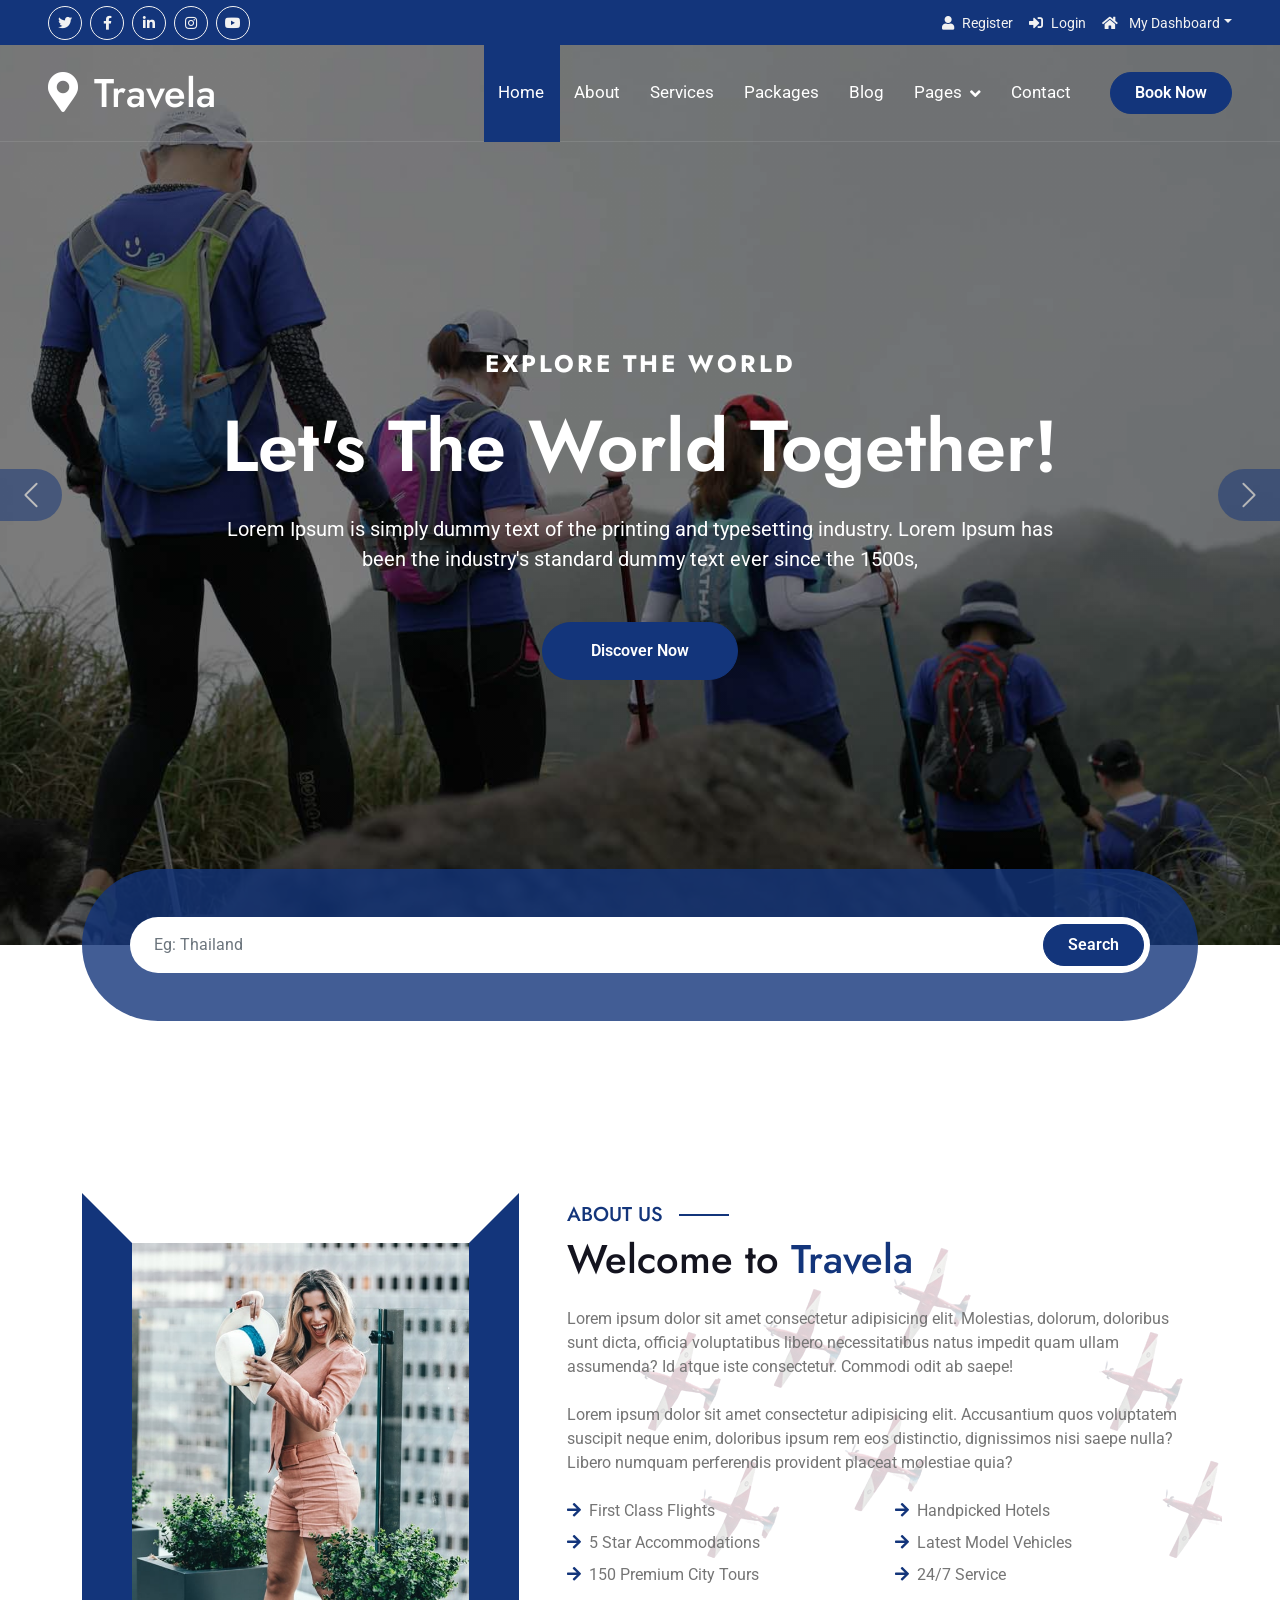
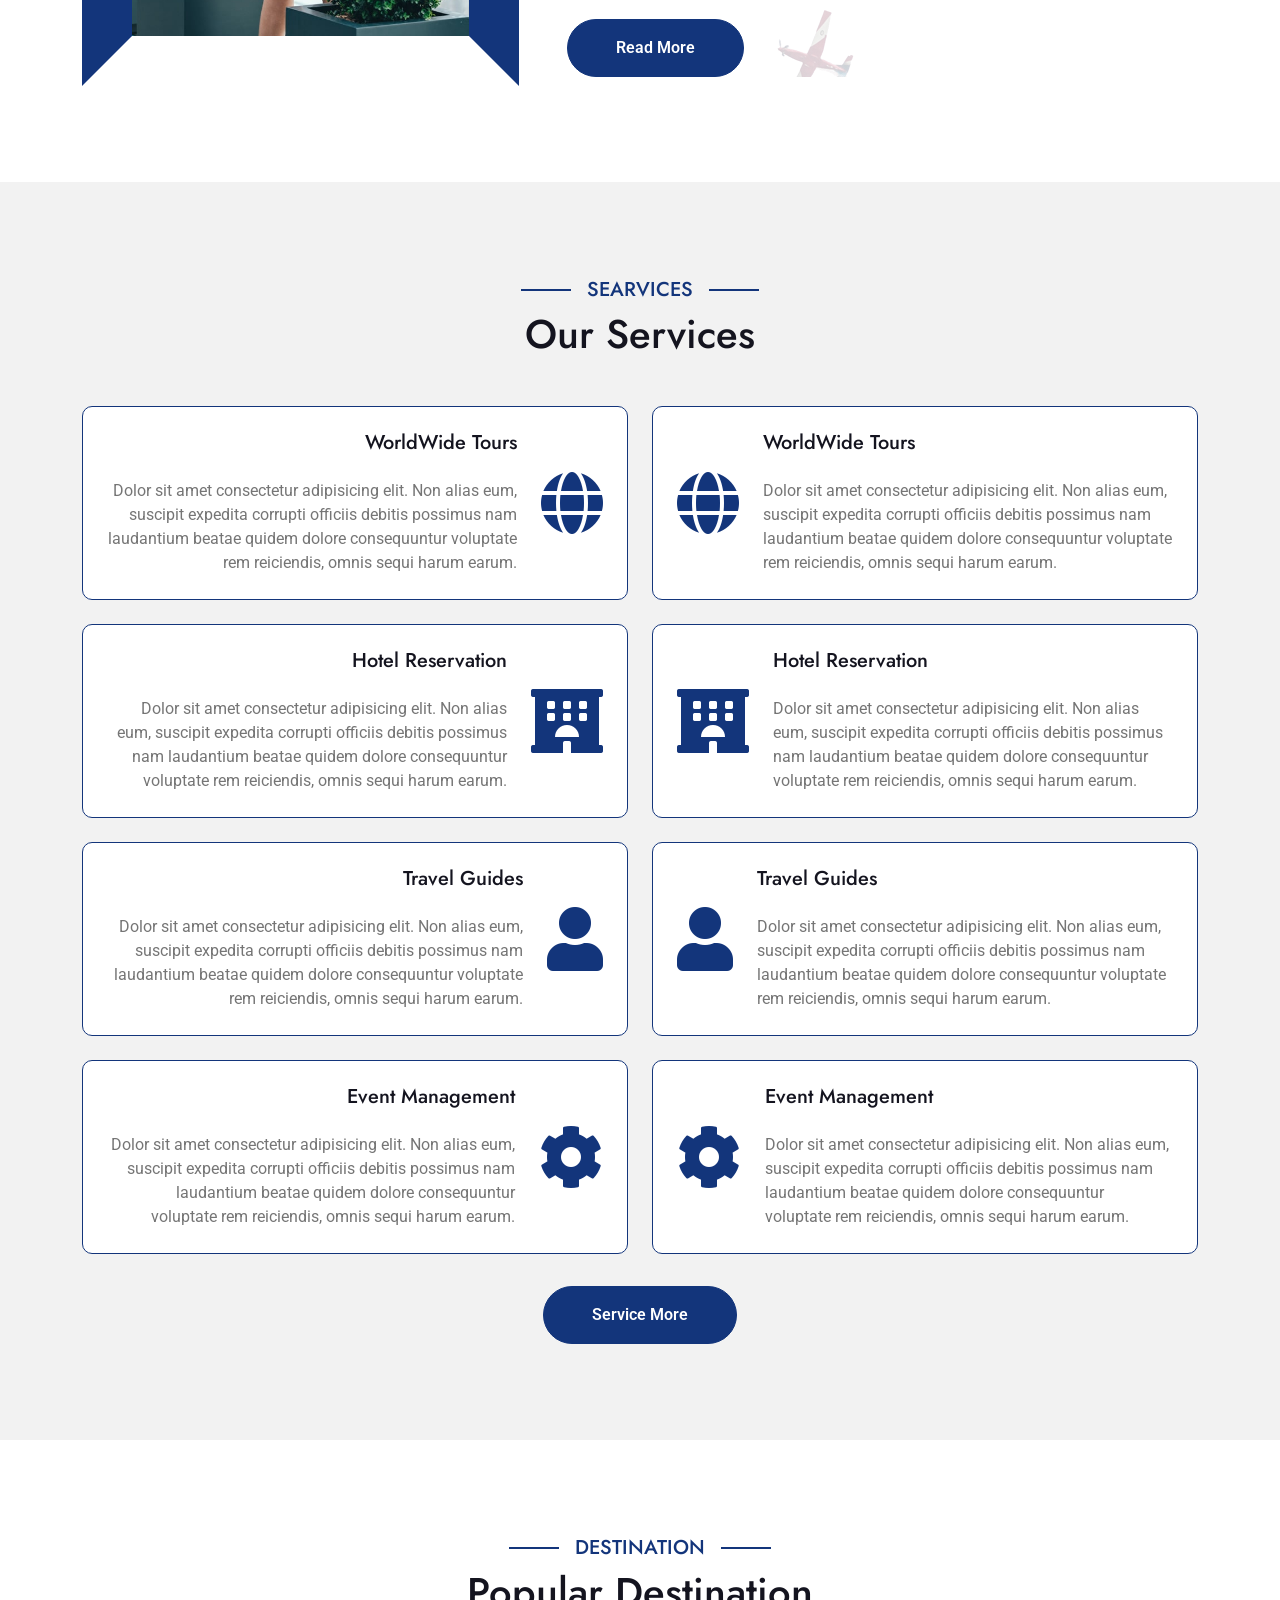
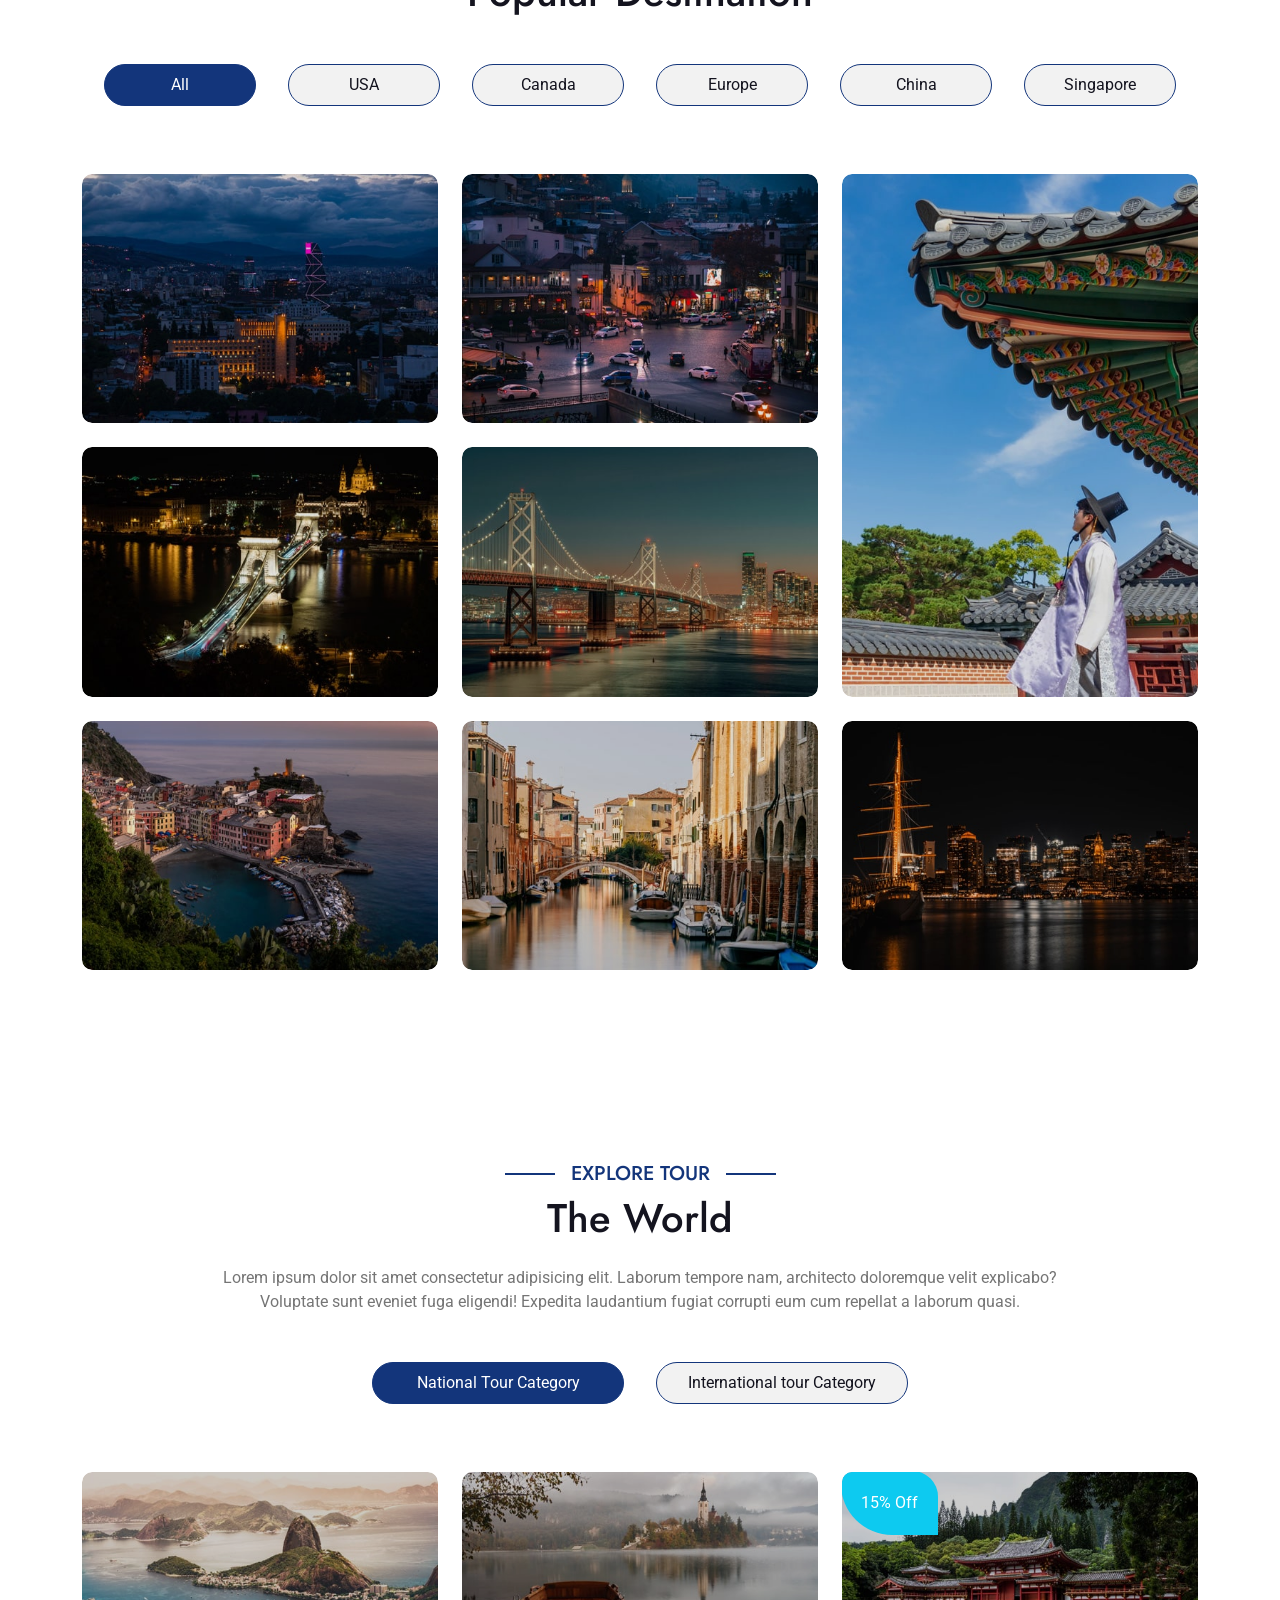
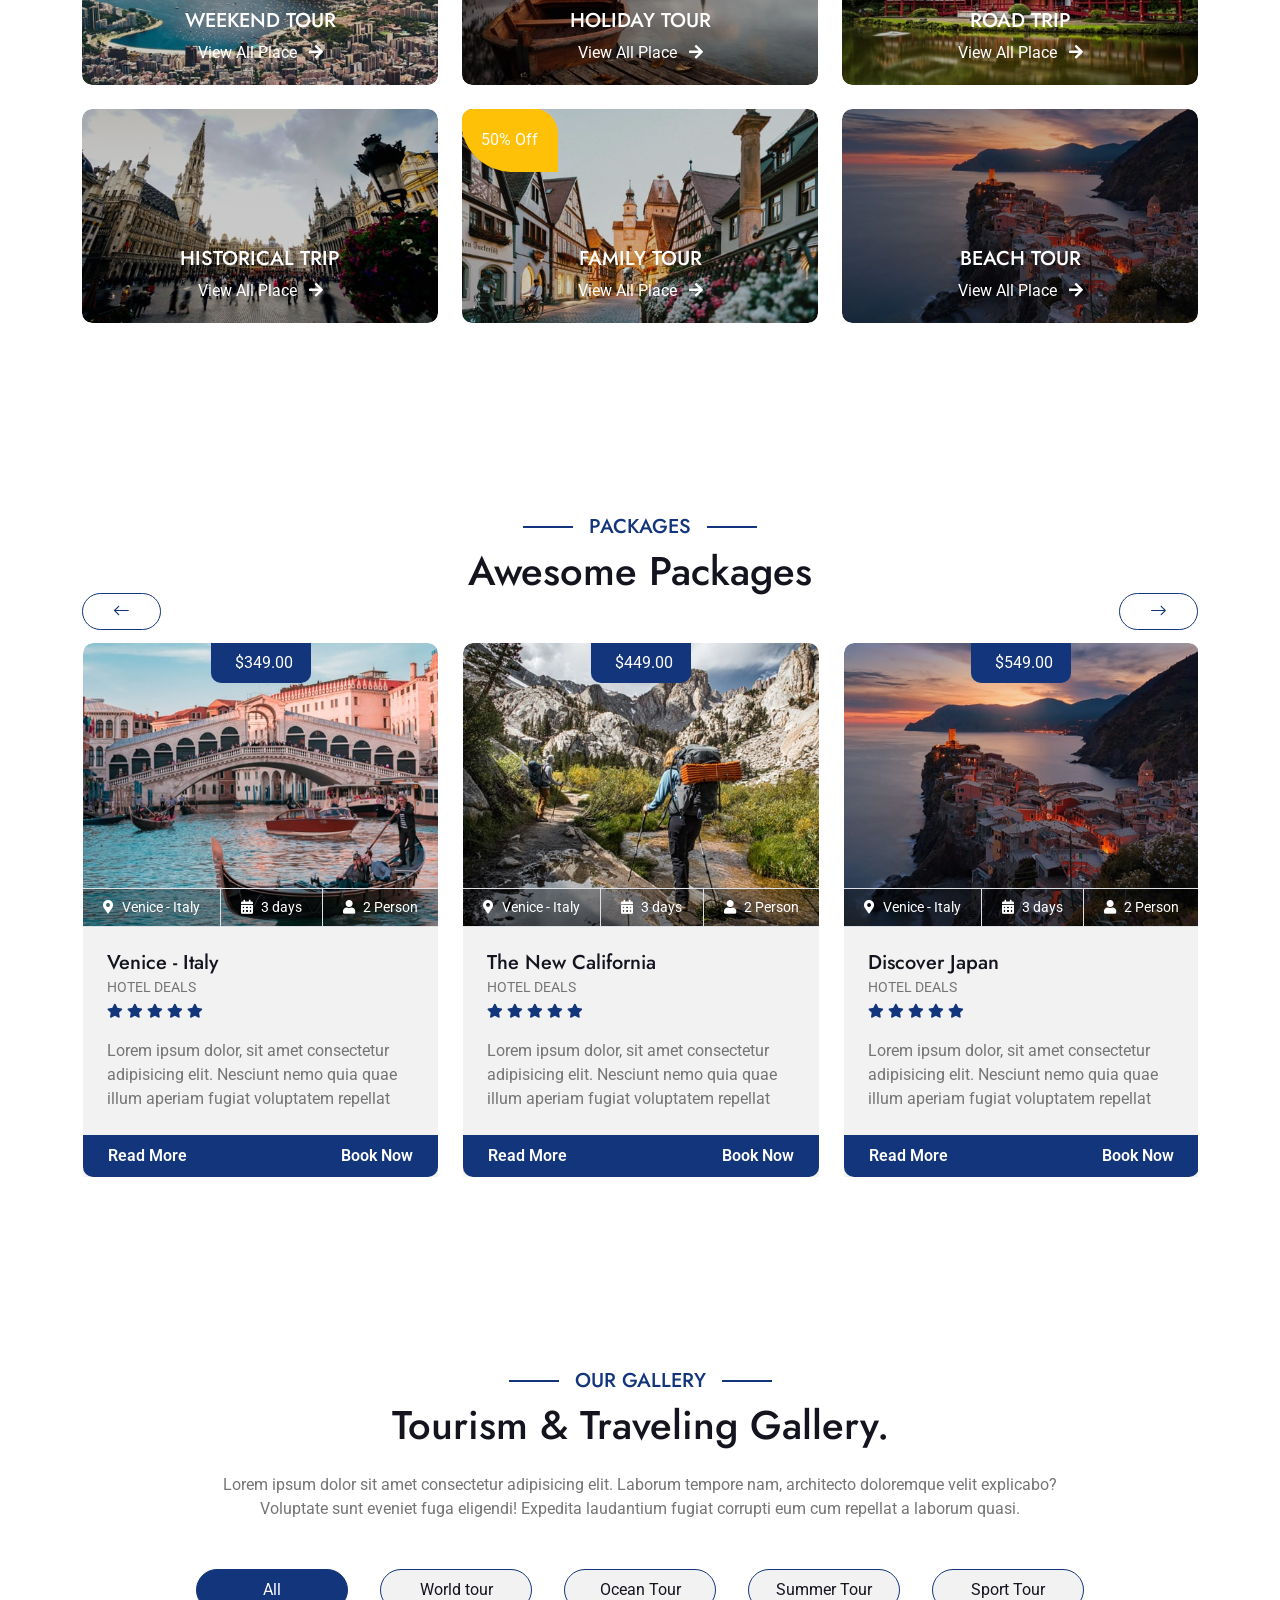
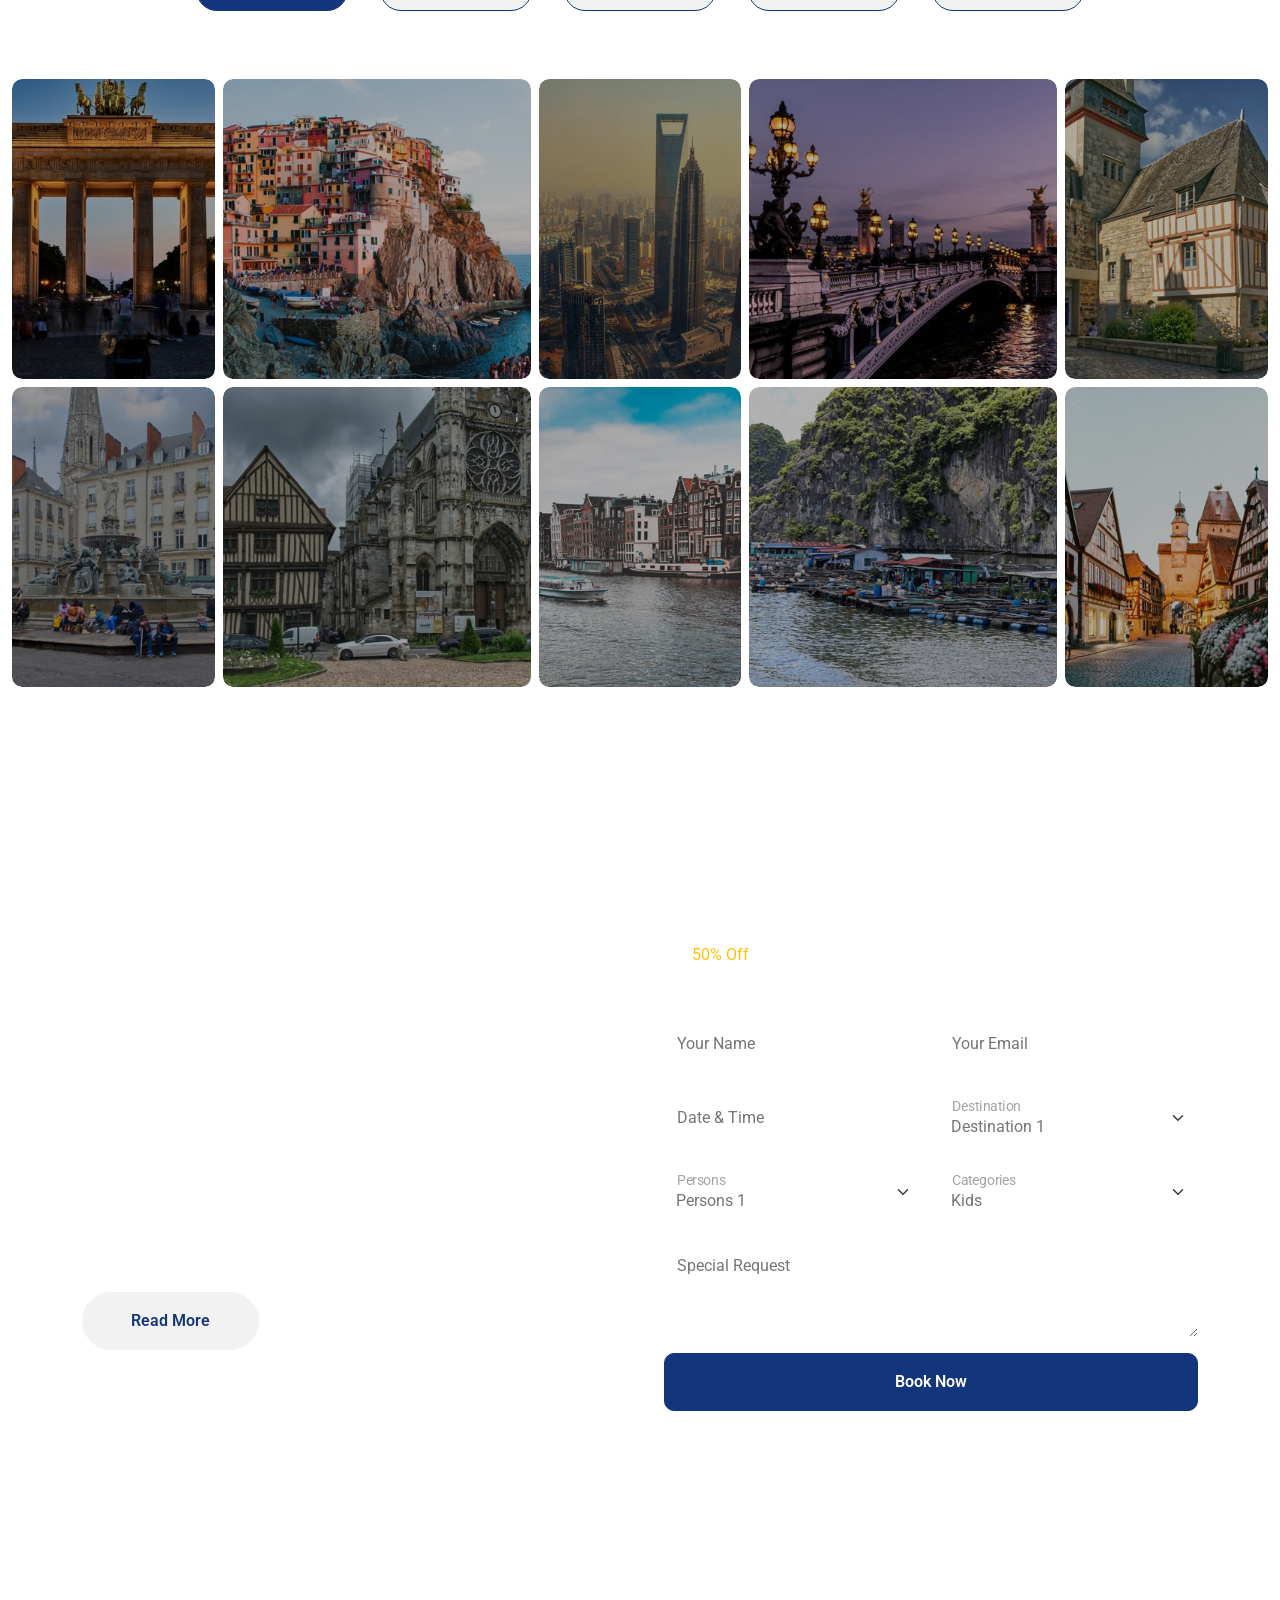
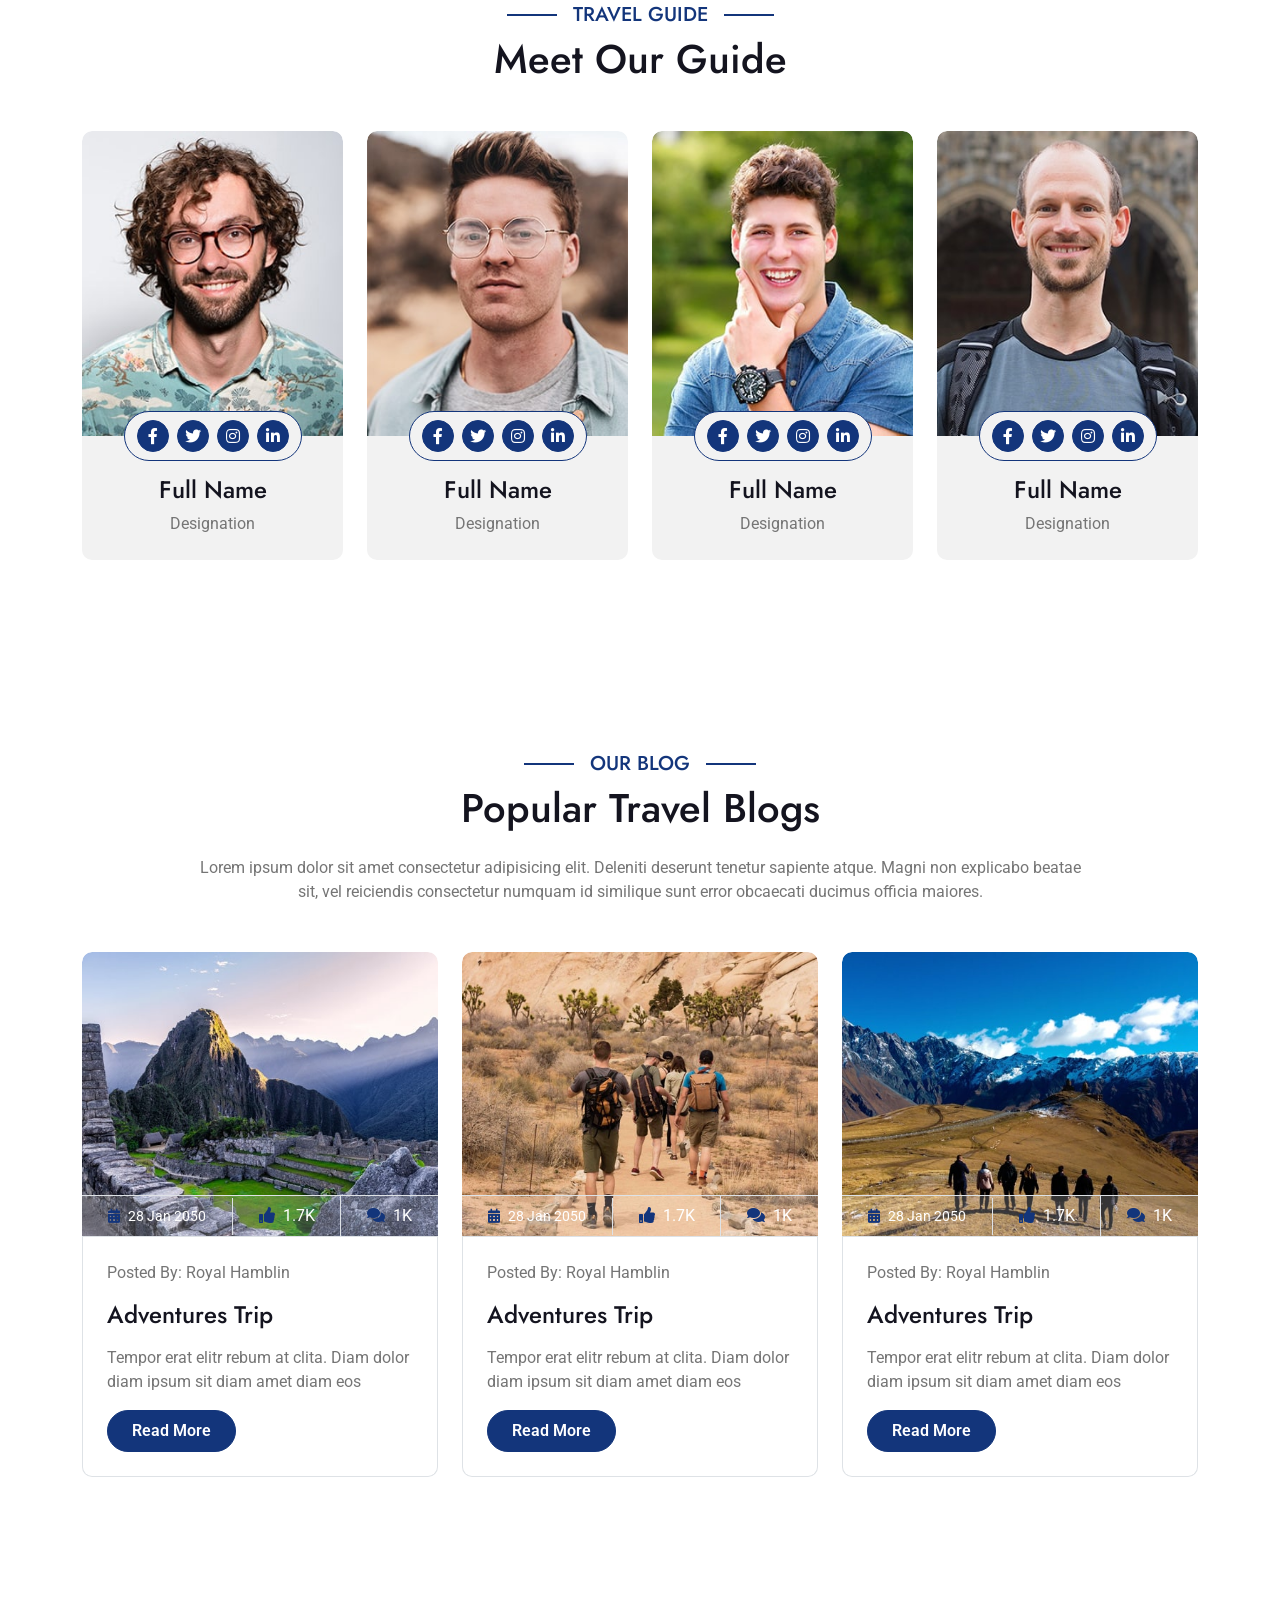
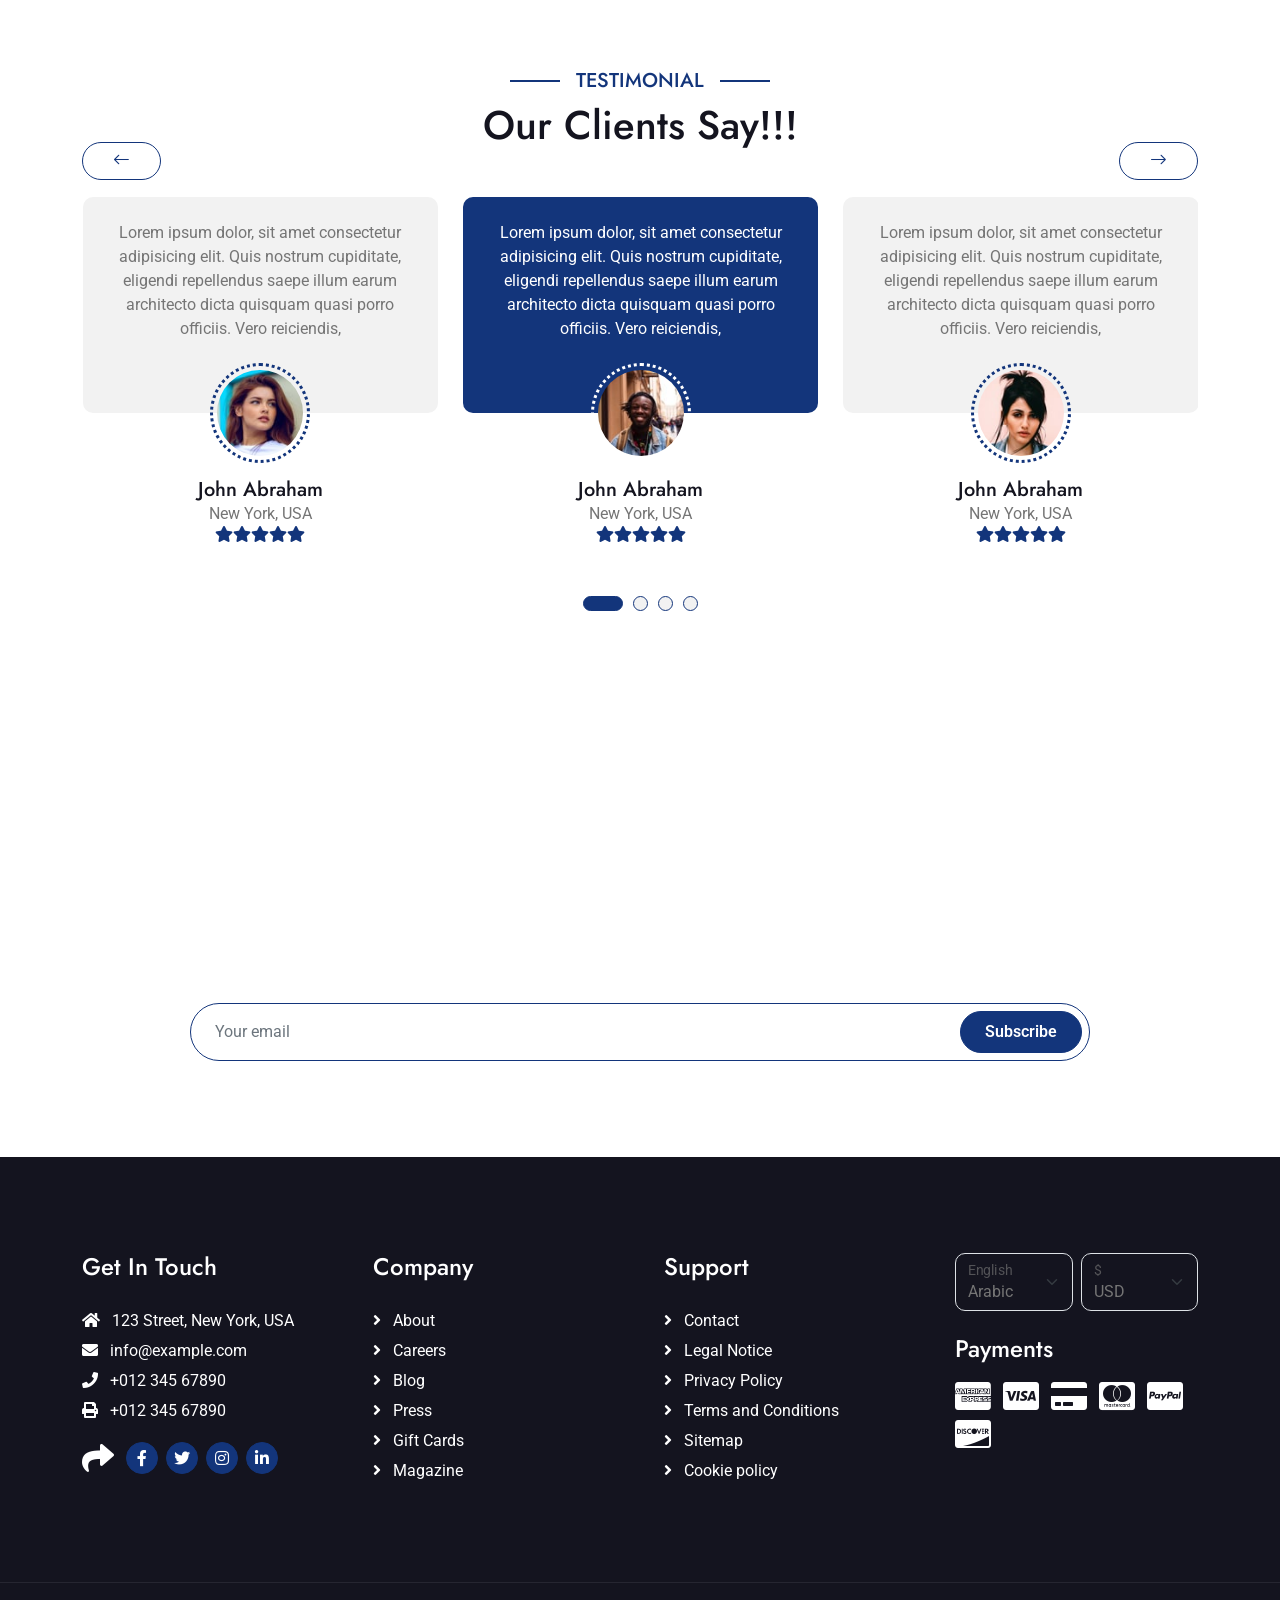
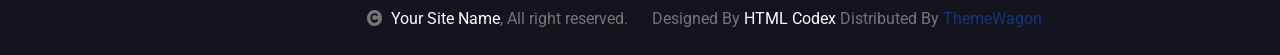
==== commit cd970883: "⚡ Bolt: [mejora de rendimiento] scroll consolidation Consolidated multiple $(window).scroll listener" ====
--- a/index.html
+++ b/index.html
@@ -1,1806 +1,1806 @@
-<!DOCTYPE html>
-<html lang="en">
-
-    <head>
-        <meta charset="utf-8">
-        <title>Travela - Tourism Website Template</title>
-        <meta content="width=device-width, initial-scale=1.0" name="viewport">
-        <meta content="" name="keywords">
-        <meta content="" name="description">
-
-        <!-- Google Web Fonts -->
-        <link rel="preconnect" href="https://fonts.googleapis.com">
-        <link rel="preconnect" href="https://fonts.gstatic.com" crossorigin>
-        <link href="https://fonts.googleapis.com/css2?family=Jost:wght@500;600&family=Roboto&display=swap" rel="stylesheet"> 
-
-        <!-- Icon Font Stylesheet -->
-        <link rel="stylesheet" href="https://use.fontawesome.com/releases/v5.15.4/css/all.css"/>
-        <link href="https://cdn.jsdelivr.net/npm/bootstrap-icons@1.4.1/font/bootstrap-icons.css" rel="stylesheet">
-
-        <!-- Libraries Stylesheet -->
-        <link href="lib/owlcarousel/assets/owl.carousel.min.css" rel="stylesheet">
-        <link href="lib/lightbox/css/lightbox.min.css" rel="stylesheet">
-
-
-        <!-- Customized Bootstrap Stylesheet -->
-        <link href="css/bootstrap.min.css" rel="stylesheet">
-
-        <!-- Template Stylesheet -->
-        <link href="css/style.css" rel="stylesheet">
-    </head>
-
-    <body>
-
-        <!-- Spinner Start -->
-        <div id="spinner" class="show bg-white position-fixed translate-middle w-100 vh-100 top-50 start-50 d-flex align-items-center justify-content-center">
-            <div class="spinner-border text-primary" style="width: 3rem; height: 3rem;" role="status">
-                <span class="sr-only">Loading...</span>
-            </div>
-        </div>
-        <!-- Spinner End -->
-
-        <!-- Topbar Start -->
-        <div class="container-fluid bg-primary px-5 d-none d-lg-block">
-            <div class="row gx-0">
-                <div class="col-lg-8 text-center text-lg-start mb-2 mb-lg-0">
-                    <div class="d-inline-flex align-items-center" style="height: 45px;">
-                        <a class="btn btn-sm btn-outline-light btn-sm-square rounded-circle me-2" href=""><i class="fab fa-twitter fw-normal"></i></a>
-                        <a class="btn btn-sm btn-outline-light btn-sm-square rounded-circle me-2" href=""><i class="fab fa-facebook-f fw-normal"></i></a>
-                        <a class="btn btn-sm btn-outline-light btn-sm-square rounded-circle me-2" href=""><i class="fab fa-linkedin-in fw-normal"></i></a>
-                        <a class="btn btn-sm btn-outline-light btn-sm-square rounded-circle me-2" href=""><i class="fab fa-instagram fw-normal"></i></a>
-                        <a class="btn btn-sm btn-outline-light btn-sm-square rounded-circle" href=""><i class="fab fa-youtube fw-normal"></i></a>
-                    </div>
-                </div>
-                <div class="col-lg-4 text-center text-lg-end">
-                    <div class="d-inline-flex align-items-center" style="height: 45px;">
-                        <a href="#"><small class="me-3 text-light"><i class="fa fa-user me-2"></i>Register</small></a>
-                        <a href="#"><small class="me-3 text-light"><i class="fa fa-sign-in-alt me-2"></i>Login</small></a>
-                        <div class="dropdown">
-                            <a href="#" class="dropdown-toggle text-light" data-bs-toggle="dropdown"><small><i class="fa fa-home me-2"></i> My Dashboard</small></a>
-                            <div class="dropdown-menu rounded">
-                                <a href="#" class="dropdown-item"><i class="fas fa-user-alt me-2"></i> My Profile</a>
-                                <a href="#" class="dropdown-item"><i class="fas fa-comment-alt me-2"></i> Inbox</a>
-                                <a href="#" class="dropdown-item"><i class="fas fa-bell me-2"></i> Notifications</a>
-                                <a href="#" class="dropdown-item"><i class="fas fa-cog me-2"></i> Account Settings</a>
-                                <a href="#" class="dropdown-item"><i class="fas fa-power-off me-2"></i> Log Out</a>
-                            </div>
-                        </div>
-                    </div>
-                </div>
-            </div>
-        </div>
-        <!-- Topbar End -->
-
-        <!-- Navbar & Hero Start -->
-        <div class="container-fluid position-relative p-0">
-            <nav class="navbar navbar-expand-lg navbar-light px-4 px-lg-5 py-3 py-lg-0">
-                <a href="" class="navbar-brand p-0">
-                    <h1 class="m-0"><i class="fa fa-map-marker-alt me-3"></i>Travela</h1>
-                    <!-- <img src="img/logo.png" alt="Logo"> -->
-                </a>
-                <button class="navbar-toggler" type="button" data-bs-toggle="collapse" data-bs-target="#navbarCollapse">
-                    <span class="fa fa-bars"></span>
-                </button>
-                <div class="collapse navbar-collapse" id="navbarCollapse">
-                    <div class="navbar-nav ms-auto py-0">
-                        <a href="index.html" class="nav-item nav-link active">Home</a>
-                        <a href="about.html" class="nav-item nav-link">About</a>
-                        <a href="services.html" class="nav-item nav-link">Services</a>
-                        <a href="packages.html" class="nav-item nav-link">Packages</a>
-                        <a href="blog.html" class="nav-item nav-link">Blog</a>
-                        <div class="nav-item dropdown">
-                            <a href="#" class="nav-link dropdown-toggle" data-bs-toggle="dropdown">Pages</a>
-                            <div class="dropdown-menu m-0">
-                                <a href="destination.html" class="dropdown-item">Destination</a>
-                                <a href="tour.html" class="dropdown-item">Explore Tour</a>
-                                <a href="booking.html" class="dropdown-item">Travel Booking</a>
-                                <a href="gallery.html" class="dropdown-item">Our Gallery</a>
-                                <a href="guides.html" class="dropdown-item">Travel Guides</a>
-                                <a href="testimonial.html" class="dropdown-item">Testimonial</a>
-                                <a href="404.html" class="dropdown-item">404 Page</a>
-                                <a href="Home1.html" class="dropdown-item">Home 1</a>
-                                <a href="Home2.html" class="dropdown-item">Home 2</a>
-                            </div>
-                        </div>
-                        <a href="contact.html" class="nav-item nav-link">Contact</a>
-                    </div>
-                    <a href="" class="btn btn-primary rounded-pill py-2 px-4 ms-lg-4">Book Now</a>
-                </div>
-            </nav>
-
-            <!-- Carousel Start -->
-            <div class="carousel-header">
-                <div id="carouselId" class="carousel slide" data-bs-ride="carousel">
-                    <ol class="carousel-indicators">
-                        <li data-bs-target="#carouselId" data-bs-slide-to="0" class="active"></li>
-                        <li data-bs-target="#carouselId" data-bs-slide-to="1"></li>
-                        <li data-bs-target="#carouselId" data-bs-slide-to="2"></li>
-                    </ol>
-                    <div class="carousel-inner" role="listbox">
-                        <div class="carousel-item active">
+<!DOCTYPE html>
+<html lang="en">
+
+    <head>
+        <meta charset="utf-8">
+        <title>Travela - Tourism Website Template</title>
+        <meta content="width=device-width, initial-scale=1.0" name="viewport">
+        <meta content="" name="keywords">
+        <meta content="" name="description">
+
+        <!-- Google Web Fonts -->
+        <link rel="preconnect" href="https://fonts.googleapis.com">
+        <link rel="preconnect" href="https://fonts.gstatic.com" crossorigin>
+        <link href="https://fonts.googleapis.com/css2?family=Jost:wght@500;600&family=Roboto&display=swap" rel="stylesheet">
+
+        <!-- Icon Font Stylesheet -->
+        <link rel="stylesheet" href="https://use.fontawesome.com/releases/v5.15.4/css/all.css"/>
+        <link href="https://cdn.jsdelivr.net/npm/bootstrap-icons@1.4.1/font/bootstrap-icons.css" rel="stylesheet">
+
+        <!-- Libraries Stylesheet -->
+        <link href="lib/owlcarousel/assets/owl.carousel.min.css" rel="stylesheet">
+        <link href="lib/lightbox/css/lightbox.min.css" rel="stylesheet">
+
+
+        <!-- Customized Bootstrap Stylesheet -->
+        <link href="css/bootstrap.min.css" rel="stylesheet">
+
+        <!-- Template Stylesheet -->
+        <link href="css/style.css" rel="stylesheet">
+    </head>
+
+    <body>
+
+        <!-- Spinner Start -->
+        <div id="spinner" class="show bg-white position-fixed translate-middle w-100 vh-100 top-50 start-50 d-flex align-items-center justify-content-center">
+            <div class="spinner-border text-primary" style="width: 3rem; height: 3rem;" role="status">
+                <span class="sr-only">Loading...</span>
+            </div>
+        </div>
+        <!-- Spinner End -->
+
+        <!-- Topbar Start -->
+        <div class="container-fluid bg-primary px-5 d-none d-lg-block">
+            <div class="row gx-0">
+                <div class="col-lg-8 text-center text-lg-start mb-2 mb-lg-0">
+                    <div class="d-inline-flex align-items-center" style="height: 45px;">
+                        <a class="btn btn-sm btn-outline-light btn-sm-square rounded-circle me-2" href=""><i class="fab fa-twitter fw-normal"></i></a>
+                        <a class="btn btn-sm btn-outline-light btn-sm-square rounded-circle me-2" href=""><i class="fab fa-facebook-f fw-normal"></i></a>
+                        <a class="btn btn-sm btn-outline-light btn-sm-square rounded-circle me-2" href=""><i class="fab fa-linkedin-in fw-normal"></i></a>
+                        <a class="btn btn-sm btn-outline-light btn-sm-square rounded-circle me-2" href=""><i class="fab fa-instagram fw-normal"></i></a>
+                        <a class="btn btn-sm btn-outline-light btn-sm-square rounded-circle" href=""><i class="fab fa-youtube fw-normal"></i></a>
+                    </div>
+                </div>
+                <div class="col-lg-4 text-center text-lg-end">
+                    <div class="d-inline-flex align-items-center" style="height: 45px;">
+                        <a href="#"><small class="me-3 text-light"><i class="fa fa-user me-2"></i>Register</small></a>
+                        <a href="#"><small class="me-3 text-light"><i class="fa fa-sign-in-alt me-2"></i>Login</small></a>
+                        <div class="dropdown">
+                            <a href="#" class="dropdown-toggle text-light" data-bs-toggle="dropdown"><small><i class="fa fa-home me-2"></i> My Dashboard</small></a>
+                            <div class="dropdown-menu rounded">
+                                <a href="#" class="dropdown-item"><i class="fas fa-user-alt me-2"></i> My Profile</a>
+                                <a href="#" class="dropdown-item"><i class="fas fa-comment-alt me-2"></i> Inbox</a>
+                                <a href="#" class="dropdown-item"><i class="fas fa-bell me-2"></i> Notifications</a>
+                                <a href="#" class="dropdown-item"><i class="fas fa-cog me-2"></i> Account Settings</a>
+                                <a href="#" class="dropdown-item"><i class="fas fa-power-off me-2"></i> Log Out</a>
+                            </div>
+                        </div>
+                    </div>
+                </div>
+            </div>
+        </div>
+        <!-- Topbar End -->
+
+        <!-- Navbar & Hero Start -->
+        <div class="container-fluid position-relative p-0">
+            <nav class="navbar navbar-expand-lg navbar-light px-4 px-lg-5 py-3 py-lg-0">
+                <a href="" class="navbar-brand p-0">
+                    <h1 class="m-0"><i class="fa fa-map-marker-alt me-3"></i>Travela</h1>
+                    <!-- <img src="img/logo.png" alt="Logo"> -->
+                </a>
+                <button class="navbar-toggler" type="button" data-bs-toggle="collapse" data-bs-target="#navbarCollapse">
+                    <span class="fa fa-bars"></span>
+                </button>
+                <div class="collapse navbar-collapse" id="navbarCollapse">
+                    <div class="navbar-nav ms-auto py-0">
+                        <a href="index.html" class="nav-item nav-link active">Home</a>
+                        <a href="about.html" class="nav-item nav-link">About</a>
+                        <a href="services.html" class="nav-item nav-link">Services</a>
+                        <a href="packages.html" class="nav-item nav-link">Packages</a>
+                        <a href="blog.html" class="nav-item nav-link">Blog</a>
+                        <div class="nav-item dropdown">
+                            <a href="#" class="nav-link dropdown-toggle" data-bs-toggle="dropdown">Pages</a>
+                            <div class="dropdown-menu m-0">
+                                <a href="destination.html" class="dropdown-item">Destination</a>
+                                <a href="tour.html" class="dropdown-item">Explore Tour</a>
+                                <a href="booking.html" class="dropdown-item">Travel Booking</a>
+                                <a href="gallery.html" class="dropdown-item">Our Gallery</a>
+                                <a href="guides.html" class="dropdown-item">Travel Guides</a>
+                                <a href="testimonial.html" class="dropdown-item">Testimonial</a>
+                                <a href="404.html" class="dropdown-item">404 Page</a>
+                                <a href="Home1.html" class="dropdown-item">Home 1</a>
+                                <a href="Home2.html" class="dropdown-item">Home 2</a>
+                            </div>
+                        </div>
+                        <a href="contact.html" class="nav-item nav-link">Contact</a>
+                    </div>
+                    <a href="" class="btn btn-primary rounded-pill py-2 px-4 ms-lg-4">Book Now</a>
+                </div>
+            </nav>
+
+            <!-- Carousel Start -->
+            <div class="carousel-header">
+                <div id="carouselId" class="carousel slide" data-bs-ride="carousel">
+                    <ol class="carousel-indicators">
+                        <li data-bs-target="#carouselId" data-bs-slide-to="0" class="active"></li>
+                        <li data-bs-target="#carouselId" data-bs-slide-to="1"></li>
+                        <li data-bs-target="#carouselId" data-bs-slide-to="2"></li>
+                    </ol>
+                    <div class="carousel-inner" role="listbox">
+                        <div class="carousel-item active">
                             <img src="img/carousel-2.jpg" class="img-fluid" alt="Image" loading="lazy">
-                            <div class="carousel-caption">
-                                <div class="p-3" style="max-width: 900px;">
-                                    <h4 class="text-white text-uppercase fw-bold mb-4" style="letter-spacing: 3px;">Explore The World</h4>
-                                    <h1 class="display-2 text-capitalize text-white mb-4">Let's The World Together!</h1>
-                                    <p class="mb-5 fs-5">Lorem Ipsum is simply dummy text of the printing and typesetting industry. Lorem Ipsum has been the industry's standard dummy text ever since the 1500s, 
-                                    </p>
-                                    <div class="d-flex align-items-center justify-content-center">
-                                        <a class="btn-hover-bg btn btn-primary rounded-pill text-white py-3 px-5" href="#">Discover Now</a>
-                                    </div>
-                                </div>
-                            </div>
-                        </div>
-                        <div class="carousel-item">
-                            <img src="img/carousel-1.jpg" class="img-fluid" alt="Image">
-                            <div class="carousel-caption">
-                                <div class="p-3" style="max-width: 900px;">
-                                    <h4 class="text-white text-uppercase fw-bold mb-4" style="letter-spacing: 3px;">Explore The World</h4>
-                                    <h1 class="display-2 text-capitalize text-white mb-4">Find Your Perfect Tour At Travel</h1>
-                                    <p class="mb-5 fs-5">Lorem Ipsum is simply dummy text of the printing and typesetting industry. Lorem Ipsum has been the industry's standard dummy text ever since the 1500s, 
-                                    </p>
-                                    <div class="d-flex align-items-center justify-content-center">
-                                        <a class="btn-hover-bg btn btn-primary rounded-pill text-white py-3 px-5" href="#">Discover Now</a>
-                                    </div>
-                                </div>
-                            </div>
-                        </div>
-                        <div class="carousel-item">
-                            <img src="img/carousel-3.jpg" class="img-fluid" alt="Image">
-                            <div class="carousel-caption">
-                                <div class="p-3" style="max-width: 900px;">
-                                    <h4 class="text-white text-uppercase fw-bold mb-4" style="letter-spacing: 3px;">Explore The World</h4>
-                                    <h1 class="display-2 text-capitalize text-white mb-4">You Like To Go?</h1>
-                                    <p class="mb-5 fs-5">Lorem Ipsum is simply dummy text of the printing and typesetting industry. Lorem Ipsum has been the industry's standard dummy text ever since the 1500s, 
-                                    </p>
-                                    <div class="d-flex align-items-center justify-content-center">
-                                        <a class="btn-hover-bg btn btn-primary rounded-pill text-white py-3 px-5" href="#">Discover Now</a>
-                                    </div>
-                                </div>
-                            </div>
-                        </div>
-                    </div>
-                    <button class="carousel-control-prev" type="button" data-bs-target="#carouselId" data-bs-slide="prev">
-                        <span class="carousel-control-prev-icon btn bg-primary" aria-hidden="false"></span>
-                        <span class="visually-hidden">Previous</span>
-                    </button>
-                    <button class="carousel-control-next" type="button" data-bs-target="#carouselId" data-bs-slide="next">
-                        <span class="carousel-control-next-icon btn bg-primary" aria-hidden="false"></span>
-                        <span class="visually-hidden">Next</span>
-                    </button>
-                </div>
-            </div>
-            <!-- Carousel End -->
-        </div>
-        <div class="container-fluid search-bar position-relative" style="top: -50%; transform: translateY(-50%);">
-            <div class="container">
-                <div class="position-relative rounded-pill w-100 mx-auto p-5" style="background: rgba(19, 53, 123, 0.8);">
-                    <input class="form-control border-0 rounded-pill w-100 py-3 ps-4 pe-5" type="text" placeholder="Eg: Thailand">
-                    <button type="button" class="btn btn-primary rounded-pill py-2 px-4 position-absolute me-2" style="top: 50%; right: 46px; transform: translateY(-50%);">Search</button>
-                </div>
-            </div>
-        </div>
-        <!-- Navbar & Hero End -->
-
-        <!-- About Start -->
-        <div class="container-fluid about py-5">
-            <div class="container py-5">
-                <div class="row g-5 align-items-center">
-                    <div class="col-lg-5">
-                        <div class="h-100" style="border: 50px solid; border-color: transparent #13357B transparent #13357B;">
-                            <img src="img/about-img.jpg" class="img-fluid w-100 h-100" alt="">
-                        </div>
-                    </div>
-                    <div class="col-lg-7" style="background: linear-gradient(rgba(255, 255, 255, .8), rgba(255, 255, 255, .8)), url(img/about-img-1.png);">
-                        <h5 class="section-about-title pe-3">About Us</h5>
-                        <h1 class="mb-4">Welcome to <span class="text-primary">Travela</span></h1>
-                        <p class="mb-4">Lorem ipsum dolor sit amet consectetur adipisicing elit. Molestias, dolorum, doloribus sunt dicta, officia voluptatibus libero necessitatibus natus impedit quam ullam assumenda? Id atque iste consectetur. Commodi odit ab saepe!</p>
-                        <p class="mb-4">Lorem ipsum dolor sit amet consectetur adipisicing elit. Accusantium quos voluptatem suscipit neque enim, doloribus ipsum rem eos distinctio, dignissimos nisi saepe nulla? Libero numquam perferendis provident placeat molestiae quia?</p>
-                        <div class="row gy-2 gx-4 mb-4">
-                            <div class="col-sm-6">
-                                <p class="mb-0"><i class="fa fa-arrow-right text-primary me-2"></i>First Class Flights</p>
-                            </div>
-                            <div class="col-sm-6">
-                                <p class="mb-0"><i class="fa fa-arrow-right text-primary me-2"></i>Handpicked Hotels</p>
-                            </div>
-                            <div class="col-sm-6">
-                                <p class="mb-0"><i class="fa fa-arrow-right text-primary me-2"></i>5 Star Accommodations</p>
-                            </div>
-                            <div class="col-sm-6">
-                                <p class="mb-0"><i class="fa fa-arrow-right text-primary me-2"></i>Latest Model Vehicles</p>
-                            </div>
-                            <div class="col-sm-6">
-                                <p class="mb-0"><i class="fa fa-arrow-right text-primary me-2"></i>150 Premium City Tours</p>
-                            </div>
-                            <div class="col-sm-6">
-                                <p class="mb-0"><i class="fa fa-arrow-right text-primary me-2"></i>24/7 Service</p>
-                            </div>
-                        </div>
-                        <a class="btn btn-primary rounded-pill py-3 px-5 mt-2" href="">Read More</a>
-                    </div>
-                </div>
-            </div>
-        </div>
-        <!-- About End -->
-
-        <!-- Services Start -->
-        <div class="container-fluid bg-light service py-5">
-            <div class="container py-5">
-                <div class="mx-auto text-center mb-5" style="max-width: 900px;">
-                    <h5 class="section-title px-3">Searvices</h5>
-                    <h1 class="mb-0">Our Services</h1>
-                </div>
-                <div class="row g-4">
-                    <div class="col-lg-6">
-                        <div class="row g-4">
-                            <div class="col-12">
-                                <div class="service-content-inner d-flex align-items-center bg-white border border-primary rounded p-4 pe-0">
-                                    <div class="service-content text-end">
-                                        <h5 class="mb-4">WorldWide Tours</h5>
-                                        <p class="mb-0">Dolor sit amet consectetur adipisicing elit. Non alias eum, suscipit expedita corrupti officiis debitis possimus nam laudantium beatae quidem dolore consequuntur voluptate rem reiciendis, omnis sequi harum earum.
-                                        </p>
-                                    </div>
-                                    <div class="service-icon p-4">
-                                        <i class="fa fa-globe fa-4x text-primary"></i>
-                                    </div>
-                                </div>
-                            </div>
-                            <div class="col-12">
-                                <div class="service-content-inner d-flex align-items-center  bg-white border border-primary rounded p-4 pe-0">
-                                    <div class="service-content text-end">
-                                        <h5 class="mb-4">Hotel Reservation</h5>
-                                        <p class="mb-0">Dolor sit amet consectetur adipisicing elit. Non alias eum, suscipit expedita corrupti officiis debitis possimus nam laudantium beatae quidem dolore consequuntur voluptate rem reiciendis, omnis sequi harum earum.
-                                        </p>
-                                    </div>
-                                    <div class="service-icon p-4">
-                                        <i class="fa fa-hotel fa-4x text-primary"></i>
-                                    </div>
-                                </div>
-                            </div>
-                            <div class="col-12">
-                                <div class="service-content-inner d-flex align-items-center bg-white border border-primary rounded p-4 pe-0">
-                                    <div class="service-content text-end">
-                                        <h5 class="mb-4">Travel Guides</h5>
-                                        <p class="mb-0">Dolor sit amet consectetur adipisicing elit. Non alias eum, suscipit expedita corrupti officiis debitis possimus nam laudantium beatae quidem dolore consequuntur voluptate rem reiciendis, omnis sequi harum earum.
-                                        </p>
-                                    </div>
-                                    <div class="service-icon p-4">
-                                        <i class="fa fa-user fa-4x text-primary"></i>
-                                    </div>
-                                </div>
-                            </div>
-                            <div class="col-12">
-                                <div class="service-content-inner d-flex align-items-center bg-white border border-primary rounded p-4 pe-0">
-                                    <div class="service-content text-end">
-                                        <h5 class="mb-4">Event Management</h5>
-                                        <p class="mb-0">Dolor sit amet consectetur adipisicing elit. Non alias eum, suscipit expedita corrupti officiis debitis possimus nam laudantium beatae quidem dolore consequuntur voluptate rem reiciendis, omnis sequi harum earum.
-                                        </p>
-                                    </div>
-                                    <div class="service-icon p-4">
-                                        <i class="fa fa-cog fa-4x text-primary"></i>
-                                    </div>
-                                </div>
-                            </div>
-                        </div>
-                    </div>
-                    <div class="col-lg-6">
-                        <div class="row g-4">
-                            <div class="col-12">
-                                <div class="service-content-inner d-flex align-items-center bg-white border border-primary rounded p-4 ps-0">
-                                    <div class="service-icon p-4">
-                                        <i class="fa fa-globe fa-4x text-primary"></i>
-                                    </div>
-                                    <div class="service-content">
-                                        <h5 class="mb-4">WorldWide Tours</h5>
-                                        <p class="mb-0">Dolor sit amet consectetur adipisicing elit. Non alias eum, suscipit expedita corrupti officiis debitis possimus nam laudantium beatae quidem dolore consequuntur voluptate rem reiciendis, omnis sequi harum earum.
-                                        </p>
-                                    </div>
-                                </div>
-                            </div>
-                            <div class="col-12">
-                                <div class="service-content-inner d-flex align-items-center bg-white border border-primary rounded p-4 ps-0">
-                                    <div class="service-icon p-4">
-                                        <i class="fa fa-hotel fa-4x text-primary"></i>
-                                    </div>
-                                    <div class="service-content">
-                                        <h5 class="mb-4">Hotel Reservation</h5>
-                                        <p class="mb-0">Dolor sit amet consectetur adipisicing elit. Non alias eum, suscipit expedita corrupti officiis debitis possimus nam laudantium beatae quidem dolore consequuntur voluptate rem reiciendis, omnis sequi harum earum.
-                                        </p>
-                                    </div>
-                                </div>
-                            </div>
-                            <div class="col-12">
-                                <div class="service-content-inner d-flex align-items-center bg-white border border-primary rounded p-4 ps-0">
-                                    <div class="service-icon p-4">
-                                        <i class="fa fa-user fa-4x text-primary"></i>
-                                    </div>
-                                    <div class="service-content">
-                                        <h5 class="mb-4">Travel Guides</h5>
-                                        <p class="mb-0">Dolor sit amet consectetur adipisicing elit. Non alias eum, suscipit expedita corrupti officiis debitis possimus nam laudantium beatae quidem dolore consequuntur voluptate rem reiciendis, omnis sequi harum earum.
-                                        </p>
-                                    </div>
-                                </div>
-                            </div>
-                            <div class="col-12">
-                                <div class="service-content-inner d-flex align-items-center bg-white border border-primary rounded p-4 ps-0">
-                                    <div class="service-icon p-4">
-                                        <i class="fa fa-cog fa-4x text-primary"></i>
-                                    </div>
-                                    <div class="service-content">
-                                        <h5 class="mb-4">Event Management</h5>
-                                        <p class="mb-0">Dolor sit amet consectetur adipisicing elit. Non alias eum, suscipit expedita corrupti officiis debitis possimus nam laudantium beatae quidem dolore consequuntur voluptate rem reiciendis, omnis sequi harum earum.
-                                        </p>
-                                    </div>
-                                </div>
-                            </div>
-                        </div>
-                    </div>
-                    <div class="col-12">
-                        <div class="text-center">
-                            <a class="btn btn-primary rounded-pill py-3 px-5 mt-2" href="">Service More</a>
-                        </div>
-                    </div>
-                </div>
-            </div>
-        </div>
-        <!-- Services End -->
-
-        <!-- Destination Start -->
-        <div class="container-fluid destination py-5">
-            <div class="container py-5">
-                <div class="mx-auto text-center mb-5" style="max-width: 900px;">
-                    <h5 class="section-title px-3">Destination</h5>
-                    <h1 class="mb-0">Popular Destination</h1>
-                </div>
-                <div class="tab-class text-center">
-                    <ul class="nav nav-pills d-inline-flex justify-content-center mb-5">
-                        <li class="nav-item">
-                            <a class="d-flex mx-3 py-2 border border-primary bg-light rounded-pill active" data-bs-toggle="pill" href="#tab-1">
-                                <span class="text-dark" style="width: 150px;">All</span>
-                            </a>
-                        </li>
-                        <li class="nav-item">
-                            <a class="d-flex py-2 mx-3 border border-primary bg-light rounded-pill" data-bs-toggle="pill" href="#tab-2">
-                                <span class="text-dark" style="width: 150px;">USA</span>
-                            </a>
-                        </li>
-                        <li class="nav-item">
-                            <a class="d-flex mx-3 py-2 border border-primary bg-light rounded-pill" data-bs-toggle="pill" href="#tab-3">
-                                <span class="text-dark" style="width: 150px;">Canada</span>
-                            </a>
-                        </li>
-                        <li class="nav-item">
-                            <a class="d-flex mx-3 py-2 border border-primary bg-light rounded-pill" data-bs-toggle="pill" href="#tab-4">
-                                <span class="text-dark" style="width: 150px;">Europe</span>
-                            </a>
-                        </li>
-                        <li class="nav-item">
-                            <a class="d-flex mx-3 py-2 border border-primary bg-light rounded-pill" data-bs-toggle="pill" href="#tab-5">
-                                <span class="text-dark" style="width: 150px;">China</span>
-                            </a>
-                        </li>
-                        <li class="nav-item">
-                            <a class="d-flex mx-3 py-2 border border-primary bg-light rounded-pill" data-bs-toggle="pill" href="#tab-6">
-                                <span class="text-dark" style="width: 150px;">Singapore</span>
-                            </a>
-                        </li>
-                    </ul>
-                    <div class="tab-content">
-                        <div id="tab-1" class="tab-pane fade show p-0 active">
-                            <div class="row g-4">
-                                <div class="col-xl-8">
-                                    <div class="row g-4">
-                                        <div class="col-lg-6">
-                                            <div class="destination-img">
-                                                <img class="img-fluid rounded w-100" src="img/destination-1.jpg" alt="">
-                                                <div class="destination-overlay p-4">
-                                                    <a href="#" class="btn btn-primary text-white rounded-pill border py-2 px-3">20 Photos</a>
-                                                    <h4 class="text-white mb-2 mt-3">New York City</h4>
-                                                    <a href="#" class="btn-hover text-white">View All Place <i class="fa fa-arrow-right ms-2"></i></a>
-                                                </div>
-                                                <div class="search-icon">
-                                                    <a href="img/destination-1.jpg" data-lightbox="destination-1"><i class="fa fa-plus-square fa-1x btn btn-light btn-lg-square text-primary"></i></a>
-                                                </div>
-                                            </div>
-                                        </div>
-                                        <div class="col-lg-6">
-                                            <div class="destination-img">
-                                                <img class="img-fluid rounded w-100" src="img/destination-2.jpg" alt="">
-                                                <div class="destination-overlay p-4">
-                                                    <a href="#" class="btn btn-primary text-white rounded-pill border py-2 px-3">20 Photos</a>
-                                                    <h4 class="text-white mb-2 mt-3">Las vegas</h4>
-                                                    <a href="#" class="btn-hover text-white">View All Place <i class="fa fa-arrow-right ms-2"></i></a>
-                                                </div>
-                                                <div class="search-icon">
-                                                    <a href="img/destination-2.jpg" data-lightbox="destination-2"><i class="fa fa-plus-square fa-1x btn btn-light btn-lg-square text-primary"></i></a>
-                                                </div>
-                                            </div>
-                                        </div>
-                                        <div class="col-lg-6">
-                                            <div class="destination-img">
-                                                <img class="img-fluid rounded w-100" src="img/destination-7.jpg" alt="">
-                                                <div class="destination-overlay p-4">
-                                                    <a href="#" class="btn btn-primary text-white rounded-pill border py-2 px-3">20 Photos</a>
-                                                    <h4 class="text-white mb-2 mt-3">Los angelas</h4>
-                                                    <a href="#" class="btn-hover text-white">View All Place <i class="fa fa-arrow-right ms-2"></i></a>
-                                                </div>
-                                                <div class="search-icon">
-                                                    <a href="img/destination-7.jpg" data-lightbox="destination-7"><i class="fa fa-plus-square fa-1x btn btn-light btn-lg-square text-primary"></i></a>
-                                                </div>
-                                            </div>
-                                        </div>
-                                        <div class="col-lg-6">
-                                            <div class="destination-img">
-                                                <img class="img-fluid rounded w-100" src="img/destination-8.jpg" alt="">
-                                                <div class="destination-overlay p-4">
-                                                    <a href="#" class="btn btn-primary text-white rounded-pill border py-2 px-3">20 Photos</a>
-                                                    <h4 class="text-white mb-2 mt-3">Los angelas</h4>
-                                                    <a href="#" class="btn-hover text-white">View All Place <i class="fa fa-arrow-right ms-2"></i></a>
-                                                </div>
-                                                <div class="search-icon">
-                                                    <a href="img/destination-8.jpg" data-lightbox="destination-8"><i class="fa fa-plus-square fa-1x btn btn-light btn-lg-square text-primary"></i></a>
-                                                </div>
-                                            </div>
-                                        </div>
-                                    </div>
-                                </div>
-                                <div class="col-xl-4">
-                                    <div class="destination-img h-100">
-                                        <img class="img-fluid rounded w-100 h-100" src="img/destination-9.jpg" style="object-fit: cover; min-height: 300px;" alt="">
-                                        <div class="destination-overlay p-4">
-                                            <a href="#" class="btn btn-primary text-white rounded-pill border py-2 px-3">20 Photos</a>
-                                            <h4 class="text-white mb-2 mt-3">San francisco</h4>
-                                            <a href="#" class="btn-hover text-white">View All Place <i class="fa fa-arrow-right ms-2"></i></a>
-                                        </div>
-                                        <div class="search-icon">
-                                            <a href="img/destination-9.jpg" data-lightbox="destination-4"><i class="fa fa-plus-square fa-1x btn btn-light btn-lg-square text-primary"></i></a>
-                                        </div>
-                                    </div>
-                                </div>
-                                <div class="col-lg-4">
-                                    <div class="destination-img">
-                                        <img class="img-fluid rounded w-100" src="img/destination-4.jpg" alt="">
-                                        <div class="destination-overlay p-4">
-                                            <a href="#" class="btn btn-primary text-white rounded-pill border py-2 px-3">20 Photos</a>
-                                            <h4 class="text-white mb-2 mt-3">Los angelas</h4>
-                                            <a href="#" class="btn-hover text-white">View All Place <i class="fa fa-arrow-right ms-2"></i></a>
-                                        </div>
-                                        <div class="search-icon">
-                                            <a href="img/destination-4.jpg" data-lightbox="destination-4"><i class="fa fa-plus-square fa-1x btn btn-light btn-lg-square text-primary"></i></a>
-                                        </div>
-                                    </div>
-                                </div>
-                                <div class="col-lg-4">
-                                    <div class="destination-img">
-                                        <img class="img-fluid rounded w-100" src="img/destination-5.jpg" alt="">
-                                        <div class="destination-overlay p-4">
-                                            <a href="#" class="btn btn-primary text-white rounded-pill border py-2 px-3">20 Photos</a>
-                                            <h4 class="text-white mb-2 mt-3">Los angelas</h4>
-                                            <a href="#" class="btn-hover text-white">View All Place <i class="fa fa-arrow-right ms-2"></i></a>
-                                        </div>
-                                        <div class="search-icon">
-                                            <a href="img/destination-5.jpg" data-lightbox="destination-5"><i class="fa fa-plus-square fa-1x btn btn-light btn-lg-square text-primary"></i></a>
-                                        </div>
-                                    </div>
-                                </div>
-                                <div class="col-lg-4">
-                                    <div class="destination-img">
-                                        <img class="img-fluid rounded w-100" src="img/destination-6.jpg" alt="">
-                                        <div class="destination-overlay p-4">
-                                            <a href="#" class="btn btn-primary text-white rounded-pill border py-2 px-3">20 Photos</a>
-                                            <h4 class="text-white mb-2 mt-3">Los angelas</h4>
-                                            <a href="#" class="btn-hover text-white">View All Place <i class="fa fa-arrow-right ms-2"></i></a>
-                                        </div>
-                                        <div class="search-icon">
-                                            <a href="img/destination-6.jpg" data-lightbox="destination-6"><i class="fa fa-plus-square fa-1x btn btn-light btn-lg-square text-primary"></i></a>
-                                        </div>
-                                    </div>
-                                </div>
-                            </div>
-                        </div>
-                        <div id="tab-2" class="tab-pane fade show p-0">
-                            <div class="row g-4">
-                                <div class="col-lg-6">
-                                    <div class="destination-img">
-                                        <img class="img-fluid rounded w-100" src="img/destination-5.jpg" alt="">
-                                        <div class="destination-overlay p-4">
-                                            <a href="#" class="btn btn-primary text-white rounded-pill border py-2 px-3">20 Photos</a>
-                                            <h4 class="text-white mb-2 mt-3">San francisco</h4>
-                                            <a href="#" class="btn-hover text-white">View All Place <i class="fa fa-arrow-right ms-2"></i></a>
-                                        </div>
-                                        <div class="search-icon">
-                                            <a href="img/destination-5.jpg" data-lightbox="destination-5"><i class="fa fa-plus-square fa-1x btn btn-light btn-lg-square text-primary"></i></a>
-                                        </div>
-                                    </div>
-                                </div>
-                                <div class="col-lg-6">
-                                    <div class="destination-img">
-                                        <img class="img-fluid rounded w-100" src="img/destination-6.jpg" alt="">
-                                        <div class="destination-overlay p-4">
-                                            <a href="#" class="btn btn-primary text-white rounded-pill border py-2 px-3">20 Photos</a>
-                                            <h4 class="text-white mb-2 mt-3">San francisco</h4>
-                                            <a href="#" class="btn-hover text-white">View All Place <i class="fa fa-arrow-right ms-2"></i></a>
-                                        </div>
-                                        <div class="search-icon">
-                                            <a href="img/destination-6.jpg" data-lightbox="destination-6"><i class="fa fa-plus-square fa-1x btn btn-light btn-lg-square text-primary"></i></a>
-                                        </div>
-                                    </div>
-                                </div>
-                            </div>
-                        </div>
-                        <div id="tab-3" class="tab-pane fade show p-0">
-                            <div class="row g-4">
-                                <div class="col-lg-6">
-                                    <div class="destination-img">
-                                        <img class="img-fluid rounded w-100" src="img/destination-5.jpg" alt="">
-                                        <div class="destination-overlay p-4">
-                                            <a href="#" class="btn btn-primary text-white rounded-pill border py-2 px-3">20 Photos</a>
-                                            <h4 class="text-white mb-2 mt-3">San francisco</h4>
-                                            <a href="#" class="btn-hover text-white">View All Place <i class="fa fa-arrow-right ms-2"></i></a>
-                                        </div>
-                                        <div class="search-icon">
-                                            <a href="img/destination-5.jpg" data-lightbox="destination-5"><i class="fa fa-plus-square fa-1x btn btn-light btn-lg-square text-primary"></i></a>
-                                        </div>
-                                    </div>
-                                </div>
-                                <div class="col-lg-6">
-                                    <div class="destination-img">
-                                        <img class="img-fluid rounded w-100" src="img/destination-6.jpg" alt="">
-                                        <div class="destination-overlay p-4">
-                                            <a href="#" class="btn btn-primary text-white rounded-pill border py-2 px-3">20 Photos</a>
-                                            <h4 class="text-white mb-2 mt-3">San francisco</h4>
-                                            <a href="#" class="btn-hover text-white">View All Place <i class="fa fa-arrow-right ms-2"></i></a>
-                                        </div>
-                                        <div class="search-icon">
-                                            <a href="img/destination-6.jpg" data-lightbox="destination-6"><i class="fa fa-plus-square fa-1x btn btn-light btn-lg-square text-primary"></i></a>
-                                        </div>
-                                    </div>
-                                </div>
-                            </div>
-                        </div>
-                        <div id="tab-4" class="tab-pane fade show p-0">
-                            <div class="row g-4">
-                                <div class="col-lg-6">
-                                    <div class="destination-img">
-                                        <img class="img-fluid rounded w-100" src="img/destination-5.jpg" alt="">
-                                        <div class="destination-overlay p-4">
-                                            <a href="#" class="btn btn-primary text-white rounded-pill border py-2 px-3">20 Photos</a>
-                                            <h4 class="text-white mb-2 mt-3">San francisco</h4>
-                                            <a href="#" class="btn-hover text-white">View All Place <i class="fa fa-arrow-right ms-2"></i></a>
-                                        </div>
-                                        <div class="search-icon">
-                                            <a href="img/destination-5.jpg" data-lightbox="destination-5"><i class="fa fa-plus-square fa-1x btn btn-light btn-lg-square text-primary"></i></a>
-                                        </div>
-                                    </div>
-                                </div>
-                                <div class="col-lg-6">
-                                    <div class="destination-img">
-                                        <img class="img-fluid rounded w-100" src="img/destination-6.jpg" alt="">
-                                        <div class="destination-overlay p-4">
-                                            <a href="#" class="btn btn-primary text-white rounded-pill border py-2 px-3">20 Photos</a>
-                                            <h4 class="text-white mb-2 mt-3">San francisco</h4>
-                                            <a href="#" class="btn-hover text-white">View All Place <i class="fa fa-arrow-right ms-2"></i></a>
-                                        </div>
-                                        <div class="search-icon">
-                                            <a href="img/destination-6.jpg" data-lightbox="destination-6"><i class="fa fa-plus-square fa-1x btn btn-light btn-lg-square text-primary"></i></a>
-                                        </div>
-                                    </div>
-                                </div>
-                            </div>
-                        </div>
-                        <div id="tab-5" class="tab-pane fade show p-0">
-                            <div class="row g-4">
-                                <div class="col-lg-6">
-                                    <div class="destination-img">
-                                        <img class="img-fluid rounded w-100" src="img/destination-5.jpg" alt="">
-                                        <div class="destination-overlay p-4">
-                                            <a href="#" class="btn btn-primary text-white rounded-pill border py-2 px-3">20 Photos</a>
-                                            <h4 class="text-white mb-2 mt-3">San francisco</h4>
-                                            <a href="#" class="btn-hover text-white">View All Place <i class="fa fa-arrow-right ms-2"></i></a>
-                                        </div>
-                                        <div class="search-icon">
-                                            <a href="img/destination-5.jpg" data-lightbox="destination-5"><i class="fa fa-plus-square fa-1x btn btn-light btn-lg-square text-primary"></i></a>
-                                        </div>
-                                    </div>
-                                </div>
-                                <div class="col-lg-6">
-                                    <div class="destination-img">
-                                        <img class="img-fluid rounded w-100" src="img/destination-6.jpg" alt="">
-                                        <div class="destination-overlay p-4">
-                                            <a href="#" class="btn btn-primary text-white rounded-pill border py-2 px-3">20 Photos</a>
-                                            <h4 class="text-white mb-2 mt-3">San francisco</h4>
-                                            <a href="#" class="btn-hover text-white">View All Place <i class="fa fa-arrow-right ms-2"></i></a>
-                                        </div>
-                                        <div class="search-icon">
-                                            <a href="img/destination-6.jpg" data-lightbox="destination-6"><i class="fa fa-plus-square fa-1x btn btn-light btn-lg-square text-primary"></i></a>
-                                        </div>
-                                    </div>
-                                </div>
-                            </div>
-                        </div>
-                        <div id="tab-6" class="tab-pane fade show p-0">
-                            <div class="row g-4">
-                                <div class="col-lg-6">
-                                    <div class="destination-img">
-                                        <img class="img-fluid rounded w-100" src="img/destination-5.jpg" alt="">
-                                        <div class="destination-overlay p-4">
-                                            <a href="#" class="btn btn-primary text-white rounded-pill border py-2 px-3">20 Photos</a>
-                                            <h4 class="text-white mb-2 mt-3">San francisco</h4>
-                                            <a href="#" class="btn-hover text-white">View All Place <i class="fa fa-arrow-right ms-2"></i></a>
-                                        </div>
-                                        <div class="search-icon">
-                                            <a href="img/destination-5.jpg" data-lightbox="destination-5"><i class="fa fa-plus-square fa-1x btn btn-light btn-lg-square text-primary"></i></a>
-                                        </div>
-                                    </div>
-                                </div>
-                                <div class="col-lg-6">
-                                    <div class="destination-img">
-                                        <img class="img-fluid rounded w-100" src="img/destination-6.jpg" alt="">
-                                        <div class="destination-overlay p-4">
-                                            <a href="#" class="btn btn-primary text-white rounded-pill border py-2 px-3">20 Photos</a>
-                                            <h4 class="text-white mb-2 mt-3">San francisco</h4>
-                                            <a href="#" class="btn-hover text-white">View All Place <i class="fa fa-arrow-right ms-2"></i></a>
-                                        </div>
-                                        <div class="search-icon">
-                                            <a href="img/destination-6.jpg" data-lightbox="destination-6"><i class="fa fa-plus-square fa-1x btn btn-light btn-lg-square text-primary"></i></a>
-                                        </div>
-                                    </div>
-                                </div>
-                            </div>
-                        </div>
-                    </div>
-                </div>
-            </div>
-        </div>
-        <!-- Destination End -->
-
-        <!-- Explore Tour Start -->
-        <div class="container-fluid ExploreTour py-5">
-            <div class="container py-5">
-                <div class="mx-auto text-center mb-5" style="max-width: 900px;">
-                    <h5 class="section-title px-3">Explore Tour</h5>
-                    <h1 class="mb-4">The World</h1>
-                    <p class="mb-0">Lorem ipsum dolor sit amet consectetur adipisicing elit. Laborum tempore nam, architecto doloremque velit explicabo? Voluptate sunt eveniet fuga eligendi! Expedita laudantium fugiat corrupti eum cum repellat a laborum quasi.
-                    </p>
-                </div>
-                <div class="tab-class text-center">
-                    <ul class="nav nav-pills d-inline-flex justify-content-center mb-5">
-                        <li class="nav-item">
-                            <a class="d-flex mx-3 py-2 border border-primary bg-light rounded-pill active" data-bs-toggle="pill" href="#NationalTab-1">
-                                <span class="text-dark" style="width: 250px;">National Tour Category</span>
-                            </a>
-                        </li>
-                        <li class="nav-item">
-                            <a class="d-flex py-2 mx-3 border border-primary bg-light rounded-pill" data-bs-toggle="pill" href="#InternationalTab-2">
-                                <span class="text-dark" style="width: 250px;">International tour Category</span>
-                            </a>
-                        </li>
-                    </ul>
-                    <div class="tab-content">
-                        <div id="NationalTab-1" class="tab-pane fade show p-0 active">
-                            <div class="row g-4">
-                                <div class="col-md-6 col-lg-4">
-                                    <div class="national-item">
-                                        <img src="img/explore-tour-1.jpg" class="img-fluid w-100 rounded" alt="Image">
-                                        <div class="national-content">
-                                            <div class="national-info">
-                                                <h5 class="text-white text-uppercase mb-2">Weekend Tour</h5>
-                                                <a href="#" class="btn-hover text-white">View All Place <i class="fa fa-arrow-right ms-2"></i></a>
-                                            </div>
-                                        </div>
-                                        <div class="national-plus-icon">
-                                            <a href="#" class="my-auto"><i class="fas fa-link fa-2x text-white"></i></a>
-                                        </div>
-                                    </div>
-                                </div>
-                                <div class="col-md-6 col-lg-4">
-                                    <div class="national-item">
-                                        <img src="img/explore-tour-2.jpg" class="img-fluid w-100 rounded" alt="Image">
-                                        <div class="national-content">
-                                            <div class="national-info">
-                                                <h5 class="text-white text-uppercase mb-2">Holiday Tour</h5>
-                                                <a href="#" class="btn-hover text-white">View All Place <i class="fa fa-arrow-right ms-2"></i></a>
-                                            </div>
-                                        </div>
-                                        <div class="national-plus-icon">
-                                            <a href="#" class="my-auto"><i class="fas fa-link fa-2x text-white"></i></a>
-                                        </div>
-                                    </div>
-                                </div>
-                                <div class="col-md-6 col-lg-4">
-                                    <div class="national-item">
-                                        <img src="img/explore-tour-3.jpg" class="img-fluid w-100 rounded" alt="Image">
-                                        <div class="national-content">
-                                            <div class="national-info">
-                                                <h5 class="text-white text-uppercase mb-2">Road Trip</h5>
-                                                <a href="#" class="btn-hover text-white">View All Place <i class="fa fa-arrow-right ms-2"></i></a>
-                                            </div>
-                                        </div>
-                                        <div class="tour-offer bg-info">15% Off</div>
-                                        <div class="national-plus-icon">
-                                            <a href="#" class="my-auto"><i class="fas fa-link fa-2x text-white"></i></a>
-                                        </div>
-                                    </div>
-                                </div>
-                                <div class="col-md-6 col-lg-4">
-                                    <div class="national-item">
-                                        <img src="img/explore-tour-4.jpg" class="img-fluid w-100 rounded" alt="Image">
-                                        <div class="national-content">
-                                            <div class="national-info">
-                                                <h5 class="text-white text-uppercase mb-2">Historical Trip</h5>
-                                                <a href="#" class="btn-hover text-white">View All Place <i class="fa fa-arrow-right ms-2"></i></a>
-                                            </div>
-                                        </div>
-                                        <div class="national-plus-icon">
-                                            <a href="#" class="my-auto"><i class="fas fa-link fa-2x text-white"></i></a>
-                                        </div>
-                                    </div>
-                                </div>
-                                <div class="col-md-6 col-lg-4">
-                                    <div class="national-item">
-                                        <img src="img/explore-tour-5.jpg" class="img-fluid w-100 rounded" alt="Image">
-                                        <div class="national-content">
-                                            <div class="national-info">
-                                                <h5 class="text-white text-uppercase mb-2">Family Tour</h5>
-                                                <a href="#" class="btn-hover text-white">View All Place <i class="fa fa-arrow-right ms-2"></i></a>
-                                            </div>
-                                        </div>
-                                        <div class="tour-offer bg-warning">50% Off</div>
-                                        <div class="national-plus-icon">
-                                            <a href="#" class="my-auto"><i class="fas fa-link fa-2x text-white"></i></a>
-                                        </div>
-                                    </div>
-                                </div>
-                                <div class="col-md-6 col-lg-4">
-                                    <div class="national-item">
-                                        <img src="img/explore-tour-6.jpg" class="img-fluid w-100 rounded" alt="Image">
-                                        <div class="national-content">
-                                            <div class="national-info">
-                                                <h5 class="text-white text-uppercase mb-2">Beach Tour</h5>
-                                                <a href="#" class="btn-hover text-white">View All Place <i class="fa fa-arrow-right ms-2"></i></a>
-                                            </div>
-                                        </div>
-                                        <div class="national-plus-icon">
-                                            <a href="#" class="my-auto"><i class="fas fa-link fa-2x text-white"></i></a>
-                                        </div>
-                                    </div>
-                                </div>
-                            </div>
-                        </div>
-                        <div id="InternationalTab-2" class="tab-pane fade show p-0">
-                            <div class="InternationalTour-carousel owl-carousel">
-                                <div class="international-item">
-                                    <img src="img/explore-tour-1.jpg" class="img-fluid w-100 rounded" alt="Image">
-                                    <div class="international-content">
-                                        <div class="international-info">
-                                            <h5 class="text-white text-uppercase mb-2">Australia</h5>
-                                            <a href="#" class="btn-hover text-white me-4"><i class="fas fa-map-marker-alt me-1"></i> 8 Cities</a>
-                                            <a href="#" class="btn-hover text-white"><i class="fa fa-eye ms-2"></i> <span>143+ Tour Places</span></a>
-                                        </div>
-                                    </div>
-                                    <div class="tour-offer bg-success">30% Off</div>
-                                    <div class="international-plus-icon">
-                                        <a href="#" class="my-auto"><i class="fas fa-link fa-2x text-white"></i></a>
-                                    </div>
-                                </div>
-                                <div class="international-item">
-                                    <img src="img/explore-tour-2.jpg" class="img-fluid w-100 rounded" alt="Image">
-                                    <div class="international-content">
-                                        <div class="international-info">
-                                            <h5 class="text-white text-uppercase mb-2">Germany</h5>
-                                            <a href="#" class="btn-hover text-white me-4"><i class="fas fa-map-marker-alt me-1"></i> 12 Cities</a>
-                                            <a href="#" class="btn-hover text-white"><i class="fa fa-eye ms-2"></i> <span>21+ Tour Places</span></a>
-                                        </div>
-                                    </div>
-                                    <div class="international-plus-icon">
-                                        <a href="#" class="my-auto"><i class="fas fa-link fa-2x text-white"></i></a>
-                                    </div>
-                                </div>
-                                <div class="international-item">
-                                    <img src="img/explore-tour-3.jpg" class="img-fluid w-100 rounded" alt="Image">
-                                    <div class="international-content">
-                                        <div class="tour-offer bg-warning">45% Off</div>
-                                        <div class="international-info">
-                                            <h5 class="text-white text-uppercase mb-2">Spain</h5>
-                                            <a href="#" class="btn-hover text-white me-4"><i class="fas fa-map-marker-alt me-1"></i> 9 Cities</a>
-                                            <a href="#" class="btn-hover text-white"><i class="fa fa-eye ms-2"></i> <span>133+ Tour Places</span></a>
-                                        </div>
-                                    </div>
-                                    <div class="international-plus-icon">
-                                        <a href="#" class="my-auto"><i class="fas fa-link fa-2x text-white"></i></a>
-                                    </div>
-                                </div>
-                                <div class="international-item">
-                                    <img src="img/explore-tour-4.jpg" class="img-fluid w-100 rounded" alt="Image">
-                                    <div class="international-content">
-                                        <div class="international-info">
-                                            <h5 class="text-white text-uppercase mb-2">Japan</h5>
-                                            <a href="#" class="btn-hover text-white me-4"><i class="fas fa-map-marker-alt me-1"></i> 8 Cities</a>
-                                            <a href="#" class="btn-hover text-white"><i class="fa fa-eye ms-2"></i> <span>137+ Tour Places</span></a>
-                                        </div>
-                                    </div>
-                                    <div class="international-plus-icon">
-                                        <a href="#" class="my-auto"><i class="fas fa-link fa-2x text-white"></i></a>
-                                    </div>
-                                </div>
-                                <div class="international-item">
-                                    <img src="img/explore-tour-5.jpg" class="img-fluid w-100 rounded" alt="Image">
-                                    <div class="international-content">
-                                        <div class="tour-offer bg-info">70% Off</div>
-                                        <div class="international-info">
-                                            <h5 class="text-white text-uppercase mb-2">London</h5>
-                                            <a href="#" class="btn-hover text-white me-4"><i class="fas fa-map-marker-alt me-1"></i> 17 Cities</a>
-                                            <a href="#" class="btn-hover text-white"><i class="fa fa-eye ms-2"></i> <span>26+ Tour Places</span></a>
-                                        </div>
-                                    </div>
-                                    <div class="international-plus-icon">
-                                        <a href="#" class="my-auto"><i class="fas fa-link fa-2x text-white"></i></a>
-                                    </div>
-                                </div>
-                            </div>
-                        </div>
-                    </div>
-                </div>
-            </div>
-        </div>
-        <!-- Explore Tour Start -->
-
-        <!-- Packages Start -->
-        <div class="container-fluid packages py-5">
-            <div class="container py-5">
-                <div class="mx-auto text-center mb-5" style="max-width: 900px;">
-                    <h5 class="section-title px-3">Packages</h5>
-                    <h1 class="mb-0">Awesome Packages</h1>
-                </div>
-                <div class="packages-carousel owl-carousel">
-                    <div class="packages-item">
-                        <div class="packages-img">
-                            <img src="img/packages-4.jpg" class="img-fluid w-100 rounded-top" alt="Image">
-                            <div class="packages-info d-flex border border-start-0 border-end-0 position-absolute" style="width: 100%; bottom: 0; left: 0; z-index: 5;">
-                                <small class="flex-fill text-center border-end py-2"><i class="fa fa-map-marker-alt me-2"></i>Venice - Italy</small>
-                                <small class="flex-fill text-center border-end py-2"><i class="fa fa-calendar-alt me-2"></i>3 days</small>
-                                <small class="flex-fill text-center py-2"><i class="fa fa-user me-2"></i>2 Person</small>
-                            </div>
-                            <div class="packages-price py-2 px-4">$349.00</div>
-                        </div>
-                        <div class="packages-content bg-light">
-                            <div class="p-4 pb-0">
-                                <h5 class="mb-0">Venice - Italy</h5>
-                                <small class="text-uppercase">Hotel Deals</small>
-                                <div class="mb-3">
-                                    <small class="fa fa-star text-primary"></small>
-                                    <small class="fa fa-star text-primary"></small>
-                                    <small class="fa fa-star text-primary"></small>
-                                    <small class="fa fa-star text-primary"></small>
-                                    <small class="fa fa-star text-primary"></small>
-                                </div>
-                                <p class="mb-4">Lorem ipsum dolor, sit amet consectetur adipisicing elit. Nesciunt nemo quia quae illum aperiam fugiat voluptatem repellat</p>
-                            </div>
-                            <div class="row bg-primary rounded-bottom mx-0">
-                                <div class="col-6 text-start px-0">
-                                    <a href="#" class="btn-hover btn text-white py-2 px-4">Read More</a>
-                                </div>
-                                <div class="col-6 text-end px-0">
-                                    <a href="#" class="btn-hover btn text-white py-2 px-4">Book Now</a>
-                                </div>
-                            </div>
-                        </div>
-                    </div>
-                    <div class="packages-item">
-                        <div class="packages-img">
-                            <img src="img/packages-2.jpg" class="img-fluid w-100 rounded-top" alt="Image">
-                            <div class="packages-info d-flex border border-start-0 border-end-0 position-absolute" style="width: 100%; bottom: 0; left: 0; z-index: 5;">
-                                <small class="flex-fill text-center border-end py-2"><i class="fa fa-map-marker-alt me-2"></i>Venice - Italy</small>
-                                <small class="flex-fill text-center border-end py-2"><i class="fa fa-calendar-alt me-2"></i>3 days</small>
-                                <small class="flex-fill text-center py-2"><i class="fa fa-user me-2"></i>2 Person</small>
-                            </div>
-                            <div class="packages-price py-2 px-4">$449.00</div>
-                        </div>
-                        <div class="packages-content bg-light">
-                            <div class="p-4 pb-0">
-                                <h5 class="mb-0">The New California</h5>
-                                <small class="text-uppercase">Hotel Deals</small>
-                                <div class="mb-3">
-                                    <small class="fa fa-star text-primary"></small>
-                                    <small class="fa fa-star text-primary"></small>
-                                    <small class="fa fa-star text-primary"></small>
-                                    <small class="fa fa-star text-primary"></small>
-                                    <small class="fa fa-star text-primary"></small>
-                                </div>
-                                <p class="mb-4">Lorem ipsum dolor, sit amet consectetur adipisicing elit. Nesciunt nemo quia quae illum aperiam fugiat voluptatem repellat</p>
-                            </div>
-                            <div class="row bg-primary rounded-bottom mx-0">
-                                <div class="col-6 text-start px-0">
-                                    <a href="#" class="btn-hover btn text-white py-2 px-4">Read More</a>
-                                </div>
-                                <div class="col-6 text-end px-0">
-                                    <a href="#" class="btn-hover btn text-white py-2 px-4">Book Now</a>
-                                </div>
-                            </div>
-                        </div>
-                    </div>
-                    <div class="packages-item">
-                        <div class="packages-img">
-                            <img src="img/packages-3.jpg" class="img-fluid w-100 rounded-top" alt="Image">
-                            <div class="packages-info d-flex border border-start-0 border-end-0 position-absolute" style="width: 100%; bottom: 0; left: 0; z-index: 5;">
-                                <small class="flex-fill text-center border-end py-2"><i class="fa fa-map-marker-alt me-2"></i>Venice - Italy</small>
-                                <small class="flex-fill text-center border-end py-2"><i class="fa fa-calendar-alt me-2"></i>3 days</small>
-                                <small class="flex-fill text-center py-2"><i class="fa fa-user me-2"></i>2 Person</small>
-                            </div>
-                            <div class="packages-price py-2 px-4">$549.00</div>
-                        </div>
-                        <div class="packages-content bg-light">
-                            <div class="p-4 pb-0">
-                                <h5 class="mb-0">Discover Japan</h5>
-                                <small class="text-uppercase">Hotel Deals</small>
-                                <div class="mb-3">
-                                    <small class="fa fa-star text-primary"></small>
-                                    <small class="fa fa-star text-primary"></small>
-                                    <small class="fa fa-star text-primary"></small>
-                                    <small class="fa fa-star text-primary"></small>
-                                    <small class="fa fa-star text-primary"></small>
-                                </div>
-                                <p class="mb-4">Lorem ipsum dolor, sit amet consectetur adipisicing elit. Nesciunt nemo quia quae illum aperiam fugiat voluptatem repellat</p>
-                            </div>
-                            <div class="row bg-primary rounded-bottom mx-0">
-                                <div class="col-6 text-start px-0">
-                                    <a href="#" class="btn-hover btn text-white py-2 px-4">Read More</a>
-                                </div>
-                                <div class="col-6 text-end px-0">
-                                    <a href="#" class="btn-hover btn text-white py-2 px-4">Book Now</a>
-                                </div>
-                            </div>
-                        </div>
-                    </div>
-                    <div class="packages-item">
-                        <div class="packages-img">
-                            <img src="img/packages-1.jpg" class="img-fluid w-100 rounded-top" alt="Image">
-                            <div class="packages-info d-flex border border-start-0 border-end-0 position-absolute" style="width: 100%; bottom: 0; left: 0; z-index: 5;">
-                                <small class="flex-fill text-center border-end py-2"><i class="fa fa-map-marker-alt me-2"></i>Thayland</small>
-                                <small class="flex-fill text-center border-end py-2"><i class="fa fa-calendar-alt me-2"></i>3 days</small>
-                                <small class="flex-fill text-center py-2"><i class="fa fa-user me-2"></i>2 Person</small>
-                            </div>
-                            <div class="packages-price py-2 px-4">$649.00</div>
-                        </div>
-                        <div class="packages-content bg-light">
-                            <div class="p-4 pb-0">
-                                <h5 class="mb-0">Thayland Trip</h5>
-                                <small class="text-uppercase">Hotel Deals</small>
-                                <div class="mb-3">
-                                    <small class="fa fa-star text-primary"></small>
-                                    <small class="fa fa-star text-primary"></small>
-                                    <small class="fa fa-star text-primary"></small>
-                                    <small class="fa fa-star text-primary"></small>
-                                    <small class="fa fa-star text-primary"></small>
-                                </div>
-                                <p class="mb-4">Lorem ipsum dolor, sit amet consectetur adipisicing elit. Nesciunt nemo quia quae illum aperiam fugiat voluptatem repellat</p>
-                            </div>
-                            <div class="row bg-primary rounded-bottom mx-0">
-                                <div class="col-6 text-start px-0">
-                                    <a href="#" class="btn-hover btn text-white py-2 px-4">Read More</a>
-                                </div>
-                                <div class="col-6 text-end px-0">
-                                    <a href="#" class="btn-hover btn text-white py-2 px-4">Book Now</a>
-                                </div>
-                            </div>
-                        </div>
-                    </div>
-                </div>
-            </div>
-        </div>
-        <!-- Packages End -->
-
-        <!-- Gallery Start -->
-        <div class="container-fluid gallery py-5 my-5">
-            <div class="mx-auto text-center mb-5" style="max-width: 900px;">
-                <h5 class="section-title px-3">Our Gallery</h5>
-                <h1 class="mb-4">Tourism & Traveling Gallery.</h1>
-                <p class="mb-0">Lorem ipsum dolor sit amet consectetur adipisicing elit. Laborum tempore nam, architecto doloremque velit explicabo? Voluptate sunt eveniet fuga eligendi! Expedita laudantium fugiat corrupti eum cum repellat a laborum quasi.
-                </p>
-            </div>
-            <div class="tab-class text-center">
-                <ul class="nav nav-pills d-inline-flex justify-content-center mb-5">
-                    <li class="nav-item">
-                        <a class="d-flex mx-3 py-2 border border-primary bg-light rounded-pill active" data-bs-toggle="pill" href="#GalleryTab-1">
-                            <span class="text-dark" style="width: 150px;">All</span>
-                        </a>
-                    </li>
-                    <li class="nav-item">
-                        <a class="d-flex py-2 mx-3 border border-primary bg-light rounded-pill" data-bs-toggle="pill" href="#GalleryTab-2">
-                            <span class="text-dark" style="width: 150px;">World tour</span>
-                        </a>
-                    </li>
-                    <li class="nav-item">
-                        <a class="d-flex mx-3 py-2 border border-primary bg-light rounded-pill" data-bs-toggle="pill" href="#GalleryTab-3">
-                            <span class="text-dark" style="width: 150px;">Ocean Tour</span>
-                        </a>
-                    </li>
-                    <li class="nav-item">
-                        <a class="d-flex mx-3 py-2 border border-primary bg-light rounded-pill" data-bs-toggle="pill" href="#GalleryTab-4">
-                            <span class="text-dark" style="width: 150px;">Summer Tour</span>
-                        </a>
-                    </li>
-                    <li class="nav-item">
-                        <a class="d-flex mx-3 py-2 border border-primary bg-light rounded-pill" data-bs-toggle="pill" href="#GalleryTab-5">
-                            <span class="text-dark" style="width: 150px;">Sport Tour</span>
-                        </a>
-                    </li>
-                </ul>
-                <div class="tab-content">
-                    <div id="GalleryTab-1" class="tab-pane fade show p-0 active">
-                        <div class="row g-2">
-                            <div class="col-sm-6 col-md-6 col-lg-4 col-xl-2">
-                                <div class="gallery-item h-100">
-                                    <img src="img/gallery-1.jpg" class="img-fluid w-100 h-100 rounded" alt="Image">
-                                    <div class="gallery-content">
-                                        <div class="gallery-info">
-                                            <h5 class="text-white text-uppercase mb-2">World Tour</h5>
-                                            <a href="#" class="btn-hover text-white">View All Place <i class="fa fa-arrow-right ms-2"></i></a>
-                                        </div>
-                                    </div>
-                                    <div class="gallery-plus-icon">
-                                        <a href="img/gallery-1.jpg" data-lightbox="gallery-1" class="my-auto"><i class="fas fa-plus fa-2x text-white"></i></a>
-                                    </div>
-                                </div>
-                            </div>
-                            <div class="col-sm-6 col-md-6 col-lg-4 col-xl-3">
-                                <div class="gallery-item h-100">
-                                    <img src="img/gallery-2.jpg" class="img-fluid w-100 h-100 rounded" alt="Image">
-                                    <div class="gallery-content">
-                                        <div class="gallery-info">
-                                            <h5 class="text-white text-uppercase mb-2">World Tour</h5>
-                                            <a href="#" class="btn-hover text-white">View All Place <i class="fa fa-arrow-right ms-2"></i></a>
-                                        </div>
-                                    </div>
-                                    <div class="gallery-plus-icon">
-                                        <a href="img/gallery-2.jpg" data-lightbox="gallery-2" class="my-auto"><i class="fas fa-plus fa-2x text-white"></i></a>
-                                    </div>
-                                </div>
-                            </div>
-                            <div class="col-sm-6 col-md-6 col-lg-4 col-xl-2">
-                                <div class="gallery-item h-100">
-                                    <img src="img/gallery-3.jpg" class="img-fluid w-100 h-100 rounded" alt="Image">
-                                    <div class="gallery-content">
-                                        <div class="gallery-info">
-                                            <h5 class="text-white text-uppercase mb-2">World Tour</h5>
-                                            <a href="#" class="btn-hover text-white">View All Place <i class="fa fa-arrow-right ms-2"></i></a>
-                                        </div>
-                                    </div>
-                                    <div class="gallery-plus-icon">
-                                        <a href="img/gallery-3.jpg" data-lightbox="gallery-3" class="my-auto"><i class="fas fa-plus fa-2x text-white"></i></a>
-                                    </div>
-                                </div>
-                            </div>
-                            <div class="col-sm-6 col-md-6 col-lg-4 col-xl-3">
-                                <div class="gallery-item h-100">
-                                    <img src="img/gallery-4.jpg" class="img-fluid w-100 h-100 rounded" alt="Image">
-                                    <div class="gallery-content">
-                                        <div class="gallery-info">
-                                            <h5 class="text-white text-uppercase mb-2">World Tour</h5>
-                                            <a href="#" class="btn-hover text-white">View All Place <i class="fa fa-arrow-right ms-2"></i></a>
-                                        </div>
-                                    </div>
-                                    <div class="gallery-plus-icon">
-                                        <a href="img/gallery-4.jpg" data-lightbox="gallery-4" class="my-auto"><i class="fas fa-plus fa-2x text-white"></i></a>
-                                    </div>
-                                </div>
-                            </div>
-                            <div class="col-sm-6 col-md-6 col-lg-4 col-xl-2">
-                                <div class="gallery-item h-100">
-                                    <img src="img/gallery-5.jpg" class="img-fluid w-100 h-100 rounded" alt="Image">
-                                    <div class="gallery-content">
-                                        <div class="gallery-info">
-                                            <h5 class="text-white text-uppercase mb-2">World Tour</h5>
-                                            <a href="#" class="btn-hover text-white">View All Place <i class="fa fa-arrow-right ms-2"></i></a>
-                                        </div>
-                                    </div>
-                                    <div class="gallery-plus-icon">
-                                        <a href="img/gallery-5.jpg" data-lightbox="gallery-5" class="my-auto"><i class="fas fa-plus fa-2x text-white"></i></a>
-                                    </div>
-                                </div>
-                            </div>
-                            <div class="col-sm-6 col-md-6 col-lg-4 col-xl-2">
-                                <div class="gallery-item h-100">
-                                    <img src="img/gallery-6.jpg" class="img-fluid w-100 h-100 rounded" alt="Image">
-                                    <div class="gallery-content">
-                                        <div class="gallery-info">
-                                            <h5 class="text-white text-uppercase mb-2">World Tour</h5>
-                                            <a href="#" class="btn-hover text-white">View All Place <i class="fa fa-arrow-right ms-2"></i></a>
-                                        </div>
-                                    </div>
-                                    <div class="gallery-plus-icon">
-                                        <a href="img/gallery-6.jpg" data-lightbox="gallery-6" class="my-auto"><i class="fas fa-plus fa-2x text-white"></i></a>
-                                    </div>
-                                </div>
-                            </div>
-                            <div class="col-sm-6 col-md-6 col-lg-3 col-xl-3">
-                                <div class="gallery-item h-100">
-                                    <img src="img/gallery-7.jpg" class="img-fluid w-100 h-100 rounded" alt="Image">
-                                    <div class="gallery-content">
-                                        <div class="gallery-info">
-                                            <h5 class="text-white text-uppercase mb-2">World Tour</h5>
-                                            <a href="#" class="btn-hover text-white">View All Place <i class="fa fa-arrow-right ms-2"></i></a>
-                                        </div>
-                                    </div>
-                                    <div class="gallery-plus-icon">
-                                        <a href="img/gallery-7.jpg" data-lightbox="gallery-7" class="my-auto"><i class="fas fa-plus fa-2x text-white"></i></a>
-                                    </div>
-                                </div>
-                            </div>
-                            <div class="col-sm-6 col-md-6 col-lg-3 col-xl-2">
-                                <div class="gallery-item h-100">
-                                    <img src="img/gallery-8.jpg" class="img-fluid w-100 h-100 rounded" alt="Image">
-                                    <div class="gallery-content">
-                                        <div class="gallery-info">
-                                            <h5 class="text-white text-uppercase mb-2">World Tour</h5>
-                                            <a href="#" class="btn-hover text-white">View All Place <i class="fa fa-arrow-right ms-2"></i></a>
-                                        </div>
-                                    </div>
-                                    <div class="gallery-plus-icon">
-                                        <a href="img/gallery-8.jpg" data-lightbox="gallery-8" class="my-auto"><i class="fas fa-plus fa-2x text-white"></i></a>
-                                    </div>
-                                </div>
-                            </div>
-                            <div class="col-sm-6 col-md-6 col-lg-3 col-xl-3">
-                                <div class="gallery-item h-100">
-                                    <img src="img/gallery-9.jpg" class="img-fluid w-100 h-100 rounded" alt="Image">
-                                    <div class="gallery-content">
-                                        <div class="gallery-info">
-                                            <h5 class="text-white text-uppercase mb-2">World Tour</h5>
-                                            <a href="#" class="btn-hover text-white">View All Place <i class="fa fa-arrow-right ms-2"></i></a>
-                                        </div>
-                                    </div>
-                                    <div class="gallery-plus-icon">
-                                        <a href="img/gallery-9.jpg" data-lightbox="gallery-9" class="my-auto"><i class="fas fa-plus fa-2x text-white"></i></a>
-                                    </div>
-                                </div>
-                            </div>
-                            <div class="col-sm-6 col-md-6 col-lg-3 col-xl-2">
-                                <div class="gallery-item h-100">
-                                    <img src="img/gallery-10.jpg" class="img-fluid w-100 h-100 rounded" alt="Image">
-                                    <div class="gallery-content">
-                                        <div class="gallery-info">
-                                            <h5 class="text-white text-uppercase mb-2">World Tour</h5>
-                                            <a href="#" class="btn-hover text-white">View All Place <i class="fa fa-arrow-right ms-2"></i></a>
-                                        </div>
-                                    </div>
-                                    <div class="gallery-plus-icon">
-                                        <a href="img/gallery-10.jpg" data-lightbox="gallery-10" class="my-auto"><i class="fas fa-plus fa-2x text-white"></i></a>
-                                    </div>
-                                </div>
-                            </div>
-                        </div>
-                    </div>
-                    <div id="GalleryTab-2" class="tab-pane fade show p-0">
-                        <div class="row g-2">
-                            <div class="col-sm-6 col-md-6 col-lg-4 col-xl-3">
-                                <div class="gallery-item h-100">
-                                    <img src="img/gallery-2.jpg" class="img-fluid w-100 h-100 rounded" alt="Image">
-                                    <div class="gallery-content">
-                                        <div class="gallery-info">
-                                            <h5 class="text-white text-uppercase mb-2">World Tour</h5>
-                                            <a href="#" class="btn-hover text-white">View All Place <i class="fa fa-arrow-right ms-2"></i></a>
-                                        </div>
-                                    </div>
-                                    <div class="gallery-plus-icon">
-                                        <a href="img/gallery-2.jpg" data-lightbox="gallery-2" class="my-auto"><i class="fas fa-plus fa-2x text-white"></i></a>
-                                    </div>
-                                </div>
-                            </div>
-                            <div class="col-sm-6 col-md-6 col-lg-4 col-xl-2">
-                                <div class="gallery-item h-100">
-                                    <img src="img/gallery-3.jpg" class="img-fluid w-100 h-100 rounded" alt="Image">
-                                    <div class="gallery-content">
-                                        <div class="gallery-info">
-                                            <h5 class="text-white text-uppercase mb-2">World Tour</h5>
-                                            <a href="#" class="btn-hover text-white">View All Place <i class="fa fa-arrow-right ms-2"></i></a>
-                                        </div>
-                                    </div>
-                                    <div class="gallery-plus-icon">
-                                        <a href="img/gallery-3.jpg" data-lightbox="gallery-3" class="my-auto"><i class="fas fa-plus fa-2x text-white"></i></a>
-                                    </div>
-                                </div>
-                            </div>
-                        </div>
-                    </div>
-                    <div id="GalleryTab-3" class="tab-pane fade show p-0">
-                        <div class="row g-2">
-                            <div class="col-sm-6 col-md-6 col-lg-4 col-xl-3">
-                                <div class="gallery-item h-100">
-                                    <img src="img/gallery-2.jpg" class="img-fluid w-100 h-100 rounded" alt="Image">
-                                    <div class="gallery-content">
-                                        <div class="gallery-info">
-                                            <h5 class="text-white text-uppercase mb-2">World Tour</h5>
-                                            <a href="#" class="btn-hover text-white">View All Place <i class="fa fa-arrow-right ms-2"></i></a>
-                                        </div>
-                                    </div>
-                                    <div class="gallery-plus-icon">
-                                        <a href="img/gallery-2.jpg" data-lightbox="gallery-2" class="my-auto"><i class="fas fa-plus fa-2x text-white"></i></a>
-                                    </div>
-                                </div>
-                            </div>
-                            <div class="col-sm-6 col-md-6 col-lg-4 col-xl-2">
-                                <div class="gallery-item h-100">
-                                    <img src="img/gallery-3.jpg" class="img-fluid w-100 h-100 rounded" alt="Image">
-                                    <div class="gallery-content">
-                                        <div class="gallery-info">
-                                            <h5 class="text-white text-uppercase mb-2">World Tour</h5>
-                                            <a href="#" class="btn-hover text-white">View All Place <i class="fa fa-arrow-right ms-2"></i></a>
-                                        </div>
-                                    </div>
-                                    <div class="gallery-plus-icon">
-                                        <a href="img/gallery-3.jpg" data-lightbox="gallery-3" class="my-auto"><i class="fas fa-plus fa-2x text-white"></i></a>
-                                    </div>
-                                </div>
-                            </div>
-                        </div>
-                    </div>
-                    <div id="GalleryTab-4" class="tab-pane fade show p-0">
-                        <div class="row g-2">
-                            <div class="col-sm-6 col-md-6 col-lg-4 col-xl-3">
-                                <div class="gallery-item h-100">
-                                    <img src="img/gallery-2.jpg" class="img-fluid w-100 h-100 rounded" alt="Image">
-                                    <div class="gallery-content">
-                                        <div class="gallery-info">
-                                            <h5 class="text-white text-uppercase mb-2">World Tour</h5>
-                                            <a href="#" class="btn-hover text-white">View All Place <i class="fa fa-arrow-right ms-2"></i></a>
-                                        </div>
-                                    </div>
-                                    <div class="gallery-plus-icon">
-                                        <a href="img/gallery-2.jpg" data-lightbox="gallery-2" class="my-auto"><i class="fas fa-plus fa-2x text-white"></i></a>
-                                    </div>
-                                </div>
-                            </div>
-                            <div class="col-sm-6 col-md-6 col-lg-4 col-xl-2">
-                                <div class="gallery-item h-100">
-                                    <img src="img/gallery-3.jpg" class="img-fluid w-100 h-100 rounded" alt="Image">
-                                    <div class="gallery-content">
-                                        <div class="gallery-info">
-                                            <h5 class="text-white text-uppercase mb-2">World Tour</h5>
-                                            <a href="#" class="btn-hover text-white">View All Place <i class="fa fa-arrow-right ms-2"></i></a>
-                                        </div>
-                                    </div>
-                                    <div class="gallery-plus-icon">
-                                        <a href="img/gallery-3.jpg" data-lightbox="gallery-3" class="my-auto"><i class="fas fa-plus fa-2x text-white"></i></a>
-                                    </div>
-                                </div>
-                            </div>
-                        </div>
-                    </div>
-                    <div id="GalleryTab-5" class="tab-pane fade show p-0">
-                        <div class="row g-2">
-                            <div class="col-sm-6 col-md-6 col-lg-4 col-xl-3">
-                                <div class="gallery-item h-100">
-                                    <img src="img/gallery-2.jpg" class="img-fluid w-100 h-100 rounded" alt="Image">
-                                    <div class="gallery-content">
-                                        <div class="gallery-info">
-                                            <h5 class="text-white text-uppercase mb-2">World Tour</h5>
-                                            <a href="#" class="btn-hover text-white">View All Place <i class="fa fa-arrow-right ms-2"></i></a>
-                                        </div>
-                                    </div>
-                                    <div class="gallery-plus-icon">
-                                        <a href="img/gallery-2.jpg" data-lightbox="gallery-2" class="my-auto"><i class="fas fa-plus fa-2x text-white"></i></a>
-                                    </div>
-                                </div>
-                            </div>
-                            <div class="col-sm-6 col-md-6 col-lg-4 col-xl-2">
-                                <div class="gallery-item h-100">
-                                    <img src="img/gallery-3.jpg" class="img-fluid w-100 h-100 rounded" alt="Image">
-                                    <div class="gallery-content">
-                                        <div class="gallery-info">
-                                            <h5 class="text-white text-uppercase mb-2">World Tour</h5>
-                                            <a href="#" class="btn-hover text-white">View All Place <i class="fa fa-arrow-right ms-2"></i></a>
-                                        </div>
-                                    </div>
-                                    <div class="gallery-plus-icon">
-                                        <a href="img/gallery-3.jpg" data-lightbox="gallery-3" class="my-auto"><i class="fas fa-plus fa-2x text-white"></i></a>
-                                    </div>
-                                </div>
-                            </div>
-                        </div>
-                    </div>
-                </div>
-            </div>
-        </div>
-        <!-- Gallery End -->
-
-        <!-- Tour Booking Start -->
-        <div class="container-fluid booking py-5">
-            <div class="container py-5">
-                <div class="row g-5 align-items-center">
-                    <div class="col-lg-6">
-                        <h5 class="section-booking-title pe-3">Booking</h5>
-                        <h1 class="text-white mb-4">Online Booking</h1>
-                        <p class="text-white mb-4">Lorem ipsum dolor sit amet consectetur adipisicing elit. Aspernatur maxime ullam esse fuga blanditiis accusantium pariatur quis sapiente, veniam doloribus praesentium? Repudiandae iste voluptatem fugiat doloribus quasi quo iure officia.
-                        </p>
-                        <p class="text-white mb-4">Lorem ipsum dolor sit amet consectetur adipisicing elit. Aspernatur maxime ullam esse fuga blanditiis accusantium pariatur quis sapiente, veniam doloribus praesentium? Repudiandae iste voluptatem fugiat doloribus quasi quo iure officia.
-                        </p>
-                        <a href="#" class="btn btn-light text-primary rounded-pill py-3 px-5 mt-2">Read More</a>
-                    </div>
-                    <div class="col-lg-6">
-                        <h1 class="text-white mb-3">Book A Tour Deals</h1>
-                        <p class="text-white mb-4">Get <span class="text-warning">50% Off</span> On Your First Adventure Trip With Travela. Get More Deal Offers Here.</p>
-                        <form>
-                            <div class="row g-3">
-                                <div class="col-md-6">
-                                    <div class="form-floating">
-                                        <input type="text" class="form-control bg-white border-0" id="name" placeholder="Your Name">
-                                        <label for="name">Your Name</label>
-                                    </div>
-                                </div>
-                                <div class="col-md-6">
-                                    <div class="form-floating">
-                                        <input type="email" class="form-control bg-white border-0" id="email" placeholder="Your Email">
-                                        <label for="email">Your Email</label>
-                                    </div>
-                                </div>
-                                <div class="col-md-6">
-                                    <div class="form-floating date" id="date3" data-target-input="nearest">
-                                        <input type="text" class="form-control bg-white border-0" id="datetime" placeholder="Date & Time" data-target="#date3" data-toggle="datetimepicker" />
-                                        <label for="datetime">Date & Time</label>
-                                    </div>
-                                </div>
-                                <div class="col-md-6">
-                                    <div class="form-floating">
-                                        <select class="form-select bg-white border-0" id="select1">
-                                            <option value="1">Destination 1</option>
-                                            <option value="2">Destination 2</option>
-                                            <option value="3">Destination 3</option>
-                                        </select>
-                                        <label for="select1">Destination</label>
-                                    </div>
-                                </div>
-                                <div class="col-md-6">
-                                    <div class="form-floating">
-                                        <select class="form-select bg-white border-0" id="SelectPerson">
-                                            <option value="1">Persons 1</option>
-                                            <option value="2">Persons 2</option>
-                                            <option value="3">Persons 3</option>
-                                        </select>
-                                        <label for="SelectPerson">Persons</label>
-                                    </div>
-                                </div>
-                                <div class="col-md-6">
-                                    <div class="form-floating">
-                                        <select class="form-select bg-white border-0" id="CategoriesSelect">
-                                            <option value="1">Kids</option>
-                                            <option value="2">1</option>
-                                            <option value="3">2</option>
-                                            <option value="3">3</option>
-                                        </select>
-                                        <label for="CategoriesSelect">Categories</label>
-                                    </div>
-                                </div>
-                                <div class="col-12">
-                                    <div class="form-floating">
-                                        <textarea class="form-control bg-white border-0" placeholder="Special Request" id="message" style="height: 100px"></textarea>
-                                        <label for="message">Special Request</label>
-                                    </div>
-                                </div>
-                                <div class="col-12">
-                                    <button class="btn btn-primary text-white w-100 py-3" type="submit">Book Now</button>
-                                </div>
-                            </div>
-                        </form>
-                    </div>
-                </div>
-            </div>
-        </div>
-        <!-- Tour Booking End -->
-
-        <!-- Travel Guide Start -->
-        <div class="container-fluid guide py-5">
-            <div class="container py-5">
-                <div class="mx-auto text-center mb-5" style="max-width: 900px;">
-                    <h5 class="section-title px-3">Travel Guide</h5>
-                    <h1 class="mb-0">Meet Our Guide</h1>
-                </div>
-                <div class="row g-4">
-                    <div class="col-md-6 col-lg-3">
-                        <div class="guide-item">
-                            <div class="guide-img">
-                                <div class="guide-img-efects">
-                                    <img src="img/guide-1.jpg" class="img-fluid w-100 rounded-top" alt="Image">
-                                </div>
-                                <div class="guide-icon rounded-pill p-2">
-                                    <a class="btn btn-square btn-primary rounded-circle mx-1" href=""><i class="fab fa-facebook-f"></i></a>
-                                    <a class="btn btn-square btn-primary rounded-circle mx-1" href=""><i class="fab fa-twitter"></i></a>
-                                    <a class="btn btn-square btn-primary rounded-circle mx-1" href=""><i class="fab fa-instagram"></i></a>
-                                    <a class="btn btn-square btn-primary rounded-circle mx-1" href=""><i class="fab fa-linkedin-in"></i></a>
-                                </div>
-                            </div>
-                            <div class="guide-title text-center rounded-bottom p-4">
-                                <div class="guide-title-inner">
-                                    <h4 class="mt-3">Full Name</h4>
-                                    <p class="mb-0">Designation</p>
-                                </div>
-                            </div>
-                        </div>
-                    </div>
-                    <div class="col-md-6 col-lg-3">
-                        <div class="guide-item">
-                            <div class="guide-img">
-                                <div class="guide-img-efects">
-                                    <img src="img/guide-2.jpg" class="img-fluid w-100 rounded-top" alt="Image">
-                                </div>
-                                <div class="guide-icon rounded-pill p-2">
-                                    <a class="btn btn-square btn-primary rounded-circle mx-1" href=""><i class="fab fa-facebook-f"></i></a>
-                                    <a class="btn btn-square btn-primary rounded-circle mx-1" href=""><i class="fab fa-twitter"></i></a>
-                                    <a class="btn btn-square btn-primary rounded-circle mx-1" href=""><i class="fab fa-instagram"></i></a>
-                                    <a class="btn btn-square btn-primary rounded-circle mx-1" href=""><i class="fab fa-linkedin-in"></i></a>
-                                </div>
-                            </div>
-                            <div class="guide-title text-center rounded-bottom p-4">
-                                <div class="guide-title-inner">
-                                    <h4 class="mt-3">Full Name</h4>
-                                    <p class="mb-0">Designation</p>
-                                </div>
-                            </div>
-                        </div>
-                    </div>
-                    <div class="col-md-6 col-lg-3">
-                        <div class="guide-item">
-                            <div class="guide-img">
-                                <div class="guide-img-efects">
-                                    <img src="img/guide-3.jpg" class="img-fluid w-100 rounded-top" alt="Image">
-                                </div>
-                                <div class="guide-icon rounded-pill p-2">
-                                    <a class="btn btn-square btn-primary rounded-circle mx-1" href=""><i class="fab fa-facebook-f"></i></a>
-                                    <a class="btn btn-square btn-primary rounded-circle mx-1" href=""><i class="fab fa-twitter"></i></a>
-                                    <a class="btn btn-square btn-primary rounded-circle mx-1" href=""><i class="fab fa-instagram"></i></a>
-                                    <a class="btn btn-square btn-primary rounded-circle mx-1" href=""><i class="fab fa-linkedin-in"></i></a>
-                                </div>
-                            </div>
-                            <div class="guide-title text-center rounded-bottom p-4">
-                                <div class="guide-title-inner">
-                                    <h4 class="mt-3">Full Name</h4>
-                                    <p class="mb-0">Designation</p>
-                                </div>
-                            </div>
-                        </div>
-                    </div>
-                    <div class="col-md-6 col-lg-3">
-                        <div class="guide-item">
-                            <div class="guide-img">
-                                <div class="guide-img-efects">
-                                    <img src="img/guide-4.jpg" class="img-fluid w-100 rounded-top" alt="Image">
-                                </div>
-                                <div class="guide-icon rounded-pill p-2">
-                                    <a class="btn btn-square btn-primary rounded-circle mx-1" href=""><i class="fab fa-facebook-f"></i></a>
-                                    <a class="btn btn-square btn-primary rounded-circle mx-1" href=""><i class="fab fa-twitter"></i></a>
-                                    <a class="btn btn-square btn-primary rounded-circle mx-1" href=""><i class="fab fa-instagram"></i></a>
-                                    <a class="btn btn-square btn-primary rounded-circle mx-1" href=""><i class="fab fa-linkedin-in"></i></a>
-                                </div>
-                            </div>
-                            <div class="guide-title text-center rounded-bottom p-4">
-                                <div class="guide-title-inner">
-                                    <h4 class="mt-3">Full Name</h4>
-                                    <p class="mb-0">Designation</p>
-                                </div>
-                            </div>
-                        </div>
-                    </div>
-                </div>
-            </div>
-        </div>
-        <!-- Travel Guide End -->
-
-        <!-- Blog Start -->
-        <div class="container-fluid blog py-5">
-            <div class="container py-5">
-                <div class="mx-auto text-center mb-5" style="max-width: 900px;">
-                    <h5 class="section-title px-3">Our Blog</h5>
-                    <h1 class="mb-4">Popular Travel Blogs</h1>
-                    <p class="mb-0">Lorem ipsum dolor sit amet consectetur adipisicing elit. Deleniti deserunt tenetur sapiente atque. Magni non explicabo beatae sit, vel reiciendis consectetur numquam id similique sunt error obcaecati ducimus officia maiores.
-                    </p>
-                </div>
-                <div class="row g-4 justify-content-center">
-                    <div class="col-lg-4 col-md-6">
-                        <div class="blog-item">
-                            <div class="blog-img">
-                                <div class="blog-img-inner">
-                                    <img class="img-fluid w-100 rounded-top" src="img/blog-1.jpg" alt="Image">
-                                    <div class="blog-icon">
-                                        <a href="#" class="my-auto"><i class="fas fa-link fa-2x text-white"></i></a>
-                                    </div>
-                                </div>
-                                <div class="blog-info d-flex align-items-center border border-start-0 border-end-0">
-                                    <small class="flex-fill text-center border-end py-2"><i class="fa fa-calendar-alt text-primary me-2"></i>28 Jan 2050</small>
-                                    <a href="#" class="btn-hover flex-fill text-center text-white border-end py-2"><i class="fa fa-thumbs-up text-primary me-2"></i>1.7K</a>
-                                    <a href="#" class="btn-hover flex-fill text-center text-white py-2"><i class="fa fa-comments text-primary me-2"></i>1K</a>
-                                </div>
-                            </div>
-                            <div class="blog-content border border-top-0 rounded-bottom p-4">
-                                <p class="mb-3">Posted By: Royal Hamblin </p>
-                                <a href="#" class="h4">Adventures Trip</a>
-                                <p class="my-3">Tempor erat elitr rebum at clita. Diam dolor diam ipsum sit diam amet diam eos</p>
-                                <a href="#" class="btn btn-primary rounded-pill py-2 px-4">Read More</a>
-                            </div>
-                        </div>
-                    </div>
-                    <div class="col-lg-4 col-md-6">
-                        <div class="blog-item">
-                            <div class="blog-img">
-                                <div class="blog-img-inner">
-                                    <img class="img-fluid w-100 rounded-top" src="img/blog-2.jpg" alt="Image">
-                                    <div class="blog-icon">
-                                        <a href="#" class="my-auto"><i class="fas fa-link fa-2x text-white"></i></a>
-                                    </div>
-                                </div>
-                                <div class="blog-info d-flex align-items-center border border-start-0 border-end-0">
-                                    <small class="flex-fill text-center border-end py-2"><i class="fa fa-calendar-alt text-primary me-2"></i>28 Jan 2050</small>
-                                    <a href="#" class="btn-hover flex-fill text-center text-white border-end py-2"><i class="fa fa-thumbs-up text-primary me-2"></i>1.7K</a>
-                                    <a href="#" class="btn-hover flex-fill text-center text-white py-2"><i class="fa fa-comments text-primary me-2"></i>1K</a>
-                                </div>
-                            </div>
-                            <div class="blog-content border border-top-0 rounded-bottom p-4">
-                                <p class="mb-3">Posted By: Royal Hamblin </p>
-                                <a href="#" class="h4">Adventures Trip</a>
-                                <p class="my-3">Tempor erat elitr rebum at clita. Diam dolor diam ipsum sit diam amet diam eos</p>
-                                <a href="#" class="btn btn-primary rounded-pill py-2 px-4">Read More</a>
-                            </div>
-                        </div>
-                    </div>
-                    <div class="col-lg-4 col-md-6">
-                        <div class="blog-item">
-                            <div class="blog-img">
-                                <div class="blog-img-inner">
-                                    <img class="img-fluid w-100 rounded-top" src="img/blog-3.jpg" alt="Image">
-                                    <div class="blog-icon">
-                                        <a href="#" class="my-auto"><i class="fas fa-link fa-2x text-white"></i></a>
-                                    </div>
-                                </div>
-                                <div class="blog-info d-flex align-items-center border border-start-0 border-end-0">
-                                    <small class="flex-fill text-center border-end py-2"><i class="fa fa-calendar-alt text-primary me-2"></i>28 Jan 2050</small>
-                                    <a href="#" class="btn-hover flex-fill text-center text-white border-end py-2"><i class="fa fa-thumbs-up text-primary me-2"></i>1.7K</a>
-                                    <a href="#" class="btn-hover flex-fill text-center text-white py-2"><i class="fa fa-comments text-primary me-2"></i>1K</a>
-                                </div>
-                            </div>
-                            <div class="blog-content border border-top-0 rounded-bottom p-4">
-                                <p class="mb-3">Posted By: Royal Hamblin </p>
-                                <a href="#" class="h4">Adventures Trip</a>
-                                <p class="my-3">Tempor erat elitr rebum at clita. Diam dolor diam ipsum sit diam amet diam eos</p>
-                                <a href="#" class="btn btn-primary rounded-pill py-2 px-4">Read More</a>
-                            </div>
-                        </div>
-                    </div>
-                </div>
-            </div>
-        </div>
-        <!-- Blog End -->
-
-        <!-- Testimonial Start -->
-        <div class="container-fluid testimonial py-5">
-            <div class="container py-5">
-                <div class="mx-auto text-center mb-5" style="max-width: 900px;">
-                    <h5 class="section-title px-3">Testimonial</h5>
-                    <h1 class="mb-0">Our Clients Say!!!</h1>
-                </div>
-                <div class="testimonial-carousel owl-carousel">
-                    <div class="testimonial-item text-center rounded pb-4">
-                        <div class="testimonial-comment bg-light rounded p-4">
-                            <p class="text-center mb-5">Lorem ipsum dolor, sit amet consectetur adipisicing elit. Quis nostrum cupiditate, eligendi repellendus saepe illum earum architecto dicta quisquam quasi porro officiis. Vero reiciendis,
-                            </p>
-                        </div>
-                        <div class="testimonial-img p-1">
-                            <img src="img/testimonial-1.jpg" class="img-fluid rounded-circle" alt="Image">
-                        </div>
-                        <div style="margin-top: -35px;">
-                            <h5 class="mb-0">John Abraham</h5>
-                            <p class="mb-0">New York, USA</p>
-                            <div class="d-flex justify-content-center">
-                                <i class="fas fa-star text-primary"></i>
-                                <i class="fas fa-star text-primary"></i>
-                                <i class="fas fa-star text-primary"></i>
-                                <i class="fas fa-star text-primary"></i>
-                                <i class="fas fa-star text-primary"></i>
-                            </div>
-                        </div>
-                    </div>
-                    <div class="testimonial-item text-center rounded pb-4">
-                        <div class="testimonial-comment bg-light rounded p-4">
-                            <p class="text-center mb-5">Lorem ipsum dolor, sit amet consectetur adipisicing elit. Quis nostrum cupiditate, eligendi repellendus saepe illum earum architecto dicta quisquam quasi porro officiis. Vero reiciendis,
-                            </p>
-                        </div>
-                        <div class="testimonial-img p-1">
-                            <img src="img/testimonial-2.jpg" class="img-fluid rounded-circle" alt="Image">
-                        </div>
-                        <div style="margin-top: -35px;">
-                            <h5 class="mb-0">John Abraham</h5>
-                            <p class="mb-0">New York, USA</p>
-                            <div class="d-flex justify-content-center">
-                                <i class="fas fa-star text-primary"></i>
-                                <i class="fas fa-star text-primary"></i>
-                                <i class="fas fa-star text-primary"></i>
-                                <i class="fas fa-star text-primary"></i>
-                                <i class="fas fa-star text-primary"></i>
-                            </div>
-                        </div>
-                    </div>
-                    <div class="testimonial-item text-center rounded pb-4">
-                        <div class="testimonial-comment bg-light rounded p-4">
-                            <p class="text-center mb-5">Lorem ipsum dolor, sit amet consectetur adipisicing elit. Quis nostrum cupiditate, eligendi repellendus saepe illum earum architecto dicta quisquam quasi porro officiis. Vero reiciendis,
-                            </p>
-                        </div>
-                        <div class="testimonial-img p-1">
-                            <img src="img/testimonial-3.jpg" class="img-fluid rounded-circle" alt="Image">
-                        </div>
-                        <div style="margin-top: -35px;">
-                            <h5 class="mb-0">John Abraham</h5>
-                            <p class="mb-0">New York, USA</p>
-                            <div class="d-flex justify-content-center">
-                                <i class="fas fa-star text-primary"></i>
-                                <i class="fas fa-star text-primary"></i>
-                                <i class="fas fa-star text-primary"></i>
-                                <i class="fas fa-star text-primary"></i>
-                                <i class="fas fa-star text-primary"></i>
-                            </div>
-                        </div>
-                    </div>
-                    <div class="testimonial-item text-center rounded pb-4">
-                        <div class="testimonial-comment bg-light rounded p-4">
-                            <p class="text-center mb-5">Lorem ipsum dolor, sit amet consectetur adipisicing elit. Quis nostrum cupiditate, eligendi repellendus saepe illum earum architecto dicta quisquam quasi porro officiis. Vero reiciendis,
-                            </p>
-                        </div>
-                        <div class="testimonial-img p-1">
-                            <img src="img/testimonial-4.jpg" class="img-fluid rounded-circle" alt="Image">
-                        </div>
-                        <div style="margin-top: -35px;">
-                            <h5 class="mb-0">John Abraham</h5>
-                            <p class="mb-0">New York, USA</p>
-                            <div class="d-flex justify-content-center">
-                                <i class="fas fa-star text-primary"></i>
-                                <i class="fas fa-star text-primary"></i>
-                                <i class="fas fa-star text-primary"></i>
-                                <i class="fas fa-star text-primary"></i>
-                                <i class="fas fa-star text-primary"></i>
-                            </div>
-                        </div>
-                    </div>
-                </div>
-            </div>
-        </div>
-        <!-- Testimonial End -->
-
-        <!-- Subscribe Start -->
-        <div class="container-fluid subscribe py-5">
-            <div class="container text-center py-5">
-                <div class="mx-auto text-center" style="max-width: 900px;">
-                    <h5 class="subscribe-title px-3">Subscribe</h5>
-                    <h1 class="text-white mb-4">Our Newsletter</h1>
-                    <p class="text-white mb-5">Lorem ipsum dolor sit amet consectetur adipisicing elit. Laborum tempore nam, architecto doloremque velit explicabo? Voluptate sunt eveniet fuga eligendi! Expedita laudantium fugiat corrupti eum cum repellat a laborum quasi.
-                    </p>
-                    <div class="position-relative mx-auto">
-                        <input class="form-control border-primary rounded-pill w-100 py-3 ps-4 pe-5" type="text" placeholder="Your email">
-                        <button type="button" class="btn btn-primary rounded-pill position-absolute top-0 end-0 py-2 px-4 mt-2 me-2">Subscribe</button>
-                    </div>
-                </div>
-            </div>
-        </div>
-        <!-- Subscribe End -->
-
-        <!-- Footer Start -->
-        <div class="container-fluid footer py-5">
-            <div class="container py-5">
-                <div class="row g-5">
-                    <div class="col-md-6 col-lg-6 col-xl-3">
-                        <div class="footer-item d-flex flex-column">
-                            <h4 class="mb-4 text-white">Get In Touch</h4>
-                            <a href=""><i class="fas fa-home me-2"></i> 123 Street, New York, USA</a>
-                            <a href=""><i class="fas fa-envelope me-2"></i> info@example.com</a>
-                            <a href=""><i class="fas fa-phone me-2"></i> +012 345 67890</a>
-                            <a href="" class="mb-3"><i class="fas fa-print me-2"></i> +012 345 67890</a>
-                            <div class="d-flex align-items-center">
-                                <i class="fas fa-share fa-2x text-white me-2"></i>
-                                <a class="btn-square btn btn-primary rounded-circle mx-1" href=""><i class="fab fa-facebook-f"></i></a>
-                                <a class="btn-square btn btn-primary rounded-circle mx-1" href=""><i class="fab fa-twitter"></i></a>
-                                <a class="btn-square btn btn-primary rounded-circle mx-1" href=""><i class="fab fa-instagram"></i></a>
-                                <a class="btn-square btn btn-primary rounded-circle mx-1" href=""><i class="fab fa-linkedin-in"></i></a>
-                            </div>
-                        </div>
-                    </div>
-                    <div class="col-md-6 col-lg-6 col-xl-3">
-                        <div class="footer-item d-flex flex-column">
-                            <h4 class="mb-4 text-white">Company</h4>
-                            <a href=""><i class="fas fa-angle-right me-2"></i> About</a>
-                            <a href=""><i class="fas fa-angle-right me-2"></i> Careers</a>
-                            <a href=""><i class="fas fa-angle-right me-2"></i> Blog</a>
-                            <a href=""><i class="fas fa-angle-right me-2"></i> Press</a>
-                            <a href=""><i class="fas fa-angle-right me-2"></i> Gift Cards</a>
-                            <a href=""><i class="fas fa-angle-right me-2"></i> Magazine</a>
-                        </div>
-                    </div>
-                    <div class="col-md-6 col-lg-6 col-xl-3">
-                        <div class="footer-item d-flex flex-column">
-                            <h4 class="mb-4 text-white">Support</h4>
-                            <a href=""><i class="fas fa-angle-right me-2"></i> Contact</a>
-                            <a href=""><i class="fas fa-angle-right me-2"></i> Legal Notice</a>
-                            <a href=""><i class="fas fa-angle-right me-2"></i> Privacy Policy</a>
-                            <a href=""><i class="fas fa-angle-right me-2"></i> Terms and Conditions</a>
-                            <a href=""><i class="fas fa-angle-right me-2"></i> Sitemap</a>
-                            <a href=""><i class="fas fa-angle-right me-2"></i> Cookie policy</a>
-                        </div>
-                    </div>
-                    <div class="col-md-6 col-lg-6 col-xl-3">
-                        <div class="footer-item">
-                            <div class="row gy-3 gx-2 mb-4">
-                                <div class="col-xl-6">
-                                    <form>
-                                        <div class="form-floating">
-                                            <select class="form-select bg-dark border" id="select1">
-                                                <option value="1">Arabic</option>
-                                                <option value="2">German</option>
-                                                <option value="3">Greek</option>
-                                                <option value="3">New York</option>
-                                            </select>
-                                            <label for="select1">English</label>
-                                        </div>
-                                    </form>
-                                </div>
-                                <div class="col-xl-6">
-                                    <form>
-                                        <div class="form-floating">
-                                            <select class="form-select bg-dark border" id="select1">
-                                                <option value="1">USD</option>
-                                                <option value="2">EUR</option>
-                                                <option value="3">INR</option>
-                                                <option value="3">GBP</option>
-                                            </select>
-                                            <label for="select1">$</label>
-                                        </div>
-                                    </form>
-                                </div>
-                            </div>
-                            <h4 class="text-white mb-3">Payments</h4>
-                            <div class="footer-bank-card">
-                                <a href="#" class="text-white me-2"><i class="fab fa-cc-amex fa-2x"></i></a>
-                                <a href="#" class="text-white me-2"><i class="fab fa-cc-visa fa-2x"></i></a>
-                                <a href="#" class="text-white me-2"><i class="fas fa-credit-card fa-2x"></i></a>
-                                <a href="#" class="text-white me-2"><i class="fab fa-cc-mastercard fa-2x"></i></a>
-                                <a href="#" class="text-white me-2"><i class="fab fa-cc-paypal fa-2x"></i></a>
-                                <a href="#" class="text-white"><i class="fab fa-cc-discover fa-2x"></i></a>
-                            </div>
-                        </div>
-                    </div>
-                </div>
-            </div>
-        </div>
-        <!-- Footer End -->
-        
-        <!-- Copyright Start -->
-        <div class="container-fluid copyright text-body py-4">
-            <div class="container">
-                <div class="row g-4 align-items-center">
-                    <div class="col-md-6 text-center text-md-end mb-md-0">
-                        <i class="fas fa-copyright me-2"></i><a class="text-white" href="#">Your Site Name</a>, All right reserved.
-                    </div>
-                    <div class="col-md-6 text-center text-md-start">
-                        <!--/*** This template is free as long as you keep the below author’s credit link/attribution link/backlink. ***/-->
-                        <!--/*** If you'd like to use the template without the below author’s credit link/attribution link/backlink, ***/-->
-                        <!--/*** you can purchase the Credit Removal License from "https://htmlcodex.com/credit-removal". ***/-->
-                        Designed By <a class="text-white" href="https://htmlcodex.com">HTML Codex</a> Distributed By <a href="https://themewagon.com">ThemeWagon</a>
-                    </div>
-                    </div>
-                </div>
-            </div>
-        </div>
-        <!-- Copyright End -->
-
-        <!-- Back to Top -->
-        <a href="#" class="btn btn-primary btn-primary-outline-0 btn-md-square back-to-top" style="display: none;"><i class="fa fa-arrow-up"></i></a>
-
-        
-        <!-- JavaScript Libraries -->
-        <script src="https://ajax.googleapis.com/ajax/libs/jquery/3.6.4/jquery.min.js"></script>
-        <script src="https://cdn.jsdelivr.net/npm/bootstrap@5.0.0/dist/js/bootstrap.bundle.min.js"></script>
-        <script src="lib/easing/easing.min.js"></script>
-        <script src="lib/waypoints/waypoints.min.js"></script>
-        <script src="lib/owlcarousel/owl.carousel.min.js"></script>
-        <script src="lib/lightbox/js/lightbox.min.js"></script>
-        
-
-        <!-- Template Javascript -->
-        <script src="js/main.js"></script>
-    </body>
-
+                            <div class="carousel-caption">
+                                <div class="p-3" style="max-width: 900px;">
+                                    <h4 class="text-white text-uppercase fw-bold mb-4" style="letter-spacing: 3px;">Explore The World</h4>
+                                    <h1 class="display-2 text-capitalize text-white mb-4">Let's The World Together!</h1>
+                                    <p class="mb-5 fs-5">Lorem Ipsum is simply dummy text of the printing and typesetting industry. Lorem Ipsum has been the industry's standard dummy text ever since the 1500s,
+                                    </p>
+                                    <div class="d-flex align-items-center justify-content-center">
+                                        <a class="btn-hover-bg btn btn-primary rounded-pill text-white py-3 px-5" href="#">Discover Now</a>
+                                    </div>
+                                </div>
+                            </div>
+                        </div>
+                        <div class="carousel-item">
+                            <img src="img/carousel-1.jpg" class="img-fluid" alt="Image">
+                            <div class="carousel-caption">
+                                <div class="p-3" style="max-width: 900px;">
+                                    <h4 class="text-white text-uppercase fw-bold mb-4" style="letter-spacing: 3px;">Explore The World</h4>
+                                    <h1 class="display-2 text-capitalize text-white mb-4">Find Your Perfect Tour At Travel</h1>
+                                    <p class="mb-5 fs-5">Lorem Ipsum is simply dummy text of the printing and typesetting industry. Lorem Ipsum has been the industry's standard dummy text ever since the 1500s,
+                                    </p>
+                                    <div class="d-flex align-items-center justify-content-center">
+                                        <a class="btn-hover-bg btn btn-primary rounded-pill text-white py-3 px-5" href="#">Discover Now</a>
+                                    </div>
+                                </div>
+                            </div>
+                        </div>
+                        <div class="carousel-item">
+                            <img src="img/carousel-3.jpg" class="img-fluid" alt="Image">
+                            <div class="carousel-caption">
+                                <div class="p-3" style="max-width: 900px;">
+                                    <h4 class="text-white text-uppercase fw-bold mb-4" style="letter-spacing: 3px;">Explore The World</h4>
+                                    <h1 class="display-2 text-capitalize text-white mb-4">You Like To Go?</h1>
+                                    <p class="mb-5 fs-5">Lorem Ipsum is simply dummy text of the printing and typesetting industry. Lorem Ipsum has been the industry's standard dummy text ever since the 1500s,
+                                    </p>
+                                    <div class="d-flex align-items-center justify-content-center">
+                                        <a class="btn-hover-bg btn btn-primary rounded-pill text-white py-3 px-5" href="#">Discover Now</a>
+                                    </div>
+                                </div>
+                            </div>
+                        </div>
+                    </div>
+                    <button class="carousel-control-prev" type="button" data-bs-target="#carouselId" data-bs-slide="prev">
+                        <span class="carousel-control-prev-icon btn bg-primary" aria-hidden="false"></span>
+                        <span class="visually-hidden">Previous</span>
+                    </button>
+                    <button class="carousel-control-next" type="button" data-bs-target="#carouselId" data-bs-slide="next">
+                        <span class="carousel-control-next-icon btn bg-primary" aria-hidden="false"></span>
+                        <span class="visually-hidden">Next</span>
+                    </button>
+                </div>
+            </div>
+            <!-- Carousel End -->
+        </div>
+        <div class="container-fluid search-bar position-relative" style="top: -50%; transform: translateY(-50%);">
+            <div class="container">
+                <div class="position-relative rounded-pill w-100 mx-auto p-5" style="background: rgba(19, 53, 123, 0.8);">
+                    <input class="form-control border-0 rounded-pill w-100 py-3 ps-4 pe-5" type="text" placeholder="Eg: Thailand">
+                    <button type="button" class="btn btn-primary rounded-pill py-2 px-4 position-absolute me-2" style="top: 50%; right: 46px; transform: translateY(-50%);">Search</button>
+                </div>
+            </div>
+        </div>
+        <!-- Navbar & Hero End -->
+
+        <!-- About Start -->
+        <div class="container-fluid about py-5">
+            <div class="container py-5">
+                <div class="row g-5 align-items-center">
+                    <div class="col-lg-5">
+                        <div class="h-100" style="border: 50px solid; border-color: transparent #13357B transparent #13357B;">
+                            <img src="img/about-img.jpg" class="img-fluid w-100 h-100" alt="">
+                        </div>
+                    </div>
+                    <div class="col-lg-7" style="background: linear-gradient(rgba(255, 255, 255, .8), rgba(255, 255, 255, .8)), url(img/about-img-1.png);">
+                        <h5 class="section-about-title pe-3">About Us</h5>
+                        <h1 class="mb-4">Welcome to <span class="text-primary">Travela</span></h1>
+                        <p class="mb-4">Lorem ipsum dolor sit amet consectetur adipisicing elit. Molestias, dolorum, doloribus sunt dicta, officia voluptatibus libero necessitatibus natus impedit quam ullam assumenda? Id atque iste consectetur. Commodi odit ab saepe!</p>
+                        <p class="mb-4">Lorem ipsum dolor sit amet consectetur adipisicing elit. Accusantium quos voluptatem suscipit neque enim, doloribus ipsum rem eos distinctio, dignissimos nisi saepe nulla? Libero numquam perferendis provident placeat molestiae quia?</p>
+                        <div class="row gy-2 gx-4 mb-4">
+                            <div class="col-sm-6">
+                                <p class="mb-0"><i class="fa fa-arrow-right text-primary me-2"></i>First Class Flights</p>
+                            </div>
+                            <div class="col-sm-6">
+                                <p class="mb-0"><i class="fa fa-arrow-right text-primary me-2"></i>Handpicked Hotels</p>
+                            </div>
+                            <div class="col-sm-6">
+                                <p class="mb-0"><i class="fa fa-arrow-right text-primary me-2"></i>5 Star Accommodations</p>
+                            </div>
+                            <div class="col-sm-6">
+                                <p class="mb-0"><i class="fa fa-arrow-right text-primary me-2"></i>Latest Model Vehicles</p>
+                            </div>
+                            <div class="col-sm-6">
+                                <p class="mb-0"><i class="fa fa-arrow-right text-primary me-2"></i>150 Premium City Tours</p>
+                            </div>
+                            <div class="col-sm-6">
+                                <p class="mb-0"><i class="fa fa-arrow-right text-primary me-2"></i>24/7 Service</p>
+                            </div>
+                        </div>
+                        <a class="btn btn-primary rounded-pill py-3 px-5 mt-2" href="">Read More</a>
+                    </div>
+                </div>
+            </div>
+        </div>
+        <!-- About End -->
+
+        <!-- Services Start -->
+        <div class="container-fluid bg-light service py-5">
+            <div class="container py-5">
+                <div class="mx-auto text-center mb-5" style="max-width: 900px;">
+                    <h5 class="section-title px-3">Searvices</h5>
+                    <h1 class="mb-0">Our Services</h1>
+                </div>
+                <div class="row g-4">
+                    <div class="col-lg-6">
+                        <div class="row g-4">
+                            <div class="col-12">
+                                <div class="service-content-inner d-flex align-items-center bg-white border border-primary rounded p-4 pe-0">
+                                    <div class="service-content text-end">
+                                        <h5 class="mb-4">WorldWide Tours</h5>
+                                        <p class="mb-0">Dolor sit amet consectetur adipisicing elit. Non alias eum, suscipit expedita corrupti officiis debitis possimus nam laudantium beatae quidem dolore consequuntur voluptate rem reiciendis, omnis sequi harum earum.
+                                        </p>
+                                    </div>
+                                    <div class="service-icon p-4">
+                                        <i class="fa fa-globe fa-4x text-primary"></i>
+                                    </div>
+                                </div>
+                            </div>
+                            <div class="col-12">
+                                <div class="service-content-inner d-flex align-items-center  bg-white border border-primary rounded p-4 pe-0">
+                                    <div class="service-content text-end">
+                                        <h5 class="mb-4">Hotel Reservation</h5>
+                                        <p class="mb-0">Dolor sit amet consectetur adipisicing elit. Non alias eum, suscipit expedita corrupti officiis debitis possimus nam laudantium beatae quidem dolore consequuntur voluptate rem reiciendis, omnis sequi harum earum.
+                                        </p>
+                                    </div>
+                                    <div class="service-icon p-4">
+                                        <i class="fa fa-hotel fa-4x text-primary"></i>
+                                    </div>
+                                </div>
+                            </div>
+                            <div class="col-12">
+                                <div class="service-content-inner d-flex align-items-center bg-white border border-primary rounded p-4 pe-0">
+                                    <div class="service-content text-end">
+                                        <h5 class="mb-4">Travel Guides</h5>
+                                        <p class="mb-0">Dolor sit amet consectetur adipisicing elit. Non alias eum, suscipit expedita corrupti officiis debitis possimus nam laudantium beatae quidem dolore consequuntur voluptate rem reiciendis, omnis sequi harum earum.
+                                        </p>
+                                    </div>
+                                    <div class="service-icon p-4">
+                                        <i class="fa fa-user fa-4x text-primary"></i>
+                                    </div>
+                                </div>
+                            </div>
+                            <div class="col-12">
+                                <div class="service-content-inner d-flex align-items-center bg-white border border-primary rounded p-4 pe-0">
+                                    <div class="service-content text-end">
+                                        <h5 class="mb-4">Event Management</h5>
+                                        <p class="mb-0">Dolor sit amet consectetur adipisicing elit. Non alias eum, suscipit expedita corrupti officiis debitis possimus nam laudantium beatae quidem dolore consequuntur voluptate rem reiciendis, omnis sequi harum earum.
+                                        </p>
+                                    </div>
+                                    <div class="service-icon p-4">
+                                        <i class="fa fa-cog fa-4x text-primary"></i>
+                                    </div>
+                                </div>
+                            </div>
+                        </div>
+                    </div>
+                    <div class="col-lg-6">
+                        <div class="row g-4">
+                            <div class="col-12">
+                                <div class="service-content-inner d-flex align-items-center bg-white border border-primary rounded p-4 ps-0">
+                                    <div class="service-icon p-4">
+                                        <i class="fa fa-globe fa-4x text-primary"></i>
+                                    </div>
+                                    <div class="service-content">
+                                        <h5 class="mb-4">WorldWide Tours</h5>
+                                        <p class="mb-0">Dolor sit amet consectetur adipisicing elit. Non alias eum, suscipit expedita corrupti officiis debitis possimus nam laudantium beatae quidem dolore consequuntur voluptate rem reiciendis, omnis sequi harum earum.
+                                        </p>
+                                    </div>
+                                </div>
+                            </div>
+                            <div class="col-12">
+                                <div class="service-content-inner d-flex align-items-center bg-white border border-primary rounded p-4 ps-0">
+                                    <div class="service-icon p-4">
+                                        <i class="fa fa-hotel fa-4x text-primary"></i>
+                                    </div>
+                                    <div class="service-content">
+                                        <h5 class="mb-4">Hotel Reservation</h5>
+                                        <p class="mb-0">Dolor sit amet consectetur adipisicing elit. Non alias eum, suscipit expedita corrupti officiis debitis possimus nam laudantium beatae quidem dolore consequuntur voluptate rem reiciendis, omnis sequi harum earum.
+                                        </p>
+                                    </div>
+                                </div>
+                            </div>
+                            <div class="col-12">
+                                <div class="service-content-inner d-flex align-items-center bg-white border border-primary rounded p-4 ps-0">
+                                    <div class="service-icon p-4">
+                                        <i class="fa fa-user fa-4x text-primary"></i>
+                                    </div>
+                                    <div class="service-content">
+                                        <h5 class="mb-4">Travel Guides</h5>
+                                        <p class="mb-0">Dolor sit amet consectetur adipisicing elit. Non alias eum, suscipit expedita corrupti officiis debitis possimus nam laudantium beatae quidem dolore consequuntur voluptate rem reiciendis, omnis sequi harum earum.
+                                        </p>
+                                    </div>
+                                </div>
+                            </div>
+                            <div class="col-12">
+                                <div class="service-content-inner d-flex align-items-center bg-white border border-primary rounded p-4 ps-0">
+                                    <div class="service-icon p-4">
+                                        <i class="fa fa-cog fa-4x text-primary"></i>
+                                    </div>
+                                    <div class="service-content">
+                                        <h5 class="mb-4">Event Management</h5>
+                                        <p class="mb-0">Dolor sit amet consectetur adipisicing elit. Non alias eum, suscipit expedita corrupti officiis debitis possimus nam laudantium beatae quidem dolore consequuntur voluptate rem reiciendis, omnis sequi harum earum.
+                                        </p>
+                                    </div>
+                                </div>
+                            </div>
+                        </div>
+                    </div>
+                    <div class="col-12">
+                        <div class="text-center">
+                            <a class="btn btn-primary rounded-pill py-3 px-5 mt-2" href="">Service More</a>
+                        </div>
+                    </div>
+                </div>
+            </div>
+        </div>
+        <!-- Services End -->
+
+        <!-- Destination Start -->
+        <div class="container-fluid destination py-5">
+            <div class="container py-5">
+                <div class="mx-auto text-center mb-5" style="max-width: 900px;">
+                    <h5 class="section-title px-3">Destination</h5>
+                    <h1 class="mb-0">Popular Destination</h1>
+                </div>
+                <div class="tab-class text-center">
+                    <ul class="nav nav-pills d-inline-flex justify-content-center mb-5">
+                        <li class="nav-item">
+                            <a class="d-flex mx-3 py-2 border border-primary bg-light rounded-pill active" data-bs-toggle="pill" href="#tab-1">
+                                <span class="text-dark" style="width: 150px;">All</span>
+                            </a>
+                        </li>
+                        <li class="nav-item">
+                            <a class="d-flex py-2 mx-3 border border-primary bg-light rounded-pill" data-bs-toggle="pill" href="#tab-2">
+                                <span class="text-dark" style="width: 150px;">USA</span>
+                            </a>
+                        </li>
+                        <li class="nav-item">
+                            <a class="d-flex mx-3 py-2 border border-primary bg-light rounded-pill" data-bs-toggle="pill" href="#tab-3">
+                                <span class="text-dark" style="width: 150px;">Canada</span>
+                            </a>
+                        </li>
+                        <li class="nav-item">
+                            <a class="d-flex mx-3 py-2 border border-primary bg-light rounded-pill" data-bs-toggle="pill" href="#tab-4">
+                                <span class="text-dark" style="width: 150px;">Europe</span>
+                            </a>
+                        </li>
+                        <li class="nav-item">
+                            <a class="d-flex mx-3 py-2 border border-primary bg-light rounded-pill" data-bs-toggle="pill" href="#tab-5">
+                                <span class="text-dark" style="width: 150px;">China</span>
+                            </a>
+                        </li>
+                        <li class="nav-item">
+                            <a class="d-flex mx-3 py-2 border border-primary bg-light rounded-pill" data-bs-toggle="pill" href="#tab-6">
+                                <span class="text-dark" style="width: 150px;">Singapore</span>
+                            </a>
+                        </li>
+                    </ul>
+                    <div class="tab-content">
+                        <div id="tab-1" class="tab-pane fade show p-0 active">
+                            <div class="row g-4">
+                                <div class="col-xl-8">
+                                    <div class="row g-4">
+                                        <div class="col-lg-6">
+                                            <div class="destination-img">
+                                                <img class="img-fluid rounded w-100" src="img/destination-1.jpg" alt="">
+                                                <div class="destination-overlay p-4">
+                                                    <a href="#" class="btn btn-primary text-white rounded-pill border py-2 px-3">20 Photos</a>
+                                                    <h4 class="text-white mb-2 mt-3">New York City</h4>
+                                                    <a href="#" class="btn-hover text-white">View All Place <i class="fa fa-arrow-right ms-2"></i></a>
+                                                </div>
+                                                <div class="search-icon">
+                                                    <a href="img/destination-1.jpg" data-lightbox="destination-1"><i class="fa fa-plus-square fa-1x btn btn-light btn-lg-square text-primary"></i></a>
+                                                </div>
+                                            </div>
+                                        </div>
+                                        <div class="col-lg-6">
+                                            <div class="destination-img">
+                                                <img class="img-fluid rounded w-100" src="img/destination-2.jpg" alt="">
+                                                <div class="destination-overlay p-4">
+                                                    <a href="#" class="btn btn-primary text-white rounded-pill border py-2 px-3">20 Photos</a>
+                                                    <h4 class="text-white mb-2 mt-3">Las vegas</h4>
+                                                    <a href="#" class="btn-hover text-white">View All Place <i class="fa fa-arrow-right ms-2"></i></a>
+                                                </div>
+                                                <div class="search-icon">
+                                                    <a href="img/destination-2.jpg" data-lightbox="destination-2"><i class="fa fa-plus-square fa-1x btn btn-light btn-lg-square text-primary"></i></a>
+                                                </div>
+                                            </div>
+                                        </div>
+                                        <div class="col-lg-6">
+                                            <div class="destination-img">
+                                                <img class="img-fluid rounded w-100" src="img/destination-7.jpg" alt="">
+                                                <div class="destination-overlay p-4">
+                                                    <a href="#" class="btn btn-primary text-white rounded-pill border py-2 px-3">20 Photos</a>
+                                                    <h4 class="text-white mb-2 mt-3">Los angelas</h4>
+                                                    <a href="#" class="btn-hover text-white">View All Place <i class="fa fa-arrow-right ms-2"></i></a>
+                                                </div>
+                                                <div class="search-icon">
+                                                    <a href="img/destination-7.jpg" data-lightbox="destination-7"><i class="fa fa-plus-square fa-1x btn btn-light btn-lg-square text-primary"></i></a>
+                                                </div>
+                                            </div>
+                                        </div>
+                                        <div class="col-lg-6">
+                                            <div class="destination-img">
+                                                <img class="img-fluid rounded w-100" src="img/destination-8.jpg" alt="">
+                                                <div class="destination-overlay p-4">
+                                                    <a href="#" class="btn btn-primary text-white rounded-pill border py-2 px-3">20 Photos</a>
+                                                    <h4 class="text-white mb-2 mt-3">Los angelas</h4>
+                                                    <a href="#" class="btn-hover text-white">View All Place <i class="fa fa-arrow-right ms-2"></i></a>
+                                                </div>
+                                                <div class="search-icon">
+                                                    <a href="img/destination-8.jpg" data-lightbox="destination-8"><i class="fa fa-plus-square fa-1x btn btn-light btn-lg-square text-primary"></i></a>
+                                                </div>
+                                            </div>
+                                        </div>
+                                    </div>
+                                </div>
+                                <div class="col-xl-4">
+                                    <div class="destination-img h-100">
+                                        <img class="img-fluid rounded w-100 h-100" src="img/destination-9.jpg" style="object-fit: cover; min-height: 300px;" alt="">
+                                        <div class="destination-overlay p-4">
+                                            <a href="#" class="btn btn-primary text-white rounded-pill border py-2 px-3">20 Photos</a>
+                                            <h4 class="text-white mb-2 mt-3">San francisco</h4>
+                                            <a href="#" class="btn-hover text-white">View All Place <i class="fa fa-arrow-right ms-2"></i></a>
+                                        </div>
+                                        <div class="search-icon">
+                                            <a href="img/destination-9.jpg" data-lightbox="destination-4"><i class="fa fa-plus-square fa-1x btn btn-light btn-lg-square text-primary"></i></a>
+                                        </div>
+                                    </div>
+                                </div>
+                                <div class="col-lg-4">
+                                    <div class="destination-img">
+                                        <img class="img-fluid rounded w-100" src="img/destination-4.jpg" alt="">
+                                        <div class="destination-overlay p-4">
+                                            <a href="#" class="btn btn-primary text-white rounded-pill border py-2 px-3">20 Photos</a>
+                                            <h4 class="text-white mb-2 mt-3">Los angelas</h4>
+                                            <a href="#" class="btn-hover text-white">View All Place <i class="fa fa-arrow-right ms-2"></i></a>
+                                        </div>
+                                        <div class="search-icon">
+                                            <a href="img/destination-4.jpg" data-lightbox="destination-4"><i class="fa fa-plus-square fa-1x btn btn-light btn-lg-square text-primary"></i></a>
+                                        </div>
+                                    </div>
+                                </div>
+                                <div class="col-lg-4">
+                                    <div class="destination-img">
+                                        <img class="img-fluid rounded w-100" src="img/destination-5.jpg" alt="">
+                                        <div class="destination-overlay p-4">
+                                            <a href="#" class="btn btn-primary text-white rounded-pill border py-2 px-3">20 Photos</a>
+                                            <h4 class="text-white mb-2 mt-3">Los angelas</h4>
+                                            <a href="#" class="btn-hover text-white">View All Place <i class="fa fa-arrow-right ms-2"></i></a>
+                                        </div>
+                                        <div class="search-icon">
+                                            <a href="img/destination-5.jpg" data-lightbox="destination-5"><i class="fa fa-plus-square fa-1x btn btn-light btn-lg-square text-primary"></i></a>
+                                        </div>
+                                    </div>
+                                </div>
+                                <div class="col-lg-4">
+                                    <div class="destination-img">
+                                        <img class="img-fluid rounded w-100" src="img/destination-6.jpg" alt="">
+                                        <div class="destination-overlay p-4">
+                                            <a href="#" class="btn btn-primary text-white rounded-pill border py-2 px-3">20 Photos</a>
+                                            <h4 class="text-white mb-2 mt-3">Los angelas</h4>
+                                            <a href="#" class="btn-hover text-white">View All Place <i class="fa fa-arrow-right ms-2"></i></a>
+                                        </div>
+                                        <div class="search-icon">
+                                            <a href="img/destination-6.jpg" data-lightbox="destination-6"><i class="fa fa-plus-square fa-1x btn btn-light btn-lg-square text-primary"></i></a>
+                                        </div>
+                                    </div>
+                                </div>
+                            </div>
+                        </div>
+                        <div id="tab-2" class="tab-pane fade show p-0">
+                            <div class="row g-4">
+                                <div class="col-lg-6">
+                                    <div class="destination-img">
+                                        <img class="img-fluid rounded w-100" src="img/destination-5.jpg" alt="">
+                                        <div class="destination-overlay p-4">
+                                            <a href="#" class="btn btn-primary text-white rounded-pill border py-2 px-3">20 Photos</a>
+                                            <h4 class="text-white mb-2 mt-3">San francisco</h4>
+                                            <a href="#" class="btn-hover text-white">View All Place <i class="fa fa-arrow-right ms-2"></i></a>
+                                        </div>
+                                        <div class="search-icon">
+                                            <a href="img/destination-5.jpg" data-lightbox="destination-5"><i class="fa fa-plus-square fa-1x btn btn-light btn-lg-square text-primary"></i></a>
+                                        </div>
+                                    </div>
+                                </div>
+                                <div class="col-lg-6">
+                                    <div class="destination-img">
+                                        <img class="img-fluid rounded w-100" src="img/destination-6.jpg" alt="">
+                                        <div class="destination-overlay p-4">
+                                            <a href="#" class="btn btn-primary text-white rounded-pill border py-2 px-3">20 Photos</a>
+                                            <h4 class="text-white mb-2 mt-3">San francisco</h4>
+                                            <a href="#" class="btn-hover text-white">View All Place <i class="fa fa-arrow-right ms-2"></i></a>
+                                        </div>
+                                        <div class="search-icon">
+                                            <a href="img/destination-6.jpg" data-lightbox="destination-6"><i class="fa fa-plus-square fa-1x btn btn-light btn-lg-square text-primary"></i></a>
+                                        </div>
+                                    </div>
+                                </div>
+                            </div>
+                        </div>
+                        <div id="tab-3" class="tab-pane fade show p-0">
+                            <div class="row g-4">
+                                <div class="col-lg-6">
+                                    <div class="destination-img">
+                                        <img class="img-fluid rounded w-100" src="img/destination-5.jpg" alt="">
+                                        <div class="destination-overlay p-4">
+                                            <a href="#" class="btn btn-primary text-white rounded-pill border py-2 px-3">20 Photos</a>
+                                            <h4 class="text-white mb-2 mt-3">San francisco</h4>
+                                            <a href="#" class="btn-hover text-white">View All Place <i class="fa fa-arrow-right ms-2"></i></a>
+                                        </div>
+                                        <div class="search-icon">
+                                            <a href="img/destination-5.jpg" data-lightbox="destination-5"><i class="fa fa-plus-square fa-1x btn btn-light btn-lg-square text-primary"></i></a>
+                                        </div>
+                                    </div>
+                                </div>
+                                <div class="col-lg-6">
+                                    <div class="destination-img">
+                                        <img class="img-fluid rounded w-100" src="img/destination-6.jpg" alt="">
+                                        <div class="destination-overlay p-4">
+                                            <a href="#" class="btn btn-primary text-white rounded-pill border py-2 px-3">20 Photos</a>
+                                            <h4 class="text-white mb-2 mt-3">San francisco</h4>
+                                            <a href="#" class="btn-hover text-white">View All Place <i class="fa fa-arrow-right ms-2"></i></a>
+                                        </div>
+                                        <div class="search-icon">
+                                            <a href="img/destination-6.jpg" data-lightbox="destination-6"><i class="fa fa-plus-square fa-1x btn btn-light btn-lg-square text-primary"></i></a>
+                                        </div>
+                                    </div>
+                                </div>
+                            </div>
+                        </div>
+                        <div id="tab-4" class="tab-pane fade show p-0">
+                            <div class="row g-4">
+                                <div class="col-lg-6">
+                                    <div class="destination-img">
+                                        <img class="img-fluid rounded w-100" src="img/destination-5.jpg" alt="">
+                                        <div class="destination-overlay p-4">
+                                            <a href="#" class="btn btn-primary text-white rounded-pill border py-2 px-3">20 Photos</a>
+                                            <h4 class="text-white mb-2 mt-3">San francisco</h4>
+                                            <a href="#" class="btn-hover text-white">View All Place <i class="fa fa-arrow-right ms-2"></i></a>
+                                        </div>
+                                        <div class="search-icon">
+                                            <a href="img/destination-5.jpg" data-lightbox="destination-5"><i class="fa fa-plus-square fa-1x btn btn-light btn-lg-square text-primary"></i></a>
+                                        </div>
+                                    </div>
+                                </div>
+                                <div class="col-lg-6">
+                                    <div class="destination-img">
+                                        <img class="img-fluid rounded w-100" src="img/destination-6.jpg" alt="">
+                                        <div class="destination-overlay p-4">
+                                            <a href="#" class="btn btn-primary text-white rounded-pill border py-2 px-3">20 Photos</a>
+                                            <h4 class="text-white mb-2 mt-3">San francisco</h4>
+                                            <a href="#" class="btn-hover text-white">View All Place <i class="fa fa-arrow-right ms-2"></i></a>
+                                        </div>
+                                        <div class="search-icon">
+                                            <a href="img/destination-6.jpg" data-lightbox="destination-6"><i class="fa fa-plus-square fa-1x btn btn-light btn-lg-square text-primary"></i></a>
+                                        </div>
+                                    </div>
+                                </div>
+                            </div>
+                        </div>
+                        <div id="tab-5" class="tab-pane fade show p-0">
+                            <div class="row g-4">
+                                <div class="col-lg-6">
+                                    <div class="destination-img">
+                                        <img class="img-fluid rounded w-100" src="img/destination-5.jpg" alt="">
+                                        <div class="destination-overlay p-4">
+                                            <a href="#" class="btn btn-primary text-white rounded-pill border py-2 px-3">20 Photos</a>
+                                            <h4 class="text-white mb-2 mt-3">San francisco</h4>
+                                            <a href="#" class="btn-hover text-white">View All Place <i class="fa fa-arrow-right ms-2"></i></a>
+                                        </div>
+                                        <div class="search-icon">
+                                            <a href="img/destination-5.jpg" data-lightbox="destination-5"><i class="fa fa-plus-square fa-1x btn btn-light btn-lg-square text-primary"></i></a>
+                                        </div>
+                                    </div>
+                                </div>
+                                <div class="col-lg-6">
+                                    <div class="destination-img">
+                                        <img class="img-fluid rounded w-100" src="img/destination-6.jpg" alt="">
+                                        <div class="destination-overlay p-4">
+                                            <a href="#" class="btn btn-primary text-white rounded-pill border py-2 px-3">20 Photos</a>
+                                            <h4 class="text-white mb-2 mt-3">San francisco</h4>
+                                            <a href="#" class="btn-hover text-white">View All Place <i class="fa fa-arrow-right ms-2"></i></a>
+                                        </div>
+                                        <div class="search-icon">
+                                            <a href="img/destination-6.jpg" data-lightbox="destination-6"><i class="fa fa-plus-square fa-1x btn btn-light btn-lg-square text-primary"></i></a>
+                                        </div>
+                                    </div>
+                                </div>
+                            </div>
+                        </div>
+                        <div id="tab-6" class="tab-pane fade show p-0">
+                            <div class="row g-4">
+                                <div class="col-lg-6">
+                                    <div class="destination-img">
+                                        <img class="img-fluid rounded w-100" src="img/destination-5.jpg" alt="">
+                                        <div class="destination-overlay p-4">
+                                            <a href="#" class="btn btn-primary text-white rounded-pill border py-2 px-3">20 Photos</a>
+                                            <h4 class="text-white mb-2 mt-3">San francisco</h4>
+                                            <a href="#" class="btn-hover text-white">View All Place <i class="fa fa-arrow-right ms-2"></i></a>
+                                        </div>
+                                        <div class="search-icon">
+                                            <a href="img/destination-5.jpg" data-lightbox="destination-5"><i class="fa fa-plus-square fa-1x btn btn-light btn-lg-square text-primary"></i></a>
+                                        </div>
+                                    </div>
+                                </div>
+                                <div class="col-lg-6">
+                                    <div class="destination-img">
+                                        <img class="img-fluid rounded w-100" src="img/destination-6.jpg" alt="">
+                                        <div class="destination-overlay p-4">
+                                            <a href="#" class="btn btn-primary text-white rounded-pill border py-2 px-3">20 Photos</a>
+                                            <h4 class="text-white mb-2 mt-3">San francisco</h4>
+                                            <a href="#" class="btn-hover text-white">View All Place <i class="fa fa-arrow-right ms-2"></i></a>
+                                        </div>
+                                        <div class="search-icon">
+                                            <a href="img/destination-6.jpg" data-lightbox="destination-6"><i class="fa fa-plus-square fa-1x btn btn-light btn-lg-square text-primary"></i></a>
+                                        </div>
+                                    </div>
+                                </div>
+                            </div>
+                        </div>
+                    </div>
+                </div>
+            </div>
+        </div>
+        <!-- Destination End -->
+
+        <!-- Explore Tour Start -->
+        <div class="container-fluid ExploreTour py-5">
+            <div class="container py-5">
+                <div class="mx-auto text-center mb-5" style="max-width: 900px;">
+                    <h5 class="section-title px-3">Explore Tour</h5>
+                    <h1 class="mb-4">The World</h1>
+                    <p class="mb-0">Lorem ipsum dolor sit amet consectetur adipisicing elit. Laborum tempore nam, architecto doloremque velit explicabo? Voluptate sunt eveniet fuga eligendi! Expedita laudantium fugiat corrupti eum cum repellat a laborum quasi.
+                    </p>
+                </div>
+                <div class="tab-class text-center">
+                    <ul class="nav nav-pills d-inline-flex justify-content-center mb-5">
+                        <li class="nav-item">
+                            <a class="d-flex mx-3 py-2 border border-primary bg-light rounded-pill active" data-bs-toggle="pill" href="#NationalTab-1">
+                                <span class="text-dark" style="width: 250px;">National Tour Category</span>
+                            </a>
+                        </li>
+                        <li class="nav-item">
+                            <a class="d-flex py-2 mx-3 border border-primary bg-light rounded-pill" data-bs-toggle="pill" href="#InternationalTab-2">
+                                <span class="text-dark" style="width: 250px;">International tour Category</span>
+                            </a>
+                        </li>
+                    </ul>
+                    <div class="tab-content">
+                        <div id="NationalTab-1" class="tab-pane fade show p-0 active">
+                            <div class="row g-4">
+                                <div class="col-md-6 col-lg-4">
+                                    <div class="national-item">
+                                        <img src="img/explore-tour-1.jpg" class="img-fluid w-100 rounded" alt="Image">
+                                        <div class="national-content">
+                                            <div class="national-info">
+                                                <h5 class="text-white text-uppercase mb-2">Weekend Tour</h5>
+                                                <a href="#" class="btn-hover text-white">View All Place <i class="fa fa-arrow-right ms-2"></i></a>
+                                            </div>
+                                        </div>
+                                        <div class="national-plus-icon">
+                                            <a href="#" class="my-auto"><i class="fas fa-link fa-2x text-white"></i></a>
+                                        </div>
+                                    </div>
+                                </div>
+                                <div class="col-md-6 col-lg-4">
+                                    <div class="national-item">
+                                        <img src="img/explore-tour-2.jpg" class="img-fluid w-100 rounded" alt="Image">
+                                        <div class="national-content">
+                                            <div class="national-info">
+                                                <h5 class="text-white text-uppercase mb-2">Holiday Tour</h5>
+                                                <a href="#" class="btn-hover text-white">View All Place <i class="fa fa-arrow-right ms-2"></i></a>
+                                            </div>
+                                        </div>
+                                        <div class="national-plus-icon">
+                                            <a href="#" class="my-auto"><i class="fas fa-link fa-2x text-white"></i></a>
+                                        </div>
+                                    </div>
+                                </div>
+                                <div class="col-md-6 col-lg-4">
+                                    <div class="national-item">
+                                        <img src="img/explore-tour-3.jpg" class="img-fluid w-100 rounded" alt="Image">
+                                        <div class="national-content">
+                                            <div class="national-info">
+                                                <h5 class="text-white text-uppercase mb-2">Road Trip</h5>
+                                                <a href="#" class="btn-hover text-white">View All Place <i class="fa fa-arrow-right ms-2"></i></a>
+                                            </div>
+                                        </div>
+                                        <div class="tour-offer bg-info">15% Off</div>
+                                        <div class="national-plus-icon">
+                                            <a href="#" class="my-auto"><i class="fas fa-link fa-2x text-white"></i></a>
+                                        </div>
+                                    </div>
+                                </div>
+                                <div class="col-md-6 col-lg-4">
+                                    <div class="national-item">
+                                        <img src="img/explore-tour-4.jpg" class="img-fluid w-100 rounded" alt="Image">
+                                        <div class="national-content">
+                                            <div class="national-info">
+                                                <h5 class="text-white text-uppercase mb-2">Historical Trip</h5>
+                                                <a href="#" class="btn-hover text-white">View All Place <i class="fa fa-arrow-right ms-2"></i></a>
+                                            </div>
+                                        </div>
+                                        <div class="national-plus-icon">
+                                            <a href="#" class="my-auto"><i class="fas fa-link fa-2x text-white"></i></a>
+                                        </div>
+                                    </div>
+                                </div>
+                                <div class="col-md-6 col-lg-4">
+                                    <div class="national-item">
+                                        <img src="img/explore-tour-5.jpg" class="img-fluid w-100 rounded" alt="Image">
+                                        <div class="national-content">
+                                            <div class="national-info">
+                                                <h5 class="text-white text-uppercase mb-2">Family Tour</h5>
+                                                <a href="#" class="btn-hover text-white">View All Place <i class="fa fa-arrow-right ms-2"></i></a>
+                                            </div>
+                                        </div>
+                                        <div class="tour-offer bg-warning">50% Off</div>
+                                        <div class="national-plus-icon">
+                                            <a href="#" class="my-auto"><i class="fas fa-link fa-2x text-white"></i></a>
+                                        </div>
+                                    </div>
+                                </div>
+                                <div class="col-md-6 col-lg-4">
+                                    <div class="national-item">
+                                        <img src="img/explore-tour-6.jpg" class="img-fluid w-100 rounded" alt="Image">
+                                        <div class="national-content">
+                                            <div class="national-info">
+                                                <h5 class="text-white text-uppercase mb-2">Beach Tour</h5>
+                                                <a href="#" class="btn-hover text-white">View All Place <i class="fa fa-arrow-right ms-2"></i></a>
+                                            </div>
+                                        </div>
+                                        <div class="national-plus-icon">
+                                            <a href="#" class="my-auto"><i class="fas fa-link fa-2x text-white"></i></a>
+                                        </div>
+                                    </div>
+                                </div>
+                            </div>
+                        </div>
+                        <div id="InternationalTab-2" class="tab-pane fade show p-0">
+                            <div class="InternationalTour-carousel owl-carousel">
+                                <div class="international-item">
+                                    <img src="img/explore-tour-1.jpg" class="img-fluid w-100 rounded" alt="Image">
+                                    <div class="international-content">
+                                        <div class="international-info">
+                                            <h5 class="text-white text-uppercase mb-2">Australia</h5>
+                                            <a href="#" class="btn-hover text-white me-4"><i class="fas fa-map-marker-alt me-1"></i> 8 Cities</a>
+                                            <a href="#" class="btn-hover text-white"><i class="fa fa-eye ms-2"></i> <span>143+ Tour Places</span></a>
+                                        </div>
+                                    </div>
+                                    <div class="tour-offer bg-success">30% Off</div>
+                                    <div class="international-plus-icon">
+                                        <a href="#" class="my-auto"><i class="fas fa-link fa-2x text-white"></i></a>
+                                    </div>
+                                </div>
+                                <div class="international-item">
+                                    <img src="img/explore-tour-2.jpg" class="img-fluid w-100 rounded" alt="Image">
+                                    <div class="international-content">
+                                        <div class="international-info">
+                                            <h5 class="text-white text-uppercase mb-2">Germany</h5>
+                                            <a href="#" class="btn-hover text-white me-4"><i class="fas fa-map-marker-alt me-1"></i> 12 Cities</a>
+                                            <a href="#" class="btn-hover text-white"><i class="fa fa-eye ms-2"></i> <span>21+ Tour Places</span></a>
+                                        </div>
+                                    </div>
+                                    <div class="international-plus-icon">
+                                        <a href="#" class="my-auto"><i class="fas fa-link fa-2x text-white"></i></a>
+                                    </div>
+                                </div>
+                                <div class="international-item">
+                                    <img src="img/explore-tour-3.jpg" class="img-fluid w-100 rounded" alt="Image">
+                                    <div class="international-content">
+                                        <div class="tour-offer bg-warning">45% Off</div>
+                                        <div class="international-info">
+                                            <h5 class="text-white text-uppercase mb-2">Spain</h5>
+                                            <a href="#" class="btn-hover text-white me-4"><i class="fas fa-map-marker-alt me-1"></i> 9 Cities</a>
+                                            <a href="#" class="btn-hover text-white"><i class="fa fa-eye ms-2"></i> <span>133+ Tour Places</span></a>
+                                        </div>
+                                    </div>
+                                    <div class="international-plus-icon">
+                                        <a href="#" class="my-auto"><i class="fas fa-link fa-2x text-white"></i></a>
+                                    </div>
+                                </div>
+                                <div class="international-item">
+                                    <img src="img/explore-tour-4.jpg" class="img-fluid w-100 rounded" alt="Image">
+                                    <div class="international-content">
+                                        <div class="international-info">
+                                            <h5 class="text-white text-uppercase mb-2">Japan</h5>
+                                            <a href="#" class="btn-hover text-white me-4"><i class="fas fa-map-marker-alt me-1"></i> 8 Cities</a>
+                                            <a href="#" class="btn-hover text-white"><i class="fa fa-eye ms-2"></i> <span>137+ Tour Places</span></a>
+                                        </div>
+                                    </div>
+                                    <div class="international-plus-icon">
+                                        <a href="#" class="my-auto"><i class="fas fa-link fa-2x text-white"></i></a>
+                                    </div>
+                                </div>
+                                <div class="international-item">
+                                    <img src="img/explore-tour-5.jpg" class="img-fluid w-100 rounded" alt="Image">
+                                    <div class="international-content">
+                                        <div class="tour-offer bg-info">70% Off</div>
+                                        <div class="international-info">
+                                            <h5 class="text-white text-uppercase mb-2">London</h5>
+                                            <a href="#" class="btn-hover text-white me-4"><i class="fas fa-map-marker-alt me-1"></i> 17 Cities</a>
+                                            <a href="#" class="btn-hover text-white"><i class="fa fa-eye ms-2"></i> <span>26+ Tour Places</span></a>
+                                        </div>
+                                    </div>
+                                    <div class="international-plus-icon">
+                                        <a href="#" class="my-auto"><i class="fas fa-link fa-2x text-white"></i></a>
+                                    </div>
+                                </div>
+                            </div>
+                        </div>
+                    </div>
+                </div>
+            </div>
+        </div>
+        <!-- Explore Tour Start -->
+
+        <!-- Packages Start -->
+        <div class="container-fluid packages py-5">
+            <div class="container py-5">
+                <div class="mx-auto text-center mb-5" style="max-width: 900px;">
+                    <h5 class="section-title px-3">Packages</h5>
+                    <h1 class="mb-0">Awesome Packages</h1>
+                </div>
+                <div class="packages-carousel owl-carousel">
+                    <div class="packages-item">
+                        <div class="packages-img">
+                            <img src="img/packages-4.jpg" class="img-fluid w-100 rounded-top" alt="Image">
+                            <div class="packages-info d-flex border border-start-0 border-end-0 position-absolute" style="width: 100%; bottom: 0; left: 0; z-index: 5;">
+                                <small class="flex-fill text-center border-end py-2"><i class="fa fa-map-marker-alt me-2"></i>Venice - Italy</small>
+                                <small class="flex-fill text-center border-end py-2"><i class="fa fa-calendar-alt me-2"></i>3 days</small>
+                                <small class="flex-fill text-center py-2"><i class="fa fa-user me-2"></i>2 Person</small>
+                            </div>
+                            <div class="packages-price py-2 px-4">$349.00</div>
+                        </div>
+                        <div class="packages-content bg-light">
+                            <div class="p-4 pb-0">
+                                <h5 class="mb-0">Venice - Italy</h5>
+                                <small class="text-uppercase">Hotel Deals</small>
+                                <div class="mb-3">
+                                    <small class="fa fa-star text-primary"></small>
+                                    <small class="fa fa-star text-primary"></small>
+                                    <small class="fa fa-star text-primary"></small>
+                                    <small class="fa fa-star text-primary"></small>
+                                    <small class="fa fa-star text-primary"></small>
+                                </div>
+                                <p class="mb-4">Lorem ipsum dolor, sit amet consectetur adipisicing elit. Nesciunt nemo quia quae illum aperiam fugiat voluptatem repellat</p>
+                            </div>
+                            <div class="row bg-primary rounded-bottom mx-0">
+                                <div class="col-6 text-start px-0">
+                                    <a href="#" class="btn-hover btn text-white py-2 px-4">Read More</a>
+                                </div>
+                                <div class="col-6 text-end px-0">
+                                    <a href="#" class="btn-hover btn text-white py-2 px-4">Book Now</a>
+                                </div>
+                            </div>
+                        </div>
+                    </div>
+                    <div class="packages-item">
+                        <div class="packages-img">
+                            <img src="img/packages-2.jpg" class="img-fluid w-100 rounded-top" alt="Image">
+                            <div class="packages-info d-flex border border-start-0 border-end-0 position-absolute" style="width: 100%; bottom: 0; left: 0; z-index: 5;">
+                                <small class="flex-fill text-center border-end py-2"><i class="fa fa-map-marker-alt me-2"></i>Venice - Italy</small>
+                                <small class="flex-fill text-center border-end py-2"><i class="fa fa-calendar-alt me-2"></i>3 days</small>
+                                <small class="flex-fill text-center py-2"><i class="fa fa-user me-2"></i>2 Person</small>
+                            </div>
+                            <div class="packages-price py-2 px-4">$449.00</div>
+                        </div>
+                        <div class="packages-content bg-light">
+                            <div class="p-4 pb-0">
+                                <h5 class="mb-0">The New California</h5>
+                                <small class="text-uppercase">Hotel Deals</small>
+                                <div class="mb-3">
+                                    <small class="fa fa-star text-primary"></small>
+                                    <small class="fa fa-star text-primary"></small>
+                                    <small class="fa fa-star text-primary"></small>
+                                    <small class="fa fa-star text-primary"></small>
+                                    <small class="fa fa-star text-primary"></small>
+                                </div>
+                                <p class="mb-4">Lorem ipsum dolor, sit amet consectetur adipisicing elit. Nesciunt nemo quia quae illum aperiam fugiat voluptatem repellat</p>
+                            </div>
+                            <div class="row bg-primary rounded-bottom mx-0">
+                                <div class="col-6 text-start px-0">
+                                    <a href="#" class="btn-hover btn text-white py-2 px-4">Read More</a>
+                                </div>
+                                <div class="col-6 text-end px-0">
+                                    <a href="#" class="btn-hover btn text-white py-2 px-4">Book Now</a>
+                                </div>
+                            </div>
+                        </div>
+                    </div>
+                    <div class="packages-item">
+                        <div class="packages-img">
+                            <img src="img/packages-3.jpg" class="img-fluid w-100 rounded-top" alt="Image">
+                            <div class="packages-info d-flex border border-start-0 border-end-0 position-absolute" style="width: 100%; bottom: 0; left: 0; z-index: 5;">
+                                <small class="flex-fill text-center border-end py-2"><i class="fa fa-map-marker-alt me-2"></i>Venice - Italy</small>
+                                <small class="flex-fill text-center border-end py-2"><i class="fa fa-calendar-alt me-2"></i>3 days</small>
+                                <small class="flex-fill text-center py-2"><i class="fa fa-user me-2"></i>2 Person</small>
+                            </div>
+                            <div class="packages-price py-2 px-4">$549.00</div>
+                        </div>
+                        <div class="packages-content bg-light">
+                            <div class="p-4 pb-0">
+                                <h5 class="mb-0">Discover Japan</h5>
+                                <small class="text-uppercase">Hotel Deals</small>
+                                <div class="mb-3">
+                                    <small class="fa fa-star text-primary"></small>
+                                    <small class="fa fa-star text-primary"></small>
+                                    <small class="fa fa-star text-primary"></small>
+                                    <small class="fa fa-star text-primary"></small>
+                                    <small class="fa fa-star text-primary"></small>
+                                </div>
+                                <p class="mb-4">Lorem ipsum dolor, sit amet consectetur adipisicing elit. Nesciunt nemo quia quae illum aperiam fugiat voluptatem repellat</p>
+                            </div>
+                            <div class="row bg-primary rounded-bottom mx-0">
+                                <div class="col-6 text-start px-0">
+                                    <a href="#" class="btn-hover btn text-white py-2 px-4">Read More</a>
+                                </div>
+                                <div class="col-6 text-end px-0">
+                                    <a href="#" class="btn-hover btn text-white py-2 px-4">Book Now</a>
+                                </div>
+                            </div>
+                        </div>
+                    </div>
+                    <div class="packages-item">
+                        <div class="packages-img">
+                            <img src="img/packages-1.jpg" class="img-fluid w-100 rounded-top" alt="Image">
+                            <div class="packages-info d-flex border border-start-0 border-end-0 position-absolute" style="width: 100%; bottom: 0; left: 0; z-index: 5;">
+                                <small class="flex-fill text-center border-end py-2"><i class="fa fa-map-marker-alt me-2"></i>Thayland</small>
+                                <small class="flex-fill text-center border-end py-2"><i class="fa fa-calendar-alt me-2"></i>3 days</small>
+                                <small class="flex-fill text-center py-2"><i class="fa fa-user me-2"></i>2 Person</small>
+                            </div>
+                            <div class="packages-price py-2 px-4">$649.00</div>
+                        </div>
+                        <div class="packages-content bg-light">
+                            <div class="p-4 pb-0">
+                                <h5 class="mb-0">Thayland Trip</h5>
+                                <small class="text-uppercase">Hotel Deals</small>
+                                <div class="mb-3">
+                                    <small class="fa fa-star text-primary"></small>
+                                    <small class="fa fa-star text-primary"></small>
+                                    <small class="fa fa-star text-primary"></small>
+                                    <small class="fa fa-star text-primary"></small>
+                                    <small class="fa fa-star text-primary"></small>
+                                </div>
+                                <p class="mb-4">Lorem ipsum dolor, sit amet consectetur adipisicing elit. Nesciunt nemo quia quae illum aperiam fugiat voluptatem repellat</p>
+                            </div>
+                            <div class="row bg-primary rounded-bottom mx-0">
+                                <div class="col-6 text-start px-0">
+                                    <a href="#" class="btn-hover btn text-white py-2 px-4">Read More</a>
+                                </div>
+                                <div class="col-6 text-end px-0">
+                                    <a href="#" class="btn-hover btn text-white py-2 px-4">Book Now</a>
+                                </div>
+                            </div>
+                        </div>
+                    </div>
+                </div>
+            </div>
+        </div>
+        <!-- Packages End -->
+
+        <!-- Gallery Start -->
+        <div class="container-fluid gallery py-5 my-5">
+            <div class="mx-auto text-center mb-5" style="max-width: 900px;">
+                <h5 class="section-title px-3">Our Gallery</h5>
+                <h1 class="mb-4">Tourism & Traveling Gallery.</h1>
+                <p class="mb-0">Lorem ipsum dolor sit amet consectetur adipisicing elit. Laborum tempore nam, architecto doloremque velit explicabo? Voluptate sunt eveniet fuga eligendi! Expedita laudantium fugiat corrupti eum cum repellat a laborum quasi.
+                </p>
+            </div>
+            <div class="tab-class text-center">
+                <ul class="nav nav-pills d-inline-flex justify-content-center mb-5">
+                    <li class="nav-item">
+                        <a class="d-flex mx-3 py-2 border border-primary bg-light rounded-pill active" data-bs-toggle="pill" href="#GalleryTab-1">
+                            <span class="text-dark" style="width: 150px;">All</span>
+                        </a>
+                    </li>
+                    <li class="nav-item">
+                        <a class="d-flex py-2 mx-3 border border-primary bg-light rounded-pill" data-bs-toggle="pill" href="#GalleryTab-2">
+                            <span class="text-dark" style="width: 150px;">World tour</span>
+                        </a>
+                    </li>
+                    <li class="nav-item">
+                        <a class="d-flex mx-3 py-2 border border-primary bg-light rounded-pill" data-bs-toggle="pill" href="#GalleryTab-3">
+                            <span class="text-dark" style="width: 150px;">Ocean Tour</span>
+                        </a>
+                    </li>
+                    <li class="nav-item">
+                        <a class="d-flex mx-3 py-2 border border-primary bg-light rounded-pill" data-bs-toggle="pill" href="#GalleryTab-4">
+                            <span class="text-dark" style="width: 150px;">Summer Tour</span>
+                        </a>
+                    </li>
+                    <li class="nav-item">
+                        <a class="d-flex mx-3 py-2 border border-primary bg-light rounded-pill" data-bs-toggle="pill" href="#GalleryTab-5">
+                            <span class="text-dark" style="width: 150px;">Sport Tour</span>
+                        </a>
+                    </li>
+                </ul>
+                <div class="tab-content">
+                    <div id="GalleryTab-1" class="tab-pane fade show p-0 active">
+                        <div class="row g-2">
+                            <div class="col-sm-6 col-md-6 col-lg-4 col-xl-2">
+                                <div class="gallery-item h-100">
+                                    <img src="img/gallery-1.jpg" class="img-fluid w-100 h-100 rounded" alt="Image">
+                                    <div class="gallery-content">
+                                        <div class="gallery-info">
+                                            <h5 class="text-white text-uppercase mb-2">World Tour</h5>
+                                            <a href="#" class="btn-hover text-white">View All Place <i class="fa fa-arrow-right ms-2"></i></a>
+                                        </div>
+                                    </div>
+                                    <div class="gallery-plus-icon">
+                                        <a href="img/gallery-1.jpg" data-lightbox="gallery-1" class="my-auto"><i class="fas fa-plus fa-2x text-white"></i></a>
+                                    </div>
+                                </div>
+                            </div>
+                            <div class="col-sm-6 col-md-6 col-lg-4 col-xl-3">
+                                <div class="gallery-item h-100">
+                                    <img src="img/gallery-2.jpg" class="img-fluid w-100 h-100 rounded" alt="Image">
+                                    <div class="gallery-content">
+                                        <div class="gallery-info">
+                                            <h5 class="text-white text-uppercase mb-2">World Tour</h5>
+                                            <a href="#" class="btn-hover text-white">View All Place <i class="fa fa-arrow-right ms-2"></i></a>
+                                        </div>
+                                    </div>
+                                    <div class="gallery-plus-icon">
+                                        <a href="img/gallery-2.jpg" data-lightbox="gallery-2" class="my-auto"><i class="fas fa-plus fa-2x text-white"></i></a>
+                                    </div>
+                                </div>
+                            </div>
+                            <div class="col-sm-6 col-md-6 col-lg-4 col-xl-2">
+                                <div class="gallery-item h-100">
+                                    <img src="img/gallery-3.jpg" class="img-fluid w-100 h-100 rounded" alt="Image">
+                                    <div class="gallery-content">
+                                        <div class="gallery-info">
+                                            <h5 class="text-white text-uppercase mb-2">World Tour</h5>
+                                            <a href="#" class="btn-hover text-white">View All Place <i class="fa fa-arrow-right ms-2"></i></a>
+                                        </div>
+                                    </div>
+                                    <div class="gallery-plus-icon">
+                                        <a href="img/gallery-3.jpg" data-lightbox="gallery-3" class="my-auto"><i class="fas fa-plus fa-2x text-white"></i></a>
+                                    </div>
+                                </div>
+                            </div>
+                            <div class="col-sm-6 col-md-6 col-lg-4 col-xl-3">
+                                <div class="gallery-item h-100">
+                                    <img src="img/gallery-4.jpg" class="img-fluid w-100 h-100 rounded" alt="Image">
+                                    <div class="gallery-content">
+                                        <div class="gallery-info">
+                                            <h5 class="text-white text-uppercase mb-2">World Tour</h5>
+                                            <a href="#" class="btn-hover text-white">View All Place <i class="fa fa-arrow-right ms-2"></i></a>
+                                        </div>
+                                    </div>
+                                    <div class="gallery-plus-icon">
+                                        <a href="img/gallery-4.jpg" data-lightbox="gallery-4" class="my-auto"><i class="fas fa-plus fa-2x text-white"></i></a>
+                                    </div>
+                                </div>
+                            </div>
+                            <div class="col-sm-6 col-md-6 col-lg-4 col-xl-2">
+                                <div class="gallery-item h-100">
+                                    <img src="img/gallery-5.jpg" class="img-fluid w-100 h-100 rounded" alt="Image">
+                                    <div class="gallery-content">
+                                        <div class="gallery-info">
+                                            <h5 class="text-white text-uppercase mb-2">World Tour</h5>
+                                            <a href="#" class="btn-hover text-white">View All Place <i class="fa fa-arrow-right ms-2"></i></a>
+                                        </div>
+                                    </div>
+                                    <div class="gallery-plus-icon">
+                                        <a href="img/gallery-5.jpg" data-lightbox="gallery-5" class="my-auto"><i class="fas fa-plus fa-2x text-white"></i></a>
+                                    </div>
+                                </div>
+                            </div>
+                            <div class="col-sm-6 col-md-6 col-lg-4 col-xl-2">
+                                <div class="gallery-item h-100">
+                                    <img src="img/gallery-6.jpg" class="img-fluid w-100 h-100 rounded" alt="Image">
+                                    <div class="gallery-content">
+                                        <div class="gallery-info">
+                                            <h5 class="text-white text-uppercase mb-2">World Tour</h5>
+                                            <a href="#" class="btn-hover text-white">View All Place <i class="fa fa-arrow-right ms-2"></i></a>
+                                        </div>
+                                    </div>
+                                    <div class="gallery-plus-icon">
+                                        <a href="img/gallery-6.jpg" data-lightbox="gallery-6" class="my-auto"><i class="fas fa-plus fa-2x text-white"></i></a>
+                                    </div>
+                                </div>
+                            </div>
+                            <div class="col-sm-6 col-md-6 col-lg-3 col-xl-3">
+                                <div class="gallery-item h-100">
+                                    <img src="img/gallery-7.jpg" class="img-fluid w-100 h-100 rounded" alt="Image">
+                                    <div class="gallery-content">
+                                        <div class="gallery-info">
+                                            <h5 class="text-white text-uppercase mb-2">World Tour</h5>
+                                            <a href="#" class="btn-hover text-white">View All Place <i class="fa fa-arrow-right ms-2"></i></a>
+                                        </div>
+                                    </div>
+                                    <div class="gallery-plus-icon">
+                                        <a href="img/gallery-7.jpg" data-lightbox="gallery-7" class="my-auto"><i class="fas fa-plus fa-2x text-white"></i></a>
+                                    </div>
+                                </div>
+                            </div>
+                            <div class="col-sm-6 col-md-6 col-lg-3 col-xl-2">
+                                <div class="gallery-item h-100">
+                                    <img src="img/gallery-8.jpg" class="img-fluid w-100 h-100 rounded" alt="Image">
+                                    <div class="gallery-content">
+                                        <div class="gallery-info">
+                                            <h5 class="text-white text-uppercase mb-2">World Tour</h5>
+                                            <a href="#" class="btn-hover text-white">View All Place <i class="fa fa-arrow-right ms-2"></i></a>
+                                        </div>
+                                    </div>
+                                    <div class="gallery-plus-icon">
+                                        <a href="img/gallery-8.jpg" data-lightbox="gallery-8" class="my-auto"><i class="fas fa-plus fa-2x text-white"></i></a>
+                                    </div>
+                                </div>
+                            </div>
+                            <div class="col-sm-6 col-md-6 col-lg-3 col-xl-3">
+                                <div class="gallery-item h-100">
+                                    <img src="img/gallery-9.jpg" class="img-fluid w-100 h-100 rounded" alt="Image">
+                                    <div class="gallery-content">
+                                        <div class="gallery-info">
+                                            <h5 class="text-white text-uppercase mb-2">World Tour</h5>
+                                            <a href="#" class="btn-hover text-white">View All Place <i class="fa fa-arrow-right ms-2"></i></a>
+                                        </div>
+                                    </div>
+                                    <div class="gallery-plus-icon">
+                                        <a href="img/gallery-9.jpg" data-lightbox="gallery-9" class="my-auto"><i class="fas fa-plus fa-2x text-white"></i></a>
+                                    </div>
+                                </div>
+                            </div>
+                            <div class="col-sm-6 col-md-6 col-lg-3 col-xl-2">
+                                <div class="gallery-item h-100">
+                                    <img src="img/gallery-10.jpg" class="img-fluid w-100 h-100 rounded" alt="Image">
+                                    <div class="gallery-content">
+                                        <div class="gallery-info">
+                                            <h5 class="text-white text-uppercase mb-2">World Tour</h5>
+                                            <a href="#" class="btn-hover text-white">View All Place <i class="fa fa-arrow-right ms-2"></i></a>
+                                        </div>
+                                    </div>
+                                    <div class="gallery-plus-icon">
+                                        <a href="img/gallery-10.jpg" data-lightbox="gallery-10" class="my-auto"><i class="fas fa-plus fa-2x text-white"></i></a>
+                                    </div>
+                                </div>
+                            </div>
+                        </div>
+                    </div>
+                    <div id="GalleryTab-2" class="tab-pane fade show p-0">
+                        <div class="row g-2">
+                            <div class="col-sm-6 col-md-6 col-lg-4 col-xl-3">
+                                <div class="gallery-item h-100">
+                                    <img src="img/gallery-2.jpg" class="img-fluid w-100 h-100 rounded" alt="Image">
+                                    <div class="gallery-content">
+                                        <div class="gallery-info">
+                                            <h5 class="text-white text-uppercase mb-2">World Tour</h5>
+                                            <a href="#" class="btn-hover text-white">View All Place <i class="fa fa-arrow-right ms-2"></i></a>
+                                        </div>
+                                    </div>
+                                    <div class="gallery-plus-icon">
+                                        <a href="img/gallery-2.jpg" data-lightbox="gallery-2" class="my-auto"><i class="fas fa-plus fa-2x text-white"></i></a>
+                                    </div>
+                                </div>
+                            </div>
+                            <div class="col-sm-6 col-md-6 col-lg-4 col-xl-2">
+                                <div class="gallery-item h-100">
+                                    <img src="img/gallery-3.jpg" class="img-fluid w-100 h-100 rounded" alt="Image">
+                                    <div class="gallery-content">
+                                        <div class="gallery-info">
+                                            <h5 class="text-white text-uppercase mb-2">World Tour</h5>
+                                            <a href="#" class="btn-hover text-white">View All Place <i class="fa fa-arrow-right ms-2"></i></a>
+                                        </div>
+                                    </div>
+                                    <div class="gallery-plus-icon">
+                                        <a href="img/gallery-3.jpg" data-lightbox="gallery-3" class="my-auto"><i class="fas fa-plus fa-2x text-white"></i></a>
+                                    </div>
+                                </div>
+                            </div>
+                        </div>
+                    </div>
+                    <div id="GalleryTab-3" class="tab-pane fade show p-0">
+                        <div class="row g-2">
+                            <div class="col-sm-6 col-md-6 col-lg-4 col-xl-3">
+                                <div class="gallery-item h-100">
+                                    <img src="img/gallery-2.jpg" class="img-fluid w-100 h-100 rounded" alt="Image">
+                                    <div class="gallery-content">
+                                        <div class="gallery-info">
+                                            <h5 class="text-white text-uppercase mb-2">World Tour</h5>
+                                            <a href="#" class="btn-hover text-white">View All Place <i class="fa fa-arrow-right ms-2"></i></a>
+                                        </div>
+                                    </div>
+                                    <div class="gallery-plus-icon">
+                                        <a href="img/gallery-2.jpg" data-lightbox="gallery-2" class="my-auto"><i class="fas fa-plus fa-2x text-white"></i></a>
+                                    </div>
+                                </div>
+                            </div>
+                            <div class="col-sm-6 col-md-6 col-lg-4 col-xl-2">
+                                <div class="gallery-item h-100">
+                                    <img src="img/gallery-3.jpg" class="img-fluid w-100 h-100 rounded" alt="Image">
+                                    <div class="gallery-content">
+                                        <div class="gallery-info">
+                                            <h5 class="text-white text-uppercase mb-2">World Tour</h5>
+                                            <a href="#" class="btn-hover text-white">View All Place <i class="fa fa-arrow-right ms-2"></i></a>
+                                        </div>
+                                    </div>
+                                    <div class="gallery-plus-icon">
+                                        <a href="img/gallery-3.jpg" data-lightbox="gallery-3" class="my-auto"><i class="fas fa-plus fa-2x text-white"></i></a>
+                                    </div>
+                                </div>
+                            </div>
+                        </div>
+                    </div>
+                    <div id="GalleryTab-4" class="tab-pane fade show p-0">
+                        <div class="row g-2">
+                            <div class="col-sm-6 col-md-6 col-lg-4 col-xl-3">
+                                <div class="gallery-item h-100">
+                                    <img src="img/gallery-2.jpg" class="img-fluid w-100 h-100 rounded" alt="Image">
+                                    <div class="gallery-content">
+                                        <div class="gallery-info">
+                                            <h5 class="text-white text-uppercase mb-2">World Tour</h5>
+                                            <a href="#" class="btn-hover text-white">View All Place <i class="fa fa-arrow-right ms-2"></i></a>
+                                        </div>
+                                    </div>
+                                    <div class="gallery-plus-icon">
+                                        <a href="img/gallery-2.jpg" data-lightbox="gallery-2" class="my-auto"><i class="fas fa-plus fa-2x text-white"></i></a>
+                                    </div>
+                                </div>
+                            </div>
+                            <div class="col-sm-6 col-md-6 col-lg-4 col-xl-2">
+                                <div class="gallery-item h-100">
+                                    <img src="img/gallery-3.jpg" class="img-fluid w-100 h-100 rounded" alt="Image">
+                                    <div class="gallery-content">
+                                        <div class="gallery-info">
+                                            <h5 class="text-white text-uppercase mb-2">World Tour</h5>
+                                            <a href="#" class="btn-hover text-white">View All Place <i class="fa fa-arrow-right ms-2"></i></a>
+                                        </div>
+                                    </div>
+                                    <div class="gallery-plus-icon">
+                                        <a href="img/gallery-3.jpg" data-lightbox="gallery-3" class="my-auto"><i class="fas fa-plus fa-2x text-white"></i></a>
+                                    </div>
+                                </div>
+                            </div>
+                        </div>
+                    </div>
+                    <div id="GalleryTab-5" class="tab-pane fade show p-0">
+                        <div class="row g-2">
+                            <div class="col-sm-6 col-md-6 col-lg-4 col-xl-3">
+                                <div class="gallery-item h-100">
+                                    <img src="img/gallery-2.jpg" class="img-fluid w-100 h-100 rounded" alt="Image">
+                                    <div class="gallery-content">
+                                        <div class="gallery-info">
+                                            <h5 class="text-white text-uppercase mb-2">World Tour</h5>
+                                            <a href="#" class="btn-hover text-white">View All Place <i class="fa fa-arrow-right ms-2"></i></a>
+                                        </div>
+                                    </div>
+                                    <div class="gallery-plus-icon">
+                                        <a href="img/gallery-2.jpg" data-lightbox="gallery-2" class="my-auto"><i class="fas fa-plus fa-2x text-white"></i></a>
+                                    </div>
+                                </div>
+                            </div>
+                            <div class="col-sm-6 col-md-6 col-lg-4 col-xl-2">
+                                <div class="gallery-item h-100">
+                                    <img src="img/gallery-3.jpg" class="img-fluid w-100 h-100 rounded" alt="Image">
+                                    <div class="gallery-content">
+                                        <div class="gallery-info">
+                                            <h5 class="text-white text-uppercase mb-2">World Tour</h5>
+                                            <a href="#" class="btn-hover text-white">View All Place <i class="fa fa-arrow-right ms-2"></i></a>
+                                        </div>
+                                    </div>
+                                    <div class="gallery-plus-icon">
+                                        <a href="img/gallery-3.jpg" data-lightbox="gallery-3" class="my-auto"><i class="fas fa-plus fa-2x text-white"></i></a>
+                                    </div>
+                                </div>
+                            </div>
+                        </div>
+                    </div>
+                </div>
+            </div>
+        </div>
+        <!-- Gallery End -->
+
+        <!-- Tour Booking Start -->
+        <div class="container-fluid booking py-5">
+            <div class="container py-5">
+                <div class="row g-5 align-items-center">
+                    <div class="col-lg-6">
+                        <h5 class="section-booking-title pe-3">Booking</h5>
+                        <h1 class="text-white mb-4">Online Booking</h1>
+                        <p class="text-white mb-4">Lorem ipsum dolor sit amet consectetur adipisicing elit. Aspernatur maxime ullam esse fuga blanditiis accusantium pariatur quis sapiente, veniam doloribus praesentium? Repudiandae iste voluptatem fugiat doloribus quasi quo iure officia.
+                        </p>
+                        <p class="text-white mb-4">Lorem ipsum dolor sit amet consectetur adipisicing elit. Aspernatur maxime ullam esse fuga blanditiis accusantium pariatur quis sapiente, veniam doloribus praesentium? Repudiandae iste voluptatem fugiat doloribus quasi quo iure officia.
+                        </p>
+                        <a href="#" class="btn btn-light text-primary rounded-pill py-3 px-5 mt-2">Read More</a>
+                    </div>
+                    <div class="col-lg-6">
+                        <h1 class="text-white mb-3">Book A Tour Deals</h1>
+                        <p class="text-white mb-4">Get <span class="text-warning">50% Off</span> On Your First Adventure Trip With Travela. Get More Deal Offers Here.</p>
+                        <form>
+                            <div class="row g-3">
+                                <div class="col-md-6">
+                                    <div class="form-floating">
+                                        <input type="text" class="form-control bg-white border-0" id="name" placeholder="Your Name">
+                                        <label for="name">Your Name</label>
+                                    </div>
+                                </div>
+                                <div class="col-md-6">
+                                    <div class="form-floating">
+                                        <input type="email" class="form-control bg-white border-0" id="email" placeholder="Your Email">
+                                        <label for="email">Your Email</label>
+                                    </div>
+                                </div>
+                                <div class="col-md-6">
+                                    <div class="form-floating date" id="date3" data-target-input="nearest">
+                                        <input type="text" class="form-control bg-white border-0" id="datetime" placeholder="Date & Time" data-target="#date3" data-toggle="datetimepicker" />
+                                        <label for="datetime">Date & Time</label>
+                                    </div>
+                                </div>
+                                <div class="col-md-6">
+                                    <div class="form-floating">
+                                        <select class="form-select bg-white border-0" id="select1">
+                                            <option value="1">Destination 1</option>
+                                            <option value="2">Destination 2</option>
+                                            <option value="3">Destination 3</option>
+                                        </select>
+                                        <label for="select1">Destination</label>
+                                    </div>
+                                </div>
+                                <div class="col-md-6">
+                                    <div class="form-floating">
+                                        <select class="form-select bg-white border-0" id="SelectPerson">
+                                            <option value="1">Persons 1</option>
+                                            <option value="2">Persons 2</option>
+                                            <option value="3">Persons 3</option>
+                                        </select>
+                                        <label for="SelectPerson">Persons</label>
+                                    </div>
+                                </div>
+                                <div class="col-md-6">
+                                    <div class="form-floating">
+                                        <select class="form-select bg-white border-0" id="CategoriesSelect">
+                                            <option value="1">Kids</option>
+                                            <option value="2">1</option>
+                                            <option value="3">2</option>
+                                            <option value="3">3</option>
+                                        </select>
+                                        <label for="CategoriesSelect">Categories</label>
+                                    </div>
+                                </div>
+                                <div class="col-12">
+                                    <div class="form-floating">
+                                        <textarea class="form-control bg-white border-0" placeholder="Special Request" id="message" style="height: 100px"></textarea>
+                                        <label for="message">Special Request</label>
+                                    </div>
+                                </div>
+                                <div class="col-12">
+                                    <button class="btn btn-primary text-white w-100 py-3" type="submit">Book Now</button>
+                                </div>
+                            </div>
+                        </form>
+                    </div>
+                </div>
+            </div>
+        </div>
+        <!-- Tour Booking End -->
+
+        <!-- Travel Guide Start -->
+        <div class="container-fluid guide py-5">
+            <div class="container py-5">
+                <div class="mx-auto text-center mb-5" style="max-width: 900px;">
+                    <h5 class="section-title px-3">Travel Guide</h5>
+                    <h1 class="mb-0">Meet Our Guide</h1>
+                </div>
+                <div class="row g-4">
+                    <div class="col-md-6 col-lg-3">
+                        <div class="guide-item">
+                            <div class="guide-img">
+                                <div class="guide-img-efects">
+                                    <img src="img/guide-1.jpg" class="img-fluid w-100 rounded-top" alt="Image">
+                                </div>
+                                <div class="guide-icon rounded-pill p-2">
+                                    <a class="btn btn-square btn-primary rounded-circle mx-1" href=""><i class="fab fa-facebook-f"></i></a>
+                                    <a class="btn btn-square btn-primary rounded-circle mx-1" href=""><i class="fab fa-twitter"></i></a>
+                                    <a class="btn btn-square btn-primary rounded-circle mx-1" href=""><i class="fab fa-instagram"></i></a>
+                                    <a class="btn btn-square btn-primary rounded-circle mx-1" href=""><i class="fab fa-linkedin-in"></i></a>
+                                </div>
+                            </div>
+                            <div class="guide-title text-center rounded-bottom p-4">
+                                <div class="guide-title-inner">
+                                    <h4 class="mt-3">Full Name</h4>
+                                    <p class="mb-0">Designation</p>
+                                </div>
+                            </div>
+                        </div>
+                    </div>
+                    <div class="col-md-6 col-lg-3">
+                        <div class="guide-item">
+                            <div class="guide-img">
+                                <div class="guide-img-efects">
+                                    <img src="img/guide-2.jpg" class="img-fluid w-100 rounded-top" alt="Image">
+                                </div>
+                                <div class="guide-icon rounded-pill p-2">
+                                    <a class="btn btn-square btn-primary rounded-circle mx-1" href=""><i class="fab fa-facebook-f"></i></a>
+                                    <a class="btn btn-square btn-primary rounded-circle mx-1" href=""><i class="fab fa-twitter"></i></a>
+                                    <a class="btn btn-square btn-primary rounded-circle mx-1" href=""><i class="fab fa-instagram"></i></a>
+                                    <a class="btn btn-square btn-primary rounded-circle mx-1" href=""><i class="fab fa-linkedin-in"></i></a>
+                                </div>
+                            </div>
+                            <div class="guide-title text-center rounded-bottom p-4">
+                                <div class="guide-title-inner">
+                                    <h4 class="mt-3">Full Name</h4>
+                                    <p class="mb-0">Designation</p>
+                                </div>
+                            </div>
+                        </div>
+                    </div>
+                    <div class="col-md-6 col-lg-3">
+                        <div class="guide-item">
+                            <div class="guide-img">
+                                <div class="guide-img-efects">
+                                    <img src="img/guide-3.jpg" class="img-fluid w-100 rounded-top" alt="Image">
+                                </div>
+                                <div class="guide-icon rounded-pill p-2">
+                                    <a class="btn btn-square btn-primary rounded-circle mx-1" href=""><i class="fab fa-facebook-f"></i></a>
+                                    <a class="btn btn-square btn-primary rounded-circle mx-1" href=""><i class="fab fa-twitter"></i></a>
+                                    <a class="btn btn-square btn-primary rounded-circle mx-1" href=""><i class="fab fa-instagram"></i></a>
+                                    <a class="btn btn-square btn-primary rounded-circle mx-1" href=""><i class="fab fa-linkedin-in"></i></a>
+                                </div>
+                            </div>
+                            <div class="guide-title text-center rounded-bottom p-4">
+                                <div class="guide-title-inner">
+                                    <h4 class="mt-3">Full Name</h4>
+                                    <p class="mb-0">Designation</p>
+                                </div>
+                            </div>
+                        </div>
+                    </div>
+                    <div class="col-md-6 col-lg-3">
+                        <div class="guide-item">
+                            <div class="guide-img">
+                                <div class="guide-img-efects">
+                                    <img src="img/guide-4.jpg" class="img-fluid w-100 rounded-top" alt="Image">
+                                </div>
+                                <div class="guide-icon rounded-pill p-2">
+                                    <a class="btn btn-square btn-primary rounded-circle mx-1" href=""><i class="fab fa-facebook-f"></i></a>
+                                    <a class="btn btn-square btn-primary rounded-circle mx-1" href=""><i class="fab fa-twitter"></i></a>
+                                    <a class="btn btn-square btn-primary rounded-circle mx-1" href=""><i class="fab fa-instagram"></i></a>
+                                    <a class="btn btn-square btn-primary rounded-circle mx-1" href=""><i class="fab fa-linkedin-in"></i></a>
+                                </div>
+                            </div>
+                            <div class="guide-title text-center rounded-bottom p-4">
+                                <div class="guide-title-inner">
+                                    <h4 class="mt-3">Full Name</h4>
+                                    <p class="mb-0">Designation</p>
+                                </div>
+                            </div>
+                        </div>
+                    </div>
+                </div>
+            </div>
+        </div>
+        <!-- Travel Guide End -->
+
+        <!-- Blog Start -->
+        <div class="container-fluid blog py-5">
+            <div class="container py-5">
+                <div class="mx-auto text-center mb-5" style="max-width: 900px;">
+                    <h5 class="section-title px-3">Our Blog</h5>
+                    <h1 class="mb-4">Popular Travel Blogs</h1>
+                    <p class="mb-0">Lorem ipsum dolor sit amet consectetur adipisicing elit. Deleniti deserunt tenetur sapiente atque. Magni non explicabo beatae sit, vel reiciendis consectetur numquam id similique sunt error obcaecati ducimus officia maiores.
+                    </p>
+                </div>
+                <div class="row g-4 justify-content-center">
+                    <div class="col-lg-4 col-md-6">
+                        <div class="blog-item">
+                            <div class="blog-img">
+                                <div class="blog-img-inner">
+                                    <img class="img-fluid w-100 rounded-top" src="img/blog-1.jpg" alt="Image">
+                                    <div class="blog-icon">
+                                        <a href="#" class="my-auto"><i class="fas fa-link fa-2x text-white"></i></a>
+                                    </div>
+                                </div>
+                                <div class="blog-info d-flex align-items-center border border-start-0 border-end-0">
+                                    <small class="flex-fill text-center border-end py-2"><i class="fa fa-calendar-alt text-primary me-2"></i>28 Jan 2050</small>
+                                    <a href="#" class="btn-hover flex-fill text-center text-white border-end py-2"><i class="fa fa-thumbs-up text-primary me-2"></i>1.7K</a>
+                                    <a href="#" class="btn-hover flex-fill text-center text-white py-2"><i class="fa fa-comments text-primary me-2"></i>1K</a>
+                                </div>
+                            </div>
+                            <div class="blog-content border border-top-0 rounded-bottom p-4">
+                                <p class="mb-3">Posted By: Royal Hamblin </p>
+                                <a href="#" class="h4">Adventures Trip</a>
+                                <p class="my-3">Tempor erat elitr rebum at clita. Diam dolor diam ipsum sit diam amet diam eos</p>
+                                <a href="#" class="btn btn-primary rounded-pill py-2 px-4">Read More</a>
+                            </div>
+                        </div>
+                    </div>
+                    <div class="col-lg-4 col-md-6">
+                        <div class="blog-item">
+                            <div class="blog-img">
+                                <div class="blog-img-inner">
+                                    <img class="img-fluid w-100 rounded-top" src="img/blog-2.jpg" alt="Image">
+                                    <div class="blog-icon">
+                                        <a href="#" class="my-auto"><i class="fas fa-link fa-2x text-white"></i></a>
+                                    </div>
+                                </div>
+                                <div class="blog-info d-flex align-items-center border border-start-0 border-end-0">
+                                    <small class="flex-fill text-center border-end py-2"><i class="fa fa-calendar-alt text-primary me-2"></i>28 Jan 2050</small>
+                                    <a href="#" class="btn-hover flex-fill text-center text-white border-end py-2"><i class="fa fa-thumbs-up text-primary me-2"></i>1.7K</a>
+                                    <a href="#" class="btn-hover flex-fill text-center text-white py-2"><i class="fa fa-comments text-primary me-2"></i>1K</a>
+                                </div>
+                            </div>
+                            <div class="blog-content border border-top-0 rounded-bottom p-4">
+                                <p class="mb-3">Posted By: Royal Hamblin </p>
+                                <a href="#" class="h4">Adventures Trip</a>
+                                <p class="my-3">Tempor erat elitr rebum at clita. Diam dolor diam ipsum sit diam amet diam eos</p>
+                                <a href="#" class="btn btn-primary rounded-pill py-2 px-4">Read More</a>
+                            </div>
+                        </div>
+                    </div>
+                    <div class="col-lg-4 col-md-6">
+                        <div class="blog-item">
+                            <div class="blog-img">
+                                <div class="blog-img-inner">
+                                    <img class="img-fluid w-100 rounded-top" src="img/blog-3.jpg" alt="Image">
+                                    <div class="blog-icon">
+                                        <a href="#" class="my-auto"><i class="fas fa-link fa-2x text-white"></i></a>
+                                    </div>
+                                </div>
+                                <div class="blog-info d-flex align-items-center border border-start-0 border-end-0">
+                                    <small class="flex-fill text-center border-end py-2"><i class="fa fa-calendar-alt text-primary me-2"></i>28 Jan 2050</small>
+                                    <a href="#" class="btn-hover flex-fill text-center text-white border-end py-2"><i class="fa fa-thumbs-up text-primary me-2"></i>1.7K</a>
+                                    <a href="#" class="btn-hover flex-fill text-center text-white py-2"><i class="fa fa-comments text-primary me-2"></i>1K</a>
+                                </div>
+                            </div>
+                            <div class="blog-content border border-top-0 rounded-bottom p-4">
+                                <p class="mb-3">Posted By: Royal Hamblin </p>
+                                <a href="#" class="h4">Adventures Trip</a>
+                                <p class="my-3">Tempor erat elitr rebum at clita. Diam dolor diam ipsum sit diam amet diam eos</p>
+                                <a href="#" class="btn btn-primary rounded-pill py-2 px-4">Read More</a>
+                            </div>
+                        </div>
+                    </div>
+                </div>
+            </div>
+        </div>
+        <!-- Blog End -->
+
+        <!-- Testimonial Start -->
+        <div class="container-fluid testimonial py-5">
+            <div class="container py-5">
+                <div class="mx-auto text-center mb-5" style="max-width: 900px;">
+                    <h5 class="section-title px-3">Testimonial</h5>
+                    <h1 class="mb-0">Our Clients Say!!!</h1>
+                </div>
+                <div class="testimonial-carousel owl-carousel">
+                    <div class="testimonial-item text-center rounded pb-4">
+                        <div class="testimonial-comment bg-light rounded p-4">
+                            <p class="text-center mb-5">Lorem ipsum dolor, sit amet consectetur adipisicing elit. Quis nostrum cupiditate, eligendi repellendus saepe illum earum architecto dicta quisquam quasi porro officiis. Vero reiciendis,
+                            </p>
+                        </div>
+                        <div class="testimonial-img p-1">
+                            <img src="img/testimonial-1.jpg" class="img-fluid rounded-circle" alt="Image">
+                        </div>
+                        <div style="margin-top: -35px;">
+                            <h5 class="mb-0">John Abraham</h5>
+                            <p class="mb-0">New York, USA</p>
+                            <div class="d-flex justify-content-center">
+                                <i class="fas fa-star text-primary"></i>
+                                <i class="fas fa-star text-primary"></i>
+                                <i class="fas fa-star text-primary"></i>
+                                <i class="fas fa-star text-primary"></i>
+                                <i class="fas fa-star text-primary"></i>
+                            </div>
+                        </div>
+                    </div>
+                    <div class="testimonial-item text-center rounded pb-4">
+                        <div class="testimonial-comment bg-light rounded p-4">
+                            <p class="text-center mb-5">Lorem ipsum dolor, sit amet consectetur adipisicing elit. Quis nostrum cupiditate, eligendi repellendus saepe illum earum architecto dicta quisquam quasi porro officiis. Vero reiciendis,
+                            </p>
+                        </div>
+                        <div class="testimonial-img p-1">
+                            <img src="img/testimonial-2.jpg" class="img-fluid rounded-circle" alt="Image">
+                        </div>
+                        <div style="margin-top: -35px;">
+                            <h5 class="mb-0">John Abraham</h5>
+                            <p class="mb-0">New York, USA</p>
+                            <div class="d-flex justify-content-center">
+                                <i class="fas fa-star text-primary"></i>
+                                <i class="fas fa-star text-primary"></i>
+                                <i class="fas fa-star text-primary"></i>
+                                <i class="fas fa-star text-primary"></i>
+                                <i class="fas fa-star text-primary"></i>
+                            </div>
+                        </div>
+                    </div>
+                    <div class="testimonial-item text-center rounded pb-4">
+                        <div class="testimonial-comment bg-light rounded p-4">
+                            <p class="text-center mb-5">Lorem ipsum dolor, sit amet consectetur adipisicing elit. Quis nostrum cupiditate, eligendi repellendus saepe illum earum architecto dicta quisquam quasi porro officiis. Vero reiciendis,
+                            </p>
+                        </div>
+                        <div class="testimonial-img p-1">
+                            <img src="img/testimonial-3.jpg" class="img-fluid rounded-circle" alt="Image">
+                        </div>
+                        <div style="margin-top: -35px;">
+                            <h5 class="mb-0">John Abraham</h5>
+                            <p class="mb-0">New York, USA</p>
+                            <div class="d-flex justify-content-center">
+                                <i class="fas fa-star text-primary"></i>
+                                <i class="fas fa-star text-primary"></i>
+                                <i class="fas fa-star text-primary"></i>
+                                <i class="fas fa-star text-primary"></i>
+                                <i class="fas fa-star text-primary"></i>
+                            </div>
+                        </div>
+                    </div>
+                    <div class="testimonial-item text-center rounded pb-4">
+                        <div class="testimonial-comment bg-light rounded p-4">
+                            <p class="text-center mb-5">Lorem ipsum dolor, sit amet consectetur adipisicing elit. Quis nostrum cupiditate, eligendi repellendus saepe illum earum architecto dicta quisquam quasi porro officiis. Vero reiciendis,
+                            </p>
+                        </div>
+                        <div class="testimonial-img p-1">
+                            <img src="img/testimonial-4.jpg" class="img-fluid rounded-circle" alt="Image">
+                        </div>
+                        <div style="margin-top: -35px;">
+                            <h5 class="mb-0">John Abraham</h5>
+                            <p class="mb-0">New York, USA</p>
+                            <div class="d-flex justify-content-center">
+                                <i class="fas fa-star text-primary"></i>
+                                <i class="fas fa-star text-primary"></i>
+                                <i class="fas fa-star text-primary"></i>
+                                <i class="fas fa-star text-primary"></i>
+                                <i class="fas fa-star text-primary"></i>
+                            </div>
+                        </div>
+                    </div>
+                </div>
+            </div>
+        </div>
+        <!-- Testimonial End -->
+
+        <!-- Subscribe Start -->
+        <div class="container-fluid subscribe py-5">
+            <div class="container text-center py-5">
+                <div class="mx-auto text-center" style="max-width: 900px;">
+                    <h5 class="subscribe-title px-3">Subscribe</h5>
+                    <h1 class="text-white mb-4">Our Newsletter</h1>
+                    <p class="text-white mb-5">Lorem ipsum dolor sit amet consectetur adipisicing elit. Laborum tempore nam, architecto doloremque velit explicabo? Voluptate sunt eveniet fuga eligendi! Expedita laudantium fugiat corrupti eum cum repellat a laborum quasi.
+                    </p>
+                    <div class="position-relative mx-auto">
+                        <input class="form-control border-primary rounded-pill w-100 py-3 ps-4 pe-5" type="text" placeholder="Your email">
+                        <button type="button" class="btn btn-primary rounded-pill position-absolute top-0 end-0 py-2 px-4 mt-2 me-2">Subscribe</button>
+                    </div>
+                </div>
+            </div>
+        </div>
+        <!-- Subscribe End -->
+
+        <!-- Footer Start -->
+        <div class="container-fluid footer py-5">
+            <div class="container py-5">
+                <div class="row g-5">
+                    <div class="col-md-6 col-lg-6 col-xl-3">
+                        <div class="footer-item d-flex flex-column">
+                            <h4 class="mb-4 text-white">Get In Touch</h4>
+                            <a href=""><i class="fas fa-home me-2"></i> 123 Street, New York, USA</a>
+                            <a href=""><i class="fas fa-envelope me-2"></i> info@example.com</a>
+                            <a href=""><i class="fas fa-phone me-2"></i> +012 345 67890</a>
+                            <a href="" class="mb-3"><i class="fas fa-print me-2"></i> +012 345 67890</a>
+                            <div class="d-flex align-items-center">
+                                <i class="fas fa-share fa-2x text-white me-2"></i>
+                                <a class="btn-square btn btn-primary rounded-circle mx-1" href=""><i class="fab fa-facebook-f"></i></a>
+                                <a class="btn-square btn btn-primary rounded-circle mx-1" href=""><i class="fab fa-twitter"></i></a>
+                                <a class="btn-square btn btn-primary rounded-circle mx-1" href=""><i class="fab fa-instagram"></i></a>
+                                <a class="btn-square btn btn-primary rounded-circle mx-1" href=""><i class="fab fa-linkedin-in"></i></a>
+                            </div>
+                        </div>
+                    </div>
+                    <div class="col-md-6 col-lg-6 col-xl-3">
+                        <div class="footer-item d-flex flex-column">
+                            <h4 class="mb-4 text-white">Company</h4>
+                            <a href=""><i class="fas fa-angle-right me-2"></i> About</a>
+                            <a href=""><i class="fas fa-angle-right me-2"></i> Careers</a>
+                            <a href=""><i class="fas fa-angle-right me-2"></i> Blog</a>
+                            <a href=""><i class="fas fa-angle-right me-2"></i> Press</a>
+                            <a href=""><i class="fas fa-angle-right me-2"></i> Gift Cards</a>
+                            <a href=""><i class="fas fa-angle-right me-2"></i> Magazine</a>
+                        </div>
+                    </div>
+                    <div class="col-md-6 col-lg-6 col-xl-3">
+                        <div class="footer-item d-flex flex-column">
+                            <h4 class="mb-4 text-white">Support</h4>
+                            <a href=""><i class="fas fa-angle-right me-2"></i> Contact</a>
+                            <a href=""><i class="fas fa-angle-right me-2"></i> Legal Notice</a>
+                            <a href=""><i class="fas fa-angle-right me-2"></i> Privacy Policy</a>
+                            <a href=""><i class="fas fa-angle-right me-2"></i> Terms and Conditions</a>
+                            <a href=""><i class="fas fa-angle-right me-2"></i> Sitemap</a>
+                            <a href=""><i class="fas fa-angle-right me-2"></i> Cookie policy</a>
+                        </div>
+                    </div>
+                    <div class="col-md-6 col-lg-6 col-xl-3">
+                        <div class="footer-item">
+                            <div class="row gy-3 gx-2 mb-4">
+                                <div class="col-xl-6">
+                                    <form>
+                                        <div class="form-floating">
+                                            <select class="form-select bg-dark border" id="select1">
+                                                <option value="1">Arabic</option>
+                                                <option value="2">German</option>
+                                                <option value="3">Greek</option>
+                                                <option value="3">New York</option>
+                                            </select>
+                                            <label for="select1">English</label>
+                                        </div>
+                                    </form>
+                                </div>
+                                <div class="col-xl-6">
+                                    <form>
+                                        <div class="form-floating">
+                                            <select class="form-select bg-dark border" id="select1">
+                                                <option value="1">USD</option>
+                                                <option value="2">EUR</option>
+                                                <option value="3">INR</option>
+                                                <option value="3">GBP</option>
+                                            </select>
+                                            <label for="select1">$</label>
+                                        </div>
+                                    </form>
+                                </div>
+                            </div>
+                            <h4 class="text-white mb-3">Payments</h4>
+                            <div class="footer-bank-card">
+                                <a href="#" class="text-white me-2"><i class="fab fa-cc-amex fa-2x"></i></a>
+                                <a href="#" class="text-white me-2"><i class="fab fa-cc-visa fa-2x"></i></a>
+                                <a href="#" class="text-white me-2"><i class="fas fa-credit-card fa-2x"></i></a>
+                                <a href="#" class="text-white me-2"><i class="fab fa-cc-mastercard fa-2x"></i></a>
+                                <a href="#" class="text-white me-2"><i class="fab fa-cc-paypal fa-2x"></i></a>
+                                <a href="#" class="text-white"><i class="fab fa-cc-discover fa-2x"></i></a>
+                            </div>
+                        </div>
+                    </div>
+                </div>
+            </div>
+        </div>
+        <!-- Footer End -->
+
+        <!-- Copyright Start -->
+        <div class="container-fluid copyright text-body py-4">
+            <div class="container">
+                <div class="row g-4 align-items-center">
+                    <div class="col-md-6 text-center text-md-end mb-md-0">
+                        <i class="fas fa-copyright me-2"></i><a class="text-white" href="#">Your Site Name</a>, All right reserved.
+                    </div>
+                    <div class="col-md-6 text-center text-md-start">
+                        <!--/*** This template is free as long as you keep the below author’s credit link/attribution link/backlink. ***/-->
+                        <!--/*** If you'd like to use the template without the below author’s credit link/attribution link/backlink, ***/-->
+                        <!--/*** you can purchase the Credit Removal License from "https://htmlcodex.com/credit-removal". ***/-->
+                        Designed By <a class="text-white" href="https://htmlcodex.com">HTML Codex</a> Distributed By <a href="https://themewagon.com">ThemeWagon</a>
+                    </div>
+                    </div>
+                </div>
+            </div>
+        </div>
+        <!-- Copyright End -->
+
+        <!-- Back to Top -->
+        <a href="#" class="btn btn-primary btn-primary-outline-0 btn-md-square back-to-top" style="display: none;"><i class="fa fa-arrow-up"></i></a>
+
+
+        <!-- JavaScript Libraries -->
+        <script src="https://ajax.googleapis.com/ajax/libs/jquery/3.6.4/jquery.min.js"></script>
+        <script src="https://cdn.jsdelivr.net/npm/bootstrap@5.0.0/dist/js/bootstrap.bundle.min.js"></script>
+        <script src="lib/easing/easing.min.js"></script>
+        <script src="lib/waypoints/waypoints.min.js"></script>
+        <script src="lib/owlcarousel/owl.carousel.min.js"></script>
+        <script src="lib/lightbox/js/lightbox.min.js"></script>
+
+
+        <!-- Template Javascript -->
+        <script src="js/main.js"></script>
+    </body>
+
 </html>
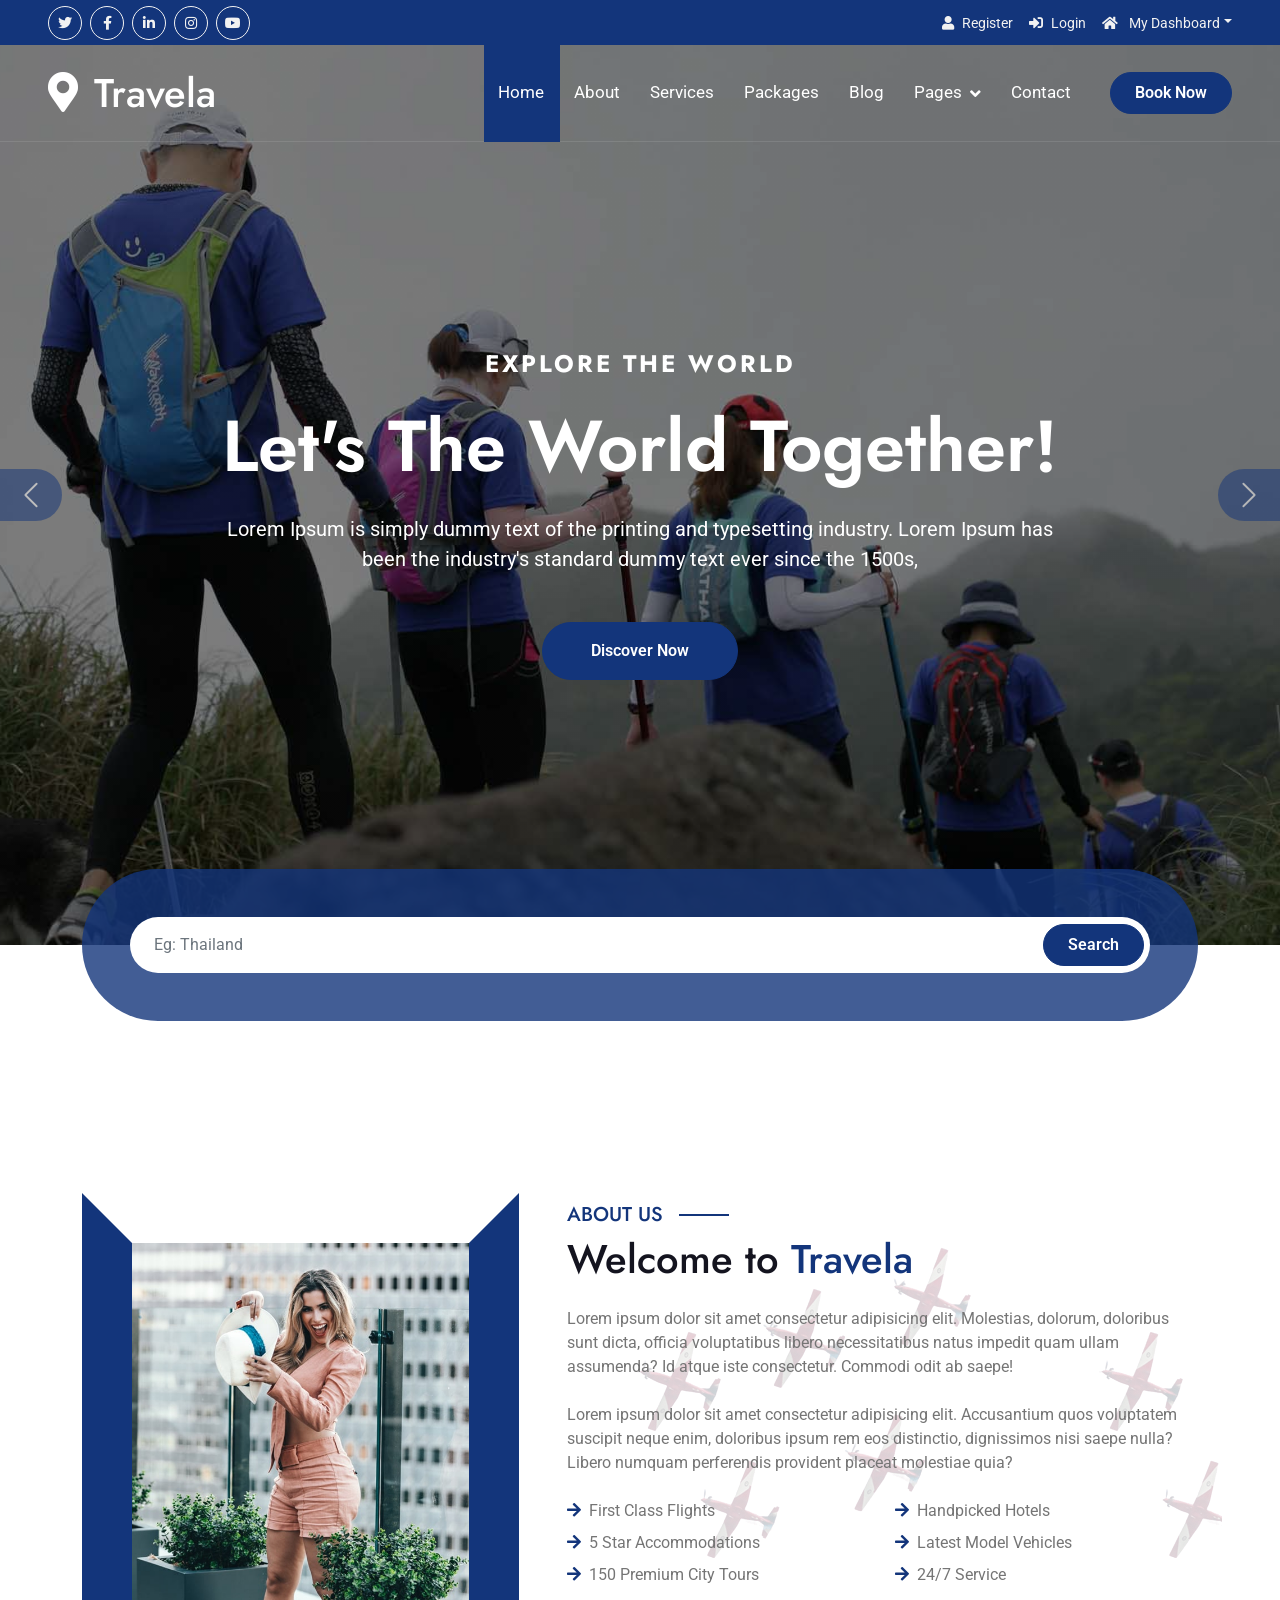
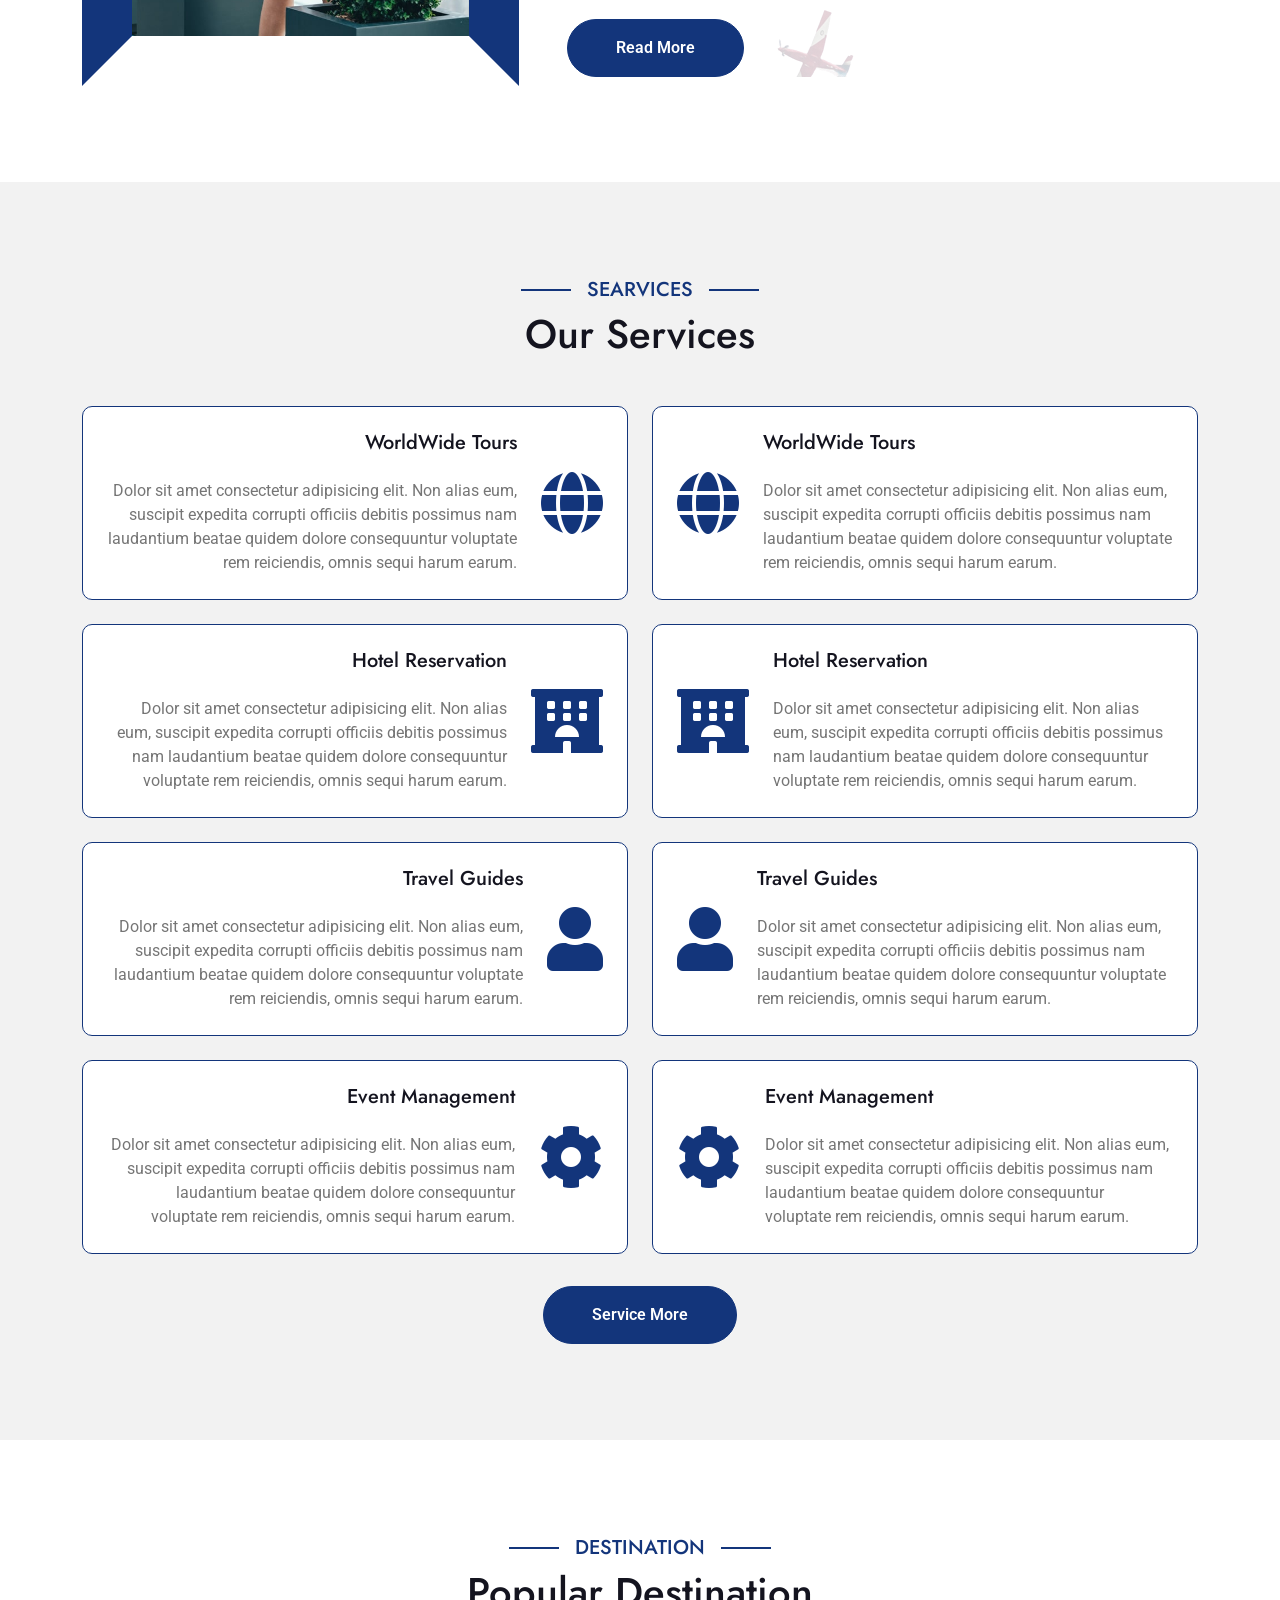
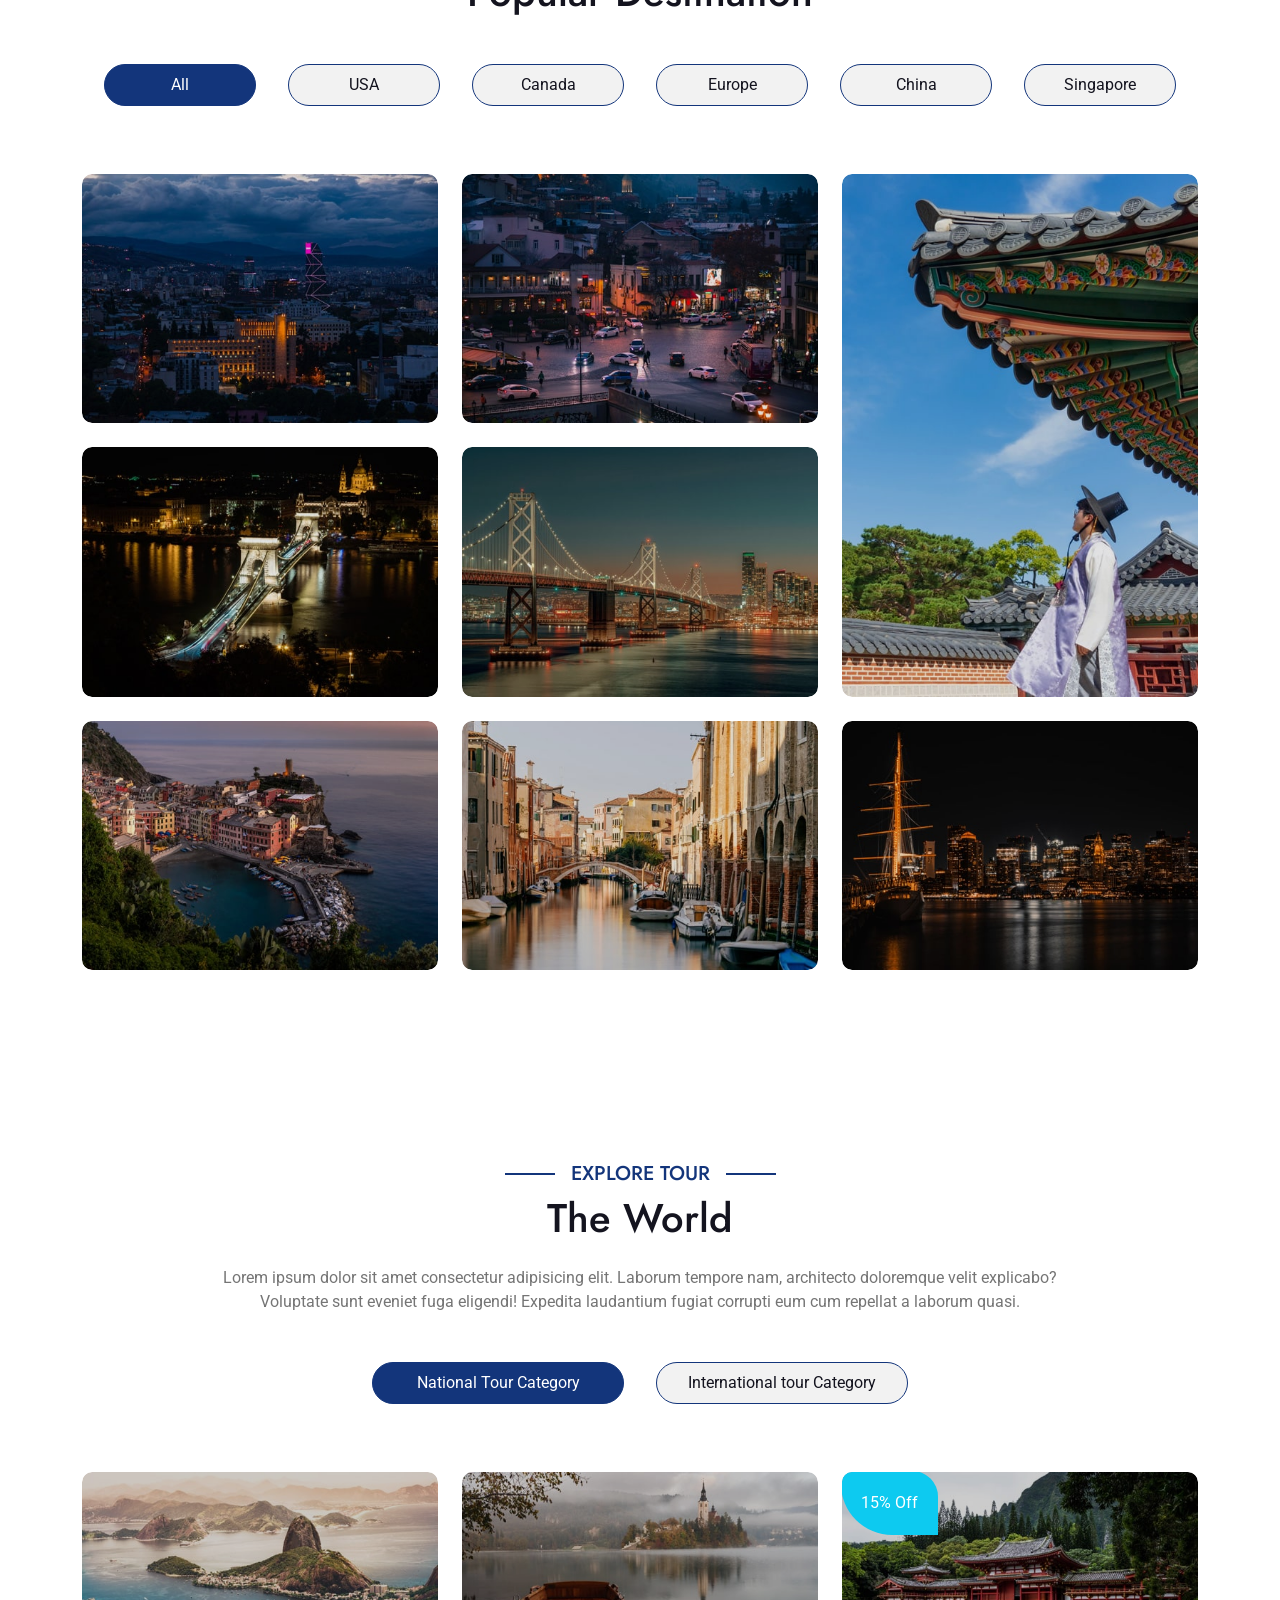
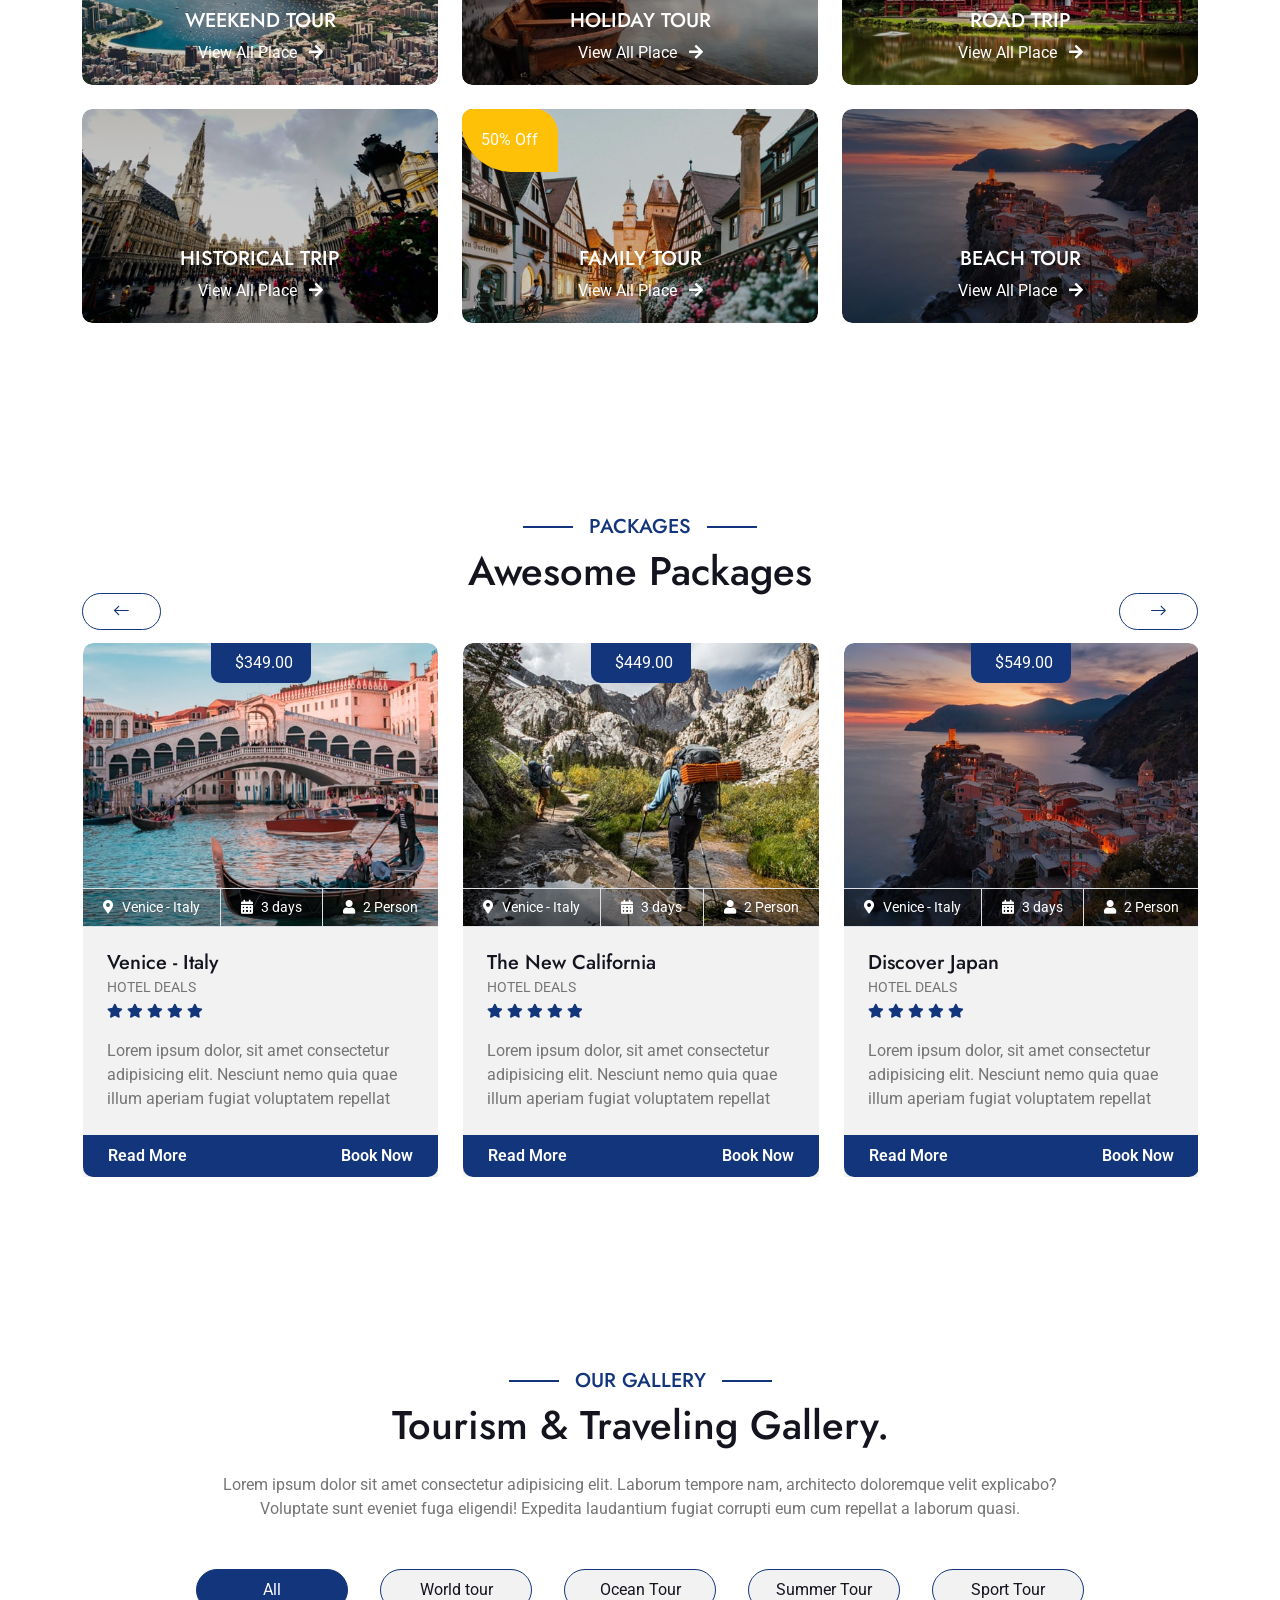
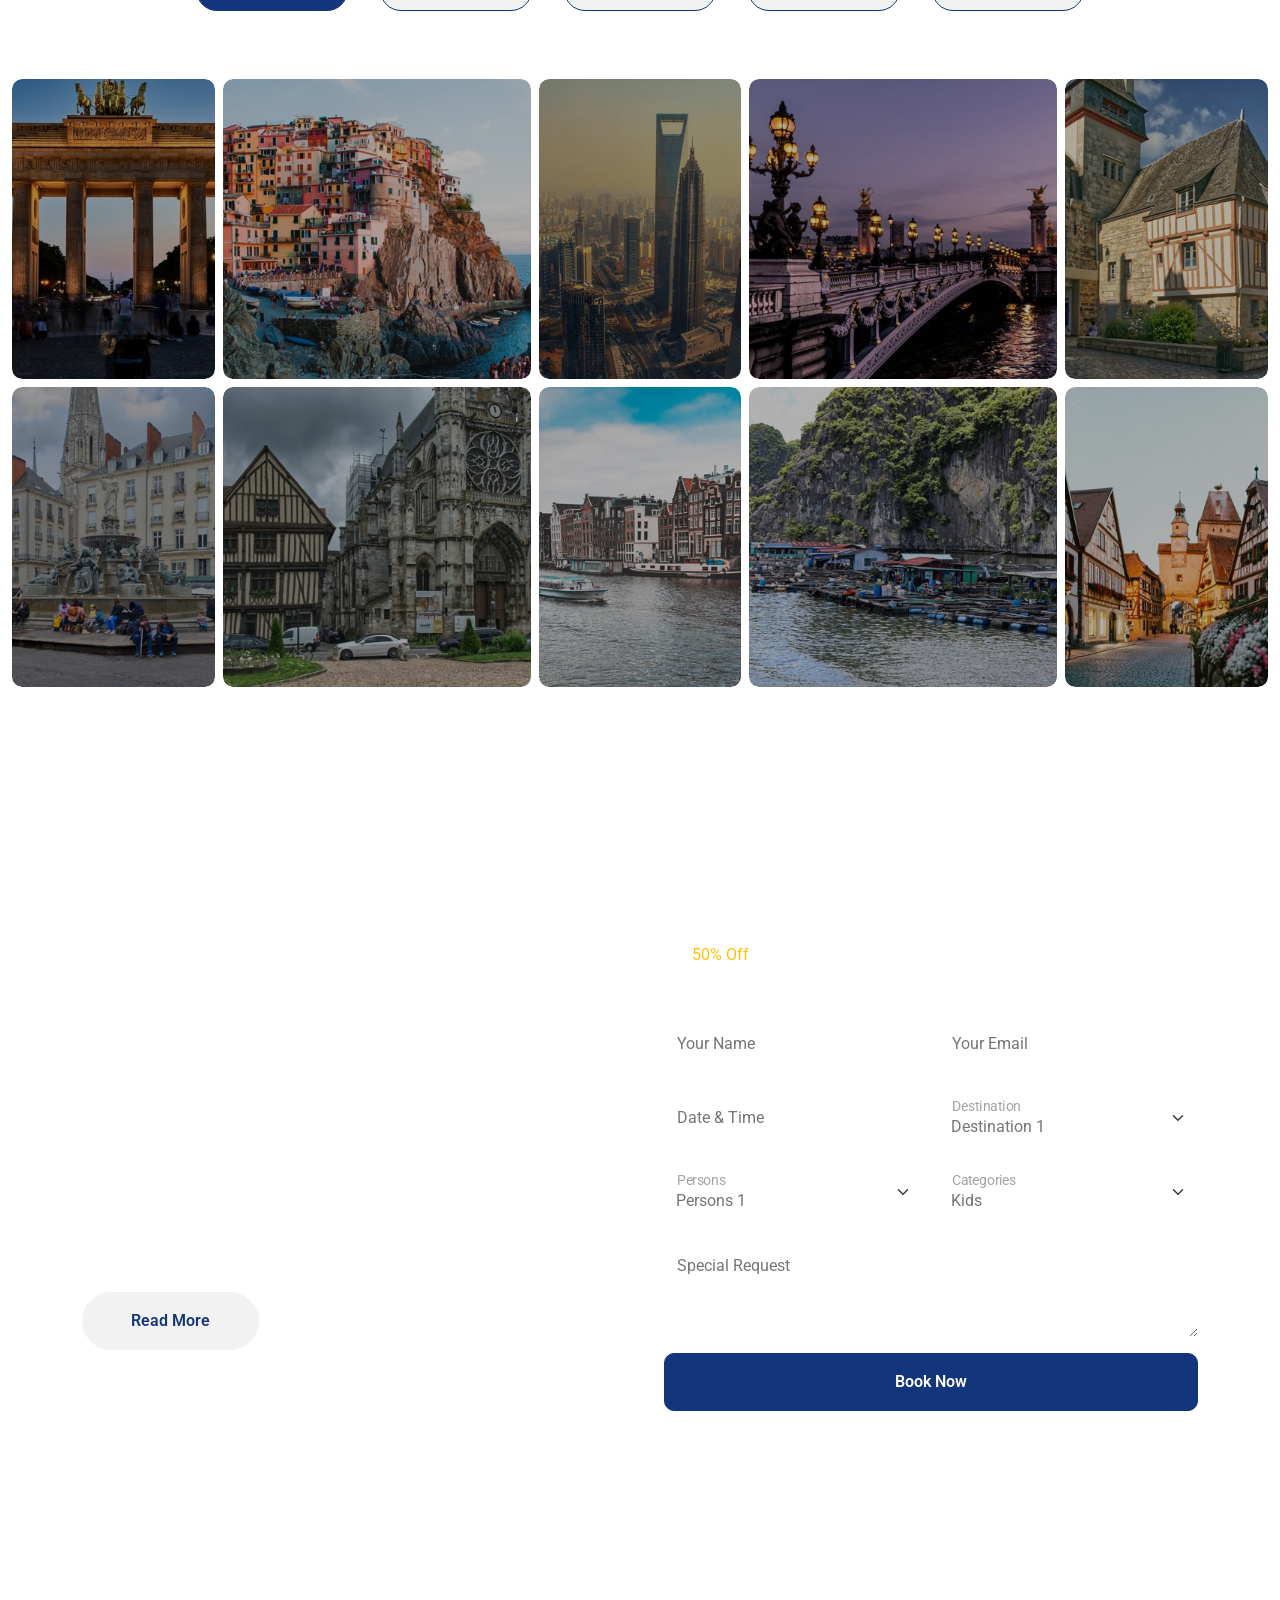
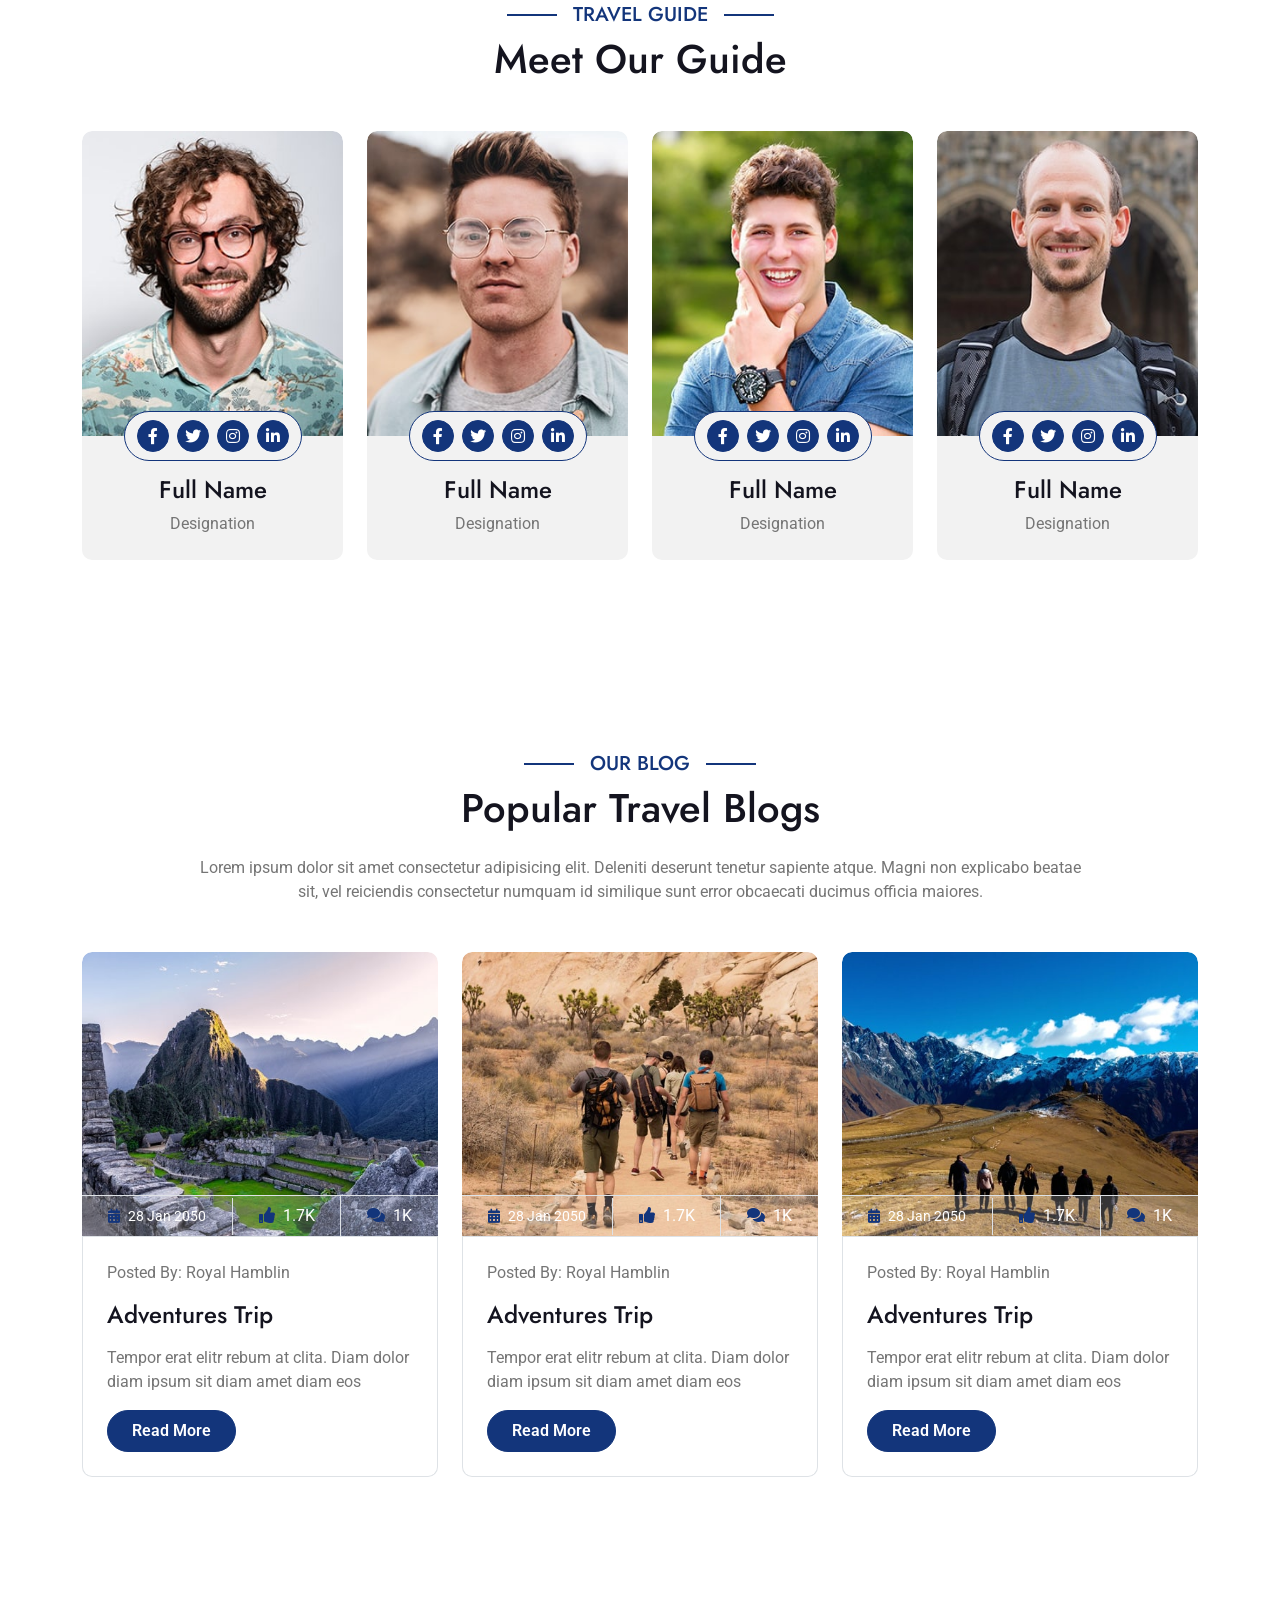
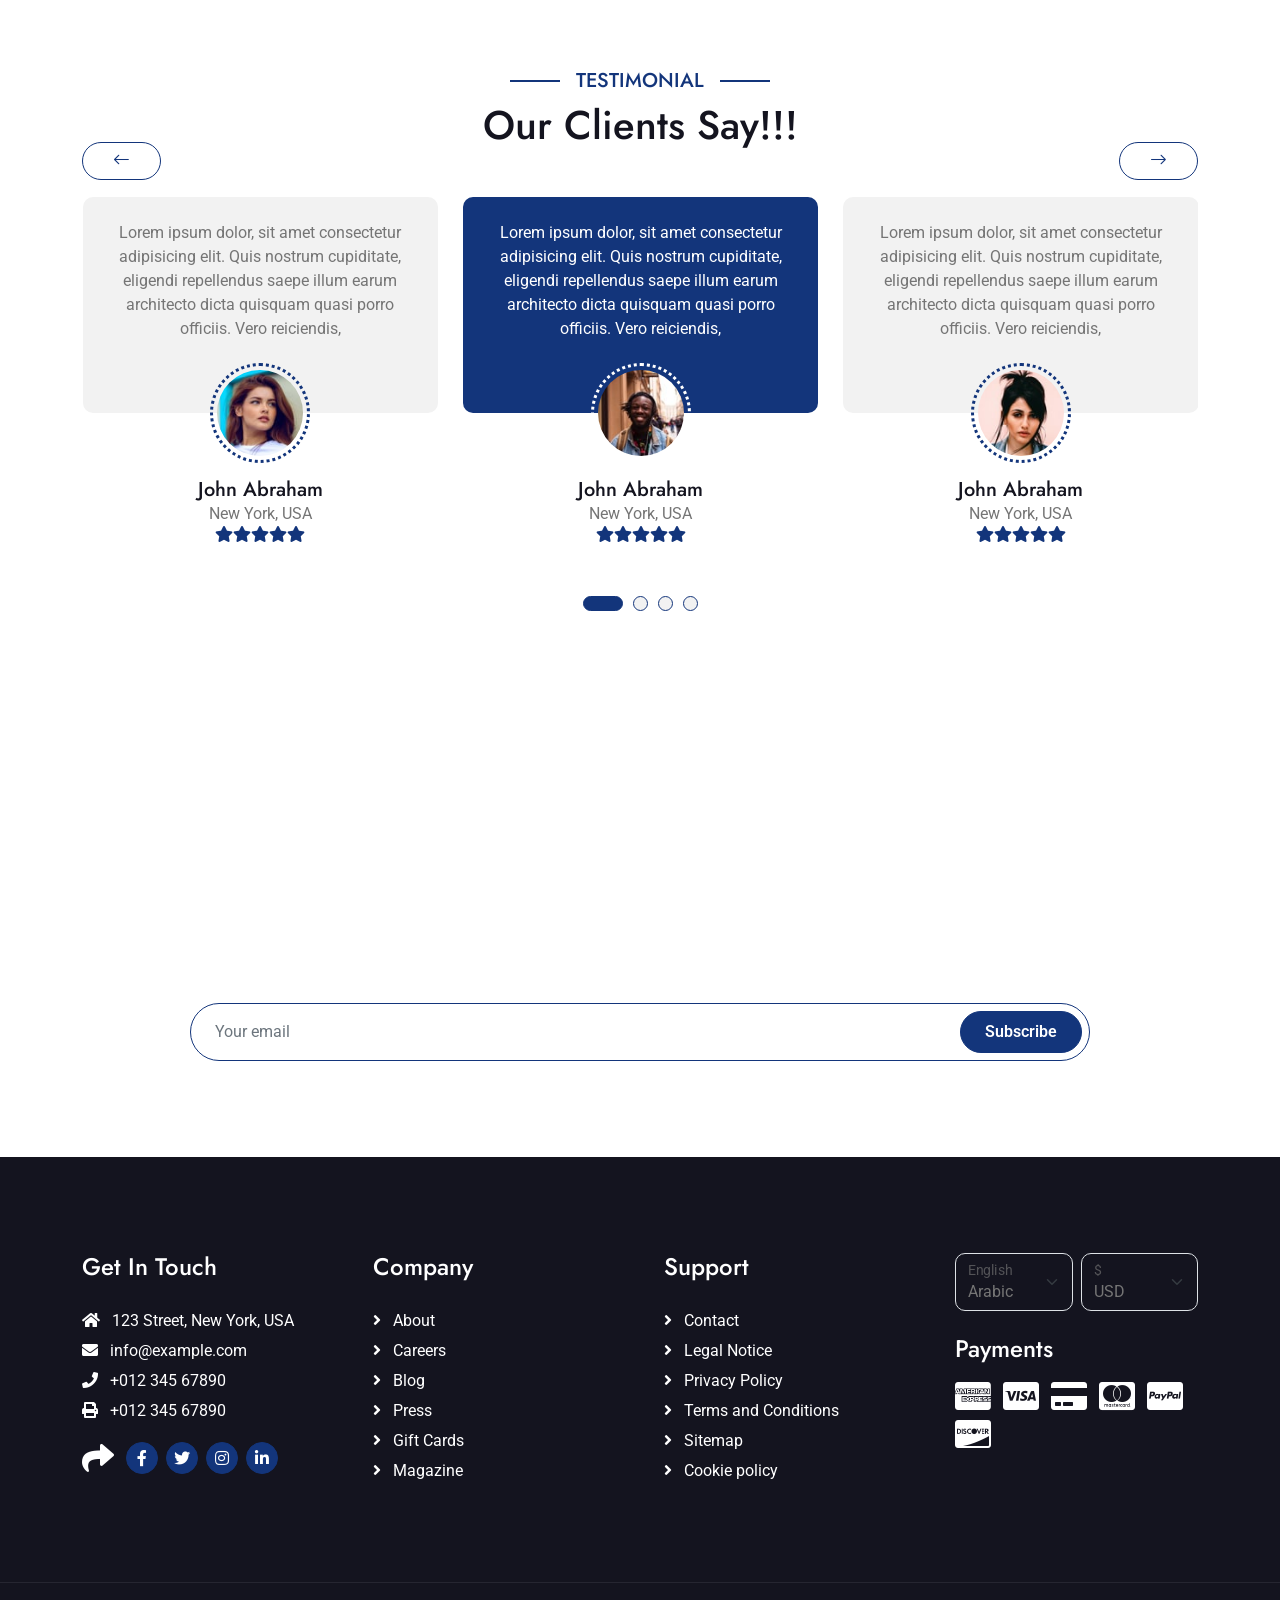
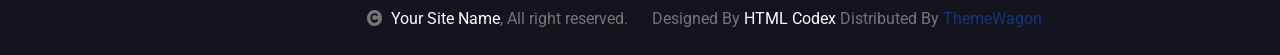
==== commit 3c114643: "⚡ Bolt: [mejora de rendimiento] - Scroll Throttling Optimized the high-frequency `$(window).scroll` " ====
--- a/index.html
+++ b/index.html
@@ -1,1806 +1,1806 @@
-<!DOCTYPE html>
-<html lang="en">
-
-    <head>
-        <meta charset="utf-8">
-        <title>Travela - Tourism Website Template</title>
-        <meta content="width=device-width, initial-scale=1.0" name="viewport">
-        <meta content="" name="keywords">
-        <meta content="" name="description">
-
-        <!-- Google Web Fonts -->
-        <link rel="preconnect" href="https://fonts.googleapis.com">
-        <link rel="preconnect" href="https://fonts.gstatic.com" crossorigin>
-        <link href="https://fonts.googleapis.com/css2?family=Jost:wght@500;600&family=Roboto&display=swap" rel="stylesheet">
-
-        <!-- Icon Font Stylesheet -->
-        <link rel="stylesheet" href="https://use.fontawesome.com/releases/v5.15.4/css/all.css"/>
-        <link href="https://cdn.jsdelivr.net/npm/bootstrap-icons@1.4.1/font/bootstrap-icons.css" rel="stylesheet">
-
-        <!-- Libraries Stylesheet -->
-        <link href="lib/owlcarousel/assets/owl.carousel.min.css" rel="stylesheet">
-        <link href="lib/lightbox/css/lightbox.min.css" rel="stylesheet">
-
-
-        <!-- Customized Bootstrap Stylesheet -->
-        <link href="css/bootstrap.min.css" rel="stylesheet">
-
-        <!-- Template Stylesheet -->
-        <link href="css/style.css" rel="stylesheet">
-    </head>
-
-    <body>
-
-        <!-- Spinner Start -->
-        <div id="spinner" class="show bg-white position-fixed translate-middle w-100 vh-100 top-50 start-50 d-flex align-items-center justify-content-center">
-            <div class="spinner-border text-primary" style="width: 3rem; height: 3rem;" role="status">
-                <span class="sr-only">Loading...</span>
-            </div>
-        </div>
-        <!-- Spinner End -->
-
-        <!-- Topbar Start -->
-        <div class="container-fluid bg-primary px-5 d-none d-lg-block">
-            <div class="row gx-0">
-                <div class="col-lg-8 text-center text-lg-start mb-2 mb-lg-0">
-                    <div class="d-inline-flex align-items-center" style="height: 45px;">
-                        <a class="btn btn-sm btn-outline-light btn-sm-square rounded-circle me-2" href=""><i class="fab fa-twitter fw-normal"></i></a>
-                        <a class="btn btn-sm btn-outline-light btn-sm-square rounded-circle me-2" href=""><i class="fab fa-facebook-f fw-normal"></i></a>
-                        <a class="btn btn-sm btn-outline-light btn-sm-square rounded-circle me-2" href=""><i class="fab fa-linkedin-in fw-normal"></i></a>
-                        <a class="btn btn-sm btn-outline-light btn-sm-square rounded-circle me-2" href=""><i class="fab fa-instagram fw-normal"></i></a>
-                        <a class="btn btn-sm btn-outline-light btn-sm-square rounded-circle" href=""><i class="fab fa-youtube fw-normal"></i></a>
-                    </div>
-                </div>
-                <div class="col-lg-4 text-center text-lg-end">
-                    <div class="d-inline-flex align-items-center" style="height: 45px;">
-                        <a href="#"><small class="me-3 text-light"><i class="fa fa-user me-2"></i>Register</small></a>
-                        <a href="#"><small class="me-3 text-light"><i class="fa fa-sign-in-alt me-2"></i>Login</small></a>
-                        <div class="dropdown">
-                            <a href="#" class="dropdown-toggle text-light" data-bs-toggle="dropdown"><small><i class="fa fa-home me-2"></i> My Dashboard</small></a>
-                            <div class="dropdown-menu rounded">
-                                <a href="#" class="dropdown-item"><i class="fas fa-user-alt me-2"></i> My Profile</a>
-                                <a href="#" class="dropdown-item"><i class="fas fa-comment-alt me-2"></i> Inbox</a>
-                                <a href="#" class="dropdown-item"><i class="fas fa-bell me-2"></i> Notifications</a>
-                                <a href="#" class="dropdown-item"><i class="fas fa-cog me-2"></i> Account Settings</a>
-                                <a href="#" class="dropdown-item"><i class="fas fa-power-off me-2"></i> Log Out</a>
-                            </div>
-                        </div>
-                    </div>
-                </div>
-            </div>
-        </div>
-        <!-- Topbar End -->
-
-        <!-- Navbar & Hero Start -->
-        <div class="container-fluid position-relative p-0">
-            <nav class="navbar navbar-expand-lg navbar-light px-4 px-lg-5 py-3 py-lg-0">
-                <a href="" class="navbar-brand p-0">
-                    <h1 class="m-0"><i class="fa fa-map-marker-alt me-3"></i>Travela</h1>
-                    <!-- <img src="img/logo.png" alt="Logo"> -->
-                </a>
-                <button class="navbar-toggler" type="button" data-bs-toggle="collapse" data-bs-target="#navbarCollapse">
-                    <span class="fa fa-bars"></span>
-                </button>
-                <div class="collapse navbar-collapse" id="navbarCollapse">
-                    <div class="navbar-nav ms-auto py-0">
-                        <a href="index.html" class="nav-item nav-link active">Home</a>
-                        <a href="about.html" class="nav-item nav-link">About</a>
-                        <a href="services.html" class="nav-item nav-link">Services</a>
-                        <a href="packages.html" class="nav-item nav-link">Packages</a>
-                        <a href="blog.html" class="nav-item nav-link">Blog</a>
-                        <div class="nav-item dropdown">
-                            <a href="#" class="nav-link dropdown-toggle" data-bs-toggle="dropdown">Pages</a>
-                            <div class="dropdown-menu m-0">
-                                <a href="destination.html" class="dropdown-item">Destination</a>
-                                <a href="tour.html" class="dropdown-item">Explore Tour</a>
-                                <a href="booking.html" class="dropdown-item">Travel Booking</a>
-                                <a href="gallery.html" class="dropdown-item">Our Gallery</a>
-                                <a href="guides.html" class="dropdown-item">Travel Guides</a>
-                                <a href="testimonial.html" class="dropdown-item">Testimonial</a>
-                                <a href="404.html" class="dropdown-item">404 Page</a>
-                                <a href="Home1.html" class="dropdown-item">Home 1</a>
-                                <a href="Home2.html" class="dropdown-item">Home 2</a>
-                            </div>
-                        </div>
-                        <a href="contact.html" class="nav-item nav-link">Contact</a>
-                    </div>
-                    <a href="" class="btn btn-primary rounded-pill py-2 px-4 ms-lg-4">Book Now</a>
-                </div>
-            </nav>
-
-            <!-- Carousel Start -->
-            <div class="carousel-header">
-                <div id="carouselId" class="carousel slide" data-bs-ride="carousel">
-                    <ol class="carousel-indicators">
-                        <li data-bs-target="#carouselId" data-bs-slide-to="0" class="active"></li>
-                        <li data-bs-target="#carouselId" data-bs-slide-to="1"></li>
-                        <li data-bs-target="#carouselId" data-bs-slide-to="2"></li>
-                    </ol>
-                    <div class="carousel-inner" role="listbox">
-                        <div class="carousel-item active">
+<!DOCTYPE html>
+<html lang="en">
+
+    <head>
+        <meta charset="utf-8">
+        <title>Travela - Tourism Website Template</title>
+        <meta content="width=device-width, initial-scale=1.0" name="viewport">
+        <meta content="" name="keywords">
+        <meta content="" name="description">
+
+        <!-- Google Web Fonts -->
+        <link rel="preconnect" href="https://fonts.googleapis.com">
+        <link rel="preconnect" href="https://fonts.gstatic.com" crossorigin>
+        <link href="https://fonts.googleapis.com/css2?family=Jost:wght@500;600&family=Roboto&display=swap" rel="stylesheet"> 
+
+        <!-- Icon Font Stylesheet -->
+        <link rel="stylesheet" href="https://use.fontawesome.com/releases/v5.15.4/css/all.css"/>
+        <link href="https://cdn.jsdelivr.net/npm/bootstrap-icons@1.4.1/font/bootstrap-icons.css" rel="stylesheet">
+
+        <!-- Libraries Stylesheet -->
+        <link href="lib/owlcarousel/assets/owl.carousel.min.css" rel="stylesheet">
+        <link href="lib/lightbox/css/lightbox.min.css" rel="stylesheet">
+
+
+        <!-- Customized Bootstrap Stylesheet -->
+        <link href="css/bootstrap.min.css" rel="stylesheet">
+
+        <!-- Template Stylesheet -->
+        <link href="css/style.css" rel="stylesheet">
+    </head>
+
+    <body>
+
+        <!-- Spinner Start -->
+        <div id="spinner" class="show bg-white position-fixed translate-middle w-100 vh-100 top-50 start-50 d-flex align-items-center justify-content-center">
+            <div class="spinner-border text-primary" style="width: 3rem; height: 3rem;" role="status">
+                <span class="sr-only">Loading...</span>
+            </div>
+        </div>
+        <!-- Spinner End -->
+
+        <!-- Topbar Start -->
+        <div class="container-fluid bg-primary px-5 d-none d-lg-block">
+            <div class="row gx-0">
+                <div class="col-lg-8 text-center text-lg-start mb-2 mb-lg-0">
+                    <div class="d-inline-flex align-items-center" style="height: 45px;">
+                        <a class="btn btn-sm btn-outline-light btn-sm-square rounded-circle me-2" href=""><i class="fab fa-twitter fw-normal"></i></a>
+                        <a class="btn btn-sm btn-outline-light btn-sm-square rounded-circle me-2" href=""><i class="fab fa-facebook-f fw-normal"></i></a>
+                        <a class="btn btn-sm btn-outline-light btn-sm-square rounded-circle me-2" href=""><i class="fab fa-linkedin-in fw-normal"></i></a>
+                        <a class="btn btn-sm btn-outline-light btn-sm-square rounded-circle me-2" href=""><i class="fab fa-instagram fw-normal"></i></a>
+                        <a class="btn btn-sm btn-outline-light btn-sm-square rounded-circle" href=""><i class="fab fa-youtube fw-normal"></i></a>
+                    </div>
+                </div>
+                <div class="col-lg-4 text-center text-lg-end">
+                    <div class="d-inline-flex align-items-center" style="height: 45px;">
+                        <a href="#"><small class="me-3 text-light"><i class="fa fa-user me-2"></i>Register</small></a>
+                        <a href="#"><small class="me-3 text-light"><i class="fa fa-sign-in-alt me-2"></i>Login</small></a>
+                        <div class="dropdown">
+                            <a href="#" class="dropdown-toggle text-light" data-bs-toggle="dropdown"><small><i class="fa fa-home me-2"></i> My Dashboard</small></a>
+                            <div class="dropdown-menu rounded">
+                                <a href="#" class="dropdown-item"><i class="fas fa-user-alt me-2"></i> My Profile</a>
+                                <a href="#" class="dropdown-item"><i class="fas fa-comment-alt me-2"></i> Inbox</a>
+                                <a href="#" class="dropdown-item"><i class="fas fa-bell me-2"></i> Notifications</a>
+                                <a href="#" class="dropdown-item"><i class="fas fa-cog me-2"></i> Account Settings</a>
+                                <a href="#" class="dropdown-item"><i class="fas fa-power-off me-2"></i> Log Out</a>
+                            </div>
+                        </div>
+                    </div>
+                </div>
+            </div>
+        </div>
+        <!-- Topbar End -->
+
+        <!-- Navbar & Hero Start -->
+        <div class="container-fluid position-relative p-0">
+            <nav class="navbar navbar-expand-lg navbar-light px-4 px-lg-5 py-3 py-lg-0">
+                <a href="" class="navbar-brand p-0">
+                    <h1 class="m-0"><i class="fa fa-map-marker-alt me-3"></i>Travela</h1>
+                    <!-- <img src="img/logo.png" alt="Logo"> -->
+                </a>
+                <button class="navbar-toggler" type="button" data-bs-toggle="collapse" data-bs-target="#navbarCollapse">
+                    <span class="fa fa-bars"></span>
+                </button>
+                <div class="collapse navbar-collapse" id="navbarCollapse">
+                    <div class="navbar-nav ms-auto py-0">
+                        <a href="index.html" class="nav-item nav-link active">Home</a>
+                        <a href="about.html" class="nav-item nav-link">About</a>
+                        <a href="services.html" class="nav-item nav-link">Services</a>
+                        <a href="packages.html" class="nav-item nav-link">Packages</a>
+                        <a href="blog.html" class="nav-item nav-link">Blog</a>
+                        <div class="nav-item dropdown">
+                            <a href="#" class="nav-link dropdown-toggle" data-bs-toggle="dropdown">Pages</a>
+                            <div class="dropdown-menu m-0">
+                                <a href="destination.html" class="dropdown-item">Destination</a>
+                                <a href="tour.html" class="dropdown-item">Explore Tour</a>
+                                <a href="booking.html" class="dropdown-item">Travel Booking</a>
+                                <a href="gallery.html" class="dropdown-item">Our Gallery</a>
+                                <a href="guides.html" class="dropdown-item">Travel Guides</a>
+                                <a href="testimonial.html" class="dropdown-item">Testimonial</a>
+                                <a href="404.html" class="dropdown-item">404 Page</a>
+                                <a href="Home1.html" class="dropdown-item">Home 1</a>
+                                <a href="Home2.html" class="dropdown-item">Home 2</a>
+                            </div>
+                        </div>
+                        <a href="contact.html" class="nav-item nav-link">Contact</a>
+                    </div>
+                    <a href="" class="btn btn-primary rounded-pill py-2 px-4 ms-lg-4">Book Now</a>
+                </div>
+            </nav>
+
+            <!-- Carousel Start -->
+            <div class="carousel-header">
+                <div id="carouselId" class="carousel slide" data-bs-ride="carousel">
+                    <ol class="carousel-indicators">
+                        <li data-bs-target="#carouselId" data-bs-slide-to="0" class="active"></li>
+                        <li data-bs-target="#carouselId" data-bs-slide-to="1"></li>
+                        <li data-bs-target="#carouselId" data-bs-slide-to="2"></li>
+                    </ol>
+                    <div class="carousel-inner" role="listbox">
+                        <div class="carousel-item active">
                             <img src="img/carousel-2.jpg" class="img-fluid" alt="Image" loading="lazy">
-                            <div class="carousel-caption">
-                                <div class="p-3" style="max-width: 900px;">
-                                    <h4 class="text-white text-uppercase fw-bold mb-4" style="letter-spacing: 3px;">Explore The World</h4>
-                                    <h1 class="display-2 text-capitalize text-white mb-4">Let's The World Together!</h1>
-                                    <p class="mb-5 fs-5">Lorem Ipsum is simply dummy text of the printing and typesetting industry. Lorem Ipsum has been the industry's standard dummy text ever since the 1500s,
-                                    </p>
-                                    <div class="d-flex align-items-center justify-content-center">
-                                        <a class="btn-hover-bg btn btn-primary rounded-pill text-white py-3 px-5" href="#">Discover Now</a>
-                                    </div>
-                                </div>
-                            </div>
-                        </div>
-                        <div class="carousel-item">
-                            <img src="img/carousel-1.jpg" class="img-fluid" alt="Image">
-                            <div class="carousel-caption">
-                                <div class="p-3" style="max-width: 900px;">
-                                    <h4 class="text-white text-uppercase fw-bold mb-4" style="letter-spacing: 3px;">Explore The World</h4>
-                                    <h1 class="display-2 text-capitalize text-white mb-4">Find Your Perfect Tour At Travel</h1>
-                                    <p class="mb-5 fs-5">Lorem Ipsum is simply dummy text of the printing and typesetting industry. Lorem Ipsum has been the industry's standard dummy text ever since the 1500s,
-                                    </p>
-                                    <div class="d-flex align-items-center justify-content-center">
-                                        <a class="btn-hover-bg btn btn-primary rounded-pill text-white py-3 px-5" href="#">Discover Now</a>
-                                    </div>
-                                </div>
-                            </div>
-                        </div>
-                        <div class="carousel-item">
-                            <img src="img/carousel-3.jpg" class="img-fluid" alt="Image">
-                            <div class="carousel-caption">
-                                <div class="p-3" style="max-width: 900px;">
-                                    <h4 class="text-white text-uppercase fw-bold mb-4" style="letter-spacing: 3px;">Explore The World</h4>
-                                    <h1 class="display-2 text-capitalize text-white mb-4">You Like To Go?</h1>
-                                    <p class="mb-5 fs-5">Lorem Ipsum is simply dummy text of the printing and typesetting industry. Lorem Ipsum has been the industry's standard dummy text ever since the 1500s,
-                                    </p>
-                                    <div class="d-flex align-items-center justify-content-center">
-                                        <a class="btn-hover-bg btn btn-primary rounded-pill text-white py-3 px-5" href="#">Discover Now</a>
-                                    </div>
-                                </div>
-                            </div>
-                        </div>
-                    </div>
-                    <button class="carousel-control-prev" type="button" data-bs-target="#carouselId" data-bs-slide="prev">
-                        <span class="carousel-control-prev-icon btn bg-primary" aria-hidden="false"></span>
-                        <span class="visually-hidden">Previous</span>
-                    </button>
-                    <button class="carousel-control-next" type="button" data-bs-target="#carouselId" data-bs-slide="next">
-                        <span class="carousel-control-next-icon btn bg-primary" aria-hidden="false"></span>
-                        <span class="visually-hidden">Next</span>
-                    </button>
-                </div>
-            </div>
-            <!-- Carousel End -->
-        </div>
-        <div class="container-fluid search-bar position-relative" style="top: -50%; transform: translateY(-50%);">
-            <div class="container">
-                <div class="position-relative rounded-pill w-100 mx-auto p-5" style="background: rgba(19, 53, 123, 0.8);">
-                    <input class="form-control border-0 rounded-pill w-100 py-3 ps-4 pe-5" type="text" placeholder="Eg: Thailand">
-                    <button type="button" class="btn btn-primary rounded-pill py-2 px-4 position-absolute me-2" style="top: 50%; right: 46px; transform: translateY(-50%);">Search</button>
-                </div>
-            </div>
-        </div>
-        <!-- Navbar & Hero End -->
-
-        <!-- About Start -->
-        <div class="container-fluid about py-5">
-            <div class="container py-5">
-                <div class="row g-5 align-items-center">
-                    <div class="col-lg-5">
-                        <div class="h-100" style="border: 50px solid; border-color: transparent #13357B transparent #13357B;">
-                            <img src="img/about-img.jpg" class="img-fluid w-100 h-100" alt="">
-                        </div>
-                    </div>
-                    <div class="col-lg-7" style="background: linear-gradient(rgba(255, 255, 255, .8), rgba(255, 255, 255, .8)), url(img/about-img-1.png);">
-                        <h5 class="section-about-title pe-3">About Us</h5>
-                        <h1 class="mb-4">Welcome to <span class="text-primary">Travela</span></h1>
-                        <p class="mb-4">Lorem ipsum dolor sit amet consectetur adipisicing elit. Molestias, dolorum, doloribus sunt dicta, officia voluptatibus libero necessitatibus natus impedit quam ullam assumenda? Id atque iste consectetur. Commodi odit ab saepe!</p>
-                        <p class="mb-4">Lorem ipsum dolor sit amet consectetur adipisicing elit. Accusantium quos voluptatem suscipit neque enim, doloribus ipsum rem eos distinctio, dignissimos nisi saepe nulla? Libero numquam perferendis provident placeat molestiae quia?</p>
-                        <div class="row gy-2 gx-4 mb-4">
-                            <div class="col-sm-6">
-                                <p class="mb-0"><i class="fa fa-arrow-right text-primary me-2"></i>First Class Flights</p>
-                            </div>
-                            <div class="col-sm-6">
-                                <p class="mb-0"><i class="fa fa-arrow-right text-primary me-2"></i>Handpicked Hotels</p>
-                            </div>
-                            <div class="col-sm-6">
-                                <p class="mb-0"><i class="fa fa-arrow-right text-primary me-2"></i>5 Star Accommodations</p>
-                            </div>
-                            <div class="col-sm-6">
-                                <p class="mb-0"><i class="fa fa-arrow-right text-primary me-2"></i>Latest Model Vehicles</p>
-                            </div>
-                            <div class="col-sm-6">
-                                <p class="mb-0"><i class="fa fa-arrow-right text-primary me-2"></i>150 Premium City Tours</p>
-                            </div>
-                            <div class="col-sm-6">
-                                <p class="mb-0"><i class="fa fa-arrow-right text-primary me-2"></i>24/7 Service</p>
-                            </div>
-                        </div>
-                        <a class="btn btn-primary rounded-pill py-3 px-5 mt-2" href="">Read More</a>
-                    </div>
-                </div>
-            </div>
-        </div>
-        <!-- About End -->
-
-        <!-- Services Start -->
-        <div class="container-fluid bg-light service py-5">
-            <div class="container py-5">
-                <div class="mx-auto text-center mb-5" style="max-width: 900px;">
-                    <h5 class="section-title px-3">Searvices</h5>
-                    <h1 class="mb-0">Our Services</h1>
-                </div>
-                <div class="row g-4">
-                    <div class="col-lg-6">
-                        <div class="row g-4">
-                            <div class="col-12">
-                                <div class="service-content-inner d-flex align-items-center bg-white border border-primary rounded p-4 pe-0">
-                                    <div class="service-content text-end">
-                                        <h5 class="mb-4">WorldWide Tours</h5>
-                                        <p class="mb-0">Dolor sit amet consectetur adipisicing elit. Non alias eum, suscipit expedita corrupti officiis debitis possimus nam laudantium beatae quidem dolore consequuntur voluptate rem reiciendis, omnis sequi harum earum.
-                                        </p>
-                                    </div>
-                                    <div class="service-icon p-4">
-                                        <i class="fa fa-globe fa-4x text-primary"></i>
-                                    </div>
-                                </div>
-                            </div>
-                            <div class="col-12">
-                                <div class="service-content-inner d-flex align-items-center  bg-white border border-primary rounded p-4 pe-0">
-                                    <div class="service-content text-end">
-                                        <h5 class="mb-4">Hotel Reservation</h5>
-                                        <p class="mb-0">Dolor sit amet consectetur adipisicing elit. Non alias eum, suscipit expedita corrupti officiis debitis possimus nam laudantium beatae quidem dolore consequuntur voluptate rem reiciendis, omnis sequi harum earum.
-                                        </p>
-                                    </div>
-                                    <div class="service-icon p-4">
-                                        <i class="fa fa-hotel fa-4x text-primary"></i>
-                                    </div>
-                                </div>
-                            </div>
-                            <div class="col-12">
-                                <div class="service-content-inner d-flex align-items-center bg-white border border-primary rounded p-4 pe-0">
-                                    <div class="service-content text-end">
-                                        <h5 class="mb-4">Travel Guides</h5>
-                                        <p class="mb-0">Dolor sit amet consectetur adipisicing elit. Non alias eum, suscipit expedita corrupti officiis debitis possimus nam laudantium beatae quidem dolore consequuntur voluptate rem reiciendis, omnis sequi harum earum.
-                                        </p>
-                                    </div>
-                                    <div class="service-icon p-4">
-                                        <i class="fa fa-user fa-4x text-primary"></i>
-                                    </div>
-                                </div>
-                            </div>
-                            <div class="col-12">
-                                <div class="service-content-inner d-flex align-items-center bg-white border border-primary rounded p-4 pe-0">
-                                    <div class="service-content text-end">
-                                        <h5 class="mb-4">Event Management</h5>
-                                        <p class="mb-0">Dolor sit amet consectetur adipisicing elit. Non alias eum, suscipit expedita corrupti officiis debitis possimus nam laudantium beatae quidem dolore consequuntur voluptate rem reiciendis, omnis sequi harum earum.
-                                        </p>
-                                    </div>
-                                    <div class="service-icon p-4">
-                                        <i class="fa fa-cog fa-4x text-primary"></i>
-                                    </div>
-                                </div>
-                            </div>
-                        </div>
-                    </div>
-                    <div class="col-lg-6">
-                        <div class="row g-4">
-                            <div class="col-12">
-                                <div class="service-content-inner d-flex align-items-center bg-white border border-primary rounded p-4 ps-0">
-                                    <div class="service-icon p-4">
-                                        <i class="fa fa-globe fa-4x text-primary"></i>
-                                    </div>
-                                    <div class="service-content">
-                                        <h5 class="mb-4">WorldWide Tours</h5>
-                                        <p class="mb-0">Dolor sit amet consectetur adipisicing elit. Non alias eum, suscipit expedita corrupti officiis debitis possimus nam laudantium beatae quidem dolore consequuntur voluptate rem reiciendis, omnis sequi harum earum.
-                                        </p>
-                                    </div>
-                                </div>
-                            </div>
-                            <div class="col-12">
-                                <div class="service-content-inner d-flex align-items-center bg-white border border-primary rounded p-4 ps-0">
-                                    <div class="service-icon p-4">
-                                        <i class="fa fa-hotel fa-4x text-primary"></i>
-                                    </div>
-                                    <div class="service-content">
-                                        <h5 class="mb-4">Hotel Reservation</h5>
-                                        <p class="mb-0">Dolor sit amet consectetur adipisicing elit. Non alias eum, suscipit expedita corrupti officiis debitis possimus nam laudantium beatae quidem dolore consequuntur voluptate rem reiciendis, omnis sequi harum earum.
-                                        </p>
-                                    </div>
-                                </div>
-                            </div>
-                            <div class="col-12">
-                                <div class="service-content-inner d-flex align-items-center bg-white border border-primary rounded p-4 ps-0">
-                                    <div class="service-icon p-4">
-                                        <i class="fa fa-user fa-4x text-primary"></i>
-                                    </div>
-                                    <div class="service-content">
-                                        <h5 class="mb-4">Travel Guides</h5>
-                                        <p class="mb-0">Dolor sit amet consectetur adipisicing elit. Non alias eum, suscipit expedita corrupti officiis debitis possimus nam laudantium beatae quidem dolore consequuntur voluptate rem reiciendis, omnis sequi harum earum.
-                                        </p>
-                                    </div>
-                                </div>
-                            </div>
-                            <div class="col-12">
-                                <div class="service-content-inner d-flex align-items-center bg-white border border-primary rounded p-4 ps-0">
-                                    <div class="service-icon p-4">
-                                        <i class="fa fa-cog fa-4x text-primary"></i>
-                                    </div>
-                                    <div class="service-content">
-                                        <h5 class="mb-4">Event Management</h5>
-                                        <p class="mb-0">Dolor sit amet consectetur adipisicing elit. Non alias eum, suscipit expedita corrupti officiis debitis possimus nam laudantium beatae quidem dolore consequuntur voluptate rem reiciendis, omnis sequi harum earum.
-                                        </p>
-                                    </div>
-                                </div>
-                            </div>
-                        </div>
-                    </div>
-                    <div class="col-12">
-                        <div class="text-center">
-                            <a class="btn btn-primary rounded-pill py-3 px-5 mt-2" href="">Service More</a>
-                        </div>
-                    </div>
-                </div>
-            </div>
-        </div>
-        <!-- Services End -->
-
-        <!-- Destination Start -->
-        <div class="container-fluid destination py-5">
-            <div class="container py-5">
-                <div class="mx-auto text-center mb-5" style="max-width: 900px;">
-                    <h5 class="section-title px-3">Destination</h5>
-                    <h1 class="mb-0">Popular Destination</h1>
-                </div>
-                <div class="tab-class text-center">
-                    <ul class="nav nav-pills d-inline-flex justify-content-center mb-5">
-                        <li class="nav-item">
-                            <a class="d-flex mx-3 py-2 border border-primary bg-light rounded-pill active" data-bs-toggle="pill" href="#tab-1">
-                                <span class="text-dark" style="width: 150px;">All</span>
-                            </a>
-                        </li>
-                        <li class="nav-item">
-                            <a class="d-flex py-2 mx-3 border border-primary bg-light rounded-pill" data-bs-toggle="pill" href="#tab-2">
-                                <span class="text-dark" style="width: 150px;">USA</span>
-                            </a>
-                        </li>
-                        <li class="nav-item">
-                            <a class="d-flex mx-3 py-2 border border-primary bg-light rounded-pill" data-bs-toggle="pill" href="#tab-3">
-                                <span class="text-dark" style="width: 150px;">Canada</span>
-                            </a>
-                        </li>
-                        <li class="nav-item">
-                            <a class="d-flex mx-3 py-2 border border-primary bg-light rounded-pill" data-bs-toggle="pill" href="#tab-4">
-                                <span class="text-dark" style="width: 150px;">Europe</span>
-                            </a>
-                        </li>
-                        <li class="nav-item">
-                            <a class="d-flex mx-3 py-2 border border-primary bg-light rounded-pill" data-bs-toggle="pill" href="#tab-5">
-                                <span class="text-dark" style="width: 150px;">China</span>
-                            </a>
-                        </li>
-                        <li class="nav-item">
-                            <a class="d-flex mx-3 py-2 border border-primary bg-light rounded-pill" data-bs-toggle="pill" href="#tab-6">
-                                <span class="text-dark" style="width: 150px;">Singapore</span>
-                            </a>
-                        </li>
-                    </ul>
-                    <div class="tab-content">
-                        <div id="tab-1" class="tab-pane fade show p-0 active">
-                            <div class="row g-4">
-                                <div class="col-xl-8">
-                                    <div class="row g-4">
-                                        <div class="col-lg-6">
-                                            <div class="destination-img">
-                                                <img class="img-fluid rounded w-100" src="img/destination-1.jpg" alt="">
-                                                <div class="destination-overlay p-4">
-                                                    <a href="#" class="btn btn-primary text-white rounded-pill border py-2 px-3">20 Photos</a>
-                                                    <h4 class="text-white mb-2 mt-3">New York City</h4>
-                                                    <a href="#" class="btn-hover text-white">View All Place <i class="fa fa-arrow-right ms-2"></i></a>
-                                                </div>
-                                                <div class="search-icon">
-                                                    <a href="img/destination-1.jpg" data-lightbox="destination-1"><i class="fa fa-plus-square fa-1x btn btn-light btn-lg-square text-primary"></i></a>
-                                                </div>
-                                            </div>
-                                        </div>
-                                        <div class="col-lg-6">
-                                            <div class="destination-img">
-                                                <img class="img-fluid rounded w-100" src="img/destination-2.jpg" alt="">
-                                                <div class="destination-overlay p-4">
-                                                    <a href="#" class="btn btn-primary text-white rounded-pill border py-2 px-3">20 Photos</a>
-                                                    <h4 class="text-white mb-2 mt-3">Las vegas</h4>
-                                                    <a href="#" class="btn-hover text-white">View All Place <i class="fa fa-arrow-right ms-2"></i></a>
-                                                </div>
-                                                <div class="search-icon">
-                                                    <a href="img/destination-2.jpg" data-lightbox="destination-2"><i class="fa fa-plus-square fa-1x btn btn-light btn-lg-square text-primary"></i></a>
-                                                </div>
-                                            </div>
-                                        </div>
-                                        <div class="col-lg-6">
-                                            <div class="destination-img">
-                                                <img class="img-fluid rounded w-100" src="img/destination-7.jpg" alt="">
-                                                <div class="destination-overlay p-4">
-                                                    <a href="#" class="btn btn-primary text-white rounded-pill border py-2 px-3">20 Photos</a>
-                                                    <h4 class="text-white mb-2 mt-3">Los angelas</h4>
-                                                    <a href="#" class="btn-hover text-white">View All Place <i class="fa fa-arrow-right ms-2"></i></a>
-                                                </div>
-                                                <div class="search-icon">
-                                                    <a href="img/destination-7.jpg" data-lightbox="destination-7"><i class="fa fa-plus-square fa-1x btn btn-light btn-lg-square text-primary"></i></a>
-                                                </div>
-                                            </div>
-                                        </div>
-                                        <div class="col-lg-6">
-                                            <div class="destination-img">
-                                                <img class="img-fluid rounded w-100" src="img/destination-8.jpg" alt="">
-                                                <div class="destination-overlay p-4">
-                                                    <a href="#" class="btn btn-primary text-white rounded-pill border py-2 px-3">20 Photos</a>
-                                                    <h4 class="text-white mb-2 mt-3">Los angelas</h4>
-                                                    <a href="#" class="btn-hover text-white">View All Place <i class="fa fa-arrow-right ms-2"></i></a>
-                                                </div>
-                                                <div class="search-icon">
-                                                    <a href="img/destination-8.jpg" data-lightbox="destination-8"><i class="fa fa-plus-square fa-1x btn btn-light btn-lg-square text-primary"></i></a>
-                                                </div>
-                                            </div>
-                                        </div>
-                                    </div>
-                                </div>
-                                <div class="col-xl-4">
-                                    <div class="destination-img h-100">
-                                        <img class="img-fluid rounded w-100 h-100" src="img/destination-9.jpg" style="object-fit: cover; min-height: 300px;" alt="">
-                                        <div class="destination-overlay p-4">
-                                            <a href="#" class="btn btn-primary text-white rounded-pill border py-2 px-3">20 Photos</a>
-                                            <h4 class="text-white mb-2 mt-3">San francisco</h4>
-                                            <a href="#" class="btn-hover text-white">View All Place <i class="fa fa-arrow-right ms-2"></i></a>
-                                        </div>
-                                        <div class="search-icon">
-                                            <a href="img/destination-9.jpg" data-lightbox="destination-4"><i class="fa fa-plus-square fa-1x btn btn-light btn-lg-square text-primary"></i></a>
-                                        </div>
-                                    </div>
-                                </div>
-                                <div class="col-lg-4">
-                                    <div class="destination-img">
-                                        <img class="img-fluid rounded w-100" src="img/destination-4.jpg" alt="">
-                                        <div class="destination-overlay p-4">
-                                            <a href="#" class="btn btn-primary text-white rounded-pill border py-2 px-3">20 Photos</a>
-                                            <h4 class="text-white mb-2 mt-3">Los angelas</h4>
-                                            <a href="#" class="btn-hover text-white">View All Place <i class="fa fa-arrow-right ms-2"></i></a>
-                                        </div>
-                                        <div class="search-icon">
-                                            <a href="img/destination-4.jpg" data-lightbox="destination-4"><i class="fa fa-plus-square fa-1x btn btn-light btn-lg-square text-primary"></i></a>
-                                        </div>
-                                    </div>
-                                </div>
-                                <div class="col-lg-4">
-                                    <div class="destination-img">
-                                        <img class="img-fluid rounded w-100" src="img/destination-5.jpg" alt="">
-                                        <div class="destination-overlay p-4">
-                                            <a href="#" class="btn btn-primary text-white rounded-pill border py-2 px-3">20 Photos</a>
-                                            <h4 class="text-white mb-2 mt-3">Los angelas</h4>
-                                            <a href="#" class="btn-hover text-white">View All Place <i class="fa fa-arrow-right ms-2"></i></a>
-                                        </div>
-                                        <div class="search-icon">
-                                            <a href="img/destination-5.jpg" data-lightbox="destination-5"><i class="fa fa-plus-square fa-1x btn btn-light btn-lg-square text-primary"></i></a>
-                                        </div>
-                                    </div>
-                                </div>
-                                <div class="col-lg-4">
-                                    <div class="destination-img">
-                                        <img class="img-fluid rounded w-100" src="img/destination-6.jpg" alt="">
-                                        <div class="destination-overlay p-4">
-                                            <a href="#" class="btn btn-primary text-white rounded-pill border py-2 px-3">20 Photos</a>
-                                            <h4 class="text-white mb-2 mt-3">Los angelas</h4>
-                                            <a href="#" class="btn-hover text-white">View All Place <i class="fa fa-arrow-right ms-2"></i></a>
-                                        </div>
-                                        <div class="search-icon">
-                                            <a href="img/destination-6.jpg" data-lightbox="destination-6"><i class="fa fa-plus-square fa-1x btn btn-light btn-lg-square text-primary"></i></a>
-                                        </div>
-                                    </div>
-                                </div>
-                            </div>
-                        </div>
-                        <div id="tab-2" class="tab-pane fade show p-0">
-                            <div class="row g-4">
-                                <div class="col-lg-6">
-                                    <div class="destination-img">
-                                        <img class="img-fluid rounded w-100" src="img/destination-5.jpg" alt="">
-                                        <div class="destination-overlay p-4">
-                                            <a href="#" class="btn btn-primary text-white rounded-pill border py-2 px-3">20 Photos</a>
-                                            <h4 class="text-white mb-2 mt-3">San francisco</h4>
-                                            <a href="#" class="btn-hover text-white">View All Place <i class="fa fa-arrow-right ms-2"></i></a>
-                                        </div>
-                                        <div class="search-icon">
-                                            <a href="img/destination-5.jpg" data-lightbox="destination-5"><i class="fa fa-plus-square fa-1x btn btn-light btn-lg-square text-primary"></i></a>
-                                        </div>
-                                    </div>
-                                </div>
-                                <div class="col-lg-6">
-                                    <div class="destination-img">
-                                        <img class="img-fluid rounded w-100" src="img/destination-6.jpg" alt="">
-                                        <div class="destination-overlay p-4">
-                                            <a href="#" class="btn btn-primary text-white rounded-pill border py-2 px-3">20 Photos</a>
-                                            <h4 class="text-white mb-2 mt-3">San francisco</h4>
-                                            <a href="#" class="btn-hover text-white">View All Place <i class="fa fa-arrow-right ms-2"></i></a>
-                                        </div>
-                                        <div class="search-icon">
-                                            <a href="img/destination-6.jpg" data-lightbox="destination-6"><i class="fa fa-plus-square fa-1x btn btn-light btn-lg-square text-primary"></i></a>
-                                        </div>
-                                    </div>
-                                </div>
-                            </div>
-                        </div>
-                        <div id="tab-3" class="tab-pane fade show p-0">
-                            <div class="row g-4">
-                                <div class="col-lg-6">
-                                    <div class="destination-img">
-                                        <img class="img-fluid rounded w-100" src="img/destination-5.jpg" alt="">
-                                        <div class="destination-overlay p-4">
-                                            <a href="#" class="btn btn-primary text-white rounded-pill border py-2 px-3">20 Photos</a>
-                                            <h4 class="text-white mb-2 mt-3">San francisco</h4>
-                                            <a href="#" class="btn-hover text-white">View All Place <i class="fa fa-arrow-right ms-2"></i></a>
-                                        </div>
-                                        <div class="search-icon">
-                                            <a href="img/destination-5.jpg" data-lightbox="destination-5"><i class="fa fa-plus-square fa-1x btn btn-light btn-lg-square text-primary"></i></a>
-                                        </div>
-                                    </div>
-                                </div>
-                                <div class="col-lg-6">
-                                    <div class="destination-img">
-                                        <img class="img-fluid rounded w-100" src="img/destination-6.jpg" alt="">
-                                        <div class="destination-overlay p-4">
-                                            <a href="#" class="btn btn-primary text-white rounded-pill border py-2 px-3">20 Photos</a>
-                                            <h4 class="text-white mb-2 mt-3">San francisco</h4>
-                                            <a href="#" class="btn-hover text-white">View All Place <i class="fa fa-arrow-right ms-2"></i></a>
-                                        </div>
-                                        <div class="search-icon">
-                                            <a href="img/destination-6.jpg" data-lightbox="destination-6"><i class="fa fa-plus-square fa-1x btn btn-light btn-lg-square text-primary"></i></a>
-                                        </div>
-                                    </div>
-                                </div>
-                            </div>
-                        </div>
-                        <div id="tab-4" class="tab-pane fade show p-0">
-                            <div class="row g-4">
-                                <div class="col-lg-6">
-                                    <div class="destination-img">
-                                        <img class="img-fluid rounded w-100" src="img/destination-5.jpg" alt="">
-                                        <div class="destination-overlay p-4">
-                                            <a href="#" class="btn btn-primary text-white rounded-pill border py-2 px-3">20 Photos</a>
-                                            <h4 class="text-white mb-2 mt-3">San francisco</h4>
-                                            <a href="#" class="btn-hover text-white">View All Place <i class="fa fa-arrow-right ms-2"></i></a>
-                                        </div>
-                                        <div class="search-icon">
-                                            <a href="img/destination-5.jpg" data-lightbox="destination-5"><i class="fa fa-plus-square fa-1x btn btn-light btn-lg-square text-primary"></i></a>
-                                        </div>
-                                    </div>
-                                </div>
-                                <div class="col-lg-6">
-                                    <div class="destination-img">
-                                        <img class="img-fluid rounded w-100" src="img/destination-6.jpg" alt="">
-                                        <div class="destination-overlay p-4">
-                                            <a href="#" class="btn btn-primary text-white rounded-pill border py-2 px-3">20 Photos</a>
-                                            <h4 class="text-white mb-2 mt-3">San francisco</h4>
-                                            <a href="#" class="btn-hover text-white">View All Place <i class="fa fa-arrow-right ms-2"></i></a>
-                                        </div>
-                                        <div class="search-icon">
-                                            <a href="img/destination-6.jpg" data-lightbox="destination-6"><i class="fa fa-plus-square fa-1x btn btn-light btn-lg-square text-primary"></i></a>
-                                        </div>
-                                    </div>
-                                </div>
-                            </div>
-                        </div>
-                        <div id="tab-5" class="tab-pane fade show p-0">
-                            <div class="row g-4">
-                                <div class="col-lg-6">
-                                    <div class="destination-img">
-                                        <img class="img-fluid rounded w-100" src="img/destination-5.jpg" alt="">
-                                        <div class="destination-overlay p-4">
-                                            <a href="#" class="btn btn-primary text-white rounded-pill border py-2 px-3">20 Photos</a>
-                                            <h4 class="text-white mb-2 mt-3">San francisco</h4>
-                                            <a href="#" class="btn-hover text-white">View All Place <i class="fa fa-arrow-right ms-2"></i></a>
-                                        </div>
-                                        <div class="search-icon">
-                                            <a href="img/destination-5.jpg" data-lightbox="destination-5"><i class="fa fa-plus-square fa-1x btn btn-light btn-lg-square text-primary"></i></a>
-                                        </div>
-                                    </div>
-                                </div>
-                                <div class="col-lg-6">
-                                    <div class="destination-img">
-                                        <img class="img-fluid rounded w-100" src="img/destination-6.jpg" alt="">
-                                        <div class="destination-overlay p-4">
-                                            <a href="#" class="btn btn-primary text-white rounded-pill border py-2 px-3">20 Photos</a>
-                                            <h4 class="text-white mb-2 mt-3">San francisco</h4>
-                                            <a href="#" class="btn-hover text-white">View All Place <i class="fa fa-arrow-right ms-2"></i></a>
-                                        </div>
-                                        <div class="search-icon">
-                                            <a href="img/destination-6.jpg" data-lightbox="destination-6"><i class="fa fa-plus-square fa-1x btn btn-light btn-lg-square text-primary"></i></a>
-                                        </div>
-                                    </div>
-                                </div>
-                            </div>
-                        </div>
-                        <div id="tab-6" class="tab-pane fade show p-0">
-                            <div class="row g-4">
-                                <div class="col-lg-6">
-                                    <div class="destination-img">
-                                        <img class="img-fluid rounded w-100" src="img/destination-5.jpg" alt="">
-                                        <div class="destination-overlay p-4">
-                                            <a href="#" class="btn btn-primary text-white rounded-pill border py-2 px-3">20 Photos</a>
-                                            <h4 class="text-white mb-2 mt-3">San francisco</h4>
-                                            <a href="#" class="btn-hover text-white">View All Place <i class="fa fa-arrow-right ms-2"></i></a>
-                                        </div>
-                                        <div class="search-icon">
-                                            <a href="img/destination-5.jpg" data-lightbox="destination-5"><i class="fa fa-plus-square fa-1x btn btn-light btn-lg-square text-primary"></i></a>
-                                        </div>
-                                    </div>
-                                </div>
-                                <div class="col-lg-6">
-                                    <div class="destination-img">
-                                        <img class="img-fluid rounded w-100" src="img/destination-6.jpg" alt="">
-                                        <div class="destination-overlay p-4">
-                                            <a href="#" class="btn btn-primary text-white rounded-pill border py-2 px-3">20 Photos</a>
-                                            <h4 class="text-white mb-2 mt-3">San francisco</h4>
-                                            <a href="#" class="btn-hover text-white">View All Place <i class="fa fa-arrow-right ms-2"></i></a>
-                                        </div>
-                                        <div class="search-icon">
-                                            <a href="img/destination-6.jpg" data-lightbox="destination-6"><i class="fa fa-plus-square fa-1x btn btn-light btn-lg-square text-primary"></i></a>
-                                        </div>
-                                    </div>
-                                </div>
-                            </div>
-                        </div>
-                    </div>
-                </div>
-            </div>
-        </div>
-        <!-- Destination End -->
-
-        <!-- Explore Tour Start -->
-        <div class="container-fluid ExploreTour py-5">
-            <div class="container py-5">
-                <div class="mx-auto text-center mb-5" style="max-width: 900px;">
-                    <h5 class="section-title px-3">Explore Tour</h5>
-                    <h1 class="mb-4">The World</h1>
-                    <p class="mb-0">Lorem ipsum dolor sit amet consectetur adipisicing elit. Laborum tempore nam, architecto doloremque velit explicabo? Voluptate sunt eveniet fuga eligendi! Expedita laudantium fugiat corrupti eum cum repellat a laborum quasi.
-                    </p>
-                </div>
-                <div class="tab-class text-center">
-                    <ul class="nav nav-pills d-inline-flex justify-content-center mb-5">
-                        <li class="nav-item">
-                            <a class="d-flex mx-3 py-2 border border-primary bg-light rounded-pill active" data-bs-toggle="pill" href="#NationalTab-1">
-                                <span class="text-dark" style="width: 250px;">National Tour Category</span>
-                            </a>
-                        </li>
-                        <li class="nav-item">
-                            <a class="d-flex py-2 mx-3 border border-primary bg-light rounded-pill" data-bs-toggle="pill" href="#InternationalTab-2">
-                                <span class="text-dark" style="width: 250px;">International tour Category</span>
-                            </a>
-                        </li>
-                    </ul>
-                    <div class="tab-content">
-                        <div id="NationalTab-1" class="tab-pane fade show p-0 active">
-                            <div class="row g-4">
-                                <div class="col-md-6 col-lg-4">
-                                    <div class="national-item">
-                                        <img src="img/explore-tour-1.jpg" class="img-fluid w-100 rounded" alt="Image">
-                                        <div class="national-content">
-                                            <div class="national-info">
-                                                <h5 class="text-white text-uppercase mb-2">Weekend Tour</h5>
-                                                <a href="#" class="btn-hover text-white">View All Place <i class="fa fa-arrow-right ms-2"></i></a>
-                                            </div>
-                                        </div>
-                                        <div class="national-plus-icon">
-                                            <a href="#" class="my-auto"><i class="fas fa-link fa-2x text-white"></i></a>
-                                        </div>
-                                    </div>
-                                </div>
-                                <div class="col-md-6 col-lg-4">
-                                    <div class="national-item">
-                                        <img src="img/explore-tour-2.jpg" class="img-fluid w-100 rounded" alt="Image">
-                                        <div class="national-content">
-                                            <div class="national-info">
-                                                <h5 class="text-white text-uppercase mb-2">Holiday Tour</h5>
-                                                <a href="#" class="btn-hover text-white">View All Place <i class="fa fa-arrow-right ms-2"></i></a>
-                                            </div>
-                                        </div>
-                                        <div class="national-plus-icon">
-                                            <a href="#" class="my-auto"><i class="fas fa-link fa-2x text-white"></i></a>
-                                        </div>
-                                    </div>
-                                </div>
-                                <div class="col-md-6 col-lg-4">
-                                    <div class="national-item">
-                                        <img src="img/explore-tour-3.jpg" class="img-fluid w-100 rounded" alt="Image">
-                                        <div class="national-content">
-                                            <div class="national-info">
-                                                <h5 class="text-white text-uppercase mb-2">Road Trip</h5>
-                                                <a href="#" class="btn-hover text-white">View All Place <i class="fa fa-arrow-right ms-2"></i></a>
-                                            </div>
-                                        </div>
-                                        <div class="tour-offer bg-info">15% Off</div>
-                                        <div class="national-plus-icon">
-                                            <a href="#" class="my-auto"><i class="fas fa-link fa-2x text-white"></i></a>
-                                        </div>
-                                    </div>
-                                </div>
-                                <div class="col-md-6 col-lg-4">
-                                    <div class="national-item">
-                                        <img src="img/explore-tour-4.jpg" class="img-fluid w-100 rounded" alt="Image">
-                                        <div class="national-content">
-                                            <div class="national-info">
-                                                <h5 class="text-white text-uppercase mb-2">Historical Trip</h5>
-                                                <a href="#" class="btn-hover text-white">View All Place <i class="fa fa-arrow-right ms-2"></i></a>
-                                            </div>
-                                        </div>
-                                        <div class="national-plus-icon">
-                                            <a href="#" class="my-auto"><i class="fas fa-link fa-2x text-white"></i></a>
-                                        </div>
-                                    </div>
-                                </div>
-                                <div class="col-md-6 col-lg-4">
-                                    <div class="national-item">
-                                        <img src="img/explore-tour-5.jpg" class="img-fluid w-100 rounded" alt="Image">
-                                        <div class="national-content">
-                                            <div class="national-info">
-                                                <h5 class="text-white text-uppercase mb-2">Family Tour</h5>
-                                                <a href="#" class="btn-hover text-white">View All Place <i class="fa fa-arrow-right ms-2"></i></a>
-                                            </div>
-                                        </div>
-                                        <div class="tour-offer bg-warning">50% Off</div>
-                                        <div class="national-plus-icon">
-                                            <a href="#" class="my-auto"><i class="fas fa-link fa-2x text-white"></i></a>
-                                        </div>
-                                    </div>
-                                </div>
-                                <div class="col-md-6 col-lg-4">
-                                    <div class="national-item">
-                                        <img src="img/explore-tour-6.jpg" class="img-fluid w-100 rounded" alt="Image">
-                                        <div class="national-content">
-                                            <div class="national-info">
-                                                <h5 class="text-white text-uppercase mb-2">Beach Tour</h5>
-                                                <a href="#" class="btn-hover text-white">View All Place <i class="fa fa-arrow-right ms-2"></i></a>
-                                            </div>
-                                        </div>
-                                        <div class="national-plus-icon">
-                                            <a href="#" class="my-auto"><i class="fas fa-link fa-2x text-white"></i></a>
-                                        </div>
-                                    </div>
-                                </div>
-                            </div>
-                        </div>
-                        <div id="InternationalTab-2" class="tab-pane fade show p-0">
-                            <div class="InternationalTour-carousel owl-carousel">
-                                <div class="international-item">
-                                    <img src="img/explore-tour-1.jpg" class="img-fluid w-100 rounded" alt="Image">
-                                    <div class="international-content">
-                                        <div class="international-info">
-                                            <h5 class="text-white text-uppercase mb-2">Australia</h5>
-                                            <a href="#" class="btn-hover text-white me-4"><i class="fas fa-map-marker-alt me-1"></i> 8 Cities</a>
-                                            <a href="#" class="btn-hover text-white"><i class="fa fa-eye ms-2"></i> <span>143+ Tour Places</span></a>
-                                        </div>
-                                    </div>
-                                    <div class="tour-offer bg-success">30% Off</div>
-                                    <div class="international-plus-icon">
-                                        <a href="#" class="my-auto"><i class="fas fa-link fa-2x text-white"></i></a>
-                                    </div>
-                                </div>
-                                <div class="international-item">
-                                    <img src="img/explore-tour-2.jpg" class="img-fluid w-100 rounded" alt="Image">
-                                    <div class="international-content">
-                                        <div class="international-info">
-                                            <h5 class="text-white text-uppercase mb-2">Germany</h5>
-                                            <a href="#" class="btn-hover text-white me-4"><i class="fas fa-map-marker-alt me-1"></i> 12 Cities</a>
-                                            <a href="#" class="btn-hover text-white"><i class="fa fa-eye ms-2"></i> <span>21+ Tour Places</span></a>
-                                        </div>
-                                    </div>
-                                    <div class="international-plus-icon">
-                                        <a href="#" class="my-auto"><i class="fas fa-link fa-2x text-white"></i></a>
-                                    </div>
-                                </div>
-                                <div class="international-item">
-                                    <img src="img/explore-tour-3.jpg" class="img-fluid w-100 rounded" alt="Image">
-                                    <div class="international-content">
-                                        <div class="tour-offer bg-warning">45% Off</div>
-                                        <div class="international-info">
-                                            <h5 class="text-white text-uppercase mb-2">Spain</h5>
-                                            <a href="#" class="btn-hover text-white me-4"><i class="fas fa-map-marker-alt me-1"></i> 9 Cities</a>
-                                            <a href="#" class="btn-hover text-white"><i class="fa fa-eye ms-2"></i> <span>133+ Tour Places</span></a>
-                                        </div>
-                                    </div>
-                                    <div class="international-plus-icon">
-                                        <a href="#" class="my-auto"><i class="fas fa-link fa-2x text-white"></i></a>
-                                    </div>
-                                </div>
-                                <div class="international-item">
-                                    <img src="img/explore-tour-4.jpg" class="img-fluid w-100 rounded" alt="Image">
-                                    <div class="international-content">
-                                        <div class="international-info">
-                                            <h5 class="text-white text-uppercase mb-2">Japan</h5>
-                                            <a href="#" class="btn-hover text-white me-4"><i class="fas fa-map-marker-alt me-1"></i> 8 Cities</a>
-                                            <a href="#" class="btn-hover text-white"><i class="fa fa-eye ms-2"></i> <span>137+ Tour Places</span></a>
-                                        </div>
-                                    </div>
-                                    <div class="international-plus-icon">
-                                        <a href="#" class="my-auto"><i class="fas fa-link fa-2x text-white"></i></a>
-                                    </div>
-                                </div>
-                                <div class="international-item">
-                                    <img src="img/explore-tour-5.jpg" class="img-fluid w-100 rounded" alt="Image">
-                                    <div class="international-content">
-                                        <div class="tour-offer bg-info">70% Off</div>
-                                        <div class="international-info">
-                                            <h5 class="text-white text-uppercase mb-2">London</h5>
-                                            <a href="#" class="btn-hover text-white me-4"><i class="fas fa-map-marker-alt me-1"></i> 17 Cities</a>
-                                            <a href="#" class="btn-hover text-white"><i class="fa fa-eye ms-2"></i> <span>26+ Tour Places</span></a>
-                                        </div>
-                                    </div>
-                                    <div class="international-plus-icon">
-                                        <a href="#" class="my-auto"><i class="fas fa-link fa-2x text-white"></i></a>
-                                    </div>
-                                </div>
-                            </div>
-                        </div>
-                    </div>
-                </div>
-            </div>
-        </div>
-        <!-- Explore Tour Start -->
-
-        <!-- Packages Start -->
-        <div class="container-fluid packages py-5">
-            <div class="container py-5">
-                <div class="mx-auto text-center mb-5" style="max-width: 900px;">
-                    <h5 class="section-title px-3">Packages</h5>
-                    <h1 class="mb-0">Awesome Packages</h1>
-                </div>
-                <div class="packages-carousel owl-carousel">
-                    <div class="packages-item">
-                        <div class="packages-img">
-                            <img src="img/packages-4.jpg" class="img-fluid w-100 rounded-top" alt="Image">
-                            <div class="packages-info d-flex border border-start-0 border-end-0 position-absolute" style="width: 100%; bottom: 0; left: 0; z-index: 5;">
-                                <small class="flex-fill text-center border-end py-2"><i class="fa fa-map-marker-alt me-2"></i>Venice - Italy</small>
-                                <small class="flex-fill text-center border-end py-2"><i class="fa fa-calendar-alt me-2"></i>3 days</small>
-                                <small class="flex-fill text-center py-2"><i class="fa fa-user me-2"></i>2 Person</small>
-                            </div>
-                            <div class="packages-price py-2 px-4">$349.00</div>
-                        </div>
-                        <div class="packages-content bg-light">
-                            <div class="p-4 pb-0">
-                                <h5 class="mb-0">Venice - Italy</h5>
-                                <small class="text-uppercase">Hotel Deals</small>
-                                <div class="mb-3">
-                                    <small class="fa fa-star text-primary"></small>
-                                    <small class="fa fa-star text-primary"></small>
-                                    <small class="fa fa-star text-primary"></small>
-                                    <small class="fa fa-star text-primary"></small>
-                                    <small class="fa fa-star text-primary"></small>
-                                </div>
-                                <p class="mb-4">Lorem ipsum dolor, sit amet consectetur adipisicing elit. Nesciunt nemo quia quae illum aperiam fugiat voluptatem repellat</p>
-                            </div>
-                            <div class="row bg-primary rounded-bottom mx-0">
-                                <div class="col-6 text-start px-0">
-                                    <a href="#" class="btn-hover btn text-white py-2 px-4">Read More</a>
-                                </div>
-                                <div class="col-6 text-end px-0">
-                                    <a href="#" class="btn-hover btn text-white py-2 px-4">Book Now</a>
-                                </div>
-                            </div>
-                        </div>
-                    </div>
-                    <div class="packages-item">
-                        <div class="packages-img">
-                            <img src="img/packages-2.jpg" class="img-fluid w-100 rounded-top" alt="Image">
-                            <div class="packages-info d-flex border border-start-0 border-end-0 position-absolute" style="width: 100%; bottom: 0; left: 0; z-index: 5;">
-                                <small class="flex-fill text-center border-end py-2"><i class="fa fa-map-marker-alt me-2"></i>Venice - Italy</small>
-                                <small class="flex-fill text-center border-end py-2"><i class="fa fa-calendar-alt me-2"></i>3 days</small>
-                                <small class="flex-fill text-center py-2"><i class="fa fa-user me-2"></i>2 Person</small>
-                            </div>
-                            <div class="packages-price py-2 px-4">$449.00</div>
-                        </div>
-                        <div class="packages-content bg-light">
-                            <div class="p-4 pb-0">
-                                <h5 class="mb-0">The New California</h5>
-                                <small class="text-uppercase">Hotel Deals</small>
-                                <div class="mb-3">
-                                    <small class="fa fa-star text-primary"></small>
-                                    <small class="fa fa-star text-primary"></small>
-                                    <small class="fa fa-star text-primary"></small>
-                                    <small class="fa fa-star text-primary"></small>
-                                    <small class="fa fa-star text-primary"></small>
-                                </div>
-                                <p class="mb-4">Lorem ipsum dolor, sit amet consectetur adipisicing elit. Nesciunt nemo quia quae illum aperiam fugiat voluptatem repellat</p>
-                            </div>
-                            <div class="row bg-primary rounded-bottom mx-0">
-                                <div class="col-6 text-start px-0">
-                                    <a href="#" class="btn-hover btn text-white py-2 px-4">Read More</a>
-                                </div>
-                                <div class="col-6 text-end px-0">
-                                    <a href="#" class="btn-hover btn text-white py-2 px-4">Book Now</a>
-                                </div>
-                            </div>
-                        </div>
-                    </div>
-                    <div class="packages-item">
-                        <div class="packages-img">
-                            <img src="img/packages-3.jpg" class="img-fluid w-100 rounded-top" alt="Image">
-                            <div class="packages-info d-flex border border-start-0 border-end-0 position-absolute" style="width: 100%; bottom: 0; left: 0; z-index: 5;">
-                                <small class="flex-fill text-center border-end py-2"><i class="fa fa-map-marker-alt me-2"></i>Venice - Italy</small>
-                                <small class="flex-fill text-center border-end py-2"><i class="fa fa-calendar-alt me-2"></i>3 days</small>
-                                <small class="flex-fill text-center py-2"><i class="fa fa-user me-2"></i>2 Person</small>
-                            </div>
-                            <div class="packages-price py-2 px-4">$549.00</div>
-                        </div>
-                        <div class="packages-content bg-light">
-                            <div class="p-4 pb-0">
-                                <h5 class="mb-0">Discover Japan</h5>
-                                <small class="text-uppercase">Hotel Deals</small>
-                                <div class="mb-3">
-                                    <small class="fa fa-star text-primary"></small>
-                                    <small class="fa fa-star text-primary"></small>
-                                    <small class="fa fa-star text-primary"></small>
-                                    <small class="fa fa-star text-primary"></small>
-                                    <small class="fa fa-star text-primary"></small>
-                                </div>
-                                <p class="mb-4">Lorem ipsum dolor, sit amet consectetur adipisicing elit. Nesciunt nemo quia quae illum aperiam fugiat voluptatem repellat</p>
-                            </div>
-                            <div class="row bg-primary rounded-bottom mx-0">
-                                <div class="col-6 text-start px-0">
-                                    <a href="#" class="btn-hover btn text-white py-2 px-4">Read More</a>
-                                </div>
-                                <div class="col-6 text-end px-0">
-                                    <a href="#" class="btn-hover btn text-white py-2 px-4">Book Now</a>
-                                </div>
-                            </div>
-                        </div>
-                    </div>
-                    <div class="packages-item">
-                        <div class="packages-img">
-                            <img src="img/packages-1.jpg" class="img-fluid w-100 rounded-top" alt="Image">
-                            <div class="packages-info d-flex border border-start-0 border-end-0 position-absolute" style="width: 100%; bottom: 0; left: 0; z-index: 5;">
-                                <small class="flex-fill text-center border-end py-2"><i class="fa fa-map-marker-alt me-2"></i>Thayland</small>
-                                <small class="flex-fill text-center border-end py-2"><i class="fa fa-calendar-alt me-2"></i>3 days</small>
-                                <small class="flex-fill text-center py-2"><i class="fa fa-user me-2"></i>2 Person</small>
-                            </div>
-                            <div class="packages-price py-2 px-4">$649.00</div>
-                        </div>
-                        <div class="packages-content bg-light">
-                            <div class="p-4 pb-0">
-                                <h5 class="mb-0">Thayland Trip</h5>
-                                <small class="text-uppercase">Hotel Deals</small>
-                                <div class="mb-3">
-                                    <small class="fa fa-star text-primary"></small>
-                                    <small class="fa fa-star text-primary"></small>
-                                    <small class="fa fa-star text-primary"></small>
-                                    <small class="fa fa-star text-primary"></small>
-                                    <small class="fa fa-star text-primary"></small>
-                                </div>
-                                <p class="mb-4">Lorem ipsum dolor, sit amet consectetur adipisicing elit. Nesciunt nemo quia quae illum aperiam fugiat voluptatem repellat</p>
-                            </div>
-                            <div class="row bg-primary rounded-bottom mx-0">
-                                <div class="col-6 text-start px-0">
-                                    <a href="#" class="btn-hover btn text-white py-2 px-4">Read More</a>
-                                </div>
-                                <div class="col-6 text-end px-0">
-                                    <a href="#" class="btn-hover btn text-white py-2 px-4">Book Now</a>
-                                </div>
-                            </div>
-                        </div>
-                    </div>
-                </div>
-            </div>
-        </div>
-        <!-- Packages End -->
-
-        <!-- Gallery Start -->
-        <div class="container-fluid gallery py-5 my-5">
-            <div class="mx-auto text-center mb-5" style="max-width: 900px;">
-                <h5 class="section-title px-3">Our Gallery</h5>
-                <h1 class="mb-4">Tourism & Traveling Gallery.</h1>
-                <p class="mb-0">Lorem ipsum dolor sit amet consectetur adipisicing elit. Laborum tempore nam, architecto doloremque velit explicabo? Voluptate sunt eveniet fuga eligendi! Expedita laudantium fugiat corrupti eum cum repellat a laborum quasi.
-                </p>
-            </div>
-            <div class="tab-class text-center">
-                <ul class="nav nav-pills d-inline-flex justify-content-center mb-5">
-                    <li class="nav-item">
-                        <a class="d-flex mx-3 py-2 border border-primary bg-light rounded-pill active" data-bs-toggle="pill" href="#GalleryTab-1">
-                            <span class="text-dark" style="width: 150px;">All</span>
-                        </a>
-                    </li>
-                    <li class="nav-item">
-                        <a class="d-flex py-2 mx-3 border border-primary bg-light rounded-pill" data-bs-toggle="pill" href="#GalleryTab-2">
-                            <span class="text-dark" style="width: 150px;">World tour</span>
-                        </a>
-                    </li>
-                    <li class="nav-item">
-                        <a class="d-flex mx-3 py-2 border border-primary bg-light rounded-pill" data-bs-toggle="pill" href="#GalleryTab-3">
-                            <span class="text-dark" style="width: 150px;">Ocean Tour</span>
-                        </a>
-                    </li>
-                    <li class="nav-item">
-                        <a class="d-flex mx-3 py-2 border border-primary bg-light rounded-pill" data-bs-toggle="pill" href="#GalleryTab-4">
-                            <span class="text-dark" style="width: 150px;">Summer Tour</span>
-                        </a>
-                    </li>
-                    <li class="nav-item">
-                        <a class="d-flex mx-3 py-2 border border-primary bg-light rounded-pill" data-bs-toggle="pill" href="#GalleryTab-5">
-                            <span class="text-dark" style="width: 150px;">Sport Tour</span>
-                        </a>
-                    </li>
-                </ul>
-                <div class="tab-content">
-                    <div id="GalleryTab-1" class="tab-pane fade show p-0 active">
-                        <div class="row g-2">
-                            <div class="col-sm-6 col-md-6 col-lg-4 col-xl-2">
-                                <div class="gallery-item h-100">
-                                    <img src="img/gallery-1.jpg" class="img-fluid w-100 h-100 rounded" alt="Image">
-                                    <div class="gallery-content">
-                                        <div class="gallery-info">
-                                            <h5 class="text-white text-uppercase mb-2">World Tour</h5>
-                                            <a href="#" class="btn-hover text-white">View All Place <i class="fa fa-arrow-right ms-2"></i></a>
-                                        </div>
-                                    </div>
-                                    <div class="gallery-plus-icon">
-                                        <a href="img/gallery-1.jpg" data-lightbox="gallery-1" class="my-auto"><i class="fas fa-plus fa-2x text-white"></i></a>
-                                    </div>
-                                </div>
-                            </div>
-                            <div class="col-sm-6 col-md-6 col-lg-4 col-xl-3">
-                                <div class="gallery-item h-100">
-                                    <img src="img/gallery-2.jpg" class="img-fluid w-100 h-100 rounded" alt="Image">
-                                    <div class="gallery-content">
-                                        <div class="gallery-info">
-                                            <h5 class="text-white text-uppercase mb-2">World Tour</h5>
-                                            <a href="#" class="btn-hover text-white">View All Place <i class="fa fa-arrow-right ms-2"></i></a>
-                                        </div>
-                                    </div>
-                                    <div class="gallery-plus-icon">
-                                        <a href="img/gallery-2.jpg" data-lightbox="gallery-2" class="my-auto"><i class="fas fa-plus fa-2x text-white"></i></a>
-                                    </div>
-                                </div>
-                            </div>
-                            <div class="col-sm-6 col-md-6 col-lg-4 col-xl-2">
-                                <div class="gallery-item h-100">
-                                    <img src="img/gallery-3.jpg" class="img-fluid w-100 h-100 rounded" alt="Image">
-                                    <div class="gallery-content">
-                                        <div class="gallery-info">
-                                            <h5 class="text-white text-uppercase mb-2">World Tour</h5>
-                                            <a href="#" class="btn-hover text-white">View All Place <i class="fa fa-arrow-right ms-2"></i></a>
-                                        </div>
-                                    </div>
-                                    <div class="gallery-plus-icon">
-                                        <a href="img/gallery-3.jpg" data-lightbox="gallery-3" class="my-auto"><i class="fas fa-plus fa-2x text-white"></i></a>
-                                    </div>
-                                </div>
-                            </div>
-                            <div class="col-sm-6 col-md-6 col-lg-4 col-xl-3">
-                                <div class="gallery-item h-100">
-                                    <img src="img/gallery-4.jpg" class="img-fluid w-100 h-100 rounded" alt="Image">
-                                    <div class="gallery-content">
-                                        <div class="gallery-info">
-                                            <h5 class="text-white text-uppercase mb-2">World Tour</h5>
-                                            <a href="#" class="btn-hover text-white">View All Place <i class="fa fa-arrow-right ms-2"></i></a>
-                                        </div>
-                                    </div>
-                                    <div class="gallery-plus-icon">
-                                        <a href="img/gallery-4.jpg" data-lightbox="gallery-4" class="my-auto"><i class="fas fa-plus fa-2x text-white"></i></a>
-                                    </div>
-                                </div>
-                            </div>
-                            <div class="col-sm-6 col-md-6 col-lg-4 col-xl-2">
-                                <div class="gallery-item h-100">
-                                    <img src="img/gallery-5.jpg" class="img-fluid w-100 h-100 rounded" alt="Image">
-                                    <div class="gallery-content">
-                                        <div class="gallery-info">
-                                            <h5 class="text-white text-uppercase mb-2">World Tour</h5>
-                                            <a href="#" class="btn-hover text-white">View All Place <i class="fa fa-arrow-right ms-2"></i></a>
-                                        </div>
-                                    </div>
-                                    <div class="gallery-plus-icon">
-                                        <a href="img/gallery-5.jpg" data-lightbox="gallery-5" class="my-auto"><i class="fas fa-plus fa-2x text-white"></i></a>
-                                    </div>
-                                </div>
-                            </div>
-                            <div class="col-sm-6 col-md-6 col-lg-4 col-xl-2">
-                                <div class="gallery-item h-100">
-                                    <img src="img/gallery-6.jpg" class="img-fluid w-100 h-100 rounded" alt="Image">
-                                    <div class="gallery-content">
-                                        <div class="gallery-info">
-                                            <h5 class="text-white text-uppercase mb-2">World Tour</h5>
-                                            <a href="#" class="btn-hover text-white">View All Place <i class="fa fa-arrow-right ms-2"></i></a>
-                                        </div>
-                                    </div>
-                                    <div class="gallery-plus-icon">
-                                        <a href="img/gallery-6.jpg" data-lightbox="gallery-6" class="my-auto"><i class="fas fa-plus fa-2x text-white"></i></a>
-                                    </div>
-                                </div>
-                            </div>
-                            <div class="col-sm-6 col-md-6 col-lg-3 col-xl-3">
-                                <div class="gallery-item h-100">
-                                    <img src="img/gallery-7.jpg" class="img-fluid w-100 h-100 rounded" alt="Image">
-                                    <div class="gallery-content">
-                                        <div class="gallery-info">
-                                            <h5 class="text-white text-uppercase mb-2">World Tour</h5>
-                                            <a href="#" class="btn-hover text-white">View All Place <i class="fa fa-arrow-right ms-2"></i></a>
-                                        </div>
-                                    </div>
-                                    <div class="gallery-plus-icon">
-                                        <a href="img/gallery-7.jpg" data-lightbox="gallery-7" class="my-auto"><i class="fas fa-plus fa-2x text-white"></i></a>
-                                    </div>
-                                </div>
-                            </div>
-                            <div class="col-sm-6 col-md-6 col-lg-3 col-xl-2">
-                                <div class="gallery-item h-100">
-                                    <img src="img/gallery-8.jpg" class="img-fluid w-100 h-100 rounded" alt="Image">
-                                    <div class="gallery-content">
-                                        <div class="gallery-info">
-                                            <h5 class="text-white text-uppercase mb-2">World Tour</h5>
-                                            <a href="#" class="btn-hover text-white">View All Place <i class="fa fa-arrow-right ms-2"></i></a>
-                                        </div>
-                                    </div>
-                                    <div class="gallery-plus-icon">
-                                        <a href="img/gallery-8.jpg" data-lightbox="gallery-8" class="my-auto"><i class="fas fa-plus fa-2x text-white"></i></a>
-                                    </div>
-                                </div>
-                            </div>
-                            <div class="col-sm-6 col-md-6 col-lg-3 col-xl-3">
-                                <div class="gallery-item h-100">
-                                    <img src="img/gallery-9.jpg" class="img-fluid w-100 h-100 rounded" alt="Image">
-                                    <div class="gallery-content">
-                                        <div class="gallery-info">
-                                            <h5 class="text-white text-uppercase mb-2">World Tour</h5>
-                                            <a href="#" class="btn-hover text-white">View All Place <i class="fa fa-arrow-right ms-2"></i></a>
-                                        </div>
-                                    </div>
-                                    <div class="gallery-plus-icon">
-                                        <a href="img/gallery-9.jpg" data-lightbox="gallery-9" class="my-auto"><i class="fas fa-plus fa-2x text-white"></i></a>
-                                    </div>
-                                </div>
-                            </div>
-                            <div class="col-sm-6 col-md-6 col-lg-3 col-xl-2">
-                                <div class="gallery-item h-100">
-                                    <img src="img/gallery-10.jpg" class="img-fluid w-100 h-100 rounded" alt="Image">
-                                    <div class="gallery-content">
-                                        <div class="gallery-info">
-                                            <h5 class="text-white text-uppercase mb-2">World Tour</h5>
-                                            <a href="#" class="btn-hover text-white">View All Place <i class="fa fa-arrow-right ms-2"></i></a>
-                                        </div>
-                                    </div>
-                                    <div class="gallery-plus-icon">
-                                        <a href="img/gallery-10.jpg" data-lightbox="gallery-10" class="my-auto"><i class="fas fa-plus fa-2x text-white"></i></a>
-                                    </div>
-                                </div>
-                            </div>
-                        </div>
-                    </div>
-                    <div id="GalleryTab-2" class="tab-pane fade show p-0">
-                        <div class="row g-2">
-                            <div class="col-sm-6 col-md-6 col-lg-4 col-xl-3">
-                                <div class="gallery-item h-100">
-                                    <img src="img/gallery-2.jpg" class="img-fluid w-100 h-100 rounded" alt="Image">
-                                    <div class="gallery-content">
-                                        <div class="gallery-info">
-                                            <h5 class="text-white text-uppercase mb-2">World Tour</h5>
-                                            <a href="#" class="btn-hover text-white">View All Place <i class="fa fa-arrow-right ms-2"></i></a>
-                                        </div>
-                                    </div>
-                                    <div class="gallery-plus-icon">
-                                        <a href="img/gallery-2.jpg" data-lightbox="gallery-2" class="my-auto"><i class="fas fa-plus fa-2x text-white"></i></a>
-                                    </div>
-                                </div>
-                            </div>
-                            <div class="col-sm-6 col-md-6 col-lg-4 col-xl-2">
-                                <div class="gallery-item h-100">
-                                    <img src="img/gallery-3.jpg" class="img-fluid w-100 h-100 rounded" alt="Image">
-                                    <div class="gallery-content">
-                                        <div class="gallery-info">
-                                            <h5 class="text-white text-uppercase mb-2">World Tour</h5>
-                                            <a href="#" class="btn-hover text-white">View All Place <i class="fa fa-arrow-right ms-2"></i></a>
-                                        </div>
-                                    </div>
-                                    <div class="gallery-plus-icon">
-                                        <a href="img/gallery-3.jpg" data-lightbox="gallery-3" class="my-auto"><i class="fas fa-plus fa-2x text-white"></i></a>
-                                    </div>
-                                </div>
-                            </div>
-                        </div>
-                    </div>
-                    <div id="GalleryTab-3" class="tab-pane fade show p-0">
-                        <div class="row g-2">
-                            <div class="col-sm-6 col-md-6 col-lg-4 col-xl-3">
-                                <div class="gallery-item h-100">
-                                    <img src="img/gallery-2.jpg" class="img-fluid w-100 h-100 rounded" alt="Image">
-                                    <div class="gallery-content">
-                                        <div class="gallery-info">
-                                            <h5 class="text-white text-uppercase mb-2">World Tour</h5>
-                                            <a href="#" class="btn-hover text-white">View All Place <i class="fa fa-arrow-right ms-2"></i></a>
-                                        </div>
-                                    </div>
-                                    <div class="gallery-plus-icon">
-                                        <a href="img/gallery-2.jpg" data-lightbox="gallery-2" class="my-auto"><i class="fas fa-plus fa-2x text-white"></i></a>
-                                    </div>
-                                </div>
-                            </div>
-                            <div class="col-sm-6 col-md-6 col-lg-4 col-xl-2">
-                                <div class="gallery-item h-100">
-                                    <img src="img/gallery-3.jpg" class="img-fluid w-100 h-100 rounded" alt="Image">
-                                    <div class="gallery-content">
-                                        <div class="gallery-info">
-                                            <h5 class="text-white text-uppercase mb-2">World Tour</h5>
-                                            <a href="#" class="btn-hover text-white">View All Place <i class="fa fa-arrow-right ms-2"></i></a>
-                                        </div>
-                                    </div>
-                                    <div class="gallery-plus-icon">
-                                        <a href="img/gallery-3.jpg" data-lightbox="gallery-3" class="my-auto"><i class="fas fa-plus fa-2x text-white"></i></a>
-                                    </div>
-                                </div>
-                            </div>
-                        </div>
-                    </div>
-                    <div id="GalleryTab-4" class="tab-pane fade show p-0">
-                        <div class="row g-2">
-                            <div class="col-sm-6 col-md-6 col-lg-4 col-xl-3">
-                                <div class="gallery-item h-100">
-                                    <img src="img/gallery-2.jpg" class="img-fluid w-100 h-100 rounded" alt="Image">
-                                    <div class="gallery-content">
-                                        <div class="gallery-info">
-                                            <h5 class="text-white text-uppercase mb-2">World Tour</h5>
-                                            <a href="#" class="btn-hover text-white">View All Place <i class="fa fa-arrow-right ms-2"></i></a>
-                                        </div>
-                                    </div>
-                                    <div class="gallery-plus-icon">
-                                        <a href="img/gallery-2.jpg" data-lightbox="gallery-2" class="my-auto"><i class="fas fa-plus fa-2x text-white"></i></a>
-                                    </div>
-                                </div>
-                            </div>
-                            <div class="col-sm-6 col-md-6 col-lg-4 col-xl-2">
-                                <div class="gallery-item h-100">
-                                    <img src="img/gallery-3.jpg" class="img-fluid w-100 h-100 rounded" alt="Image">
-                                    <div class="gallery-content">
-                                        <div class="gallery-info">
-                                            <h5 class="text-white text-uppercase mb-2">World Tour</h5>
-                                            <a href="#" class="btn-hover text-white">View All Place <i class="fa fa-arrow-right ms-2"></i></a>
-                                        </div>
-                                    </div>
-                                    <div class="gallery-plus-icon">
-                                        <a href="img/gallery-3.jpg" data-lightbox="gallery-3" class="my-auto"><i class="fas fa-plus fa-2x text-white"></i></a>
-                                    </div>
-                                </div>
-                            </div>
-                        </div>
-                    </div>
-                    <div id="GalleryTab-5" class="tab-pane fade show p-0">
-                        <div class="row g-2">
-                            <div class="col-sm-6 col-md-6 col-lg-4 col-xl-3">
-                                <div class="gallery-item h-100">
-                                    <img src="img/gallery-2.jpg" class="img-fluid w-100 h-100 rounded" alt="Image">
-                                    <div class="gallery-content">
-                                        <div class="gallery-info">
-                                            <h5 class="text-white text-uppercase mb-2">World Tour</h5>
-                                            <a href="#" class="btn-hover text-white">View All Place <i class="fa fa-arrow-right ms-2"></i></a>
-                                        </div>
-                                    </div>
-                                    <div class="gallery-plus-icon">
-                                        <a href="img/gallery-2.jpg" data-lightbox="gallery-2" class="my-auto"><i class="fas fa-plus fa-2x text-white"></i></a>
-                                    </div>
-                                </div>
-                            </div>
-                            <div class="col-sm-6 col-md-6 col-lg-4 col-xl-2">
-                                <div class="gallery-item h-100">
-                                    <img src="img/gallery-3.jpg" class="img-fluid w-100 h-100 rounded" alt="Image">
-                                    <div class="gallery-content">
-                                        <div class="gallery-info">
-                                            <h5 class="text-white text-uppercase mb-2">World Tour</h5>
-                                            <a href="#" class="btn-hover text-white">View All Place <i class="fa fa-arrow-right ms-2"></i></a>
-                                        </div>
-                                    </div>
-                                    <div class="gallery-plus-icon">
-                                        <a href="img/gallery-3.jpg" data-lightbox="gallery-3" class="my-auto"><i class="fas fa-plus fa-2x text-white"></i></a>
-                                    </div>
-                                </div>
-                            </div>
-                        </div>
-                    </div>
-                </div>
-            </div>
-        </div>
-        <!-- Gallery End -->
-
-        <!-- Tour Booking Start -->
-        <div class="container-fluid booking py-5">
-            <div class="container py-5">
-                <div class="row g-5 align-items-center">
-                    <div class="col-lg-6">
-                        <h5 class="section-booking-title pe-3">Booking</h5>
-                        <h1 class="text-white mb-4">Online Booking</h1>
-                        <p class="text-white mb-4">Lorem ipsum dolor sit amet consectetur adipisicing elit. Aspernatur maxime ullam esse fuga blanditiis accusantium pariatur quis sapiente, veniam doloribus praesentium? Repudiandae iste voluptatem fugiat doloribus quasi quo iure officia.
-                        </p>
-                        <p class="text-white mb-4">Lorem ipsum dolor sit amet consectetur adipisicing elit. Aspernatur maxime ullam esse fuga blanditiis accusantium pariatur quis sapiente, veniam doloribus praesentium? Repudiandae iste voluptatem fugiat doloribus quasi quo iure officia.
-                        </p>
-                        <a href="#" class="btn btn-light text-primary rounded-pill py-3 px-5 mt-2">Read More</a>
-                    </div>
-                    <div class="col-lg-6">
-                        <h1 class="text-white mb-3">Book A Tour Deals</h1>
-                        <p class="text-white mb-4">Get <span class="text-warning">50% Off</span> On Your First Adventure Trip With Travela. Get More Deal Offers Here.</p>
-                        <form>
-                            <div class="row g-3">
-                                <div class="col-md-6">
-                                    <div class="form-floating">
-                                        <input type="text" class="form-control bg-white border-0" id="name" placeholder="Your Name">
-                                        <label for="name">Your Name</label>
-                                    </div>
-                                </div>
-                                <div class="col-md-6">
-                                    <div class="form-floating">
-                                        <input type="email" class="form-control bg-white border-0" id="email" placeholder="Your Email">
-                                        <label for="email">Your Email</label>
-                                    </div>
-                                </div>
-                                <div class="col-md-6">
-                                    <div class="form-floating date" id="date3" data-target-input="nearest">
-                                        <input type="text" class="form-control bg-white border-0" id="datetime" placeholder="Date & Time" data-target="#date3" data-toggle="datetimepicker" />
-                                        <label for="datetime">Date & Time</label>
-                                    </div>
-                                </div>
-                                <div class="col-md-6">
-                                    <div class="form-floating">
-                                        <select class="form-select bg-white border-0" id="select1">
-                                            <option value="1">Destination 1</option>
-                                            <option value="2">Destination 2</option>
-                                            <option value="3">Destination 3</option>
-                                        </select>
-                                        <label for="select1">Destination</label>
-                                    </div>
-                                </div>
-                                <div class="col-md-6">
-                                    <div class="form-floating">
-                                        <select class="form-select bg-white border-0" id="SelectPerson">
-                                            <option value="1">Persons 1</option>
-                                            <option value="2">Persons 2</option>
-                                            <option value="3">Persons 3</option>
-                                        </select>
-                                        <label for="SelectPerson">Persons</label>
-                                    </div>
-                                </div>
-                                <div class="col-md-6">
-                                    <div class="form-floating">
-                                        <select class="form-select bg-white border-0" id="CategoriesSelect">
-                                            <option value="1">Kids</option>
-                                            <option value="2">1</option>
-                                            <option value="3">2</option>
-                                            <option value="3">3</option>
-                                        </select>
-                                        <label for="CategoriesSelect">Categories</label>
-                                    </div>
-                                </div>
-                                <div class="col-12">
-                                    <div class="form-floating">
-                                        <textarea class="form-control bg-white border-0" placeholder="Special Request" id="message" style="height: 100px"></textarea>
-                                        <label for="message">Special Request</label>
-                                    </div>
-                                </div>
-                                <div class="col-12">
-                                    <button class="btn btn-primary text-white w-100 py-3" type="submit">Book Now</button>
-                                </div>
-                            </div>
-                        </form>
-                    </div>
-                </div>
-            </div>
-        </div>
-        <!-- Tour Booking End -->
-
-        <!-- Travel Guide Start -->
-        <div class="container-fluid guide py-5">
-            <div class="container py-5">
-                <div class="mx-auto text-center mb-5" style="max-width: 900px;">
-                    <h5 class="section-title px-3">Travel Guide</h5>
-                    <h1 class="mb-0">Meet Our Guide</h1>
-                </div>
-                <div class="row g-4">
-                    <div class="col-md-6 col-lg-3">
-                        <div class="guide-item">
-                            <div class="guide-img">
-                                <div class="guide-img-efects">
-                                    <img src="img/guide-1.jpg" class="img-fluid w-100 rounded-top" alt="Image">
-                                </div>
-                                <div class="guide-icon rounded-pill p-2">
-                                    <a class="btn btn-square btn-primary rounded-circle mx-1" href=""><i class="fab fa-facebook-f"></i></a>
-                                    <a class="btn btn-square btn-primary rounded-circle mx-1" href=""><i class="fab fa-twitter"></i></a>
-                                    <a class="btn btn-square btn-primary rounded-circle mx-1" href=""><i class="fab fa-instagram"></i></a>
-                                    <a class="btn btn-square btn-primary rounded-circle mx-1" href=""><i class="fab fa-linkedin-in"></i></a>
-                                </div>
-                            </div>
-                            <div class="guide-title text-center rounded-bottom p-4">
-                                <div class="guide-title-inner">
-                                    <h4 class="mt-3">Full Name</h4>
-                                    <p class="mb-0">Designation</p>
-                                </div>
-                            </div>
-                        </div>
-                    </div>
-                    <div class="col-md-6 col-lg-3">
-                        <div class="guide-item">
-                            <div class="guide-img">
-                                <div class="guide-img-efects">
-                                    <img src="img/guide-2.jpg" class="img-fluid w-100 rounded-top" alt="Image">
-                                </div>
-                                <div class="guide-icon rounded-pill p-2">
-                                    <a class="btn btn-square btn-primary rounded-circle mx-1" href=""><i class="fab fa-facebook-f"></i></a>
-                                    <a class="btn btn-square btn-primary rounded-circle mx-1" href=""><i class="fab fa-twitter"></i></a>
-                                    <a class="btn btn-square btn-primary rounded-circle mx-1" href=""><i class="fab fa-instagram"></i></a>
-                                    <a class="btn btn-square btn-primary rounded-circle mx-1" href=""><i class="fab fa-linkedin-in"></i></a>
-                                </div>
-                            </div>
-                            <div class="guide-title text-center rounded-bottom p-4">
-                                <div class="guide-title-inner">
-                                    <h4 class="mt-3">Full Name</h4>
-                                    <p class="mb-0">Designation</p>
-                                </div>
-                            </div>
-                        </div>
-                    </div>
-                    <div class="col-md-6 col-lg-3">
-                        <div class="guide-item">
-                            <div class="guide-img">
-                                <div class="guide-img-efects">
-                                    <img src="img/guide-3.jpg" class="img-fluid w-100 rounded-top" alt="Image">
-                                </div>
-                                <div class="guide-icon rounded-pill p-2">
-                                    <a class="btn btn-square btn-primary rounded-circle mx-1" href=""><i class="fab fa-facebook-f"></i></a>
-                                    <a class="btn btn-square btn-primary rounded-circle mx-1" href=""><i class="fab fa-twitter"></i></a>
-                                    <a class="btn btn-square btn-primary rounded-circle mx-1" href=""><i class="fab fa-instagram"></i></a>
-                                    <a class="btn btn-square btn-primary rounded-circle mx-1" href=""><i class="fab fa-linkedin-in"></i></a>
-                                </div>
-                            </div>
-                            <div class="guide-title text-center rounded-bottom p-4">
-                                <div class="guide-title-inner">
-                                    <h4 class="mt-3">Full Name</h4>
-                                    <p class="mb-0">Designation</p>
-                                </div>
-                            </div>
-                        </div>
-                    </div>
-                    <div class="col-md-6 col-lg-3">
-                        <div class="guide-item">
-                            <div class="guide-img">
-                                <div class="guide-img-efects">
-                                    <img src="img/guide-4.jpg" class="img-fluid w-100 rounded-top" alt="Image">
-                                </div>
-                                <div class="guide-icon rounded-pill p-2">
-                                    <a class="btn btn-square btn-primary rounded-circle mx-1" href=""><i class="fab fa-facebook-f"></i></a>
-                                    <a class="btn btn-square btn-primary rounded-circle mx-1" href=""><i class="fab fa-twitter"></i></a>
-                                    <a class="btn btn-square btn-primary rounded-circle mx-1" href=""><i class="fab fa-instagram"></i></a>
-                                    <a class="btn btn-square btn-primary rounded-circle mx-1" href=""><i class="fab fa-linkedin-in"></i></a>
-                                </div>
-                            </div>
-                            <div class="guide-title text-center rounded-bottom p-4">
-                                <div class="guide-title-inner">
-                                    <h4 class="mt-3">Full Name</h4>
-                                    <p class="mb-0">Designation</p>
-                                </div>
-                            </div>
-                        </div>
-                    </div>
-                </div>
-            </div>
-        </div>
-        <!-- Travel Guide End -->
-
-        <!-- Blog Start -->
-        <div class="container-fluid blog py-5">
-            <div class="container py-5">
-                <div class="mx-auto text-center mb-5" style="max-width: 900px;">
-                    <h5 class="section-title px-3">Our Blog</h5>
-                    <h1 class="mb-4">Popular Travel Blogs</h1>
-                    <p class="mb-0">Lorem ipsum dolor sit amet consectetur adipisicing elit. Deleniti deserunt tenetur sapiente atque. Magni non explicabo beatae sit, vel reiciendis consectetur numquam id similique sunt error obcaecati ducimus officia maiores.
-                    </p>
-                </div>
-                <div class="row g-4 justify-content-center">
-                    <div class="col-lg-4 col-md-6">
-                        <div class="blog-item">
-                            <div class="blog-img">
-                                <div class="blog-img-inner">
-                                    <img class="img-fluid w-100 rounded-top" src="img/blog-1.jpg" alt="Image">
-                                    <div class="blog-icon">
-                                        <a href="#" class="my-auto"><i class="fas fa-link fa-2x text-white"></i></a>
-                                    </div>
-                                </div>
-                                <div class="blog-info d-flex align-items-center border border-start-0 border-end-0">
-                                    <small class="flex-fill text-center border-end py-2"><i class="fa fa-calendar-alt text-primary me-2"></i>28 Jan 2050</small>
-                                    <a href="#" class="btn-hover flex-fill text-center text-white border-end py-2"><i class="fa fa-thumbs-up text-primary me-2"></i>1.7K</a>
-                                    <a href="#" class="btn-hover flex-fill text-center text-white py-2"><i class="fa fa-comments text-primary me-2"></i>1K</a>
-                                </div>
-                            </div>
-                            <div class="blog-content border border-top-0 rounded-bottom p-4">
-                                <p class="mb-3">Posted By: Royal Hamblin </p>
-                                <a href="#" class="h4">Adventures Trip</a>
-                                <p class="my-3">Tempor erat elitr rebum at clita. Diam dolor diam ipsum sit diam amet diam eos</p>
-                                <a href="#" class="btn btn-primary rounded-pill py-2 px-4">Read More</a>
-                            </div>
-                        </div>
-                    </div>
-                    <div class="col-lg-4 col-md-6">
-                        <div class="blog-item">
-                            <div class="blog-img">
-                                <div class="blog-img-inner">
-                                    <img class="img-fluid w-100 rounded-top" src="img/blog-2.jpg" alt="Image">
-                                    <div class="blog-icon">
-                                        <a href="#" class="my-auto"><i class="fas fa-link fa-2x text-white"></i></a>
-                                    </div>
-                                </div>
-                                <div class="blog-info d-flex align-items-center border border-start-0 border-end-0">
-                                    <small class="flex-fill text-center border-end py-2"><i class="fa fa-calendar-alt text-primary me-2"></i>28 Jan 2050</small>
-                                    <a href="#" class="btn-hover flex-fill text-center text-white border-end py-2"><i class="fa fa-thumbs-up text-primary me-2"></i>1.7K</a>
-                                    <a href="#" class="btn-hover flex-fill text-center text-white py-2"><i class="fa fa-comments text-primary me-2"></i>1K</a>
-                                </div>
-                            </div>
-                            <div class="blog-content border border-top-0 rounded-bottom p-4">
-                                <p class="mb-3">Posted By: Royal Hamblin </p>
-                                <a href="#" class="h4">Adventures Trip</a>
-                                <p class="my-3">Tempor erat elitr rebum at clita. Diam dolor diam ipsum sit diam amet diam eos</p>
-                                <a href="#" class="btn btn-primary rounded-pill py-2 px-4">Read More</a>
-                            </div>
-                        </div>
-                    </div>
-                    <div class="col-lg-4 col-md-6">
-                        <div class="blog-item">
-                            <div class="blog-img">
-                                <div class="blog-img-inner">
-                                    <img class="img-fluid w-100 rounded-top" src="img/blog-3.jpg" alt="Image">
-                                    <div class="blog-icon">
-                                        <a href="#" class="my-auto"><i class="fas fa-link fa-2x text-white"></i></a>
-                                    </div>
-                                </div>
-                                <div class="blog-info d-flex align-items-center border border-start-0 border-end-0">
-                                    <small class="flex-fill text-center border-end py-2"><i class="fa fa-calendar-alt text-primary me-2"></i>28 Jan 2050</small>
-                                    <a href="#" class="btn-hover flex-fill text-center text-white border-end py-2"><i class="fa fa-thumbs-up text-primary me-2"></i>1.7K</a>
-                                    <a href="#" class="btn-hover flex-fill text-center text-white py-2"><i class="fa fa-comments text-primary me-2"></i>1K</a>
-                                </div>
-                            </div>
-                            <div class="blog-content border border-top-0 rounded-bottom p-4">
-                                <p class="mb-3">Posted By: Royal Hamblin </p>
-                                <a href="#" class="h4">Adventures Trip</a>
-                                <p class="my-3">Tempor erat elitr rebum at clita. Diam dolor diam ipsum sit diam amet diam eos</p>
-                                <a href="#" class="btn btn-primary rounded-pill py-2 px-4">Read More</a>
-                            </div>
-                        </div>
-                    </div>
-                </div>
-            </div>
-        </div>
-        <!-- Blog End -->
-
-        <!-- Testimonial Start -->
-        <div class="container-fluid testimonial py-5">
-            <div class="container py-5">
-                <div class="mx-auto text-center mb-5" style="max-width: 900px;">
-                    <h5 class="section-title px-3">Testimonial</h5>
-                    <h1 class="mb-0">Our Clients Say!!!</h1>
-                </div>
-                <div class="testimonial-carousel owl-carousel">
-                    <div class="testimonial-item text-center rounded pb-4">
-                        <div class="testimonial-comment bg-light rounded p-4">
-                            <p class="text-center mb-5">Lorem ipsum dolor, sit amet consectetur adipisicing elit. Quis nostrum cupiditate, eligendi repellendus saepe illum earum architecto dicta quisquam quasi porro officiis. Vero reiciendis,
-                            </p>
-                        </div>
-                        <div class="testimonial-img p-1">
-                            <img src="img/testimonial-1.jpg" class="img-fluid rounded-circle" alt="Image">
-                        </div>
-                        <div style="margin-top: -35px;">
-                            <h5 class="mb-0">John Abraham</h5>
-                            <p class="mb-0">New York, USA</p>
-                            <div class="d-flex justify-content-center">
-                                <i class="fas fa-star text-primary"></i>
-                                <i class="fas fa-star text-primary"></i>
-                                <i class="fas fa-star text-primary"></i>
-                                <i class="fas fa-star text-primary"></i>
-                                <i class="fas fa-star text-primary"></i>
-                            </div>
-                        </div>
-                    </div>
-                    <div class="testimonial-item text-center rounded pb-4">
-                        <div class="testimonial-comment bg-light rounded p-4">
-                            <p class="text-center mb-5">Lorem ipsum dolor, sit amet consectetur adipisicing elit. Quis nostrum cupiditate, eligendi repellendus saepe illum earum architecto dicta quisquam quasi porro officiis. Vero reiciendis,
-                            </p>
-                        </div>
-                        <div class="testimonial-img p-1">
-                            <img src="img/testimonial-2.jpg" class="img-fluid rounded-circle" alt="Image">
-                        </div>
-                        <div style="margin-top: -35px;">
-                            <h5 class="mb-0">John Abraham</h5>
-                            <p class="mb-0">New York, USA</p>
-                            <div class="d-flex justify-content-center">
-                                <i class="fas fa-star text-primary"></i>
-                                <i class="fas fa-star text-primary"></i>
-                                <i class="fas fa-star text-primary"></i>
-                                <i class="fas fa-star text-primary"></i>
-                                <i class="fas fa-star text-primary"></i>
-                            </div>
-                        </div>
-                    </div>
-                    <div class="testimonial-item text-center rounded pb-4">
-                        <div class="testimonial-comment bg-light rounded p-4">
-                            <p class="text-center mb-5">Lorem ipsum dolor, sit amet consectetur adipisicing elit. Quis nostrum cupiditate, eligendi repellendus saepe illum earum architecto dicta quisquam quasi porro officiis. Vero reiciendis,
-                            </p>
-                        </div>
-                        <div class="testimonial-img p-1">
-                            <img src="img/testimonial-3.jpg" class="img-fluid rounded-circle" alt="Image">
-                        </div>
-                        <div style="margin-top: -35px;">
-                            <h5 class="mb-0">John Abraham</h5>
-                            <p class="mb-0">New York, USA</p>
-                            <div class="d-flex justify-content-center">
-                                <i class="fas fa-star text-primary"></i>
-                                <i class="fas fa-star text-primary"></i>
-                                <i class="fas fa-star text-primary"></i>
-                                <i class="fas fa-star text-primary"></i>
-                                <i class="fas fa-star text-primary"></i>
-                            </div>
-                        </div>
-                    </div>
-                    <div class="testimonial-item text-center rounded pb-4">
-                        <div class="testimonial-comment bg-light rounded p-4">
-                            <p class="text-center mb-5">Lorem ipsum dolor, sit amet consectetur adipisicing elit. Quis nostrum cupiditate, eligendi repellendus saepe illum earum architecto dicta quisquam quasi porro officiis. Vero reiciendis,
-                            </p>
-                        </div>
-                        <div class="testimonial-img p-1">
-                            <img src="img/testimonial-4.jpg" class="img-fluid rounded-circle" alt="Image">
-                        </div>
-                        <div style="margin-top: -35px;">
-                            <h5 class="mb-0">John Abraham</h5>
-                            <p class="mb-0">New York, USA</p>
-                            <div class="d-flex justify-content-center">
-                                <i class="fas fa-star text-primary"></i>
-                                <i class="fas fa-star text-primary"></i>
-                                <i class="fas fa-star text-primary"></i>
-                                <i class="fas fa-star text-primary"></i>
-                                <i class="fas fa-star text-primary"></i>
-                            </div>
-                        </div>
-                    </div>
-                </div>
-            </div>
-        </div>
-        <!-- Testimonial End -->
-
-        <!-- Subscribe Start -->
-        <div class="container-fluid subscribe py-5">
-            <div class="container text-center py-5">
-                <div class="mx-auto text-center" style="max-width: 900px;">
-                    <h5 class="subscribe-title px-3">Subscribe</h5>
-                    <h1 class="text-white mb-4">Our Newsletter</h1>
-                    <p class="text-white mb-5">Lorem ipsum dolor sit amet consectetur adipisicing elit. Laborum tempore nam, architecto doloremque velit explicabo? Voluptate sunt eveniet fuga eligendi! Expedita laudantium fugiat corrupti eum cum repellat a laborum quasi.
-                    </p>
-                    <div class="position-relative mx-auto">
-                        <input class="form-control border-primary rounded-pill w-100 py-3 ps-4 pe-5" type="text" placeholder="Your email">
-                        <button type="button" class="btn btn-primary rounded-pill position-absolute top-0 end-0 py-2 px-4 mt-2 me-2">Subscribe</button>
-                    </div>
-                </div>
-            </div>
-        </div>
-        <!-- Subscribe End -->
-
-        <!-- Footer Start -->
-        <div class="container-fluid footer py-5">
-            <div class="container py-5">
-                <div class="row g-5">
-                    <div class="col-md-6 col-lg-6 col-xl-3">
-                        <div class="footer-item d-flex flex-column">
-                            <h4 class="mb-4 text-white">Get In Touch</h4>
-                            <a href=""><i class="fas fa-home me-2"></i> 123 Street, New York, USA</a>
-                            <a href=""><i class="fas fa-envelope me-2"></i> info@example.com</a>
-                            <a href=""><i class="fas fa-phone me-2"></i> +012 345 67890</a>
-                            <a href="" class="mb-3"><i class="fas fa-print me-2"></i> +012 345 67890</a>
-                            <div class="d-flex align-items-center">
-                                <i class="fas fa-share fa-2x text-white me-2"></i>
-                                <a class="btn-square btn btn-primary rounded-circle mx-1" href=""><i class="fab fa-facebook-f"></i></a>
-                                <a class="btn-square btn btn-primary rounded-circle mx-1" href=""><i class="fab fa-twitter"></i></a>
-                                <a class="btn-square btn btn-primary rounded-circle mx-1" href=""><i class="fab fa-instagram"></i></a>
-                                <a class="btn-square btn btn-primary rounded-circle mx-1" href=""><i class="fab fa-linkedin-in"></i></a>
-                            </div>
-                        </div>
-                    </div>
-                    <div class="col-md-6 col-lg-6 col-xl-3">
-                        <div class="footer-item d-flex flex-column">
-                            <h4 class="mb-4 text-white">Company</h4>
-                            <a href=""><i class="fas fa-angle-right me-2"></i> About</a>
-                            <a href=""><i class="fas fa-angle-right me-2"></i> Careers</a>
-                            <a href=""><i class="fas fa-angle-right me-2"></i> Blog</a>
-                            <a href=""><i class="fas fa-angle-right me-2"></i> Press</a>
-                            <a href=""><i class="fas fa-angle-right me-2"></i> Gift Cards</a>
-                            <a href=""><i class="fas fa-angle-right me-2"></i> Magazine</a>
-                        </div>
-                    </div>
-                    <div class="col-md-6 col-lg-6 col-xl-3">
-                        <div class="footer-item d-flex flex-column">
-                            <h4 class="mb-4 text-white">Support</h4>
-                            <a href=""><i class="fas fa-angle-right me-2"></i> Contact</a>
-                            <a href=""><i class="fas fa-angle-right me-2"></i> Legal Notice</a>
-                            <a href=""><i class="fas fa-angle-right me-2"></i> Privacy Policy</a>
-                            <a href=""><i class="fas fa-angle-right me-2"></i> Terms and Conditions</a>
-                            <a href=""><i class="fas fa-angle-right me-2"></i> Sitemap</a>
-                            <a href=""><i class="fas fa-angle-right me-2"></i> Cookie policy</a>
-                        </div>
-                    </div>
-                    <div class="col-md-6 col-lg-6 col-xl-3">
-                        <div class="footer-item">
-                            <div class="row gy-3 gx-2 mb-4">
-                                <div class="col-xl-6">
-                                    <form>
-                                        <div class="form-floating">
-                                            <select class="form-select bg-dark border" id="select1">
-                                                <option value="1">Arabic</option>
-                                                <option value="2">German</option>
-                                                <option value="3">Greek</option>
-                                                <option value="3">New York</option>
-                                            </select>
-                                            <label for="select1">English</label>
-                                        </div>
-                                    </form>
-                                </div>
-                                <div class="col-xl-6">
-                                    <form>
-                                        <div class="form-floating">
-                                            <select class="form-select bg-dark border" id="select1">
-                                                <option value="1">USD</option>
-                                                <option value="2">EUR</option>
-                                                <option value="3">INR</option>
-                                                <option value="3">GBP</option>
-                                            </select>
-                                            <label for="select1">$</label>
-                                        </div>
-                                    </form>
-                                </div>
-                            </div>
-                            <h4 class="text-white mb-3">Payments</h4>
-                            <div class="footer-bank-card">
-                                <a href="#" class="text-white me-2"><i class="fab fa-cc-amex fa-2x"></i></a>
-                                <a href="#" class="text-white me-2"><i class="fab fa-cc-visa fa-2x"></i></a>
-                                <a href="#" class="text-white me-2"><i class="fas fa-credit-card fa-2x"></i></a>
-                                <a href="#" class="text-white me-2"><i class="fab fa-cc-mastercard fa-2x"></i></a>
-                                <a href="#" class="text-white me-2"><i class="fab fa-cc-paypal fa-2x"></i></a>
-                                <a href="#" class="text-white"><i class="fab fa-cc-discover fa-2x"></i></a>
-                            </div>
-                        </div>
-                    </div>
-                </div>
-            </div>
-        </div>
-        <!-- Footer End -->
-
-        <!-- Copyright Start -->
-        <div class="container-fluid copyright text-body py-4">
-            <div class="container">
-                <div class="row g-4 align-items-center">
-                    <div class="col-md-6 text-center text-md-end mb-md-0">
-                        <i class="fas fa-copyright me-2"></i><a class="text-white" href="#">Your Site Name</a>, All right reserved.
-                    </div>
-                    <div class="col-md-6 text-center text-md-start">
-                        <!--/*** This template is free as long as you keep the below author’s credit link/attribution link/backlink. ***/-->
-                        <!--/*** If you'd like to use the template without the below author’s credit link/attribution link/backlink, ***/-->
-                        <!--/*** you can purchase the Credit Removal License from "https://htmlcodex.com/credit-removal". ***/-->
-                        Designed By <a class="text-white" href="https://htmlcodex.com">HTML Codex</a> Distributed By <a href="https://themewagon.com">ThemeWagon</a>
-                    </div>
-                    </div>
-                </div>
-            </div>
-        </div>
-        <!-- Copyright End -->
-
-        <!-- Back to Top -->
-        <a href="#" class="btn btn-primary btn-primary-outline-0 btn-md-square back-to-top" style="display: none;"><i class="fa fa-arrow-up"></i></a>
-
-
-        <!-- JavaScript Libraries -->
-        <script src="https://ajax.googleapis.com/ajax/libs/jquery/3.6.4/jquery.min.js"></script>
-        <script src="https://cdn.jsdelivr.net/npm/bootstrap@5.0.0/dist/js/bootstrap.bundle.min.js"></script>
-        <script src="lib/easing/easing.min.js"></script>
-        <script src="lib/waypoints/waypoints.min.js"></script>
-        <script src="lib/owlcarousel/owl.carousel.min.js"></script>
-        <script src="lib/lightbox/js/lightbox.min.js"></script>
-
-
-        <!-- Template Javascript -->
-        <script src="js/main.js"></script>
-    </body>
-
+                            <div class="carousel-caption">
+                                <div class="p-3" style="max-width: 900px;">
+                                    <h4 class="text-white text-uppercase fw-bold mb-4" style="letter-spacing: 3px;">Explore The World</h4>
+                                    <h1 class="display-2 text-capitalize text-white mb-4">Let's The World Together!</h1>
+                                    <p class="mb-5 fs-5">Lorem Ipsum is simply dummy text of the printing and typesetting industry. Lorem Ipsum has been the industry's standard dummy text ever since the 1500s, 
+                                    </p>
+                                    <div class="d-flex align-items-center justify-content-center">
+                                        <a class="btn-hover-bg btn btn-primary rounded-pill text-white py-3 px-5" href="#">Discover Now</a>
+                                    </div>
+                                </div>
+                            </div>
+                        </div>
+                        <div class="carousel-item">
+                            <img src="img/carousel-1.jpg" class="img-fluid" alt="Image">
+                            <div class="carousel-caption">
+                                <div class="p-3" style="max-width: 900px;">
+                                    <h4 class="text-white text-uppercase fw-bold mb-4" style="letter-spacing: 3px;">Explore The World</h4>
+                                    <h1 class="display-2 text-capitalize text-white mb-4">Find Your Perfect Tour At Travel</h1>
+                                    <p class="mb-5 fs-5">Lorem Ipsum is simply dummy text of the printing and typesetting industry. Lorem Ipsum has been the industry's standard dummy text ever since the 1500s, 
+                                    </p>
+                                    <div class="d-flex align-items-center justify-content-center">
+                                        <a class="btn-hover-bg btn btn-primary rounded-pill text-white py-3 px-5" href="#">Discover Now</a>
+                                    </div>
+                                </div>
+                            </div>
+                        </div>
+                        <div class="carousel-item">
+                            <img src="img/carousel-3.jpg" class="img-fluid" alt="Image">
+                            <div class="carousel-caption">
+                                <div class="p-3" style="max-width: 900px;">
+                                    <h4 class="text-white text-uppercase fw-bold mb-4" style="letter-spacing: 3px;">Explore The World</h4>
+                                    <h1 class="display-2 text-capitalize text-white mb-4">You Like To Go?</h1>
+                                    <p class="mb-5 fs-5">Lorem Ipsum is simply dummy text of the printing and typesetting industry. Lorem Ipsum has been the industry's standard dummy text ever since the 1500s, 
+                                    </p>
+                                    <div class="d-flex align-items-center justify-content-center">
+                                        <a class="btn-hover-bg btn btn-primary rounded-pill text-white py-3 px-5" href="#">Discover Now</a>
+                                    </div>
+                                </div>
+                            </div>
+                        </div>
+                    </div>
+                    <button class="carousel-control-prev" type="button" data-bs-target="#carouselId" data-bs-slide="prev">
+                        <span class="carousel-control-prev-icon btn bg-primary" aria-hidden="false"></span>
+                        <span class="visually-hidden">Previous</span>
+                    </button>
+                    <button class="carousel-control-next" type="button" data-bs-target="#carouselId" data-bs-slide="next">
+                        <span class="carousel-control-next-icon btn bg-primary" aria-hidden="false"></span>
+                        <span class="visually-hidden">Next</span>
+                    </button>
+                </div>
+            </div>
+            <!-- Carousel End -->
+        </div>
+        <div class="container-fluid search-bar position-relative" style="top: -50%; transform: translateY(-50%);">
+            <div class="container">
+                <div class="position-relative rounded-pill w-100 mx-auto p-5" style="background: rgba(19, 53, 123, 0.8);">
+                    <input class="form-control border-0 rounded-pill w-100 py-3 ps-4 pe-5" type="text" placeholder="Eg: Thailand">
+                    <button type="button" class="btn btn-primary rounded-pill py-2 px-4 position-absolute me-2" style="top: 50%; right: 46px; transform: translateY(-50%);">Search</button>
+                </div>
+            </div>
+        </div>
+        <!-- Navbar & Hero End -->
+
+        <!-- About Start -->
+        <div class="container-fluid about py-5">
+            <div class="container py-5">
+                <div class="row g-5 align-items-center">
+                    <div class="col-lg-5">
+                        <div class="h-100" style="border: 50px solid; border-color: transparent #13357B transparent #13357B;">
+                            <img src="img/about-img.jpg" class="img-fluid w-100 h-100" alt="">
+                        </div>
+                    </div>
+                    <div class="col-lg-7" style="background: linear-gradient(rgba(255, 255, 255, .8), rgba(255, 255, 255, .8)), url(img/about-img-1.png);">
+                        <h5 class="section-about-title pe-3">About Us</h5>
+                        <h1 class="mb-4">Welcome to <span class="text-primary">Travela</span></h1>
+                        <p class="mb-4">Lorem ipsum dolor sit amet consectetur adipisicing elit. Molestias, dolorum, doloribus sunt dicta, officia voluptatibus libero necessitatibus natus impedit quam ullam assumenda? Id atque iste consectetur. Commodi odit ab saepe!</p>
+                        <p class="mb-4">Lorem ipsum dolor sit amet consectetur adipisicing elit. Accusantium quos voluptatem suscipit neque enim, doloribus ipsum rem eos distinctio, dignissimos nisi saepe nulla? Libero numquam perferendis provident placeat molestiae quia?</p>
+                        <div class="row gy-2 gx-4 mb-4">
+                            <div class="col-sm-6">
+                                <p class="mb-0"><i class="fa fa-arrow-right text-primary me-2"></i>First Class Flights</p>
+                            </div>
+                            <div class="col-sm-6">
+                                <p class="mb-0"><i class="fa fa-arrow-right text-primary me-2"></i>Handpicked Hotels</p>
+                            </div>
+                            <div class="col-sm-6">
+                                <p class="mb-0"><i class="fa fa-arrow-right text-primary me-2"></i>5 Star Accommodations</p>
+                            </div>
+                            <div class="col-sm-6">
+                                <p class="mb-0"><i class="fa fa-arrow-right text-primary me-2"></i>Latest Model Vehicles</p>
+                            </div>
+                            <div class="col-sm-6">
+                                <p class="mb-0"><i class="fa fa-arrow-right text-primary me-2"></i>150 Premium City Tours</p>
+                            </div>
+                            <div class="col-sm-6">
+                                <p class="mb-0"><i class="fa fa-arrow-right text-primary me-2"></i>24/7 Service</p>
+                            </div>
+                        </div>
+                        <a class="btn btn-primary rounded-pill py-3 px-5 mt-2" href="">Read More</a>
+                    </div>
+                </div>
+            </div>
+        </div>
+        <!-- About End -->
+
+        <!-- Services Start -->
+        <div class="container-fluid bg-light service py-5">
+            <div class="container py-5">
+                <div class="mx-auto text-center mb-5" style="max-width: 900px;">
+                    <h5 class="section-title px-3">Searvices</h5>
+                    <h1 class="mb-0">Our Services</h1>
+                </div>
+                <div class="row g-4">
+                    <div class="col-lg-6">
+                        <div class="row g-4">
+                            <div class="col-12">
+                                <div class="service-content-inner d-flex align-items-center bg-white border border-primary rounded p-4 pe-0">
+                                    <div class="service-content text-end">
+                                        <h5 class="mb-4">WorldWide Tours</h5>
+                                        <p class="mb-0">Dolor sit amet consectetur adipisicing elit. Non alias eum, suscipit expedita corrupti officiis debitis possimus nam laudantium beatae quidem dolore consequuntur voluptate rem reiciendis, omnis sequi harum earum.
+                                        </p>
+                                    </div>
+                                    <div class="service-icon p-4">
+                                        <i class="fa fa-globe fa-4x text-primary"></i>
+                                    </div>
+                                </div>
+                            </div>
+                            <div class="col-12">
+                                <div class="service-content-inner d-flex align-items-center  bg-white border border-primary rounded p-4 pe-0">
+                                    <div class="service-content text-end">
+                                        <h5 class="mb-4">Hotel Reservation</h5>
+                                        <p class="mb-0">Dolor sit amet consectetur adipisicing elit. Non alias eum, suscipit expedita corrupti officiis debitis possimus nam laudantium beatae quidem dolore consequuntur voluptate rem reiciendis, omnis sequi harum earum.
+                                        </p>
+                                    </div>
+                                    <div class="service-icon p-4">
+                                        <i class="fa fa-hotel fa-4x text-primary"></i>
+                                    </div>
+                                </div>
+                            </div>
+                            <div class="col-12">
+                                <div class="service-content-inner d-flex align-items-center bg-white border border-primary rounded p-4 pe-0">
+                                    <div class="service-content text-end">
+                                        <h5 class="mb-4">Travel Guides</h5>
+                                        <p class="mb-0">Dolor sit amet consectetur adipisicing elit. Non alias eum, suscipit expedita corrupti officiis debitis possimus nam laudantium beatae quidem dolore consequuntur voluptate rem reiciendis, omnis sequi harum earum.
+                                        </p>
+                                    </div>
+                                    <div class="service-icon p-4">
+                                        <i class="fa fa-user fa-4x text-primary"></i>
+                                    </div>
+                                </div>
+                            </div>
+                            <div class="col-12">
+                                <div class="service-content-inner d-flex align-items-center bg-white border border-primary rounded p-4 pe-0">
+                                    <div class="service-content text-end">
+                                        <h5 class="mb-4">Event Management</h5>
+                                        <p class="mb-0">Dolor sit amet consectetur adipisicing elit. Non alias eum, suscipit expedita corrupti officiis debitis possimus nam laudantium beatae quidem dolore consequuntur voluptate rem reiciendis, omnis sequi harum earum.
+                                        </p>
+                                    </div>
+                                    <div class="service-icon p-4">
+                                        <i class="fa fa-cog fa-4x text-primary"></i>
+                                    </div>
+                                </div>
+                            </div>
+                        </div>
+                    </div>
+                    <div class="col-lg-6">
+                        <div class="row g-4">
+                            <div class="col-12">
+                                <div class="service-content-inner d-flex align-items-center bg-white border border-primary rounded p-4 ps-0">
+                                    <div class="service-icon p-4">
+                                        <i class="fa fa-globe fa-4x text-primary"></i>
+                                    </div>
+                                    <div class="service-content">
+                                        <h5 class="mb-4">WorldWide Tours</h5>
+                                        <p class="mb-0">Dolor sit amet consectetur adipisicing elit. Non alias eum, suscipit expedita corrupti officiis debitis possimus nam laudantium beatae quidem dolore consequuntur voluptate rem reiciendis, omnis sequi harum earum.
+                                        </p>
+                                    </div>
+                                </div>
+                            </div>
+                            <div class="col-12">
+                                <div class="service-content-inner d-flex align-items-center bg-white border border-primary rounded p-4 ps-0">
+                                    <div class="service-icon p-4">
+                                        <i class="fa fa-hotel fa-4x text-primary"></i>
+                                    </div>
+                                    <div class="service-content">
+                                        <h5 class="mb-4">Hotel Reservation</h5>
+                                        <p class="mb-0">Dolor sit amet consectetur adipisicing elit. Non alias eum, suscipit expedita corrupti officiis debitis possimus nam laudantium beatae quidem dolore consequuntur voluptate rem reiciendis, omnis sequi harum earum.
+                                        </p>
+                                    </div>
+                                </div>
+                            </div>
+                            <div class="col-12">
+                                <div class="service-content-inner d-flex align-items-center bg-white border border-primary rounded p-4 ps-0">
+                                    <div class="service-icon p-4">
+                                        <i class="fa fa-user fa-4x text-primary"></i>
+                                    </div>
+                                    <div class="service-content">
+                                        <h5 class="mb-4">Travel Guides</h5>
+                                        <p class="mb-0">Dolor sit amet consectetur adipisicing elit. Non alias eum, suscipit expedita corrupti officiis debitis possimus nam laudantium beatae quidem dolore consequuntur voluptate rem reiciendis, omnis sequi harum earum.
+                                        </p>
+                                    </div>
+                                </div>
+                            </div>
+                            <div class="col-12">
+                                <div class="service-content-inner d-flex align-items-center bg-white border border-primary rounded p-4 ps-0">
+                                    <div class="service-icon p-4">
+                                        <i class="fa fa-cog fa-4x text-primary"></i>
+                                    </div>
+                                    <div class="service-content">
+                                        <h5 class="mb-4">Event Management</h5>
+                                        <p class="mb-0">Dolor sit amet consectetur adipisicing elit. Non alias eum, suscipit expedita corrupti officiis debitis possimus nam laudantium beatae quidem dolore consequuntur voluptate rem reiciendis, omnis sequi harum earum.
+                                        </p>
+                                    </div>
+                                </div>
+                            </div>
+                        </div>
+                    </div>
+                    <div class="col-12">
+                        <div class="text-center">
+                            <a class="btn btn-primary rounded-pill py-3 px-5 mt-2" href="">Service More</a>
+                        </div>
+                    </div>
+                </div>
+            </div>
+        </div>
+        <!-- Services End -->
+
+        <!-- Destination Start -->
+        <div class="container-fluid destination py-5">
+            <div class="container py-5">
+                <div class="mx-auto text-center mb-5" style="max-width: 900px;">
+                    <h5 class="section-title px-3">Destination</h5>
+                    <h1 class="mb-0">Popular Destination</h1>
+                </div>
+                <div class="tab-class text-center">
+                    <ul class="nav nav-pills d-inline-flex justify-content-center mb-5">
+                        <li class="nav-item">
+                            <a class="d-flex mx-3 py-2 border border-primary bg-light rounded-pill active" data-bs-toggle="pill" href="#tab-1">
+                                <span class="text-dark" style="width: 150px;">All</span>
+                            </a>
+                        </li>
+                        <li class="nav-item">
+                            <a class="d-flex py-2 mx-3 border border-primary bg-light rounded-pill" data-bs-toggle="pill" href="#tab-2">
+                                <span class="text-dark" style="width: 150px;">USA</span>
+                            </a>
+                        </li>
+                        <li class="nav-item">
+                            <a class="d-flex mx-3 py-2 border border-primary bg-light rounded-pill" data-bs-toggle="pill" href="#tab-3">
+                                <span class="text-dark" style="width: 150px;">Canada</span>
+                            </a>
+                        </li>
+                        <li class="nav-item">
+                            <a class="d-flex mx-3 py-2 border border-primary bg-light rounded-pill" data-bs-toggle="pill" href="#tab-4">
+                                <span class="text-dark" style="width: 150px;">Europe</span>
+                            </a>
+                        </li>
+                        <li class="nav-item">
+                            <a class="d-flex mx-3 py-2 border border-primary bg-light rounded-pill" data-bs-toggle="pill" href="#tab-5">
+                                <span class="text-dark" style="width: 150px;">China</span>
+                            </a>
+                        </li>
+                        <li class="nav-item">
+                            <a class="d-flex mx-3 py-2 border border-primary bg-light rounded-pill" data-bs-toggle="pill" href="#tab-6">
+                                <span class="text-dark" style="width: 150px;">Singapore</span>
+                            </a>
+                        </li>
+                    </ul>
+                    <div class="tab-content">
+                        <div id="tab-1" class="tab-pane fade show p-0 active">
+                            <div class="row g-4">
+                                <div class="col-xl-8">
+                                    <div class="row g-4">
+                                        <div class="col-lg-6">
+                                            <div class="destination-img">
+                                                <img class="img-fluid rounded w-100" src="img/destination-1.jpg" alt="">
+                                                <div class="destination-overlay p-4">
+                                                    <a href="#" class="btn btn-primary text-white rounded-pill border py-2 px-3">20 Photos</a>
+                                                    <h4 class="text-white mb-2 mt-3">New York City</h4>
+                                                    <a href="#" class="btn-hover text-white">View All Place <i class="fa fa-arrow-right ms-2"></i></a>
+                                                </div>
+                                                <div class="search-icon">
+                                                    <a href="img/destination-1.jpg" data-lightbox="destination-1"><i class="fa fa-plus-square fa-1x btn btn-light btn-lg-square text-primary"></i></a>
+                                                </div>
+                                            </div>
+                                        </div>
+                                        <div class="col-lg-6">
+                                            <div class="destination-img">
+                                                <img class="img-fluid rounded w-100" src="img/destination-2.jpg" alt="">
+                                                <div class="destination-overlay p-4">
+                                                    <a href="#" class="btn btn-primary text-white rounded-pill border py-2 px-3">20 Photos</a>
+                                                    <h4 class="text-white mb-2 mt-3">Las vegas</h4>
+                                                    <a href="#" class="btn-hover text-white">View All Place <i class="fa fa-arrow-right ms-2"></i></a>
+                                                </div>
+                                                <div class="search-icon">
+                                                    <a href="img/destination-2.jpg" data-lightbox="destination-2"><i class="fa fa-plus-square fa-1x btn btn-light btn-lg-square text-primary"></i></a>
+                                                </div>
+                                            </div>
+                                        </div>
+                                        <div class="col-lg-6">
+                                            <div class="destination-img">
+                                                <img class="img-fluid rounded w-100" src="img/destination-7.jpg" alt="">
+                                                <div class="destination-overlay p-4">
+                                                    <a href="#" class="btn btn-primary text-white rounded-pill border py-2 px-3">20 Photos</a>
+                                                    <h4 class="text-white mb-2 mt-3">Los angelas</h4>
+                                                    <a href="#" class="btn-hover text-white">View All Place <i class="fa fa-arrow-right ms-2"></i></a>
+                                                </div>
+                                                <div class="search-icon">
+                                                    <a href="img/destination-7.jpg" data-lightbox="destination-7"><i class="fa fa-plus-square fa-1x btn btn-light btn-lg-square text-primary"></i></a>
+                                                </div>
+                                            </div>
+                                        </div>
+                                        <div class="col-lg-6">
+                                            <div class="destination-img">
+                                                <img class="img-fluid rounded w-100" src="img/destination-8.jpg" alt="">
+                                                <div class="destination-overlay p-4">
+                                                    <a href="#" class="btn btn-primary text-white rounded-pill border py-2 px-3">20 Photos</a>
+                                                    <h4 class="text-white mb-2 mt-3">Los angelas</h4>
+                                                    <a href="#" class="btn-hover text-white">View All Place <i class="fa fa-arrow-right ms-2"></i></a>
+                                                </div>
+                                                <div class="search-icon">
+                                                    <a href="img/destination-8.jpg" data-lightbox="destination-8"><i class="fa fa-plus-square fa-1x btn btn-light btn-lg-square text-primary"></i></a>
+                                                </div>
+                                            </div>
+                                        </div>
+                                    </div>
+                                </div>
+                                <div class="col-xl-4">
+                                    <div class="destination-img h-100">
+                                        <img class="img-fluid rounded w-100 h-100" src="img/destination-9.jpg" style="object-fit: cover; min-height: 300px;" alt="">
+                                        <div class="destination-overlay p-4">
+                                            <a href="#" class="btn btn-primary text-white rounded-pill border py-2 px-3">20 Photos</a>
+                                            <h4 class="text-white mb-2 mt-3">San francisco</h4>
+                                            <a href="#" class="btn-hover text-white">View All Place <i class="fa fa-arrow-right ms-2"></i></a>
+                                        </div>
+                                        <div class="search-icon">
+                                            <a href="img/destination-9.jpg" data-lightbox="destination-4"><i class="fa fa-plus-square fa-1x btn btn-light btn-lg-square text-primary"></i></a>
+                                        </div>
+                                    </div>
+                                </div>
+                                <div class="col-lg-4">
+                                    <div class="destination-img">
+                                        <img class="img-fluid rounded w-100" src="img/destination-4.jpg" alt="">
+                                        <div class="destination-overlay p-4">
+                                            <a href="#" class="btn btn-primary text-white rounded-pill border py-2 px-3">20 Photos</a>
+                                            <h4 class="text-white mb-2 mt-3">Los angelas</h4>
+                                            <a href="#" class="btn-hover text-white">View All Place <i class="fa fa-arrow-right ms-2"></i></a>
+                                        </div>
+                                        <div class="search-icon">
+                                            <a href="img/destination-4.jpg" data-lightbox="destination-4"><i class="fa fa-plus-square fa-1x btn btn-light btn-lg-square text-primary"></i></a>
+                                        </div>
+                                    </div>
+                                </div>
+                                <div class="col-lg-4">
+                                    <div class="destination-img">
+                                        <img class="img-fluid rounded w-100" src="img/destination-5.jpg" alt="">
+                                        <div class="destination-overlay p-4">
+                                            <a href="#" class="btn btn-primary text-white rounded-pill border py-2 px-3">20 Photos</a>
+                                            <h4 class="text-white mb-2 mt-3">Los angelas</h4>
+                                            <a href="#" class="btn-hover text-white">View All Place <i class="fa fa-arrow-right ms-2"></i></a>
+                                        </div>
+                                        <div class="search-icon">
+                                            <a href="img/destination-5.jpg" data-lightbox="destination-5"><i class="fa fa-plus-square fa-1x btn btn-light btn-lg-square text-primary"></i></a>
+                                        </div>
+                                    </div>
+                                </div>
+                                <div class="col-lg-4">
+                                    <div class="destination-img">
+                                        <img class="img-fluid rounded w-100" src="img/destination-6.jpg" alt="">
+                                        <div class="destination-overlay p-4">
+                                            <a href="#" class="btn btn-primary text-white rounded-pill border py-2 px-3">20 Photos</a>
+                                            <h4 class="text-white mb-2 mt-3">Los angelas</h4>
+                                            <a href="#" class="btn-hover text-white">View All Place <i class="fa fa-arrow-right ms-2"></i></a>
+                                        </div>
+                                        <div class="search-icon">
+                                            <a href="img/destination-6.jpg" data-lightbox="destination-6"><i class="fa fa-plus-square fa-1x btn btn-light btn-lg-square text-primary"></i></a>
+                                        </div>
+                                    </div>
+                                </div>
+                            </div>
+                        </div>
+                        <div id="tab-2" class="tab-pane fade show p-0">
+                            <div class="row g-4">
+                                <div class="col-lg-6">
+                                    <div class="destination-img">
+                                        <img class="img-fluid rounded w-100" src="img/destination-5.jpg" alt="">
+                                        <div class="destination-overlay p-4">
+                                            <a href="#" class="btn btn-primary text-white rounded-pill border py-2 px-3">20 Photos</a>
+                                            <h4 class="text-white mb-2 mt-3">San francisco</h4>
+                                            <a href="#" class="btn-hover text-white">View All Place <i class="fa fa-arrow-right ms-2"></i></a>
+                                        </div>
+                                        <div class="search-icon">
+                                            <a href="img/destination-5.jpg" data-lightbox="destination-5"><i class="fa fa-plus-square fa-1x btn btn-light btn-lg-square text-primary"></i></a>
+                                        </div>
+                                    </div>
+                                </div>
+                                <div class="col-lg-6">
+                                    <div class="destination-img">
+                                        <img class="img-fluid rounded w-100" src="img/destination-6.jpg" alt="">
+                                        <div class="destination-overlay p-4">
+                                            <a href="#" class="btn btn-primary text-white rounded-pill border py-2 px-3">20 Photos</a>
+                                            <h4 class="text-white mb-2 mt-3">San francisco</h4>
+                                            <a href="#" class="btn-hover text-white">View All Place <i class="fa fa-arrow-right ms-2"></i></a>
+                                        </div>
+                                        <div class="search-icon">
+                                            <a href="img/destination-6.jpg" data-lightbox="destination-6"><i class="fa fa-plus-square fa-1x btn btn-light btn-lg-square text-primary"></i></a>
+                                        </div>
+                                    </div>
+                                </div>
+                            </div>
+                        </div>
+                        <div id="tab-3" class="tab-pane fade show p-0">
+                            <div class="row g-4">
+                                <div class="col-lg-6">
+                                    <div class="destination-img">
+                                        <img class="img-fluid rounded w-100" src="img/destination-5.jpg" alt="">
+                                        <div class="destination-overlay p-4">
+                                            <a href="#" class="btn btn-primary text-white rounded-pill border py-2 px-3">20 Photos</a>
+                                            <h4 class="text-white mb-2 mt-3">San francisco</h4>
+                                            <a href="#" class="btn-hover text-white">View All Place <i class="fa fa-arrow-right ms-2"></i></a>
+                                        </div>
+                                        <div class="search-icon">
+                                            <a href="img/destination-5.jpg" data-lightbox="destination-5"><i class="fa fa-plus-square fa-1x btn btn-light btn-lg-square text-primary"></i></a>
+                                        </div>
+                                    </div>
+                                </div>
+                                <div class="col-lg-6">
+                                    <div class="destination-img">
+                                        <img class="img-fluid rounded w-100" src="img/destination-6.jpg" alt="">
+                                        <div class="destination-overlay p-4">
+                                            <a href="#" class="btn btn-primary text-white rounded-pill border py-2 px-3">20 Photos</a>
+                                            <h4 class="text-white mb-2 mt-3">San francisco</h4>
+                                            <a href="#" class="btn-hover text-white">View All Place <i class="fa fa-arrow-right ms-2"></i></a>
+                                        </div>
+                                        <div class="search-icon">
+                                            <a href="img/destination-6.jpg" data-lightbox="destination-6"><i class="fa fa-plus-square fa-1x btn btn-light btn-lg-square text-primary"></i></a>
+                                        </div>
+                                    </div>
+                                </div>
+                            </div>
+                        </div>
+                        <div id="tab-4" class="tab-pane fade show p-0">
+                            <div class="row g-4">
+                                <div class="col-lg-6">
+                                    <div class="destination-img">
+                                        <img class="img-fluid rounded w-100" src="img/destination-5.jpg" alt="">
+                                        <div class="destination-overlay p-4">
+                                            <a href="#" class="btn btn-primary text-white rounded-pill border py-2 px-3">20 Photos</a>
+                                            <h4 class="text-white mb-2 mt-3">San francisco</h4>
+                                            <a href="#" class="btn-hover text-white">View All Place <i class="fa fa-arrow-right ms-2"></i></a>
+                                        </div>
+                                        <div class="search-icon">
+                                            <a href="img/destination-5.jpg" data-lightbox="destination-5"><i class="fa fa-plus-square fa-1x btn btn-light btn-lg-square text-primary"></i></a>
+                                        </div>
+                                    </div>
+                                </div>
+                                <div class="col-lg-6">
+                                    <div class="destination-img">
+                                        <img class="img-fluid rounded w-100" src="img/destination-6.jpg" alt="">
+                                        <div class="destination-overlay p-4">
+                                            <a href="#" class="btn btn-primary text-white rounded-pill border py-2 px-3">20 Photos</a>
+                                            <h4 class="text-white mb-2 mt-3">San francisco</h4>
+                                            <a href="#" class="btn-hover text-white">View All Place <i class="fa fa-arrow-right ms-2"></i></a>
+                                        </div>
+                                        <div class="search-icon">
+                                            <a href="img/destination-6.jpg" data-lightbox="destination-6"><i class="fa fa-plus-square fa-1x btn btn-light btn-lg-square text-primary"></i></a>
+                                        </div>
+                                    </div>
+                                </div>
+                            </div>
+                        </div>
+                        <div id="tab-5" class="tab-pane fade show p-0">
+                            <div class="row g-4">
+                                <div class="col-lg-6">
+                                    <div class="destination-img">
+                                        <img class="img-fluid rounded w-100" src="img/destination-5.jpg" alt="">
+                                        <div class="destination-overlay p-4">
+                                            <a href="#" class="btn btn-primary text-white rounded-pill border py-2 px-3">20 Photos</a>
+                                            <h4 class="text-white mb-2 mt-3">San francisco</h4>
+                                            <a href="#" class="btn-hover text-white">View All Place <i class="fa fa-arrow-right ms-2"></i></a>
+                                        </div>
+                                        <div class="search-icon">
+                                            <a href="img/destination-5.jpg" data-lightbox="destination-5"><i class="fa fa-plus-square fa-1x btn btn-light btn-lg-square text-primary"></i></a>
+                                        </div>
+                                    </div>
+                                </div>
+                                <div class="col-lg-6">
+                                    <div class="destination-img">
+                                        <img class="img-fluid rounded w-100" src="img/destination-6.jpg" alt="">
+                                        <div class="destination-overlay p-4">
+                                            <a href="#" class="btn btn-primary text-white rounded-pill border py-2 px-3">20 Photos</a>
+                                            <h4 class="text-white mb-2 mt-3">San francisco</h4>
+                                            <a href="#" class="btn-hover text-white">View All Place <i class="fa fa-arrow-right ms-2"></i></a>
+                                        </div>
+                                        <div class="search-icon">
+                                            <a href="img/destination-6.jpg" data-lightbox="destination-6"><i class="fa fa-plus-square fa-1x btn btn-light btn-lg-square text-primary"></i></a>
+                                        </div>
+                                    </div>
+                                </div>
+                            </div>
+                        </div>
+                        <div id="tab-6" class="tab-pane fade show p-0">
+                            <div class="row g-4">
+                                <div class="col-lg-6">
+                                    <div class="destination-img">
+                                        <img class="img-fluid rounded w-100" src="img/destination-5.jpg" alt="">
+                                        <div class="destination-overlay p-4">
+                                            <a href="#" class="btn btn-primary text-white rounded-pill border py-2 px-3">20 Photos</a>
+                                            <h4 class="text-white mb-2 mt-3">San francisco</h4>
+                                            <a href="#" class="btn-hover text-white">View All Place <i class="fa fa-arrow-right ms-2"></i></a>
+                                        </div>
+                                        <div class="search-icon">
+                                            <a href="img/destination-5.jpg" data-lightbox="destination-5"><i class="fa fa-plus-square fa-1x btn btn-light btn-lg-square text-primary"></i></a>
+                                        </div>
+                                    </div>
+                                </div>
+                                <div class="col-lg-6">
+                                    <div class="destination-img">
+                                        <img class="img-fluid rounded w-100" src="img/destination-6.jpg" alt="">
+                                        <div class="destination-overlay p-4">
+                                            <a href="#" class="btn btn-primary text-white rounded-pill border py-2 px-3">20 Photos</a>
+                                            <h4 class="text-white mb-2 mt-3">San francisco</h4>
+                                            <a href="#" class="btn-hover text-white">View All Place <i class="fa fa-arrow-right ms-2"></i></a>
+                                        </div>
+                                        <div class="search-icon">
+                                            <a href="img/destination-6.jpg" data-lightbox="destination-6"><i class="fa fa-plus-square fa-1x btn btn-light btn-lg-square text-primary"></i></a>
+                                        </div>
+                                    </div>
+                                </div>
+                            </div>
+                        </div>
+                    </div>
+                </div>
+            </div>
+        </div>
+        <!-- Destination End -->
+
+        <!-- Explore Tour Start -->
+        <div class="container-fluid ExploreTour py-5">
+            <div class="container py-5">
+                <div class="mx-auto text-center mb-5" style="max-width: 900px;">
+                    <h5 class="section-title px-3">Explore Tour</h5>
+                    <h1 class="mb-4">The World</h1>
+                    <p class="mb-0">Lorem ipsum dolor sit amet consectetur adipisicing elit. Laborum tempore nam, architecto doloremque velit explicabo? Voluptate sunt eveniet fuga eligendi! Expedita laudantium fugiat corrupti eum cum repellat a laborum quasi.
+                    </p>
+                </div>
+                <div class="tab-class text-center">
+                    <ul class="nav nav-pills d-inline-flex justify-content-center mb-5">
+                        <li class="nav-item">
+                            <a class="d-flex mx-3 py-2 border border-primary bg-light rounded-pill active" data-bs-toggle="pill" href="#NationalTab-1">
+                                <span class="text-dark" style="width: 250px;">National Tour Category</span>
+                            </a>
+                        </li>
+                        <li class="nav-item">
+                            <a class="d-flex py-2 mx-3 border border-primary bg-light rounded-pill" data-bs-toggle="pill" href="#InternationalTab-2">
+                                <span class="text-dark" style="width: 250px;">International tour Category</span>
+                            </a>
+                        </li>
+                    </ul>
+                    <div class="tab-content">
+                        <div id="NationalTab-1" class="tab-pane fade show p-0 active">
+                            <div class="row g-4">
+                                <div class="col-md-6 col-lg-4">
+                                    <div class="national-item">
+                                        <img src="img/explore-tour-1.jpg" class="img-fluid w-100 rounded" alt="Image">
+                                        <div class="national-content">
+                                            <div class="national-info">
+                                                <h5 class="text-white text-uppercase mb-2">Weekend Tour</h5>
+                                                <a href="#" class="btn-hover text-white">View All Place <i class="fa fa-arrow-right ms-2"></i></a>
+                                            </div>
+                                        </div>
+                                        <div class="national-plus-icon">
+                                            <a href="#" class="my-auto"><i class="fas fa-link fa-2x text-white"></i></a>
+                                        </div>
+                                    </div>
+                                </div>
+                                <div class="col-md-6 col-lg-4">
+                                    <div class="national-item">
+                                        <img src="img/explore-tour-2.jpg" class="img-fluid w-100 rounded" alt="Image">
+                                        <div class="national-content">
+                                            <div class="national-info">
+                                                <h5 class="text-white text-uppercase mb-2">Holiday Tour</h5>
+                                                <a href="#" class="btn-hover text-white">View All Place <i class="fa fa-arrow-right ms-2"></i></a>
+                                            </div>
+                                        </div>
+                                        <div class="national-plus-icon">
+                                            <a href="#" class="my-auto"><i class="fas fa-link fa-2x text-white"></i></a>
+                                        </div>
+                                    </div>
+                                </div>
+                                <div class="col-md-6 col-lg-4">
+                                    <div class="national-item">
+                                        <img src="img/explore-tour-3.jpg" class="img-fluid w-100 rounded" alt="Image">
+                                        <div class="national-content">
+                                            <div class="national-info">
+                                                <h5 class="text-white text-uppercase mb-2">Road Trip</h5>
+                                                <a href="#" class="btn-hover text-white">View All Place <i class="fa fa-arrow-right ms-2"></i></a>
+                                            </div>
+                                        </div>
+                                        <div class="tour-offer bg-info">15% Off</div>
+                                        <div class="national-plus-icon">
+                                            <a href="#" class="my-auto"><i class="fas fa-link fa-2x text-white"></i></a>
+                                        </div>
+                                    </div>
+                                </div>
+                                <div class="col-md-6 col-lg-4">
+                                    <div class="national-item">
+                                        <img src="img/explore-tour-4.jpg" class="img-fluid w-100 rounded" alt="Image">
+                                        <div class="national-content">
+                                            <div class="national-info">
+                                                <h5 class="text-white text-uppercase mb-2">Historical Trip</h5>
+                                                <a href="#" class="btn-hover text-white">View All Place <i class="fa fa-arrow-right ms-2"></i></a>
+                                            </div>
+                                        </div>
+                                        <div class="national-plus-icon">
+                                            <a href="#" class="my-auto"><i class="fas fa-link fa-2x text-white"></i></a>
+                                        </div>
+                                    </div>
+                                </div>
+                                <div class="col-md-6 col-lg-4">
+                                    <div class="national-item">
+                                        <img src="img/explore-tour-5.jpg" class="img-fluid w-100 rounded" alt="Image">
+                                        <div class="national-content">
+                                            <div class="national-info">
+                                                <h5 class="text-white text-uppercase mb-2">Family Tour</h5>
+                                                <a href="#" class="btn-hover text-white">View All Place <i class="fa fa-arrow-right ms-2"></i></a>
+                                            </div>
+                                        </div>
+                                        <div class="tour-offer bg-warning">50% Off</div>
+                                        <div class="national-plus-icon">
+                                            <a href="#" class="my-auto"><i class="fas fa-link fa-2x text-white"></i></a>
+                                        </div>
+                                    </div>
+                                </div>
+                                <div class="col-md-6 col-lg-4">
+                                    <div class="national-item">
+                                        <img src="img/explore-tour-6.jpg" class="img-fluid w-100 rounded" alt="Image">
+                                        <div class="national-content">
+                                            <div class="national-info">
+                                                <h5 class="text-white text-uppercase mb-2">Beach Tour</h5>
+                                                <a href="#" class="btn-hover text-white">View All Place <i class="fa fa-arrow-right ms-2"></i></a>
+                                            </div>
+                                        </div>
+                                        <div class="national-plus-icon">
+                                            <a href="#" class="my-auto"><i class="fas fa-link fa-2x text-white"></i></a>
+                                        </div>
+                                    </div>
+                                </div>
+                            </div>
+                        </div>
+                        <div id="InternationalTab-2" class="tab-pane fade show p-0">
+                            <div class="InternationalTour-carousel owl-carousel">
+                                <div class="international-item">
+                                    <img src="img/explore-tour-1.jpg" class="img-fluid w-100 rounded" alt="Image">
+                                    <div class="international-content">
+                                        <div class="international-info">
+                                            <h5 class="text-white text-uppercase mb-2">Australia</h5>
+                                            <a href="#" class="btn-hover text-white me-4"><i class="fas fa-map-marker-alt me-1"></i> 8 Cities</a>
+                                            <a href="#" class="btn-hover text-white"><i class="fa fa-eye ms-2"></i> <span>143+ Tour Places</span></a>
+                                        </div>
+                                    </div>
+                                    <div class="tour-offer bg-success">30% Off</div>
+                                    <div class="international-plus-icon">
+                                        <a href="#" class="my-auto"><i class="fas fa-link fa-2x text-white"></i></a>
+                                    </div>
+                                </div>
+                                <div class="international-item">
+                                    <img src="img/explore-tour-2.jpg" class="img-fluid w-100 rounded" alt="Image">
+                                    <div class="international-content">
+                                        <div class="international-info">
+                                            <h5 class="text-white text-uppercase mb-2">Germany</h5>
+                                            <a href="#" class="btn-hover text-white me-4"><i class="fas fa-map-marker-alt me-1"></i> 12 Cities</a>
+                                            <a href="#" class="btn-hover text-white"><i class="fa fa-eye ms-2"></i> <span>21+ Tour Places</span></a>
+                                        </div>
+                                    </div>
+                                    <div class="international-plus-icon">
+                                        <a href="#" class="my-auto"><i class="fas fa-link fa-2x text-white"></i></a>
+                                    </div>
+                                </div>
+                                <div class="international-item">
+                                    <img src="img/explore-tour-3.jpg" class="img-fluid w-100 rounded" alt="Image">
+                                    <div class="international-content">
+                                        <div class="tour-offer bg-warning">45% Off</div>
+                                        <div class="international-info">
+                                            <h5 class="text-white text-uppercase mb-2">Spain</h5>
+                                            <a href="#" class="btn-hover text-white me-4"><i class="fas fa-map-marker-alt me-1"></i> 9 Cities</a>
+                                            <a href="#" class="btn-hover text-white"><i class="fa fa-eye ms-2"></i> <span>133+ Tour Places</span></a>
+                                        </div>
+                                    </div>
+                                    <div class="international-plus-icon">
+                                        <a href="#" class="my-auto"><i class="fas fa-link fa-2x text-white"></i></a>
+                                    </div>
+                                </div>
+                                <div class="international-item">
+                                    <img src="img/explore-tour-4.jpg" class="img-fluid w-100 rounded" alt="Image">
+                                    <div class="international-content">
+                                        <div class="international-info">
+                                            <h5 class="text-white text-uppercase mb-2">Japan</h5>
+                                            <a href="#" class="btn-hover text-white me-4"><i class="fas fa-map-marker-alt me-1"></i> 8 Cities</a>
+                                            <a href="#" class="btn-hover text-white"><i class="fa fa-eye ms-2"></i> <span>137+ Tour Places</span></a>
+                                        </div>
+                                    </div>
+                                    <div class="international-plus-icon">
+                                        <a href="#" class="my-auto"><i class="fas fa-link fa-2x text-white"></i></a>
+                                    </div>
+                                </div>
+                                <div class="international-item">
+                                    <img src="img/explore-tour-5.jpg" class="img-fluid w-100 rounded" alt="Image">
+                                    <div class="international-content">
+                                        <div class="tour-offer bg-info">70% Off</div>
+                                        <div class="international-info">
+                                            <h5 class="text-white text-uppercase mb-2">London</h5>
+                                            <a href="#" class="btn-hover text-white me-4"><i class="fas fa-map-marker-alt me-1"></i> 17 Cities</a>
+                                            <a href="#" class="btn-hover text-white"><i class="fa fa-eye ms-2"></i> <span>26+ Tour Places</span></a>
+                                        </div>
+                                    </div>
+                                    <div class="international-plus-icon">
+                                        <a href="#" class="my-auto"><i class="fas fa-link fa-2x text-white"></i></a>
+                                    </div>
+                                </div>
+                            </div>
+                        </div>
+                    </div>
+                </div>
+            </div>
+        </div>
+        <!-- Explore Tour Start -->
+
+        <!-- Packages Start -->
+        <div class="container-fluid packages py-5">
+            <div class="container py-5">
+                <div class="mx-auto text-center mb-5" style="max-width: 900px;">
+                    <h5 class="section-title px-3">Packages</h5>
+                    <h1 class="mb-0">Awesome Packages</h1>
+                </div>
+                <div class="packages-carousel owl-carousel">
+                    <div class="packages-item">
+                        <div class="packages-img">
+                            <img src="img/packages-4.jpg" class="img-fluid w-100 rounded-top" alt="Image">
+                            <div class="packages-info d-flex border border-start-0 border-end-0 position-absolute" style="width: 100%; bottom: 0; left: 0; z-index: 5;">
+                                <small class="flex-fill text-center border-end py-2"><i class="fa fa-map-marker-alt me-2"></i>Venice - Italy</small>
+                                <small class="flex-fill text-center border-end py-2"><i class="fa fa-calendar-alt me-2"></i>3 days</small>
+                                <small class="flex-fill text-center py-2"><i class="fa fa-user me-2"></i>2 Person</small>
+                            </div>
+                            <div class="packages-price py-2 px-4">$349.00</div>
+                        </div>
+                        <div class="packages-content bg-light">
+                            <div class="p-4 pb-0">
+                                <h5 class="mb-0">Venice - Italy</h5>
+                                <small class="text-uppercase">Hotel Deals</small>
+                                <div class="mb-3">
+                                    <small class="fa fa-star text-primary"></small>
+                                    <small class="fa fa-star text-primary"></small>
+                                    <small class="fa fa-star text-primary"></small>
+                                    <small class="fa fa-star text-primary"></small>
+                                    <small class="fa fa-star text-primary"></small>
+                                </div>
+                                <p class="mb-4">Lorem ipsum dolor, sit amet consectetur adipisicing elit. Nesciunt nemo quia quae illum aperiam fugiat voluptatem repellat</p>
+                            </div>
+                            <div class="row bg-primary rounded-bottom mx-0">
+                                <div class="col-6 text-start px-0">
+                                    <a href="#" class="btn-hover btn text-white py-2 px-4">Read More</a>
+                                </div>
+                                <div class="col-6 text-end px-0">
+                                    <a href="#" class="btn-hover btn text-white py-2 px-4">Book Now</a>
+                                </div>
+                            </div>
+                        </div>
+                    </div>
+                    <div class="packages-item">
+                        <div class="packages-img">
+                            <img src="img/packages-2.jpg" class="img-fluid w-100 rounded-top" alt="Image">
+                            <div class="packages-info d-flex border border-start-0 border-end-0 position-absolute" style="width: 100%; bottom: 0; left: 0; z-index: 5;">
+                                <small class="flex-fill text-center border-end py-2"><i class="fa fa-map-marker-alt me-2"></i>Venice - Italy</small>
+                                <small class="flex-fill text-center border-end py-2"><i class="fa fa-calendar-alt me-2"></i>3 days</small>
+                                <small class="flex-fill text-center py-2"><i class="fa fa-user me-2"></i>2 Person</small>
+                            </div>
+                            <div class="packages-price py-2 px-4">$449.00</div>
+                        </div>
+                        <div class="packages-content bg-light">
+                            <div class="p-4 pb-0">
+                                <h5 class="mb-0">The New California</h5>
+                                <small class="text-uppercase">Hotel Deals</small>
+                                <div class="mb-3">
+                                    <small class="fa fa-star text-primary"></small>
+                                    <small class="fa fa-star text-primary"></small>
+                                    <small class="fa fa-star text-primary"></small>
+                                    <small class="fa fa-star text-primary"></small>
+                                    <small class="fa fa-star text-primary"></small>
+                                </div>
+                                <p class="mb-4">Lorem ipsum dolor, sit amet consectetur adipisicing elit. Nesciunt nemo quia quae illum aperiam fugiat voluptatem repellat</p>
+                            </div>
+                            <div class="row bg-primary rounded-bottom mx-0">
+                                <div class="col-6 text-start px-0">
+                                    <a href="#" class="btn-hover btn text-white py-2 px-4">Read More</a>
+                                </div>
+                                <div class="col-6 text-end px-0">
+                                    <a href="#" class="btn-hover btn text-white py-2 px-4">Book Now</a>
+                                </div>
+                            </div>
+                        </div>
+                    </div>
+                    <div class="packages-item">
+                        <div class="packages-img">
+                            <img src="img/packages-3.jpg" class="img-fluid w-100 rounded-top" alt="Image">
+                            <div class="packages-info d-flex border border-start-0 border-end-0 position-absolute" style="width: 100%; bottom: 0; left: 0; z-index: 5;">
+                                <small class="flex-fill text-center border-end py-2"><i class="fa fa-map-marker-alt me-2"></i>Venice - Italy</small>
+                                <small class="flex-fill text-center border-end py-2"><i class="fa fa-calendar-alt me-2"></i>3 days</small>
+                                <small class="flex-fill text-center py-2"><i class="fa fa-user me-2"></i>2 Person</small>
+                            </div>
+                            <div class="packages-price py-2 px-4">$549.00</div>
+                        </div>
+                        <div class="packages-content bg-light">
+                            <div class="p-4 pb-0">
+                                <h5 class="mb-0">Discover Japan</h5>
+                                <small class="text-uppercase">Hotel Deals</small>
+                                <div class="mb-3">
+                                    <small class="fa fa-star text-primary"></small>
+                                    <small class="fa fa-star text-primary"></small>
+                                    <small class="fa fa-star text-primary"></small>
+                                    <small class="fa fa-star text-primary"></small>
+                                    <small class="fa fa-star text-primary"></small>
+                                </div>
+                                <p class="mb-4">Lorem ipsum dolor, sit amet consectetur adipisicing elit. Nesciunt nemo quia quae illum aperiam fugiat voluptatem repellat</p>
+                            </div>
+                            <div class="row bg-primary rounded-bottom mx-0">
+                                <div class="col-6 text-start px-0">
+                                    <a href="#" class="btn-hover btn text-white py-2 px-4">Read More</a>
+                                </div>
+                                <div class="col-6 text-end px-0">
+                                    <a href="#" class="btn-hover btn text-white py-2 px-4">Book Now</a>
+                                </div>
+                            </div>
+                        </div>
+                    </div>
+                    <div class="packages-item">
+                        <div class="packages-img">
+                            <img src="img/packages-1.jpg" class="img-fluid w-100 rounded-top" alt="Image">
+                            <div class="packages-info d-flex border border-start-0 border-end-0 position-absolute" style="width: 100%; bottom: 0; left: 0; z-index: 5;">
+                                <small class="flex-fill text-center border-end py-2"><i class="fa fa-map-marker-alt me-2"></i>Thayland</small>
+                                <small class="flex-fill text-center border-end py-2"><i class="fa fa-calendar-alt me-2"></i>3 days</small>
+                                <small class="flex-fill text-center py-2"><i class="fa fa-user me-2"></i>2 Person</small>
+                            </div>
+                            <div class="packages-price py-2 px-4">$649.00</div>
+                        </div>
+                        <div class="packages-content bg-light">
+                            <div class="p-4 pb-0">
+                                <h5 class="mb-0">Thayland Trip</h5>
+                                <small class="text-uppercase">Hotel Deals</small>
+                                <div class="mb-3">
+                                    <small class="fa fa-star text-primary"></small>
+                                    <small class="fa fa-star text-primary"></small>
+                                    <small class="fa fa-star text-primary"></small>
+                                    <small class="fa fa-star text-primary"></small>
+                                    <small class="fa fa-star text-primary"></small>
+                                </div>
+                                <p class="mb-4">Lorem ipsum dolor, sit amet consectetur adipisicing elit. Nesciunt nemo quia quae illum aperiam fugiat voluptatem repellat</p>
+                            </div>
+                            <div class="row bg-primary rounded-bottom mx-0">
+                                <div class="col-6 text-start px-0">
+                                    <a href="#" class="btn-hover btn text-white py-2 px-4">Read More</a>
+                                </div>
+                                <div class="col-6 text-end px-0">
+                                    <a href="#" class="btn-hover btn text-white py-2 px-4">Book Now</a>
+                                </div>
+                            </div>
+                        </div>
+                    </div>
+                </div>
+            </div>
+        </div>
+        <!-- Packages End -->
+
+        <!-- Gallery Start -->
+        <div class="container-fluid gallery py-5 my-5">
+            <div class="mx-auto text-center mb-5" style="max-width: 900px;">
+                <h5 class="section-title px-3">Our Gallery</h5>
+                <h1 class="mb-4">Tourism & Traveling Gallery.</h1>
+                <p class="mb-0">Lorem ipsum dolor sit amet consectetur adipisicing elit. Laborum tempore nam, architecto doloremque velit explicabo? Voluptate sunt eveniet fuga eligendi! Expedita laudantium fugiat corrupti eum cum repellat a laborum quasi.
+                </p>
+            </div>
+            <div class="tab-class text-center">
+                <ul class="nav nav-pills d-inline-flex justify-content-center mb-5">
+                    <li class="nav-item">
+                        <a class="d-flex mx-3 py-2 border border-primary bg-light rounded-pill active" data-bs-toggle="pill" href="#GalleryTab-1">
+                            <span class="text-dark" style="width: 150px;">All</span>
+                        </a>
+                    </li>
+                    <li class="nav-item">
+                        <a class="d-flex py-2 mx-3 border border-primary bg-light rounded-pill" data-bs-toggle="pill" href="#GalleryTab-2">
+                            <span class="text-dark" style="width: 150px;">World tour</span>
+                        </a>
+                    </li>
+                    <li class="nav-item">
+                        <a class="d-flex mx-3 py-2 border border-primary bg-light rounded-pill" data-bs-toggle="pill" href="#GalleryTab-3">
+                            <span class="text-dark" style="width: 150px;">Ocean Tour</span>
+                        </a>
+                    </li>
+                    <li class="nav-item">
+                        <a class="d-flex mx-3 py-2 border border-primary bg-light rounded-pill" data-bs-toggle="pill" href="#GalleryTab-4">
+                            <span class="text-dark" style="width: 150px;">Summer Tour</span>
+                        </a>
+                    </li>
+                    <li class="nav-item">
+                        <a class="d-flex mx-3 py-2 border border-primary bg-light rounded-pill" data-bs-toggle="pill" href="#GalleryTab-5">
+                            <span class="text-dark" style="width: 150px;">Sport Tour</span>
+                        </a>
+                    </li>
+                </ul>
+                <div class="tab-content">
+                    <div id="GalleryTab-1" class="tab-pane fade show p-0 active">
+                        <div class="row g-2">
+                            <div class="col-sm-6 col-md-6 col-lg-4 col-xl-2">
+                                <div class="gallery-item h-100">
+                                    <img src="img/gallery-1.jpg" class="img-fluid w-100 h-100 rounded" alt="Image">
+                                    <div class="gallery-content">
+                                        <div class="gallery-info">
+                                            <h5 class="text-white text-uppercase mb-2">World Tour</h5>
+                                            <a href="#" class="btn-hover text-white">View All Place <i class="fa fa-arrow-right ms-2"></i></a>
+                                        </div>
+                                    </div>
+                                    <div class="gallery-plus-icon">
+                                        <a href="img/gallery-1.jpg" data-lightbox="gallery-1" class="my-auto"><i class="fas fa-plus fa-2x text-white"></i></a>
+                                    </div>
+                                </div>
+                            </div>
+                            <div class="col-sm-6 col-md-6 col-lg-4 col-xl-3">
+                                <div class="gallery-item h-100">
+                                    <img src="img/gallery-2.jpg" class="img-fluid w-100 h-100 rounded" alt="Image">
+                                    <div class="gallery-content">
+                                        <div class="gallery-info">
+                                            <h5 class="text-white text-uppercase mb-2">World Tour</h5>
+                                            <a href="#" class="btn-hover text-white">View All Place <i class="fa fa-arrow-right ms-2"></i></a>
+                                        </div>
+                                    </div>
+                                    <div class="gallery-plus-icon">
+                                        <a href="img/gallery-2.jpg" data-lightbox="gallery-2" class="my-auto"><i class="fas fa-plus fa-2x text-white"></i></a>
+                                    </div>
+                                </div>
+                            </div>
+                            <div class="col-sm-6 col-md-6 col-lg-4 col-xl-2">
+                                <div class="gallery-item h-100">
+                                    <img src="img/gallery-3.jpg" class="img-fluid w-100 h-100 rounded" alt="Image">
+                                    <div class="gallery-content">
+                                        <div class="gallery-info">
+                                            <h5 class="text-white text-uppercase mb-2">World Tour</h5>
+                                            <a href="#" class="btn-hover text-white">View All Place <i class="fa fa-arrow-right ms-2"></i></a>
+                                        </div>
+                                    </div>
+                                    <div class="gallery-plus-icon">
+                                        <a href="img/gallery-3.jpg" data-lightbox="gallery-3" class="my-auto"><i class="fas fa-plus fa-2x text-white"></i></a>
+                                    </div>
+                                </div>
+                            </div>
+                            <div class="col-sm-6 col-md-6 col-lg-4 col-xl-3">
+                                <div class="gallery-item h-100">
+                                    <img src="img/gallery-4.jpg" class="img-fluid w-100 h-100 rounded" alt="Image">
+                                    <div class="gallery-content">
+                                        <div class="gallery-info">
+                                            <h5 class="text-white text-uppercase mb-2">World Tour</h5>
+                                            <a href="#" class="btn-hover text-white">View All Place <i class="fa fa-arrow-right ms-2"></i></a>
+                                        </div>
+                                    </div>
+                                    <div class="gallery-plus-icon">
+                                        <a href="img/gallery-4.jpg" data-lightbox="gallery-4" class="my-auto"><i class="fas fa-plus fa-2x text-white"></i></a>
+                                    </div>
+                                </div>
+                            </div>
+                            <div class="col-sm-6 col-md-6 col-lg-4 col-xl-2">
+                                <div class="gallery-item h-100">
+                                    <img src="img/gallery-5.jpg" class="img-fluid w-100 h-100 rounded" alt="Image">
+                                    <div class="gallery-content">
+                                        <div class="gallery-info">
+                                            <h5 class="text-white text-uppercase mb-2">World Tour</h5>
+                                            <a href="#" class="btn-hover text-white">View All Place <i class="fa fa-arrow-right ms-2"></i></a>
+                                        </div>
+                                    </div>
+                                    <div class="gallery-plus-icon">
+                                        <a href="img/gallery-5.jpg" data-lightbox="gallery-5" class="my-auto"><i class="fas fa-plus fa-2x text-white"></i></a>
+                                    </div>
+                                </div>
+                            </div>
+                            <div class="col-sm-6 col-md-6 col-lg-4 col-xl-2">
+                                <div class="gallery-item h-100">
+                                    <img src="img/gallery-6.jpg" class="img-fluid w-100 h-100 rounded" alt="Image">
+                                    <div class="gallery-content">
+                                        <div class="gallery-info">
+                                            <h5 class="text-white text-uppercase mb-2">World Tour</h5>
+                                            <a href="#" class="btn-hover text-white">View All Place <i class="fa fa-arrow-right ms-2"></i></a>
+                                        </div>
+                                    </div>
+                                    <div class="gallery-plus-icon">
+                                        <a href="img/gallery-6.jpg" data-lightbox="gallery-6" class="my-auto"><i class="fas fa-plus fa-2x text-white"></i></a>
+                                    </div>
+                                </div>
+                            </div>
+                            <div class="col-sm-6 col-md-6 col-lg-3 col-xl-3">
+                                <div class="gallery-item h-100">
+                                    <img src="img/gallery-7.jpg" class="img-fluid w-100 h-100 rounded" alt="Image">
+                                    <div class="gallery-content">
+                                        <div class="gallery-info">
+                                            <h5 class="text-white text-uppercase mb-2">World Tour</h5>
+                                            <a href="#" class="btn-hover text-white">View All Place <i class="fa fa-arrow-right ms-2"></i></a>
+                                        </div>
+                                    </div>
+                                    <div class="gallery-plus-icon">
+                                        <a href="img/gallery-7.jpg" data-lightbox="gallery-7" class="my-auto"><i class="fas fa-plus fa-2x text-white"></i></a>
+                                    </div>
+                                </div>
+                            </div>
+                            <div class="col-sm-6 col-md-6 col-lg-3 col-xl-2">
+                                <div class="gallery-item h-100">
+                                    <img src="img/gallery-8.jpg" class="img-fluid w-100 h-100 rounded" alt="Image">
+                                    <div class="gallery-content">
+                                        <div class="gallery-info">
+                                            <h5 class="text-white text-uppercase mb-2">World Tour</h5>
+                                            <a href="#" class="btn-hover text-white">View All Place <i class="fa fa-arrow-right ms-2"></i></a>
+                                        </div>
+                                    </div>
+                                    <div class="gallery-plus-icon">
+                                        <a href="img/gallery-8.jpg" data-lightbox="gallery-8" class="my-auto"><i class="fas fa-plus fa-2x text-white"></i></a>
+                                    </div>
+                                </div>
+                            </div>
+                            <div class="col-sm-6 col-md-6 col-lg-3 col-xl-3">
+                                <div class="gallery-item h-100">
+                                    <img src="img/gallery-9.jpg" class="img-fluid w-100 h-100 rounded" alt="Image">
+                                    <div class="gallery-content">
+                                        <div class="gallery-info">
+                                            <h5 class="text-white text-uppercase mb-2">World Tour</h5>
+                                            <a href="#" class="btn-hover text-white">View All Place <i class="fa fa-arrow-right ms-2"></i></a>
+                                        </div>
+                                    </div>
+                                    <div class="gallery-plus-icon">
+                                        <a href="img/gallery-9.jpg" data-lightbox="gallery-9" class="my-auto"><i class="fas fa-plus fa-2x text-white"></i></a>
+                                    </div>
+                                </div>
+                            </div>
+                            <div class="col-sm-6 col-md-6 col-lg-3 col-xl-2">
+                                <div class="gallery-item h-100">
+                                    <img src="img/gallery-10.jpg" class="img-fluid w-100 h-100 rounded" alt="Image">
+                                    <div class="gallery-content">
+                                        <div class="gallery-info">
+                                            <h5 class="text-white text-uppercase mb-2">World Tour</h5>
+                                            <a href="#" class="btn-hover text-white">View All Place <i class="fa fa-arrow-right ms-2"></i></a>
+                                        </div>
+                                    </div>
+                                    <div class="gallery-plus-icon">
+                                        <a href="img/gallery-10.jpg" data-lightbox="gallery-10" class="my-auto"><i class="fas fa-plus fa-2x text-white"></i></a>
+                                    </div>
+                                </div>
+                            </div>
+                        </div>
+                    </div>
+                    <div id="GalleryTab-2" class="tab-pane fade show p-0">
+                        <div class="row g-2">
+                            <div class="col-sm-6 col-md-6 col-lg-4 col-xl-3">
+                                <div class="gallery-item h-100">
+                                    <img src="img/gallery-2.jpg" class="img-fluid w-100 h-100 rounded" alt="Image">
+                                    <div class="gallery-content">
+                                        <div class="gallery-info">
+                                            <h5 class="text-white text-uppercase mb-2">World Tour</h5>
+                                            <a href="#" class="btn-hover text-white">View All Place <i class="fa fa-arrow-right ms-2"></i></a>
+                                        </div>
+                                    </div>
+                                    <div class="gallery-plus-icon">
+                                        <a href="img/gallery-2.jpg" data-lightbox="gallery-2" class="my-auto"><i class="fas fa-plus fa-2x text-white"></i></a>
+                                    </div>
+                                </div>
+                            </div>
+                            <div class="col-sm-6 col-md-6 col-lg-4 col-xl-2">
+                                <div class="gallery-item h-100">
+                                    <img src="img/gallery-3.jpg" class="img-fluid w-100 h-100 rounded" alt="Image">
+                                    <div class="gallery-content">
+                                        <div class="gallery-info">
+                                            <h5 class="text-white text-uppercase mb-2">World Tour</h5>
+                                            <a href="#" class="btn-hover text-white">View All Place <i class="fa fa-arrow-right ms-2"></i></a>
+                                        </div>
+                                    </div>
+                                    <div class="gallery-plus-icon">
+                                        <a href="img/gallery-3.jpg" data-lightbox="gallery-3" class="my-auto"><i class="fas fa-plus fa-2x text-white"></i></a>
+                                    </div>
+                                </div>
+                            </div>
+                        </div>
+                    </div>
+                    <div id="GalleryTab-3" class="tab-pane fade show p-0">
+                        <div class="row g-2">
+                            <div class="col-sm-6 col-md-6 col-lg-4 col-xl-3">
+                                <div class="gallery-item h-100">
+                                    <img src="img/gallery-2.jpg" class="img-fluid w-100 h-100 rounded" alt="Image">
+                                    <div class="gallery-content">
+                                        <div class="gallery-info">
+                                            <h5 class="text-white text-uppercase mb-2">World Tour</h5>
+                                            <a href="#" class="btn-hover text-white">View All Place <i class="fa fa-arrow-right ms-2"></i></a>
+                                        </div>
+                                    </div>
+                                    <div class="gallery-plus-icon">
+                                        <a href="img/gallery-2.jpg" data-lightbox="gallery-2" class="my-auto"><i class="fas fa-plus fa-2x text-white"></i></a>
+                                    </div>
+                                </div>
+                            </div>
+                            <div class="col-sm-6 col-md-6 col-lg-4 col-xl-2">
+                                <div class="gallery-item h-100">
+                                    <img src="img/gallery-3.jpg" class="img-fluid w-100 h-100 rounded" alt="Image">
+                                    <div class="gallery-content">
+                                        <div class="gallery-info">
+                                            <h5 class="text-white text-uppercase mb-2">World Tour</h5>
+                                            <a href="#" class="btn-hover text-white">View All Place <i class="fa fa-arrow-right ms-2"></i></a>
+                                        </div>
+                                    </div>
+                                    <div class="gallery-plus-icon">
+                                        <a href="img/gallery-3.jpg" data-lightbox="gallery-3" class="my-auto"><i class="fas fa-plus fa-2x text-white"></i></a>
+                                    </div>
+                                </div>
+                            </div>
+                        </div>
+                    </div>
+                    <div id="GalleryTab-4" class="tab-pane fade show p-0">
+                        <div class="row g-2">
+                            <div class="col-sm-6 col-md-6 col-lg-4 col-xl-3">
+                                <div class="gallery-item h-100">
+                                    <img src="img/gallery-2.jpg" class="img-fluid w-100 h-100 rounded" alt="Image">
+                                    <div class="gallery-content">
+                                        <div class="gallery-info">
+                                            <h5 class="text-white text-uppercase mb-2">World Tour</h5>
+                                            <a href="#" class="btn-hover text-white">View All Place <i class="fa fa-arrow-right ms-2"></i></a>
+                                        </div>
+                                    </div>
+                                    <div class="gallery-plus-icon">
+                                        <a href="img/gallery-2.jpg" data-lightbox="gallery-2" class="my-auto"><i class="fas fa-plus fa-2x text-white"></i></a>
+                                    </div>
+                                </div>
+                            </div>
+                            <div class="col-sm-6 col-md-6 col-lg-4 col-xl-2">
+                                <div class="gallery-item h-100">
+                                    <img src="img/gallery-3.jpg" class="img-fluid w-100 h-100 rounded" alt="Image">
+                                    <div class="gallery-content">
+                                        <div class="gallery-info">
+                                            <h5 class="text-white text-uppercase mb-2">World Tour</h5>
+                                            <a href="#" class="btn-hover text-white">View All Place <i class="fa fa-arrow-right ms-2"></i></a>
+                                        </div>
+                                    </div>
+                                    <div class="gallery-plus-icon">
+                                        <a href="img/gallery-3.jpg" data-lightbox="gallery-3" class="my-auto"><i class="fas fa-plus fa-2x text-white"></i></a>
+                                    </div>
+                                </div>
+                            </div>
+                        </div>
+                    </div>
+                    <div id="GalleryTab-5" class="tab-pane fade show p-0">
+                        <div class="row g-2">
+                            <div class="col-sm-6 col-md-6 col-lg-4 col-xl-3">
+                                <div class="gallery-item h-100">
+                                    <img src="img/gallery-2.jpg" class="img-fluid w-100 h-100 rounded" alt="Image">
+                                    <div class="gallery-content">
+                                        <div class="gallery-info">
+                                            <h5 class="text-white text-uppercase mb-2">World Tour</h5>
+                                            <a href="#" class="btn-hover text-white">View All Place <i class="fa fa-arrow-right ms-2"></i></a>
+                                        </div>
+                                    </div>
+                                    <div class="gallery-plus-icon">
+                                        <a href="img/gallery-2.jpg" data-lightbox="gallery-2" class="my-auto"><i class="fas fa-plus fa-2x text-white"></i></a>
+                                    </div>
+                                </div>
+                            </div>
+                            <div class="col-sm-6 col-md-6 col-lg-4 col-xl-2">
+                                <div class="gallery-item h-100">
+                                    <img src="img/gallery-3.jpg" class="img-fluid w-100 h-100 rounded" alt="Image">
+                                    <div class="gallery-content">
+                                        <div class="gallery-info">
+                                            <h5 class="text-white text-uppercase mb-2">World Tour</h5>
+                                            <a href="#" class="btn-hover text-white">View All Place <i class="fa fa-arrow-right ms-2"></i></a>
+                                        </div>
+                                    </div>
+                                    <div class="gallery-plus-icon">
+                                        <a href="img/gallery-3.jpg" data-lightbox="gallery-3" class="my-auto"><i class="fas fa-plus fa-2x text-white"></i></a>
+                                    </div>
+                                </div>
+                            </div>
+                        </div>
+                    </div>
+                </div>
+            </div>
+        </div>
+        <!-- Gallery End -->
+
+        <!-- Tour Booking Start -->
+        <div class="container-fluid booking py-5">
+            <div class="container py-5">
+                <div class="row g-5 align-items-center">
+                    <div class="col-lg-6">
+                        <h5 class="section-booking-title pe-3">Booking</h5>
+                        <h1 class="text-white mb-4">Online Booking</h1>
+                        <p class="text-white mb-4">Lorem ipsum dolor sit amet consectetur adipisicing elit. Aspernatur maxime ullam esse fuga blanditiis accusantium pariatur quis sapiente, veniam doloribus praesentium? Repudiandae iste voluptatem fugiat doloribus quasi quo iure officia.
+                        </p>
+                        <p class="text-white mb-4">Lorem ipsum dolor sit amet consectetur adipisicing elit. Aspernatur maxime ullam esse fuga blanditiis accusantium pariatur quis sapiente, veniam doloribus praesentium? Repudiandae iste voluptatem fugiat doloribus quasi quo iure officia.
+                        </p>
+                        <a href="#" class="btn btn-light text-primary rounded-pill py-3 px-5 mt-2">Read More</a>
+                    </div>
+                    <div class="col-lg-6">
+                        <h1 class="text-white mb-3">Book A Tour Deals</h1>
+                        <p class="text-white mb-4">Get <span class="text-warning">50% Off</span> On Your First Adventure Trip With Travela. Get More Deal Offers Here.</p>
+                        <form>
+                            <div class="row g-3">
+                                <div class="col-md-6">
+                                    <div class="form-floating">
+                                        <input type="text" class="form-control bg-white border-0" id="name" placeholder="Your Name">
+                                        <label for="name">Your Name</label>
+                                    </div>
+                                </div>
+                                <div class="col-md-6">
+                                    <div class="form-floating">
+                                        <input type="email" class="form-control bg-white border-0" id="email" placeholder="Your Email">
+                                        <label for="email">Your Email</label>
+                                    </div>
+                                </div>
+                                <div class="col-md-6">
+                                    <div class="form-floating date" id="date3" data-target-input="nearest">
+                                        <input type="text" class="form-control bg-white border-0" id="datetime" placeholder="Date & Time" data-target="#date3" data-toggle="datetimepicker" />
+                                        <label for="datetime">Date & Time</label>
+                                    </div>
+                                </div>
+                                <div class="col-md-6">
+                                    <div class="form-floating">
+                                        <select class="form-select bg-white border-0" id="select1">
+                                            <option value="1">Destination 1</option>
+                                            <option value="2">Destination 2</option>
+                                            <option value="3">Destination 3</option>
+                                        </select>
+                                        <label for="select1">Destination</label>
+                                    </div>
+                                </div>
+                                <div class="col-md-6">
+                                    <div class="form-floating">
+                                        <select class="form-select bg-white border-0" id="SelectPerson">
+                                            <option value="1">Persons 1</option>
+                                            <option value="2">Persons 2</option>
+                                            <option value="3">Persons 3</option>
+                                        </select>
+                                        <label for="SelectPerson">Persons</label>
+                                    </div>
+                                </div>
+                                <div class="col-md-6">
+                                    <div class="form-floating">
+                                        <select class="form-select bg-white border-0" id="CategoriesSelect">
+                                            <option value="1">Kids</option>
+                                            <option value="2">1</option>
+                                            <option value="3">2</option>
+                                            <option value="3">3</option>
+                                        </select>
+                                        <label for="CategoriesSelect">Categories</label>
+                                    </div>
+                                </div>
+                                <div class="col-12">
+                                    <div class="form-floating">
+                                        <textarea class="form-control bg-white border-0" placeholder="Special Request" id="message" style="height: 100px"></textarea>
+                                        <label for="message">Special Request</label>
+                                    </div>
+                                </div>
+                                <div class="col-12">
+                                    <button class="btn btn-primary text-white w-100 py-3" type="submit">Book Now</button>
+                                </div>
+                            </div>
+                        </form>
+                    </div>
+                </div>
+            </div>
+        </div>
+        <!-- Tour Booking End -->
+
+        <!-- Travel Guide Start -->
+        <div class="container-fluid guide py-5">
+            <div class="container py-5">
+                <div class="mx-auto text-center mb-5" style="max-width: 900px;">
+                    <h5 class="section-title px-3">Travel Guide</h5>
+                    <h1 class="mb-0">Meet Our Guide</h1>
+                </div>
+                <div class="row g-4">
+                    <div class="col-md-6 col-lg-3">
+                        <div class="guide-item">
+                            <div class="guide-img">
+                                <div class="guide-img-efects">
+                                    <img src="img/guide-1.jpg" class="img-fluid w-100 rounded-top" alt="Image">
+                                </div>
+                                <div class="guide-icon rounded-pill p-2">
+                                    <a class="btn btn-square btn-primary rounded-circle mx-1" href=""><i class="fab fa-facebook-f"></i></a>
+                                    <a class="btn btn-square btn-primary rounded-circle mx-1" href=""><i class="fab fa-twitter"></i></a>
+                                    <a class="btn btn-square btn-primary rounded-circle mx-1" href=""><i class="fab fa-instagram"></i></a>
+                                    <a class="btn btn-square btn-primary rounded-circle mx-1" href=""><i class="fab fa-linkedin-in"></i></a>
+                                </div>
+                            </div>
+                            <div class="guide-title text-center rounded-bottom p-4">
+                                <div class="guide-title-inner">
+                                    <h4 class="mt-3">Full Name</h4>
+                                    <p class="mb-0">Designation</p>
+                                </div>
+                            </div>
+                        </div>
+                    </div>
+                    <div class="col-md-6 col-lg-3">
+                        <div class="guide-item">
+                            <div class="guide-img">
+                                <div class="guide-img-efects">
+                                    <img src="img/guide-2.jpg" class="img-fluid w-100 rounded-top" alt="Image">
+                                </div>
+                                <div class="guide-icon rounded-pill p-2">
+                                    <a class="btn btn-square btn-primary rounded-circle mx-1" href=""><i class="fab fa-facebook-f"></i></a>
+                                    <a class="btn btn-square btn-primary rounded-circle mx-1" href=""><i class="fab fa-twitter"></i></a>
+                                    <a class="btn btn-square btn-primary rounded-circle mx-1" href=""><i class="fab fa-instagram"></i></a>
+                                    <a class="btn btn-square btn-primary rounded-circle mx-1" href=""><i class="fab fa-linkedin-in"></i></a>
+                                </div>
+                            </div>
+                            <div class="guide-title text-center rounded-bottom p-4">
+                                <div class="guide-title-inner">
+                                    <h4 class="mt-3">Full Name</h4>
+                                    <p class="mb-0">Designation</p>
+                                </div>
+                            </div>
+                        </div>
+                    </div>
+                    <div class="col-md-6 col-lg-3">
+                        <div class="guide-item">
+                            <div class="guide-img">
+                                <div class="guide-img-efects">
+                                    <img src="img/guide-3.jpg" class="img-fluid w-100 rounded-top" alt="Image">
+                                </div>
+                                <div class="guide-icon rounded-pill p-2">
+                                    <a class="btn btn-square btn-primary rounded-circle mx-1" href=""><i class="fab fa-facebook-f"></i></a>
+                                    <a class="btn btn-square btn-primary rounded-circle mx-1" href=""><i class="fab fa-twitter"></i></a>
+                                    <a class="btn btn-square btn-primary rounded-circle mx-1" href=""><i class="fab fa-instagram"></i></a>
+                                    <a class="btn btn-square btn-primary rounded-circle mx-1" href=""><i class="fab fa-linkedin-in"></i></a>
+                                </div>
+                            </div>
+                            <div class="guide-title text-center rounded-bottom p-4">
+                                <div class="guide-title-inner">
+                                    <h4 class="mt-3">Full Name</h4>
+                                    <p class="mb-0">Designation</p>
+                                </div>
+                            </div>
+                        </div>
+                    </div>
+                    <div class="col-md-6 col-lg-3">
+                        <div class="guide-item">
+                            <div class="guide-img">
+                                <div class="guide-img-efects">
+                                    <img src="img/guide-4.jpg" class="img-fluid w-100 rounded-top" alt="Image">
+                                </div>
+                                <div class="guide-icon rounded-pill p-2">
+                                    <a class="btn btn-square btn-primary rounded-circle mx-1" href=""><i class="fab fa-facebook-f"></i></a>
+                                    <a class="btn btn-square btn-primary rounded-circle mx-1" href=""><i class="fab fa-twitter"></i></a>
+                                    <a class="btn btn-square btn-primary rounded-circle mx-1" href=""><i class="fab fa-instagram"></i></a>
+                                    <a class="btn btn-square btn-primary rounded-circle mx-1" href=""><i class="fab fa-linkedin-in"></i></a>
+                                </div>
+                            </div>
+                            <div class="guide-title text-center rounded-bottom p-4">
+                                <div class="guide-title-inner">
+                                    <h4 class="mt-3">Full Name</h4>
+                                    <p class="mb-0">Designation</p>
+                                </div>
+                            </div>
+                        </div>
+                    </div>
+                </div>
+            </div>
+        </div>
+        <!-- Travel Guide End -->
+
+        <!-- Blog Start -->
+        <div class="container-fluid blog py-5">
+            <div class="container py-5">
+                <div class="mx-auto text-center mb-5" style="max-width: 900px;">
+                    <h5 class="section-title px-3">Our Blog</h5>
+                    <h1 class="mb-4">Popular Travel Blogs</h1>
+                    <p class="mb-0">Lorem ipsum dolor sit amet consectetur adipisicing elit. Deleniti deserunt tenetur sapiente atque. Magni non explicabo beatae sit, vel reiciendis consectetur numquam id similique sunt error obcaecati ducimus officia maiores.
+                    </p>
+                </div>
+                <div class="row g-4 justify-content-center">
+                    <div class="col-lg-4 col-md-6">
+                        <div class="blog-item">
+                            <div class="blog-img">
+                                <div class="blog-img-inner">
+                                    <img class="img-fluid w-100 rounded-top" src="img/blog-1.jpg" alt="Image">
+                                    <div class="blog-icon">
+                                        <a href="#" class="my-auto"><i class="fas fa-link fa-2x text-white"></i></a>
+                                    </div>
+                                </div>
+                                <div class="blog-info d-flex align-items-center border border-start-0 border-end-0">
+                                    <small class="flex-fill text-center border-end py-2"><i class="fa fa-calendar-alt text-primary me-2"></i>28 Jan 2050</small>
+                                    <a href="#" class="btn-hover flex-fill text-center text-white border-end py-2"><i class="fa fa-thumbs-up text-primary me-2"></i>1.7K</a>
+                                    <a href="#" class="btn-hover flex-fill text-center text-white py-2"><i class="fa fa-comments text-primary me-2"></i>1K</a>
+                                </div>
+                            </div>
+                            <div class="blog-content border border-top-0 rounded-bottom p-4">
+                                <p class="mb-3">Posted By: Royal Hamblin </p>
+                                <a href="#" class="h4">Adventures Trip</a>
+                                <p class="my-3">Tempor erat elitr rebum at clita. Diam dolor diam ipsum sit diam amet diam eos</p>
+                                <a href="#" class="btn btn-primary rounded-pill py-2 px-4">Read More</a>
+                            </div>
+                        </div>
+                    </div>
+                    <div class="col-lg-4 col-md-6">
+                        <div class="blog-item">
+                            <div class="blog-img">
+                                <div class="blog-img-inner">
+                                    <img class="img-fluid w-100 rounded-top" src="img/blog-2.jpg" alt="Image">
+                                    <div class="blog-icon">
+                                        <a href="#" class="my-auto"><i class="fas fa-link fa-2x text-white"></i></a>
+                                    </div>
+                                </div>
+                                <div class="blog-info d-flex align-items-center border border-start-0 border-end-0">
+                                    <small class="flex-fill text-center border-end py-2"><i class="fa fa-calendar-alt text-primary me-2"></i>28 Jan 2050</small>
+                                    <a href="#" class="btn-hover flex-fill text-center text-white border-end py-2"><i class="fa fa-thumbs-up text-primary me-2"></i>1.7K</a>
+                                    <a href="#" class="btn-hover flex-fill text-center text-white py-2"><i class="fa fa-comments text-primary me-2"></i>1K</a>
+                                </div>
+                            </div>
+                            <div class="blog-content border border-top-0 rounded-bottom p-4">
+                                <p class="mb-3">Posted By: Royal Hamblin </p>
+                                <a href="#" class="h4">Adventures Trip</a>
+                                <p class="my-3">Tempor erat elitr rebum at clita. Diam dolor diam ipsum sit diam amet diam eos</p>
+                                <a href="#" class="btn btn-primary rounded-pill py-2 px-4">Read More</a>
+                            </div>
+                        </div>
+                    </div>
+                    <div class="col-lg-4 col-md-6">
+                        <div class="blog-item">
+                            <div class="blog-img">
+                                <div class="blog-img-inner">
+                                    <img class="img-fluid w-100 rounded-top" src="img/blog-3.jpg" alt="Image">
+                                    <div class="blog-icon">
+                                        <a href="#" class="my-auto"><i class="fas fa-link fa-2x text-white"></i></a>
+                                    </div>
+                                </div>
+                                <div class="blog-info d-flex align-items-center border border-start-0 border-end-0">
+                                    <small class="flex-fill text-center border-end py-2"><i class="fa fa-calendar-alt text-primary me-2"></i>28 Jan 2050</small>
+                                    <a href="#" class="btn-hover flex-fill text-center text-white border-end py-2"><i class="fa fa-thumbs-up text-primary me-2"></i>1.7K</a>
+                                    <a href="#" class="btn-hover flex-fill text-center text-white py-2"><i class="fa fa-comments text-primary me-2"></i>1K</a>
+                                </div>
+                            </div>
+                            <div class="blog-content border border-top-0 rounded-bottom p-4">
+                                <p class="mb-3">Posted By: Royal Hamblin </p>
+                                <a href="#" class="h4">Adventures Trip</a>
+                                <p class="my-3">Tempor erat elitr rebum at clita. Diam dolor diam ipsum sit diam amet diam eos</p>
+                                <a href="#" class="btn btn-primary rounded-pill py-2 px-4">Read More</a>
+                            </div>
+                        </div>
+                    </div>
+                </div>
+            </div>
+        </div>
+        <!-- Blog End -->
+
+        <!-- Testimonial Start -->
+        <div class="container-fluid testimonial py-5">
+            <div class="container py-5">
+                <div class="mx-auto text-center mb-5" style="max-width: 900px;">
+                    <h5 class="section-title px-3">Testimonial</h5>
+                    <h1 class="mb-0">Our Clients Say!!!</h1>
+                </div>
+                <div class="testimonial-carousel owl-carousel">
+                    <div class="testimonial-item text-center rounded pb-4">
+                        <div class="testimonial-comment bg-light rounded p-4">
+                            <p class="text-center mb-5">Lorem ipsum dolor, sit amet consectetur adipisicing elit. Quis nostrum cupiditate, eligendi repellendus saepe illum earum architecto dicta quisquam quasi porro officiis. Vero reiciendis,
+                            </p>
+                        </div>
+                        <div class="testimonial-img p-1">
+                            <img src="img/testimonial-1.jpg" class="img-fluid rounded-circle" alt="Image">
+                        </div>
+                        <div style="margin-top: -35px;">
+                            <h5 class="mb-0">John Abraham</h5>
+                            <p class="mb-0">New York, USA</p>
+                            <div class="d-flex justify-content-center">
+                                <i class="fas fa-star text-primary"></i>
+                                <i class="fas fa-star text-primary"></i>
+                                <i class="fas fa-star text-primary"></i>
+                                <i class="fas fa-star text-primary"></i>
+                                <i class="fas fa-star text-primary"></i>
+                            </div>
+                        </div>
+                    </div>
+                    <div class="testimonial-item text-center rounded pb-4">
+                        <div class="testimonial-comment bg-light rounded p-4">
+                            <p class="text-center mb-5">Lorem ipsum dolor, sit amet consectetur adipisicing elit. Quis nostrum cupiditate, eligendi repellendus saepe illum earum architecto dicta quisquam quasi porro officiis. Vero reiciendis,
+                            </p>
+                        </div>
+                        <div class="testimonial-img p-1">
+                            <img src="img/testimonial-2.jpg" class="img-fluid rounded-circle" alt="Image">
+                        </div>
+                        <div style="margin-top: -35px;">
+                            <h5 class="mb-0">John Abraham</h5>
+                            <p class="mb-0">New York, USA</p>
+                            <div class="d-flex justify-content-center">
+                                <i class="fas fa-star text-primary"></i>
+                                <i class="fas fa-star text-primary"></i>
+                                <i class="fas fa-star text-primary"></i>
+                                <i class="fas fa-star text-primary"></i>
+                                <i class="fas fa-star text-primary"></i>
+                            </div>
+                        </div>
+                    </div>
+                    <div class="testimonial-item text-center rounded pb-4">
+                        <div class="testimonial-comment bg-light rounded p-4">
+                            <p class="text-center mb-5">Lorem ipsum dolor, sit amet consectetur adipisicing elit. Quis nostrum cupiditate, eligendi repellendus saepe illum earum architecto dicta quisquam quasi porro officiis. Vero reiciendis,
+                            </p>
+                        </div>
+                        <div class="testimonial-img p-1">
+                            <img src="img/testimonial-3.jpg" class="img-fluid rounded-circle" alt="Image">
+                        </div>
+                        <div style="margin-top: -35px;">
+                            <h5 class="mb-0">John Abraham</h5>
+                            <p class="mb-0">New York, USA</p>
+                            <div class="d-flex justify-content-center">
+                                <i class="fas fa-star text-primary"></i>
+                                <i class="fas fa-star text-primary"></i>
+                                <i class="fas fa-star text-primary"></i>
+                                <i class="fas fa-star text-primary"></i>
+                                <i class="fas fa-star text-primary"></i>
+                            </div>
+                        </div>
+                    </div>
+                    <div class="testimonial-item text-center rounded pb-4">
+                        <div class="testimonial-comment bg-light rounded p-4">
+                            <p class="text-center mb-5">Lorem ipsum dolor, sit amet consectetur adipisicing elit. Quis nostrum cupiditate, eligendi repellendus saepe illum earum architecto dicta quisquam quasi porro officiis. Vero reiciendis,
+                            </p>
+                        </div>
+                        <div class="testimonial-img p-1">
+                            <img src="img/testimonial-4.jpg" class="img-fluid rounded-circle" alt="Image">
+                        </div>
+                        <div style="margin-top: -35px;">
+                            <h5 class="mb-0">John Abraham</h5>
+                            <p class="mb-0">New York, USA</p>
+                            <div class="d-flex justify-content-center">
+                                <i class="fas fa-star text-primary"></i>
+                                <i class="fas fa-star text-primary"></i>
+                                <i class="fas fa-star text-primary"></i>
+                                <i class="fas fa-star text-primary"></i>
+                                <i class="fas fa-star text-primary"></i>
+                            </div>
+                        </div>
+                    </div>
+                </div>
+            </div>
+        </div>
+        <!-- Testimonial End -->
+
+        <!-- Subscribe Start -->
+        <div class="container-fluid subscribe py-5">
+            <div class="container text-center py-5">
+                <div class="mx-auto text-center" style="max-width: 900px;">
+                    <h5 class="subscribe-title px-3">Subscribe</h5>
+                    <h1 class="text-white mb-4">Our Newsletter</h1>
+                    <p class="text-white mb-5">Lorem ipsum dolor sit amet consectetur adipisicing elit. Laborum tempore nam, architecto doloremque velit explicabo? Voluptate sunt eveniet fuga eligendi! Expedita laudantium fugiat corrupti eum cum repellat a laborum quasi.
+                    </p>
+                    <div class="position-relative mx-auto">
+                        <input class="form-control border-primary rounded-pill w-100 py-3 ps-4 pe-5" type="text" placeholder="Your email">
+                        <button type="button" class="btn btn-primary rounded-pill position-absolute top-0 end-0 py-2 px-4 mt-2 me-2">Subscribe</button>
+                    </div>
+                </div>
+            </div>
+        </div>
+        <!-- Subscribe End -->
+
+        <!-- Footer Start -->
+        <div class="container-fluid footer py-5">
+            <div class="container py-5">
+                <div class="row g-5">
+                    <div class="col-md-6 col-lg-6 col-xl-3">
+                        <div class="footer-item d-flex flex-column">
+                            <h4 class="mb-4 text-white">Get In Touch</h4>
+                            <a href=""><i class="fas fa-home me-2"></i> 123 Street, New York, USA</a>
+                            <a href=""><i class="fas fa-envelope me-2"></i> info@example.com</a>
+                            <a href=""><i class="fas fa-phone me-2"></i> +012 345 67890</a>
+                            <a href="" class="mb-3"><i class="fas fa-print me-2"></i> +012 345 67890</a>
+                            <div class="d-flex align-items-center">
+                                <i class="fas fa-share fa-2x text-white me-2"></i>
+                                <a class="btn-square btn btn-primary rounded-circle mx-1" href=""><i class="fab fa-facebook-f"></i></a>
+                                <a class="btn-square btn btn-primary rounded-circle mx-1" href=""><i class="fab fa-twitter"></i></a>
+                                <a class="btn-square btn btn-primary rounded-circle mx-1" href=""><i class="fab fa-instagram"></i></a>
+                                <a class="btn-square btn btn-primary rounded-circle mx-1" href=""><i class="fab fa-linkedin-in"></i></a>
+                            </div>
+                        </div>
+                    </div>
+                    <div class="col-md-6 col-lg-6 col-xl-3">
+                        <div class="footer-item d-flex flex-column">
+                            <h4 class="mb-4 text-white">Company</h4>
+                            <a href=""><i class="fas fa-angle-right me-2"></i> About</a>
+                            <a href=""><i class="fas fa-angle-right me-2"></i> Careers</a>
+                            <a href=""><i class="fas fa-angle-right me-2"></i> Blog</a>
+                            <a href=""><i class="fas fa-angle-right me-2"></i> Press</a>
+                            <a href=""><i class="fas fa-angle-right me-2"></i> Gift Cards</a>
+                            <a href=""><i class="fas fa-angle-right me-2"></i> Magazine</a>
+                        </div>
+                    </div>
+                    <div class="col-md-6 col-lg-6 col-xl-3">
+                        <div class="footer-item d-flex flex-column">
+                            <h4 class="mb-4 text-white">Support</h4>
+                            <a href=""><i class="fas fa-angle-right me-2"></i> Contact</a>
+                            <a href=""><i class="fas fa-angle-right me-2"></i> Legal Notice</a>
+                            <a href=""><i class="fas fa-angle-right me-2"></i> Privacy Policy</a>
+                            <a href=""><i class="fas fa-angle-right me-2"></i> Terms and Conditions</a>
+                            <a href=""><i class="fas fa-angle-right me-2"></i> Sitemap</a>
+                            <a href=""><i class="fas fa-angle-right me-2"></i> Cookie policy</a>
+                        </div>
+                    </div>
+                    <div class="col-md-6 col-lg-6 col-xl-3">
+                        <div class="footer-item">
+                            <div class="row gy-3 gx-2 mb-4">
+                                <div class="col-xl-6">
+                                    <form>
+                                        <div class="form-floating">
+                                            <select class="form-select bg-dark border" id="select1">
+                                                <option value="1">Arabic</option>
+                                                <option value="2">German</option>
+                                                <option value="3">Greek</option>
+                                                <option value="3">New York</option>
+                                            </select>
+                                            <label for="select1">English</label>
+                                        </div>
+                                    </form>
+                                </div>
+                                <div class="col-xl-6">
+                                    <form>
+                                        <div class="form-floating">
+                                            <select class="form-select bg-dark border" id="select1">
+                                                <option value="1">USD</option>
+                                                <option value="2">EUR</option>
+                                                <option value="3">INR</option>
+                                                <option value="3">GBP</option>
+                                            </select>
+                                            <label for="select1">$</label>
+                                        </div>
+                                    </form>
+                                </div>
+                            </div>
+                            <h4 class="text-white mb-3">Payments</h4>
+                            <div class="footer-bank-card">
+                                <a href="#" class="text-white me-2"><i class="fab fa-cc-amex fa-2x"></i></a>
+                                <a href="#" class="text-white me-2"><i class="fab fa-cc-visa fa-2x"></i></a>
+                                <a href="#" class="text-white me-2"><i class="fas fa-credit-card fa-2x"></i></a>
+                                <a href="#" class="text-white me-2"><i class="fab fa-cc-mastercard fa-2x"></i></a>
+                                <a href="#" class="text-white me-2"><i class="fab fa-cc-paypal fa-2x"></i></a>
+                                <a href="#" class="text-white"><i class="fab fa-cc-discover fa-2x"></i></a>
+                            </div>
+                        </div>
+                    </div>
+                </div>
+            </div>
+        </div>
+        <!-- Footer End -->
+        
+        <!-- Copyright Start -->
+        <div class="container-fluid copyright text-body py-4">
+            <div class="container">
+                <div class="row g-4 align-items-center">
+                    <div class="col-md-6 text-center text-md-end mb-md-0">
+                        <i class="fas fa-copyright me-2"></i><a class="text-white" href="#">Your Site Name</a>, All right reserved.
+                    </div>
+                    <div class="col-md-6 text-center text-md-start">
+                        <!--/*** This template is free as long as you keep the below author’s credit link/attribution link/backlink. ***/-->
+                        <!--/*** If you'd like to use the template without the below author’s credit link/attribution link/backlink, ***/-->
+                        <!--/*** you can purchase the Credit Removal License from "https://htmlcodex.com/credit-removal". ***/-->
+                        Designed By <a class="text-white" href="https://htmlcodex.com">HTML Codex</a> Distributed By <a href="https://themewagon.com">ThemeWagon</a>
+                    </div>
+                    </div>
+                </div>
+            </div>
+        </div>
+        <!-- Copyright End -->
+
+        <!-- Back to Top -->
+        <a href="#" class="btn btn-primary btn-primary-outline-0 btn-md-square back-to-top" style="display: none;"><i class="fa fa-arrow-up"></i></a>
+
+        
+        <!-- JavaScript Libraries -->
+        <script src="https://ajax.googleapis.com/ajax/libs/jquery/3.6.4/jquery.min.js"></script>
+        <script src="https://cdn.jsdelivr.net/npm/bootstrap@5.0.0/dist/js/bootstrap.bundle.min.js"></script>
+        <script src="lib/easing/easing.min.js"></script>
+        <script src="lib/waypoints/waypoints.min.js"></script>
+        <script src="lib/owlcarousel/owl.carousel.min.js"></script>
+        <script src="lib/lightbox/js/lightbox.min.js"></script>
+        
+
+        <!-- Template Javascript -->
+        <script src="js/main.js"></script>
+    </body>
+
 </html>
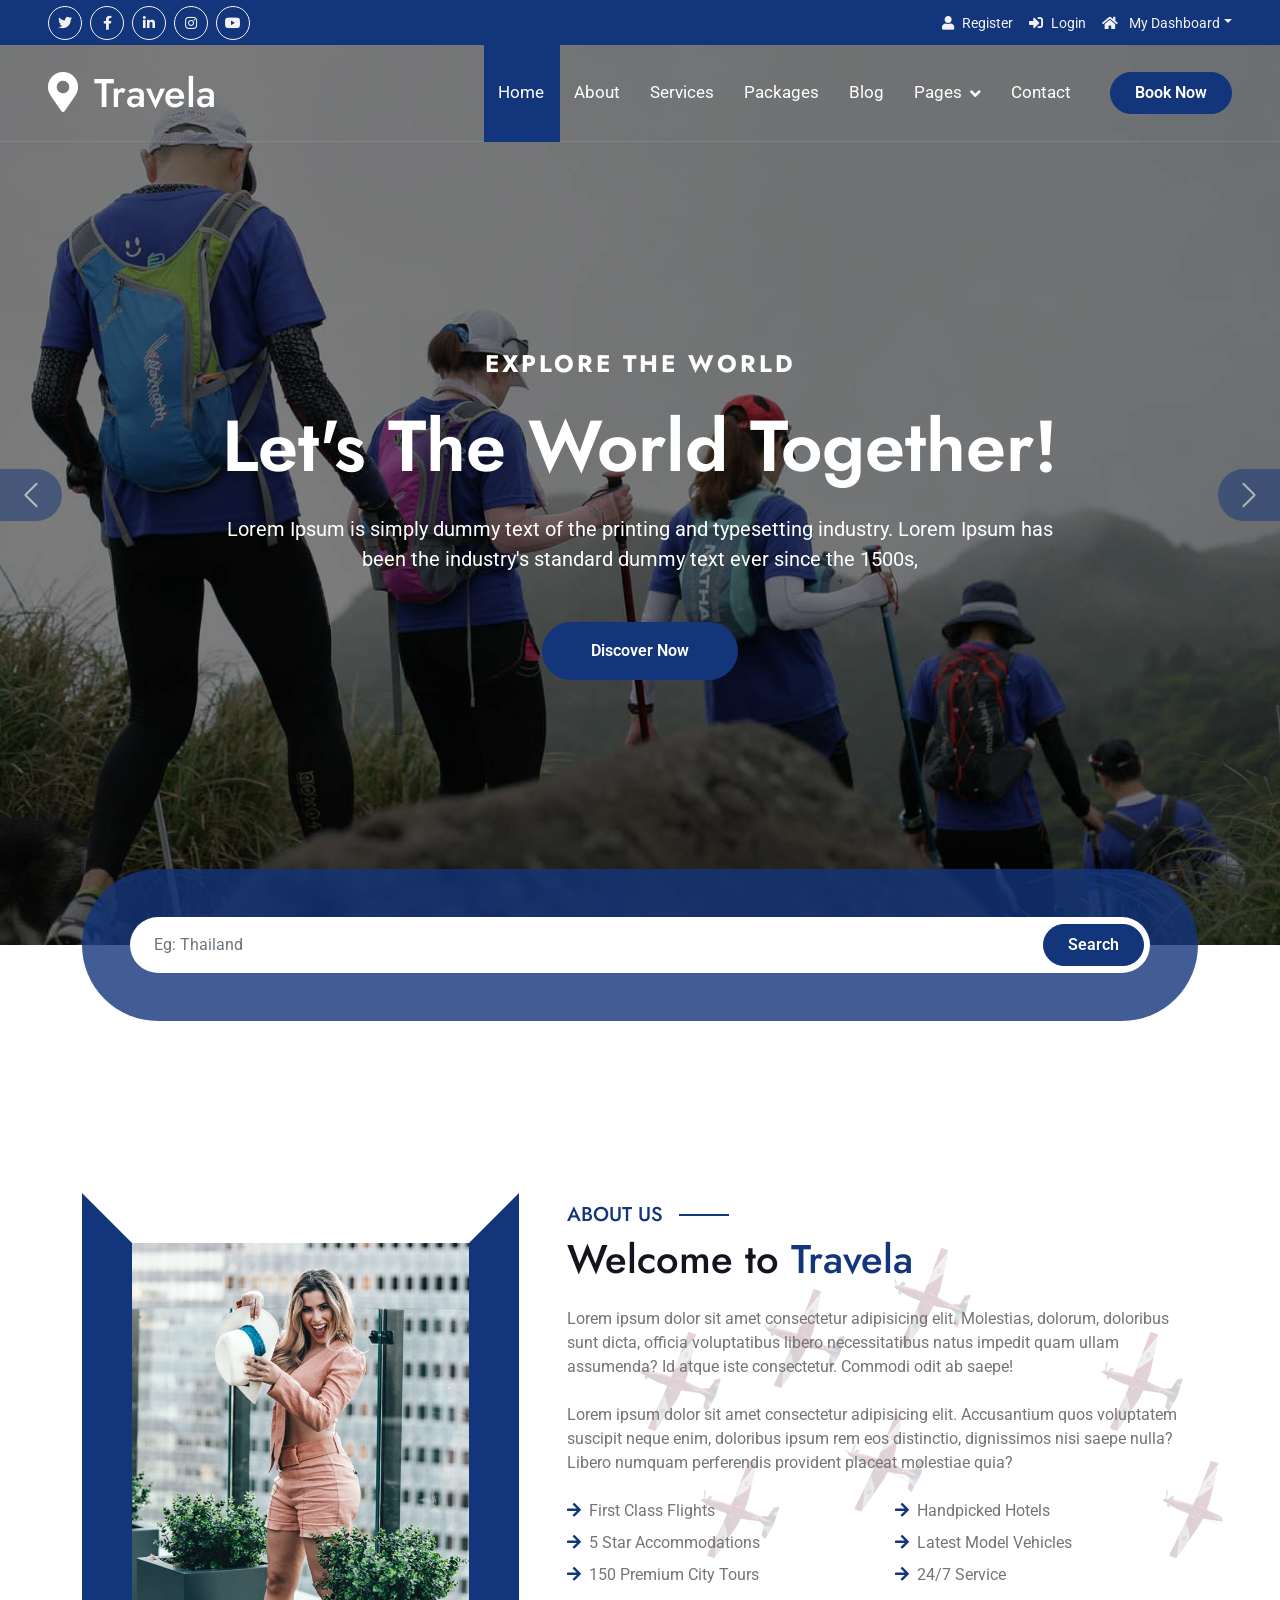
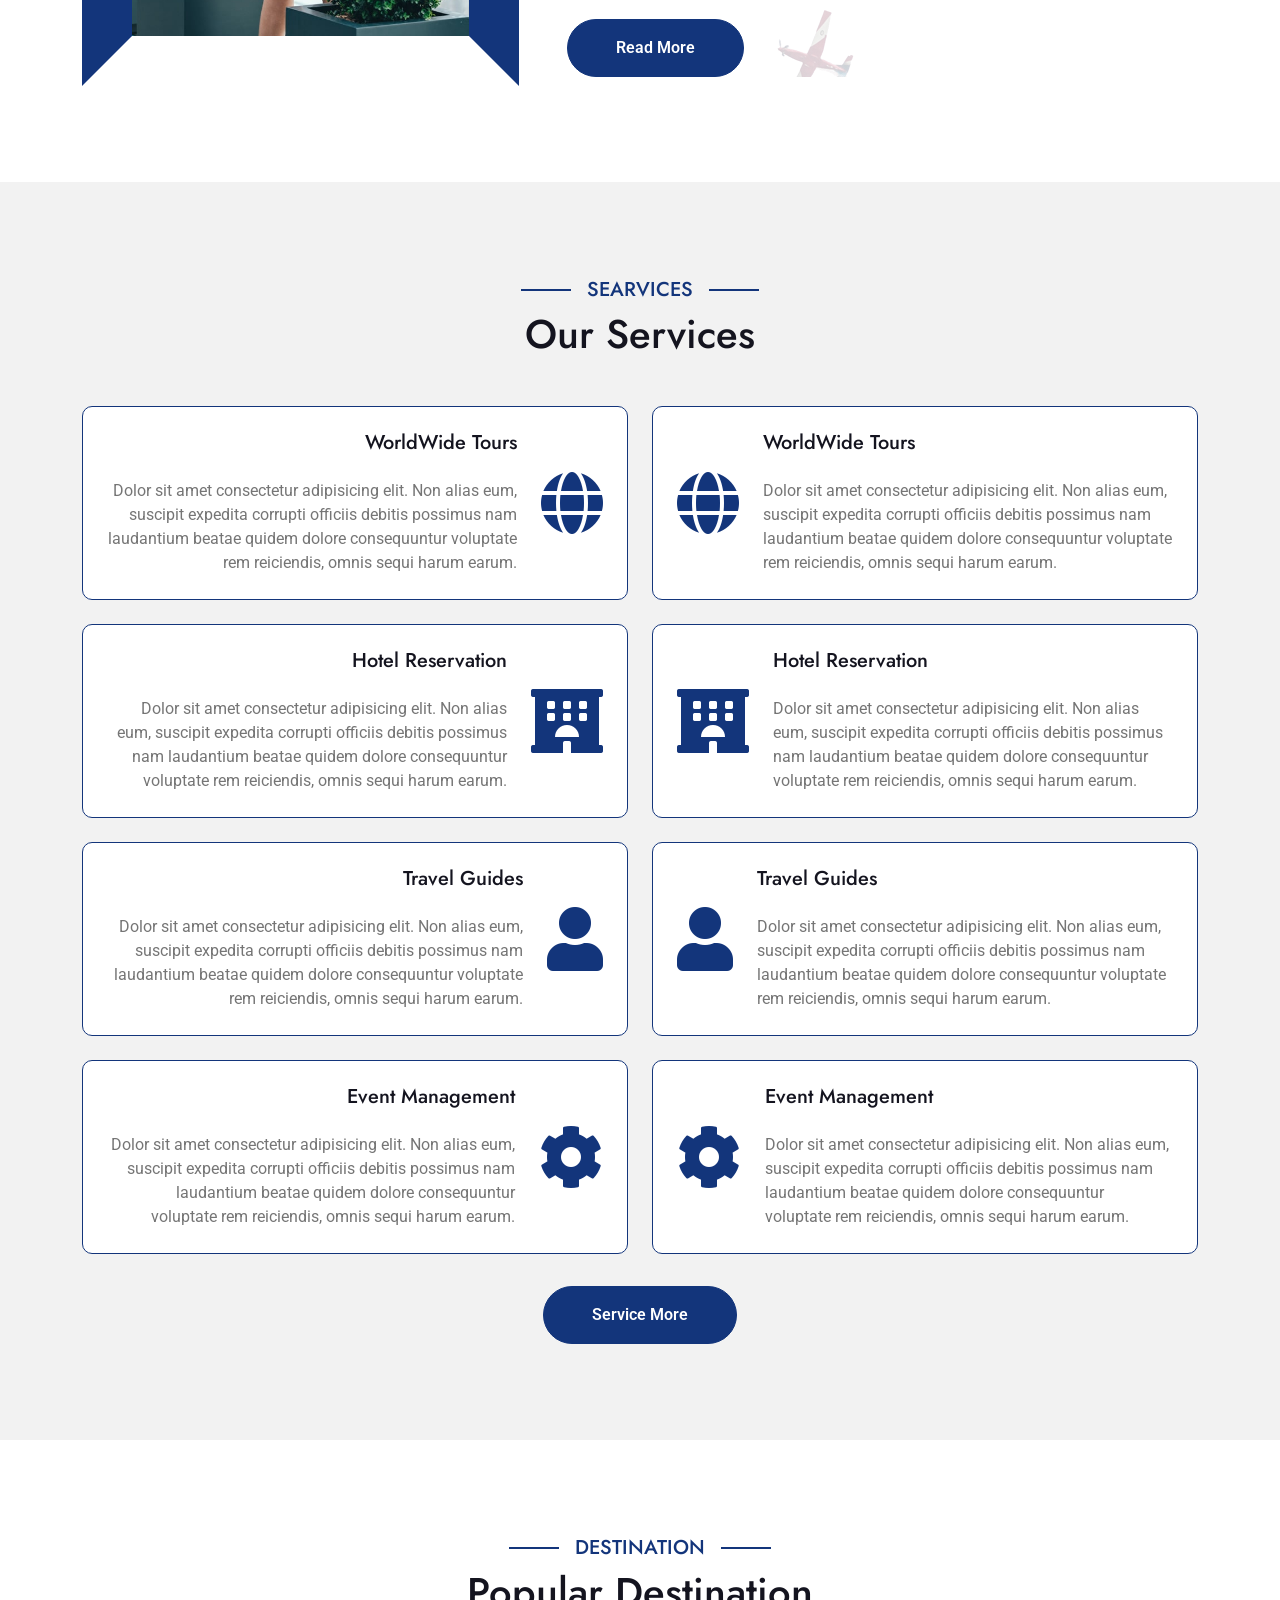
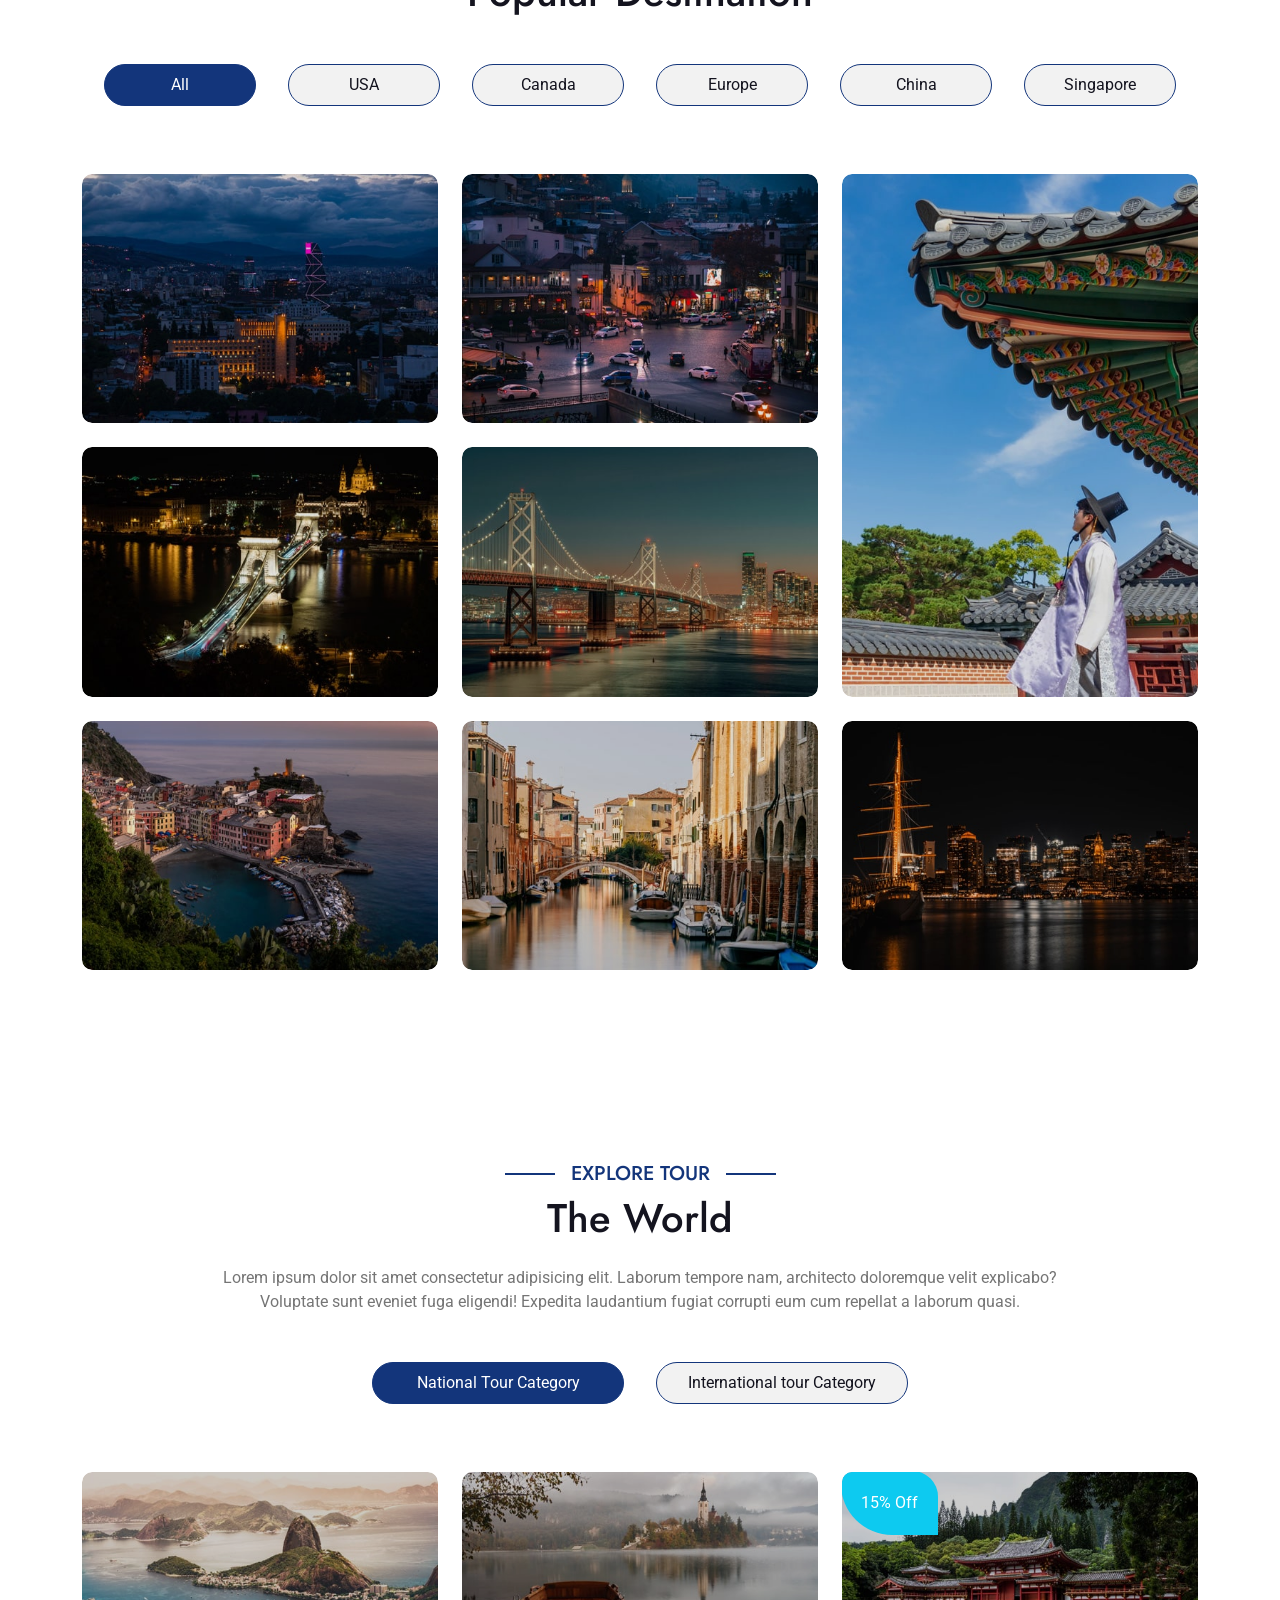
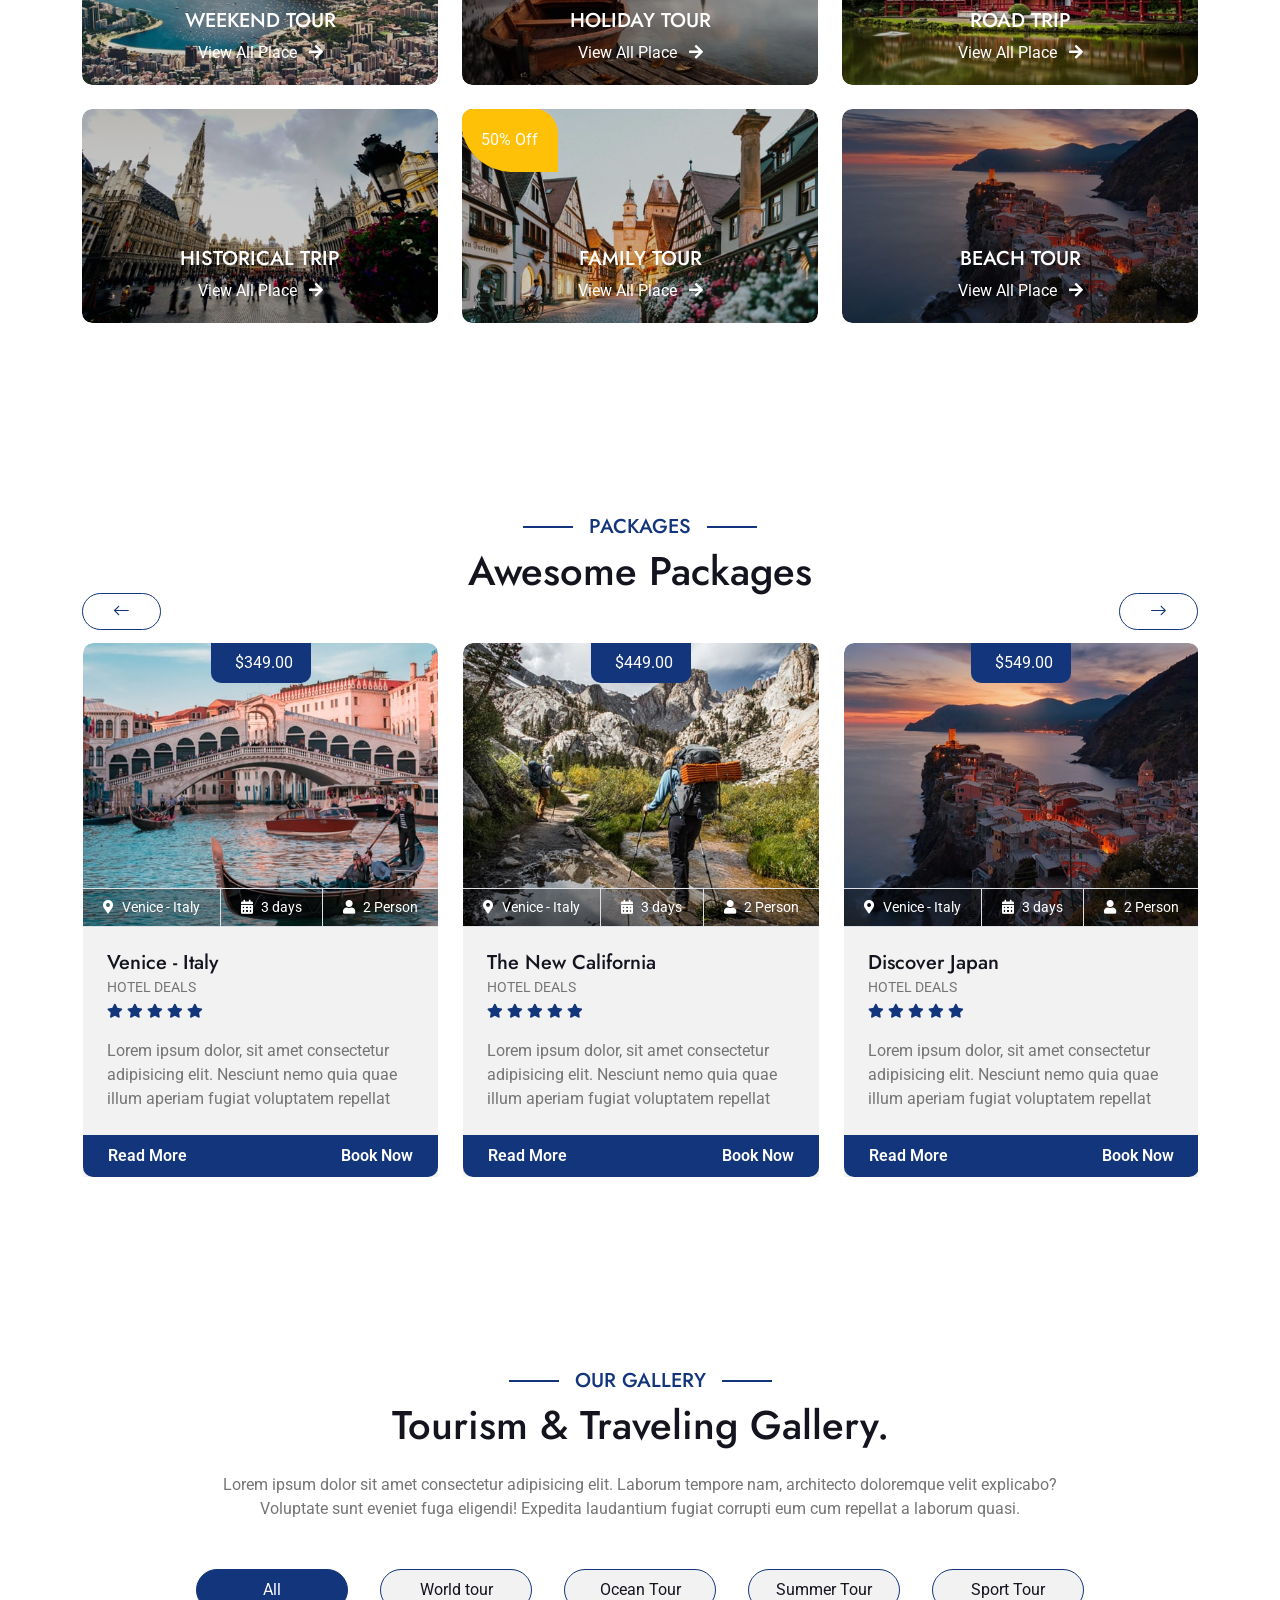
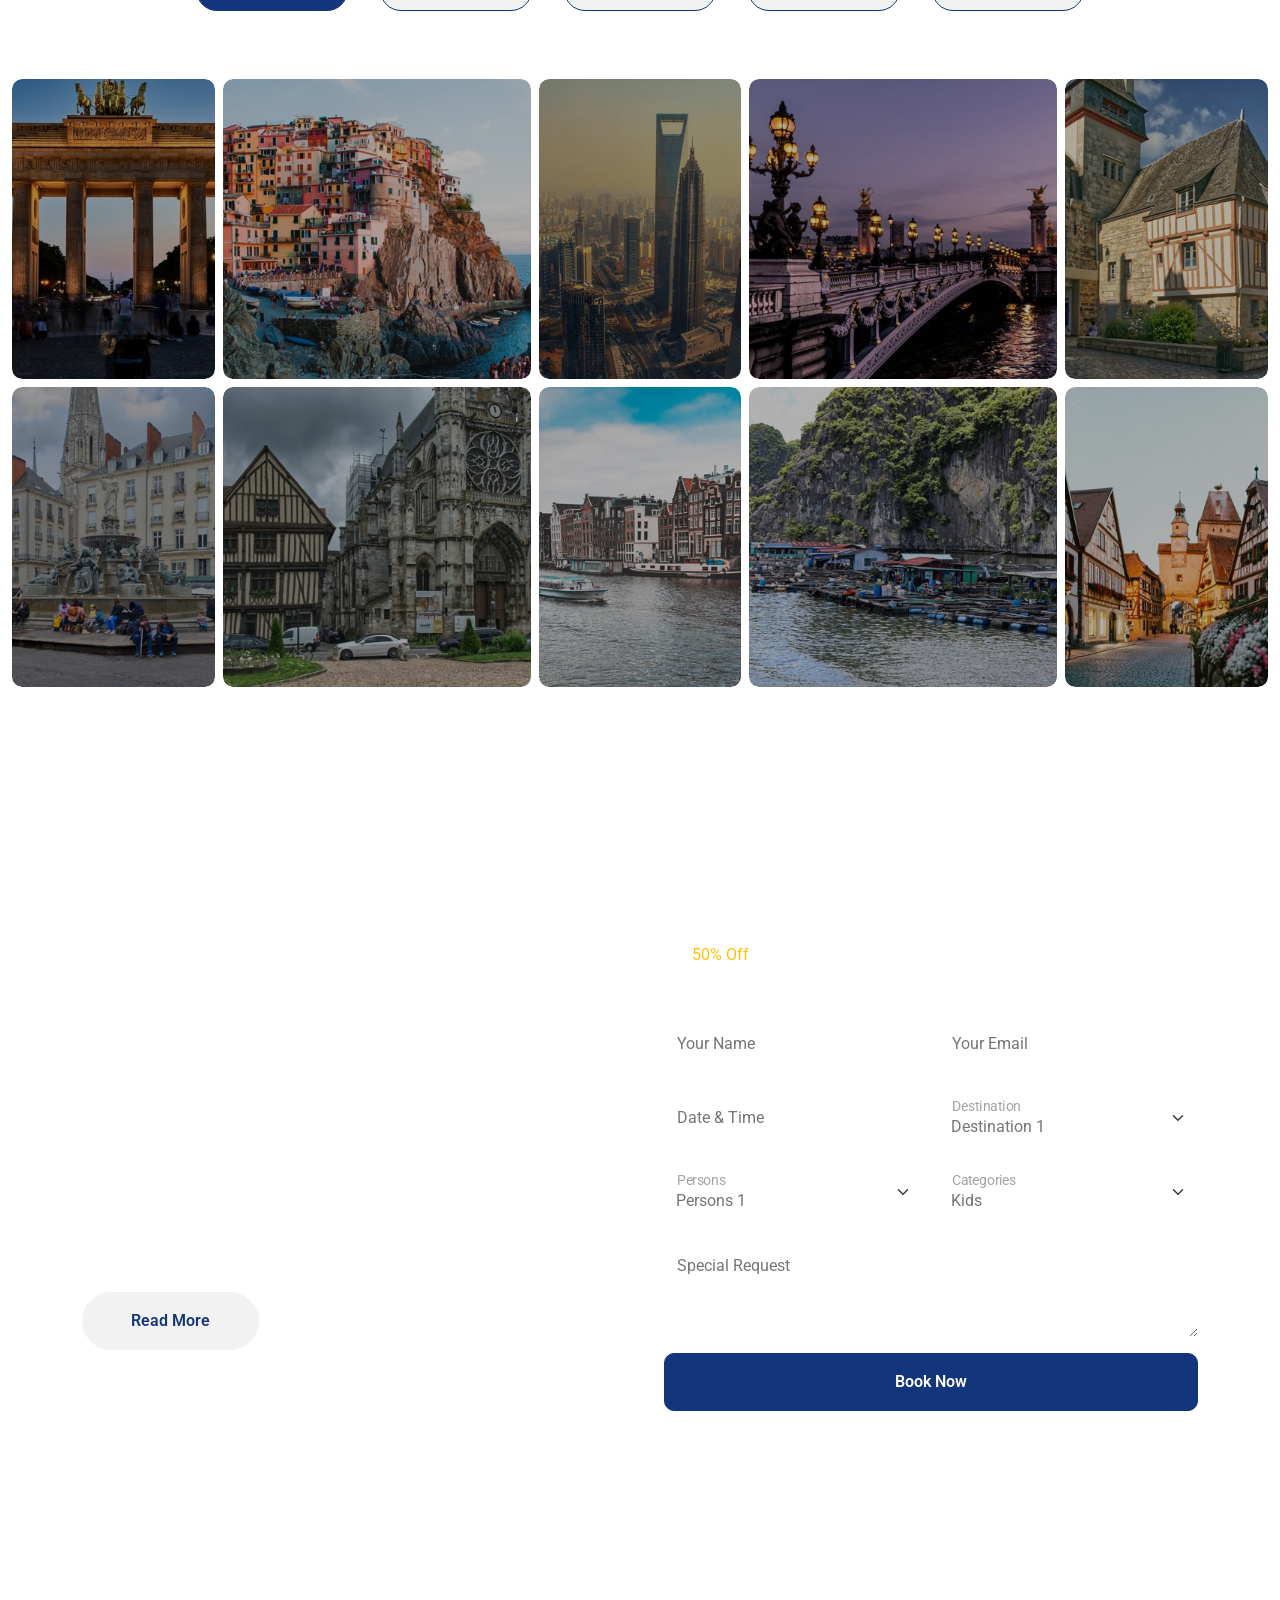
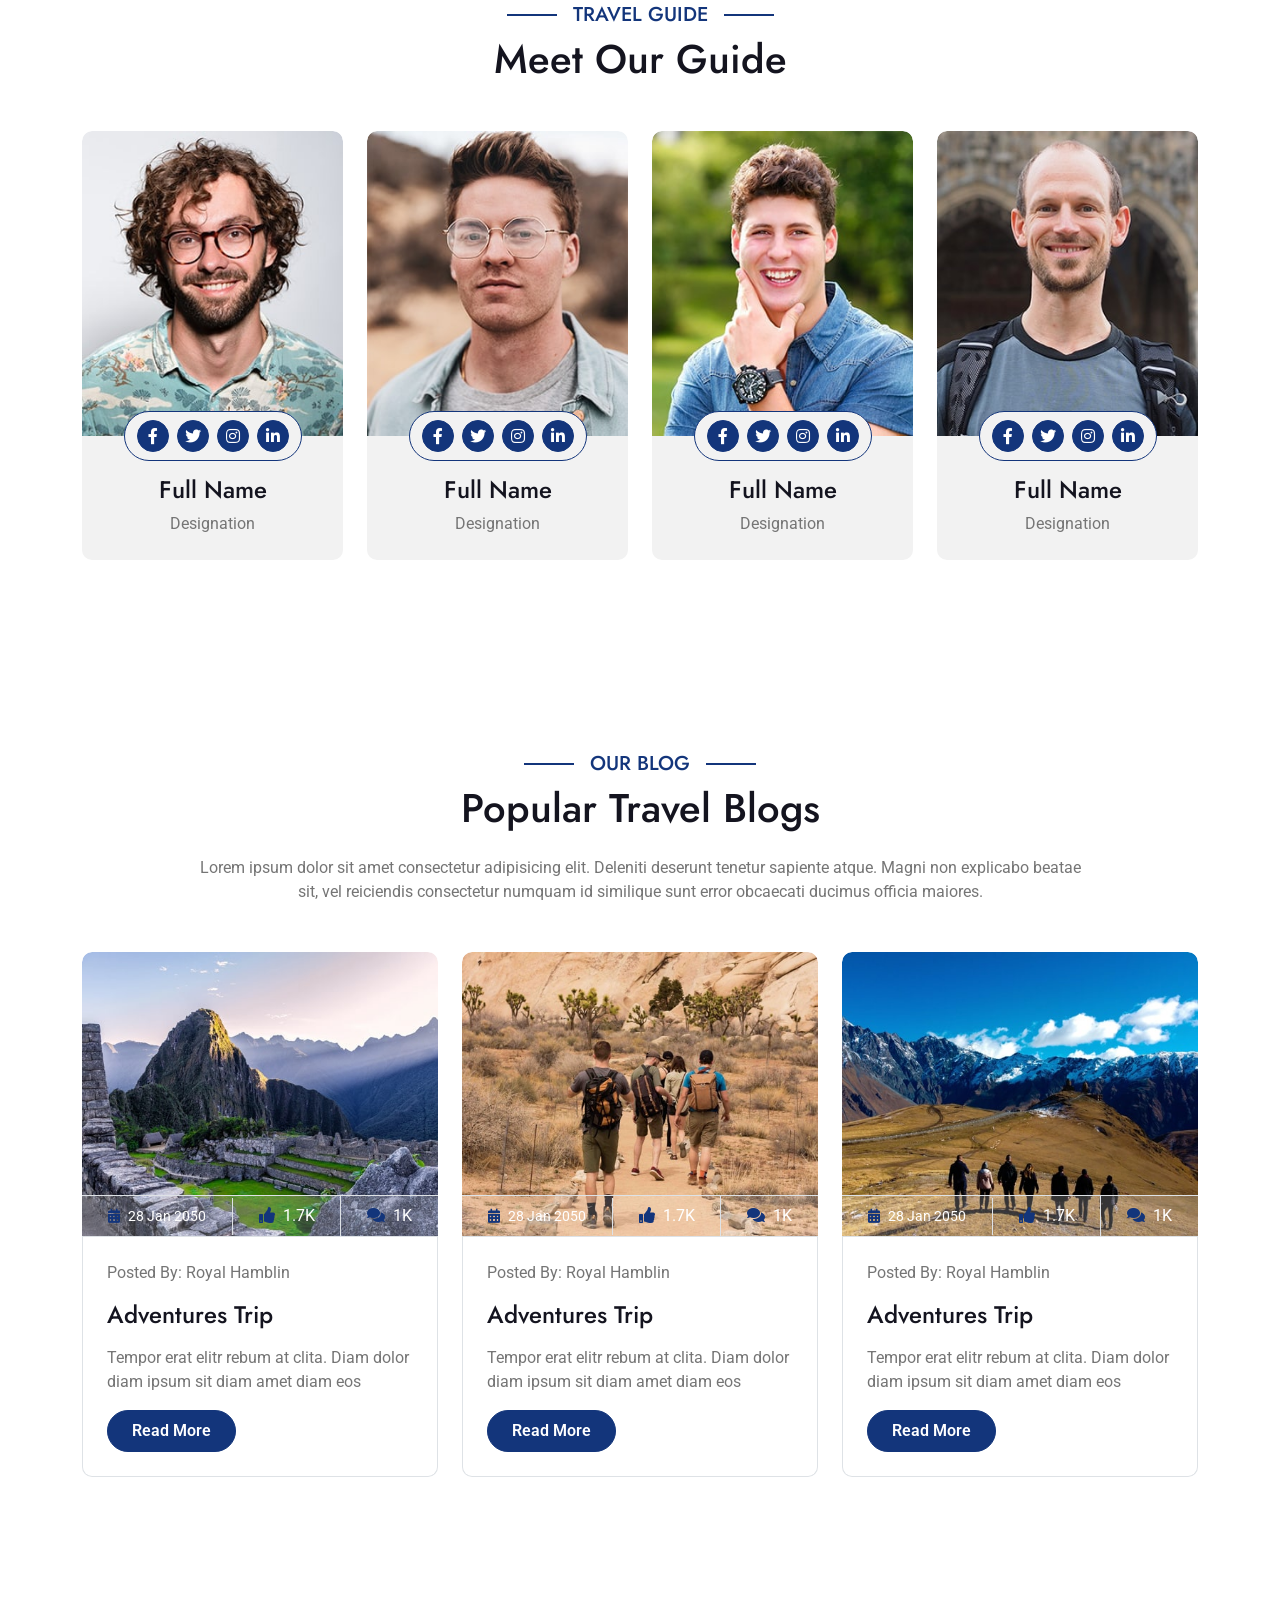
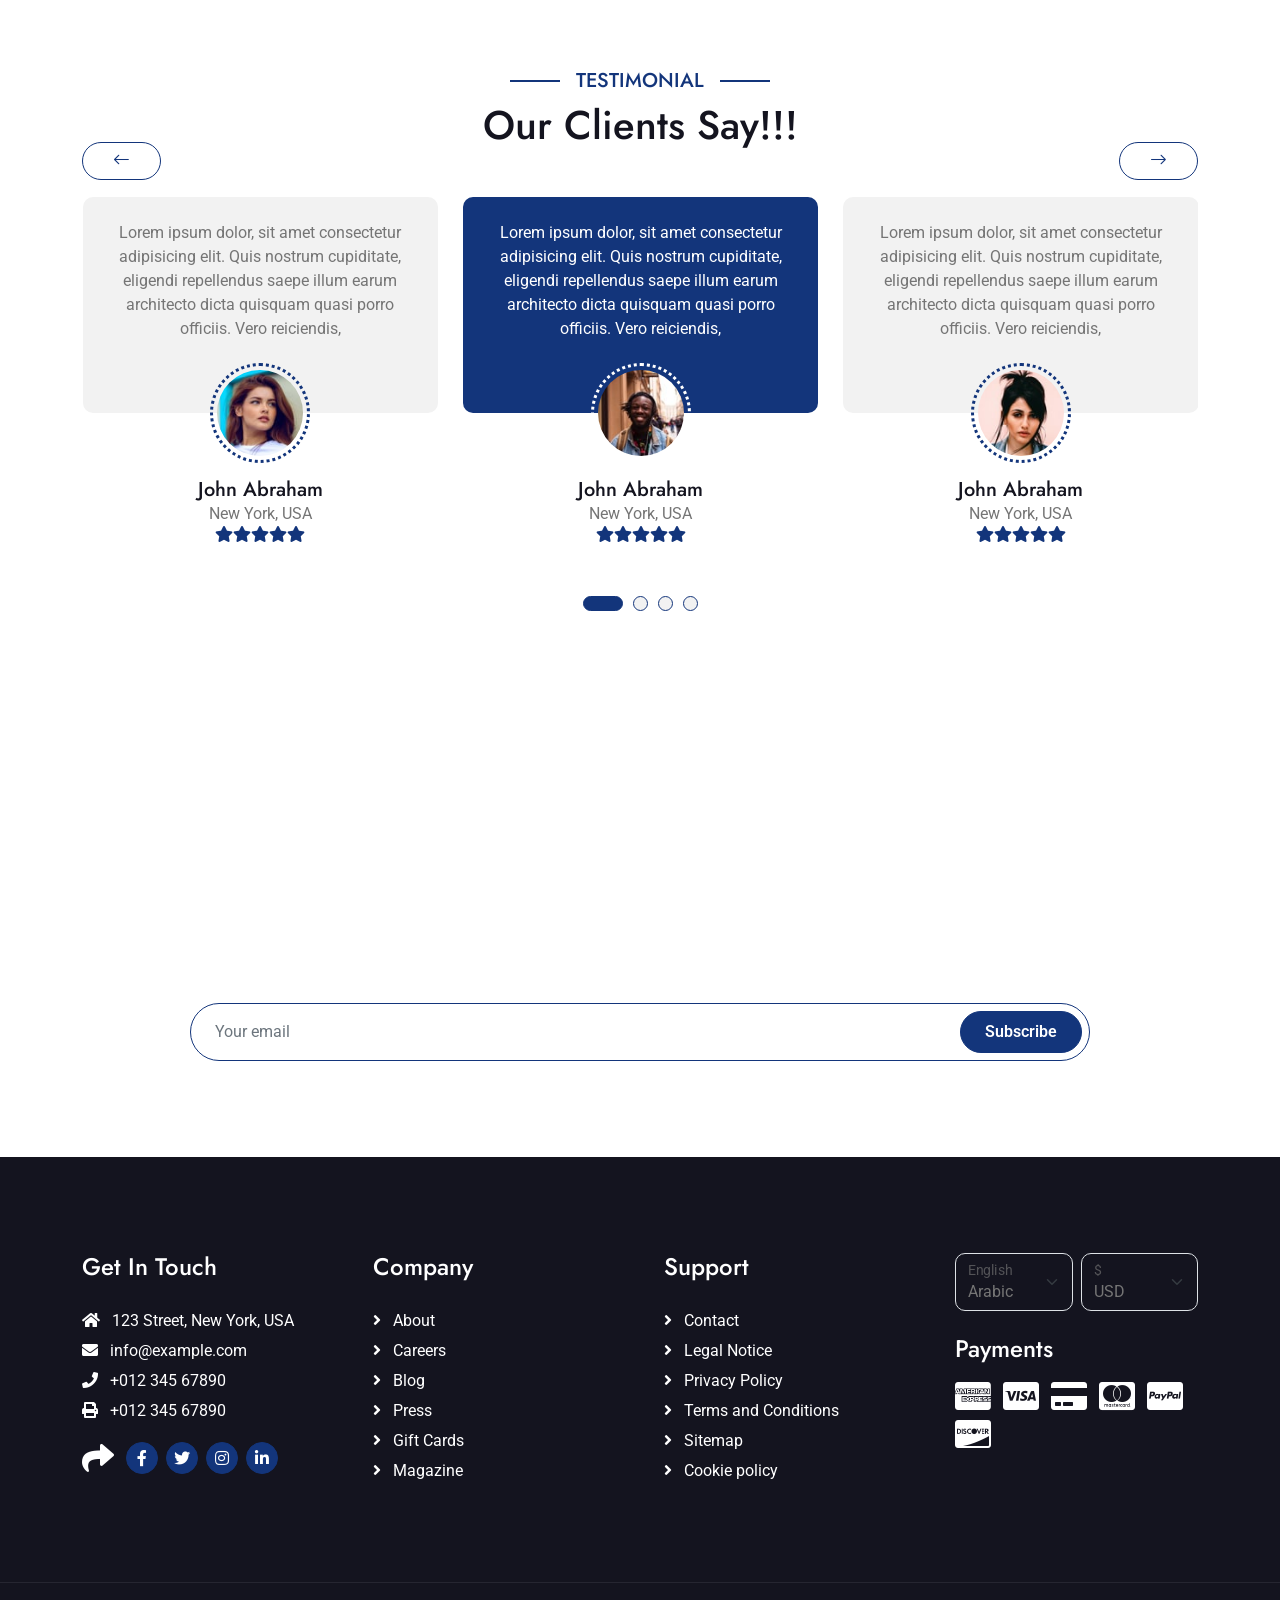
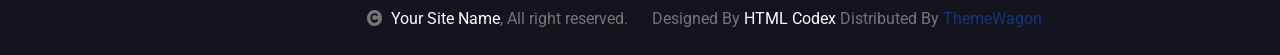
==== commit 0ec328ae: "perf(js): throttle scroll events and unify handlers Optimized the main.js file by combining the stic" ====
--- a/index.html
+++ b/index.html
@@ -1,1806 +1,1806 @@
-<!DOCTYPE html>
-<html lang="en">
-
-    <head>
-        <meta charset="utf-8">
-        <title>Travela - Tourism Website Template</title>
-        <meta content="width=device-width, initial-scale=1.0" name="viewport">
-        <meta content="" name="keywords">
-        <meta content="" name="description">
-
-        <!-- Google Web Fonts -->
-        <link rel="preconnect" href="https://fonts.googleapis.com">
-        <link rel="preconnect" href="https://fonts.gstatic.com" crossorigin>
-        <link href="https://fonts.googleapis.com/css2?family=Jost:wght@500;600&family=Roboto&display=swap" rel="stylesheet"> 
-
-        <!-- Icon Font Stylesheet -->
-        <link rel="stylesheet" href="https://use.fontawesome.com/releases/v5.15.4/css/all.css"/>
-        <link href="https://cdn.jsdelivr.net/npm/bootstrap-icons@1.4.1/font/bootstrap-icons.css" rel="stylesheet">
-
-        <!-- Libraries Stylesheet -->
-        <link href="lib/owlcarousel/assets/owl.carousel.min.css" rel="stylesheet">
-        <link href="lib/lightbox/css/lightbox.min.css" rel="stylesheet">
-
-
-        <!-- Customized Bootstrap Stylesheet -->
-        <link href="css/bootstrap.min.css" rel="stylesheet">
-
-        <!-- Template Stylesheet -->
-        <link href="css/style.css" rel="stylesheet">
-    </head>
-
-    <body>
-
-        <!-- Spinner Start -->
-        <div id="spinner" class="show bg-white position-fixed translate-middle w-100 vh-100 top-50 start-50 d-flex align-items-center justify-content-center">
-            <div class="spinner-border text-primary" style="width: 3rem; height: 3rem;" role="status">
-                <span class="sr-only">Loading...</span>
-            </div>
-        </div>
-        <!-- Spinner End -->
-
-        <!-- Topbar Start -->
-        <div class="container-fluid bg-primary px-5 d-none d-lg-block">
-            <div class="row gx-0">
-                <div class="col-lg-8 text-center text-lg-start mb-2 mb-lg-0">
-                    <div class="d-inline-flex align-items-center" style="height: 45px;">
-                        <a class="btn btn-sm btn-outline-light btn-sm-square rounded-circle me-2" href=""><i class="fab fa-twitter fw-normal"></i></a>
-                        <a class="btn btn-sm btn-outline-light btn-sm-square rounded-circle me-2" href=""><i class="fab fa-facebook-f fw-normal"></i></a>
-                        <a class="btn btn-sm btn-outline-light btn-sm-square rounded-circle me-2" href=""><i class="fab fa-linkedin-in fw-normal"></i></a>
-                        <a class="btn btn-sm btn-outline-light btn-sm-square rounded-circle me-2" href=""><i class="fab fa-instagram fw-normal"></i></a>
-                        <a class="btn btn-sm btn-outline-light btn-sm-square rounded-circle" href=""><i class="fab fa-youtube fw-normal"></i></a>
-                    </div>
-                </div>
-                <div class="col-lg-4 text-center text-lg-end">
-                    <div class="d-inline-flex align-items-center" style="height: 45px;">
-                        <a href="#"><small class="me-3 text-light"><i class="fa fa-user me-2"></i>Register</small></a>
-                        <a href="#"><small class="me-3 text-light"><i class="fa fa-sign-in-alt me-2"></i>Login</small></a>
-                        <div class="dropdown">
-                            <a href="#" class="dropdown-toggle text-light" data-bs-toggle="dropdown"><small><i class="fa fa-home me-2"></i> My Dashboard</small></a>
-                            <div class="dropdown-menu rounded">
-                                <a href="#" class="dropdown-item"><i class="fas fa-user-alt me-2"></i> My Profile</a>
-                                <a href="#" class="dropdown-item"><i class="fas fa-comment-alt me-2"></i> Inbox</a>
-                                <a href="#" class="dropdown-item"><i class="fas fa-bell me-2"></i> Notifications</a>
-                                <a href="#" class="dropdown-item"><i class="fas fa-cog me-2"></i> Account Settings</a>
-                                <a href="#" class="dropdown-item"><i class="fas fa-power-off me-2"></i> Log Out</a>
-                            </div>
-                        </div>
-                    </div>
-                </div>
-            </div>
-        </div>
-        <!-- Topbar End -->
-
-        <!-- Navbar & Hero Start -->
-        <div class="container-fluid position-relative p-0">
-            <nav class="navbar navbar-expand-lg navbar-light px-4 px-lg-5 py-3 py-lg-0">
-                <a href="" class="navbar-brand p-0">
-                    <h1 class="m-0"><i class="fa fa-map-marker-alt me-3"></i>Travela</h1>
-                    <!-- <img src="img/logo.png" alt="Logo"> -->
-                </a>
-                <button class="navbar-toggler" type="button" data-bs-toggle="collapse" data-bs-target="#navbarCollapse">
-                    <span class="fa fa-bars"></span>
-                </button>
-                <div class="collapse navbar-collapse" id="navbarCollapse">
-                    <div class="navbar-nav ms-auto py-0">
-                        <a href="index.html" class="nav-item nav-link active">Home</a>
-                        <a href="about.html" class="nav-item nav-link">About</a>
-                        <a href="services.html" class="nav-item nav-link">Services</a>
-                        <a href="packages.html" class="nav-item nav-link">Packages</a>
-                        <a href="blog.html" class="nav-item nav-link">Blog</a>
-                        <div class="nav-item dropdown">
-                            <a href="#" class="nav-link dropdown-toggle" data-bs-toggle="dropdown">Pages</a>
-                            <div class="dropdown-menu m-0">
-                                <a href="destination.html" class="dropdown-item">Destination</a>
-                                <a href="tour.html" class="dropdown-item">Explore Tour</a>
-                                <a href="booking.html" class="dropdown-item">Travel Booking</a>
-                                <a href="gallery.html" class="dropdown-item">Our Gallery</a>
-                                <a href="guides.html" class="dropdown-item">Travel Guides</a>
-                                <a href="testimonial.html" class="dropdown-item">Testimonial</a>
-                                <a href="404.html" class="dropdown-item">404 Page</a>
-                                <a href="Home1.html" class="dropdown-item">Home 1</a>
-                                <a href="Home2.html" class="dropdown-item">Home 2</a>
-                            </div>
-                        </div>
-                        <a href="contact.html" class="nav-item nav-link">Contact</a>
-                    </div>
-                    <a href="" class="btn btn-primary rounded-pill py-2 px-4 ms-lg-4">Book Now</a>
-                </div>
-            </nav>
-
-            <!-- Carousel Start -->
-            <div class="carousel-header">
-                <div id="carouselId" class="carousel slide" data-bs-ride="carousel">
-                    <ol class="carousel-indicators">
-                        <li data-bs-target="#carouselId" data-bs-slide-to="0" class="active"></li>
-                        <li data-bs-target="#carouselId" data-bs-slide-to="1"></li>
-                        <li data-bs-target="#carouselId" data-bs-slide-to="2"></li>
-                    </ol>
-                    <div class="carousel-inner" role="listbox">
-                        <div class="carousel-item active">
+<!DOCTYPE html>
+<html lang="en">
+
+    <head>
+        <meta charset="utf-8">
+        <title>Travela - Tourism Website Template</title>
+        <meta content="width=device-width, initial-scale=1.0" name="viewport">
+        <meta content="" name="keywords">
+        <meta content="" name="description">
+
+        <!-- Google Web Fonts -->
+        <link rel="preconnect" href="https://fonts.googleapis.com">
+        <link rel="preconnect" href="https://fonts.gstatic.com" crossorigin>
+        <link href="https://fonts.googleapis.com/css2?family=Jost:wght@500;600&family=Roboto&display=swap" rel="stylesheet">
+
+        <!-- Icon Font Stylesheet -->
+        <link rel="stylesheet" href="https://use.fontawesome.com/releases/v5.15.4/css/all.css"/>
+        <link href="https://cdn.jsdelivr.net/npm/bootstrap-icons@1.4.1/font/bootstrap-icons.css" rel="stylesheet">
+
+        <!-- Libraries Stylesheet -->
+        <link href="lib/owlcarousel/assets/owl.carousel.min.css" rel="stylesheet">
+        <link href="lib/lightbox/css/lightbox.min.css" rel="stylesheet">
+
+
+        <!-- Customized Bootstrap Stylesheet -->
+        <link href="css/bootstrap.min.css" rel="stylesheet">
+
+        <!-- Template Stylesheet -->
+        <link href="css/style.css" rel="stylesheet">
+    </head>
+
+    <body>
+
+        <!-- Spinner Start -->
+        <div id="spinner" class="show bg-white position-fixed translate-middle w-100 vh-100 top-50 start-50 d-flex align-items-center justify-content-center">
+            <div class="spinner-border text-primary" style="width: 3rem; height: 3rem;" role="status">
+                <span class="sr-only">Loading...</span>
+            </div>
+        </div>
+        <!-- Spinner End -->
+
+        <!-- Topbar Start -->
+        <div class="container-fluid bg-primary px-5 d-none d-lg-block">
+            <div class="row gx-0">
+                <div class="col-lg-8 text-center text-lg-start mb-2 mb-lg-0">
+                    <div class="d-inline-flex align-items-center" style="height: 45px;">
+                        <a class="btn btn-sm btn-outline-light btn-sm-square rounded-circle me-2" href=""><i class="fab fa-twitter fw-normal"></i></a>
+                        <a class="btn btn-sm btn-outline-light btn-sm-square rounded-circle me-2" href=""><i class="fab fa-facebook-f fw-normal"></i></a>
+                        <a class="btn btn-sm btn-outline-light btn-sm-square rounded-circle me-2" href=""><i class="fab fa-linkedin-in fw-normal"></i></a>
+                        <a class="btn btn-sm btn-outline-light btn-sm-square rounded-circle me-2" href=""><i class="fab fa-instagram fw-normal"></i></a>
+                        <a class="btn btn-sm btn-outline-light btn-sm-square rounded-circle" href=""><i class="fab fa-youtube fw-normal"></i></a>
+                    </div>
+                </div>
+                <div class="col-lg-4 text-center text-lg-end">
+                    <div class="d-inline-flex align-items-center" style="height: 45px;">
+                        <a href="#"><small class="me-3 text-light"><i class="fa fa-user me-2"></i>Register</small></a>
+                        <a href="#"><small class="me-3 text-light"><i class="fa fa-sign-in-alt me-2"></i>Login</small></a>
+                        <div class="dropdown">
+                            <a href="#" class="dropdown-toggle text-light" data-bs-toggle="dropdown"><small><i class="fa fa-home me-2"></i> My Dashboard</small></a>
+                            <div class="dropdown-menu rounded">
+                                <a href="#" class="dropdown-item"><i class="fas fa-user-alt me-2"></i> My Profile</a>
+                                <a href="#" class="dropdown-item"><i class="fas fa-comment-alt me-2"></i> Inbox</a>
+                                <a href="#" class="dropdown-item"><i class="fas fa-bell me-2"></i> Notifications</a>
+                                <a href="#" class="dropdown-item"><i class="fas fa-cog me-2"></i> Account Settings</a>
+                                <a href="#" class="dropdown-item"><i class="fas fa-power-off me-2"></i> Log Out</a>
+                     